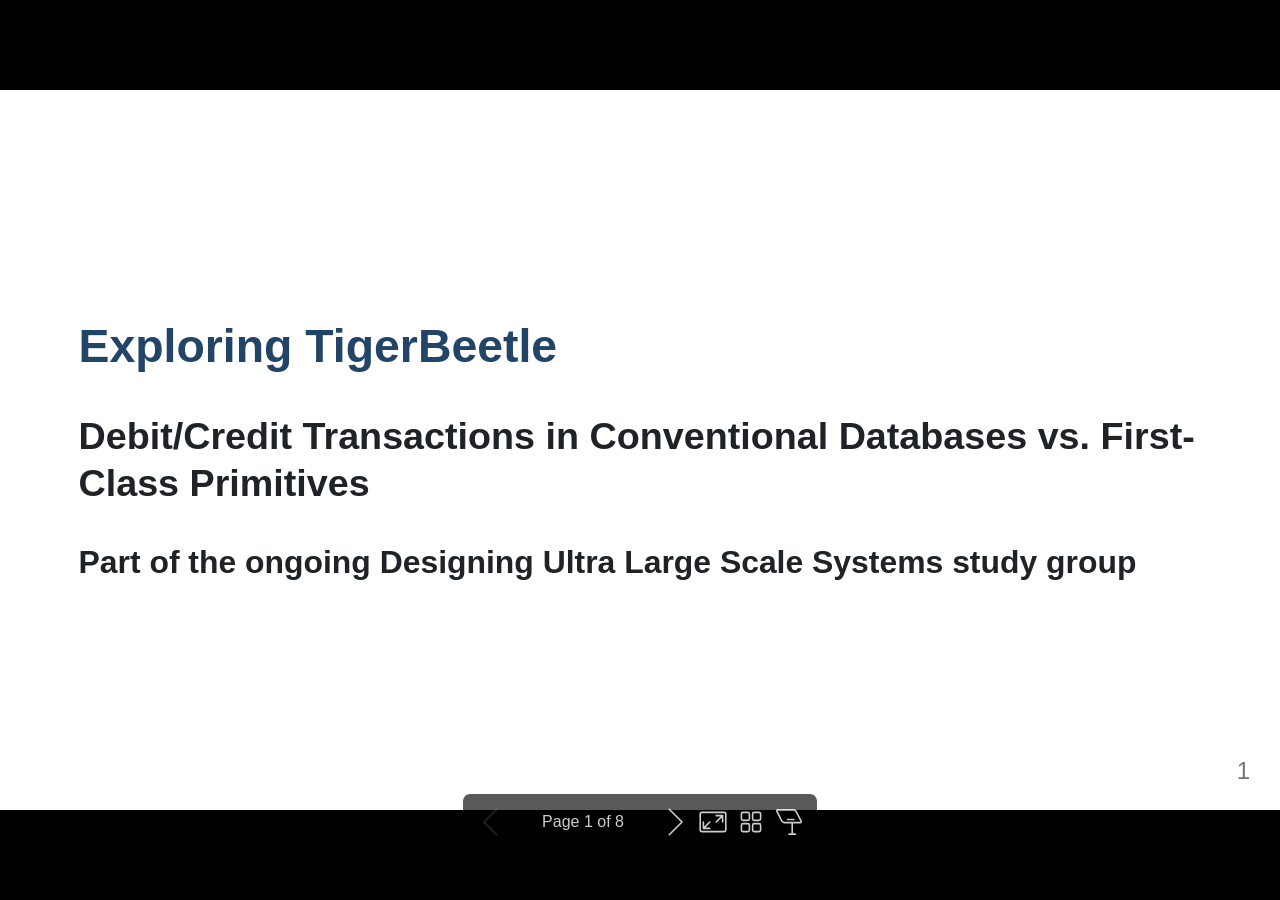
==== 001/slides.html @ 29bed8d9 "Commit" ====
<!DOCTYPE html><html lang="en-US"><head><title>Exploring TigerBeetle</title><meta property="og:title" content="Exploring TigerBeetle"><meta charset="UTF-8"><meta name="viewport" content="width=device-width,height=device-height,initial-scale=1.0"><meta name="apple-mobile-web-app-capable" content="yes"><meta http-equiv="X-UA-Compatible" content="ie=edge"><meta property="og:type" content="website"><meta name="twitter:card" content="summary"><style>@media screen{body[data-bespoke-view=""] .bespoke-marp-parent>.bespoke-marp-osc>button,body[data-bespoke-view=next] .bespoke-marp-parent>.bespoke-marp-osc>button,body[data-bespoke-view=overview] button.bespoke-marp-overview-close,body[data-bespoke-view=presenter] .bespoke-marp-presenter-container .bespoke-marp-presenter-info-container .bespoke-marp-presenter-info-page-area .bespoke-marp-presenter-info-page,body[data-bespoke-view=presenter] .bespoke-marp-presenter-container .bespoke-marp-presenter-info-container button,body[data-bespoke-view=presenter] .bespoke-marp-presenter-container .bespoke-marp-presenter-note-container button{appearance:none;background-color:initial;border:0;color:inherit;cursor:pointer;font-size:inherit;opacity:.8;outline:none;padding:0;transition:opacity .2s linear;-webkit-tap-highlight-color:transparent}body[data-bespoke-view=""] .bespoke-marp-parent>.bespoke-marp-osc>button:disabled,body[data-bespoke-view=next] .bespoke-marp-parent>.bespoke-marp-osc>button:disabled,body[data-bespoke-view=overview] button.bespoke-marp-overview-close:disabled,body[data-bespoke-view=presenter] .bespoke-marp-presenter-container .bespoke-marp-presenter-info-container .bespoke-marp-presenter-info-page-area .bespoke-marp-presenter-info-page:disabled,body[data-bespoke-view=presenter] .bespoke-marp-presenter-container .bespoke-marp-presenter-info-container button:disabled,body[data-bespoke-view=presenter] .bespoke-marp-presenter-container .bespoke-marp-presenter-note-container button:disabled{cursor:not-allowed;opacity:.15!important}body[data-bespoke-view=""] .bespoke-marp-parent>.bespoke-marp-osc>button:hover,body[data-bespoke-view=next] .bespoke-marp-parent>.bespoke-marp-osc>button:hover,body[data-bespoke-view=overview] button.bespoke-marp-overview-close:hover,body[data-bespoke-view=presenter] .bespoke-marp-presenter-container .bespoke-marp-presenter-info-container .bespoke-marp-presenter-info-page-area .bespoke-marp-presenter-info-page:hover,body[data-bespoke-view=presenter] .bespoke-marp-presenter-container .bespoke-marp-presenter-info-container button:hover,body[data-bespoke-view=presenter] .bespoke-marp-presenter-container .bespoke-marp-presenter-note-container button:hover{opacity:1}body[data-bespoke-view=""] .bespoke-marp-parent>.bespoke-marp-osc>button:hover:active,body[data-bespoke-view=next] .bespoke-marp-parent>.bespoke-marp-osc>button:hover:active,body[data-bespoke-view=overview] button.bespoke-marp-overview-close:hover:active,body[data-bespoke-view=presenter] .bespoke-marp-presenter-container .bespoke-marp-presenter-info-container .bespoke-marp-presenter-info-page-area .bespoke-marp-presenter-info-page:hover:active,body[data-bespoke-view=presenter] .bespoke-marp-presenter-container .bespoke-marp-presenter-info-container button:hover:active,body[data-bespoke-view=presenter] .bespoke-marp-presenter-container .bespoke-marp-presenter-note-container button:hover:active{opacity:.6}body[data-bespoke-view=""] .bespoke-marp-parent>.bespoke-marp-osc>button:hover:not(:disabled),body[data-bespoke-view=next] .bespoke-marp-parent>.bespoke-marp-osc>button:hover:not(:disabled),body[data-bespoke-view=overview] button.bespoke-marp-overview-close:hover:not(:disabled),body[data-bespoke-view=presenter] .bespoke-marp-presenter-container .bespoke-marp-presenter-info-container .bespoke-marp-presenter-info-page-area .bespoke-marp-presenter-info-page:hover:not(:disabled),body[data-bespoke-view=presenter] .bespoke-marp-presenter-container .bespoke-marp-presenter-info-container button:hover:not(:disabled),body[data-bespoke-view=presenter] .bespoke-marp-presenter-container .bespoke-marp-presenter-note-container button:hover:not(:disabled){transition:none}body[data-bespoke-view=""] .bespoke-marp-parent>.bespoke-marp-osc>button[data-bespoke-marp-osc=prev],body[data-bespoke-view=next] .bespoke-marp-parent>.bespoke-marp-osc>button[data-bespoke-marp-osc=prev],body[data-bespoke-view=presenter] .bespoke-marp-presenter-container .bespoke-marp-presenter-info-container button.bespoke-marp-presenter-info-page-prev{background:#0000 url("[data-uri]") no-repeat 50%;background-size:contain;overflow:hidden;text-indent:100%;white-space:nowrap}body[data-bespoke-view=""] .bespoke-marp-parent>.bespoke-marp-osc>button[data-bespoke-marp-osc=next],body[data-bespoke-view=next] .bespoke-marp-parent>.bespoke-marp-osc>button[data-bespoke-marp-osc=next],body[data-bespoke-view=presenter] .bespoke-marp-presenter-container .bespoke-marp-presenter-info-container button.bespoke-marp-presenter-info-page-next{background:#0000 url("[data-uri]") no-repeat 50%;background-size:contain;overflow:hidden;text-indent:100%;white-space:nowrap}body[data-bespoke-view=""] .bespoke-marp-parent>.bespoke-marp-osc>button[data-bespoke-marp-osc=fullscreen],body[data-bespoke-view=next] .bespoke-marp-parent>.bespoke-marp-osc>button[data-bespoke-marp-osc=fullscreen]{background:#0000 url("[data-uri]") no-repeat 50%;background-size:contain;overflow:hidden;text-indent:100%;white-space:nowrap}body[data-bespoke-view=""] .bespoke-marp-parent>.bespoke-marp-osc>button.exit[data-bespoke-marp-osc=fullscreen],body[data-bespoke-view=next] .bespoke-marp-parent>.bespoke-marp-osc>button.exit[data-bespoke-marp-osc=fullscreen]{background-image:url("[data-uri]")}body[data-bespoke-view=""] .bespoke-marp-parent>.bespoke-marp-osc>button[data-bespoke-marp-osc=presenter],body[data-bespoke-view=next] .bespoke-marp-parent>.bespoke-marp-osc>button[data-bespoke-marp-osc=presenter]{background:#0000 url("[data-uri]") no-repeat 50%;background-size:contain;overflow:hidden;text-indent:100%;white-space:nowrap}body[data-bespoke-view=overview] button.bespoke-marp-overview-close,body[data-bespoke-view=presenter] .bespoke-marp-presenter-container .bespoke-marp-presenter-note-container button.bespoke-marp-presenter-note-bigger{background:#0000 url("[data-uri]") no-repeat 50%;background-size:contain;overflow:hidden;text-indent:100%;white-space:nowrap}body[data-bespoke-view=presenter] .bespoke-marp-presenter-container .bespoke-marp-presenter-note-container button.bespoke-marp-presenter-note-smaller{background:#0000 url("[data-uri]") no-repeat 50%;background-size:contain;overflow:hidden;text-indent:100%;white-space:nowrap}body[data-bespoke-view=""] .bespoke-marp-parent>.bespoke-marp-osc>button[data-bespoke-marp-osc=overview],body[data-bespoke-view=next] .bespoke-marp-parent>.bespoke-marp-osc>button[data-bespoke-marp-osc=overview]{background:#0000 url("[data-uri]") no-repeat 50%;background-size:contain;overflow:hidden;text-indent:100%;white-space:nowrap}}@keyframes __bespoke_marp_transition_reduced_outgoing__{0%{opacity:1}to{opacity:0}}@keyframes __bespoke_marp_transition_reduced_incoming__{0%{mix-blend-mode:plus-lighter;opacity:0}to{mix-blend-mode:plus-lighter;opacity:1}}.bespoke-marp-note,.bespoke-marp-osc,.bespoke-progress-parent{display:none;transition:none}@media screen{::view-transition-group(*){animation-duration:var(--marp-bespoke-transition-animation-duration,.5s);animation-timing-function:ease}::view-transition-new(*),::view-transition-old(*){animation-delay:0s;animation-direction:var(--marp-bespoke-transition-animation-direction,normal);animation-duration:var(--marp-bespoke-transition-animation-duration,.5s);animation-fill-mode:both;animation-name:var(--marp-bespoke-transition-animation-name,var(--marp-bespoke-transition-animation-name-fallback,__bespoke_marp_transition_no_animation__));mix-blend-mode:normal}::view-transition-old(*){--marp-bespoke-transition-animation-name-fallback:__bespoke_marp_transition_reduced_outgoing__;animation-timing-function:ease}::view-transition-new(*){--marp-bespoke-transition-animation-name-fallback:__bespoke_marp_transition_reduced_incoming__;animation-timing-function:ease}::view-transition-new(root),::view-transition-old(root){animation-timing-function:linear}::view-transition-new(__bespoke_marp_transition_osc__),::view-transition-old(__bespoke_marp_transition_osc__){animation-duration:0s!important;animation-name:__bespoke_marp_transition_osc__!important}::view-transition-new(__bespoke_marp_transition_osc__){opacity:0!important}.bespoke-marp-transition-warming-up::view-transition-group(*),.bespoke-marp-transition-warming-up::view-transition-new(*),.bespoke-marp-transition-warming-up::view-transition-old(*){animation-play-state:paused!important}body,html{height:100%;margin:0}body{background:#000;overflow:hidden}svg.bespoke-marp-slide{content-visibility:hidden;interactivity:inert;opacity:0;pointer-events:none;z-index:-1}svg.bespoke-marp-slide:not(.bespoke-marp-active) *{view-transition-name:none!important}svg.bespoke-marp-slide.bespoke-marp-active{content-visibility:visible;interactivity:auto;opacity:1;pointer-events:auto;z-index:0}svg.bespoke-marp-slide.bespoke-marp-active.bespoke-marp-active-ready *{animation-name:__bespoke_marp__!important}@supports not (content-visibility:hidden){svg.bespoke-marp-slide[data-bespoke-marp-load=hideable]{display:none}svg.bespoke-marp-slide[data-bespoke-marp-load=hideable].bespoke-marp-active{display:block}}}@media screen and (prefers-reduced-motion:reduce){svg.bespoke-marp-slide *{view-transition-name:none!important}}@media screen{[data-bespoke-marp-fragment=inactive]{visibility:hidden}body[data-bespoke-view=""] .bespoke-marp-parent,body[data-bespoke-view=next] .bespoke-marp-parent{inset:0;position:absolute}body[data-bespoke-view=""] .bespoke-marp-parent>.bespoke-marp-osc,body[data-bespoke-view=next] .bespoke-marp-parent>.bespoke-marp-osc{background:#000000a6;border-radius:7px;bottom:50px;color:#fff;contain:paint;display:block;font-family:Helvetica,Arial,sans-serif;font-size:16px;left:50%;line-height:0;opacity:1;padding:12px;position:absolute;touch-action:manipulation;transform:translateX(-50%);transition:opacity .2s linear;-webkit-user-select:none;user-select:none;view-transition-name:__bespoke_marp_transition_osc__;white-space:nowrap;will-change:transform;z-index:1}body[data-bespoke-view=""] .bespoke-marp-parent>.bespoke-marp-osc>:where(*),body[data-bespoke-view=next] .bespoke-marp-parent>.bespoke-marp-osc>:where(*){margin-left:6px}body[data-bespoke-view=""] .bespoke-marp-parent>.bespoke-marp-osc>:where(*):where(:first-child),body[data-bespoke-view=next] .bespoke-marp-parent>.bespoke-marp-osc>:where(*):where(:first-child){margin-left:0}body[data-bespoke-view=""] .bespoke-marp-parent>.bespoke-marp-osc>span,body[data-bespoke-view=next] .bespoke-marp-parent>.bespoke-marp-osc>span{opacity:.8}body[data-bespoke-view=""] .bespoke-marp-parent>.bespoke-marp-osc>span[data-bespoke-marp-osc=page],body[data-bespoke-view=next] .bespoke-marp-parent>.bespoke-marp-osc>span[data-bespoke-marp-osc=page]{display:inline-block;min-width:140px;text-align:center}body[data-bespoke-view=""] .bespoke-marp-parent>.bespoke-marp-osc>button[data-bespoke-marp-osc=fullscreen],body[data-bespoke-view=""] .bespoke-marp-parent>.bespoke-marp-osc>button[data-bespoke-marp-osc=next],body[data-bespoke-view=""] .bespoke-marp-parent>.bespoke-marp-osc>button[data-bespoke-marp-osc=overview],body[data-bespoke-view=""] .bespoke-marp-parent>.bespoke-marp-osc>button[data-bespoke-marp-osc=presenter],body[data-bespoke-view=""] .bespoke-marp-parent>.bespoke-marp-osc>button[data-bespoke-marp-osc=prev],body[data-bespoke-view=next] .bespoke-marp-parent>.bespoke-marp-osc>button[data-bespoke-marp-osc=fullscreen],body[data-bespoke-view=next] .bespoke-marp-parent>.bespoke-marp-osc>button[data-bespoke-marp-osc=next],body[data-bespoke-view=next] .bespoke-marp-parent>.bespoke-marp-osc>button[data-bespoke-marp-osc=overview],body[data-bespoke-view=next] .bespoke-marp-parent>.bespoke-marp-osc>button[data-bespoke-marp-osc=presenter],body[data-bespoke-view=next] .bespoke-marp-parent>.bespoke-marp-osc>button[data-bespoke-marp-osc=prev]{height:32px;line-height:32px;width:32px}body[data-bespoke-view=""] .bespoke-marp-parent.bespoke-marp-inactive,body[data-bespoke-view=next] .bespoke-marp-parent.bespoke-marp-inactive{cursor:none}body[data-bespoke-view=""] .bespoke-marp-parent.bespoke-marp-inactive>.bespoke-marp-osc,body[data-bespoke-view=next] .bespoke-marp-parent.bespoke-marp-inactive>.bespoke-marp-osc{opacity:0;pointer-events:none}body[data-bespoke-view=""] svg.bespoke-marp-slide,body[data-bespoke-view=next] svg.bespoke-marp-slide{height:100%;left:0;position:absolute;top:0;width:100%}body[data-bespoke-view=""] .bespoke-progress-parent{background:#222;display:flex;height:5px;width:100%}body[data-bespoke-view=""] .bespoke-progress-parent+:where(.bespoke-marp-parent){top:5px}body[data-bespoke-view=""] .bespoke-progress-parent .bespoke-progress-bar{background:#0288d1;flex:0 0 0;transition:flex-basis .2s cubic-bezier(0,1,1,1)}body[data-bespoke-view=next]{background:#0000}body[data-bespoke-view=presenter]{background:#161616}body[data-bespoke-view=presenter] .bespoke-marp-presenter-container{display:grid;font-family:Helvetica,Arial,sans-serif;grid-template:"current dragbar next" minmax(140px,1fr) "current dragbar note" 2fr "info    dragbar note" 3em;grid-template-columns:minmax(3px,var(--bespoke-marp-presenter-split-ratio,66%)) 0 minmax(3px,1fr);height:100%;left:0;position:absolute;top:0;width:100%}body[data-bespoke-view=presenter] .bespoke-marp-presenter-container :where(.bespoke-marp-parent){grid-area:current;overflow:hidden;position:relative}body[data-bespoke-view=presenter] .bespoke-marp-presenter-container :where(.bespoke-marp-parent) :where(svg.bespoke-marp-slide){height:calc(100% - 40px);left:20px;pointer-events:none;position:absolute;top:20px;-webkit-user-select:none;user-select:none;width:calc(100% - 40px)}body[data-bespoke-view=presenter] .bespoke-marp-presenter-container :where(.bespoke-marp-parent) :where(svg.bespoke-marp-slide).bespoke-marp-active{filter:drop-shadow(0 3px 10px rgba(0,0,0,.5))}body[data-bespoke-view=presenter] .bespoke-marp-presenter-container .bespoke-marp-presenter-dragbar-container{background:#0288d1;cursor:col-resize;grid-area:dragbar;margin-left:-3px;opacity:0;position:relative;transition:opacity .4s linear .1s;width:6px;z-index:10}body[data-bespoke-view=presenter] .bespoke-marp-presenter-container .bespoke-marp-presenter-dragbar-container:hover{opacity:1}body[data-bespoke-view=presenter] .bespoke-marp-presenter-container .bespoke-marp-presenter-dragbar-container.active{opacity:1;transition-delay:0s}body[data-bespoke-view=presenter] .bespoke-marp-presenter-container .bespoke-marp-presenter-next-container{background:#222;cursor:pointer;display:none;grid-area:next;overflow:hidden;position:relative}body[data-bespoke-view=presenter] .bespoke-marp-presenter-container .bespoke-marp-presenter-next-container.active{display:block}body[data-bespoke-view=presenter] .bespoke-marp-presenter-container .bespoke-marp-presenter-next-container iframe.bespoke-marp-presenter-next{background:#0000;border:0;display:block;filter:drop-shadow(0 3px 10px rgba(0,0,0,.5));height:calc(100% - 40px);left:20px;pointer-events:none;position:absolute;interactivity:inert;top:20px;-webkit-user-select:none;user-select:none;width:calc(100% - 40px)}body[data-bespoke-view=presenter] .bespoke-marp-presenter-container .bespoke-marp-presenter-note-container{background:#222;color:#eee;grid-area:note;position:relative;z-index:1}body[data-bespoke-view=presenter] .bespoke-marp-presenter-container .bespoke-marp-presenter-note-container button{height:1.5em;line-height:1.5em;width:1.5em}body[data-bespoke-view=presenter] .bespoke-marp-presenter-container .bespoke-marp-presenter-note-container .bespoke-marp-presenter-note-wrapper{display:block;inset:0;position:absolute}body[data-bespoke-view=presenter] .bespoke-marp-presenter-container .bespoke-marp-presenter-note-container .bespoke-marp-presenter-note-buttons{background:#000000a6;border-radius:4px;bottom:0;display:flex;gap:4px;margin:12px;opacity:0;padding:6px;pointer-events:none;position:absolute;right:0;transition:opacity .2s linear}body[data-bespoke-view=presenter] .bespoke-marp-presenter-container .bespoke-marp-presenter-note-container .bespoke-marp-presenter-note-buttons:focus-within,body[data-bespoke-view=presenter] .bespoke-marp-presenter-container .bespoke-marp-presenter-note-container .bespoke-marp-presenter-note-wrapper:focus-within+.bespoke-marp-presenter-note-buttons,body[data-bespoke-view=presenter] .bespoke-marp-presenter-container .bespoke-marp-presenter-note-container:hover .bespoke-marp-presenter-note-buttons{opacity:1;pointer-events:auto}body[data-bespoke-view=presenter] .bespoke-marp-presenter-container .bespoke-marp-presenter-note-container .bespoke-marp-note{box-sizing:border-box;font-size:calc(1.1em*var(--bespoke-marp-note-font-scale, 1));height:calc(100% - 40px);margin:20px;overflow:auto;padding-right:3px;white-space:pre-wrap;width:calc(100% - 40px);word-wrap:break-word;scrollbar-color:#eeeeee80 #0000;scrollbar-width:thin}body[data-bespoke-view=presenter] .bespoke-marp-presenter-container .bespoke-marp-presenter-note-container .bespoke-marp-note::-webkit-scrollbar{width:6px}body[data-bespoke-view=presenter] .bespoke-marp-presenter-container .bespoke-marp-presenter-note-container .bespoke-marp-note::-webkit-scrollbar-track{background:#0000}body[data-bespoke-view=presenter] .bespoke-marp-presenter-container .bespoke-marp-presenter-note-container .bespoke-marp-note::-webkit-scrollbar-thumb{background:#eeeeee80;border-radius:6px}body[data-bespoke-view=presenter] .bespoke-marp-presenter-container .bespoke-marp-presenter-note-container .bespoke-marp-note:empty{pointer-events:none}body[data-bespoke-view=presenter] .bespoke-marp-presenter-container .bespoke-marp-presenter-note-container .bespoke-marp-note.active{display:block}body[data-bespoke-view=presenter] .bespoke-marp-presenter-container .bespoke-marp-presenter-note-container .bespoke-marp-note p:first-child{margin-top:0}body[data-bespoke-view=presenter] .bespoke-marp-presenter-container .bespoke-marp-presenter-note-container .bespoke-marp-note p:last-child{margin-bottom:0}body[data-bespoke-view=presenter] .bespoke-marp-presenter-container .bespoke-marp-presenter-info-container{align-items:center;box-sizing:border-box;color:#eee;display:flex;flex-wrap:nowrap;grid-area:info;justify-content:center;overflow:hidden;padding:0 10px}body[data-bespoke-view=presenter] .bespoke-marp-presenter-container .bespoke-marp-presenter-info-container .bespoke-marp-presenter-info-page-area,body[data-bespoke-view=presenter] .bespoke-marp-presenter-container .bespoke-marp-presenter-info-container .bespoke-marp-presenter-info-time,body[data-bespoke-view=presenter] .bespoke-marp-presenter-container .bespoke-marp-presenter-info-container .bespoke-marp-presenter-info-timer{box-sizing:border-box;display:block;padding:0 10px;white-space:nowrap;width:100%}body[data-bespoke-view=presenter] .bespoke-marp-presenter-container .bespoke-marp-presenter-info-container button{height:1.5em;line-height:1.5em;width:1.5em}body[data-bespoke-view=presenter] .bespoke-marp-presenter-container .bespoke-marp-presenter-info-container .bespoke-marp-presenter-info-page-area{order:2;text-align:center}body[data-bespoke-view=presenter] .bespoke-marp-presenter-container .bespoke-marp-presenter-info-container .bespoke-marp-presenter-info-page-area .bespoke-marp-presenter-info-page{display:inline-block;min-width:120px;text-align:center}body[data-bespoke-view=presenter] .bespoke-marp-presenter-container .bespoke-marp-presenter-info-container .bespoke-marp-presenter-info-time{color:#999;order:1;text-align:left}body[data-bespoke-view=presenter] .bespoke-marp-presenter-container .bespoke-marp-presenter-info-container .bespoke-marp-presenter-info-timer{color:#999;order:3;text-align:right}body[data-bespoke-view=presenter] .bespoke-marp-presenter-container .bespoke-marp-presenter-info-container .bespoke-marp-presenter-info-timer:hover{cursor:pointer}body[data-bespoke-view=overview]{background:#161616;overflow:auto}body[data-bespoke-view=overview] [data-bespoke-marp-fragment=inactive]{visibility:visible}body[data-bespoke-view=overview] .bespoke-marp-overview-header{backdrop-filter:blur(4px);background:#222222d9;box-shadow:0 3px 10px #00000080;box-sizing:border-box;display:flex;height:48px;inset:0 0 auto;justify-content:flex-end;padding:10px;position:fixed;z-index:1}body[data-bespoke-view=overview] button.bespoke-marp-overview-close{height:28px;line-height:28px;transform:rotate(45deg);width:28px}body[data-bespoke-view=overview] .bespoke-marp-parent{display:grid;gap:40px;grid-template-columns:repeat(auto-fit,minmax(0,240px));justify-content:space-around;padding:30px}body[data-bespoke-view=overview] .bespoke-marp-parent svg.bespoke-marp-slide{--bov-selected:#0000;--bov-focus:#161616;--bov-focus-outline:#0000;background-image:conic-gradient(#161616 0 0),conic-gradient(var(--bov-focus) 0 0),conic-gradient(var(--bov-focus-outline) 0 0),conic-gradient(var(--bov-selected) 0 0);background-position:5px 5px,3px 3px,2px 2px,0 0;background-repeat:no-repeat;background-size:calc(100% - 10px) calc(100% - 10px),calc(100% - 6px) calc(100% - 6px),calc(100% - 4px) calc(100% - 4px),100% 100%;content-visibility:visible;cursor:pointer;filter:drop-shadow(0 3px 10px rgba(0,0,0,.5));margin:-6px;padding:6px;interactivity:auto;opacity:1;outline:0;pointer-events:auto;scroll-margin-block:30px;width:100%;z-index:0}body[data-bespoke-view=overview] .bespoke-marp-parent svg.bespoke-marp-slide *,body[data-bespoke-view=overview] .bespoke-marp-parent svg.bespoke-marp-slide.bespoke-marp-active *{pointer-events:none;interactivity:inert}body[data-bespoke-view=overview] .bespoke-marp-parent svg.bespoke-marp-slide:active,body[data-bespoke-view=overview] .bespoke-marp-parent svg.bespoke-marp-slide:focus-visible,body[data-bespoke-view=overview] .bespoke-marp-parent svg.bespoke-marp-slide:hover{--bov-focus-outline:#161616}body[data-bespoke-view=overview] .bespoke-marp-parent svg.bespoke-marp-slide:focus-visible,body[data-bespoke-view=overview] .bespoke-marp-parent svg.bespoke-marp-slide:hover{--bov-focus:#999}body[data-bespoke-view=overview] .bespoke-marp-parent svg.bespoke-marp-slide:active{--bov-focus:#eee}body[data-bespoke-view=overview] .bespoke-marp-parent svg.bespoke-marp-slide.bespoke-marp-active{--bov-selected:#0288d1}body[data-bespoke-view=overview]:has(.bespoke-marp-overview-header) .bespoke-marp-parent{padding-top:78px}body[data-bespoke-view=overview]:has(.bespoke-marp-overview-header) .bespoke-marp-parent svg.bespoke-marp-slide{scroll-margin-top:78px}.bespoke-marp-overview{background:#000000a6;inset:0;opacity:0;pointer-events:none;position:fixed;transition:opacity .1s ease;z-index:10}.bespoke-marp-overview iframe{background:#222;border:0;display:block;height:100%;left:0;position:absolute;top:0;width:100%}.bespoke-marp-overview[data-open="1"]{opacity:1;pointer-events:auto}}@media print{.bespoke-marp-overview,.bespoke-marp-presenter-info-container,.bespoke-marp-presenter-next-container,.bespoke-marp-presenter-note-container{display:none}}</style><style>@keyframes marp-outgoing-transition-__builtin__fade{0%{opacity:1}to{opacity:0}}@keyframes marp-incoming-transition-__builtin__fade{0%{mix-blend-mode:plus-lighter;opacity:0}to{mix-blend-mode:plus-lighter;opacity:1}}</style><style>div#\:\$p > svg > foreignObject > section{width:1280px;height:720px;box-sizing:border-box;overflow:hidden;position:relative;scroll-snap-align:center center;-webkit-text-size-adjust:100%;text-size-adjust:100%}div#\:\$p > svg > foreignObject > section::after{bottom:0;content:attr(data-marpit-pagination);padding:inherit;pointer-events:none;position:absolute;right:0}div#\:\$p > svg > foreignObject > section:not([data-marpit-pagination])::after{display:none}div#\:\$p > svg > foreignObject > section :is(h1, marp-h1){font-size:2em;margin-block:0.67em}div#\:\$p > svg > foreignObject > section video::-webkit-media-controls{will-change:transform}@page {size:1280px 720px;margin:0}@media print{html, body{background-color:#fff;margin:0;page-break-inside:avoid;break-inside:avoid-page}div#\:\$p > svg > foreignObject > section{page-break-before:always;break-before:page}div#\:\$p > svg > foreignObject > section, div#\:\$p > svg > foreignObject > section *{-webkit-print-color-adjust:exact!important;animation-delay:0s!important;animation-duration:0s!important;color-adjust:exact!important;print-color-adjust:exact!important;transition:none!important}div#\:\$p > svg[data-marpit-svg]{display:block;height:100vh;width:100vw}}div#\:\$p > svg > foreignObject > :where(section){container-type:size}div#\:\$p > svg > foreignObject > section img[data-marp-twemoji]{background:transparent;height:1em;margin:0 .05em 0 .1em;vertical-align:-.1em;width:1em}div#\:\$p > svg > foreignObject > section{--fgColor-danger:light-dark(#d1242f, #f85149);--bgColor-attention-muted:light-dark(#fff8c5, #bb800926);--bgColor-muted:light-dark(#f6f8fa, #151b23);--bgColor-neutral-muted:light-dark(#818b981f, #656c7633);--borderColor-accent-emphasis:light-dark(#0969da, #1f6feb);--borderColor-attention-emphasis:light-dark(#9a6700, #9e6a03);--borderColor-danger-emphasis:light-dark(#cf222e, #da3633);--borderColor-default:light-dark(#d1d9e0, #3d444d);--borderColor-done-emphasis:light-dark(#8250df, #8957e5);--borderColor-success-emphasis:light-dark(#1a7f37, #238636);--color-prettylights-syntax-brackethighlighter-angle:light-dark(#59636e, #9198a1);--color-prettylights-syntax-brackethighlighter-unmatched:light-dark(#82071e, #f85149);--color-prettylights-syntax-carriage-return-bg:light-dark(#cf222e, #b62324);--color-prettylights-syntax-carriage-return-text:light-dark(#f6f8fa, #f0f6fc);--color-prettylights-syntax-comment:light-dark(#59636e, #9198a1);--color-prettylights-syntax-constant:light-dark(#0550ae, #79c0ff);--color-prettylights-syntax-constant-other-reference-link:light-dark(#0a3069, #a5d6ff);--color-prettylights-syntax-entity:light-dark(#6639ba, #d2a8ff);--color-prettylights-syntax-entity-tag:light-dark(#0550ae, #7ee787);--color-prettylights-syntax-invalid-illegal-text:light-dark(var(--fgColor-danger), var(--fgColor-danger));--color-prettylights-syntax-keyword:light-dark(#cf222e, #ff7b72);--color-prettylights-syntax-markup-changed-bg:light-dark(#ffd8b5, #5a1e02);--color-prettylights-syntax-markup-changed-text:light-dark(#953800, #ffdfb6);--color-prettylights-syntax-markup-deleted-bg:light-dark(#ffebe9, #67060c);--color-prettylights-syntax-markup-deleted-text:light-dark(#82071e, #ffdcd7);--color-prettylights-syntax-markup-heading:light-dark(#0550ae, #1f6feb);--color-prettylights-syntax-markup-ignored-bg:light-dark(#0550ae, #1158c7);--color-prettylights-syntax-markup-ignored-text:light-dark(#d1d9e0, #f0f6fc);--color-prettylights-syntax-markup-inserted-bg:light-dark(#dafbe1, #033a16);--color-prettylights-syntax-markup-inserted-text:light-dark(#116329, #aff5b4);--color-prettylights-syntax-markup-list:light-dark(#3b2300, #f2cc60);--color-prettylights-syntax-meta-diff-range:light-dark(#8250df, #d2a8ff);--color-prettylights-syntax-string:light-dark(#0a3069, #a5d6ff);--color-prettylights-syntax-string-regexp:light-dark(#116329, #7ee787);--color-prettylights-syntax-sublimelinter-gutter-mark:light-dark(#818b98, #3d444d);--color-prettylights-syntax-variable:light-dark(#953800, #ffa657);--fgColor-accent:light-dark(#0969da, #4493f8);--fgColor-attention:light-dark(#9a6700, #d29922);--fgColor-done:light-dark(#8250df, #ab7df8);--fgColor-muted:light-dark(#59636e, #9198a1);--fgColor-success:light-dark(#1a7f37, #3fb950);--bgColor-default:light-dark(#fff, #0d1117);--borderColor-muted:light-dark(#d1d9e0b3, #3d444db3);--color-prettylights-syntax-invalid-illegal-bg:light-dark(var(--bgColor-danger-muted), var(--bgColor-danger-muted));--color-prettylights-syntax-markup-bold:light-dark(#1f2328, #f0f6fc);--color-prettylights-syntax-markup-italic:light-dark(#1f2328, #f0f6fc);--color-prettylights-syntax-storage-modifier-import:light-dark(#1f2328, #f0f6fc);--fgColor-default:light-dark(#1f2328, #f0f6fc);--focus-outlineColor:light-dark(var(--borderColor-accent-emphasis), var(--borderColor-accent-emphasis));--borderColor-neutral-muted:light-dark(var(--borderColor-muted), var(--borderColor-muted));--base-size-16:calc(var(--marpit-root-font-size, 1rem) * 1);--base-size-24:calc(var(--marpit-root-font-size, 1rem) * 1.5);--base-size-4:calc(var(--marpit-root-font-size, 1rem) * 0.25);--base-size-40:calc(var(--marpit-root-font-size, 1rem) * 2.5);--base-size-8:calc(var(--marpit-root-font-size, 1rem) * 0.5);--base-text-weight-medium:500;--base-text-weight-normal:400;--base-text-weight-semibold:600;--fontStack-monospace:ui-monospace, SFMono-Regular, SF Mono, Menlo, Consolas, Liberation Mono, monospace;--fontStack-sansSerif:-apple-system, BlinkMacSystemFont, "Segoe UI", "Noto Sans", Helvetica, Arial, sans-serif, "Apple Color Emoji", "Segoe UI Emoji";}/*!
 * Marp default theme.
 *
 * @theme default
 * @author Yuki Hattori
 *
 * @auto-scaling true
 * @size 16:9 1280px 720px
 * @size 4:3 960px 720px
 */div#\:\$p > svg > foreignObject > section [data-theme=light],div#\:\$p > svg > foreignObject > section{color-scheme:light}div#\:\$p > svg > foreignObject > section [data-theme=dark],div#\:\$p > svg > foreignObject > section:where(.invert){color-scheme:dark}div#\:\$p > svg > foreignObject > section{-ms-text-size-adjust:100%;-webkit-text-size-adjust:100%;background-color:var(--bgColor-default);color:var(--fgColor-default);font-family:var(--fontStack-sansSerif, -apple-system, BlinkMacSystemFont, "Segoe UI", "Noto Sans", Helvetica, Arial, sans-serif, "Apple Color Emoji", "Segoe UI Emoji");font-size:16px;font-weight:var(--base-text-weight-normal, 400);line-height:1.5;margin:0;word-wrap:break-word}div#\:\$p > svg > foreignObject > section{--marpit-root-font-size:16px}div#\:\$p > svg > foreignObject > section a{text-decoration:underline;text-underline-offset:calc(var(--marpit-root-font-size, 1rem) * .2)}div#\:\$p > svg > foreignObject > section :is(h1, marp-h1):hover .anchor .octicon-link:before,div#\:\$p > svg > foreignObject > section :is(h2, marp-h2):hover .anchor .octicon-link:before,div#\:\$p > svg > foreignObject > section :is(h3, marp-h3):hover .anchor .octicon-link:before,div#\:\$p > svg > foreignObject > section :is(h4, marp-h4):hover .anchor .octicon-link:before,div#\:\$p > svg > foreignObject > section :is(h5, marp-h5):hover .anchor .octicon-link:before,div#\:\$p > svg > foreignObject > section :is(h6, marp-h6):hover .anchor .octicon-link:before{background-color:currentColor;content:" ";display:inline-block;height:16px;-webkit-mask-image:url('data:image/svg+xml;charset=utf-8,<svg xmlns="http://www.w3.org/2000/svg" aria-hidden="true" viewBox="0 0 16 16"><path fill-rule="evenodd" d="M7.775 3.275a.75.75 0 0 0 1.06 1.06l1.25-1.25a2 2 0 1 1 2.83 2.83l-2.5 2.5a2 2 0 0 1-2.83 0 .75.75 0 0 0-1.06 1.06 3.5 3.5 0 0 0 4.95 0l2.5-2.5a3.5 3.5 0 0 0-4.95-4.95zm-4.69 9.64a2 2 0 0 1 0-2.83l2.5-2.5a2 2 0 0 1 2.83 0 .75.75 0 0 0 1.06-1.06 3.5 3.5 0 0 0-4.95 0l-2.5 2.5a3.5 3.5 0 0 0 4.95 4.95l1.25-1.25a.75.75 0 0 0-1.06-1.06l-1.25 1.25a2 2 0 0 1-2.83 0"/></svg>');mask-image:url('data:image/svg+xml;charset=utf-8,<svg xmlns="http://www.w3.org/2000/svg" aria-hidden="true" viewBox="0 0 16 16"><path fill-rule="evenodd" d="M7.775 3.275a.75.75 0 0 0 1.06 1.06l1.25-1.25a2 2 0 1 1 2.83 2.83l-2.5 2.5a2 2 0 0 1-2.83 0 .75.75 0 0 0-1.06 1.06 3.5 3.5 0 0 0 4.95 0l2.5-2.5a3.5 3.5 0 0 0-4.95-4.95zm-4.69 9.64a2 2 0 0 1 0-2.83l2.5-2.5a2 2 0 0 1 2.83 0 .75.75 0 0 0 1.06-1.06 3.5 3.5 0 0 0-4.95 0l-2.5 2.5a3.5 3.5 0 0 0 4.95 4.95l1.25-1.25a.75.75 0 0 0-1.06-1.06l-1.25 1.25a2 2 0 0 1-2.83 0"/></svg>');width:16px}div#\:\$p > svg > foreignObject > section details,div#\:\$p > svg > foreignObject > section figcaption,div#\:\$p > svg > foreignObject > section figure{display:block}div#\:\$p > svg > foreignObject > section summary{display:list-item}div#\:\$p > svg > foreignObject > section [hidden]{display:none!important}div#\:\$p > svg > foreignObject > section a{background-color:transparent;color:var(--fgColor-accent);text-decoration:none}div#\:\$p > svg > foreignObject > section abbr[title]{border-bottom:none;-webkit-text-decoration:underline dotted;text-decoration:underline dotted}div#\:\$p > svg > foreignObject > section b,div#\:\$p > svg > foreignObject > section strong{font-weight:var(--base-text-weight-semibold, 600)}div#\:\$p > svg > foreignObject > section dfn{font-style:italic}div#\:\$p > svg > foreignObject > section :is(h1, marp-h1){border-bottom:1px solid var(--borderColor-muted);font-size:2em;font-weight:var(--base-text-weight-semibold, 600);margin:.67em 0;padding-bottom:.3em}div#\:\$p > svg > foreignObject > section mark{background-color:var(--bgColor-attention-muted);color:var(--fgColor-default)}div#\:\$p > svg > foreignObject > section small{font-size:90%}div#\:\$p > svg > foreignObject > section sub,div#\:\$p > svg > foreignObject > section sup{font-size:75%;line-height:0;position:relative;vertical-align:baseline}div#\:\$p > svg > foreignObject > section sub{bottom:-.25em}div#\:\$p > svg > foreignObject > section sup{top:-.5em}div#\:\$p > svg > foreignObject > section img{border-style:none;box-sizing:content-box;max-width:100%}div#\:\$p > svg > foreignObject > section code,div#\:\$p > svg > foreignObject > section kbd,div#\:\$p > svg > foreignObject > section :is(pre, marp-pre),div#\:\$p > svg > foreignObject > section samp{font-family:monospace;font-size:1em}div#\:\$p > svg > foreignObject > section figure{margin:1em var(--base-size-40)}div#\:\$p > svg > foreignObject > section hr{background:transparent;background-color:var(--borderColor-default);border:0;box-sizing:content-box;height:.25em;margin:var(--base-size-24) 0;overflow:hidden;padding:0}div#\:\$p > svg > foreignObject > section input{font:inherit;font-family:inherit;font-size:inherit;line-height:inherit;margin:0;overflow:visible}div#\:\$p > svg > foreignObject > section [type=button],div#\:\$p > svg > foreignObject > section [type=reset],div#\:\$p > svg > foreignObject > section [type=submit]{-webkit-appearance:button;-moz-appearance:button;appearance:button}div#\:\$p > svg > foreignObject > section [type=checkbox],div#\:\$p > svg > foreignObject > section [type=radio]{box-sizing:border-box;padding:0}div#\:\$p > svg > foreignObject > section [type=number]::-webkit-inner-spin-button,div#\:\$p > svg > foreignObject > section [type=number]::-webkit-outer-spin-button{height:auto}div#\:\$p > svg > foreignObject > section [type=search]::-webkit-search-cancel-button,div#\:\$p > svg > foreignObject > section [type=search]::-webkit-search-decoration{-webkit-appearance:none;appearance:none}div#\:\$p > svg > foreignObject > section ::-webkit-input-placeholder{color:inherit;opacity:.54}div#\:\$p > svg > foreignObject > section ::-webkit-file-upload-button{-webkit-appearance:button;appearance:button;font:inherit}div#\:\$p > svg > foreignObject > section a:hover{text-decoration:underline}div#\:\$p > svg > foreignObject > section ::-moz-placeholder{color:var(--fgColor-muted);opacity:1}div#\:\$p > svg > foreignObject > section ::placeholder{color:var(--fgColor-muted);opacity:1}div#\:\$p > svg > foreignObject > section hr:after,div#\:\$p > svg > foreignObject > section hr:before{content:"";display:table}div#\:\$p > svg > foreignObject > section hr:after{clear:both}div#\:\$p > svg > foreignObject > section table{border-collapse:collapse;border-spacing:0;display:block;font-variant:tabular-nums;max-width:100%;overflow:auto;width:-moz-max-content;width:max-content}div#\:\$p > svg > foreignObject > section td,div#\:\$p > svg > foreignObject > section th{padding:0}div#\:\$p > svg > foreignObject > section details summary{cursor:pointer}div#\:\$p > svg > foreignObject > section [role=button]:focus,div#\:\$p > svg > foreignObject > section a:focus,div#\:\$p > svg > foreignObject > section input[type=checkbox]:focus,div#\:\$p > svg > foreignObject > section input[type=radio]:focus{box-shadow:none;outline:2px solid var(--focus-outlineColor);outline-offset:-2px}div#\:\$p > svg > foreignObject > section [role=button]:focus:not(:focus-visible),div#\:\$p > svg > foreignObject > section a:focus:not(:focus-visible),div#\:\$p > svg > foreignObject > section input[type=checkbox]:focus:not(:focus-visible),div#\:\$p > svg > foreignObject > section input[type=radio]:focus:not(:focus-visible){outline:1px solid transparent}div#\:\$p > svg > foreignObject > section [role=button]:focus-visible,div#\:\$p > svg > foreignObject > section a:focus-visible,div#\:\$p > svg > foreignObject > section input[type=checkbox]:focus-visible,div#\:\$p > svg > foreignObject > section input[type=radio]:focus-visible{box-shadow:none;outline:2px solid var(--focus-outlineColor);outline-offset:-2px}div#\:\$p > svg > foreignObject > section a:not([class]):focus,div#\:\$p > svg > foreignObject > section a:not([class]):focus-visible,div#\:\$p > svg > foreignObject > section input[type=checkbox]:focus,div#\:\$p > svg > foreignObject > section input[type=checkbox]:focus-visible,div#\:\$p > svg > foreignObject > section input[type=radio]:focus,div#\:\$p > svg > foreignObject > section input[type=radio]:focus-visible{outline-offset:0}div#\:\$p > svg > foreignObject > section kbd{background-color:var(--bgColor-muted);border-bottom-color:var(--borderColor-neutral-muted);border:1px solid var(--borderColor-neutral-muted);border-radius:6px;box-shadow:inset 0 -1px 0 var(--borderColor-neutral-muted);color:var(--fgColor-default);display:inline-block;font:11px var(--fontStack-monospace, ui-monospace, SFMono-Regular, SF Mono, Menlo, Consolas, Liberation Mono, monospace);line-height:10px;padding:var(--base-size-4);vertical-align:middle}div#\:\$p > svg > foreignObject > section :is(h1, marp-h1),div#\:\$p > svg > foreignObject > section :is(h2, marp-h2),div#\:\$p > svg > foreignObject > section :is(h3, marp-h3),div#\:\$p > svg > foreignObject > section :is(h4, marp-h4),div#\:\$p > svg > foreignObject > section :is(h5, marp-h5),div#\:\$p > svg > foreignObject > section :is(h6, marp-h6){font-weight:var(--base-text-weight-semibold, 600);line-height:1.25;margin-bottom:var(--base-size-16);margin-top:var(--base-size-24)}div#\:\$p > svg > foreignObject > section :is(h2, marp-h2){border-bottom:1px solid var(--borderColor-muted);font-size:1.5em;padding-bottom:.3em}div#\:\$p > svg > foreignObject > section :is(h2, marp-h2),div#\:\$p > svg > foreignObject > section :is(h3, marp-h3){font-weight:var(--base-text-weight-semibold, 600)}div#\:\$p > svg > foreignObject > section :is(h3, marp-h3){font-size:1.25em}div#\:\$p > svg > foreignObject > section :is(h4, marp-h4){font-size:1em}div#\:\$p > svg > foreignObject > section :is(h4, marp-h4),div#\:\$p > svg > foreignObject > section :is(h5, marp-h5){font-weight:var(--base-text-weight-semibold, 600)}div#\:\$p > svg > foreignObject > section :is(h5, marp-h5){font-size:.875em}div#\:\$p > svg > foreignObject > section :is(h6, marp-h6){color:var(--fgColor-muted);font-size:.85em;font-weight:var(--base-text-weight-semibold, 600)}div#\:\$p > svg > foreignObject > section p{margin-bottom:10px;margin-top:0}div#\:\$p > svg > foreignObject > section blockquote{border-left:.25em solid var(--borderColor-default);color:var(--fgColor-muted);margin:0;padding:0 1em}div#\:\$p > svg > foreignObject > section ol,div#\:\$p > svg > foreignObject > section ul{margin-bottom:0;margin-top:0;padding-left:2em}div#\:\$p > svg > foreignObject > section ol ol,div#\:\$p > svg > foreignObject > section ul ol{list-style-type:lower-roman}div#\:\$p > svg > foreignObject > section ol ol ol,div#\:\$p > svg > foreignObject > section ol ul ol,div#\:\$p > svg > foreignObject > section ul ol ol,div#\:\$p > svg > foreignObject > section ul ul ol{list-style-type:lower-alpha}div#\:\$p > svg > foreignObject > section dd{margin-left:0}div#\:\$p > svg > foreignObject > section code,div#\:\$p > svg > foreignObject > section :is(pre, marp-pre),div#\:\$p > svg > foreignObject > section samp,div#\:\$p > svg > foreignObject > section tt{font-family:var(--fontStack-monospace, ui-monospace, SFMono-Regular, SF Mono, Menlo, Consolas, Liberation Mono, monospace);font-size:12px}div#\:\$p > svg > foreignObject > section :is(pre, marp-pre){margin-bottom:0;margin-top:0;word-wrap:normal}div#\:\$p > svg > foreignObject > section .octicon{display:inline-block;fill:currentColor;overflow:visible!important;vertical-align:text-bottom}div#\:\$p > svg > foreignObject > section input::-webkit-inner-spin-button,div#\:\$p > svg > foreignObject > section input::-webkit-outer-spin-button{-webkit-appearance:none;appearance:none;margin:0}div#\:\$p > svg > foreignObject > section .mr-2{margin-right:var(--base-size-8, 8px)!important}div#\:\$p > svg > foreignObject > section:after,div#\:\$p > svg > foreignObject > section:before{display:table}div#\:\$p > svg > foreignObject > section:after{clear:both}div#\:\$p > svg > foreignObject > section>:first-child{margin-top:0!important}div#\:\$p > svg > foreignObject > section>:last-child{margin-bottom:0!important}div#\:\$p > svg > foreignObject > section a:not([href]){color:inherit;text-decoration:none}div#\:\$p > svg > foreignObject > section .absent{color:var(--fgColor-danger)}div#\:\$p > svg > foreignObject > section .anchor{float:left;line-height:1;margin-left:-20px;padding-right:var(--base-size-4)}div#\:\$p > svg > foreignObject > section .anchor:focus{outline:none}div#\:\$p > svg > foreignObject > section blockquote,div#\:\$p > svg > foreignObject > section details,div#\:\$p > svg > foreignObject > section dl,div#\:\$p > svg > foreignObject > section ol,div#\:\$p > svg > foreignObject > section p,div#\:\$p > svg > foreignObject > section :is(pre, marp-pre),div#\:\$p > svg > foreignObject > section table,div#\:\$p > svg > foreignObject > section ul{margin-bottom:var(--base-size-16);margin-top:0}div#\:\$p > svg > foreignObject > section blockquote>:first-child{margin-top:0}div#\:\$p > svg > foreignObject > section blockquote>:last-child{margin-bottom:0}div#\:\$p > svg > foreignObject > section :is(h1, marp-h1) .octicon-link,div#\:\$p > svg > foreignObject > section :is(h2, marp-h2) .octicon-link,div#\:\$p > svg > foreignObject > section :is(h3, marp-h3) .octicon-link,div#\:\$p > svg > foreignObject > section :is(h4, marp-h4) .octicon-link,div#\:\$p > svg > foreignObject > section :is(h5, marp-h5) .octicon-link,div#\:\$p > svg > foreignObject > section :is(h6, marp-h6) .octicon-link{color:var(--fgColor-default);vertical-align:middle;visibility:hidden}div#\:\$p > svg > foreignObject > section :is(h1, marp-h1):hover .anchor,div#\:\$p > svg > foreignObject > section :is(h2, marp-h2):hover .anchor,div#\:\$p > svg > foreignObject > section :is(h3, marp-h3):hover .anchor,div#\:\$p > svg > foreignObject > section :is(h4, marp-h4):hover .anchor,div#\:\$p > svg > foreignObject > section :is(h5, marp-h5):hover .anchor,div#\:\$p > svg > foreignObject > section :is(h6, marp-h6):hover .anchor{text-decoration:none}div#\:\$p > svg > foreignObject > section :is(h1, marp-h1):hover .anchor .octicon-link,div#\:\$p > svg > foreignObject > section :is(h2, marp-h2):hover .anchor .octicon-link,div#\:\$p > svg > foreignObject > section :is(h3, marp-h3):hover .anchor .octicon-link,div#\:\$p > svg > foreignObject > section :is(h4, marp-h4):hover .anchor .octicon-link,div#\:\$p > svg > foreignObject > section :is(h5, marp-h5):hover .anchor .octicon-link,div#\:\$p > svg > foreignObject > section :is(h6, marp-h6):hover .anchor .octicon-link{visibility:visible}div#\:\$p > svg > foreignObject > section :is(h1, marp-h1) code,div#\:\$p > svg > foreignObject > section :is(h1, marp-h1) tt,div#\:\$p > svg > foreignObject > section :is(h2, marp-h2) code,div#\:\$p > svg > foreignObject > section :is(h2, marp-h2) tt,div#\:\$p > svg > foreignObject > section :is(h3, marp-h3) code,div#\:\$p > svg > foreignObject > section :is(h3, marp-h3) tt,div#\:\$p > svg > foreignObject > section :is(h4, marp-h4) code,div#\:\$p > svg > foreignObject > section :is(h4, marp-h4) tt,div#\:\$p > svg > foreignObject > section :is(h5, marp-h5) code,div#\:\$p > svg > foreignObject > section :is(h5, marp-h5) tt,div#\:\$p > svg > foreignObject > section :is(h6, marp-h6) code,div#\:\$p > svg > foreignObject > section :is(h6, marp-h6) tt{font-size:inherit;padding:0 .2em}div#\:\$p > svg > foreignObject > section summary :is(h1, marp-h1),div#\:\$p > svg > foreignObject > section summary :is(h2, marp-h2),div#\:\$p > svg > foreignObject > section summary :is(h3, marp-h3),div#\:\$p > svg > foreignObject > section summary :is(h4, marp-h4),div#\:\$p > svg > foreignObject > section summary :is(h5, marp-h5),div#\:\$p > svg > foreignObject > section summary :is(h6, marp-h6){display:inline-block}div#\:\$p > svg > foreignObject > section summary :is(h1, marp-h1) .anchor,div#\:\$p > svg > foreignObject > section summary :is(h2, marp-h2) .anchor,div#\:\$p > svg > foreignObject > section summary :is(h3, marp-h3) .anchor,div#\:\$p > svg > foreignObject > section summary :is(h4, marp-h4) .anchor,div#\:\$p > svg > foreignObject > section summary :is(h5, marp-h5) .anchor,div#\:\$p > svg > foreignObject > section summary :is(h6, marp-h6) .anchor{margin-left:-40px}div#\:\$p > svg > foreignObject > section summary :is(h1, marp-h1),div#\:\$p > svg > foreignObject > section summary :is(h2, marp-h2){border-bottom:0;padding-bottom:0}div#\:\$p > svg > foreignObject > section ol.no-list,div#\:\$p > svg > foreignObject > section ul.no-list{list-style-type:none;padding:0}div#\:\$p > svg > foreignObject > section ol[type="a s"]{list-style-type:lower-alpha}div#\:\$p > svg > foreignObject > section ol[type="A s"]{list-style-type:upper-alpha}div#\:\$p > svg > foreignObject > section ol[type="i s"]{list-style-type:lower-roman}div#\:\$p > svg > foreignObject > section ol[type="I s"]{list-style-type:upper-roman}div#\:\$p > svg > foreignObject > section div>ol:not([type]),div#\:\$p > svg > foreignObject > section ol[type="1"]{list-style-type:decimal}div#\:\$p > svg > foreignObject > section ol ol,div#\:\$p > svg > foreignObject > section ol ul,div#\:\$p > svg > foreignObject > section ul ol,div#\:\$p > svg > foreignObject > section ul ul{margin-bottom:0;margin-top:0}div#\:\$p > svg > foreignObject > section li>p{margin-top:var(--base-size-16)}div#\:\$p > svg > foreignObject > section li+li{margin-top:.25em}div#\:\$p > svg > foreignObject > section dl{padding:0}div#\:\$p > svg > foreignObject > section dl dt{font-size:1em;font-style:italic;font-weight:var(--base-text-weight-semibold, 600);margin-top:var(--base-size-16);padding:0}div#\:\$p > svg > foreignObject > section dl dd{margin-bottom:var(--base-size-16);padding:0 var(--base-size-16)}div#\:\$p > svg > foreignObject > section table th{font-weight:var(--base-text-weight-semibold, 600)}div#\:\$p > svg > foreignObject > section table td,div#\:\$p > svg > foreignObject > section table th{border:1px solid var(--borderColor-default);padding:6px 13px}div#\:\$p > svg > foreignObject > section table td>:last-child{margin-bottom:0}div#\:\$p > svg > foreignObject > section table tr{background-color:var(--bgColor-default);border-top:1px solid var(--borderColor-muted)}div#\:\$p > svg > foreignObject > section table tr:nth-child(2n){background-color:var(--bgColor-muted)}div#\:\$p > svg > foreignObject > section table img{background-color:transparent}div#\:\$p > svg > foreignObject > section img[align=right]{padding-left:20px}div#\:\$p > svg > foreignObject > section img[align=left]{padding-right:20px}div#\:\$p > svg > foreignObject > section .emoji{background-color:transparent;max-width:none;vertical-align:text-top}div#\:\$p > svg > foreignObject > section :is(span, marp-span).frame,div#\:\$p > svg > foreignObject > section :is(span, marp-span).frame>:is(span, marp-span){display:block;overflow:hidden}div#\:\$p > svg > foreignObject > section :is(span, marp-span).frame>:is(span, marp-span){border:1px solid var(--borderColor-default);float:left;margin:13px 0 0;padding:7px;width:auto}div#\:\$p > svg > foreignObject > section :is(span, marp-span).frame :is(span, marp-span) img{display:block;float:left}div#\:\$p > svg > foreignObject > section :is(span, marp-span).frame :is(span, marp-span) :is(span, marp-span){clear:both;color:var(--fgColor-default);display:block;padding:5px 0 0}div#\:\$p > svg > foreignObject > section :is(span, marp-span).align-center{clear:both;display:block;overflow:hidden}div#\:\$p > svg > foreignObject > section :is(span, marp-span).align-center>:is(span, marp-span){display:block;margin:13px auto 0;overflow:hidden;text-align:center}div#\:\$p > svg > foreignObject > section :is(span, marp-span).align-center :is(span, marp-span) img{margin:0 auto;text-align:center}div#\:\$p > svg > foreignObject > section :is(span, marp-span).align-right{clear:both;display:block;overflow:hidden}div#\:\$p > svg > foreignObject > section :is(span, marp-span).align-right>:is(span, marp-span){display:block;margin:13px 0 0;overflow:hidden;text-align:right}div#\:\$p > svg > foreignObject > section :is(span, marp-span).align-right :is(span, marp-span) img{margin:0;text-align:right}div#\:\$p > svg > foreignObject > section :is(span, marp-span).float-left{display:block;float:left;margin-right:13px;overflow:hidden}div#\:\$p > svg > foreignObject > section :is(span, marp-span).float-left :is(span, marp-span){margin:13px 0 0}div#\:\$p > svg > foreignObject > section :is(span, marp-span).float-right{display:block;float:right;margin-left:13px;overflow:hidden}div#\:\$p > svg > foreignObject > section :is(span, marp-span).float-right>:is(span, marp-span){display:block;margin:13px auto 0;overflow:hidden;text-align:right}div#\:\$p > svg > foreignObject > section code,div#\:\$p > svg > foreignObject > section tt{background-color:var(--bgColor-neutral-muted);border-radius:6px;font-size:85%;margin:0;padding:.2em .4em;white-space:break-spaces}div#\:\$p > svg > foreignObject > section code br,div#\:\$p > svg > foreignObject > section tt br{display:none}div#\:\$p > svg > foreignObject > section del code{text-decoration:inherit}div#\:\$p > svg > foreignObject > section samp{font-size:85%}div#\:\$p > svg > foreignObject > section :is(pre, marp-pre) code{font-size:100%}div#\:\$p > svg > foreignObject > section :is(pre, marp-pre)>code{background:transparent;border:0;margin:0;padding:0;white-space:pre;word-break:normal}div#\:\$p > svg > foreignObject > section .highlight{margin-bottom:var(--base-size-16)}div#\:\$p > svg > foreignObject > section .highlight :is(pre, marp-pre){margin-bottom:0;word-break:normal}div#\:\$p > svg > foreignObject > section :is(pre, marp-pre){background-color:var(--bgColor-muted);border-radius:6px;color:var(--fgColor-default);font-size:85%;line-height:1.45;overflow:auto;padding:var(--base-size-16)}div#\:\$p > svg > foreignObject > section :is(pre, marp-pre) code,div#\:\$p > svg > foreignObject > section :is(pre, marp-pre) tt{display:inline;line-height:inherit;margin:0;overflow:visible;padding:0;word-wrap:normal;background-color:transparent;border:0}div#\:\$p > svg > foreignObject > section .csv-data td,div#\:\$p > svg > foreignObject > section .csv-data th{font-size:12px;line-height:1;overflow:hidden;padding:5px;text-align:left;white-space:nowrap}div#\:\$p > svg > foreignObject > section .csv-data .blob-num{background:var(--bgColor-default);border:0;padding:10px var(--base-size-8) 9px;text-align:right}div#\:\$p > svg > foreignObject > section .csv-data tr{border-top:0}div#\:\$p > svg > foreignObject > section .csv-data th{background:var(--bgColor-muted);border-top:0;font-weight:var(--base-text-weight-semibold, 600)}div#\:\$p > svg > foreignObject > section [data-footnote-ref]:before{content:"["}div#\:\$p > svg > foreignObject > section [data-footnote-ref]:after{content:"]"}div#\:\$p > svg > foreignObject > section .footnotes{border-top:1px solid var(--borderColor-default);color:var(--fgColor-muted);font-size:12px}div#\:\$p > svg > foreignObject > section div#\:\$p > svg > foreignObject > section section.footnotes{--marpit-root-font-size:12px}div#\:\$p > svg > foreignObject > section .footnotes ol,div#\:\$p > svg > foreignObject > section .footnotes ol ul{padding-left:var(--base-size-16)}div#\:\$p > svg > foreignObject > section .footnotes ol ul{display:inline-block;margin-top:var(--base-size-16)}div#\:\$p > svg > foreignObject > section .footnotes li{position:relative}div#\:\$p > svg > foreignObject > section .footnotes li:target:before{border:2px solid var(--borderColor-accent-emphasis);border-radius:6px;bottom:calc(var(--base-size-8)*-1);content:"";left:calc(var(--base-size-24)*-1);pointer-events:none;position:absolute;right:calc(var(--base-size-8)*-1);top:calc(var(--base-size-8)*-1)}div#\:\$p > svg > foreignObject > section .footnotes li:target{color:var(--fgColor-default)}div#\:\$p > svg > foreignObject > section .footnotes .data-footnote-backref g-emoji{font-family:monospace}div#\:\$p > svg > foreignObject > section .pl-c{color:var(--color-prettylights-syntax-comment)}div#\:\$p > svg > foreignObject > section .pl-c1,div#\:\$p > svg > foreignObject > section .pl-s .pl-v{color:var(--color-prettylights-syntax-constant)}div#\:\$p > svg > foreignObject > section .pl-e,div#\:\$p > svg > foreignObject > section .pl-en{color:var(--color-prettylights-syntax-entity)}div#\:\$p > svg > foreignObject > section .pl-s .pl-s1,div#\:\$p > svg > foreignObject > section .pl-smi{color:var(--color-prettylights-syntax-storage-modifier-import)}div#\:\$p > svg > foreignObject > section .pl-ent{color:var(--color-prettylights-syntax-entity-tag)}div#\:\$p > svg > foreignObject > section .pl-k{color:var(--color-prettylights-syntax-keyword)}div#\:\$p > svg > foreignObject > section .pl-pds,div#\:\$p > svg > foreignObject > section .pl-s,div#\:\$p > svg > foreignObject > section .pl-s .pl-pse .pl-s1,div#\:\$p > svg > foreignObject > section .pl-sr,div#\:\$p > svg > foreignObject > section .pl-sr .pl-cce,div#\:\$p > svg > foreignObject > section .pl-sr .pl-sra,div#\:\$p > svg > foreignObject > section .pl-sr .pl-sre{color:var(--color-prettylights-syntax-string)}div#\:\$p > svg > foreignObject > section .pl-smw,div#\:\$p > svg > foreignObject > section .pl-v{color:var(--color-prettylights-syntax-variable)}div#\:\$p > svg > foreignObject > section .pl-bu{color:var(--color-prettylights-syntax-brackethighlighter-unmatched)}div#\:\$p > svg > foreignObject > section .pl-ii{background-color:var(--color-prettylights-syntax-invalid-illegal-bg);color:var(--color-prettylights-syntax-invalid-illegal-text)}div#\:\$p > svg > foreignObject > section .pl-c2{background-color:var(--color-prettylights-syntax-carriage-return-bg);color:var(--color-prettylights-syntax-carriage-return-text)}div#\:\$p > svg > foreignObject > section .pl-sr .pl-cce{color:var(--color-prettylights-syntax-string-regexp);font-weight:700}div#\:\$p > svg > foreignObject > section .pl-ml{color:var(--color-prettylights-syntax-markup-list)}div#\:\$p > svg > foreignObject > section .pl-mh,div#\:\$p > svg > foreignObject > section .pl-mh .pl-en,div#\:\$p > svg > foreignObject > section .pl-ms{color:var(--color-prettylights-syntax-markup-heading);font-weight:700}div#\:\$p > svg > foreignObject > section .pl-mi{color:var(--color-prettylights-syntax-markup-italic);font-style:italic}div#\:\$p > svg > foreignObject > section .pl-mb{color:var(--color-prettylights-syntax-markup-bold);font-weight:700}div#\:\$p > svg > foreignObject > section .pl-md{background-color:var(--color-prettylights-syntax-markup-deleted-bg);color:var(--color-prettylights-syntax-markup-deleted-text)}div#\:\$p > svg > foreignObject > section .pl-mi1{background-color:var(--color-prettylights-syntax-markup-inserted-bg);color:var(--color-prettylights-syntax-markup-inserted-text)}div#\:\$p > svg > foreignObject > section .pl-mc{background-color:var(--color-prettylights-syntax-markup-changed-bg);color:var(--color-prettylights-syntax-markup-changed-text)}div#\:\$p > svg > foreignObject > section .pl-mi2{background-color:var(--color-prettylights-syntax-markup-ignored-bg);color:var(--color-prettylights-syntax-markup-ignored-text)}div#\:\$p > svg > foreignObject > section .pl-mdr{color:var(--color-prettylights-syntax-meta-diff-range);font-weight:700}div#\:\$p > svg > foreignObject > section .pl-ba{color:var(--color-prettylights-syntax-brackethighlighter-angle)}div#\:\$p > svg > foreignObject > section .pl-sg{color:var(--color-prettylights-syntax-sublimelinter-gutter-mark)}div#\:\$p > svg > foreignObject > section .pl-corl{color:var(--color-prettylights-syntax-constant-other-reference-link);text-decoration:underline}div#\:\$p > svg > foreignObject > section [role=button]:focus:not(:focus-visible),div#\:\$p > svg > foreignObject > section [role=tabpanel][tabindex="0"]:focus:not(:focus-visible),div#\:\$p > svg > foreignObject > section a:focus:not(:focus-visible),div#\:\$p > svg > foreignObject > section button:focus:not(:focus-visible),div#\:\$p > svg > foreignObject > section summary:focus:not(:focus-visible){box-shadow:none;outline:none}div#\:\$p > svg > foreignObject > section [tabindex="0"]:focus:not(:focus-visible),div#\:\$p > svg > foreignObject > section details-dialog:focus:not(:focus-visible){outline:none}div#\:\$p > svg > foreignObject > section g-emoji{display:inline-block;font-family:Apple Color Emoji,Segoe UI Emoji,Segoe UI Symbol;font-size:1em;font-style:normal!important;font-weight:var(--base-text-weight-normal, 400);line-height:1;min-width:1ch;vertical-align:-.075em}div#\:\$p > svg > foreignObject > section g-emoji img{height:1em;width:1em}div#\:\$p > svg > foreignObject > section a:has(>p,>div,>:is(pre, marp-pre),>blockquote){display:block}div#\:\$p > svg > foreignObject > section a:has(>p,>div,>:is(pre, marp-pre),>blockquote):not(:has(.snippet-clipboard-content,>:is(pre, marp-pre))){width:-moz-fit-content;width:fit-content}div#\:\$p > svg > foreignObject > section a:has(>p,>div,>:is(pre, marp-pre),>blockquote):has(.snippet-clipboard-content,>:is(pre, marp-pre)):focus-visible{outline:2px solid var(--focus-outlineColor);outline-offset:2px}div#\:\$p > svg > foreignObject > section .task-list-item{list-style-type:none}div#\:\$p > svg > foreignObject > section .task-list-item label{font-weight:var(--base-text-weight-normal, 400)}div#\:\$p > svg > foreignObject > section .task-list-item.enabled label{cursor:pointer}div#\:\$p > svg > foreignObject > section .task-list-item+.task-list-item{margin-top:var(--base-size-4)}div#\:\$p > svg > foreignObject > section .task-list-item .handle{display:none}div#\:\$p > svg > foreignObject > section .task-list-item-checkbox{margin:0 .2em .25em -1.4em;vertical-align:middle}div#\:\$p > svg > foreignObject > section ul:dir(rtl) .task-list-item-checkbox{margin:0 -1.6em .25em .2em}div#\:\$p > svg > foreignObject > section ol:dir(rtl) .task-list-item-checkbox{margin:0 -1.6em .25em .2em}div#\:\$p > svg > foreignObject > section .contains-task-list:focus-within .task-list-item-convert-container,div#\:\$p > svg > foreignObject > section .contains-task-list:hover .task-list-item-convert-container{clip-path:none;display:block;height:24px;overflow:visible;width:auto}div#\:\$p > svg > foreignObject > section ::-webkit-calendar-picker-indicator{filter:invert(50%)}div#\:\$p > svg > foreignObject > section .markdown-alert{border-left:.25em solid var(--borderColor-default);color:inherit;margin-bottom:var(--base-size-16);padding:var(--base-size-8) var(--base-size-16)}div#\:\$p > svg > foreignObject > section .markdown-alert>:first-child{margin-top:0}div#\:\$p > svg > foreignObject > section .markdown-alert>:last-child{margin-bottom:0}div#\:\$p > svg > foreignObject > section .markdown-alert .markdown-alert-title{align-items:center;display:flex;font-weight:var(--base-text-weight-medium, 500);line-height:1}div#\:\$p > svg > foreignObject > section .markdown-alert.markdown-alert-note{border-left-color:var(--borderColor-accent-emphasis)}div#\:\$p > svg > foreignObject > section .markdown-alert.markdown-alert-note .markdown-alert-title{color:var(--fgColor-accent)}div#\:\$p > svg > foreignObject > section .markdown-alert.markdown-alert-important{border-left-color:var(--borderColor-done-emphasis)}div#\:\$p > svg > foreignObject > section .markdown-alert.markdown-alert-important .markdown-alert-title{color:var(--fgColor-done)}div#\:\$p > svg > foreignObject > section .markdown-alert.markdown-alert-warning{border-left-color:var(--borderColor-attention-emphasis)}div#\:\$p > svg > foreignObject > section .markdown-alert.markdown-alert-warning .markdown-alert-title{color:var(--fgColor-attention)}div#\:\$p > svg > foreignObject > section .markdown-alert.markdown-alert-tip{border-left-color:var(--borderColor-success-emphasis)}div#\:\$p > svg > foreignObject > section .markdown-alert.markdown-alert-tip .markdown-alert-title{color:var(--fgColor-success)}div#\:\$p > svg > foreignObject > section .markdown-alert.markdown-alert-caution{border-left-color:var(--borderColor-danger-emphasis)}div#\:\$p > svg > foreignObject > section .markdown-alert.markdown-alert-caution .markdown-alert-title{color:var(--fgColor-danger)}div#\:\$p > svg > foreignObject > section>:first-child>.heading-element:first-child{margin-top:0!important}div#\:\$p > svg > foreignObject > section .highlight :is(pre, marp-pre):has(+.zeroclipboard-container){min-height:52px}div#\:\$p > svg > foreignObject > section :is(h1, marp-h1){color:var(--h1-color);font-size:1.6em}div#\:\$p > svg > foreignObject > section :is(h1, marp-h1),div#\:\$p > svg > foreignObject > section :is(h2, marp-h2){border-bottom:none}div#\:\$p > svg > foreignObject > section :is(h2, marp-h2){font-size:1.3em}div#\:\$p > svg > foreignObject > section :is(h3, marp-h3){font-size:1.1em}div#\:\$p > svg > foreignObject > section :is(h4, marp-h4){font-size:1.05em}div#\:\$p > svg > foreignObject > section :is(h5, marp-h5){font-size:1em}div#\:\$p > svg > foreignObject > section :is(h6, marp-h6){font-size:.9em}div#\:\$p > svg > foreignObject > section :is(h1, marp-h1) strong,div#\:\$p > svg > foreignObject > section :is(h2, marp-h2) strong,div#\:\$p > svg > foreignObject > section :is(h3, marp-h3) strong,div#\:\$p > svg > foreignObject > section :is(h4, marp-h4) strong,div#\:\$p > svg > foreignObject > section :is(h5, marp-h5) strong,div#\:\$p > svg > foreignObject > section :is(h6, marp-h6) strong{color:var(--heading-strong-color);font-weight:inherit}div#\:\$p > svg > foreignObject > section :is(h1, marp-h1)::part(auto-scaling),div#\:\$p > svg > foreignObject > section :is(h2, marp-h2)::part(auto-scaling),div#\:\$p > svg > foreignObject > section :is(h3, marp-h3)::part(auto-scaling),div#\:\$p > svg > foreignObject > section :is(h4, marp-h4)::part(auto-scaling),div#\:\$p > svg > foreignObject > section :is(h5, marp-h5)::part(auto-scaling),div#\:\$p > svg > foreignObject > section :is(h6, marp-h6)::part(auto-scaling){max-height:563px}div#\:\$p > svg > foreignObject > section hr{height:0;padding-top:.25em}div#\:\$p > svg > foreignObject > section img{background-color:transparent}div#\:\$p > svg > foreignObject > section :is(pre, marp-pre){border:1px solid var(--borderColor-default);line-height:1.15;overflow:visible}div#\:\$p > svg > foreignObject > section :is(pre, marp-pre)::part(auto-scaling){max-height:529px}div#\:\$p > svg > foreignObject > section :is(pre, marp-pre) :where(.hljs){color:var(--color-prettylights-syntax-storage-modifier-import)}div#\:\$p > svg > foreignObject > section :is(pre, marp-pre) :where(.hljs-doctag),div#\:\$p > svg > foreignObject > section :is(pre, marp-pre) :where(.hljs-keyword),div#\:\$p > svg > foreignObject > section :is(pre, marp-pre) :where(.hljs-meta .hljs-keyword),div#\:\$p > svg > foreignObject > section :is(pre, marp-pre) :where(.hljs-template-tag),div#\:\$p > svg > foreignObject > section :is(pre, marp-pre) :where(.hljs-template-variable),div#\:\$p > svg > foreignObject > section :is(pre, marp-pre) :where(.hljs-type),div#\:\$p > svg > foreignObject > section :is(pre, marp-pre) :where(.hljs-variable.language_){color:var(--color-prettylights-syntax-keyword)}div#\:\$p > svg > foreignObject > section :is(pre, marp-pre) :where(.hljs-title),div#\:\$p > svg > foreignObject > section :is(pre, marp-pre) :where(.hljs-title.class_),div#\:\$p > svg > foreignObject > section :is(pre, marp-pre) :where(.hljs-title.class_.inherited__),div#\:\$p > svg > foreignObject > section :is(pre, marp-pre) :where(.hljs-title.function_){color:var(--color-prettylights-syntax-entity)}div#\:\$p > svg > foreignObject > section :is(pre, marp-pre) :where(.hljs-attr),div#\:\$p > svg > foreignObject > section :is(pre, marp-pre) :where(.hljs-attribute),div#\:\$p > svg > foreignObject > section :is(pre, marp-pre) :where(.hljs-literal),div#\:\$p > svg > foreignObject > section :is(pre, marp-pre) :where(.hljs-meta),div#\:\$p > svg > foreignObject > section :is(pre, marp-pre) :where(.hljs-number),div#\:\$p > svg > foreignObject > section :is(pre, marp-pre) :where(.hljs-operator),div#\:\$p > svg > foreignObject > section :is(pre, marp-pre) :where(.hljs-selector-attr),div#\:\$p > svg > foreignObject > section :is(pre, marp-pre) :where(.hljs-selector-class),div#\:\$p > svg > foreignObject > section :is(pre, marp-pre) :where(.hljs-selector-id),div#\:\$p > svg > foreignObject > section :is(pre, marp-pre) :where(.hljs-variable){color:var(--color-prettylights-syntax-constant)}div#\:\$p > svg > foreignObject > section :is(pre, marp-pre) :where(.hljs-meta .hljs-string),div#\:\$p > svg > foreignObject > section :is(pre, marp-pre) :where(.hljs-regexp),div#\:\$p > svg > foreignObject > section :is(pre, marp-pre) :where(.hljs-string){color:var(--color-prettylights-syntax-string)}div#\:\$p > svg > foreignObject > section :is(pre, marp-pre) :where(.hljs-built_in),div#\:\$p > svg > foreignObject > section :is(pre, marp-pre) :where(.hljs-symbol){color:var(--color-prettylights-syntax-variable)}div#\:\$p > svg > foreignObject > section :is(pre, marp-pre) :where(.hljs-code),div#\:\$p > svg > foreignObject > section :is(pre, marp-pre) :where(.hljs-comment),div#\:\$p > svg > foreignObject > section :is(pre, marp-pre) :where(.hljs-formula){color:var(--color-prettylights-syntax-comment)}div#\:\$p > svg > foreignObject > section :is(pre, marp-pre) :where(.hljs-name),div#\:\$p > svg > foreignObject > section :is(pre, marp-pre) :where(.hljs-quote),div#\:\$p > svg > foreignObject > section :is(pre, marp-pre) :where(.hljs-selector-pseudo),div#\:\$p > svg > foreignObject > section :is(pre, marp-pre) :where(.hljs-selector-tag){color:var(--color-prettylights-syntax-entity-tag)}div#\:\$p > svg > foreignObject > section :is(pre, marp-pre) :where(.hljs-subst){color:var(--color-prettylights-syntax-storage-modifier-import)}div#\:\$p > svg > foreignObject > section :is(pre, marp-pre) :where(.hljs-section){color:var(--color-prettylights-syntax-markup-heading);font-weight:700}div#\:\$p > svg > foreignObject > section :is(pre, marp-pre) :where(.hljs-bullet){color:var(--color-prettylights-syntax-markup-list)}div#\:\$p > svg > foreignObject > section :is(pre, marp-pre) :where(.hljs-emphasis){color:var(--color-prettylights-syntax-markup-italic);font-style:italic}div#\:\$p > svg > foreignObject > section :is(pre, marp-pre) :where(.hljs-strong){color:var(--color-prettylights-syntax-markup-bold);font-weight:700}div#\:\$p > svg > foreignObject > section :is(pre, marp-pre) :where(.hljs-addition){background-color:var(--color-prettylights-syntax-markup-inserted-bg);color:var(--color-prettylights-syntax-markup-inserted-text)}div#\:\$p > svg > foreignObject > section :is(pre, marp-pre) :where(.hljs-deletion){background-color:var(--color-prettylights-syntax-markup-deleted-bg);color:var(--color-prettylights-syntax-markup-deleted-text)}div#\:\$p > svg > foreignObject > section footer,div#\:\$p > svg > foreignObject > section header{color:var(--header-footer-color);font-size:18px;left:30px;margin:0;position:absolute}div#\:\$p > svg > foreignObject > section header{top:21px}div#\:\$p > svg > foreignObject > section footer{bottom:21px}div#\:\$p > svg > foreignObject > section{--h1-color:light-dark(#246, #cee7ff);--header-footer-color:light-dark(hsla(0,0%,40%,.75), hsla(0,0%,60%,.75));--heading-strong-color:light-dark(#48c, #7bf);--paginate-color:light-dark(#777, #999);--base-size-4:4px;--base-size-8:8px;--base-size-16:16px;--base-size-24:24px;--base-size-40:40px;align-items:stretch;display:block;flex-flow:column nowrap;font-size:29px;height:720px;padding:78.5px;place-content:safe center center;width:1280px}div#\:\$p > svg > foreignObject > section{--marpit-root-font-size:29px}div#\:\$p > svg > foreignObject > section>:last-child,div#\:\$p > svg > foreignObject > section[data-footer]>:nth-last-child(2){margin-bottom:0}div#\:\$p > svg > foreignObject > section>:first-child,div#\:\$p > svg > foreignObject > section>header:first-child+*{margin-top:0}div#\:\$p > svg > foreignObject > section:after{bottom:21px;color:var(--paginate-color);font-size:24px;padding:0;position:absolute;right:30px}div#\:\$p > svg > foreignObject > section:after{--marpit-root-font-size:24px}div#\:\$p > svg > foreignObject > section[data-color] :is(h1, marp-h1),div#\:\$p > svg > foreignObject > section[data-color] :is(h2, marp-h2),div#\:\$p > svg > foreignObject > section[data-color] :is(h3, marp-h3),div#\:\$p > svg > foreignObject > section[data-color] :is(h4, marp-h4),div#\:\$p > svg > foreignObject > section[data-color] :is(h5, marp-h5),div#\:\$p > svg > foreignObject > section[data-color] :is(h6, marp-h6){color:currentcolor}div#\:\$p > svg > foreignObject > section[data-marpit-advanced-background="background"]{columns:initial!important;display:block!important;padding:0!important}div#\:\$p > svg > foreignObject > section[data-marpit-advanced-background="background"]::before, div#\:\$p > svg > foreignObject > section[data-marpit-advanced-background="background"]::after, div#\:\$p > svg > foreignObject > section[data-marpit-advanced-background="content"]::before, div#\:\$p > svg > foreignObject > section[data-marpit-advanced-background="content"]::after{display:none!important}div#\:\$p > svg > foreignObject > section[data-marpit-advanced-background="background"] > div[data-marpit-advanced-background-container]{all:initial;display:flex;flex-direction:row;height:100%;overflow:hidden;width:100%}div#\:\$p > svg > foreignObject > section[data-marpit-advanced-background="background"] > div[data-marpit-advanced-background-container][data-marpit-advanced-background-direction="vertical"]{flex-direction:column}div#\:\$p > svg > foreignObject > section[data-marpit-advanced-background="background"][data-marpit-advanced-background-split] > div[data-marpit-advanced-background-container]{width:var(--marpit-advanced-background-split, 50%)}div#\:\$p > svg > foreignObject > section[data-marpit-advanced-background="background"][data-marpit-advanced-background-split="right"] > div[data-marpit-advanced-background-container]{margin-left:calc(100% - var(--marpit-advanced-background-split, 50%))}div#\:\$p > svg > foreignObject > section[data-marpit-advanced-background="background"] > div[data-marpit-advanced-background-container] > figure{all:initial;background-position:center;background-repeat:no-repeat;background-size:cover;flex:auto;margin:0}div#\:\$p > svg > foreignObject > section[data-marpit-advanced-background="background"] > div[data-marpit-advanced-background-container] > figure > figcaption{position:absolute;border:0;clip:rect(0, 0, 0, 0);height:1px;margin:-1px;overflow:hidden;padding:0;white-space:nowrap;width:1px}div#\:\$p > svg > foreignObject > section[data-marpit-advanced-background="content"], div#\:\$p > svg > foreignObject > section[data-marpit-advanced-background="pseudo"]{background:transparent!important}div#\:\$p > svg > foreignObject > section[data-marpit-advanced-background="pseudo"], div#\:\$p > svg[data-marpit-svg] > foreignObject[data-marpit-advanced-background="pseudo"]{pointer-events:none!important}div#\:\$p > svg > foreignObject > section[data-marpit-advanced-background-split]{width:100%;height:100%}
</style></head><body><div class="bespoke-marp-osc"><button data-bespoke-marp-osc="prev" tabindex="-1" title="Previous slide">Previous slide</button><span data-bespoke-marp-osc="page"></span><button data-bespoke-marp-osc="next" tabindex="-1" title="Next slide">Next slide</button><button data-bespoke-marp-osc="fullscreen" tabindex="-1" title="Toggle fullscreen (f)">Toggle fullscreen</button><button data-bespoke-marp-osc="overview" tabindex="-1" title="Toggle overview view (o)">Toggle overview view</button><button data-bespoke-marp-osc="presenter" tabindex="-1" title="Open presenter view (p)">Open presenter view</button></div><div id=":$p"><svg data-marpit-svg="" viewBox="0 0 1280 720"><foreignObject width="1280" height="720"><section id="1" data-paginate="true" data-class="lead" lang="en-US" class="lead" data-marpit-pagination="1" style="--paginate:true;--class:lead;" data-marpit-pagination-total="8" data-transition="{&quot;name&quot;:&quot;fade&quot;,&quot;builtinFallback&quot;:true}">
<h1 id="exploring-tigerbeetle">Exploring TigerBeetle</h1>
<h2 id="debitcredit-transactions-in-conventional-databases-vs-first-class-primitives">Debit/Credit Transactions in Conventional Databases vs. First-Class Primitives</h2>
<h3 id="part-of-the-ongoing-designing-ultra-large-scale-systems-study-group">Part of the ongoing Designing Ultra Large Scale Systems study group</h3>
</section>
</foreignObject></svg><svg data-marpit-svg="" viewBox="0 0 1280 720"><foreignObject width="1280" height="720"><section id="2" data-paginate="true" data-class="build" lang="en-US" class="build" data-marpit-pagination="2" style="--paginate:true;--class:build;" data-marpit-pagination-total="8" data-transition-back="{&quot;name&quot;:&quot;fade&quot;,&quot;builtinFallback&quot;:true}" data-transition="{&quot;name&quot;:&quot;fade&quot;,&quot;builtinFallback&quot;:true}">
<h2 id="who-am-i">Who am I?</h2>
<p><a href="https://www.linkedin.com/in/rodrigc"><strong>Craig Rodrigues</strong></a><br />
Software Engineer in Silicon Valley</p>
<ul>
<li>Interested in distributed systems</li>
<li>Interested in studying interesting topics in this space</li>
<li>Building a community of like-minded people where we can study together and learn</li>
</ul>
</section>
</foreignObject></svg><svg data-marpit-svg="" viewBox="0 0 1280 720"><foreignObject width="1280" height="720"><section id="3" data-paginate="true" data-class="build" lang="en-US" class="build" data-marpit-pagination="3" style="--paginate:true;--class:build;" data-marpit-pagination-total="8" data-transition-back="{&quot;name&quot;:&quot;fade&quot;,&quot;builtinFallback&quot;:true}" data-transition="{&quot;name&quot;:&quot;fade&quot;,&quot;builtinFallback&quot;:true}">
<h2 id="why-this-study-group">Why This Study Group?</h2>
<p>I was inspired to start this study group after taking <a href="https://www.linkedin.com/in/chiradip/">Chiradip Mandal</a>'s course:</p>
<p><a href="https://chiradip.com/courses/data-algorithms/">Data Algorithms</a></p>
<p>Mastering this topic requires constant study and review of:</p>
<ul>
<li>Papers</li>
<li>Algorithms</li>
<li>Cutting-edge implementations</li>
</ul>
</section>
</foreignObject></svg><svg data-marpit-svg="" viewBox="0 0 1280 720"><foreignObject width="1280" height="720"><section id="4" data-paginate="true" data-class="build" lang="en-US" class="build" data-marpit-pagination="4" style="--paginate:true;--class:build;" data-marpit-pagination-total="8" data-transition-back="{&quot;name&quot;:&quot;fade&quot;,&quot;builtinFallback&quot;:true}" data-transition="{&quot;name&quot;:&quot;fade&quot;,&quot;builtinFallback&quot;:true}">
<h2 id="study-group-structure">Study Group Structure</h2>
<ul>
<li>Before the meeting: participants are encouraged to study the prerequisite material</li>
<li>During the event: first 30 minutes presentation, next ~20 minutes open discussion</li>
<li>Follow-up discussion on the Designing Ultra Large Scale Systems Discord</li>
</ul>
</section>
</foreignObject></svg><svg data-marpit-svg="" viewBox="0 0 1280 720"><foreignObject width="1280" height="720"><section id="5" data-paginate="true" data-class="build" lang="en-US" class="build" data-marpit-pagination="5" style="--paginate:true;--class:build;" data-marpit-pagination-total="8" data-transition-back="{&quot;name&quot;:&quot;fade&quot;,&quot;builtinFallback&quot;:true}" data-transition="{&quot;name&quot;:&quot;fade&quot;,&quot;builtinFallback&quot;:true}">
<h2 id="pre-work-materials">Pre-work Materials</h2>
<ol>
<li><a href="https://jepsen.io/analyses/tigerbeetle-0.16.11">Read: Kyle Kingsbury's analysis of TigerBeetle</a></li>
<li><a href="https://tigerbeetle.com/blog/2024-07-23-rediscovering-transaction-processing-from-history-and-first-principles/">Read: Joran Greef's blog post</a></li>
<li><a href="https://docs.tigerbeetle.com/coding/system-architecture/">Review: TigerBeetle system architecture docs</a></li>
<li><a href="https://jimgray.azurewebsites.net/papers/AMeasureOfTransactionProcessingPower.pdf">Read: Jim Gray's paper &quot;A Measure of Transaction Processing Power&quot;</a> (defines the classic debit/credit benchmark)</li>
<li><a href="https://www.youtube.com/watch?v=yKgfk8lTQuE">Watch: &quot;1000x: The Power of an Interface for Performance&quot; by Joran Dirk Greef (~1hr)</a> (Joran discusses the SQL implementation and this paper)</li>
</ol>
</section>
</foreignObject></svg><svg data-marpit-svg="" viewBox="0 0 1280 720"><foreignObject width="1280" height="720"><section id="6" data-paginate="true" data-class="build" lang="en-US" class="build" data-marpit-pagination="6" style="--paginate:true;--class:build;" data-marpit-pagination-total="8" data-transition-back="{&quot;name&quot;:&quot;fade&quot;,&quot;builtinFallback&quot;:true}" data-transition="{&quot;name&quot;:&quot;fade&quot;,&quot;builtinFallback&quot;:true}">
<h2 id="tigerbeetle"><a href="https://tigerbeetle.com">TigerBeetle</a></h2>
<ul>
<li>A financial transactions database purpose-built for high-performance OLTP</li>
<li>Reimagines debit/credit as a <strong>first-class primitive</strong> (not just SQL queries and locks)</li>
<li>Aims for massive gains in correctness, safety, and speed at scale</li>
<li>Strict consistency with double-entry bookkeeping built-in</li>
<li>Batch thousands of transfers per query; eliminates traditional contention bottlenecks</li>
<li>Designed from first principles: durability, multi-cloud availability, extreme throughput</li>
</ul>
</section>
</foreignObject></svg><svg data-marpit-svg="" viewBox="0 0 1280 720"><foreignObject width="1280" height="720"><section id="7" data-paginate="true" data-class="build" lang="en-US" class="build" data-marpit-pagination="7" style="--paginate:true;--class:build;" data-marpit-pagination-total="8" data-transition-back="{&quot;name&quot;:&quot;fade&quot;,&quot;builtinFallback&quot;:true}" data-transition="{&quot;name&quot;:&quot;fade&quot;,&quot;builtinFallback&quot;:true}">
<h2 id="what-well-cover">What We'll Cover</h2>
<ul>
<li>What a debit/credit is in a financial system</li>
<li>How debit/credit is implemented in traditional SQL (as defined in Jim Gray's paper <a href="https://jimgray.azurewebsites.net/papers/AMeasureOfTransactionProcessingPower.pdf">A Measure of Transaction Processing Power</a>)</li>
<li>Existing problems and scalability limitations</li>
<li>Comparison with TigerBeetle's implementation</li>
</ul>
</section>
</foreignObject></svg><svg data-marpit-svg="" viewBox="0 0 1280 720"><foreignObject width="1280" height="720"><section id="8" data-paginate="true" data-class="build" lang="en-US" class="build" data-marpit-pagination="8" style="--paginate:true;--class:build;" data-marpit-pagination-total="8" data-transition-back="{&quot;name&quot;:&quot;fade&quot;,&quot;builtinFallback&quot;:true}" data-transition="{&quot;name&quot;:&quot;fade&quot;,&quot;builtinFallback&quot;:true}">
<h2 id="debitcredit-benchmark">DebitCredit Benchmark</h2>
<p>Jim Gray, <a href="https://jimgray.azurewebsites.net/papers/AMeasureOfTransactionProcessingPower.pdf"><em>A Measure of Transaction Processing Power</em></a> (1985)</p>
<p>The canonical OLTP workload and measure of &quot;transactions per second&quot;.</p>
<p><strong>Sample SQL implementation:</strong></p>
<pre is="marp-pre" data-auto-scaling="downscale-only"><code class="language-sql"><span class="hljs-keyword">BEGIN</span> TRANSACTION;

<span class="hljs-comment">-- Debit one account</span>
<span class="hljs-keyword">UPDATE</span> accounts
<span class="hljs-keyword">SET</span> balance <span class="hljs-operator">=</span> balance <span class="hljs-operator">-</span> :amount
<span class="hljs-keyword">WHERE</span> id <span class="hljs-operator">=</span> :from_id;

<span class="hljs-comment">-- Credit another account</span>
<span class="hljs-keyword">UPDATE</span> accounts
<span class="hljs-keyword">SET</span> balance <span class="hljs-operator">=</span> balance <span class="hljs-operator">+</span> :amount
<span class="hljs-keyword">WHERE</span> id <span class="hljs-operator">=</span> :to_id;

<span class="hljs-comment">-- Record history (double-entry)</span>
<span class="hljs-keyword">INSERT INTO</span> history (from_id, to_id, amount, ts)
<span class="hljs-keyword">VALUES</span> (:from_id, :to_id, :amount, NOW());

<span class="hljs-keyword">COMMIT</span>;
</code></pre>
</section>
<script>!function(){"use strict";const t={h1:{proto:()=>HTMLHeadingElement,attrs:{role:"heading","aria-level":"1"},style:"display: block; font-size: 2em; margin-block-start: 0.67em; margin-block-end: 0.67em; margin-inline-start: 0px; margin-inline-end: 0px; font-weight: bold;"},h2:{proto:()=>HTMLHeadingElement,attrs:{role:"heading","aria-level":"2"},style:"display: block; font-size: 1.5em; margin-block-start: 0.83em; margin-block-end: 0.83em; margin-inline-start: 0px; margin-inline-end: 0px; font-weight: bold;"},h3:{proto:()=>HTMLHeadingElement,attrs:{role:"heading","aria-level":"3"},style:"display: block; font-size: 1.17em; margin-block-start: 1em; margin-block-end: 1em; margin-inline-start: 0px; margin-inline-end: 0px; font-weight: bold;"},h4:{proto:()=>HTMLHeadingElement,attrs:{role:"heading","aria-level":"4"},style:"display: block; margin-block-start: 1.33em; margin-block-end: 1.33em; margin-inline-start: 0px; margin-inline-end: 0px; font-weight: bold;"},h5:{proto:()=>HTMLHeadingElement,attrs:{role:"heading","aria-level":"5"},style:"display: block; font-size: 0.83em; margin-block-start: 1.67em; margin-block-end: 1.67em; margin-inline-start: 0px; margin-inline-end: 0px; font-weight: bold;"},h6:{proto:()=>HTMLHeadingElement,attrs:{role:"heading","aria-level":"6"},style:"display: block; font-size: 0.67em; margin-block-start: 2.33em; margin-block-end: 2.33em; margin-inline-start: 0px; margin-inline-end: 0px; font-weight: bold;"},span:{proto:()=>HTMLSpanElement},pre:{proto:()=>HTMLElement,style:"display: block; font-family: monospace; white-space: pre; margin: 1em 0; --marp-auto-scaling-white-space: pre;"}},e="data-marp-auto-scaling-wrapper",i="data-marp-auto-scaling-svg",n="data-marp-auto-scaling-container";class s extends HTMLElement{container;containerSize;containerObserver;svg;svgComputedStyle;svgPreserveAspectRatio="xMinYMid meet";wrapper;wrapperSize;wrapperObserver;constructor(){super();const t=t=>([e])=>{const{width:i,height:n}=e.contentRect;this[t]={width:i,height:n},this.updateSVGRect()};this.attachShadow({mode:"open"}),this.containerObserver=new ResizeObserver(t("containerSize")),this.wrapperObserver=new ResizeObserver((...e)=>{t("wrapperSize")(...e),this.flushSvgDisplay()})}static get observedAttributes(){return["data-downscale-only"]}connectedCallback(){this.shadowRoot.innerHTML=`\n<style>\n  svg[${i}] { display: block; width: 100%; height: auto; vertical-align: top; }\n  span[${n}] { display: table; white-space: var(--marp-auto-scaling-white-space, nowrap); width: max-content; }\n</style>\n<div ${e}>\n  <svg part="svg" ${i}>\n    <foreignObject><span ${n}><slot></slot></span></foreignObject>\n  </svg>\n</div>\n    `.split(/\n\s*/).join(""),this.wrapper=this.shadowRoot.querySelector(`div[${e}]`)??void 0;const t=this.svg;this.svg=this.wrapper?.querySelector(`svg[${i}]`)??void 0,this.svg!==t&&(this.svgComputedStyle=this.svg?window.getComputedStyle(this.svg):void 0),this.container=this.svg?.querySelector(`span[${n}]`)??void 0,this.observe()}disconnectedCallback(){this.svg=void 0,this.svgComputedStyle=void 0,this.wrapper=void 0,this.container=void 0,this.observe()}attributeChangedCallback(){this.observe()}flushSvgDisplay(){const{svg:t}=this;t&&(t.style.display="inline",requestAnimationFrame(()=>{t.style.display=""}))}observe(){this.containerObserver.disconnect(),this.wrapperObserver.disconnect(),this.wrapper&&this.wrapperObserver.observe(this.wrapper),this.container&&this.containerObserver.observe(this.container),this.svgComputedStyle&&this.observeSVGStyle(this.svgComputedStyle)}observeSVGStyle(t){const e=()=>{const i=(()=>{const e=t.getPropertyValue("--preserve-aspect-ratio");if(e)return e.trim();return`x${(({textAlign:t,direction:e})=>{if(t.endsWith("left"))return"Min";if(t.endsWith("right"))return"Max";if("start"===t||"end"===t){let i="rtl"===e;return"end"===t&&(i=!i),i?"Max":"Min"}return"Mid"})(t)}YMid meet`})();i!==this.svgPreserveAspectRatio&&(this.svgPreserveAspectRatio=i,this.updateSVGRect()),t===this.svgComputedStyle&&requestAnimationFrame(e)};e()}updateSVGRect(){let t=Math.ceil(this.containerSize?.width??0);const e=Math.ceil(this.containerSize?.height??0);void 0!==this.dataset.downscaleOnly&&(t=Math.max(t,this.wrapperSize?.width??0));const i=this.svg?.querySelector(":scope > foreignObject");if(i?.setAttribute("width",`${t}`),i?.setAttribute("height",`${e}`),this.svg&&(this.svg.setAttribute("viewBox",`0 0 ${t} ${e}`),this.svg.setAttribute("preserveAspectRatio",this.svgPreserveAspectRatio),this.svg.style.height=t<=0||e<=0?"0":""),this.container){const t=this.svgPreserveAspectRatio.toLowerCase();this.container.style.marginLeft=t.startsWith("xmid")||t.startsWith("xmax")?"auto":"0",this.container.style.marginRight=t.startsWith("xmi")?"auto":"0"}}}const r=(t,{attrs:e={},style:i})=>class extends t{constructor(...t){super(...t);for(const[t,i]of Object.entries(e))this.hasAttribute(t)||this.setAttribute(t,i);this._shadow()}static get observedAttributes(){return["data-auto-scaling"]}connectedCallback(){this._update()}attributeChangedCallback(){this._update()}_shadow(){if(!this.shadowRoot)try{this.attachShadow({mode:"open"})}catch(t){if(!(t instanceof Error&&"NotSupportedError"===t.name))throw t}return this.shadowRoot}_update(){const t=this._shadow();if(t){const e=i?`<style>:host { ${i} }</style>`:"";let n="<slot></slot>";const{autoScaling:s}=this.dataset;if(void 0!==s){n=`<marp-auto-scaling exportparts="svg:auto-scaling" ${"downscale-only"===s?"data-downscale-only":""}>${n}</marp-auto-scaling>`}t.innerHTML=e+n}}};let o;const a=Symbol(),l=()=>o??(o=!!document.createElement("div",{is:"marp-auto-scaling"}).outerHTML.startsWith("<div is"),o);let c;const d="marpitSVGPolyfill:setZoomFactor,",h=Symbol(),g=Symbol();const p=()=>{const t="Apple Computer, Inc."===navigator.vendor,e=t?[v]:[],i={then:e=>(t?(async()=>{if(void 0===c){const t=document.createElement("canvas");t.width=10,t.height=10;const e=t.getContext("2d"),i=new Image(10,10),n=new Promise(t=>{i.addEventListener("load",()=>t())});i.crossOrigin="anonymous",i.src="data:image/svg+xml;charset=utf8,%3Csvg%20xmlns%3D%22http%3A%2F%2Fwww.w3.org%2F2000%2Fsvg%22%20width%3D%2210%22%20height%3D%2210%22%20viewBox%3D%220%200%201%201%22%3E%3CforeignObject%20width%3D%221%22%20height%3D%221%22%20requiredExtensions%3D%22http%3A%2F%2Fwww.w3.org%2F1999%2Fxhtml%22%3E%3Cdiv%20xmlns%3D%22http%3A%2F%2Fwww.w3.org%2F1999%2Fxhtml%22%20style%3D%22width%3A%201px%3B%20height%3A%201px%3B%20background%3A%20red%3B%20position%3A%20relative%22%3E%3C%2Fdiv%3E%3C%2FforeignObject%3E%3C%2Fsvg%3E",await n,e.drawImage(i,0,0),c=e.getImageData(5,5,1,1).data[3]<128}return c})().then(t=>{null==e||e(t?[v]:[])}):null==e||e([]),i)};return Object.assign(e,i)};let m,u;function v(t){const e="object"==typeof t&&t.target||document,i="object"==typeof t?t.zoom:t;window[g]||(Object.defineProperty(window,g,{configurable:!0,value:!0}),document.body.style.zoom=1.0001,document.body.offsetHeight,document.body.style.zoom=1,window.addEventListener("message",({data:t,origin:e})=>{if(e===window.origin)try{if(t&&"string"==typeof t&&t.startsWith(d)){const[,e]=t.split(","),i=Number.parseFloat(e);Number.isNaN(i)||(u=i)}}catch(t){console.error(t)}}));let n=!1;Array.from(e.querySelectorAll("svg[data-marpit-svg]"),t=>{var e,s,r,o;t.style.transform||(t.style.transform="translateZ(0)");const a=i||u||t.currentScale||1;m!==a&&(m=a,n=a);const l=t.getBoundingClientRect(),{length:c}=t.children;for(let i=0;i<c;i+=1){const n=t.children[i];if(n.getScreenCTM){const t=n.getScreenCTM();if(t){const i=null!==(s=null===(e=n.x)||void 0===e?void 0:e.baseVal.value)&&void 0!==s?s:0,c=null!==(o=null===(r=n.y)||void 0===r?void 0:r.baseVal.value)&&void 0!==o?o:0,d=n.children.length;for(let e=0;e<d;e+=1){const s=n.children[e];if("SECTION"===s.tagName){const{style:e}=s;e.transformOrigin||(e.transformOrigin=`${-i}px ${-c}px`),e.transform=`scale(${a}) matrix(${t.a}, ${t.b}, ${t.c}, ${t.d}, ${t.e-l.left}, ${t.f-l.top}) translateZ(0.0001px)`;break}}}}}}),!1!==n&&Array.from(e.querySelectorAll("iframe"),({contentWindow:t})=>{null==t||t.postMessage(`${d}${n}`,"null"===window.origin?"*":window.origin)})}function w({once:t=!1,target:e=document}={}){const i=function(t=document){if(t[h])return t[h];let e=!0;const i=()=>{e=!1,delete t[h]};Object.defineProperty(t,h,{configurable:!0,value:i});let n=[],s=!1;(async()=>{try{n=await p()}finally{s=!0}})();const r=()=>{for(const e of n)e({target:t});s&&0===n.length||e&&window.requestAnimationFrame(r)};return r(),i}(e);return t?(i(),()=>{}):i}m=1,u=void 0;const b=Symbol(),y=(e=document)=>{if("undefined"==typeof window)throw new Error("Marp Core's browser script is valid only in browser context.");if(((e=document)=>{const i=window[a];i||customElements.define("marp-auto-scaling",s);for(const n of Object.keys(t)){const s=`marp-${n}`,o=t[n].proto();l()&&o!==HTMLElement?i||customElements.define(s,r(o,{style:t[n].style}),{extends:n}):(i||customElements.define(s,r(HTMLElement,t[n])),e.querySelectorAll(`${n}[is="${s}"]`).forEach(t=>{t.outerHTML=t.outerHTML.replace(new RegExp(`^<${n}`,"i"),`<${s}`).replace(new RegExp(`</${n}>$`,"i"),`</${s}>`)}))}window[a]=!0})(e),e[b])return e[b];const i=w({target:e}),n=()=>{i(),delete e[b]},o=Object.assign(n,{cleanup:n,update:()=>y(e)});return Object.defineProperty(e,b,{configurable:!0,value:o}),o},f=document.currentScript;y(f?f.getRootNode():document)}();
</script></foreignObject></svg></div><script>/*!! License: https://unpkg.com/@marp-team/marp-cli@4.4.0/lib/bespoke.js.LICENSE.txt */
!function(){"use strict";function e(e){return e&&e.__esModule&&Object.prototype.hasOwnProperty.call(e,"default")?e.default:e}var t,n,r=(n||(n=1,t={from:function(e,t){var n,r=1===(e.parent||e).nodeType?e.parent||e:document.querySelector(e.parent||e),o=[].filter.call("string"==typeof e.slides?r.querySelectorAll(e.slides):e.slides||r.children,function(e){return"SCRIPT"!==e.nodeName}),i={},a=function(e,t){return(t=t||{}).index=o.indexOf(e),t.slide=e,t},s=function(e,t){i[e]=(i[e]||[]).filter(function(e){return e!==t})},l=function(e,t){return(i[e]||[]).reduce(function(e,n){return e&&!1!==n(t)},!0)},c=function(e,t){o[e]&&(n&&l("deactivate",a(n,t)),n=o[e],l("activate",a(n,t)))},d=function(e,t){var r=o.indexOf(n)+e;l(e>0?"next":"prev",a(n,t))&&c(r,t)},u={off:s,on:function(e,t){return(i[e]||(i[e]=[])).push(t),s.bind(null,e,t)},fire:l,slide:function(e,t){if(!arguments.length)return o.indexOf(n);l("slide",a(o[e],t))&&c(e,t)},next:d.bind(null,1),prev:d.bind(null,-1),parent:r,slides:o,destroy:function(e){l("destroy",a(n,e)),i={}}};return(t||[]).forEach(function(e){e(u)}),n||c(0),u}}),t),o=e(r);const i=document.body,a=(...e)=>history.replaceState(...e),s="",l="presenter",c="next",d="overview",u=["",l,d,c],f="bespoke-marp-",m=`data-${f}`,g=(e,{protocol:t,host:n,pathname:r,hash:o}=location)=>{const i=e.toString();return`${t}//${n}${r}${i?"?":""}${i}${o}`},p=()=>i.dataset.bespokeView,v=e=>new URLSearchParams(location.search).get(e),h=(e,t={})=>{const n={location,setter:a,...t},r=new URLSearchParams(n.location.search);for(const t of Object.keys(e)){const n=e[t];"string"==typeof n?r.set(t,n):r.delete(t)}try{n.setter({...window.history.state??{}},"",g(r,n.location))}catch(e){console.error(e)}},w=(()=>{const e="bespoke-marp";try{return localStorage.setItem(e,e),localStorage.removeItem(e),!0}catch{return!1}})(),y=e=>{try{return localStorage.getItem(e)}catch{return null}},b=(e,t)=>{try{return localStorage.setItem(e,t),!0}catch{return!1}},k=e=>{try{return localStorage.removeItem(e),!0}catch{return!1}},x=(e,t)=>{const n="aria-hidden";t?e.setAttribute(n,"true"):e.removeAttribute(n)},E=e=>{e.parent.classList.add(`${f}parent`),e.slides.forEach(e=>e.classList.add(`${f}slide`)),e.on("activate",t=>{const n=`${f}active`,r=t.slide,o=r.classList,i=!o.contains(n);if(e.slides.forEach(e=>{e.classList.remove(n),x(e,!0)}),o.add(n),x(r,!1),i){const e=`${n}-ready`;o.add(e),document.body.clientHeight,o.remove(e)}})},$=e=>{let t=0,n=0;Object.defineProperty(e,"fragments",{enumerable:!0,value:e.slides.map(e=>[null,...e.querySelectorAll("[data-marpit-fragment]")])});const r=r=>void 0!==e.fragments[t][n+r],o=(r,o)=>{t=r,n=o,e.fragments.forEach((e,t)=>{e.forEach((e,n)=>{if(null==e)return;const i=t<r||t===r&&n<=o;e.setAttribute(`${m}fragment`,(i?"":"in")+"active");const a=`${m}current-fragment`;t===r&&n===o?e.setAttribute(a,"current"):e.removeAttribute(a)})}),e.fragmentIndex=o;const i={slide:e.slides[r],index:r,fragments:e.fragments[r],fragmentIndex:o};e.fire("fragment",i)};e.on("next",({fragment:i=!0})=>{if(i){if(r(1))return o(t,n+1),!1;const i=t+1;e.fragments[i]&&o(i,0)}else{const r=e.fragments[t].length;if(n+1<r)return o(t,r-1),!1;const i=e.fragments[t+1];i&&o(t+1,i.length-1)}}),e.on("prev",({fragment:i=!0})=>{if(r(-1)&&i)return o(t,n-1),!1;const a=t-1;e.fragments[a]&&o(a,e.fragments[a].length-1)}),e.on("slide",({index:t,fragment:n})=>{let r=0;if(void 0!==n){const o=e.fragments[t];if(o){const{length:e}=o;r=-1===n?e-1:Math.min(Math.max(n,0),e-1)}}o(t,r)}),o(0,0)},L=document,S=()=>!(!L.fullscreenEnabled&&!L.webkitFullscreenEnabled),P=()=>!(!L.fullscreenElement&&!L.webkitFullscreenElement),_=e=>{e.fullscreen=()=>{S()&&(async()=>{P()?(L.exitFullscreen||L.webkitExitFullscreen)?.call(L):((e=L.body)=>{(e.requestFullscreen||e.webkitRequestFullscreen)?.call(e)})()})()},document.addEventListener("keydown",t=>{"f"!==t.key&&"F11"!==t.key||t.altKey||t.ctrlKey||t.metaKey||!S()||(e.fullscreen(),t.preventDefault())})},O=`${f}inactive`,T=(e=2e3)=>({parent:t,fire:n})=>{const r=t.classList,o=e=>n(`marp-${e?"":"in"}active`);let i;const a=()=>{i&&clearTimeout(i),i=setTimeout(()=>{r.add(O),o()},e),r.contains(O)&&(r.remove(O),o(!0))};for(const e of["mousedown","mousemove","touchend"])document.addEventListener(e,a);setTimeout(a,0)},I=["AUDIO","BUTTON","INPUT","SELECT","TEXTAREA","VIDEO"],M=e=>{e.parent.addEventListener("keydown",e=>{if(!e.target)return;const t=e.target;(I.includes(t.nodeName)||"true"===t.contentEditable)&&e.stopPropagation()})},A=e=>{window.addEventListener("load",()=>{for(const t of e.slides){const e=t.querySelector("marp-auto-scaling, [data-auto-scaling], [data-marp-fitting]");t.setAttribute(`${m}load`,e?"":"hideable")}})},C=({interval:e=250}={})=>t=>{document.addEventListener("keydown",e=>{if(" "===e.key&&e.shiftKey)t.prev();else if("ArrowLeft"===e.key||"ArrowUp"===e.key||"PageUp"===e.key)t.prev({fragment:!e.shiftKey});else if(" "!==e.key||e.shiftKey)if("ArrowRight"===e.key||"ArrowDown"===e.key||"PageDown"===e.key)t.next({fragment:!e.shiftKey});else if("End"===e.key)t.slide(t.slides.length-1,{fragment:-1});else{if("Home"!==e.key)return;t.slide(0)}else t.next();e.preventDefault()});let n,r,o=0;t.parent.addEventListener("wheel",i=>{let a=!1;const s=(e,t)=>{e&&(a=a||((e,t)=>((e,t)=>{const n="X"===t?"Width":"Height";return e[`client${n}`]<e[`scroll${n}`]})(e,t)&&((e,t)=>{const{overflow:n}=e,r=e[`overflow${t}`];return"auto"===n||"scroll"===n||"auto"===r||"scroll"===r})(getComputedStyle(e),t))(e,t)),e?.parentElement&&s(e.parentElement,t)};if(0!==i.deltaX&&s(i.target,"X"),0!==i.deltaY&&s(i.target,"Y"),a)return;i.preventDefault();const l=Math.sqrt(i.deltaX**2+i.deltaY**2);if(void 0!==i.wheelDelta){if(void 0===i.webkitForce&&Math.abs(i.wheelDelta)<40)return;if(i.deltaMode===i.DOM_DELTA_PIXEL&&l<4)return}else if(i.deltaMode===i.DOM_DELTA_PIXEL&&l<12)return;r&&clearTimeout(r),r=setTimeout(()=>{n=0},e);const c=Date.now()-o<e,d=l<=n;if(n=l,c||d)return;let u;(i.deltaX>0||i.deltaY>0)&&(u="next"),(i.deltaX<0||i.deltaY<0)&&(u="prev"),u&&(t[u](),o=Date.now())})},D=(e=`.${f}osc`)=>{const t=document.querySelector(e);if(!t)return()=>{};const n=(e,n)=>{t.querySelectorAll(`[${m}osc=${JSON.stringify(e)}]`).forEach(n)};if(S()||n("fullscreen",e=>e.style.display="none"),!w){const e=(e,t)=>{e.disabled=!0,e.title=`${t} is disabled due to restricted localStorage.`};n("presenter",t=>e(t,"Presenter view")),n("overview",t=>e(t,"Overview view"))}return e=>{t.addEventListener("click",t=>{if(t.target instanceof HTMLElement){const{bespokeMarpOsc:n}=t.target.dataset;n&&t.target.blur();const r={fragment:!t.shiftKey};"next"===n?e.next(r):"prev"===n?e.prev(r):"fullscreen"===n?e?.fullscreen():"presenter"===n?e.openPresenterView():"overview"===n&&e.toggleOverviewView()}}),e.parent.appendChild(t),e.on("activate",({index:t})=>{n("page",n=>n.textContent=`Page ${t+1} of ${e.slides.length}`)}),e.on("fragment",({index:t,fragments:r,fragmentIndex:o})=>{n("prev",e=>e.disabled=0===t&&0===o),n("next",n=>n.disabled=t===e.slides.length-1&&o===r.length-1)}),e.on("marp-active",()=>x(t,!1)),e.on("marp-inactive",()=>x(t,!0)),S()&&(e=>{for(const t of["","webkit"])L.addEventListener(t+"fullscreenchange",e)})(()=>n("fullscreen",e=>e.classList.toggle("exit",S()&&P())))}},N=e=>{if(e.syncKey&&"string"==typeof e.syncKey)return!0;throw new Error("The current instance of Bespoke.js is incompatible with Marp bespoke sync plugin.")},B=(e={})=>{const t=e.key||window.history.state?.marpBespokeSyncKey||Math.random().toString(36).slice(2),n=`bespoke-marp-sync-${t}`;var r;r={marpBespokeSyncKey:t},h({},{setter:(e,...t)=>a({...e,...r},...t)});const o=()=>{const e=y(n);return e?JSON.parse(e):Object.create(null)},i=e=>{const t=o(),r={...t,...e(t)};return b(n,JSON.stringify(r)),r},s=()=>{window.removeEventListener("pageshow",s),i(e=>({reference:(e.reference||0)+1}))};return e=>{s(),Object.defineProperty(e,"syncKey",{value:t,enumerable:!0});let r=!0;setTimeout(()=>{e.on("fragment",e=>{r&&i(()=>({index:e.index,fragmentIndex:e.fragmentIndex}))})},0),window.addEventListener("storage",t=>{if(t.key===n&&t.oldValue&&t.newValue){const n=JSON.parse(t.oldValue),o=JSON.parse(t.newValue);if(n.index!==o.index||n.fragmentIndex!==o.fragmentIndex)try{r=!1,e.slide(o.index,{fragment:o.fragmentIndex,forSync:!0})}finally{r=!0}}});const a=()=>{const{reference:e}=o();void 0===e||e<=1?k(n):i(()=>({reference:e-1}))};window.addEventListener("pagehide",e=>{e.persisted&&window.addEventListener("pageshow",s),a()}),e.on("destroy",a)}},K=e=>{w&&document.addEventListener("keydown",t=>{("o"!==t.key||t.altKey||t.ctrlKey||t.metaKey)&&"Escape"!==t.key||(t.preventDefault(),e())})};let q=null;const V=({closeOnSelect:e=!0}={})=>t=>{N(t);const n=n=>{const r=(()=>{if(!q||!q.isConnected){q=document.createElement("div"),q.className=`${f}overview`,q.inert=!0;const n=document.createElement("iframe");n.src=(()=>{const n=new URLSearchParams(location.search);return n.set("view","overview"),n.set("sync",t.syncKey),e&&n.set("closeOnSelect","1"),g(n)})(),q.append(n),document.body.append(q)}return q})(),o=n??!r.dataset.open;setTimeout(()=>{if(r.dataset.open=o?"1":"",r.inert=!o,t.skipTransition=o,o){const e=r.querySelector("iframe");try{e?.contentWindow?.focus()}catch{e?.focus()}}else window.focus()},0)};Object.defineProperties(t,{toggleOverviewView:{enumerable:!0,value:n}}),window.addEventListener("message",e=>{e.origin===window.origin&&"closeOverview"===e.data&&n(!1)}),K(n)},j=e=>{const{title:t}=document;document.title="[Overview]"+(t?` - ${t}`:"");const n=!!v("closeOnSelect"),r=()=>{window.parent.postMessage("closeOverview","null"===window.origin?"*":window.origin)};if(e.slides.forEach((t,o)=>{t.tabIndex=0;const i=()=>{e.slide(o,{fragment:-1}),n&&r()};t.addEventListener("click",i),t.addEventListener("keydown",e=>{"Enter"!==e.key&&" "!==e.key||(e.preventDefault(),i())})}),window.addEventListener("keydown",t=>{const n=e.slide(),r=t=>{const r=t=>{const n=e.slides[t].getBoundingClientRect();return[Math.round((n.left+n.right)/2),Math.round((n.top+n.bottom)/2)]};let o=null,i=n;do{const e=r(i);if(o){if(Math.abs(e[0]-o[0])<2)return i}else o=e;i+=t}while(i>=0&&i<e.slides.length);return n};if("ArrowLeft"===t.key)e.slide(Math.max(n-1,0),{fragment:-1});else if("ArrowRight"===t.key)e.slide(Math.min(n+1,e.slides.length-1),{fragment:-1});else if("ArrowUp"===t.key)e.slide(r(-1),{fragment:-1});else if("ArrowDown"===t.key)e.slide(r(1),{fragment:-1});else if("End"===t.key)e.slide(e.slides.length-1,{fragment:-1});else{if("Home"!==t.key)return;e.slide(0,{fragment:-1})}t.preventDefault();const o=e.slide();e.slides[o]?.focus?.(),e.slides[o]?.scrollIntoView?.({behavior:"smooth",block:"nearest"})}),e.on("slide",({index:t})=>{e.slides[t]?.scrollIntoView?.({behavior:"smooth",block:"nearest"})}),window.parent!==window){K(r);const e=document.createElement("header");e.className=`${f}overview-header`;const t=document.createElement("button");t.className=`${f}overview-close`,t.type="button",t.title="Close overview",t.textContent=t.title,t.addEventListener("click",r),e.append(t),document.body.prepend(e)}},F=()=>{const e=p();return{[s]:V(),[l]:V({closeOnSelect:!1}),[d]:j}[e]},U=e=>{window.addEventListener("message",t=>{if(t.origin!==window.origin)return;const[n,r]=t.data.split(":");if("navigate"===n){const[t,n]=r.split(",");let o=Number.parseInt(t,10),i=Number.parseInt(n,10)+1;i>=e.fragments[o].length&&(o+=1,i=0),e.slide(o,{fragment:i})}})};var R,X,H,W,J,Y,z,G={exports:{}},Q=(R||(R=1,G.exports=(X=["area","base","br","col","command","embed","hr","img","input","keygen","link","meta","param","source","track","wbr"],H=function(e){return String(e).replace(/[&<>"']/g,function(e){return"&"+W[e]+";"})},W={"&":"amp","<":"lt",">":"gt",'"':"quot","'":"apos"},J="dangerouslySetInnerHTML",Y={className:"class",htmlFor:"for"},z={},function(e,t){var n=[],r="";t=t||{};for(var o=arguments.length;o-- >2;)n.push(arguments[o]);if("function"==typeof e)return t.children=n.reverse(),e(t);if(e){if(r+="<"+e,t)for(var i in t)!1!==t[i]&&null!=t[i]&&i!==J&&(r+=" "+(Y[i]?Y[i]:H(i))+'="'+H(t[i])+'"');r+=">"}if(-1===X.indexOf(e)){if(t[J])r+=t[J].__html;else for(;n.length;){var a=n.pop();if(a)if(a.pop)for(var s=a.length;s--;)n.push(a[s]);else r+=!0===z[a]?a:H(a)}r+=e?"</"+e+">":""}return z[r]=!0,r})),G.exports),Z=e(Q);const ee=({children:e})=>Z(null,null,...e),te=`${f}presenter-`,ne={container:`${te}container`,dragbar:`${te}dragbar-container`,next:`${te}next`,nextContainer:`${te}next-container`,noteContainer:`${te}note-container`,noteWrapper:`${te}note-wrapper`,noteButtons:`${te}note-buttons`,infoContainer:`${te}info-container`,infoPageArea:`${te}info-page-area`,infoPage:`${te}info-page`,infoPagePrev:`${te}info-page-prev`,infoPageNext:`${te}info-page-next`,noteButtonsBigger:`${te}note-bigger`,noteButtonsSmaller:`${te}note-smaller`,infoTime:`${te}info-time`,infoTimer:`${te}info-timer`},re=e=>{const{title:t}=document;document.title="[Presenter view]"+(t?` - ${t}`:"");const n={},r=e=>(n[e]=n[e]||document.querySelector(`.${e}`),n[e]);document.body.appendChild((e=>{const t=document.createElement("div");return t.className=ne.container,t.appendChild(e),t.insertAdjacentHTML("beforeend",Z(ee,null,Z("div",{class:ne.nextContainer},Z("iframe",{class:ne.next,src:"?view=next"})),Z("div",{class:ne.dragbar}),Z("div",{class:ne.noteContainer},Z("div",{class:ne.noteWrapper}),Z("div",{class:ne.noteButtons},Z("button",{class:ne.noteButtonsSmaller,tabindex:"-1",title:"Smaller notes font size"},"Smaller notes font size"),Z("button",{class:ne.noteButtonsBigger,tabindex:"-1",title:"Bigger notes font size"},"Bigger notes font size"))),Z("div",{class:ne.infoContainer},Z("div",{class:ne.infoPageArea},Z("button",{class:ne.infoPagePrev,tabindex:"-1",title:"Previous"},"Previous"),Z("button",{class:ne.infoPage}),Z("button",{class:ne.infoPageNext,tabindex:"-1",title:"Next"},"Next")),Z("time",{class:ne.infoTime,title:"Current time"}),Z("time",{class:ne.infoTimer,title:"Timer"})))),t})(e.parent)),(e=>{let t=!1;r(ne.dragbar).addEventListener("mousedown",()=>{t=!0,r(ne.dragbar).classList.add("active")}),window.addEventListener("mouseup",()=>{t=!1,r(ne.dragbar).classList.remove("active")}),window.addEventListener("mousemove",e=>{if(!t)return;const n=e.clientX/document.documentElement.clientWidth*100;r(ne.container).style.setProperty("--bespoke-marp-presenter-split-ratio",`${Math.max(0,Math.min(100,n))}%`)}),r(ne.nextContainer).addEventListener("click",()=>e.next());const n=r(ne.next),o=(i=n,(e,t)=>i.contentWindow?.postMessage(`navigate:${e},${t}`,"null"===window.origin?"*":window.origin));var i;n.addEventListener("load",()=>{r(ne.nextContainer).classList.add("active"),o(e.slide(),e.fragmentIndex),e.on("fragment",({index:e,fragmentIndex:t})=>o(e,t))});const a=document.querySelectorAll(".bespoke-marp-note");a.forEach(e=>{e.addEventListener("keydown",e=>e.stopPropagation()),r(ne.noteWrapper).appendChild(e)}),e.on("activate",()=>a.forEach(t=>t.classList.toggle("active",t.dataset.index==e.slide())));let s=0;const l=e=>{s=Math.max(-5,s+e),r(ne.noteContainer).style.setProperty("--bespoke-marp-note-font-scale",(1.2**s).toFixed(4))},c=()=>l(1),d=()=>l(-1),u=r(ne.noteButtonsBigger),f=r(ne.noteButtonsSmaller);u.addEventListener("click",()=>{u.blur(),c()}),f.addEventListener("click",()=>{f.blur(),d()}),document.addEventListener("keydown",e=>{"+"===e.key&&c(),"-"===e.key&&d()},!0);const m=r(ne.infoPage);e.on("activate",({index:t})=>{m.textContent=`${t+1} / ${e.slides.length}`}),m.addEventListener("click",()=>{m.blur(),e.toggleOverviewView()});const g=r(ne.infoPagePrev),p=r(ne.infoPageNext);g.addEventListener("click",t=>{g.blur(),e.prev({fragment:!t.shiftKey})}),p.addEventListener("click",t=>{p.blur(),e.next({fragment:!t.shiftKey})}),e.on("fragment",({index:t,fragments:n,fragmentIndex:r})=>{g.disabled=0===t&&0===r,p.disabled=t===e.slides.length-1&&r===n.length-1});let v=new Date;const h=()=>{const e=new Date,t=e=>`${Math.floor(e)}`.padStart(2,"0"),n=e.getTime()-v.getTime(),o=t(n/1e3%60),i=t(n/1e3/60%60),a=t(n/36e5%24);r(ne.infoTime).textContent=e.toLocaleTimeString(),r(ne.infoTimer).textContent=`${a}:${i}:${o}`};h(),setInterval(h,250),r(ne.infoTimer).addEventListener("click",()=>{v=new Date})})(e)},oe=e=>{N(e),Object.defineProperties(e,{openPresenterView:{enumerable:!0,value:ie},presenterUrl:{enumerable:!0,get:ae}}),w&&document.addEventListener("keydown",t=>{"p"!==t.key||t.altKey||t.ctrlKey||t.metaKey||(t.preventDefault(),e.openPresenterView())})};function ie(){const{max:e,floor:t}=Math,n=e(t(.85*window.innerWidth),640),r=e(t(.85*window.innerHeight),360);return window.open(this.presenterUrl,te+this.syncKey,`width=${n},height=${r},menubar=no,toolbar=no`)}function ae(){const e=new URLSearchParams(location.search);return e.set("view","presenter"),e.set("sync",this.syncKey),g(e)}const se=e=>{const t=p();return t===c&&e.appendChild(document.createElement("span")),{[s]:oe,[l]:re,[c]:U}[t]},le=e=>{e.on("activate",t=>{document.querySelectorAll(".bespoke-progress-parent > .bespoke-progress-bar").forEach(n=>{n.style.flexBasis=100*t.index/(e.slides.length-1)+"%"})})},ce=e=>{const t=Number.parseInt(e,10);return Number.isNaN(t)?null:t},de=(e={})=>{const t={history:!0,...e};return e=>{let n=!0;const r=e=>{const t=n;try{return n=!0,e()}finally{n=t}},o=(t={fragment:!0})=>{let n=t.fragment?ce(v("f")||""):null;((t,n)=>{const{min:r,max:o}=Math,{fragments:i,slides:a}=e,s=o(0,r(t,a.length-1)),l=o(0,r(n||0,i[s].length-1));s===e.slide()&&l===e.fragmentIndex||e.slide(s,{fragment:l})})((()=>{if(location.hash){const[t]=location.hash.slice(1).split(":~:");if(/^\d+$/.test(t))return(ce(t)??1)-1;const r=document.getElementById(t)||document.querySelector(`a[name="${CSS.escape(t)}"]`);if(r){const{length:t}=e.slides;for(let o=0;o<t;o+=1)if(e.slides[o].contains(r)){const t=e.fragments?.[o],i=r.closest("[data-marpit-fragment]");if(t&&i){const e=t.indexOf(i);e>=0&&(n=e)}return o}}}return 0})(),n)};e.on("fragment",({index:e,fragmentIndex:r})=>{n||h({f:0===r||r.toString()},{location:{...location,hash:`#${e+1}`},setter:(...e)=>t.history?history.pushState(...e):history.replaceState(...e)})}),setTimeout(()=>{o(),window.addEventListener("hashchange",()=>r(()=>{o({fragment:!1}),h({f:void 0})})),window.addEventListener("popstate",()=>{n||r(()=>o())}),n=!1},0)}},{PI:ue,abs:fe,sqrt:me,atan2:ge}=Math,pe={passive:!0},ve=({slope:e=-.7,swipeThreshold:t=30}={})=>n=>{let r;const o=n.parent,i=e=>{const t=o.getBoundingClientRect();return{x:e.pageX-(t.left+t.right)/2,y:e.pageY-(t.top+t.bottom)/2}};o.addEventListener("touchstart",({touches:e})=>{r=1===e.length?i(e[0]):void 0},pe),o.addEventListener("touchmove",e=>{if(r)if(1===e.touches.length){e.preventDefault();const t=i(e.touches[0]),n=t.x-r.x,o=t.y-r.y;r.delta=me(fe(n)**2+fe(o)**2),r.radian=ge(n,o)}else r=void 0}),o.addEventListener("touchend",o=>{if(r){if(r.delta&&r.delta>=t&&r.radian){const t=(r.radian-e+ue)%(2*ue)-ue;n[t<0?"next":"prev"](),o.stopPropagation()}r=void 0}},pe)},he=new Map;he.clear(),he.set("none",{backward:{both:void 0,incoming:void 0,outgoing:void 0},forward:{both:void 0,incoming:void 0,outgoing:void 0}});const we={both:"",outgoing:"outgoing-",incoming:"incoming-"},ye={forward:"",backward:"-backward"},be=e=>`--marp-bespoke-transition-animation-${e}`,ke=e=>`--marp-transition-${e}`,xe=be("name"),Ee=be("duration"),$e=e=>new Promise(t=>{const n={},r=document.createElement("div"),o=e=>{r.remove(),t(e)};r.addEventListener("animationstart",()=>o(n)),Object.assign(r.style,{animationName:e,animationDuration:"1s",animationFillMode:"both",animationPlayState:"paused",position:"absolute",pointerEvents:"none"}),document.body.appendChild(r);const i=getComputedStyle(r).getPropertyValue(ke("duration"));i&&Number.parseFloat(i)>=0&&(n.defaultDuration=i),((e,t)=>{requestAnimationFrame(()=>{e.style.animationPlayState="running",requestAnimationFrame(()=>t(void 0))})})(r,o)}),Le=async e=>he.has(e)?he.get(e):(e=>{const t={},n=[];for(const[r,o]of Object.entries(we))for(const[i,a]of Object.entries(ye)){const s=`marp-${o}transition${a}-${e}`;n.push($e(s).then(e=>{t[i]=t[i]||{},t[i][r]=e?{...e,name:s}:void 0}))}return Promise.all(n).then(()=>t)})(e).then(t=>(he.set(e,t),t)),Se=e=>Object.values(e).flatMap(Object.values).every(e=>!e),Pe=(e,{type:t,backward:n})=>{const r=e[n?"backward":"forward"],o=(()=>{const e=r[t],n=e=>({[xe]:e.name});if(e)return n(e);if(r.both){const e=n(r.both);return"incoming"===t&&(e[be("direction")]="reverse"),e}})();return!o&&n?Pe(e,{type:t,backward:!1}):o||{[xe]:"__bespoke_marp_transition_no_animation__"}},_e=e=>{if(e)try{const t=JSON.parse(e);if((e=>{if("object"!=typeof e)return!1;const t=e;return"string"==typeof t.name&&(void 0===t.duration||"string"==typeof t.duration)})(t))return t}catch{}},Oe="_tSId",Te="_tA",Ie="bespoke-marp-transition-warming-up",Me=window.matchMedia("(prefers-reduced-motion: reduce)"),Ae="__bespoke_marp_transition_reduced_outgoing__",Ce="__bespoke_marp_transition_reduced_incoming__",De={forward:{both:void 0,incoming:{name:Ce},outgoing:{name:Ae}},backward:{both:void 0,incoming:{name:Ce},outgoing:{name:Ae}}},Ne=e=>{if(!document.startViewTransition)return;const t=t=>(void 0!==t&&(e._tD=t),e._tD);let n;t(!1),((...e)=>{CSS.registerProperty({name:ke("duration"),syntax:"<time>",inherits:!0,initialValue:"-1s"});const t=[...new Set(e).values()];return Promise.all(t.map(e=>Le(e))).then()})(...Array.from(document.querySelectorAll("section[data-transition], section[data-transition-back]")).flatMap(e=>[e.dataset.transition,e.dataset.transitionBack].flatMap(e=>{const t=_e(e);return[t?.name,t?.builtinFallback?`__builtin__${t.name}`:void 0]}).filter(e=>!!e))).then(()=>{document.querySelectorAll("style").forEach(e=>{e.innerHTML=e.innerHTML.replace(/--marp-transition-duration:[^;}]*[;}]/g,e=>e.slice(0,-1)+"!important"+e.slice(-1))})});const r=(n,{back:r,cond:o})=>i=>{const a=t();if(a)return!!i[Te]||!("object"!=typeof a||(a.skipTransition(),!i.forSync));if(e.skipTransition)return!0;if(!o(i))return!0;const s=e.slides[e.slide()],l=()=>i.back??r,c="data-transition"+(l()?"-back":""),d=s.querySelector(`section[${c}]`);if(!d)return!0;const u=_e(d.getAttribute(c)??void 0);return!u||((async(e,{builtinFallback:t=!0}={})=>{let n=await Le(e);if(Se(n)){if(!t)return;return n=await Le(`__builtin__${e}`),Se(n)?void 0:n}return n})(u.name,{builtinFallback:u.builtinFallback}).then(e=>{if(!e){t(!0);try{n(i)}finally{t(!1)}return}let r=e;Me.matches&&(console.warn("Use a constant animation to transition because preferring reduced motion by viewer has detected."),r=De);const o=document.getElementById(Oe);o&&o.remove();const a=document.createElement("style");a.id=Oe,document.head.appendChild(a),((e,t)=>{const n=[`:root{${ke("direction")}:${t.backward?-1:1};}`,":root:has(.bespoke-marp-inactive){cursor:none;}"],r=t=>{const n=e[t].both?.defaultDuration||e[t].outgoing?.defaultDuration||e[t].incoming?.defaultDuration;return"forward"===t?n:n||r("forward")},o=t.duration||r(t.backward?"backward":"forward");void 0!==o&&n.push(`::view-transition-group(*){${Ee}:${o};}`);const i=e=>Object.entries(e).map(([e,t])=>`${e}:${t};`).join("");return n.push(`::view-transition-old(root){${i(Pe(e,{...t,type:"outgoing"}))}}`,`::view-transition-new(root){${i(Pe(e,{...t,type:"incoming"}))}}`),n})(r,{backward:l(),duration:u.duration}).forEach(e=>a.sheet?.insertRule(e));const s=document.documentElement.classList;s.add(Ie);let c=!1;const d=()=>{c||(n(i),c=!0,s.remove(Ie))},f=()=>{t(!1),a.remove(),s.remove(Ie)};try{t(!0);const e=document.startViewTransition(d);t(e),e.finished.finally(f)}catch(e){console.error(e),d(),f()}}),!1)};e.on("prev",r(t=>e.prev({...t,[Te]:!0}),{back:!0,cond:e=>e.index>0&&!((e.fragment??1)&&n.fragmentIndex>0)})),e.on("next",r(t=>e.next({...t,[Te]:!0}),{cond:t=>t.index+1<e.slides.length&&!(n.fragmentIndex+1<n.fragments.length)})),setTimeout(()=>{e.on("slide",r(t=>e.slide(t.index,{...t,[Te]:!0}),{cond:t=>{const n=e.slide();return t.index!==n&&(t.back=t.index<n,!0)}}))},0),e.on("fragment",e=>{n=e})};let Be;const Ke=()=>(void 0===Be&&(Be="wakeLock"in navigator&&navigator.wakeLock),Be),qe=async()=>{const e=Ke();if(e)try{return await e.request("screen")}catch(e){console.warn(e)}return null},Ve=async()=>{if(!Ke())return;let e;const t=()=>{e&&"visible"===document.visibilityState&&qe()};for(const e of["visibilitychange","fullscreenchange"])document.addEventListener(e,t);return e=await qe(),e};((e=document.getElementById(":$p"))=>{(()=>{const e=v("view");i.dataset.bespokeView=u.some(t=>t&&t===e)?e:""})();const t=(e=>{const t=v(e);return h({[e]:void 0}),t})("sync")||void 0;o.from(e,((...e)=>{const t=u.findIndex(e=>p()===e);return e.map(([e,n])=>e[t]&&n).filter(e=>e)})([[1,1,1,0],B({key:t})],[[1,1,0,1],se(e)],[[1,1,0,0],M],[[1,1,1,1],E],[[1,0,0,0],T()],[[1,1,1,1],A],[[1,1,1,1],de({history:!1})],[[1,1,0,0],C()],[[1,1,1,0],_],[[1,0,0,0],le],[[1,1,0,0],ve()],[[1,0,0,0],D()],[[1,1,1,0],F()],[[1,0,0,0],Ne],[[1,1,1,1],$],[[1,1,1,0],Ve]))})()}();</script></body></html>
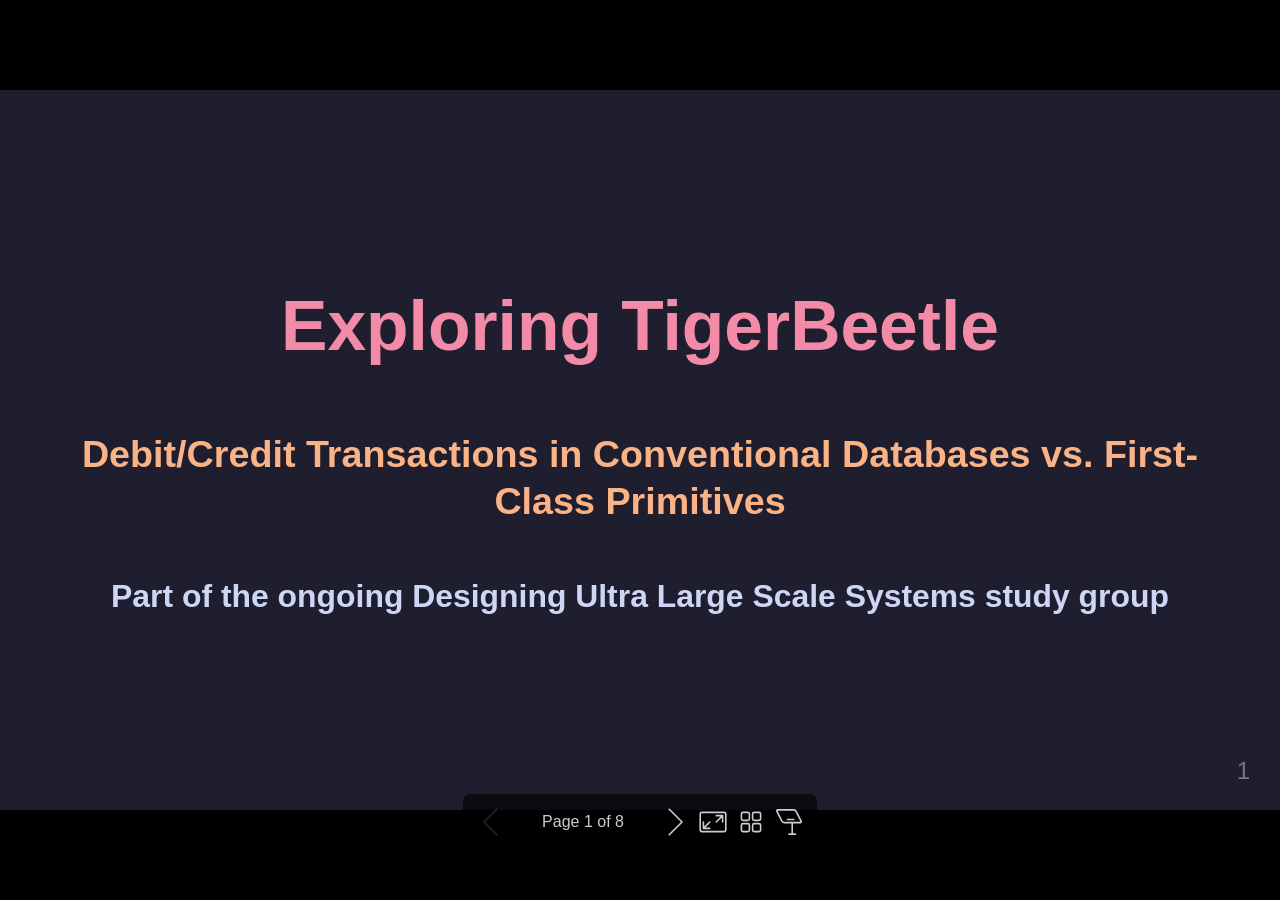
==== commit 917009e4: "Fix" ====
--- a/001/slides.html
+++ b/001/slides.html
@@ -1,4 +1,4 @@
-<!DOCTYPE html><html lang="en-US"><head><title>Exploring TigerBeetle</title><meta property="og:title" content="Exploring TigerBeetle"><meta charset="UTF-8"><meta name="viewport" content="width=device-width,height=device-height,initial-scale=1.0"><meta name="apple-mobile-web-app-capable" content="yes"><meta http-equiv="X-UA-Compatible" content="ie=edge"><meta property="og:type" content="website"><meta name="twitter:card" content="summary"><style>@media screen{body[data-bespoke-view=""] .bespoke-marp-parent>.bespoke-marp-osc>button,body[data-bespoke-view=next] .bespoke-marp-parent>.bespoke-marp-osc>button,body[data-bespoke-view=overview] button.bespoke-marp-overview-close,body[data-bespoke-view=presenter] .bespoke-marp-presenter-container .bespoke-marp-presenter-info-container .bespoke-marp-presenter-info-page-area .bespoke-marp-presenter-info-page,body[data-bespoke-view=presenter] .bespoke-marp-presenter-container .bespoke-marp-presenter-info-container button,body[data-bespoke-view=presenter] .bespoke-marp-presenter-container .bespoke-marp-presenter-note-container button{appearance:none;background-color:initial;border:0;color:inherit;cursor:pointer;font-size:inherit;opacity:.8;outline:none;padding:0;transition:opacity .2s linear;-webkit-tap-highlight-color:transparent}body[data-bespoke-view=""] .bespoke-marp-parent>.bespoke-marp-osc>button:disabled,body[data-bespoke-view=next] .bespoke-marp-parent>.bespoke-marp-osc>button:disabled,body[data-bespoke-view=overview] button.bespoke-marp-overview-close:disabled,body[data-bespoke-view=presenter] .bespoke-marp-presenter-container .bespoke-marp-presenter-info-container .bespoke-marp-presenter-info-page-area .bespoke-marp-presenter-info-page:disabled,body[data-bespoke-view=presenter] .bespoke-marp-presenter-container .bespoke-marp-presenter-info-container button:disabled,body[data-bespoke-view=presenter] .bespoke-marp-presenter-container .bespoke-marp-presenter-note-container button:disabled{cursor:not-allowed;opacity:.15!important}body[data-bespoke-view=""] .bespoke-marp-parent>.bespoke-marp-osc>button:hover,body[data-bespoke-view=next] .bespoke-marp-parent>.bespoke-marp-osc>button:hover,body[data-bespoke-view=overview] button.bespoke-marp-overview-close:hover,body[data-bespoke-view=presenter] .bespoke-marp-presenter-container .bespoke-marp-presenter-info-container .bespoke-marp-presenter-info-page-area .bespoke-marp-presenter-info-page:hover,body[data-bespoke-view=presenter] .bespoke-marp-presenter-container .bespoke-marp-presenter-info-container button:hover,body[data-bespoke-view=presenter] .bespoke-marp-presenter-container .bespoke-marp-presenter-note-container button:hover{opacity:1}body[data-bespoke-view=""] .bespoke-marp-parent>.bespoke-marp-osc>button:hover:active,body[data-bespoke-view=next] .bespoke-marp-parent>.bespoke-marp-osc>button:hover:active,body[data-bespoke-view=overview] button.bespoke-marp-overview-close:hover:active,body[data-bespoke-view=presenter] .bespoke-marp-presenter-container .bespoke-marp-presenter-info-container .bespoke-marp-presenter-info-page-area .bespoke-marp-presenter-info-page:hover:active,body[data-bespoke-view=presenter] .bespoke-marp-presenter-container .bespoke-marp-presenter-info-container button:hover:active,body[data-bespoke-view=presenter] .bespoke-marp-presenter-container .bespoke-marp-presenter-note-container button:hover:active{opacity:.6}body[data-bespoke-view=""] .bespoke-marp-parent>.bespoke-marp-osc>button:hover:not(:disabled),body[data-bespoke-view=next] .bespoke-marp-parent>.bespoke-marp-osc>button:hover:not(:disabled),body[data-bespoke-view=overview] button.bespoke-marp-overview-close:hover:not(:disabled),body[data-bespoke-view=presenter] .bespoke-marp-presenter-container .bespoke-marp-presenter-info-container .bespoke-marp-presenter-info-page-area .bespoke-marp-presenter-info-page:hover:not(:disabled),body[data-bespoke-view=presenter] .bespoke-marp-presenter-container .bespoke-marp-presenter-info-container button:hover:not(:disabled),body[data-bespoke-view=presenter] .bespoke-marp-presenter-container .bespoke-marp-presenter-note-container button:hover:not(:disabled){transition:none}body[data-bespoke-view=""] .bespoke-marp-parent>.bespoke-marp-osc>button[data-bespoke-marp-osc=prev],body[data-bespoke-view=next] .bespoke-marp-parent>.bespoke-marp-osc>button[data-bespoke-marp-osc=prev],body[data-bespoke-view=presenter] .bespoke-marp-presenter-container .bespoke-marp-presenter-info-container button.bespoke-marp-presenter-info-page-prev{background:#0000 url("[data-uri]") no-repeat 50%;background-size:contain;overflow:hidden;text-indent:100%;white-space:nowrap}body[data-bespoke-view=""] .bespoke-marp-parent>.bespoke-marp-osc>button[data-bespoke-marp-osc=next],body[data-bespoke-view=next] .bespoke-marp-parent>.bespoke-marp-osc>button[data-bespoke-marp-osc=next],body[data-bespoke-view=presenter] .bespoke-marp-presenter-container .bespoke-marp-presenter-info-container button.bespoke-marp-presenter-info-page-next{background:#0000 url("[data-uri]") no-repeat 50%;background-size:contain;overflow:hidden;text-indent:100%;white-space:nowrap}body[data-bespoke-view=""] .bespoke-marp-parent>.bespoke-marp-osc>button[data-bespoke-marp-osc=fullscreen],body[data-bespoke-view=next] .bespoke-marp-parent>.bespoke-marp-osc>button[data-bespoke-marp-osc=fullscreen]{background:#0000 url("[data-uri]") no-repeat 50%;background-size:contain;overflow:hidden;text-indent:100%;white-space:nowrap}body[data-bespoke-view=""] .bespoke-marp-parent>.bespoke-marp-osc>button.exit[data-bespoke-marp-osc=fullscreen],body[data-bespoke-view=next] .bespoke-marp-parent>.bespoke-marp-osc>button.exit[data-bespoke-marp-osc=fullscreen]{background-image:url("[data-uri]")}body[data-bespoke-view=""] .bespoke-marp-parent>.bespoke-marp-osc>button[data-bespoke-marp-osc=presenter],body[data-bespoke-view=next] .bespoke-marp-parent>.bespoke-marp-osc>button[data-bespoke-marp-osc=presenter]{background:#0000 url("[data-uri]") no-repeat 50%;background-size:contain;overflow:hidden;text-indent:100%;white-space:nowrap}body[data-bespoke-view=overview] button.bespoke-marp-overview-close,body[data-bespoke-view=presenter] .bespoke-marp-presenter-container .bespoke-marp-presenter-note-container button.bespoke-marp-presenter-note-bigger{background:#0000 url("[data-uri]") no-repeat 50%;background-size:contain;overflow:hidden;text-indent:100%;white-space:nowrap}body[data-bespoke-view=presenter] .bespoke-marp-presenter-container .bespoke-marp-presenter-note-container button.bespoke-marp-presenter-note-smaller{background:#0000 url("[data-uri]") no-repeat 50%;background-size:contain;overflow:hidden;text-indent:100%;white-space:nowrap}body[data-bespoke-view=""] .bespoke-marp-parent>.bespoke-marp-osc>button[data-bespoke-marp-osc=overview],body[data-bespoke-view=next] .bespoke-marp-parent>.bespoke-marp-osc>button[data-bespoke-marp-osc=overview]{background:#0000 url("[data-uri]") no-repeat 50%;background-size:contain;overflow:hidden;text-indent:100%;white-space:nowrap}}@keyframes __bespoke_marp_transition_reduced_outgoing__{0%{opacity:1}to{opacity:0}}@keyframes __bespoke_marp_transition_reduced_incoming__{0%{mix-blend-mode:plus-lighter;opacity:0}to{mix-blend-mode:plus-lighter;opacity:1}}.bespoke-marp-note,.bespoke-marp-osc,.bespoke-progress-parent{display:none;transition:none}@media screen{::view-transition-group(*){animation-duration:var(--marp-bespoke-transition-animation-duration,.5s);animation-timing-function:ease}::view-transition-new(*),::view-transition-old(*){animation-delay:0s;animation-direction:var(--marp-bespoke-transition-animation-direction,normal);animation-duration:var(--marp-bespoke-transition-animation-duration,.5s);animation-fill-mode:both;animation-name:var(--marp-bespoke-transition-animation-name,var(--marp-bespoke-transition-animation-name-fallback,__bespoke_marp_transition_no_animation__));mix-blend-mode:normal}::view-transition-old(*){--marp-bespoke-transition-animation-name-fallback:__bespoke_marp_transition_reduced_outgoing__;animation-timing-function:ease}::view-transition-new(*){--marp-bespoke-transition-animation-name-fallback:__bespoke_marp_transition_reduced_incoming__;animation-timing-function:ease}::view-transition-new(root),::view-transition-old(root){animation-timing-function:linear}::view-transition-new(__bespoke_marp_transition_osc__),::view-transition-old(__bespoke_marp_transition_osc__){animation-duration:0s!important;animation-name:__bespoke_marp_transition_osc__!important}::view-transition-new(__bespoke_marp_transition_osc__){opacity:0!important}.bespoke-marp-transition-warming-up::view-transition-group(*),.bespoke-marp-transition-warming-up::view-transition-new(*),.bespoke-marp-transition-warming-up::view-transition-old(*){animation-play-state:paused!important}body,html{height:100%;margin:0}body{background:#000;overflow:hidden}svg.bespoke-marp-slide{content-visibility:hidden;interactivity:inert;opacity:0;pointer-events:none;z-index:-1}svg.bespoke-marp-slide:not(.bespoke-marp-active) *{view-transition-name:none!important}svg.bespoke-marp-slide.bespoke-marp-active{content-visibility:visible;interactivity:auto;opacity:1;pointer-events:auto;z-index:0}svg.bespoke-marp-slide.bespoke-marp-active.bespoke-marp-active-ready *{animation-name:__bespoke_marp__!important}@supports not (content-visibility:hidden){svg.bespoke-marp-slide[data-bespoke-marp-load=hideable]{display:none}svg.bespoke-marp-slide[data-bespoke-marp-load=hideable].bespoke-marp-active{display:block}}}@media screen and (prefers-reduced-motion:reduce){svg.bespoke-marp-slide *{view-transition-name:none!important}}@media screen{[data-bespoke-marp-fragment=inactive]{visibility:hidden}body[data-bespoke-view=""] .bespoke-marp-parent,body[data-bespoke-view=next] .bespoke-marp-parent{inset:0;position:absolute}body[data-bespoke-view=""] .bespoke-marp-parent>.bespoke-marp-osc,body[data-bespoke-view=next] .bespoke-marp-parent>.bespoke-marp-osc{background:#000000a6;border-radius:7px;bottom:50px;color:#fff;contain:paint;display:block;font-family:Helvetica,Arial,sans-serif;font-size:16px;left:50%;line-height:0;opacity:1;padding:12px;position:absolute;touch-action:manipulation;transform:translateX(-50%);transition:opacity .2s linear;-webkit-user-select:none;user-select:none;view-transition-name:__bespoke_marp_transition_osc__;white-space:nowrap;will-change:transform;z-index:1}body[data-bespoke-view=""] .bespoke-marp-parent>.bespoke-marp-osc>:where(*),body[data-bespoke-view=next] .bespoke-marp-parent>.bespoke-marp-osc>:where(*){margin-left:6px}body[data-bespoke-view=""] .bespoke-marp-parent>.bespoke-marp-osc>:where(*):where(:first-child),body[data-bespoke-view=next] .bespoke-marp-parent>.bespoke-marp-osc>:where(*):where(:first-child){margin-left:0}body[data-bespoke-view=""] .bespoke-marp-parent>.bespoke-marp-osc>span,body[data-bespoke-view=next] .bespoke-marp-parent>.bespoke-marp-osc>span{opacity:.8}body[data-bespoke-view=""] .bespoke-marp-parent>.bespoke-marp-osc>span[data-bespoke-marp-osc=page],body[data-bespoke-view=next] .bespoke-marp-parent>.bespoke-marp-osc>span[data-bespoke-marp-osc=page]{display:inline-block;min-width:140px;text-align:center}body[data-bespoke-view=""] .bespoke-marp-parent>.bespoke-marp-osc>button[data-bespoke-marp-osc=fullscreen],body[data-bespoke-view=""] .bespoke-marp-parent>.bespoke-marp-osc>button[data-bespoke-marp-osc=next],body[data-bespoke-view=""] .bespoke-marp-parent>.bespoke-marp-osc>button[data-bespoke-marp-osc=overview],body[data-bespoke-view=""] .bespoke-marp-parent>.bespoke-marp-osc>button[data-bespoke-marp-osc=presenter],body[data-bespoke-view=""] .bespoke-marp-parent>.bespoke-marp-osc>button[data-bespoke-marp-osc=prev],body[data-bespoke-view=next] .bespoke-marp-parent>.bespoke-marp-osc>button[data-bespoke-marp-osc=fullscreen],body[data-bespoke-view=next] .bespoke-marp-parent>.bespoke-marp-osc>button[data-bespoke-marp-osc=next],body[data-bespoke-view=next] .bespoke-marp-parent>.bespoke-marp-osc>button[data-bespoke-marp-osc=overview],body[data-bespoke-view=next] .bespoke-marp-parent>.bespoke-marp-osc>button[data-bespoke-marp-osc=presenter],body[data-bespoke-view=next] .bespoke-marp-parent>.bespoke-marp-osc>button[data-bespoke-marp-osc=prev]{height:32px;line-height:32px;width:32px}body[data-bespoke-view=""] .bespoke-marp-parent.bespoke-marp-inactive,body[data-bespoke-view=next] .bespoke-marp-parent.bespoke-marp-inactive{cursor:none}body[data-bespoke-view=""] .bespoke-marp-parent.bespoke-marp-inactive>.bespoke-marp-osc,body[data-bespoke-view=next] .bespoke-marp-parent.bespoke-marp-inactive>.bespoke-marp-osc{opacity:0;pointer-events:none}body[data-bespoke-view=""] svg.bespoke-marp-slide,body[data-bespoke-view=next] svg.bespoke-marp-slide{height:100%;left:0;position:absolute;top:0;width:100%}body[data-bespoke-view=""] .bespoke-progress-parent{background:#222;display:flex;height:5px;width:100%}body[data-bespoke-view=""] .bespoke-progress-parent+:where(.bespoke-marp-parent){top:5px}body[data-bespoke-view=""] .bespoke-progress-parent .bespoke-progress-bar{background:#0288d1;flex:0 0 0;transition:flex-basis .2s cubic-bezier(0,1,1,1)}body[data-bespoke-view=next]{background:#0000}body[data-bespoke-view=presenter]{background:#161616}body[data-bespoke-view=presenter] .bespoke-marp-presenter-container{display:grid;font-family:Helvetica,Arial,sans-serif;grid-template:"current dragbar next" minmax(140px,1fr) "current dragbar note" 2fr "info    dragbar note" 3em;grid-template-columns:minmax(3px,var(--bespoke-marp-presenter-split-ratio,66%)) 0 minmax(3px,1fr);height:100%;left:0;position:absolute;top:0;width:100%}body[data-bespoke-view=presenter] .bespoke-marp-presenter-container :where(.bespoke-marp-parent){grid-area:current;overflow:hidden;position:relative}body[data-bespoke-view=presenter] .bespoke-marp-presenter-container :where(.bespoke-marp-parent) :where(svg.bespoke-marp-slide){height:calc(100% - 40px);left:20px;pointer-events:none;position:absolute;top:20px;-webkit-user-select:none;user-select:none;width:calc(100% - 40px)}body[data-bespoke-view=presenter] .bespoke-marp-presenter-container :where(.bespoke-marp-parent) :where(svg.bespoke-marp-slide).bespoke-marp-active{filter:drop-shadow(0 3px 10px rgba(0,0,0,.5))}body[data-bespoke-view=presenter] .bespoke-marp-presenter-container .bespoke-marp-presenter-dragbar-container{background:#0288d1;cursor:col-resize;grid-area:dragbar;margin-left:-3px;opacity:0;position:relative;transition:opacity .4s linear .1s;width:6px;z-index:10}body[data-bespoke-view=presenter] .bespoke-marp-presenter-container .bespoke-marp-presenter-dragbar-container:hover{opacity:1}body[data-bespoke-view=presenter] .bespoke-marp-presenter-container .bespoke-marp-presenter-dragbar-container.active{opacity:1;transition-delay:0s}body[data-bespoke-view=presenter] .bespoke-marp-presenter-container .bespoke-marp-presenter-next-container{background:#222;cursor:pointer;display:none;grid-area:next;overflow:hidden;position:relative}body[data-bespoke-view=presenter] .bespoke-marp-presenter-container .bespoke-marp-presenter-next-container.active{display:block}body[data-bespoke-view=presenter] .bespoke-marp-presenter-container .bespoke-marp-presenter-next-container iframe.bespoke-marp-presenter-next{background:#0000;border:0;display:block;filter:drop-shadow(0 3px 10px rgba(0,0,0,.5));height:calc(100% - 40px);left:20px;pointer-events:none;position:absolute;interactivity:inert;top:20px;-webkit-user-select:none;user-select:none;width:calc(100% - 40px)}body[data-bespoke-view=presenter] .bespoke-marp-presenter-container .bespoke-marp-presenter-note-container{background:#222;color:#eee;grid-area:note;position:relative;z-index:1}body[data-bespoke-view=presenter] .bespoke-marp-presenter-container .bespoke-marp-presenter-note-container button{height:1.5em;line-height:1.5em;width:1.5em}body[data-bespoke-view=presenter] .bespoke-marp-presenter-container .bespoke-marp-presenter-note-container .bespoke-marp-presenter-note-wrapper{display:block;inset:0;position:absolute}body[data-bespoke-view=presenter] .bespoke-marp-presenter-container .bespoke-marp-presenter-note-container .bespoke-marp-presenter-note-buttons{background:#000000a6;border-radius:4px;bottom:0;display:flex;gap:4px;margin:12px;opacity:0;padding:6px;pointer-events:none;position:absolute;right:0;transition:opacity .2s linear}body[data-bespoke-view=presenter] .bespoke-marp-presenter-container .bespoke-marp-presenter-note-container .bespoke-marp-presenter-note-buttons:focus-within,body[data-bespoke-view=presenter] .bespoke-marp-presenter-container .bespoke-marp-presenter-note-container .bespoke-marp-presenter-note-wrapper:focus-within+.bespoke-marp-presenter-note-buttons,body[data-bespoke-view=presenter] .bespoke-marp-presenter-container .bespoke-marp-presenter-note-container:hover .bespoke-marp-presenter-note-buttons{opacity:1;pointer-events:auto}body[data-bespoke-view=presenter] .bespoke-marp-presenter-container .bespoke-marp-presenter-note-container .bespoke-marp-note{box-sizing:border-box;font-size:calc(1.1em*var(--bespoke-marp-note-font-scale, 1));height:calc(100% - 40px);margin:20px;overflow:auto;padding-right:3px;white-space:pre-wrap;width:calc(100% - 40px);word-wrap:break-word;scrollbar-color:#eeeeee80 #0000;scrollbar-width:thin}body[data-bespoke-view=presenter] .bespoke-marp-presenter-container .bespoke-marp-presenter-note-container .bespoke-marp-note::-webkit-scrollbar{width:6px}body[data-bespoke-view=presenter] .bespoke-marp-presenter-container .bespoke-marp-presenter-note-container .bespoke-marp-note::-webkit-scrollbar-track{background:#0000}body[data-bespoke-view=presenter] .bespoke-marp-presenter-container .bespoke-marp-presenter-note-container .bespoke-marp-note::-webkit-scrollbar-thumb{background:#eeeeee80;border-radius:6px}body[data-bespoke-view=presenter] .bespoke-marp-presenter-container .bespoke-marp-presenter-note-container .bespoke-marp-note:empty{pointer-events:none}body[data-bespoke-view=presenter] .bespoke-marp-presenter-container .bespoke-marp-presenter-note-container .bespoke-marp-note.active{display:block}body[data-bespoke-view=presenter] .bespoke-marp-presenter-container .bespoke-marp-presenter-note-container .bespoke-marp-note p:first-child{margin-top:0}body[data-bespoke-view=presenter] .bespoke-marp-presenter-container .bespoke-marp-presenter-note-container .bespoke-marp-note p:last-child{margin-bottom:0}body[data-bespoke-view=presenter] .bespoke-marp-presenter-container .bespoke-marp-presenter-info-container{align-items:center;box-sizing:border-box;color:#eee;display:flex;flex-wrap:nowrap;grid-area:info;justify-content:center;overflow:hidden;padding:0 10px}body[data-bespoke-view=presenter] .bespoke-marp-presenter-container .bespoke-marp-presenter-info-container .bespoke-marp-presenter-info-page-area,body[data-bespoke-view=presenter] .bespoke-marp-presenter-container .bespoke-marp-presenter-info-container .bespoke-marp-presenter-info-time,body[data-bespoke-view=presenter] .bespoke-marp-presenter-container .bespoke-marp-presenter-info-container .bespoke-marp-presenter-info-timer{box-sizing:border-box;display:block;padding:0 10px;white-space:nowrap;width:100%}body[data-bespoke-view=presenter] .bespoke-marp-presenter-container .bespoke-marp-presenter-info-container button{height:1.5em;line-height:1.5em;width:1.5em}body[data-bespoke-view=presenter] .bespoke-marp-presenter-container .bespoke-marp-presenter-info-container .bespoke-marp-presenter-info-page-area{order:2;text-align:center}body[data-bespoke-view=presenter] .bespoke-marp-presenter-container .bespoke-marp-presenter-info-container .bespoke-marp-presenter-info-page-area .bespoke-marp-presenter-info-page{display:inline-block;min-width:120px;text-align:center}body[data-bespoke-view=presenter] .bespoke-marp-presenter-container .bespoke-marp-presenter-info-container .bespoke-marp-presenter-info-time{color:#999;order:1;text-align:left}body[data-bespoke-view=presenter] .bespoke-marp-presenter-container .bespoke-marp-presenter-info-container .bespoke-marp-presenter-info-timer{color:#999;order:3;text-align:right}body[data-bespoke-view=presenter] .bespoke-marp-presenter-container .bespoke-marp-presenter-info-container .bespoke-marp-presenter-info-timer:hover{cursor:pointer}body[data-bespoke-view=overview]{background:#161616;overflow:auto}body[data-bespoke-view=overview] [data-bespoke-marp-fragment=inactive]{visibility:visible}body[data-bespoke-view=overview] .bespoke-marp-overview-header{backdrop-filter:blur(4px);background:#222222d9;box-shadow:0 3px 10px #00000080;box-sizing:border-box;display:flex;height:48px;inset:0 0 auto;justify-content:flex-end;padding:10px;position:fixed;z-index:1}body[data-bespoke-view=overview] button.bespoke-marp-overview-close{height:28px;line-height:28px;transform:rotate(45deg);width:28px}body[data-bespoke-view=overview] .bespoke-marp-parent{display:grid;gap:40px;grid-template-columns:repeat(auto-fit,minmax(0,240px));justify-content:space-around;padding:30px}body[data-bespoke-view=overview] .bespoke-marp-parent svg.bespoke-marp-slide{--bov-selected:#0000;--bov-focus:#161616;--bov-focus-outline:#0000;background-image:conic-gradient(#161616 0 0),conic-gradient(var(--bov-focus) 0 0),conic-gradient(var(--bov-focus-outline) 0 0),conic-gradient(var(--bov-selected) 0 0);background-position:5px 5px,3px 3px,2px 2px,0 0;background-repeat:no-repeat;background-size:calc(100% - 10px) calc(100% - 10px),calc(100% - 6px) calc(100% - 6px),calc(100% - 4px) calc(100% - 4px),100% 100%;content-visibility:visible;cursor:pointer;filter:drop-shadow(0 3px 10px rgba(0,0,0,.5));margin:-6px;padding:6px;interactivity:auto;opacity:1;outline:0;pointer-events:auto;scroll-margin-block:30px;width:100%;z-index:0}body[data-bespoke-view=overview] .bespoke-marp-parent svg.bespoke-marp-slide *,body[data-bespoke-view=overview] .bespoke-marp-parent svg.bespoke-marp-slide.bespoke-marp-active *{pointer-events:none;interactivity:inert}body[data-bespoke-view=overview] .bespoke-marp-parent svg.bespoke-marp-slide:active,body[data-bespoke-view=overview] .bespoke-marp-parent svg.bespoke-marp-slide:focus-visible,body[data-bespoke-view=overview] .bespoke-marp-parent svg.bespoke-marp-slide:hover{--bov-focus-outline:#161616}body[data-bespoke-view=overview] .bespoke-marp-parent svg.bespoke-marp-slide:focus-visible,body[data-bespoke-view=overview] .bespoke-marp-parent svg.bespoke-marp-slide:hover{--bov-focus:#999}body[data-bespoke-view=overview] .bespoke-marp-parent svg.bespoke-marp-slide:active{--bov-focus:#eee}body[data-bespoke-view=overview] .bespoke-marp-parent svg.bespoke-marp-slide.bespoke-marp-active{--bov-selected:#0288d1}body[data-bespoke-view=overview]:has(.bespoke-marp-overview-header) .bespoke-marp-parent{padding-top:78px}body[data-bespoke-view=overview]:has(.bespoke-marp-overview-header) .bespoke-marp-parent svg.bespoke-marp-slide{scroll-margin-top:78px}.bespoke-marp-overview{background:#000000a6;inset:0;opacity:0;pointer-events:none;position:fixed;transition:opacity .1s ease;z-index:10}.bespoke-marp-overview iframe{background:#222;border:0;display:block;height:100%;left:0;position:absolute;top:0;width:100%}.bespoke-marp-overview[data-open="1"]{opacity:1;pointer-events:auto}}@media print{.bespoke-marp-overview,.bespoke-marp-presenter-info-container,.bespoke-marp-presenter-next-container,.bespoke-marp-presenter-note-container{display:none}}</style><style>@keyframes marp-outgoing-transition-__builtin__fade{0%{opacity:1}to{opacity:0}}@keyframes marp-incoming-transition-__builtin__fade{0%{mix-blend-mode:plus-lighter;opacity:0}to{mix-blend-mode:plus-lighter;opacity:1}}</style><style>div#\:\$p > svg > foreignObject > section{width:1280px;height:720px;box-sizing:border-box;overflow:hidden;position:relative;scroll-snap-align:center center;-webkit-text-size-adjust:100%;text-size-adjust:100%}div#\:\$p > svg > foreignObject > section::after{bottom:0;content:attr(data-marpit-pagination);padding:inherit;pointer-events:none;position:absolute;right:0}div#\:\$p > svg > foreignObject > section:not([data-marpit-pagination])::after{display:none}div#\:\$p > svg > foreignObject > section :is(h1, marp-h1){font-size:2em;margin-block:0.67em}div#\:\$p > svg > foreignObject > section video::-webkit-media-controls{will-change:transform}@page {size:1280px 720px;margin:0}@media print{html, body{background-color:#fff;margin:0;page-break-inside:avoid;break-inside:avoid-page}div#\:\$p > svg > foreignObject > section{page-break-before:always;break-before:page}div#\:\$p > svg > foreignObject > section, div#\:\$p > svg > foreignObject > section *{-webkit-print-color-adjust:exact!important;animation-delay:0s!important;animation-duration:0s!important;color-adjust:exact!important;print-color-adjust:exact!important;transition:none!important}div#\:\$p > svg[data-marpit-svg]{display:block;height:100vh;width:100vw}}div#\:\$p > svg > foreignObject > :where(section){container-type:size}div#\:\$p > svg > foreignObject > section img[data-marp-twemoji]{background:transparent;height:1em;margin:0 .05em 0 .1em;vertical-align:-.1em;width:1em}div#\:\$p > svg > foreignObject > section{--fgColor-danger:light-dark(#d1242f, #f85149);--bgColor-attention-muted:light-dark(#fff8c5, #bb800926);--bgColor-muted:light-dark(#f6f8fa, #151b23);--bgColor-neutral-muted:light-dark(#818b981f, #656c7633);--borderColor-accent-emphasis:light-dark(#0969da, #1f6feb);--borderColor-attention-emphasis:light-dark(#9a6700, #9e6a03);--borderColor-danger-emphasis:light-dark(#cf222e, #da3633);--borderColor-default:light-dark(#d1d9e0, #3d444d);--borderColor-done-emphasis:light-dark(#8250df, #8957e5);--borderColor-success-emphasis:light-dark(#1a7f37, #238636);--color-prettylights-syntax-brackethighlighter-angle:light-dark(#59636e, #9198a1);--color-prettylights-syntax-brackethighlighter-unmatched:light-dark(#82071e, #f85149);--color-prettylights-syntax-carriage-return-bg:light-dark(#cf222e, #b62324);--color-prettylights-syntax-carriage-return-text:light-dark(#f6f8fa, #f0f6fc);--color-prettylights-syntax-comment:light-dark(#59636e, #9198a1);--color-prettylights-syntax-constant:light-dark(#0550ae, #79c0ff);--color-prettylights-syntax-constant-other-reference-link:light-dark(#0a3069, #a5d6ff);--color-prettylights-syntax-entity:light-dark(#6639ba, #d2a8ff);--color-prettylights-syntax-entity-tag:light-dark(#0550ae, #7ee787);--color-prettylights-syntax-invalid-illegal-text:light-dark(var(--fgColor-danger), var(--fgColor-danger));--color-prettylights-syntax-keyword:light-dark(#cf222e, #ff7b72);--color-prettylights-syntax-markup-changed-bg:light-dark(#ffd8b5, #5a1e02);--color-prettylights-syntax-markup-changed-text:light-dark(#953800, #ffdfb6);--color-prettylights-syntax-markup-deleted-bg:light-dark(#ffebe9, #67060c);--color-prettylights-syntax-markup-deleted-text:light-dark(#82071e, #ffdcd7);--color-prettylights-syntax-markup-heading:light-dark(#0550ae, #1f6feb);--color-prettylights-syntax-markup-ignored-bg:light-dark(#0550ae, #1158c7);--color-prettylights-syntax-markup-ignored-text:light-dark(#d1d9e0, #f0f6fc);--color-prettylights-syntax-markup-inserted-bg:light-dark(#dafbe1, #033a16);--color-prettylights-syntax-markup-inserted-text:light-dark(#116329, #aff5b4);--color-prettylights-syntax-markup-list:light-dark(#3b2300, #f2cc60);--color-prettylights-syntax-meta-diff-range:light-dark(#8250df, #d2a8ff);--color-prettylights-syntax-string:light-dark(#0a3069, #a5d6ff);--color-prettylights-syntax-string-regexp:light-dark(#116329, #7ee787);--color-prettylights-syntax-sublimelinter-gutter-mark:light-dark(#818b98, #3d444d);--color-prettylights-syntax-variable:light-dark(#953800, #ffa657);--fgColor-accent:light-dark(#0969da, #4493f8);--fgColor-attention:light-dark(#9a6700, #d29922);--fgColor-done:light-dark(#8250df, #ab7df8);--fgColor-muted:light-dark(#59636e, #9198a1);--fgColor-success:light-dark(#1a7f37, #3fb950);--bgColor-default:light-dark(#fff, #0d1117);--borderColor-muted:light-dark(#d1d9e0b3, #3d444db3);--color-prettylights-syntax-invalid-illegal-bg:light-dark(var(--bgColor-danger-muted), var(--bgColor-danger-muted));--color-prettylights-syntax-markup-bold:light-dark(#1f2328, #f0f6fc);--color-prettylights-syntax-markup-italic:light-dark(#1f2328, #f0f6fc);--color-prettylights-syntax-storage-modifier-import:light-dark(#1f2328, #f0f6fc);--fgColor-default:light-dark(#1f2328, #f0f6fc);--focus-outlineColor:light-dark(var(--borderColor-accent-emphasis), var(--borderColor-accent-emphasis));--borderColor-neutral-muted:light-dark(var(--borderColor-muted), var(--borderColor-muted));--base-size-16:calc(var(--marpit-root-font-size, 1rem) * 1);--base-size-24:calc(var(--marpit-root-font-size, 1rem) * 1.5);--base-size-4:calc(var(--marpit-root-font-size, 1rem) * 0.25);--base-size-40:calc(var(--marpit-root-font-size, 1rem) * 2.5);--base-size-8:calc(var(--marpit-root-font-size, 1rem) * 0.5);--base-text-weight-medium:500;--base-text-weight-normal:400;--base-text-weight-semibold:600;--fontStack-monospace:ui-monospace, SFMono-Regular, SF Mono, Menlo, Consolas, Liberation Mono, monospace;--fontStack-sansSerif:-apple-system, BlinkMacSystemFont, "Segoe UI", "Noto Sans", Helvetica, Arial, sans-serif, "Apple Color Emoji", "Segoe UI Emoji";}/*!
+<!DOCTYPE html><html lang="en-US"><head><title>Exploring TigerBeetle</title><meta property="og:title" content="Exploring TigerBeetle"><meta charset="UTF-8"><meta name="viewport" content="width=device-width,height=device-height,initial-scale=1.0"><meta name="apple-mobile-web-app-capable" content="yes"><meta http-equiv="X-UA-Compatible" content="ie=edge"><meta property="og:type" content="website"><meta name="twitter:card" content="summary"><style>@media screen{body[data-bespoke-view=""] .bespoke-marp-parent>.bespoke-marp-osc>button,body[data-bespoke-view=next] .bespoke-marp-parent>.bespoke-marp-osc>button,body[data-bespoke-view=overview] button.bespoke-marp-overview-close,body[data-bespoke-view=presenter] .bespoke-marp-presenter-container .bespoke-marp-presenter-info-container .bespoke-marp-presenter-info-page-area .bespoke-marp-presenter-info-page,body[data-bespoke-view=presenter] .bespoke-marp-presenter-container .bespoke-marp-presenter-info-container button,body[data-bespoke-view=presenter] .bespoke-marp-presenter-container .bespoke-marp-presenter-note-container button{appearance:none;background-color:initial;border:0;color:inherit;cursor:pointer;font-size:inherit;opacity:.8;outline:none;padding:0;transition:opacity .2s linear;-webkit-tap-highlight-color:transparent}body[data-bespoke-view=""] .bespoke-marp-parent>.bespoke-marp-osc>button:disabled,body[data-bespoke-view=next] .bespoke-marp-parent>.bespoke-marp-osc>button:disabled,body[data-bespoke-view=overview] button.bespoke-marp-overview-close:disabled,body[data-bespoke-view=presenter] .bespoke-marp-presenter-container .bespoke-marp-presenter-info-container .bespoke-marp-presenter-info-page-area .bespoke-marp-presenter-info-page:disabled,body[data-bespoke-view=presenter] .bespoke-marp-presenter-container .bespoke-marp-presenter-info-container button:disabled,body[data-bespoke-view=presenter] .bespoke-marp-presenter-container .bespoke-marp-presenter-note-container button:disabled{cursor:not-allowed;opacity:.15!important}body[data-bespoke-view=""] .bespoke-marp-parent>.bespoke-marp-osc>button:hover,body[data-bespoke-view=next] .bespoke-marp-parent>.bespoke-marp-osc>button:hover,body[data-bespoke-view=overview] button.bespoke-marp-overview-close:hover,body[data-bespoke-view=presenter] .bespoke-marp-presenter-container .bespoke-marp-presenter-info-container .bespoke-marp-presenter-info-page-area .bespoke-marp-presenter-info-page:hover,body[data-bespoke-view=presenter] .bespoke-marp-presenter-container .bespoke-marp-presenter-info-container button:hover,body[data-bespoke-view=presenter] .bespoke-marp-presenter-container .bespoke-marp-presenter-note-container button:hover{opacity:1}body[data-bespoke-view=""] .bespoke-marp-parent>.bespoke-marp-osc>button:hover:active,body[data-bespoke-view=next] .bespoke-marp-parent>.bespoke-marp-osc>button:hover:active,body[data-bespoke-view=overview] button.bespoke-marp-overview-close:hover:active,body[data-bespoke-view=presenter] .bespoke-marp-presenter-container .bespoke-marp-presenter-info-container .bespoke-marp-presenter-info-page-area .bespoke-marp-presenter-info-page:hover:active,body[data-bespoke-view=presenter] .bespoke-marp-presenter-container .bespoke-marp-presenter-info-container button:hover:active,body[data-bespoke-view=presenter] .bespoke-marp-presenter-container .bespoke-marp-presenter-note-container button:hover:active{opacity:.6}body[data-bespoke-view=""] .bespoke-marp-parent>.bespoke-marp-osc>button:hover:not(:disabled),body[data-bespoke-view=next] .bespoke-marp-parent>.bespoke-marp-osc>button:hover:not(:disabled),body[data-bespoke-view=overview] button.bespoke-marp-overview-close:hover:not(:disabled),body[data-bespoke-view=presenter] .bespoke-marp-presenter-container .bespoke-marp-presenter-info-container .bespoke-marp-presenter-info-page-area .bespoke-marp-presenter-info-page:hover:not(:disabled),body[data-bespoke-view=presenter] .bespoke-marp-presenter-container .bespoke-marp-presenter-info-container button:hover:not(:disabled),body[data-bespoke-view=presenter] .bespoke-marp-presenter-container .bespoke-marp-presenter-note-container button:hover:not(:disabled){transition:none}body[data-bespoke-view=""] .bespoke-marp-parent>.bespoke-marp-osc>button[data-bespoke-marp-osc=prev],body[data-bespoke-view=next] .bespoke-marp-parent>.bespoke-marp-osc>button[data-bespoke-marp-osc=prev],body[data-bespoke-view=presenter] .bespoke-marp-presenter-container .bespoke-marp-presenter-info-container button.bespoke-marp-presenter-info-page-prev{background:#0000 url("[data-uri]") no-repeat 50%;background-size:contain;overflow:hidden;text-indent:100%;white-space:nowrap}body[data-bespoke-view=""] .bespoke-marp-parent>.bespoke-marp-osc>button[data-bespoke-marp-osc=next],body[data-bespoke-view=next] .bespoke-marp-parent>.bespoke-marp-osc>button[data-bespoke-marp-osc=next],body[data-bespoke-view=presenter] .bespoke-marp-presenter-container .bespoke-marp-presenter-info-container button.bespoke-marp-presenter-info-page-next{background:#0000 url("[data-uri]") no-repeat 50%;background-size:contain;overflow:hidden;text-indent:100%;white-space:nowrap}body[data-bespoke-view=""] .bespoke-marp-parent>.bespoke-marp-osc>button[data-bespoke-marp-osc=fullscreen],body[data-bespoke-view=next] .bespoke-marp-parent>.bespoke-marp-osc>button[data-bespoke-marp-osc=fullscreen]{background:#0000 url("[data-uri]") no-repeat 50%;background-size:contain;overflow:hidden;text-indent:100%;white-space:nowrap}body[data-bespoke-view=""] .bespoke-marp-parent>.bespoke-marp-osc>button.exit[data-bespoke-marp-osc=fullscreen],body[data-bespoke-view=next] .bespoke-marp-parent>.bespoke-marp-osc>button.exit[data-bespoke-marp-osc=fullscreen]{background-image:url("[data-uri]")}body[data-bespoke-view=""] .bespoke-marp-parent>.bespoke-marp-osc>button[data-bespoke-marp-osc=presenter],body[data-bespoke-view=next] .bespoke-marp-parent>.bespoke-marp-osc>button[data-bespoke-marp-osc=presenter]{background:#0000 url("[data-uri]") no-repeat 50%;background-size:contain;overflow:hidden;text-indent:100%;white-space:nowrap}body[data-bespoke-view=overview] button.bespoke-marp-overview-close,body[data-bespoke-view=presenter] .bespoke-marp-presenter-container .bespoke-marp-presenter-note-container button.bespoke-marp-presenter-note-bigger{background:#0000 url("[data-uri]") no-repeat 50%;background-size:contain;overflow:hidden;text-indent:100%;white-space:nowrap}body[data-bespoke-view=presenter] .bespoke-marp-presenter-container .bespoke-marp-presenter-note-container button.bespoke-marp-presenter-note-smaller{background:#0000 url("[data-uri]") no-repeat 50%;background-size:contain;overflow:hidden;text-indent:100%;white-space:nowrap}body[data-bespoke-view=""] .bespoke-marp-parent>.bespoke-marp-osc>button[data-bespoke-marp-osc=overview],body[data-bespoke-view=next] .bespoke-marp-parent>.bespoke-marp-osc>button[data-bespoke-marp-osc=overview]{background:#0000 url("[data-uri]") no-repeat 50%;background-size:contain;overflow:hidden;text-indent:100%;white-space:nowrap}}@keyframes __bespoke_marp_transition_reduced_outgoing__{0%{opacity:1}to{opacity:0}}@keyframes __bespoke_marp_transition_reduced_incoming__{0%{mix-blend-mode:plus-lighter;opacity:0}to{mix-blend-mode:plus-lighter;opacity:1}}.bespoke-marp-note,.bespoke-marp-osc,.bespoke-progress-parent{display:none;transition:none}@media screen{::view-transition-group(*){animation-duration:var(--marp-bespoke-transition-animation-duration,.5s);animation-timing-function:ease}::view-transition-new(*),::view-transition-old(*){animation-delay:0s;animation-direction:var(--marp-bespoke-transition-animation-direction,normal);animation-duration:var(--marp-bespoke-transition-animation-duration,.5s);animation-fill-mode:both;animation-name:var(--marp-bespoke-transition-animation-name,var(--marp-bespoke-transition-animation-name-fallback,__bespoke_marp_transition_no_animation__));mix-blend-mode:normal}::view-transition-old(*){--marp-bespoke-transition-animation-name-fallback:__bespoke_marp_transition_reduced_outgoing__;animation-timing-function:ease}::view-transition-new(*){--marp-bespoke-transition-animation-name-fallback:__bespoke_marp_transition_reduced_incoming__;animation-timing-function:ease}::view-transition-new(root),::view-transition-old(root){animation-timing-function:linear}::view-transition-new(__bespoke_marp_transition_osc__),::view-transition-old(__bespoke_marp_transition_osc__){animation-duration:0s!important;animation-name:__bespoke_marp_transition_osc__!important}::view-transition-new(__bespoke_marp_transition_osc__){opacity:0!important}.bespoke-marp-transition-warming-up::view-transition-group(*),.bespoke-marp-transition-warming-up::view-transition-new(*),.bespoke-marp-transition-warming-up::view-transition-old(*){animation-play-state:paused!important}body,html{height:100%;margin:0}body{background:#000;overflow:hidden}svg.bespoke-marp-slide{content-visibility:hidden;interactivity:inert;opacity:0;pointer-events:none;z-index:-1}svg.bespoke-marp-slide:not(.bespoke-marp-active) *{view-transition-name:none!important}svg.bespoke-marp-slide.bespoke-marp-active{content-visibility:visible;interactivity:auto;opacity:1;pointer-events:auto;z-index:0}svg.bespoke-marp-slide.bespoke-marp-active.bespoke-marp-active-ready *{animation-name:__bespoke_marp__!important}@supports not (content-visibility:hidden){svg.bespoke-marp-slide[data-bespoke-marp-load=hideable]{display:none}svg.bespoke-marp-slide[data-bespoke-marp-load=hideable].bespoke-marp-active{display:block}}}@media screen and (prefers-reduced-motion:reduce){svg.bespoke-marp-slide *{view-transition-name:none!important}}@media screen{[data-bespoke-marp-fragment=inactive]{visibility:hidden}body[data-bespoke-view=""] .bespoke-marp-parent,body[data-bespoke-view=next] .bespoke-marp-parent{inset:0;position:absolute}body[data-bespoke-view=""] .bespoke-marp-parent>.bespoke-marp-osc,body[data-bespoke-view=next] .bespoke-marp-parent>.bespoke-marp-osc{background:#000000a6;border-radius:7px;bottom:50px;color:#fff;contain:paint;display:block;font-family:Helvetica,Arial,sans-serif;font-size:16px;left:50%;line-height:0;opacity:1;padding:12px;position:absolute;touch-action:manipulation;transform:translateX(-50%);transition:opacity .2s linear;-webkit-user-select:none;user-select:none;view-transition-name:__bespoke_marp_transition_osc__;white-space:nowrap;will-change:transform;z-index:1}body[data-bespoke-view=""] .bespoke-marp-parent>.bespoke-marp-osc>:where(*),body[data-bespoke-view=next] .bespoke-marp-parent>.bespoke-marp-osc>:where(*){margin-left:6px}body[data-bespoke-view=""] .bespoke-marp-parent>.bespoke-marp-osc>:where(*):where(:first-child),body[data-bespoke-view=next] .bespoke-marp-parent>.bespoke-marp-osc>:where(*):where(:first-child){margin-left:0}body[data-bespoke-view=""] .bespoke-marp-parent>.bespoke-marp-osc>span,body[data-bespoke-view=next] .bespoke-marp-parent>.bespoke-marp-osc>span{opacity:.8}body[data-bespoke-view=""] .bespoke-marp-parent>.bespoke-marp-osc>span[data-bespoke-marp-osc=page],body[data-bespoke-view=next] .bespoke-marp-parent>.bespoke-marp-osc>span[data-bespoke-marp-osc=page]{display:inline-block;min-width:140px;text-align:center}body[data-bespoke-view=""] .bespoke-marp-parent>.bespoke-marp-osc>button[data-bespoke-marp-osc=fullscreen],body[data-bespoke-view=""] .bespoke-marp-parent>.bespoke-marp-osc>button[data-bespoke-marp-osc=next],body[data-bespoke-view=""] .bespoke-marp-parent>.bespoke-marp-osc>button[data-bespoke-marp-osc=overview],body[data-bespoke-view=""] .bespoke-marp-parent>.bespoke-marp-osc>button[data-bespoke-marp-osc=presenter],body[data-bespoke-view=""] .bespoke-marp-parent>.bespoke-marp-osc>button[data-bespoke-marp-osc=prev],body[data-bespoke-view=next] .bespoke-marp-parent>.bespoke-marp-osc>button[data-bespoke-marp-osc=fullscreen],body[data-bespoke-view=next] .bespoke-marp-parent>.bespoke-marp-osc>button[data-bespoke-marp-osc=next],body[data-bespoke-view=next] .bespoke-marp-parent>.bespoke-marp-osc>button[data-bespoke-marp-osc=overview],body[data-bespoke-view=next] .bespoke-marp-parent>.bespoke-marp-osc>button[data-bespoke-marp-osc=presenter],body[data-bespoke-view=next] .bespoke-marp-parent>.bespoke-marp-osc>button[data-bespoke-marp-osc=prev]{height:32px;line-height:32px;width:32px}body[data-bespoke-view=""] .bespoke-marp-parent.bespoke-marp-inactive,body[data-bespoke-view=next] .bespoke-marp-parent.bespoke-marp-inactive{cursor:none}body[data-bespoke-view=""] .bespoke-marp-parent.bespoke-marp-inactive>.bespoke-marp-osc,body[data-bespoke-view=next] .bespoke-marp-parent.bespoke-marp-inactive>.bespoke-marp-osc{opacity:0;pointer-events:none}body[data-bespoke-view=""] svg.bespoke-marp-slide,body[data-bespoke-view=next] svg.bespoke-marp-slide{height:100%;left:0;position:absolute;top:0;width:100%}body[data-bespoke-view=""] .bespoke-progress-parent{background:#222;display:flex;height:5px;width:100%}body[data-bespoke-view=""] .bespoke-progress-parent+:where(.bespoke-marp-parent){top:5px}body[data-bespoke-view=""] .bespoke-progress-parent .bespoke-progress-bar{background:#0288d1;flex:0 0 0;transition:flex-basis .2s cubic-bezier(0,1,1,1)}body[data-bespoke-view=next]{background:#0000}body[data-bespoke-view=presenter]{background:#161616}body[data-bespoke-view=presenter] .bespoke-marp-presenter-container{display:grid;font-family:Helvetica,Arial,sans-serif;grid-template:"current dragbar next" minmax(140px,1fr) "current dragbar note" 2fr "info    dragbar note" 3em;grid-template-columns:minmax(3px,var(--bespoke-marp-presenter-split-ratio,66%)) 0 minmax(3px,1fr);height:100%;left:0;position:absolute;top:0;width:100%}body[data-bespoke-view=presenter] .bespoke-marp-presenter-container :where(.bespoke-marp-parent){grid-area:current;overflow:hidden;position:relative}body[data-bespoke-view=presenter] .bespoke-marp-presenter-container :where(.bespoke-marp-parent) :where(svg.bespoke-marp-slide){height:calc(100% - 40px);left:20px;pointer-events:none;position:absolute;top:20px;-webkit-user-select:none;user-select:none;width:calc(100% - 40px)}body[data-bespoke-view=presenter] .bespoke-marp-presenter-container :where(.bespoke-marp-parent) :where(svg.bespoke-marp-slide).bespoke-marp-active{filter:drop-shadow(0 3px 10px rgba(0,0,0,.5))}body[data-bespoke-view=presenter] .bespoke-marp-presenter-container .bespoke-marp-presenter-dragbar-container{background:#0288d1;cursor:col-resize;grid-area:dragbar;margin-left:-3px;opacity:0;position:relative;transition:opacity .4s linear .1s;width:6px;z-index:10}body[data-bespoke-view=presenter] .bespoke-marp-presenter-container .bespoke-marp-presenter-dragbar-container:hover{opacity:1}body[data-bespoke-view=presenter] .bespoke-marp-presenter-container .bespoke-marp-presenter-dragbar-container.active{opacity:1;transition-delay:0s}body[data-bespoke-view=presenter] .bespoke-marp-presenter-container .bespoke-marp-presenter-next-container{background:#222;cursor:pointer;display:none;grid-area:next;overflow:hidden;position:relative}body[data-bespoke-view=presenter] .bespoke-marp-presenter-container .bespoke-marp-presenter-next-container.active{display:block}body[data-bespoke-view=presenter] .bespoke-marp-presenter-container .bespoke-marp-presenter-next-container iframe.bespoke-marp-presenter-next{background:#0000;border:0;display:block;filter:drop-shadow(0 3px 10px rgba(0,0,0,.5));height:calc(100% - 40px);left:20px;pointer-events:none;position:absolute;interactivity:inert;top:20px;-webkit-user-select:none;user-select:none;width:calc(100% - 40px)}body[data-bespoke-view=presenter] .bespoke-marp-presenter-container .bespoke-marp-presenter-note-container{background:#222;color:#eee;grid-area:note;position:relative;z-index:1}body[data-bespoke-view=presenter] .bespoke-marp-presenter-container .bespoke-marp-presenter-note-container button{height:1.5em;line-height:1.5em;width:1.5em}body[data-bespoke-view=presenter] .bespoke-marp-presenter-container .bespoke-marp-presenter-note-container .bespoke-marp-presenter-note-wrapper{display:block;inset:0;position:absolute}body[data-bespoke-view=presenter] .bespoke-marp-presenter-container .bespoke-marp-presenter-note-container .bespoke-marp-presenter-note-buttons{background:#000000a6;border-radius:4px;bottom:0;display:flex;gap:4px;margin:12px;opacity:0;padding:6px;pointer-events:none;position:absolute;right:0;transition:opacity .2s linear}body[data-bespoke-view=presenter] .bespoke-marp-presenter-container .bespoke-marp-presenter-note-container .bespoke-marp-presenter-note-buttons:focus-within,body[data-bespoke-view=presenter] .bespoke-marp-presenter-container .bespoke-marp-presenter-note-container .bespoke-marp-presenter-note-wrapper:focus-within+.bespoke-marp-presenter-note-buttons,body[data-bespoke-view=presenter] .bespoke-marp-presenter-container .bespoke-marp-presenter-note-container:hover .bespoke-marp-presenter-note-buttons{opacity:1;pointer-events:auto}body[data-bespoke-view=presenter] .bespoke-marp-presenter-container .bespoke-marp-presenter-note-container .bespoke-marp-note{box-sizing:border-box;font-size:calc(1.1em*var(--bespoke-marp-note-font-scale, 1));height:calc(100% - 40px);margin:20px;overflow:auto;padding-right:3px;white-space:pre-wrap;width:calc(100% - 40px);word-wrap:break-word;scrollbar-color:#eeeeee80 #0000;scrollbar-width:thin}body[data-bespoke-view=presenter] .bespoke-marp-presenter-container .bespoke-marp-presenter-note-container .bespoke-marp-note::-webkit-scrollbar{width:6px}body[data-bespoke-view=presenter] .bespoke-marp-presenter-container .bespoke-marp-presenter-note-container .bespoke-marp-note::-webkit-scrollbar-track{background:#0000}body[data-bespoke-view=presenter] .bespoke-marp-presenter-container .bespoke-marp-presenter-note-container .bespoke-marp-note::-webkit-scrollbar-thumb{background:#eeeeee80;border-radius:6px}body[data-bespoke-view=presenter] .bespoke-marp-presenter-container .bespoke-marp-presenter-note-container .bespoke-marp-note:empty{pointer-events:none}body[data-bespoke-view=presenter] .bespoke-marp-presenter-container .bespoke-marp-presenter-note-container .bespoke-marp-note.active{display:block}body[data-bespoke-view=presenter] .bespoke-marp-presenter-container .bespoke-marp-presenter-note-container .bespoke-marp-note p:first-child{margin-top:0}body[data-bespoke-view=presenter] .bespoke-marp-presenter-container .bespoke-marp-presenter-note-container .bespoke-marp-note p:last-child{margin-bottom:0}body[data-bespoke-view=presenter] .bespoke-marp-presenter-container .bespoke-marp-presenter-info-container{align-items:center;box-sizing:border-box;color:#eee;display:flex;flex-wrap:nowrap;grid-area:info;justify-content:center;overflow:hidden;padding:0 10px}body[data-bespoke-view=presenter] .bespoke-marp-presenter-container .bespoke-marp-presenter-info-container .bespoke-marp-presenter-info-page-area,body[data-bespoke-view=presenter] .bespoke-marp-presenter-container .bespoke-marp-presenter-info-container .bespoke-marp-presenter-info-time,body[data-bespoke-view=presenter] .bespoke-marp-presenter-container .bespoke-marp-presenter-info-container .bespoke-marp-presenter-info-timer{box-sizing:border-box;display:block;padding:0 10px;white-space:nowrap;width:100%}body[data-bespoke-view=presenter] .bespoke-marp-presenter-container .bespoke-marp-presenter-info-container button{height:1.5em;line-height:1.5em;width:1.5em}body[data-bespoke-view=presenter] .bespoke-marp-presenter-container .bespoke-marp-presenter-info-container .bespoke-marp-presenter-info-page-area{order:2;text-align:center}body[data-bespoke-view=presenter] .bespoke-marp-presenter-container .bespoke-marp-presenter-info-container .bespoke-marp-presenter-info-page-area .bespoke-marp-presenter-info-page{display:inline-block;min-width:120px;text-align:center}body[data-bespoke-view=presenter] .bespoke-marp-presenter-container .bespoke-marp-presenter-info-container .bespoke-marp-presenter-info-time{color:#999;order:1;text-align:left}body[data-bespoke-view=presenter] .bespoke-marp-presenter-container .bespoke-marp-presenter-info-container .bespoke-marp-presenter-info-timer{color:#999;order:3;text-align:right}body[data-bespoke-view=presenter] .bespoke-marp-presenter-container .bespoke-marp-presenter-info-container .bespoke-marp-presenter-info-timer:hover{cursor:pointer}body[data-bespoke-view=overview]{background:#161616;overflow:auto}body[data-bespoke-view=overview] [data-bespoke-marp-fragment=inactive]{visibility:visible}body[data-bespoke-view=overview] .bespoke-marp-overview-header{backdrop-filter:blur(4px);background:#222222d9;box-shadow:0 3px 10px #00000080;box-sizing:border-box;display:flex;height:48px;inset:0 0 auto;justify-content:flex-end;padding:10px;position:fixed;z-index:1}body[data-bespoke-view=overview] button.bespoke-marp-overview-close{height:28px;line-height:28px;transform:rotate(45deg);width:28px}body[data-bespoke-view=overview] .bespoke-marp-parent{display:grid;gap:40px;grid-template-columns:repeat(auto-fit,minmax(0,240px));justify-content:space-around;padding:30px}body[data-bespoke-view=overview] .bespoke-marp-parent svg.bespoke-marp-slide{--bov-selected:#0000;--bov-focus:#161616;--bov-focus-outline:#0000;background-image:conic-gradient(#161616 0 0),conic-gradient(var(--bov-focus) 0 0),conic-gradient(var(--bov-focus-outline) 0 0),conic-gradient(var(--bov-selected) 0 0);background-position:5px 5px,3px 3px,2px 2px,0 0;background-repeat:no-repeat;background-size:calc(100% - 10px) calc(100% - 10px),calc(100% - 6px) calc(100% - 6px),calc(100% - 4px) calc(100% - 4px),100% 100%;content-visibility:visible;cursor:pointer;filter:drop-shadow(0 3px 10px rgba(0,0,0,.5));margin:-6px;padding:6px;interactivity:auto;opacity:1;outline:0;pointer-events:auto;scroll-margin-block:30px;width:100%;z-index:0}body[data-bespoke-view=overview] .bespoke-marp-parent svg.bespoke-marp-slide *,body[data-bespoke-view=overview] .bespoke-marp-parent svg.bespoke-marp-slide.bespoke-marp-active *{pointer-events:none;interactivity:inert}body[data-bespoke-view=overview] .bespoke-marp-parent svg.bespoke-marp-slide:active,body[data-bespoke-view=overview] .bespoke-marp-parent svg.bespoke-marp-slide:focus-visible,body[data-bespoke-view=overview] .bespoke-marp-parent svg.bespoke-marp-slide:hover{--bov-focus-outline:#161616}body[data-bespoke-view=overview] .bespoke-marp-parent svg.bespoke-marp-slide:focus-visible,body[data-bespoke-view=overview] .bespoke-marp-parent svg.bespoke-marp-slide:hover{--bov-focus:#999}body[data-bespoke-view=overview] .bespoke-marp-parent svg.bespoke-marp-slide:active{--bov-focus:#eee}body[data-bespoke-view=overview] .bespoke-marp-parent svg.bespoke-marp-slide.bespoke-marp-active{--bov-selected:#0288d1}body[data-bespoke-view=overview]:has(.bespoke-marp-overview-header) .bespoke-marp-parent{padding-top:78px}body[data-bespoke-view=overview]:has(.bespoke-marp-overview-header) .bespoke-marp-parent svg.bespoke-marp-slide{scroll-margin-top:78px}.bespoke-marp-overview{background:#000000a6;inset:0;opacity:0;pointer-events:none;position:fixed;transition:opacity .1s ease;z-index:10}.bespoke-marp-overview iframe{background:#222;border:0;display:block;height:100%;left:0;position:absolute;top:0;width:100%}.bespoke-marp-overview[data-open="1"]{opacity:1;pointer-events:auto}}@media print{.bespoke-marp-overview,.bespoke-marp-presenter-info-container,.bespoke-marp-presenter-next-container,.bespoke-marp-presenter-note-container{display:none}}</style><style>@keyframes marp-outgoing-transition-__builtin__fade{0%{opacity:1}to{opacity:0}}@keyframes marp-incoming-transition-__builtin__fade{0%{mix-blend-mode:plus-lighter;opacity:0}to{mix-blend-mode:plus-lighter;opacity:1}}</style><style>div#\:\$p > svg > foreignObject > section{width:1280px;height:720px;box-sizing:border-box;overflow:hidden;position:relative;scroll-snap-align:center center;-webkit-text-size-adjust:100%;text-size-adjust:100%}div#\:\$p > svg > foreignObject > section::after{bottom:0;content:attr(data-marpit-pagination);padding:inherit;pointer-events:none;position:absolute;right:0}div#\:\$p > svg > foreignObject > section:not([data-marpit-pagination])::after{display:none}div#\:\$p > svg > foreignObject > section :is(h1, marp-h1){font-size:2em;margin-block:0.67em}div#\:\$p > svg > foreignObject > section video::-webkit-media-controls{will-change:transform}@page {size:1280px 720px;margin:0}@media print{html, body{background-color:#fff;margin:0;page-break-inside:avoid;break-inside:avoid-page}div#\:\$p > svg > foreignObject > section{page-break-before:always;break-before:page}div#\:\$p > svg > foreignObject > section, div#\:\$p > svg > foreignObject > section *{-webkit-print-color-adjust:exact!important;animation-delay:0s!important;animation-duration:0s!important;color-adjust:exact!important;print-color-adjust:exact!important;transition:none!important}div#\:\$p > svg[data-marpit-svg]{display:block;height:100vh;width:100vw}}div#\:\$p > svg > foreignObject > section{--fgColor-danger:light-dark(#d1242f, #f85149);--bgColor-attention-muted:light-dark(#fff8c5, #bb800926);--bgColor-muted:light-dark(#f6f8fa, #151b23);--bgColor-neutral-muted:light-dark(#818b981f, #656c7633);--borderColor-accent-emphasis:light-dark(#0969da, #1f6feb);--borderColor-attention-emphasis:light-dark(#9a6700, #9e6a03);--borderColor-danger-emphasis:light-dark(#cf222e, #da3633);--borderColor-default:light-dark(#d1d9e0, #3d444d);--borderColor-done-emphasis:light-dark(#8250df, #8957e5);--borderColor-success-emphasis:light-dark(#1a7f37, #238636);--color-prettylights-syntax-brackethighlighter-angle:light-dark(#59636e, #9198a1);--color-prettylights-syntax-brackethighlighter-unmatched:light-dark(#82071e, #f85149);--color-prettylights-syntax-carriage-return-bg:light-dark(#cf222e, #b62324);--color-prettylights-syntax-carriage-return-text:light-dark(#f6f8fa, #f0f6fc);--color-prettylights-syntax-comment:light-dark(#59636e, #9198a1);--color-prettylights-syntax-constant:light-dark(#0550ae, #79c0ff);--color-prettylights-syntax-constant-other-reference-link:light-dark(#0a3069, #a5d6ff);--color-prettylights-syntax-entity:light-dark(#6639ba, #d2a8ff);--color-prettylights-syntax-entity-tag:light-dark(#0550ae, #7ee787);--color-prettylights-syntax-invalid-illegal-text:light-dark(var(--fgColor-danger), var(--fgColor-danger));--color-prettylights-syntax-keyword:light-dark(#cf222e, #ff7b72);--color-prettylights-syntax-markup-changed-bg:light-dark(#ffd8b5, #5a1e02);--color-prettylights-syntax-markup-changed-text:light-dark(#953800, #ffdfb6);--color-prettylights-syntax-markup-deleted-bg:light-dark(#ffebe9, #67060c);--color-prettylights-syntax-markup-deleted-text:light-dark(#82071e, #ffdcd7);--color-prettylights-syntax-markup-heading:light-dark(#0550ae, #1f6feb);--color-prettylights-syntax-markup-ignored-bg:light-dark(#0550ae, #1158c7);--color-prettylights-syntax-markup-ignored-text:light-dark(#d1d9e0, #f0f6fc);--color-prettylights-syntax-markup-inserted-bg:light-dark(#dafbe1, #033a16);--color-prettylights-syntax-markup-inserted-text:light-dark(#116329, #aff5b4);--color-prettylights-syntax-markup-list:light-dark(#3b2300, #f2cc60);--color-prettylights-syntax-meta-diff-range:light-dark(#8250df, #d2a8ff);--color-prettylights-syntax-string:light-dark(#0a3069, #a5d6ff);--color-prettylights-syntax-string-regexp:light-dark(#116329, #7ee787);--color-prettylights-syntax-sublimelinter-gutter-mark:light-dark(#818b98, #3d444d);--color-prettylights-syntax-variable:light-dark(#953800, #ffa657);--fgColor-accent:light-dark(#0969da, #4493f8);--fgColor-attention:light-dark(#9a6700, #d29922);--fgColor-done:light-dark(#8250df, #ab7df8);--fgColor-muted:light-dark(#59636e, #9198a1);--fgColor-success:light-dark(#1a7f37, #3fb950);--bgColor-default:light-dark(#fff, #0d1117);--borderColor-muted:light-dark(#d1d9e0b3, #3d444db3);--color-prettylights-syntax-invalid-illegal-bg:light-dark(var(--bgColor-danger-muted), var(--bgColor-danger-muted));--color-prettylights-syntax-markup-bold:light-dark(#1f2328, #f0f6fc);--color-prettylights-syntax-markup-italic:light-dark(#1f2328, #f0f6fc);--color-prettylights-syntax-storage-modifier-import:light-dark(#1f2328, #f0f6fc);--fgColor-default:light-dark(#1f2328, #f0f6fc);--focus-outlineColor:light-dark(var(--borderColor-accent-emphasis), var(--borderColor-accent-emphasis));--borderColor-neutral-muted:light-dark(var(--borderColor-muted), var(--borderColor-muted));--base-size-16:calc(var(--marpit-root-font-size, 1rem) * 1);--base-size-24:calc(var(--marpit-root-font-size, 1rem) * 1.5);--base-size-4:calc(var(--marpit-root-font-size, 1rem) * 0.25);--base-size-40:calc(var(--marpit-root-font-size, 1rem) * 2.5);--base-size-8:calc(var(--marpit-root-font-size, 1rem) * 0.5);--base-text-weight-medium:500;--base-text-weight-normal:400;--base-text-weight-semibold:600;--fontStack-monospace:ui-monospace, SFMono-Regular, SF Mono, Menlo, Consolas, Liberation Mono, monospace;--fontStack-sansSerif:-apple-system, BlinkMacSystemFont, "Segoe UI", "Noto Sans", Helvetica, Arial, sans-serif, "Apple Color Emoji", "Segoe UI Emoji";}/*!
  * Marp default theme.
  *
  * @theme default
@@ -7,13 +7,13 @@
  * @auto-scaling true
  * @size 16:9 1280px 720px
  * @size 4:3 960px 720px
- */div#\:\$p > svg > foreignObject > section [data-theme=light],div#\:\$p > svg > foreignObject > section{color-scheme:light}div#\:\$p > svg > foreignObject > section [data-theme=dark],div#\:\$p > svg > foreignObject > section:where(.invert){color-scheme:dark}div#\:\$p > svg > foreignObject > section{-ms-text-size-adjust:100%;-webkit-text-size-adjust:100%;background-color:var(--bgColor-default);color:var(--fgColor-default);font-family:var(--fontStack-sansSerif, -apple-system, BlinkMacSystemFont, "Segoe UI", "Noto Sans", Helvetica, Arial, sans-serif, "Apple Color Emoji", "Segoe UI Emoji");font-size:16px;font-weight:var(--base-text-weight-normal, 400);line-height:1.5;margin:0;word-wrap:break-word}div#\:\$p > svg > foreignObject > section{--marpit-root-font-size:16px}div#\:\$p > svg > foreignObject > section a{text-decoration:underline;text-underline-offset:calc(var(--marpit-root-font-size, 1rem) * .2)}div#\:\$p > svg > foreignObject > section :is(h1, marp-h1):hover .anchor .octicon-link:before,div#\:\$p > svg > foreignObject > section :is(h2, marp-h2):hover .anchor .octicon-link:before,div#\:\$p > svg > foreignObject > section :is(h3, marp-h3):hover .anchor .octicon-link:before,div#\:\$p > svg > foreignObject > section :is(h4, marp-h4):hover .anchor .octicon-link:before,div#\:\$p > svg > foreignObject > section :is(h5, marp-h5):hover .anchor .octicon-link:before,div#\:\$p > svg > foreignObject > section :is(h6, marp-h6):hover .anchor .octicon-link:before{background-color:currentColor;content:" ";display:inline-block;height:16px;-webkit-mask-image:url('data:image/svg+xml;charset=utf-8,<svg xmlns="http://www.w3.org/2000/svg" aria-hidden="true" viewBox="0 0 16 16"><path fill-rule="evenodd" d="M7.775 3.275a.75.75 0 0 0 1.06 1.06l1.25-1.25a2 2 0 1 1 2.83 2.83l-2.5 2.5a2 2 0 0 1-2.83 0 .75.75 0 0 0-1.06 1.06 3.5 3.5 0 0 0 4.95 0l2.5-2.5a3.5 3.5 0 0 0-4.95-4.95zm-4.69 9.64a2 2 0 0 1 0-2.83l2.5-2.5a2 2 0 0 1 2.83 0 .75.75 0 0 0 1.06-1.06 3.5 3.5 0 0 0-4.95 0l-2.5 2.5a3.5 3.5 0 0 0 4.95 4.95l1.25-1.25a.75.75 0 0 0-1.06-1.06l-1.25 1.25a2 2 0 0 1-2.83 0"/></svg>');mask-image:url('data:image/svg+xml;charset=utf-8,<svg xmlns="http://www.w3.org/2000/svg" aria-hidden="true" viewBox="0 0 16 16"><path fill-rule="evenodd" d="M7.775 3.275a.75.75 0 0 0 1.06 1.06l1.25-1.25a2 2 0 1 1 2.83 2.83l-2.5 2.5a2 2 0 0 1-2.83 0 .75.75 0 0 0-1.06 1.06 3.5 3.5 0 0 0 4.95 0l2.5-2.5a3.5 3.5 0 0 0-4.95-4.95zm-4.69 9.64a2 2 0 0 1 0-2.83l2.5-2.5a2 2 0 0 1 2.83 0 .75.75 0 0 0 1.06-1.06 3.5 3.5 0 0 0-4.95 0l-2.5 2.5a3.5 3.5 0 0 0 4.95 4.95l1.25-1.25a.75.75 0 0 0-1.06-1.06l-1.25 1.25a2 2 0 0 1-2.83 0"/></svg>');width:16px}div#\:\$p > svg > foreignObject > section details,div#\:\$p > svg > foreignObject > section figcaption,div#\:\$p > svg > foreignObject > section figure{display:block}div#\:\$p > svg > foreignObject > section summary{display:list-item}div#\:\$p > svg > foreignObject > section [hidden]{display:none!important}div#\:\$p > svg > foreignObject > section a{background-color:transparent;color:var(--fgColor-accent);text-decoration:none}div#\:\$p > svg > foreignObject > section abbr[title]{border-bottom:none;-webkit-text-decoration:underline dotted;text-decoration:underline dotted}div#\:\$p > svg > foreignObject > section b,div#\:\$p > svg > foreignObject > section strong{font-weight:var(--base-text-weight-semibold, 600)}div#\:\$p > svg > foreignObject > section dfn{font-style:italic}div#\:\$p > svg > foreignObject > section :is(h1, marp-h1){border-bottom:1px solid var(--borderColor-muted);font-size:2em;font-weight:var(--base-text-weight-semibold, 600);margin:.67em 0;padding-bottom:.3em}div#\:\$p > svg > foreignObject > section mark{background-color:var(--bgColor-attention-muted);color:var(--fgColor-default)}div#\:\$p > svg > foreignObject > section small{font-size:90%}div#\:\$p > svg > foreignObject > section sub,div#\:\$p > svg > foreignObject > section sup{font-size:75%;line-height:0;position:relative;vertical-align:baseline}div#\:\$p > svg > foreignObject > section sub{bottom:-.25em}div#\:\$p > svg > foreignObject > section sup{top:-.5em}div#\:\$p > svg > foreignObject > section img{border-style:none;box-sizing:content-box;max-width:100%}div#\:\$p > svg > foreignObject > section code,div#\:\$p > svg > foreignObject > section kbd,div#\:\$p > svg > foreignObject > section :is(pre, marp-pre),div#\:\$p > svg > foreignObject > section samp{font-family:monospace;font-size:1em}div#\:\$p > svg > foreignObject > section figure{margin:1em var(--base-size-40)}div#\:\$p > svg > foreignObject > section hr{background:transparent;background-color:var(--borderColor-default);border:0;box-sizing:content-box;height:.25em;margin:var(--base-size-24) 0;overflow:hidden;padding:0}div#\:\$p > svg > foreignObject > section input{font:inherit;font-family:inherit;font-size:inherit;line-height:inherit;margin:0;overflow:visible}div#\:\$p > svg > foreignObject > section [type=button],div#\:\$p > svg > foreignObject > section [type=reset],div#\:\$p > svg > foreignObject > section [type=submit]{-webkit-appearance:button;-moz-appearance:button;appearance:button}div#\:\$p > svg > foreignObject > section [type=checkbox],div#\:\$p > svg > foreignObject > section [type=radio]{box-sizing:border-box;padding:0}div#\:\$p > svg > foreignObject > section [type=number]::-webkit-inner-spin-button,div#\:\$p > svg > foreignObject > section [type=number]::-webkit-outer-spin-button{height:auto}div#\:\$p > svg > foreignObject > section [type=search]::-webkit-search-cancel-button,div#\:\$p > svg > foreignObject > section [type=search]::-webkit-search-decoration{-webkit-appearance:none;appearance:none}div#\:\$p > svg > foreignObject > section ::-webkit-input-placeholder{color:inherit;opacity:.54}div#\:\$p > svg > foreignObject > section ::-webkit-file-upload-button{-webkit-appearance:button;appearance:button;font:inherit}div#\:\$p > svg > foreignObject > section a:hover{text-decoration:underline}div#\:\$p > svg > foreignObject > section ::-moz-placeholder{color:var(--fgColor-muted);opacity:1}div#\:\$p > svg > foreignObject > section ::placeholder{color:var(--fgColor-muted);opacity:1}div#\:\$p > svg > foreignObject > section hr:after,div#\:\$p > svg > foreignObject > section hr:before{content:"";display:table}div#\:\$p > svg > foreignObject > section hr:after{clear:both}div#\:\$p > svg > foreignObject > section table{border-collapse:collapse;border-spacing:0;display:block;font-variant:tabular-nums;max-width:100%;overflow:auto;width:-moz-max-content;width:max-content}div#\:\$p > svg > foreignObject > section td,div#\:\$p > svg > foreignObject > section th{padding:0}div#\:\$p > svg > foreignObject > section details summary{cursor:pointer}div#\:\$p > svg > foreignObject > section [role=button]:focus,div#\:\$p > svg > foreignObject > section a:focus,div#\:\$p > svg > foreignObject > section input[type=checkbox]:focus,div#\:\$p > svg > foreignObject > section input[type=radio]:focus{box-shadow:none;outline:2px solid var(--focus-outlineColor);outline-offset:-2px}div#\:\$p > svg > foreignObject > section [role=button]:focus:not(:focus-visible),div#\:\$p > svg > foreignObject > section a:focus:not(:focus-visible),div#\:\$p > svg > foreignObject > section input[type=checkbox]:focus:not(:focus-visible),div#\:\$p > svg > foreignObject > section input[type=radio]:focus:not(:focus-visible){outline:1px solid transparent}div#\:\$p > svg > foreignObject > section [role=button]:focus-visible,div#\:\$p > svg > foreignObject > section a:focus-visible,div#\:\$p > svg > foreignObject > section input[type=checkbox]:focus-visible,div#\:\$p > svg > foreignObject > section input[type=radio]:focus-visible{box-shadow:none;outline:2px solid var(--focus-outlineColor);outline-offset:-2px}div#\:\$p > svg > foreignObject > section a:not([class]):focus,div#\:\$p > svg > foreignObject > section a:not([class]):focus-visible,div#\:\$p > svg > foreignObject > section input[type=checkbox]:focus,div#\:\$p > svg > foreignObject > section input[type=checkbox]:focus-visible,div#\:\$p > svg > foreignObject > section input[type=radio]:focus,div#\:\$p > svg > foreignObject > section input[type=radio]:focus-visible{outline-offset:0}div#\:\$p > svg > foreignObject > section kbd{background-color:var(--bgColor-muted);border-bottom-color:var(--borderColor-neutral-muted);border:1px solid var(--borderColor-neutral-muted);border-radius:6px;box-shadow:inset 0 -1px 0 var(--borderColor-neutral-muted);color:var(--fgColor-default);display:inline-block;font:11px var(--fontStack-monospace, ui-monospace, SFMono-Regular, SF Mono, Menlo, Consolas, Liberation Mono, monospace);line-height:10px;padding:var(--base-size-4);vertical-align:middle}div#\:\$p > svg > foreignObject > section :is(h1, marp-h1),div#\:\$p > svg > foreignObject > section :is(h2, marp-h2),div#\:\$p > svg > foreignObject > section :is(h3, marp-h3),div#\:\$p > svg > foreignObject > section :is(h4, marp-h4),div#\:\$p > svg > foreignObject > section :is(h5, marp-h5),div#\:\$p > svg > foreignObject > section :is(h6, marp-h6){font-weight:var(--base-text-weight-semibold, 600);line-height:1.25;margin-bottom:var(--base-size-16);margin-top:var(--base-size-24)}div#\:\$p > svg > foreignObject > section :is(h2, marp-h2){border-bottom:1px solid var(--borderColor-muted);font-size:1.5em;padding-bottom:.3em}div#\:\$p > svg > foreignObject > section :is(h2, marp-h2),div#\:\$p > svg > foreignObject > section :is(h3, marp-h3){font-weight:var(--base-text-weight-semibold, 600)}div#\:\$p > svg > foreignObject > section :is(h3, marp-h3){font-size:1.25em}div#\:\$p > svg > foreignObject > section :is(h4, marp-h4){font-size:1em}div#\:\$p > svg > foreignObject > section :is(h4, marp-h4),div#\:\$p > svg > foreignObject > section :is(h5, marp-h5){font-weight:var(--base-text-weight-semibold, 600)}div#\:\$p > svg > foreignObject > section :is(h5, marp-h5){font-size:.875em}div#\:\$p > svg > foreignObject > section :is(h6, marp-h6){color:var(--fgColor-muted);font-size:.85em;font-weight:var(--base-text-weight-semibold, 600)}div#\:\$p > svg > foreignObject > section p{margin-bottom:10px;margin-top:0}div#\:\$p > svg > foreignObject > section blockquote{border-left:.25em solid var(--borderColor-default);color:var(--fgColor-muted);margin:0;padding:0 1em}div#\:\$p > svg > foreignObject > section ol,div#\:\$p > svg > foreignObject > section ul{margin-bottom:0;margin-top:0;padding-left:2em}div#\:\$p > svg > foreignObject > section ol ol,div#\:\$p > svg > foreignObject > section ul ol{list-style-type:lower-roman}div#\:\$p > svg > foreignObject > section ol ol ol,div#\:\$p > svg > foreignObject > section ol ul ol,div#\:\$p > svg > foreignObject > section ul ol ol,div#\:\$p > svg > foreignObject > section ul ul ol{list-style-type:lower-alpha}div#\:\$p > svg > foreignObject > section dd{margin-left:0}div#\:\$p > svg > foreignObject > section code,div#\:\$p > svg > foreignObject > section :is(pre, marp-pre),div#\:\$p > svg > foreignObject > section samp,div#\:\$p > svg > foreignObject > section tt{font-family:var(--fontStack-monospace, ui-monospace, SFMono-Regular, SF Mono, Menlo, Consolas, Liberation Mono, monospace);font-size:12px}div#\:\$p > svg > foreignObject > section :is(pre, marp-pre){margin-bottom:0;margin-top:0;word-wrap:normal}div#\:\$p > svg > foreignObject > section .octicon{display:inline-block;fill:currentColor;overflow:visible!important;vertical-align:text-bottom}div#\:\$p > svg > foreignObject > section input::-webkit-inner-spin-button,div#\:\$p > svg > foreignObject > section input::-webkit-outer-spin-button{-webkit-appearance:none;appearance:none;margin:0}div#\:\$p > svg > foreignObject > section .mr-2{margin-right:var(--base-size-8, 8px)!important}div#\:\$p > svg > foreignObject > section:after,div#\:\$p > svg > foreignObject > section:before{display:table}div#\:\$p > svg > foreignObject > section:after{clear:both}div#\:\$p > svg > foreignObject > section>:first-child{margin-top:0!important}div#\:\$p > svg > foreignObject > section>:last-child{margin-bottom:0!important}div#\:\$p > svg > foreignObject > section a:not([href]){color:inherit;text-decoration:none}div#\:\$p > svg > foreignObject > section .absent{color:var(--fgColor-danger)}div#\:\$p > svg > foreignObject > section .anchor{float:left;line-height:1;margin-left:-20px;padding-right:var(--base-size-4)}div#\:\$p > svg > foreignObject > section .anchor:focus{outline:none}div#\:\$p > svg > foreignObject > section blockquote,div#\:\$p > svg > foreignObject > section details,div#\:\$p > svg > foreignObject > section dl,div#\:\$p > svg > foreignObject > section ol,div#\:\$p > svg > foreignObject > section p,div#\:\$p > svg > foreignObject > section :is(pre, marp-pre),div#\:\$p > svg > foreignObject > section table,div#\:\$p > svg > foreignObject > section ul{margin-bottom:var(--base-size-16);margin-top:0}div#\:\$p > svg > foreignObject > section blockquote>:first-child{margin-top:0}div#\:\$p > svg > foreignObject > section blockquote>:last-child{margin-bottom:0}div#\:\$p > svg > foreignObject > section :is(h1, marp-h1) .octicon-link,div#\:\$p > svg > foreignObject > section :is(h2, marp-h2) .octicon-link,div#\:\$p > svg > foreignObject > section :is(h3, marp-h3) .octicon-link,div#\:\$p > svg > foreignObject > section :is(h4, marp-h4) .octicon-link,div#\:\$p > svg > foreignObject > section :is(h5, marp-h5) .octicon-link,div#\:\$p > svg > foreignObject > section :is(h6, marp-h6) .octicon-link{color:var(--fgColor-default);vertical-align:middle;visibility:hidden}div#\:\$p > svg > foreignObject > section :is(h1, marp-h1):hover .anchor,div#\:\$p > svg > foreignObject > section :is(h2, marp-h2):hover .anchor,div#\:\$p > svg > foreignObject > section :is(h3, marp-h3):hover .anchor,div#\:\$p > svg > foreignObject > section :is(h4, marp-h4):hover .anchor,div#\:\$p > svg > foreignObject > section :is(h5, marp-h5):hover .anchor,div#\:\$p > svg > foreignObject > section :is(h6, marp-h6):hover .anchor{text-decoration:none}div#\:\$p > svg > foreignObject > section :is(h1, marp-h1):hover .anchor .octicon-link,div#\:\$p > svg > foreignObject > section :is(h2, marp-h2):hover .anchor .octicon-link,div#\:\$p > svg > foreignObject > section :is(h3, marp-h3):hover .anchor .octicon-link,div#\:\$p > svg > foreignObject > section :is(h4, marp-h4):hover .anchor .octicon-link,div#\:\$p > svg > foreignObject > section :is(h5, marp-h5):hover .anchor .octicon-link,div#\:\$p > svg > foreignObject > section :is(h6, marp-h6):hover .anchor .octicon-link{visibility:visible}div#\:\$p > svg > foreignObject > section :is(h1, marp-h1) code,div#\:\$p > svg > foreignObject > section :is(h1, marp-h1) tt,div#\:\$p > svg > foreignObject > section :is(h2, marp-h2) code,div#\:\$p > svg > foreignObject > section :is(h2, marp-h2) tt,div#\:\$p > svg > foreignObject > section :is(h3, marp-h3) code,div#\:\$p > svg > foreignObject > section :is(h3, marp-h3) tt,div#\:\$p > svg > foreignObject > section :is(h4, marp-h4) code,div#\:\$p > svg > foreignObject > section :is(h4, marp-h4) tt,div#\:\$p > svg > foreignObject > section :is(h5, marp-h5) code,div#\:\$p > svg > foreignObject > section :is(h5, marp-h5) tt,div#\:\$p > svg > foreignObject > section :is(h6, marp-h6) code,div#\:\$p > svg > foreignObject > section :is(h6, marp-h6) tt{font-size:inherit;padding:0 .2em}div#\:\$p > svg > foreignObject > section summary :is(h1, marp-h1),div#\:\$p > svg > foreignObject > section summary :is(h2, marp-h2),div#\:\$p > svg > foreignObject > section summary :is(h3, marp-h3),div#\:\$p > svg > foreignObject > section summary :is(h4, marp-h4),div#\:\$p > svg > foreignObject > section summary :is(h5, marp-h5),div#\:\$p > svg > foreignObject > section summary :is(h6, marp-h6){display:inline-block}div#\:\$p > svg > foreignObject > section summary :is(h1, marp-h1) .anchor,div#\:\$p > svg > foreignObject > section summary :is(h2, marp-h2) .anchor,div#\:\$p > svg > foreignObject > section summary :is(h3, marp-h3) .anchor,div#\:\$p > svg > foreignObject > section summary :is(h4, marp-h4) .anchor,div#\:\$p > svg > foreignObject > section summary :is(h5, marp-h5) .anchor,div#\:\$p > svg > foreignObject > section summary :is(h6, marp-h6) .anchor{margin-left:-40px}div#\:\$p > svg > foreignObject > section summary :is(h1, marp-h1),div#\:\$p > svg > foreignObject > section summary :is(h2, marp-h2){border-bottom:0;padding-bottom:0}div#\:\$p > svg > foreignObject > section ol.no-list,div#\:\$p > svg > foreignObject > section ul.no-list{list-style-type:none;padding:0}div#\:\$p > svg > foreignObject > section ol[type="a s"]{list-style-type:lower-alpha}div#\:\$p > svg > foreignObject > section ol[type="A s"]{list-style-type:upper-alpha}div#\:\$p > svg > foreignObject > section ol[type="i s"]{list-style-type:lower-roman}div#\:\$p > svg > foreignObject > section ol[type="I s"]{list-style-type:upper-roman}div#\:\$p > svg > foreignObject > section div>ol:not([type]),div#\:\$p > svg > foreignObject > section ol[type="1"]{list-style-type:decimal}div#\:\$p > svg > foreignObject > section ol ol,div#\:\$p > svg > foreignObject > section ol ul,div#\:\$p > svg > foreignObject > section ul ol,div#\:\$p > svg > foreignObject > section ul ul{margin-bottom:0;margin-top:0}div#\:\$p > svg > foreignObject > section li>p{margin-top:var(--base-size-16)}div#\:\$p > svg > foreignObject > section li+li{margin-top:.25em}div#\:\$p > svg > foreignObject > section dl{padding:0}div#\:\$p > svg > foreignObject > section dl dt{font-size:1em;font-style:italic;font-weight:var(--base-text-weight-semibold, 600);margin-top:var(--base-size-16);padding:0}div#\:\$p > svg > foreignObject > section dl dd{margin-bottom:var(--base-size-16);padding:0 var(--base-size-16)}div#\:\$p > svg > foreignObject > section table th{font-weight:var(--base-text-weight-semibold, 600)}div#\:\$p > svg > foreignObject > section table td,div#\:\$p > svg > foreignObject > section table th{border:1px solid var(--borderColor-default);padding:6px 13px}div#\:\$p > svg > foreignObject > section table td>:last-child{margin-bottom:0}div#\:\$p > svg > foreignObject > section table tr{background-color:var(--bgColor-default);border-top:1px solid var(--borderColor-muted)}div#\:\$p > svg > foreignObject > section table tr:nth-child(2n){background-color:var(--bgColor-muted)}div#\:\$p > svg > foreignObject > section table img{background-color:transparent}div#\:\$p > svg > foreignObject > section img[align=right]{padding-left:20px}div#\:\$p > svg > foreignObject > section img[align=left]{padding-right:20px}div#\:\$p > svg > foreignObject > section .emoji{background-color:transparent;max-width:none;vertical-align:text-top}div#\:\$p > svg > foreignObject > section :is(span, marp-span).frame,div#\:\$p > svg > foreignObject > section :is(span, marp-span).frame>:is(span, marp-span){display:block;overflow:hidden}div#\:\$p > svg > foreignObject > section :is(span, marp-span).frame>:is(span, marp-span){border:1px solid var(--borderColor-default);float:left;margin:13px 0 0;padding:7px;width:auto}div#\:\$p > svg > foreignObject > section :is(span, marp-span).frame :is(span, marp-span) img{display:block;float:left}div#\:\$p > svg > foreignObject > section :is(span, marp-span).frame :is(span, marp-span) :is(span, marp-span){clear:both;color:var(--fgColor-default);display:block;padding:5px 0 0}div#\:\$p > svg > foreignObject > section :is(span, marp-span).align-center{clear:both;display:block;overflow:hidden}div#\:\$p > svg > foreignObject > section :is(span, marp-span).align-center>:is(span, marp-span){display:block;margin:13px auto 0;overflow:hidden;text-align:center}div#\:\$p > svg > foreignObject > section :is(span, marp-span).align-center :is(span, marp-span) img{margin:0 auto;text-align:center}div#\:\$p > svg > foreignObject > section :is(span, marp-span).align-right{clear:both;display:block;overflow:hidden}div#\:\$p > svg > foreignObject > section :is(span, marp-span).align-right>:is(span, marp-span){display:block;margin:13px 0 0;overflow:hidden;text-align:right}div#\:\$p > svg > foreignObject > section :is(span, marp-span).align-right :is(span, marp-span) img{margin:0;text-align:right}div#\:\$p > svg > foreignObject > section :is(span, marp-span).float-left{display:block;float:left;margin-right:13px;overflow:hidden}div#\:\$p > svg > foreignObject > section :is(span, marp-span).float-left :is(span, marp-span){margin:13px 0 0}div#\:\$p > svg > foreignObject > section :is(span, marp-span).float-right{display:block;float:right;margin-left:13px;overflow:hidden}div#\:\$p > svg > foreignObject > section :is(span, marp-span).float-right>:is(span, marp-span){display:block;margin:13px auto 0;overflow:hidden;text-align:right}div#\:\$p > svg > foreignObject > section code,div#\:\$p > svg > foreignObject > section tt{background-color:var(--bgColor-neutral-muted);border-radius:6px;font-size:85%;margin:0;padding:.2em .4em;white-space:break-spaces}div#\:\$p > svg > foreignObject > section code br,div#\:\$p > svg > foreignObject > section tt br{display:none}div#\:\$p > svg > foreignObject > section del code{text-decoration:inherit}div#\:\$p > svg > foreignObject > section samp{font-size:85%}div#\:\$p > svg > foreignObject > section :is(pre, marp-pre) code{font-size:100%}div#\:\$p > svg > foreignObject > section :is(pre, marp-pre)>code{background:transparent;border:0;margin:0;padding:0;white-space:pre;word-break:normal}div#\:\$p > svg > foreignObject > section .highlight{margin-bottom:var(--base-size-16)}div#\:\$p > svg > foreignObject > section .highlight :is(pre, marp-pre){margin-bottom:0;word-break:normal}div#\:\$p > svg > foreignObject > section :is(pre, marp-pre){background-color:var(--bgColor-muted);border-radius:6px;color:var(--fgColor-default);font-size:85%;line-height:1.45;overflow:auto;padding:var(--base-size-16)}div#\:\$p > svg > foreignObject > section :is(pre, marp-pre) code,div#\:\$p > svg > foreignObject > section :is(pre, marp-pre) tt{display:inline;line-height:inherit;margin:0;overflow:visible;padding:0;word-wrap:normal;background-color:transparent;border:0}div#\:\$p > svg > foreignObject > section .csv-data td,div#\:\$p > svg > foreignObject > section .csv-data th{font-size:12px;line-height:1;overflow:hidden;padding:5px;text-align:left;white-space:nowrap}div#\:\$p > svg > foreignObject > section .csv-data .blob-num{background:var(--bgColor-default);border:0;padding:10px var(--base-size-8) 9px;text-align:right}div#\:\$p > svg > foreignObject > section .csv-data tr{border-top:0}div#\:\$p > svg > foreignObject > section .csv-data th{background:var(--bgColor-muted);border-top:0;font-weight:var(--base-text-weight-semibold, 600)}div#\:\$p > svg > foreignObject > section [data-footnote-ref]:before{content:"["}div#\:\$p > svg > foreignObject > section [data-footnote-ref]:after{content:"]"}div#\:\$p > svg > foreignObject > section .footnotes{border-top:1px solid var(--borderColor-default);color:var(--fgColor-muted);font-size:12px}div#\:\$p > svg > foreignObject > section div#\:\$p > svg > foreignObject > section section.footnotes{--marpit-root-font-size:12px}div#\:\$p > svg > foreignObject > section .footnotes ol,div#\:\$p > svg > foreignObject > section .footnotes ol ul{padding-left:var(--base-size-16)}div#\:\$p > svg > foreignObject > section .footnotes ol ul{display:inline-block;margin-top:var(--base-size-16)}div#\:\$p > svg > foreignObject > section .footnotes li{position:relative}div#\:\$p > svg > foreignObject > section .footnotes li:target:before{border:2px solid var(--borderColor-accent-emphasis);border-radius:6px;bottom:calc(var(--base-size-8)*-1);content:"";left:calc(var(--base-size-24)*-1);pointer-events:none;position:absolute;right:calc(var(--base-size-8)*-1);top:calc(var(--base-size-8)*-1)}div#\:\$p > svg > foreignObject > section .footnotes li:target{color:var(--fgColor-default)}div#\:\$p > svg > foreignObject > section .footnotes .data-footnote-backref g-emoji{font-family:monospace}div#\:\$p > svg > foreignObject > section .pl-c{color:var(--color-prettylights-syntax-comment)}div#\:\$p > svg > foreignObject > section .pl-c1,div#\:\$p > svg > foreignObject > section .pl-s .pl-v{color:var(--color-prettylights-syntax-constant)}div#\:\$p > svg > foreignObject > section .pl-e,div#\:\$p > svg > foreignObject > section .pl-en{color:var(--color-prettylights-syntax-entity)}div#\:\$p > svg > foreignObject > section .pl-s .pl-s1,div#\:\$p > svg > foreignObject > section .pl-smi{color:var(--color-prettylights-syntax-storage-modifier-import)}div#\:\$p > svg > foreignObject > section .pl-ent{color:var(--color-prettylights-syntax-entity-tag)}div#\:\$p > svg > foreignObject > section .pl-k{color:var(--color-prettylights-syntax-keyword)}div#\:\$p > svg > foreignObject > section .pl-pds,div#\:\$p > svg > foreignObject > section .pl-s,div#\:\$p > svg > foreignObject > section .pl-s .pl-pse .pl-s1,div#\:\$p > svg > foreignObject > section .pl-sr,div#\:\$p > svg > foreignObject > section .pl-sr .pl-cce,div#\:\$p > svg > foreignObject > section .pl-sr .pl-sra,div#\:\$p > svg > foreignObject > section .pl-sr .pl-sre{color:var(--color-prettylights-syntax-string)}div#\:\$p > svg > foreignObject > section .pl-smw,div#\:\$p > svg > foreignObject > section .pl-v{color:var(--color-prettylights-syntax-variable)}div#\:\$p > svg > foreignObject > section .pl-bu{color:var(--color-prettylights-syntax-brackethighlighter-unmatched)}div#\:\$p > svg > foreignObject > section .pl-ii{background-color:var(--color-prettylights-syntax-invalid-illegal-bg);color:var(--color-prettylights-syntax-invalid-illegal-text)}div#\:\$p > svg > foreignObject > section .pl-c2{background-color:var(--color-prettylights-syntax-carriage-return-bg);color:var(--color-prettylights-syntax-carriage-return-text)}div#\:\$p > svg > foreignObject > section .pl-sr .pl-cce{color:var(--color-prettylights-syntax-string-regexp);font-weight:700}div#\:\$p > svg > foreignObject > section .pl-ml{color:var(--color-prettylights-syntax-markup-list)}div#\:\$p > svg > foreignObject > section .pl-mh,div#\:\$p > svg > foreignObject > section .pl-mh .pl-en,div#\:\$p > svg > foreignObject > section .pl-ms{color:var(--color-prettylights-syntax-markup-heading);font-weight:700}div#\:\$p > svg > foreignObject > section .pl-mi{color:var(--color-prettylights-syntax-markup-italic);font-style:italic}div#\:\$p > svg > foreignObject > section .pl-mb{color:var(--color-prettylights-syntax-markup-bold);font-weight:700}div#\:\$p > svg > foreignObject > section .pl-md{background-color:var(--color-prettylights-syntax-markup-deleted-bg);color:var(--color-prettylights-syntax-markup-deleted-text)}div#\:\$p > svg > foreignObject > section .pl-mi1{background-color:var(--color-prettylights-syntax-markup-inserted-bg);color:var(--color-prettylights-syntax-markup-inserted-text)}div#\:\$p > svg > foreignObject > section .pl-mc{background-color:var(--color-prettylights-syntax-markup-changed-bg);color:var(--color-prettylights-syntax-markup-changed-text)}div#\:\$p > svg > foreignObject > section .pl-mi2{background-color:var(--color-prettylights-syntax-markup-ignored-bg);color:var(--color-prettylights-syntax-markup-ignored-text)}div#\:\$p > svg > foreignObject > section .pl-mdr{color:var(--color-prettylights-syntax-meta-diff-range);font-weight:700}div#\:\$p > svg > foreignObject > section .pl-ba{color:var(--color-prettylights-syntax-brackethighlighter-angle)}div#\:\$p > svg > foreignObject > section .pl-sg{color:var(--color-prettylights-syntax-sublimelinter-gutter-mark)}div#\:\$p > svg > foreignObject > section .pl-corl{color:var(--color-prettylights-syntax-constant-other-reference-link);text-decoration:underline}div#\:\$p > svg > foreignObject > section [role=button]:focus:not(:focus-visible),div#\:\$p > svg > foreignObject > section [role=tabpanel][tabindex="0"]:focus:not(:focus-visible),div#\:\$p > svg > foreignObject > section a:focus:not(:focus-visible),div#\:\$p > svg > foreignObject > section button:focus:not(:focus-visible),div#\:\$p > svg > foreignObject > section summary:focus:not(:focus-visible){box-shadow:none;outline:none}div#\:\$p > svg > foreignObject > section [tabindex="0"]:focus:not(:focus-visible),div#\:\$p > svg > foreignObject > section details-dialog:focus:not(:focus-visible){outline:none}div#\:\$p > svg > foreignObject > section g-emoji{display:inline-block;font-family:Apple Color Emoji,Segoe UI Emoji,Segoe UI Symbol;font-size:1em;font-style:normal!important;font-weight:var(--base-text-weight-normal, 400);line-height:1;min-width:1ch;vertical-align:-.075em}div#\:\$p > svg > foreignObject > section g-emoji img{height:1em;width:1em}div#\:\$p > svg > foreignObject > section a:has(>p,>div,>:is(pre, marp-pre),>blockquote){display:block}div#\:\$p > svg > foreignObject > section a:has(>p,>div,>:is(pre, marp-pre),>blockquote):not(:has(.snippet-clipboard-content,>:is(pre, marp-pre))){width:-moz-fit-content;width:fit-content}div#\:\$p > svg > foreignObject > section a:has(>p,>div,>:is(pre, marp-pre),>blockquote):has(.snippet-clipboard-content,>:is(pre, marp-pre)):focus-visible{outline:2px solid var(--focus-outlineColor);outline-offset:2px}div#\:\$p > svg > foreignObject > section .task-list-item{list-style-type:none}div#\:\$p > svg > foreignObject > section .task-list-item label{font-weight:var(--base-text-weight-normal, 400)}div#\:\$p > svg > foreignObject > section .task-list-item.enabled label{cursor:pointer}div#\:\$p > svg > foreignObject > section .task-list-item+.task-list-item{margin-top:var(--base-size-4)}div#\:\$p > svg > foreignObject > section .task-list-item .handle{display:none}div#\:\$p > svg > foreignObject > section .task-list-item-checkbox{margin:0 .2em .25em -1.4em;vertical-align:middle}div#\:\$p > svg > foreignObject > section ul:dir(rtl) .task-list-item-checkbox{margin:0 -1.6em .25em .2em}div#\:\$p > svg > foreignObject > section ol:dir(rtl) .task-list-item-checkbox{margin:0 -1.6em .25em .2em}div#\:\$p > svg > foreignObject > section .contains-task-list:focus-within .task-list-item-convert-container,div#\:\$p > svg > foreignObject > section .contains-task-list:hover .task-list-item-convert-container{clip-path:none;display:block;height:24px;overflow:visible;width:auto}div#\:\$p > svg > foreignObject > section ::-webkit-calendar-picker-indicator{filter:invert(50%)}div#\:\$p > svg > foreignObject > section .markdown-alert{border-left:.25em solid var(--borderColor-default);color:inherit;margin-bottom:var(--base-size-16);padding:var(--base-size-8) var(--base-size-16)}div#\:\$p > svg > foreignObject > section .markdown-alert>:first-child{margin-top:0}div#\:\$p > svg > foreignObject > section .markdown-alert>:last-child{margin-bottom:0}div#\:\$p > svg > foreignObject > section .markdown-alert .markdown-alert-title{align-items:center;display:flex;font-weight:var(--base-text-weight-medium, 500);line-height:1}div#\:\$p > svg > foreignObject > section .markdown-alert.markdown-alert-note{border-left-color:var(--borderColor-accent-emphasis)}div#\:\$p > svg > foreignObject > section .markdown-alert.markdown-alert-note .markdown-alert-title{color:var(--fgColor-accent)}div#\:\$p > svg > foreignObject > section .markdown-alert.markdown-alert-important{border-left-color:var(--borderColor-done-emphasis)}div#\:\$p > svg > foreignObject > section .markdown-alert.markdown-alert-important .markdown-alert-title{color:var(--fgColor-done)}div#\:\$p > svg > foreignObject > section .markdown-alert.markdown-alert-warning{border-left-color:var(--borderColor-attention-emphasis)}div#\:\$p > svg > foreignObject > section .markdown-alert.markdown-alert-warning .markdown-alert-title{color:var(--fgColor-attention)}div#\:\$p > svg > foreignObject > section .markdown-alert.markdown-alert-tip{border-left-color:var(--borderColor-success-emphasis)}div#\:\$p > svg > foreignObject > section .markdown-alert.markdown-alert-tip .markdown-alert-title{color:var(--fgColor-success)}div#\:\$p > svg > foreignObject > section .markdown-alert.markdown-alert-caution{border-left-color:var(--borderColor-danger-emphasis)}div#\:\$p > svg > foreignObject > section .markdown-alert.markdown-alert-caution .markdown-alert-title{color:var(--fgColor-danger)}div#\:\$p > svg > foreignObject > section>:first-child>.heading-element:first-child{margin-top:0!important}div#\:\$p > svg > foreignObject > section .highlight :is(pre, marp-pre):has(+.zeroclipboard-container){min-height:52px}div#\:\$p > svg > foreignObject > section :is(h1, marp-h1){color:var(--h1-color);font-size:1.6em}div#\:\$p > svg > foreignObject > section :is(h1, marp-h1),div#\:\$p > svg > foreignObject > section :is(h2, marp-h2){border-bottom:none}div#\:\$p > svg > foreignObject > section :is(h2, marp-h2){font-size:1.3em}div#\:\$p > svg > foreignObject > section :is(h3, marp-h3){font-size:1.1em}div#\:\$p > svg > foreignObject > section :is(h4, marp-h4){font-size:1.05em}div#\:\$p > svg > foreignObject > section :is(h5, marp-h5){font-size:1em}div#\:\$p > svg > foreignObject > section :is(h6, marp-h6){font-size:.9em}div#\:\$p > svg > foreignObject > section :is(h1, marp-h1) strong,div#\:\$p > svg > foreignObject > section :is(h2, marp-h2) strong,div#\:\$p > svg > foreignObject > section :is(h3, marp-h3) strong,div#\:\$p > svg > foreignObject > section :is(h4, marp-h4) strong,div#\:\$p > svg > foreignObject > section :is(h5, marp-h5) strong,div#\:\$p > svg > foreignObject > section :is(h6, marp-h6) strong{color:var(--heading-strong-color);font-weight:inherit}div#\:\$p > svg > foreignObject > section :is(h1, marp-h1)::part(auto-scaling),div#\:\$p > svg > foreignObject > section :is(h2, marp-h2)::part(auto-scaling),div#\:\$p > svg > foreignObject > section :is(h3, marp-h3)::part(auto-scaling),div#\:\$p > svg > foreignObject > section :is(h4, marp-h4)::part(auto-scaling),div#\:\$p > svg > foreignObject > section :is(h5, marp-h5)::part(auto-scaling),div#\:\$p > svg > foreignObject > section :is(h6, marp-h6)::part(auto-scaling){max-height:563px}div#\:\$p > svg > foreignObject > section hr{height:0;padding-top:.25em}div#\:\$p > svg > foreignObject > section img{background-color:transparent}div#\:\$p > svg > foreignObject > section :is(pre, marp-pre){border:1px solid var(--borderColor-default);line-height:1.15;overflow:visible}div#\:\$p > svg > foreignObject > section :is(pre, marp-pre)::part(auto-scaling){max-height:529px}div#\:\$p > svg > foreignObject > section :is(pre, marp-pre) :where(.hljs){color:var(--color-prettylights-syntax-storage-modifier-import)}div#\:\$p > svg > foreignObject > section :is(pre, marp-pre) :where(.hljs-doctag),div#\:\$p > svg > foreignObject > section :is(pre, marp-pre) :where(.hljs-keyword),div#\:\$p > svg > foreignObject > section :is(pre, marp-pre) :where(.hljs-meta .hljs-keyword),div#\:\$p > svg > foreignObject > section :is(pre, marp-pre) :where(.hljs-template-tag),div#\:\$p > svg > foreignObject > section :is(pre, marp-pre) :where(.hljs-template-variable),div#\:\$p > svg > foreignObject > section :is(pre, marp-pre) :where(.hljs-type),div#\:\$p > svg > foreignObject > section :is(pre, marp-pre) :where(.hljs-variable.language_){color:var(--color-prettylights-syntax-keyword)}div#\:\$p > svg > foreignObject > section :is(pre, marp-pre) :where(.hljs-title),div#\:\$p > svg > foreignObject > section :is(pre, marp-pre) :where(.hljs-title.class_),div#\:\$p > svg > foreignObject > section :is(pre, marp-pre) :where(.hljs-title.class_.inherited__),div#\:\$p > svg > foreignObject > section :is(pre, marp-pre) :where(.hljs-title.function_){color:var(--color-prettylights-syntax-entity)}div#\:\$p > svg > foreignObject > section :is(pre, marp-pre) :where(.hljs-attr),div#\:\$p > svg > foreignObject > section :is(pre, marp-pre) :where(.hljs-attribute),div#\:\$p > svg > foreignObject > section :is(pre, marp-pre) :where(.hljs-literal),div#\:\$p > svg > foreignObject > section :is(pre, marp-pre) :where(.hljs-meta),div#\:\$p > svg > foreignObject > section :is(pre, marp-pre) :where(.hljs-number),div#\:\$p > svg > foreignObject > section :is(pre, marp-pre) :where(.hljs-operator),div#\:\$p > svg > foreignObject > section :is(pre, marp-pre) :where(.hljs-selector-attr),div#\:\$p > svg > foreignObject > section :is(pre, marp-pre) :where(.hljs-selector-class),div#\:\$p > svg > foreignObject > section :is(pre, marp-pre) :where(.hljs-selector-id),div#\:\$p > svg > foreignObject > section :is(pre, marp-pre) :where(.hljs-variable){color:var(--color-prettylights-syntax-constant)}div#\:\$p > svg > foreignObject > section :is(pre, marp-pre) :where(.hljs-meta .hljs-string),div#\:\$p > svg > foreignObject > section :is(pre, marp-pre) :where(.hljs-regexp),div#\:\$p > svg > foreignObject > section :is(pre, marp-pre) :where(.hljs-string){color:var(--color-prettylights-syntax-string)}div#\:\$p > svg > foreignObject > section :is(pre, marp-pre) :where(.hljs-built_in),div#\:\$p > svg > foreignObject > section :is(pre, marp-pre) :where(.hljs-symbol){color:var(--color-prettylights-syntax-variable)}div#\:\$p > svg > foreignObject > section :is(pre, marp-pre) :where(.hljs-code),div#\:\$p > svg > foreignObject > section :is(pre, marp-pre) :where(.hljs-comment),div#\:\$p > svg > foreignObject > section :is(pre, marp-pre) :where(.hljs-formula){color:var(--color-prettylights-syntax-comment)}div#\:\$p > svg > foreignObject > section :is(pre, marp-pre) :where(.hljs-name),div#\:\$p > svg > foreignObject > section :is(pre, marp-pre) :where(.hljs-quote),div#\:\$p > svg > foreignObject > section :is(pre, marp-pre) :where(.hljs-selector-pseudo),div#\:\$p > svg > foreignObject > section :is(pre, marp-pre) :where(.hljs-selector-tag){color:var(--color-prettylights-syntax-entity-tag)}div#\:\$p > svg > foreignObject > section :is(pre, marp-pre) :where(.hljs-subst){color:var(--color-prettylights-syntax-storage-modifier-import)}div#\:\$p > svg > foreignObject > section :is(pre, marp-pre) :where(.hljs-section){color:var(--color-prettylights-syntax-markup-heading);font-weight:700}div#\:\$p > svg > foreignObject > section :is(pre, marp-pre) :where(.hljs-bullet){color:var(--color-prettylights-syntax-markup-list)}div#\:\$p > svg > foreignObject > section :is(pre, marp-pre) :where(.hljs-emphasis){color:var(--color-prettylights-syntax-markup-italic);font-style:italic}div#\:\$p > svg > foreignObject > section :is(pre, marp-pre) :where(.hljs-strong){color:var(--color-prettylights-syntax-markup-bold);font-weight:700}div#\:\$p > svg > foreignObject > section :is(pre, marp-pre) :where(.hljs-addition){background-color:var(--color-prettylights-syntax-markup-inserted-bg);color:var(--color-prettylights-syntax-markup-inserted-text)}div#\:\$p > svg > foreignObject > section :is(pre, marp-pre) :where(.hljs-deletion){background-color:var(--color-prettylights-syntax-markup-deleted-bg);color:var(--color-prettylights-syntax-markup-deleted-text)}div#\:\$p > svg > foreignObject > section footer,div#\:\$p > svg > foreignObject > section header{color:var(--header-footer-color);font-size:18px;left:30px;margin:0;position:absolute}div#\:\$p > svg > foreignObject > section header{top:21px}div#\:\$p > svg > foreignObject > section footer{bottom:21px}div#\:\$p > svg > foreignObject > section{--h1-color:light-dark(#246, #cee7ff);--header-footer-color:light-dark(hsla(0,0%,40%,.75), hsla(0,0%,60%,.75));--heading-strong-color:light-dark(#48c, #7bf);--paginate-color:light-dark(#777, #999);--base-size-4:4px;--base-size-8:8px;--base-size-16:16px;--base-size-24:24px;--base-size-40:40px;align-items:stretch;display:block;flex-flow:column nowrap;font-size:29px;height:720px;padding:78.5px;place-content:safe center center;width:1280px}div#\:\$p > svg > foreignObject > section{--marpit-root-font-size:29px}div#\:\$p > svg > foreignObject > section>:last-child,div#\:\$p > svg > foreignObject > section[data-footer]>:nth-last-child(2){margin-bottom:0}div#\:\$p > svg > foreignObject > section>:first-child,div#\:\$p > svg > foreignObject > section>header:first-child+*{margin-top:0}div#\:\$p > svg > foreignObject > section:after{bottom:21px;color:var(--paginate-color);font-size:24px;padding:0;position:absolute;right:30px}div#\:\$p > svg > foreignObject > section:after{--marpit-root-font-size:24px}div#\:\$p > svg > foreignObject > section[data-color] :is(h1, marp-h1),div#\:\$p > svg > foreignObject > section[data-color] :is(h2, marp-h2),div#\:\$p > svg > foreignObject > section[data-color] :is(h3, marp-h3),div#\:\$p > svg > foreignObject > section[data-color] :is(h4, marp-h4),div#\:\$p > svg > foreignObject > section[data-color] :is(h5, marp-h5),div#\:\$p > svg > foreignObject > section[data-color] :is(h6, marp-h6){color:currentcolor}div#\:\$p > svg > foreignObject > section[data-marpit-advanced-background="background"]{columns:initial!important;display:block!important;padding:0!important}div#\:\$p > svg > foreignObject > section[data-marpit-advanced-background="background"]::before, div#\:\$p > svg > foreignObject > section[data-marpit-advanced-background="background"]::after, div#\:\$p > svg > foreignObject > section[data-marpit-advanced-background="content"]::before, div#\:\$p > svg > foreignObject > section[data-marpit-advanced-background="content"]::after{display:none!important}div#\:\$p > svg > foreignObject > section[data-marpit-advanced-background="background"] > div[data-marpit-advanced-background-container]{all:initial;display:flex;flex-direction:row;height:100%;overflow:hidden;width:100%}div#\:\$p > svg > foreignObject > section[data-marpit-advanced-background="background"] > div[data-marpit-advanced-background-container][data-marpit-advanced-background-direction="vertical"]{flex-direction:column}div#\:\$p > svg > foreignObject > section[data-marpit-advanced-background="background"][data-marpit-advanced-background-split] > div[data-marpit-advanced-background-container]{width:var(--marpit-advanced-background-split, 50%)}div#\:\$p > svg > foreignObject > section[data-marpit-advanced-background="background"][data-marpit-advanced-background-split="right"] > div[data-marpit-advanced-background-container]{margin-left:calc(100% - var(--marpit-advanced-background-split, 50%))}div#\:\$p > svg > foreignObject > section[data-marpit-advanced-background="background"] > div[data-marpit-advanced-background-container] > figure{all:initial;background-position:center;background-repeat:no-repeat;background-size:cover;flex:auto;margin:0}div#\:\$p > svg > foreignObject > section[data-marpit-advanced-background="background"] > div[data-marpit-advanced-background-container] > figure > figcaption{position:absolute;border:0;clip:rect(0, 0, 0, 0);height:1px;margin:-1px;overflow:hidden;padding:0;white-space:nowrap;width:1px}div#\:\$p > svg > foreignObject > section[data-marpit-advanced-background="content"], div#\:\$p > svg > foreignObject > section[data-marpit-advanced-background="pseudo"]{background:transparent!important}div#\:\$p > svg > foreignObject > section[data-marpit-advanced-background="pseudo"], div#\:\$p > svg[data-marpit-svg] > foreignObject[data-marpit-advanced-background="pseudo"]{pointer-events:none!important}div#\:\$p > svg > foreignObject > section[data-marpit-advanced-background-split]{width:100%;height:100%}
-</style></head><body><div class="bespoke-marp-osc"><button data-bespoke-marp-osc="prev" tabindex="-1" title="Previous slide">Previous slide</button><span data-bespoke-marp-osc="page"></span><button data-bespoke-marp-osc="next" tabindex="-1" title="Next slide">Next slide</button><button data-bespoke-marp-osc="fullscreen" tabindex="-1" title="Toggle fullscreen (f)">Toggle fullscreen</button><button data-bespoke-marp-osc="overview" tabindex="-1" title="Toggle overview view (o)">Toggle overview view</button><button data-bespoke-marp-osc="presenter" tabindex="-1" title="Open presenter view (p)">Open presenter view</button></div><div id=":$p"><svg data-marpit-svg="" viewBox="0 0 1280 720"><foreignObject width="1280" height="720"><section id="1" data-paginate="true" data-class="lead" lang="en-US" class="lead" data-marpit-pagination="1" style="--paginate:true;--class:lead;" data-marpit-pagination-total="8" data-transition="{&quot;name&quot;:&quot;fade&quot;,&quot;builtinFallback&quot;:true}">
+ */div#\:\$p > svg > foreignObject > section [data-theme=light],div#\:\$p > svg > foreignObject > section{color-scheme:light}div#\:\$p > svg > foreignObject > section [data-theme=dark],div#\:\$p > svg > foreignObject > section:where(.invert){color-scheme:dark}div#\:\$p > svg > foreignObject > section{-ms-text-size-adjust:100%;-webkit-text-size-adjust:100%;background-color:var(--bgColor-default);color:var(--fgColor-default);font-family:var(--fontStack-sansSerif, -apple-system, BlinkMacSystemFont, "Segoe UI", "Noto Sans", Helvetica, Arial, sans-serif, "Apple Color Emoji", "Segoe UI Emoji");font-size:16px;font-weight:var(--base-text-weight-normal, 400);line-height:1.5;margin:0;word-wrap:break-word}div#\:\$p > svg > foreignObject > section{--marpit-root-font-size:16px}div#\:\$p > svg > foreignObject > section a{text-decoration:underline;text-underline-offset:calc(var(--marpit-root-font-size, 1rem) * .2)}div#\:\$p > svg > foreignObject > section :is(h1, marp-h1):hover .anchor .octicon-link:before,div#\:\$p > svg > foreignObject > section :is(h2, marp-h2):hover .anchor .octicon-link:before,div#\:\$p > svg > foreignObject > section :is(h3, marp-h3):hover .anchor .octicon-link:before,div#\:\$p > svg > foreignObject > section :is(h4, marp-h4):hover .anchor .octicon-link:before,div#\:\$p > svg > foreignObject > section :is(h5, marp-h5):hover .anchor .octicon-link:before,div#\:\$p > svg > foreignObject > section :is(h6, marp-h6):hover .anchor .octicon-link:before{background-color:currentColor;content:" ";display:inline-block;height:16px;-webkit-mask-image:url('data:image/svg+xml;charset=utf-8,<svg xmlns="http://www.w3.org/2000/svg" aria-hidden="true" viewBox="0 0 16 16"><path fill-rule="evenodd" d="M7.775 3.275a.75.75 0 0 0 1.06 1.06l1.25-1.25a2 2 0 1 1 2.83 2.83l-2.5 2.5a2 2 0 0 1-2.83 0 .75.75 0 0 0-1.06 1.06 3.5 3.5 0 0 0 4.95 0l2.5-2.5a3.5 3.5 0 0 0-4.95-4.95zm-4.69 9.64a2 2 0 0 1 0-2.83l2.5-2.5a2 2 0 0 1 2.83 0 .75.75 0 0 0 1.06-1.06 3.5 3.5 0 0 0-4.95 0l-2.5 2.5a3.5 3.5 0 0 0 4.95 4.95l1.25-1.25a.75.75 0 0 0-1.06-1.06l-1.25 1.25a2 2 0 0 1-2.83 0"/></svg>');mask-image:url('data:image/svg+xml;charset=utf-8,<svg xmlns="http://www.w3.org/2000/svg" aria-hidden="true" viewBox="0 0 16 16"><path fill-rule="evenodd" d="M7.775 3.275a.75.75 0 0 0 1.06 1.06l1.25-1.25a2 2 0 1 1 2.83 2.83l-2.5 2.5a2 2 0 0 1-2.83 0 .75.75 0 0 0-1.06 1.06 3.5 3.5 0 0 0 4.95 0l2.5-2.5a3.5 3.5 0 0 0-4.95-4.95zm-4.69 9.64a2 2 0 0 1 0-2.83l2.5-2.5a2 2 0 0 1 2.83 0 .75.75 0 0 0 1.06-1.06 3.5 3.5 0 0 0-4.95 0l-2.5 2.5a3.5 3.5 0 0 0 4.95 4.95l1.25-1.25a.75.75 0 0 0-1.06-1.06l-1.25 1.25a2 2 0 0 1-2.83 0"/></svg>');width:16px}div#\:\$p > svg > foreignObject > section details,div#\:\$p > svg > foreignObject > section figcaption,div#\:\$p > svg > foreignObject > section figure{display:block}div#\:\$p > svg > foreignObject > section summary{display:list-item}div#\:\$p > svg > foreignObject > section [hidden]{display:none!important}div#\:\$p > svg > foreignObject > section a{background-color:transparent;color:var(--fgColor-accent);text-decoration:none}div#\:\$p > svg > foreignObject > section abbr[title]{border-bottom:none;-webkit-text-decoration:underline dotted;text-decoration:underline dotted}div#\:\$p > svg > foreignObject > section b,div#\:\$p > svg > foreignObject > section strong{font-weight:var(--base-text-weight-semibold, 600)}div#\:\$p > svg > foreignObject > section dfn{font-style:italic}div#\:\$p > svg > foreignObject > section :is(h1, marp-h1){border-bottom:1px solid var(--borderColor-muted);font-size:2em;font-weight:var(--base-text-weight-semibold, 600);margin:.67em 0;padding-bottom:.3em}div#\:\$p > svg > foreignObject > section mark{background-color:var(--bgColor-attention-muted);color:var(--fgColor-default)}div#\:\$p > svg > foreignObject > section small{font-size:90%}div#\:\$p > svg > foreignObject > section sub,div#\:\$p > svg > foreignObject > section sup{font-size:75%;line-height:0;position:relative;vertical-align:baseline}div#\:\$p > svg > foreignObject > section sub{bottom:-.25em}div#\:\$p > svg > foreignObject > section sup{top:-.5em}div#\:\$p > svg > foreignObject > section img{border-style:none;box-sizing:content-box;max-width:100%}div#\:\$p > svg > foreignObject > section code,div#\:\$p > svg > foreignObject > section kbd,div#\:\$p > svg > foreignObject > section :is(pre, marp-pre),div#\:\$p > svg > foreignObject > section samp{font-family:monospace;font-size:1em}div#\:\$p > svg > foreignObject > section figure{margin:1em var(--base-size-40)}div#\:\$p > svg > foreignObject > section hr{background:transparent;background-color:var(--borderColor-default);border:0;box-sizing:content-box;height:.25em;margin:var(--base-size-24) 0;overflow:hidden;padding:0}div#\:\$p > svg > foreignObject > section input{font:inherit;font-family:inherit;font-size:inherit;line-height:inherit;margin:0;overflow:visible}div#\:\$p > svg > foreignObject > section [type=button],div#\:\$p > svg > foreignObject > section [type=reset],div#\:\$p > svg > foreignObject > section [type=submit]{-webkit-appearance:button;-moz-appearance:button;appearance:button}div#\:\$p > svg > foreignObject > section [type=checkbox],div#\:\$p > svg > foreignObject > section [type=radio]{box-sizing:border-box;padding:0}div#\:\$p > svg > foreignObject > section [type=number]::-webkit-inner-spin-button,div#\:\$p > svg > foreignObject > section [type=number]::-webkit-outer-spin-button{height:auto}div#\:\$p > svg > foreignObject > section [type=search]::-webkit-search-cancel-button,div#\:\$p > svg > foreignObject > section [type=search]::-webkit-search-decoration{-webkit-appearance:none;appearance:none}div#\:\$p > svg > foreignObject > section ::-webkit-input-placeholder{color:inherit;opacity:.54}div#\:\$p > svg > foreignObject > section ::-webkit-file-upload-button{-webkit-appearance:button;appearance:button;font:inherit}div#\:\$p > svg > foreignObject > section a:hover{text-decoration:underline}div#\:\$p > svg > foreignObject > section ::-moz-placeholder{color:var(--fgColor-muted);opacity:1}div#\:\$p > svg > foreignObject > section ::placeholder{color:var(--fgColor-muted);opacity:1}div#\:\$p > svg > foreignObject > section hr:after,div#\:\$p > svg > foreignObject > section hr:before{content:"";display:table}div#\:\$p > svg > foreignObject > section hr:after{clear:both}div#\:\$p > svg > foreignObject > section table{border-collapse:collapse;border-spacing:0;display:block;font-variant:tabular-nums;max-width:100%;overflow:auto;width:-moz-max-content;width:max-content}div#\:\$p > svg > foreignObject > section td,div#\:\$p > svg > foreignObject > section th{padding:0}div#\:\$p > svg > foreignObject > section details summary{cursor:pointer}div#\:\$p > svg > foreignObject > section [role=button]:focus,div#\:\$p > svg > foreignObject > section a:focus,div#\:\$p > svg > foreignObject > section input[type=checkbox]:focus,div#\:\$p > svg > foreignObject > section input[type=radio]:focus{box-shadow:none;outline:2px solid var(--focus-outlineColor);outline-offset:-2px}div#\:\$p > svg > foreignObject > section [role=button]:focus:not(:focus-visible),div#\:\$p > svg > foreignObject > section a:focus:not(:focus-visible),div#\:\$p > svg > foreignObject > section input[type=checkbox]:focus:not(:focus-visible),div#\:\$p > svg > foreignObject > section input[type=radio]:focus:not(:focus-visible){outline:1px solid transparent}div#\:\$p > svg > foreignObject > section [role=button]:focus-visible,div#\:\$p > svg > foreignObject > section a:focus-visible,div#\:\$p > svg > foreignObject > section input[type=checkbox]:focus-visible,div#\:\$p > svg > foreignObject > section input[type=radio]:focus-visible{box-shadow:none;outline:2px solid var(--focus-outlineColor);outline-offset:-2px}div#\:\$p > svg > foreignObject > section a:not([class]):focus,div#\:\$p > svg > foreignObject > section a:not([class]):focus-visible,div#\:\$p > svg > foreignObject > section input[type=checkbox]:focus,div#\:\$p > svg > foreignObject > section input[type=checkbox]:focus-visible,div#\:\$p > svg > foreignObject > section input[type=radio]:focus,div#\:\$p > svg > foreignObject > section input[type=radio]:focus-visible{outline-offset:0}div#\:\$p > svg > foreignObject > section kbd{background-color:var(--bgColor-muted);border-bottom-color:var(--borderColor-neutral-muted);border:1px solid var(--borderColor-neutral-muted);border-radius:6px;box-shadow:inset 0 -1px 0 var(--borderColor-neutral-muted);color:var(--fgColor-default);display:inline-block;font:11px var(--fontStack-monospace, ui-monospace, SFMono-Regular, SF Mono, Menlo, Consolas, Liberation Mono, monospace);line-height:10px;padding:var(--base-size-4);vertical-align:middle}div#\:\$p > svg > foreignObject > section :is(h1, marp-h1),div#\:\$p > svg > foreignObject > section :is(h2, marp-h2),div#\:\$p > svg > foreignObject > section :is(h3, marp-h3),div#\:\$p > svg > foreignObject > section :is(h4, marp-h4),div#\:\$p > svg > foreignObject > section :is(h5, marp-h5),div#\:\$p > svg > foreignObject > section :is(h6, marp-h6){font-weight:var(--base-text-weight-semibold, 600);line-height:1.25;margin-bottom:var(--base-size-16);margin-top:var(--base-size-24)}div#\:\$p > svg > foreignObject > section :is(h2, marp-h2){border-bottom:1px solid var(--borderColor-muted);font-size:1.5em;padding-bottom:.3em}div#\:\$p > svg > foreignObject > section :is(h2, marp-h2),div#\:\$p > svg > foreignObject > section :is(h3, marp-h3){font-weight:var(--base-text-weight-semibold, 600)}div#\:\$p > svg > foreignObject > section :is(h3, marp-h3){font-size:1.25em}div#\:\$p > svg > foreignObject > section :is(h4, marp-h4){font-size:1em}div#\:\$p > svg > foreignObject > section :is(h4, marp-h4),div#\:\$p > svg > foreignObject > section :is(h5, marp-h5){font-weight:var(--base-text-weight-semibold, 600)}div#\:\$p > svg > foreignObject > section :is(h5, marp-h5){font-size:.875em}div#\:\$p > svg > foreignObject > section :is(h6, marp-h6){color:var(--fgColor-muted);font-size:.85em;font-weight:var(--base-text-weight-semibold, 600)}div#\:\$p > svg > foreignObject > section p{margin-bottom:10px;margin-top:0}div#\:\$p > svg > foreignObject > section blockquote{border-left:.25em solid var(--borderColor-default);color:var(--fgColor-muted);margin:0;padding:0 1em}div#\:\$p > svg > foreignObject > section ol,div#\:\$p > svg > foreignObject > section ul{margin-bottom:0;margin-top:0;padding-left:2em}div#\:\$p > svg > foreignObject > section ol ol,div#\:\$p > svg > foreignObject > section ul ol{list-style-type:lower-roman}div#\:\$p > svg > foreignObject > section ol ol ol,div#\:\$p > svg > foreignObject > section ol ul ol,div#\:\$p > svg > foreignObject > section ul ol ol,div#\:\$p > svg > foreignObject > section ul ul ol{list-style-type:lower-alpha}div#\:\$p > svg > foreignObject > section dd{margin-left:0}div#\:\$p > svg > foreignObject > section code,div#\:\$p > svg > foreignObject > section :is(pre, marp-pre),div#\:\$p > svg > foreignObject > section samp,div#\:\$p > svg > foreignObject > section tt{font-family:var(--fontStack-monospace, ui-monospace, SFMono-Regular, SF Mono, Menlo, Consolas, Liberation Mono, monospace);font-size:12px}div#\:\$p > svg > foreignObject > section :is(pre, marp-pre){margin-bottom:0;margin-top:0;word-wrap:normal}div#\:\$p > svg > foreignObject > section .octicon{display:inline-block;fill:currentColor;overflow:visible!important;vertical-align:text-bottom}div#\:\$p > svg > foreignObject > section input::-webkit-inner-spin-button,div#\:\$p > svg > foreignObject > section input::-webkit-outer-spin-button{-webkit-appearance:none;appearance:none;margin:0}div#\:\$p > svg > foreignObject > section .mr-2{margin-right:var(--base-size-8, 8px)!important}div#\:\$p > svg > foreignObject > section:after,div#\:\$p > svg > foreignObject > section:before{display:table}div#\:\$p > svg > foreignObject > section:after{clear:both}div#\:\$p > svg > foreignObject > section>:first-child{margin-top:0!important}div#\:\$p > svg > foreignObject > section>:last-child{margin-bottom:0!important}div#\:\$p > svg > foreignObject > section a:not([href]){color:inherit;text-decoration:none}div#\:\$p > svg > foreignObject > section .absent{color:var(--fgColor-danger)}div#\:\$p > svg > foreignObject > section .anchor{float:left;line-height:1;margin-left:-20px;padding-right:var(--base-size-4)}div#\:\$p > svg > foreignObject > section .anchor:focus{outline:none}div#\:\$p > svg > foreignObject > section blockquote,div#\:\$p > svg > foreignObject > section details,div#\:\$p > svg > foreignObject > section dl,div#\:\$p > svg > foreignObject > section ol,div#\:\$p > svg > foreignObject > section p,div#\:\$p > svg > foreignObject > section :is(pre, marp-pre),div#\:\$p > svg > foreignObject > section table,div#\:\$p > svg > foreignObject > section ul{margin-bottom:var(--base-size-16);margin-top:0}div#\:\$p > svg > foreignObject > section blockquote>:first-child{margin-top:0}div#\:\$p > svg > foreignObject > section blockquote>:last-child{margin-bottom:0}div#\:\$p > svg > foreignObject > section :is(h1, marp-h1) .octicon-link,div#\:\$p > svg > foreignObject > section :is(h2, marp-h2) .octicon-link,div#\:\$p > svg > foreignObject > section :is(h3, marp-h3) .octicon-link,div#\:\$p > svg > foreignObject > section :is(h4, marp-h4) .octicon-link,div#\:\$p > svg > foreignObject > section :is(h5, marp-h5) .octicon-link,div#\:\$p > svg > foreignObject > section :is(h6, marp-h6) .octicon-link{color:var(--fgColor-default);vertical-align:middle;visibility:hidden}div#\:\$p > svg > foreignObject > section :is(h1, marp-h1):hover .anchor,div#\:\$p > svg > foreignObject > section :is(h2, marp-h2):hover .anchor,div#\:\$p > svg > foreignObject > section :is(h3, marp-h3):hover .anchor,div#\:\$p > svg > foreignObject > section :is(h4, marp-h4):hover .anchor,div#\:\$p > svg > foreignObject > section :is(h5, marp-h5):hover .anchor,div#\:\$p > svg > foreignObject > section :is(h6, marp-h6):hover .anchor{text-decoration:none}div#\:\$p > svg > foreignObject > section :is(h1, marp-h1):hover .anchor .octicon-link,div#\:\$p > svg > foreignObject > section :is(h2, marp-h2):hover .anchor .octicon-link,div#\:\$p > svg > foreignObject > section :is(h3, marp-h3):hover .anchor .octicon-link,div#\:\$p > svg > foreignObject > section :is(h4, marp-h4):hover .anchor .octicon-link,div#\:\$p > svg > foreignObject > section :is(h5, marp-h5):hover .anchor .octicon-link,div#\:\$p > svg > foreignObject > section :is(h6, marp-h6):hover .anchor .octicon-link{visibility:visible}div#\:\$p > svg > foreignObject > section :is(h1, marp-h1) code,div#\:\$p > svg > foreignObject > section :is(h1, marp-h1) tt,div#\:\$p > svg > foreignObject > section :is(h2, marp-h2) code,div#\:\$p > svg > foreignObject > section :is(h2, marp-h2) tt,div#\:\$p > svg > foreignObject > section :is(h3, marp-h3) code,div#\:\$p > svg > foreignObject > section :is(h3, marp-h3) tt,div#\:\$p > svg > foreignObject > section :is(h4, marp-h4) code,div#\:\$p > svg > foreignObject > section :is(h4, marp-h4) tt,div#\:\$p > svg > foreignObject > section :is(h5, marp-h5) code,div#\:\$p > svg > foreignObject > section :is(h5, marp-h5) tt,div#\:\$p > svg > foreignObject > section :is(h6, marp-h6) code,div#\:\$p > svg > foreignObject > section :is(h6, marp-h6) tt{font-size:inherit;padding:0 .2em}div#\:\$p > svg > foreignObject > section summary :is(h1, marp-h1),div#\:\$p > svg > foreignObject > section summary :is(h2, marp-h2),div#\:\$p > svg > foreignObject > section summary :is(h3, marp-h3),div#\:\$p > svg > foreignObject > section summary :is(h4, marp-h4),div#\:\$p > svg > foreignObject > section summary :is(h5, marp-h5),div#\:\$p > svg > foreignObject > section summary :is(h6, marp-h6){display:inline-block}div#\:\$p > svg > foreignObject > section summary :is(h1, marp-h1) .anchor,div#\:\$p > svg > foreignObject > section summary :is(h2, marp-h2) .anchor,div#\:\$p > svg > foreignObject > section summary :is(h3, marp-h3) .anchor,div#\:\$p > svg > foreignObject > section summary :is(h4, marp-h4) .anchor,div#\:\$p > svg > foreignObject > section summary :is(h5, marp-h5) .anchor,div#\:\$p > svg > foreignObject > section summary :is(h6, marp-h6) .anchor{margin-left:-40px}div#\:\$p > svg > foreignObject > section summary :is(h1, marp-h1),div#\:\$p > svg > foreignObject > section summary :is(h2, marp-h2){border-bottom:0;padding-bottom:0}div#\:\$p > svg > foreignObject > section ol.no-list,div#\:\$p > svg > foreignObject > section ul.no-list{list-style-type:none;padding:0}div#\:\$p > svg > foreignObject > section ol[type="a s"]{list-style-type:lower-alpha}div#\:\$p > svg > foreignObject > section ol[type="A s"]{list-style-type:upper-alpha}div#\:\$p > svg > foreignObject > section ol[type="i s"]{list-style-type:lower-roman}div#\:\$p > svg > foreignObject > section ol[type="I s"]{list-style-type:upper-roman}div#\:\$p > svg > foreignObject > section div>ol:not([type]),div#\:\$p > svg > foreignObject > section ol[type="1"]{list-style-type:decimal}div#\:\$p > svg > foreignObject > section ol ol,div#\:\$p > svg > foreignObject > section ol ul,div#\:\$p > svg > foreignObject > section ul ol,div#\:\$p > svg > foreignObject > section ul ul{margin-bottom:0;margin-top:0}div#\:\$p > svg > foreignObject > section li>p{margin-top:var(--base-size-16)}div#\:\$p > svg > foreignObject > section li+li{margin-top:.25em}div#\:\$p > svg > foreignObject > section dl{padding:0}div#\:\$p > svg > foreignObject > section dl dt{font-size:1em;font-style:italic;font-weight:var(--base-text-weight-semibold, 600);margin-top:var(--base-size-16);padding:0}div#\:\$p > svg > foreignObject > section dl dd{margin-bottom:var(--base-size-16);padding:0 var(--base-size-16)}div#\:\$p > svg > foreignObject > section table th{font-weight:var(--base-text-weight-semibold, 600)}div#\:\$p > svg > foreignObject > section table td,div#\:\$p > svg > foreignObject > section table th{border:1px solid var(--borderColor-default);padding:6px 13px}div#\:\$p > svg > foreignObject > section table td>:last-child{margin-bottom:0}div#\:\$p > svg > foreignObject > section table tr{background-color:var(--bgColor-default);border-top:1px solid var(--borderColor-muted)}div#\:\$p > svg > foreignObject > section table tr:nth-child(2n){background-color:var(--bgColor-muted)}div#\:\$p > svg > foreignObject > section table img{background-color:transparent}div#\:\$p > svg > foreignObject > section img[align=right]{padding-left:20px}div#\:\$p > svg > foreignObject > section img[align=left]{padding-right:20px}div#\:\$p > svg > foreignObject > section .emoji{background-color:transparent;max-width:none;vertical-align:text-top}div#\:\$p > svg > foreignObject > section :is(span, marp-span).frame,div#\:\$p > svg > foreignObject > section :is(span, marp-span).frame>:is(span, marp-span){display:block;overflow:hidden}div#\:\$p > svg > foreignObject > section :is(span, marp-span).frame>:is(span, marp-span){border:1px solid var(--borderColor-default);float:left;margin:13px 0 0;padding:7px;width:auto}div#\:\$p > svg > foreignObject > section :is(span, marp-span).frame :is(span, marp-span) img{display:block;float:left}div#\:\$p > svg > foreignObject > section :is(span, marp-span).frame :is(span, marp-span) :is(span, marp-span){clear:both;color:var(--fgColor-default);display:block;padding:5px 0 0}div#\:\$p > svg > foreignObject > section :is(span, marp-span).align-center{clear:both;display:block;overflow:hidden}div#\:\$p > svg > foreignObject > section :is(span, marp-span).align-center>:is(span, marp-span){display:block;margin:13px auto 0;overflow:hidden;text-align:center}div#\:\$p > svg > foreignObject > section :is(span, marp-span).align-center :is(span, marp-span) img{margin:0 auto;text-align:center}div#\:\$p > svg > foreignObject > section :is(span, marp-span).align-right{clear:both;display:block;overflow:hidden}div#\:\$p > svg > foreignObject > section :is(span, marp-span).align-right>:is(span, marp-span){display:block;margin:13px 0 0;overflow:hidden;text-align:right}div#\:\$p > svg > foreignObject > section :is(span, marp-span).align-right :is(span, marp-span) img{margin:0;text-align:right}div#\:\$p > svg > foreignObject > section :is(span, marp-span).float-left{display:block;float:left;margin-right:13px;overflow:hidden}div#\:\$p > svg > foreignObject > section :is(span, marp-span).float-left :is(span, marp-span){margin:13px 0 0}div#\:\$p > svg > foreignObject > section :is(span, marp-span).float-right{display:block;float:right;margin-left:13px;overflow:hidden}div#\:\$p > svg > foreignObject > section :is(span, marp-span).float-right>:is(span, marp-span){display:block;margin:13px auto 0;overflow:hidden;text-align:right}div#\:\$p > svg > foreignObject > section code,div#\:\$p > svg > foreignObject > section tt{background-color:var(--bgColor-neutral-muted);border-radius:6px;font-size:85%;margin:0;padding:.2em .4em;white-space:break-spaces}div#\:\$p > svg > foreignObject > section code br,div#\:\$p > svg > foreignObject > section tt br{display:none}div#\:\$p > svg > foreignObject > section del code{text-decoration:inherit}div#\:\$p > svg > foreignObject > section samp{font-size:85%}div#\:\$p > svg > foreignObject > section :is(pre, marp-pre) code{font-size:100%}div#\:\$p > svg > foreignObject > section :is(pre, marp-pre)>code{background:transparent;border:0;margin:0;padding:0;white-space:pre;word-break:normal}div#\:\$p > svg > foreignObject > section .highlight{margin-bottom:var(--base-size-16)}div#\:\$p > svg > foreignObject > section .highlight :is(pre, marp-pre){margin-bottom:0;word-break:normal}div#\:\$p > svg > foreignObject > section :is(pre, marp-pre){background-color:var(--bgColor-muted);border-radius:6px;color:var(--fgColor-default);font-size:85%;line-height:1.45;overflow:auto;padding:var(--base-size-16)}div#\:\$p > svg > foreignObject > section :is(pre, marp-pre) code,div#\:\$p > svg > foreignObject > section :is(pre, marp-pre) tt{display:inline;line-height:inherit;margin:0;overflow:visible;padding:0;word-wrap:normal;background-color:transparent;border:0}div#\:\$p > svg > foreignObject > section .csv-data td,div#\:\$p > svg > foreignObject > section .csv-data th{font-size:12px;line-height:1;overflow:hidden;padding:5px;text-align:left;white-space:nowrap}div#\:\$p > svg > foreignObject > section .csv-data .blob-num{background:var(--bgColor-default);border:0;padding:10px var(--base-size-8) 9px;text-align:right}div#\:\$p > svg > foreignObject > section .csv-data tr{border-top:0}div#\:\$p > svg > foreignObject > section .csv-data th{background:var(--bgColor-muted);border-top:0;font-weight:var(--base-text-weight-semibold, 600)}div#\:\$p > svg > foreignObject > section [data-footnote-ref]:before{content:"["}div#\:\$p > svg > foreignObject > section [data-footnote-ref]:after{content:"]"}div#\:\$p > svg > foreignObject > section .footnotes{border-top:1px solid var(--borderColor-default);color:var(--fgColor-muted);font-size:12px}div#\:\$p > svg > foreignObject > section div#\:\$p > svg > foreignObject > section section.footnotes{--marpit-root-font-size:12px}div#\:\$p > svg > foreignObject > section .footnotes ol,div#\:\$p > svg > foreignObject > section .footnotes ol ul{padding-left:var(--base-size-16)}div#\:\$p > svg > foreignObject > section .footnotes ol ul{display:inline-block;margin-top:var(--base-size-16)}div#\:\$p > svg > foreignObject > section .footnotes li{position:relative}div#\:\$p > svg > foreignObject > section .footnotes li:target:before{border:2px solid var(--borderColor-accent-emphasis);border-radius:6px;bottom:calc(var(--base-size-8)*-1);content:"";left:calc(var(--base-size-24)*-1);pointer-events:none;position:absolute;right:calc(var(--base-size-8)*-1);top:calc(var(--base-size-8)*-1)}div#\:\$p > svg > foreignObject > section .footnotes li:target{color:var(--fgColor-default)}div#\:\$p > svg > foreignObject > section .footnotes .data-footnote-backref g-emoji{font-family:monospace}div#\:\$p > svg > foreignObject > section .pl-c{color:var(--color-prettylights-syntax-comment)}div#\:\$p > svg > foreignObject > section .pl-c1,div#\:\$p > svg > foreignObject > section .pl-s .pl-v{color:var(--color-prettylights-syntax-constant)}div#\:\$p > svg > foreignObject > section .pl-e,div#\:\$p > svg > foreignObject > section .pl-en{color:var(--color-prettylights-syntax-entity)}div#\:\$p > svg > foreignObject > section .pl-s .pl-s1,div#\:\$p > svg > foreignObject > section .pl-smi{color:var(--color-prettylights-syntax-storage-modifier-import)}div#\:\$p > svg > foreignObject > section .pl-ent{color:var(--color-prettylights-syntax-entity-tag)}div#\:\$p > svg > foreignObject > section .pl-k{color:var(--color-prettylights-syntax-keyword)}div#\:\$p > svg > foreignObject > section .pl-pds,div#\:\$p > svg > foreignObject > section .pl-s,div#\:\$p > svg > foreignObject > section .pl-s .pl-pse .pl-s1,div#\:\$p > svg > foreignObject > section .pl-sr,div#\:\$p > svg > foreignObject > section .pl-sr .pl-cce,div#\:\$p > svg > foreignObject > section .pl-sr .pl-sra,div#\:\$p > svg > foreignObject > section .pl-sr .pl-sre{color:var(--color-prettylights-syntax-string)}div#\:\$p > svg > foreignObject > section .pl-smw,div#\:\$p > svg > foreignObject > section .pl-v{color:var(--color-prettylights-syntax-variable)}div#\:\$p > svg > foreignObject > section .pl-bu{color:var(--color-prettylights-syntax-brackethighlighter-unmatched)}div#\:\$p > svg > foreignObject > section .pl-ii{background-color:var(--color-prettylights-syntax-invalid-illegal-bg);color:var(--color-prettylights-syntax-invalid-illegal-text)}div#\:\$p > svg > foreignObject > section .pl-c2{background-color:var(--color-prettylights-syntax-carriage-return-bg);color:var(--color-prettylights-syntax-carriage-return-text)}div#\:\$p > svg > foreignObject > section .pl-sr .pl-cce{color:var(--color-prettylights-syntax-string-regexp);font-weight:700}div#\:\$p > svg > foreignObject > section .pl-ml{color:var(--color-prettylights-syntax-markup-list)}div#\:\$p > svg > foreignObject > section .pl-mh,div#\:\$p > svg > foreignObject > section .pl-mh .pl-en,div#\:\$p > svg > foreignObject > section .pl-ms{color:var(--color-prettylights-syntax-markup-heading);font-weight:700}div#\:\$p > svg > foreignObject > section .pl-mi{color:var(--color-prettylights-syntax-markup-italic);font-style:italic}div#\:\$p > svg > foreignObject > section .pl-mb{color:var(--color-prettylights-syntax-markup-bold);font-weight:700}div#\:\$p > svg > foreignObject > section .pl-md{background-color:var(--color-prettylights-syntax-markup-deleted-bg);color:var(--color-prettylights-syntax-markup-deleted-text)}div#\:\$p > svg > foreignObject > section .pl-mi1{background-color:var(--color-prettylights-syntax-markup-inserted-bg);color:var(--color-prettylights-syntax-markup-inserted-text)}div#\:\$p > svg > foreignObject > section .pl-mc{background-color:var(--color-prettylights-syntax-markup-changed-bg);color:var(--color-prettylights-syntax-markup-changed-text)}div#\:\$p > svg > foreignObject > section .pl-mi2{background-color:var(--color-prettylights-syntax-markup-ignored-bg);color:var(--color-prettylights-syntax-markup-ignored-text)}div#\:\$p > svg > foreignObject > section .pl-mdr{color:var(--color-prettylights-syntax-meta-diff-range);font-weight:700}div#\:\$p > svg > foreignObject > section .pl-ba{color:var(--color-prettylights-syntax-brackethighlighter-angle)}div#\:\$p > svg > foreignObject > section .pl-sg{color:var(--color-prettylights-syntax-sublimelinter-gutter-mark)}div#\:\$p > svg > foreignObject > section .pl-corl{color:var(--color-prettylights-syntax-constant-other-reference-link);text-decoration:underline}div#\:\$p > svg > foreignObject > section [role=button]:focus:not(:focus-visible),div#\:\$p > svg > foreignObject > section [role=tabpanel][tabindex="0"]:focus:not(:focus-visible),div#\:\$p > svg > foreignObject > section a:focus:not(:focus-visible),div#\:\$p > svg > foreignObject > section button:focus:not(:focus-visible),div#\:\$p > svg > foreignObject > section summary:focus:not(:focus-visible){box-shadow:none;outline:none}div#\:\$p > svg > foreignObject > section [tabindex="0"]:focus:not(:focus-visible),div#\:\$p > svg > foreignObject > section details-dialog:focus:not(:focus-visible){outline:none}div#\:\$p > svg > foreignObject > section g-emoji{display:inline-block;font-family:Apple Color Emoji,Segoe UI Emoji,Segoe UI Symbol;font-size:1em;font-style:normal!important;font-weight:var(--base-text-weight-normal, 400);line-height:1;min-width:1ch;vertical-align:-.075em}div#\:\$p > svg > foreignObject > section g-emoji img{height:1em;width:1em}div#\:\$p > svg > foreignObject > section a:has(>p,>div,>:is(pre, marp-pre),>blockquote){display:block}div#\:\$p > svg > foreignObject > section a:has(>p,>div,>:is(pre, marp-pre),>blockquote):not(:has(.snippet-clipboard-content,>:is(pre, marp-pre))){width:-moz-fit-content;width:fit-content}div#\:\$p > svg > foreignObject > section a:has(>p,>div,>:is(pre, marp-pre),>blockquote):has(.snippet-clipboard-content,>:is(pre, marp-pre)):focus-visible{outline:2px solid var(--focus-outlineColor);outline-offset:2px}div#\:\$p > svg > foreignObject > section .task-list-item{list-style-type:none}div#\:\$p > svg > foreignObject > section .task-list-item label{font-weight:var(--base-text-weight-normal, 400)}div#\:\$p > svg > foreignObject > section .task-list-item.enabled label{cursor:pointer}div#\:\$p > svg > foreignObject > section .task-list-item+.task-list-item{margin-top:var(--base-size-4)}div#\:\$p > svg > foreignObject > section .task-list-item .handle{display:none}div#\:\$p > svg > foreignObject > section .task-list-item-checkbox{margin:0 .2em .25em -1.4em;vertical-align:middle}div#\:\$p > svg > foreignObject > section ul:dir(rtl) .task-list-item-checkbox{margin:0 -1.6em .25em .2em}div#\:\$p > svg > foreignObject > section ol:dir(rtl) .task-list-item-checkbox{margin:0 -1.6em .25em .2em}div#\:\$p > svg > foreignObject > section .contains-task-list:focus-within .task-list-item-convert-container,div#\:\$p > svg > foreignObject > section .contains-task-list:hover .task-list-item-convert-container{clip-path:none;display:block;height:24px;overflow:visible;width:auto}div#\:\$p > svg > foreignObject > section ::-webkit-calendar-picker-indicator{filter:invert(50%)}div#\:\$p > svg > foreignObject > section .markdown-alert{border-left:.25em solid var(--borderColor-default);color:inherit;margin-bottom:var(--base-size-16);padding:var(--base-size-8) var(--base-size-16)}div#\:\$p > svg > foreignObject > section .markdown-alert>:first-child{margin-top:0}div#\:\$p > svg > foreignObject > section .markdown-alert>:last-child{margin-bottom:0}div#\:\$p > svg > foreignObject > section .markdown-alert .markdown-alert-title{align-items:center;display:flex;font-weight:var(--base-text-weight-medium, 500);line-height:1}div#\:\$p > svg > foreignObject > section .markdown-alert.markdown-alert-note{border-left-color:var(--borderColor-accent-emphasis)}div#\:\$p > svg > foreignObject > section .markdown-alert.markdown-alert-note .markdown-alert-title{color:var(--fgColor-accent)}div#\:\$p > svg > foreignObject > section .markdown-alert.markdown-alert-important{border-left-color:var(--borderColor-done-emphasis)}div#\:\$p > svg > foreignObject > section .markdown-alert.markdown-alert-important .markdown-alert-title{color:var(--fgColor-done)}div#\:\$p > svg > foreignObject > section .markdown-alert.markdown-alert-warning{border-left-color:var(--borderColor-attention-emphasis)}div#\:\$p > svg > foreignObject > section .markdown-alert.markdown-alert-warning .markdown-alert-title{color:var(--fgColor-attention)}div#\:\$p > svg > foreignObject > section .markdown-alert.markdown-alert-tip{border-left-color:var(--borderColor-success-emphasis)}div#\:\$p > svg > foreignObject > section .markdown-alert.markdown-alert-tip .markdown-alert-title{color:var(--fgColor-success)}div#\:\$p > svg > foreignObject > section .markdown-alert.markdown-alert-caution{border-left-color:var(--borderColor-danger-emphasis)}div#\:\$p > svg > foreignObject > section .markdown-alert.markdown-alert-caution .markdown-alert-title{color:var(--fgColor-danger)}div#\:\$p > svg > foreignObject > section>:first-child>.heading-element:first-child{margin-top:0!important}div#\:\$p > svg > foreignObject > section .highlight :is(pre, marp-pre):has(+.zeroclipboard-container){min-height:52px}div#\:\$p > svg > foreignObject > section :is(h1, marp-h1){color:var(--h1-color);font-size:1.6em}div#\:\$p > svg > foreignObject > section :is(h1, marp-h1),div#\:\$p > svg > foreignObject > section :is(h2, marp-h2){border-bottom:none}div#\:\$p > svg > foreignObject > section :is(h2, marp-h2){font-size:1.3em}div#\:\$p > svg > foreignObject > section :is(h3, marp-h3){font-size:1.1em}div#\:\$p > svg > foreignObject > section :is(h4, marp-h4){font-size:1.05em}div#\:\$p > svg > foreignObject > section :is(h5, marp-h5){font-size:1em}div#\:\$p > svg > foreignObject > section :is(h6, marp-h6){font-size:.9em}div#\:\$p > svg > foreignObject > section :is(h1, marp-h1) strong,div#\:\$p > svg > foreignObject > section :is(h2, marp-h2) strong,div#\:\$p > svg > foreignObject > section :is(h3, marp-h3) strong,div#\:\$p > svg > foreignObject > section :is(h4, marp-h4) strong,div#\:\$p > svg > foreignObject > section :is(h5, marp-h5) strong,div#\:\$p > svg > foreignObject > section :is(h6, marp-h6) strong{color:var(--heading-strong-color);font-weight:inherit}div#\:\$p > svg > foreignObject > section :is(h1, marp-h1)::part(auto-scaling),div#\:\$p > svg > foreignObject > section :is(h2, marp-h2)::part(auto-scaling),div#\:\$p > svg > foreignObject > section :is(h3, marp-h3)::part(auto-scaling),div#\:\$p > svg > foreignObject > section :is(h4, marp-h4)::part(auto-scaling),div#\:\$p > svg > foreignObject > section :is(h5, marp-h5)::part(auto-scaling),div#\:\$p > svg > foreignObject > section :is(h6, marp-h6)::part(auto-scaling){max-height:563px}div#\:\$p > svg > foreignObject > section hr{height:0;padding-top:.25em}div#\:\$p > svg > foreignObject > section img{background-color:transparent}div#\:\$p > svg > foreignObject > section :is(pre, marp-pre){border:1px solid var(--borderColor-default);line-height:1.15;overflow:visible}div#\:\$p > svg > foreignObject > section :is(pre, marp-pre)::part(auto-scaling){max-height:529px}div#\:\$p > svg > foreignObject > section :is(pre, marp-pre) :where(.hljs){color:var(--color-prettylights-syntax-storage-modifier-import)}div#\:\$p > svg > foreignObject > section :is(pre, marp-pre) :where(.hljs-doctag),div#\:\$p > svg > foreignObject > section :is(pre, marp-pre) :where(.hljs-keyword),div#\:\$p > svg > foreignObject > section :is(pre, marp-pre) :where(.hljs-meta .hljs-keyword),div#\:\$p > svg > foreignObject > section :is(pre, marp-pre) :where(.hljs-template-tag),div#\:\$p > svg > foreignObject > section :is(pre, marp-pre) :where(.hljs-template-variable),div#\:\$p > svg > foreignObject > section :is(pre, marp-pre) :where(.hljs-type),div#\:\$p > svg > foreignObject > section :is(pre, marp-pre) :where(.hljs-variable.language_){color:var(--color-prettylights-syntax-keyword)}div#\:\$p > svg > foreignObject > section :is(pre, marp-pre) :where(.hljs-title),div#\:\$p > svg > foreignObject > section :is(pre, marp-pre) :where(.hljs-title.class_),div#\:\$p > svg > foreignObject > section :is(pre, marp-pre) :where(.hljs-title.class_.inherited__),div#\:\$p > svg > foreignObject > section :is(pre, marp-pre) :where(.hljs-title.function_){color:var(--color-prettylights-syntax-entity)}div#\:\$p > svg > foreignObject > section :is(pre, marp-pre) :where(.hljs-attr),div#\:\$p > svg > foreignObject > section :is(pre, marp-pre) :where(.hljs-attribute),div#\:\$p > svg > foreignObject > section :is(pre, marp-pre) :where(.hljs-literal),div#\:\$p > svg > foreignObject > section :is(pre, marp-pre) :where(.hljs-meta),div#\:\$p > svg > foreignObject > section :is(pre, marp-pre) :where(.hljs-number),div#\:\$p > svg > foreignObject > section :is(pre, marp-pre) :where(.hljs-operator),div#\:\$p > svg > foreignObject > section :is(pre, marp-pre) :where(.hljs-selector-attr),div#\:\$p > svg > foreignObject > section :is(pre, marp-pre) :where(.hljs-selector-class),div#\:\$p > svg > foreignObject > section :is(pre, marp-pre) :where(.hljs-selector-id),div#\:\$p > svg > foreignObject > section :is(pre, marp-pre) :where(.hljs-variable){color:var(--color-prettylights-syntax-constant)}div#\:\$p > svg > foreignObject > section :is(pre, marp-pre) :where(.hljs-meta .hljs-string),div#\:\$p > svg > foreignObject > section :is(pre, marp-pre) :where(.hljs-regexp),div#\:\$p > svg > foreignObject > section :is(pre, marp-pre) :where(.hljs-string){color:var(--color-prettylights-syntax-string)}div#\:\$p > svg > foreignObject > section :is(pre, marp-pre) :where(.hljs-built_in),div#\:\$p > svg > foreignObject > section :is(pre, marp-pre) :where(.hljs-symbol){color:var(--color-prettylights-syntax-variable)}div#\:\$p > svg > foreignObject > section :is(pre, marp-pre) :where(.hljs-code),div#\:\$p > svg > foreignObject > section :is(pre, marp-pre) :where(.hljs-comment),div#\:\$p > svg > foreignObject > section :is(pre, marp-pre) :where(.hljs-formula){color:var(--color-prettylights-syntax-comment)}div#\:\$p > svg > foreignObject > section :is(pre, marp-pre) :where(.hljs-name),div#\:\$p > svg > foreignObject > section :is(pre, marp-pre) :where(.hljs-quote),div#\:\$p > svg > foreignObject > section :is(pre, marp-pre) :where(.hljs-selector-pseudo),div#\:\$p > svg > foreignObject > section :is(pre, marp-pre) :where(.hljs-selector-tag){color:var(--color-prettylights-syntax-entity-tag)}div#\:\$p > svg > foreignObject > section :is(pre, marp-pre) :where(.hljs-subst){color:var(--color-prettylights-syntax-storage-modifier-import)}div#\:\$p > svg > foreignObject > section :is(pre, marp-pre) :where(.hljs-section){color:var(--color-prettylights-syntax-markup-heading);font-weight:700}div#\:\$p > svg > foreignObject > section :is(pre, marp-pre) :where(.hljs-bullet){color:var(--color-prettylights-syntax-markup-list)}div#\:\$p > svg > foreignObject > section :is(pre, marp-pre) :where(.hljs-emphasis){color:var(--color-prettylights-syntax-markup-italic);font-style:italic}div#\:\$p > svg > foreignObject > section :is(pre, marp-pre) :where(.hljs-strong){color:var(--color-prettylights-syntax-markup-bold);font-weight:700}div#\:\$p > svg > foreignObject > section :is(pre, marp-pre) :where(.hljs-addition){background-color:var(--color-prettylights-syntax-markup-inserted-bg);color:var(--color-prettylights-syntax-markup-inserted-text)}div#\:\$p > svg > foreignObject > section :is(pre, marp-pre) :where(.hljs-deletion){background-color:var(--color-prettylights-syntax-markup-deleted-bg);color:var(--color-prettylights-syntax-markup-deleted-text)}div#\:\$p > svg > foreignObject > section footer,div#\:\$p > svg > foreignObject > section header{color:var(--header-footer-color);font-size:18px;left:30px;margin:0;position:absolute}div#\:\$p > svg > foreignObject > section header{top:21px}div#\:\$p > svg > foreignObject > section footer{bottom:21px}div#\:\$p > svg > foreignObject > section{--h1-color:light-dark(#246, #cee7ff);--header-footer-color:light-dark(hsla(0,0%,40%,.75), hsla(0,0%,60%,.75));--heading-strong-color:light-dark(#48c, #7bf);--paginate-color:light-dark(#777, #999);--base-size-4:4px;--base-size-8:8px;--base-size-16:16px;--base-size-24:24px;--base-size-40:40px;align-items:stretch;display:block;flex-flow:column nowrap;font-size:29px;height:720px;padding:78.5px;place-content:safe center center;width:1280px}div#\:\$p > svg > foreignObject > section{--marpit-root-font-size:29px}div#\:\$p > svg > foreignObject > section>:last-child,div#\:\$p > svg > foreignObject > section[data-footer]>:nth-last-child(2){margin-bottom:0}div#\:\$p > svg > foreignObject > section>:first-child,div#\:\$p > svg > foreignObject > section>header:first-child+*{margin-top:0}div#\:\$p > svg > foreignObject > section:after{bottom:21px;color:var(--paginate-color);font-size:24px;padding:0;position:absolute;right:30px}div#\:\$p > svg > foreignObject > section:after{--marpit-root-font-size:24px}div#\:\$p > svg > foreignObject > section[data-color] :is(h1, marp-h1),div#\:\$p > svg > foreignObject > section[data-color] :is(h2, marp-h2),div#\:\$p > svg > foreignObject > section[data-color] :is(h3, marp-h3),div#\:\$p > svg > foreignObject > section[data-color] :is(h4, marp-h4),div#\:\$p > svg > foreignObject > section[data-color] :is(h5, marp-h5),div#\:\$p > svg > foreignObject > section[data-color] :is(h6, marp-h6){color:currentcolor}div#\:\$p > svg > foreignObject > :where(section){container-type:size}div#\:\$p > svg > foreignObject > section img[data-marp-twemoji]{background:transparent;height:1em;margin:0 .05em 0 .1em;vertical-align:-.1em;width:1em}div#\:\$p > svg > foreignObject > section{background:#1e1e2e;color:#cdd6f4;font-family:'Helvetica Neue', Arial, sans-serif;padding:60px 80px}div#\:\$p > svg > foreignObject > section :is(h1, marp-h1){color:#f38ba8;font-size:2.4em}div#\:\$p > svg > foreignObject > section :is(h2, marp-h2){color:#fab387}div#\:\$p > svg > foreignObject > section strong{color:#a6e3a1}div#\:\$p > svg > foreignObject > section code{background:#313244;color:#89dceb;border-radius:4px}div#\:\$p > svg > foreignObject > section :is(pre, marp-pre){background:#313244;border-radius:8px}div#\:\$p > svg > foreignObject > section.lead{display:flex;justify-content:center;align-items:center;text-align:center}div#\:\$p > svg > foreignObject > section.build ul{list-style:none;padding-left:0}div#\:\$p > svg > foreignObject > section.build li{opacity:0;transform:translateX(-20px);animation:build-in 0.5s ease-out forwards;padding:8px 0;font-size:1.1em}div#\:\$p > svg > foreignObject > section.build li::before{content:"▸ ";color:#a6e3a1}div#\:\$p > svg > foreignObject > section.build li:nth-child(1){animation-delay:0.1s}div#\:\$p > svg > foreignObject > section.build li:nth-child(2){animation-delay:0.5s}div#\:\$p > svg > foreignObject > section.build li:nth-child(3){animation-delay:0.9s}div#\:\$p > svg > foreignObject > section.build li:nth-child(4){animation-delay:1.3s}div#\:\$p > svg > foreignObject > section.build li:nth-child(5){animation-delay:1.7s}@keyframes build-in{from{opacity:0;transform:translateX(-20px)}to{opacity:1;transform:translateX(0)}}div#\:\$p > svg > foreignObject > section .badge{display:inline-block;background:#a6e3a1;color:#1e1e2e;font-weight:bold;padding:6px 14px;border-radius:20px;view-transition-name:rustbadge}div#\:\$p > svg > foreignObject > section[data-marpit-advanced-background="background"]{columns:initial!important;display:block!important;padding:0!important}div#\:\$p > svg > foreignObject > section[data-marpit-advanced-background="background"]::before, div#\:\$p > svg > foreignObject > section[data-marpit-advanced-background="background"]::after, div#\:\$p > svg > foreignObject > section[data-marpit-advanced-background="content"]::before, div#\:\$p > svg > foreignObject > section[data-marpit-advanced-background="content"]::after{display:none!important}div#\:\$p > svg > foreignObject > section[data-marpit-advanced-background="background"] > div[data-marpit-advanced-background-container]{all:initial;display:flex;flex-direction:row;height:100%;overflow:hidden;width:100%}div#\:\$p > svg > foreignObject > section[data-marpit-advanced-background="background"] > div[data-marpit-advanced-background-container][data-marpit-advanced-background-direction="vertical"]{flex-direction:column}div#\:\$p > svg > foreignObject > section[data-marpit-advanced-background="background"][data-marpit-advanced-background-split] > div[data-marpit-advanced-background-container]{width:var(--marpit-advanced-background-split, 50%)}div#\:\$p > svg > foreignObject > section[data-marpit-advanced-background="background"][data-marpit-advanced-background-split="right"] > div[data-marpit-advanced-background-container]{margin-left:calc(100% - var(--marpit-advanced-background-split, 50%))}div#\:\$p > svg > foreignObject > section[data-marpit-advanced-background="background"] > div[data-marpit-advanced-background-container] > figure{all:initial;background-position:center;background-repeat:no-repeat;background-size:cover;flex:auto;margin:0}div#\:\$p > svg > foreignObject > section[data-marpit-advanced-background="background"] > div[data-marpit-advanced-background-container] > figure > figcaption{position:absolute;border:0;clip:rect(0, 0, 0, 0);height:1px;margin:-1px;overflow:hidden;padding:0;white-space:nowrap;width:1px}div#\:\$p > svg > foreignObject > section[data-marpit-advanced-background="content"], div#\:\$p > svg > foreignObject > section[data-marpit-advanced-background="pseudo"]{background:transparent!important}div#\:\$p > svg > foreignObject > section[data-marpit-advanced-background="pseudo"], div#\:\$p > svg[data-marpit-svg] > foreignObject[data-marpit-advanced-background="pseudo"]{pointer-events:none!important}div#\:\$p > svg > foreignObject > section[data-marpit-advanced-background-split]{width:100%;height:100%}
+</style></head><body><div class="bespoke-marp-osc"><button data-bespoke-marp-osc="prev" tabindex="-1" title="Previous slide">Previous slide</button><span data-bespoke-marp-osc="page"></span><button data-bespoke-marp-osc="next" tabindex="-1" title="Next slide">Next slide</button><button data-bespoke-marp-osc="fullscreen" tabindex="-1" title="Toggle fullscreen (f)">Toggle fullscreen</button><button data-bespoke-marp-osc="overview" tabindex="-1" title="Toggle overview view (o)">Toggle overview view</button><button data-bespoke-marp-osc="presenter" tabindex="-1" title="Open presenter view (p)">Open presenter view</button></div><div id=":$p"><svg data-marpit-svg="" viewBox="0 0 1280 720"><foreignObject width="1280" height="720"><section id="1" data-paginate="true" data-class="lead" data-theme="s2e0e9wv67jtsyca5jaoib5bk9fptkzccxfzk6ok15h" lang="en-US" class="lead" data-marpit-pagination="1" style="--paginate:true;--class:lead;--theme:s2e0e9wv67jtsyca5jaoib5bk9fptkzccxfzk6ok15h;" data-marpit-pagination-total="8" data-transition="{&quot;name&quot;:&quot;fade&quot;,&quot;builtinFallback&quot;:true}">
 <h1 id="exploring-tigerbeetle">Exploring TigerBeetle</h1>
 <h2 id="debitcredit-transactions-in-conventional-databases-vs-first-class-primitives">Debit/Credit Transactions in Conventional Databases vs. First-Class Primitives</h2>
 <h3 id="part-of-the-ongoing-designing-ultra-large-scale-systems-study-group">Part of the ongoing Designing Ultra Large Scale Systems study group</h3>
 </section>
-</foreignObject></svg><svg data-marpit-svg="" viewBox="0 0 1280 720"><foreignObject width="1280" height="720"><section id="2" data-paginate="true" data-class="build" lang="en-US" class="build" data-marpit-pagination="2" style="--paginate:true;--class:build;" data-marpit-pagination-total="8" data-transition-back="{&quot;name&quot;:&quot;fade&quot;,&quot;builtinFallback&quot;:true}" data-transition="{&quot;name&quot;:&quot;fade&quot;,&quot;builtinFallback&quot;:true}">
+</foreignObject></svg><svg data-marpit-svg="" viewBox="0 0 1280 720"><foreignObject width="1280" height="720"><section id="2" data-paginate="true" data-class="build" data-theme="s2e0e9wv67jtsyca5jaoib5bk9fptkzccxfzk6ok15h" lang="en-US" class="build" data-marpit-pagination="2" style="--paginate:true;--class:build;--theme:s2e0e9wv67jtsyca5jaoib5bk9fptkzccxfzk6ok15h;" data-marpit-pagination-total="8" data-transition-back="{&quot;name&quot;:&quot;fade&quot;,&quot;builtinFallback&quot;:true}" data-transition="{&quot;name&quot;:&quot;fade&quot;,&quot;builtinFallback&quot;:true}">
 <h2 id="who-am-i">Who am I?</h2>
 <p><a href="https://www.linkedin.com/in/rodrigc"><strong>Craig Rodrigues</strong></a><br />
 Software Engineer in Silicon Valley</p>
@@ -23,7 +23,7 @@
 <li>Building a community of like-minded people where we can study together and learn</li>
 </ul>
 </section>
-</foreignObject></svg><svg data-marpit-svg="" viewBox="0 0 1280 720"><foreignObject width="1280" height="720"><section id="3" data-paginate="true" data-class="build" lang="en-US" class="build" data-marpit-pagination="3" style="--paginate:true;--class:build;" data-marpit-pagination-total="8" data-transition-back="{&quot;name&quot;:&quot;fade&quot;,&quot;builtinFallback&quot;:true}" data-transition="{&quot;name&quot;:&quot;fade&quot;,&quot;builtinFallback&quot;:true}">
+</foreignObject></svg><svg data-marpit-svg="" viewBox="0 0 1280 720"><foreignObject width="1280" height="720"><section id="3" data-paginate="true" data-class="build" data-theme="s2e0e9wv67jtsyca5jaoib5bk9fptkzccxfzk6ok15h" lang="en-US" class="build" data-marpit-pagination="3" style="--paginate:true;--class:build;--theme:s2e0e9wv67jtsyca5jaoib5bk9fptkzccxfzk6ok15h;" data-marpit-pagination-total="8" data-transition-back="{&quot;name&quot;:&quot;fade&quot;,&quot;builtinFallback&quot;:true}" data-transition="{&quot;name&quot;:&quot;fade&quot;,&quot;builtinFallback&quot;:true}">
 <h2 id="why-this-study-group">Why This Study Group?</h2>
 <p>I was inspired to start this study group after taking <a href="https://www.linkedin.com/in/chiradip/">Chiradip Mandal</a>'s course:</p>
 <p><a href="https://chiradip.com/courses/data-algorithms/">Data Algorithms</a></p>
@@ -34,7 +34,7 @@
 <li>Cutting-edge implementations</li>
 </ul>
 </section>
-</foreignObject></svg><svg data-marpit-svg="" viewBox="0 0 1280 720"><foreignObject width="1280" height="720"><section id="4" data-paginate="true" data-class="build" lang="en-US" class="build" data-marpit-pagination="4" style="--paginate:true;--class:build;" data-marpit-pagination-total="8" data-transition-back="{&quot;name&quot;:&quot;fade&quot;,&quot;builtinFallback&quot;:true}" data-transition="{&quot;name&quot;:&quot;fade&quot;,&quot;builtinFallback&quot;:true}">
+</foreignObject></svg><svg data-marpit-svg="" viewBox="0 0 1280 720"><foreignObject width="1280" height="720"><section id="4" data-paginate="true" data-class="build" data-theme="s2e0e9wv67jtsyca5jaoib5bk9fptkzccxfzk6ok15h" lang="en-US" class="build" data-marpit-pagination="4" style="--paginate:true;--class:build;--theme:s2e0e9wv67jtsyca5jaoib5bk9fptkzccxfzk6ok15h;" data-marpit-pagination-total="8" data-transition-back="{&quot;name&quot;:&quot;fade&quot;,&quot;builtinFallback&quot;:true}" data-transition="{&quot;name&quot;:&quot;fade&quot;,&quot;builtinFallback&quot;:true}">
 <h2 id="study-group-structure">Study Group Structure</h2>
 <ul>
 <li>Before the meeting: participants are encouraged to study the prerequisite material</li>
@@ -42,7 +42,7 @@
 <li>Follow-up discussion on the Designing Ultra Large Scale Systems Discord</li>
 </ul>
 </section>
-</foreignObject></svg><svg data-marpit-svg="" viewBox="0 0 1280 720"><foreignObject width="1280" height="720"><section id="5" data-paginate="true" data-class="build" lang="en-US" class="build" data-marpit-pagination="5" style="--paginate:true;--class:build;" data-marpit-pagination-total="8" data-transition-back="{&quot;name&quot;:&quot;fade&quot;,&quot;builtinFallback&quot;:true}" data-transition="{&quot;name&quot;:&quot;fade&quot;,&quot;builtinFallback&quot;:true}">
+</foreignObject></svg><svg data-marpit-svg="" viewBox="0 0 1280 720"><foreignObject width="1280" height="720"><section id="5" data-paginate="true" data-class="build" data-theme="s2e0e9wv67jtsyca5jaoib5bk9fptkzccxfzk6ok15h" lang="en-US" class="build" data-marpit-pagination="5" style="--paginate:true;--class:build;--theme:s2e0e9wv67jtsyca5jaoib5bk9fptkzccxfzk6ok15h;" data-marpit-pagination-total="8" data-transition-back="{&quot;name&quot;:&quot;fade&quot;,&quot;builtinFallback&quot;:true}" data-transition="{&quot;name&quot;:&quot;fade&quot;,&quot;builtinFallback&quot;:true}">
 <h2 id="pre-work-materials">Pre-work Materials</h2>
 <ol>
 <li><a href="https://jepsen.io/analyses/tigerbeetle-0.16.11">Read: Kyle Kingsbury's analysis of TigerBeetle</a></li>
@@ -52,7 +52,7 @@
 <li><a href="https://www.youtube.com/watch?v=yKgfk8lTQuE">Watch: &quot;1000x: The Power of an Interface for Performance&quot; by Joran Dirk Greef (~1hr)</a> (Joran discusses the SQL implementation and this paper)</li>
 </ol>
 </section>
-</foreignObject></svg><svg data-marpit-svg="" viewBox="0 0 1280 720"><foreignObject width="1280" height="720"><section id="6" data-paginate="true" data-class="build" lang="en-US" class="build" data-marpit-pagination="6" style="--paginate:true;--class:build;" data-marpit-pagination-total="8" data-transition-back="{&quot;name&quot;:&quot;fade&quot;,&quot;builtinFallback&quot;:true}" data-transition="{&quot;name&quot;:&quot;fade&quot;,&quot;builtinFallback&quot;:true}">
+</foreignObject></svg><svg data-marpit-svg="" viewBox="0 0 1280 720"><foreignObject width="1280" height="720"><section id="6" data-paginate="true" data-class="build" data-theme="s2e0e9wv67jtsyca5jaoib5bk9fptkzccxfzk6ok15h" lang="en-US" class="build" data-marpit-pagination="6" style="--paginate:true;--class:build;--theme:s2e0e9wv67jtsyca5jaoib5bk9fptkzccxfzk6ok15h;" data-marpit-pagination-total="8" data-transition-back="{&quot;name&quot;:&quot;fade&quot;,&quot;builtinFallback&quot;:true}" data-transition="{&quot;name&quot;:&quot;fade&quot;,&quot;builtinFallback&quot;:true}">
 <h2 id="tigerbeetle"><a href="https://tigerbeetle.com">TigerBeetle</a></h2>
 <ul>
 <li>A financial transactions database purpose-built for high-performance OLTP</li>
@@ -63,7 +63,7 @@
 <li>Designed from first principles: durability, multi-cloud availability, extreme throughput</li>
 </ul>
 </section>
-</foreignObject></svg><svg data-marpit-svg="" viewBox="0 0 1280 720"><foreignObject width="1280" height="720"><section id="7" data-paginate="true" data-class="build" lang="en-US" class="build" data-marpit-pagination="7" style="--paginate:true;--class:build;" data-marpit-pagination-total="8" data-transition-back="{&quot;name&quot;:&quot;fade&quot;,&quot;builtinFallback&quot;:true}" data-transition="{&quot;name&quot;:&quot;fade&quot;,&quot;builtinFallback&quot;:true}">
+</foreignObject></svg><svg data-marpit-svg="" viewBox="0 0 1280 720"><foreignObject width="1280" height="720"><section id="7" data-paginate="true" data-class="build" data-theme="s2e0e9wv67jtsyca5jaoib5bk9fptkzccxfzk6ok15h" lang="en-US" class="build" data-marpit-pagination="7" style="--paginate:true;--class:build;--theme:s2e0e9wv67jtsyca5jaoib5bk9fptkzccxfzk6ok15h;" data-marpit-pagination-total="8" data-transition-back="{&quot;name&quot;:&quot;fade&quot;,&quot;builtinFallback&quot;:true}" data-transition="{&quot;name&quot;:&quot;fade&quot;,&quot;builtinFallback&quot;:true}">
 <h2 id="what-well-cover">What We'll Cover</h2>
 <ul>
 <li>What a debit/credit is in a financial system</li>
@@ -72,7 +72,7 @@
 <li>Comparison with TigerBeetle's implementation</li>
 </ul>
 </section>
-</foreignObject></svg><svg data-marpit-svg="" viewBox="0 0 1280 720"><foreignObject width="1280" height="720"><section id="8" data-paginate="true" data-class="build" lang="en-US" class="build" data-marpit-pagination="8" style="--paginate:true;--class:build;" data-marpit-pagination-total="8" data-transition-back="{&quot;name&quot;:&quot;fade&quot;,&quot;builtinFallback&quot;:true}" data-transition="{&quot;name&quot;:&quot;fade&quot;,&quot;builtinFallback&quot;:true}">
+</foreignObject></svg><svg data-marpit-svg="" viewBox="0 0 1280 720"><foreignObject width="1280" height="720"><section id="8" data-paginate="true" data-class="build" data-theme="s2e0e9wv67jtsyca5jaoib5bk9fptkzccxfzk6ok15h" lang="en-US" class="build" data-marpit-pagination="8" style="--paginate:true;--class:build;--theme:s2e0e9wv67jtsyca5jaoib5bk9fptkzccxfzk6ok15h;" data-marpit-pagination-total="8" data-transition-back="{&quot;name&quot;:&quot;fade&quot;,&quot;builtinFallback&quot;:true}" data-transition="{&quot;name&quot;:&quot;fade&quot;,&quot;builtinFallback&quot;:true}">
 <h2 id="debitcredit-benchmark">DebitCredit Benchmark</h2>
 <p>Jim Gray, <a href="https://jimgray.azurewebsites.net/papers/AMeasureOfTransactionProcessingPower.pdf"><em>A Measure of Transaction Processing Power</em></a> (1985)</p>
 <p>The canonical OLTP workload and measure of &quot;transactions per second&quot;.</p>
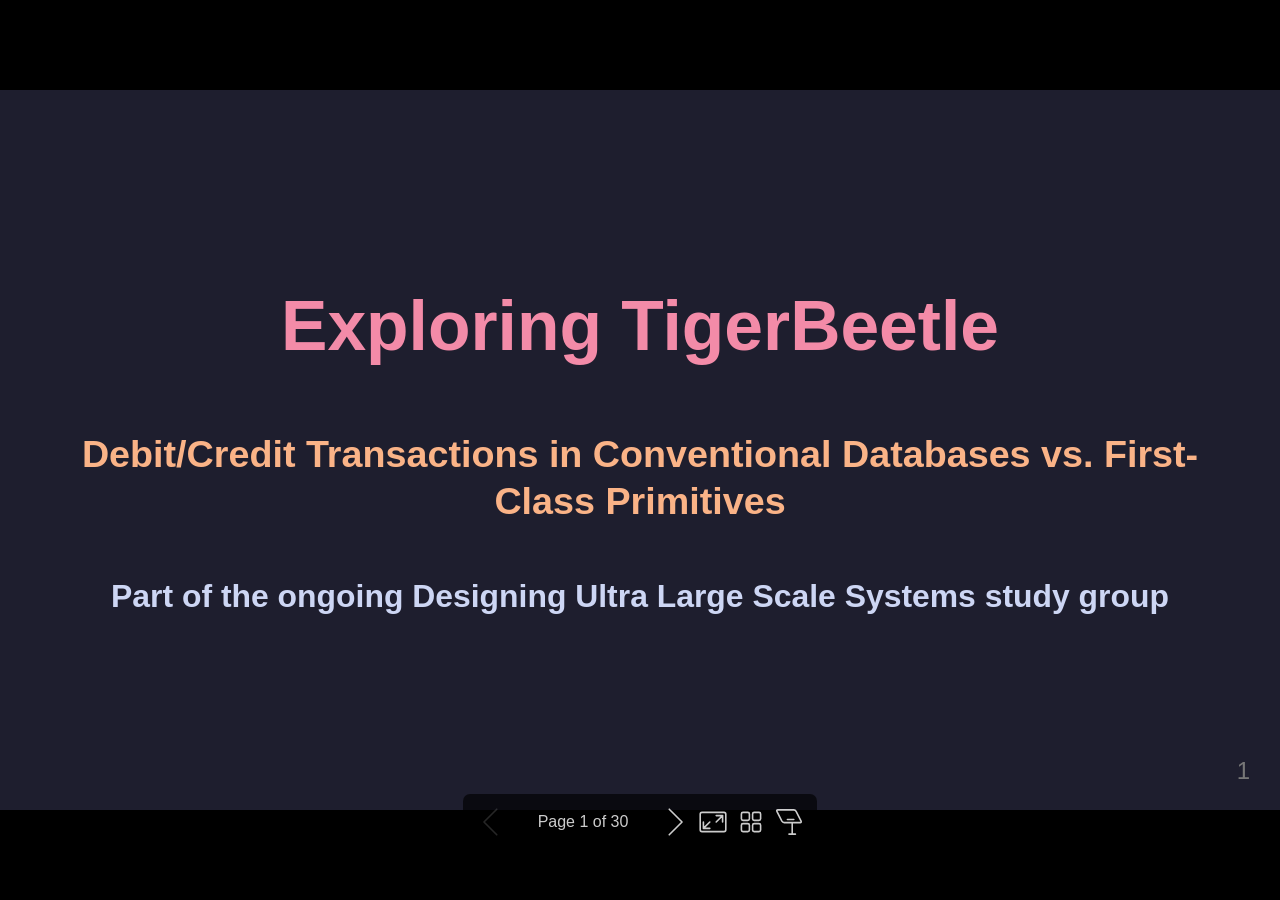
==== commit c1339a9f: "Update" ====
--- a/001/slides.html
+++ b/001/slides.html
@@ -7,13 +7,13 @@
  * @auto-scaling true
  * @size 16:9 1280px 720px
  * @size 4:3 960px 720px
- */div#\:\$p > svg > foreignObject > section [data-theme=light],div#\:\$p > svg > foreignObject > section{color-scheme:light}div#\:\$p > svg > foreignObject > section [data-theme=dark],div#\:\$p > svg > foreignObject > section:where(.invert){color-scheme:dark}div#\:\$p > svg > foreignObject > section{-ms-text-size-adjust:100%;-webkit-text-size-adjust:100%;background-color:var(--bgColor-default);color:var(--fgColor-default);font-family:var(--fontStack-sansSerif, -apple-system, BlinkMacSystemFont, "Segoe UI", "Noto Sans", Helvetica, Arial, sans-serif, "Apple Color Emoji", "Segoe UI Emoji");font-size:16px;font-weight:var(--base-text-weight-normal, 400);line-height:1.5;margin:0;word-wrap:break-word}div#\:\$p > svg > foreignObject > section{--marpit-root-font-size:16px}div#\:\$p > svg > foreignObject > section a{text-decoration:underline;text-underline-offset:calc(var(--marpit-root-font-size, 1rem) * .2)}div#\:\$p > svg > foreignObject > section :is(h1, marp-h1):hover .anchor .octicon-link:before,div#\:\$p > svg > foreignObject > section :is(h2, marp-h2):hover .anchor .octicon-link:before,div#\:\$p > svg > foreignObject > section :is(h3, marp-h3):hover .anchor .octicon-link:before,div#\:\$p > svg > foreignObject > section :is(h4, marp-h4):hover .anchor .octicon-link:before,div#\:\$p > svg > foreignObject > section :is(h5, marp-h5):hover .anchor .octicon-link:before,div#\:\$p > svg > foreignObject > section :is(h6, marp-h6):hover .anchor .octicon-link:before{background-color:currentColor;content:" ";display:inline-block;height:16px;-webkit-mask-image:url('data:image/svg+xml;charset=utf-8,<svg xmlns="http://www.w3.org/2000/svg" aria-hidden="true" viewBox="0 0 16 16"><path fill-rule="evenodd" d="M7.775 3.275a.75.75 0 0 0 1.06 1.06l1.25-1.25a2 2 0 1 1 2.83 2.83l-2.5 2.5a2 2 0 0 1-2.83 0 .75.75 0 0 0-1.06 1.06 3.5 3.5 0 0 0 4.95 0l2.5-2.5a3.5 3.5 0 0 0-4.95-4.95zm-4.69 9.64a2 2 0 0 1 0-2.83l2.5-2.5a2 2 0 0 1 2.83 0 .75.75 0 0 0 1.06-1.06 3.5 3.5 0 0 0-4.95 0l-2.5 2.5a3.5 3.5 0 0 0 4.95 4.95l1.25-1.25a.75.75 0 0 0-1.06-1.06l-1.25 1.25a2 2 0 0 1-2.83 0"/></svg>');mask-image:url('data:image/svg+xml;charset=utf-8,<svg xmlns="http://www.w3.org/2000/svg" aria-hidden="true" viewBox="0 0 16 16"><path fill-rule="evenodd" d="M7.775 3.275a.75.75 0 0 0 1.06 1.06l1.25-1.25a2 2 0 1 1 2.83 2.83l-2.5 2.5a2 2 0 0 1-2.83 0 .75.75 0 0 0-1.06 1.06 3.5 3.5 0 0 0 4.95 0l2.5-2.5a3.5 3.5 0 0 0-4.95-4.95zm-4.69 9.64a2 2 0 0 1 0-2.83l2.5-2.5a2 2 0 0 1 2.83 0 .75.75 0 0 0 1.06-1.06 3.5 3.5 0 0 0-4.95 0l-2.5 2.5a3.5 3.5 0 0 0 4.95 4.95l1.25-1.25a.75.75 0 0 0-1.06-1.06l-1.25 1.25a2 2 0 0 1-2.83 0"/></svg>');width:16px}div#\:\$p > svg > foreignObject > section details,div#\:\$p > svg > foreignObject > section figcaption,div#\:\$p > svg > foreignObject > section figure{display:block}div#\:\$p > svg > foreignObject > section summary{display:list-item}div#\:\$p > svg > foreignObject > section [hidden]{display:none!important}div#\:\$p > svg > foreignObject > section a{background-color:transparent;color:var(--fgColor-accent);text-decoration:none}div#\:\$p > svg > foreignObject > section abbr[title]{border-bottom:none;-webkit-text-decoration:underline dotted;text-decoration:underline dotted}div#\:\$p > svg > foreignObject > section b,div#\:\$p > svg > foreignObject > section strong{font-weight:var(--base-text-weight-semibold, 600)}div#\:\$p > svg > foreignObject > section dfn{font-style:italic}div#\:\$p > svg > foreignObject > section :is(h1, marp-h1){border-bottom:1px solid var(--borderColor-muted);font-size:2em;font-weight:var(--base-text-weight-semibold, 600);margin:.67em 0;padding-bottom:.3em}div#\:\$p > svg > foreignObject > section mark{background-color:var(--bgColor-attention-muted);color:var(--fgColor-default)}div#\:\$p > svg > foreignObject > section small{font-size:90%}div#\:\$p > svg > foreignObject > section sub,div#\:\$p > svg > foreignObject > section sup{font-size:75%;line-height:0;position:relative;vertical-align:baseline}div#\:\$p > svg > foreignObject > section sub{bottom:-.25em}div#\:\$p > svg > foreignObject > section sup{top:-.5em}div#\:\$p > svg > foreignObject > section img{border-style:none;box-sizing:content-box;max-width:100%}div#\:\$p > svg > foreignObject > section code,div#\:\$p > svg > foreignObject > section kbd,div#\:\$p > svg > foreignObject > section :is(pre, marp-pre),div#\:\$p > svg > foreignObject > section samp{font-family:monospace;font-size:1em}div#\:\$p > svg > foreignObject > section figure{margin:1em var(--base-size-40)}div#\:\$p > svg > foreignObject > section hr{background:transparent;background-color:var(--borderColor-default);border:0;box-sizing:content-box;height:.25em;margin:var(--base-size-24) 0;overflow:hidden;padding:0}div#\:\$p > svg > foreignObject > section input{font:inherit;font-family:inherit;font-size:inherit;line-height:inherit;margin:0;overflow:visible}div#\:\$p > svg > foreignObject > section [type=button],div#\:\$p > svg > foreignObject > section [type=reset],div#\:\$p > svg > foreignObject > section [type=submit]{-webkit-appearance:button;-moz-appearance:button;appearance:button}div#\:\$p > svg > foreignObject > section [type=checkbox],div#\:\$p > svg > foreignObject > section [type=radio]{box-sizing:border-box;padding:0}div#\:\$p > svg > foreignObject > section [type=number]::-webkit-inner-spin-button,div#\:\$p > svg > foreignObject > section [type=number]::-webkit-outer-spin-button{height:auto}div#\:\$p > svg > foreignObject > section [type=search]::-webkit-search-cancel-button,div#\:\$p > svg > foreignObject > section [type=search]::-webkit-search-decoration{-webkit-appearance:none;appearance:none}div#\:\$p > svg > foreignObject > section ::-webkit-input-placeholder{color:inherit;opacity:.54}div#\:\$p > svg > foreignObject > section ::-webkit-file-upload-button{-webkit-appearance:button;appearance:button;font:inherit}div#\:\$p > svg > foreignObject > section a:hover{text-decoration:underline}div#\:\$p > svg > foreignObject > section ::-moz-placeholder{color:var(--fgColor-muted);opacity:1}div#\:\$p > svg > foreignObject > section ::placeholder{color:var(--fgColor-muted);opacity:1}div#\:\$p > svg > foreignObject > section hr:after,div#\:\$p > svg > foreignObject > section hr:before{content:"";display:table}div#\:\$p > svg > foreignObject > section hr:after{clear:both}div#\:\$p > svg > foreignObject > section table{border-collapse:collapse;border-spacing:0;display:block;font-variant:tabular-nums;max-width:100%;overflow:auto;width:-moz-max-content;width:max-content}div#\:\$p > svg > foreignObject > section td,div#\:\$p > svg > foreignObject > section th{padding:0}div#\:\$p > svg > foreignObject > section details summary{cursor:pointer}div#\:\$p > svg > foreignObject > section [role=button]:focus,div#\:\$p > svg > foreignObject > section a:focus,div#\:\$p > svg > foreignObject > section input[type=checkbox]:focus,div#\:\$p > svg > foreignObject > section input[type=radio]:focus{box-shadow:none;outline:2px solid var(--focus-outlineColor);outline-offset:-2px}div#\:\$p > svg > foreignObject > section [role=button]:focus:not(:focus-visible),div#\:\$p > svg > foreignObject > section a:focus:not(:focus-visible),div#\:\$p > svg > foreignObject > section input[type=checkbox]:focus:not(:focus-visible),div#\:\$p > svg > foreignObject > section input[type=radio]:focus:not(:focus-visible){outline:1px solid transparent}div#\:\$p > svg > foreignObject > section [role=button]:focus-visible,div#\:\$p > svg > foreignObject > section a:focus-visible,div#\:\$p > svg > foreignObject > section input[type=checkbox]:focus-visible,div#\:\$p > svg > foreignObject > section input[type=radio]:focus-visible{box-shadow:none;outline:2px solid var(--focus-outlineColor);outline-offset:-2px}div#\:\$p > svg > foreignObject > section a:not([class]):focus,div#\:\$p > svg > foreignObject > section a:not([class]):focus-visible,div#\:\$p > svg > foreignObject > section input[type=checkbox]:focus,div#\:\$p > svg > foreignObject > section input[type=checkbox]:focus-visible,div#\:\$p > svg > foreignObject > section input[type=radio]:focus,div#\:\$p > svg > foreignObject > section input[type=radio]:focus-visible{outline-offset:0}div#\:\$p > svg > foreignObject > section kbd{background-color:var(--bgColor-muted);border-bottom-color:var(--borderColor-neutral-muted);border:1px solid var(--borderColor-neutral-muted);border-radius:6px;box-shadow:inset 0 -1px 0 var(--borderColor-neutral-muted);color:var(--fgColor-default);display:inline-block;font:11px var(--fontStack-monospace, ui-monospace, SFMono-Regular, SF Mono, Menlo, Consolas, Liberation Mono, monospace);line-height:10px;padding:var(--base-size-4);vertical-align:middle}div#\:\$p > svg > foreignObject > section :is(h1, marp-h1),div#\:\$p > svg > foreignObject > section :is(h2, marp-h2),div#\:\$p > svg > foreignObject > section :is(h3, marp-h3),div#\:\$p > svg > foreignObject > section :is(h4, marp-h4),div#\:\$p > svg > foreignObject > section :is(h5, marp-h5),div#\:\$p > svg > foreignObject > section :is(h6, marp-h6){font-weight:var(--base-text-weight-semibold, 600);line-height:1.25;margin-bottom:var(--base-size-16);margin-top:var(--base-size-24)}div#\:\$p > svg > foreignObject > section :is(h2, marp-h2){border-bottom:1px solid var(--borderColor-muted);font-size:1.5em;padding-bottom:.3em}div#\:\$p > svg > foreignObject > section :is(h2, marp-h2),div#\:\$p > svg > foreignObject > section :is(h3, marp-h3){font-weight:var(--base-text-weight-semibold, 600)}div#\:\$p > svg > foreignObject > section :is(h3, marp-h3){font-size:1.25em}div#\:\$p > svg > foreignObject > section :is(h4, marp-h4){font-size:1em}div#\:\$p > svg > foreignObject > section :is(h4, marp-h4),div#\:\$p > svg > foreignObject > section :is(h5, marp-h5){font-weight:var(--base-text-weight-semibold, 600)}div#\:\$p > svg > foreignObject > section :is(h5, marp-h5){font-size:.875em}div#\:\$p > svg > foreignObject > section :is(h6, marp-h6){color:var(--fgColor-muted);font-size:.85em;font-weight:var(--base-text-weight-semibold, 600)}div#\:\$p > svg > foreignObject > section p{margin-bottom:10px;margin-top:0}div#\:\$p > svg > foreignObject > section blockquote{border-left:.25em solid var(--borderColor-default);color:var(--fgColor-muted);margin:0;padding:0 1em}div#\:\$p > svg > foreignObject > section ol,div#\:\$p > svg > foreignObject > section ul{margin-bottom:0;margin-top:0;padding-left:2em}div#\:\$p > svg > foreignObject > section ol ol,div#\:\$p > svg > foreignObject > section ul ol{list-style-type:lower-roman}div#\:\$p > svg > foreignObject > section ol ol ol,div#\:\$p > svg > foreignObject > section ol ul ol,div#\:\$p > svg > foreignObject > section ul ol ol,div#\:\$p > svg > foreignObject > section ul ul ol{list-style-type:lower-alpha}div#\:\$p > svg > foreignObject > section dd{margin-left:0}div#\:\$p > svg > foreignObject > section code,div#\:\$p > svg > foreignObject > section :is(pre, marp-pre),div#\:\$p > svg > foreignObject > section samp,div#\:\$p > svg > foreignObject > section tt{font-family:var(--fontStack-monospace, ui-monospace, SFMono-Regular, SF Mono, Menlo, Consolas, Liberation Mono, monospace);font-size:12px}div#\:\$p > svg > foreignObject > section :is(pre, marp-pre){margin-bottom:0;margin-top:0;word-wrap:normal}div#\:\$p > svg > foreignObject > section .octicon{display:inline-block;fill:currentColor;overflow:visible!important;vertical-align:text-bottom}div#\:\$p > svg > foreignObject > section input::-webkit-inner-spin-button,div#\:\$p > svg > foreignObject > section input::-webkit-outer-spin-button{-webkit-appearance:none;appearance:none;margin:0}div#\:\$p > svg > foreignObject > section .mr-2{margin-right:var(--base-size-8, 8px)!important}div#\:\$p > svg > foreignObject > section:after,div#\:\$p > svg > foreignObject > section:before{display:table}div#\:\$p > svg > foreignObject > section:after{clear:both}div#\:\$p > svg > foreignObject > section>:first-child{margin-top:0!important}div#\:\$p > svg > foreignObject > section>:last-child{margin-bottom:0!important}div#\:\$p > svg > foreignObject > section a:not([href]){color:inherit;text-decoration:none}div#\:\$p > svg > foreignObject > section .absent{color:var(--fgColor-danger)}div#\:\$p > svg > foreignObject > section .anchor{float:left;line-height:1;margin-left:-20px;padding-right:var(--base-size-4)}div#\:\$p > svg > foreignObject > section .anchor:focus{outline:none}div#\:\$p > svg > foreignObject > section blockquote,div#\:\$p > svg > foreignObject > section details,div#\:\$p > svg > foreignObject > section dl,div#\:\$p > svg > foreignObject > section ol,div#\:\$p > svg > foreignObject > section p,div#\:\$p > svg > foreignObject > section :is(pre, marp-pre),div#\:\$p > svg > foreignObject > section table,div#\:\$p > svg > foreignObject > section ul{margin-bottom:var(--base-size-16);margin-top:0}div#\:\$p > svg > foreignObject > section blockquote>:first-child{margin-top:0}div#\:\$p > svg > foreignObject > section blockquote>:last-child{margin-bottom:0}div#\:\$p > svg > foreignObject > section :is(h1, marp-h1) .octicon-link,div#\:\$p > svg > foreignObject > section :is(h2, marp-h2) .octicon-link,div#\:\$p > svg > foreignObject > section :is(h3, marp-h3) .octicon-link,div#\:\$p > svg > foreignObject > section :is(h4, marp-h4) .octicon-link,div#\:\$p > svg > foreignObject > section :is(h5, marp-h5) .octicon-link,div#\:\$p > svg > foreignObject > section :is(h6, marp-h6) .octicon-link{color:var(--fgColor-default);vertical-align:middle;visibility:hidden}div#\:\$p > svg > foreignObject > section :is(h1, marp-h1):hover .anchor,div#\:\$p > svg > foreignObject > section :is(h2, marp-h2):hover .anchor,div#\:\$p > svg > foreignObject > section :is(h3, marp-h3):hover .anchor,div#\:\$p > svg > foreignObject > section :is(h4, marp-h4):hover .anchor,div#\:\$p > svg > foreignObject > section :is(h5, marp-h5):hover .anchor,div#\:\$p > svg > foreignObject > section :is(h6, marp-h6):hover .anchor{text-decoration:none}div#\:\$p > svg > foreignObject > section :is(h1, marp-h1):hover .anchor .octicon-link,div#\:\$p > svg > foreignObject > section :is(h2, marp-h2):hover .anchor .octicon-link,div#\:\$p > svg > foreignObject > section :is(h3, marp-h3):hover .anchor .octicon-link,div#\:\$p > svg > foreignObject > section :is(h4, marp-h4):hover .anchor .octicon-link,div#\:\$p > svg > foreignObject > section :is(h5, marp-h5):hover .anchor .octicon-link,div#\:\$p > svg > foreignObject > section :is(h6, marp-h6):hover .anchor .octicon-link{visibility:visible}div#\:\$p > svg > foreignObject > section :is(h1, marp-h1) code,div#\:\$p > svg > foreignObject > section :is(h1, marp-h1) tt,div#\:\$p > svg > foreignObject > section :is(h2, marp-h2) code,div#\:\$p > svg > foreignObject > section :is(h2, marp-h2) tt,div#\:\$p > svg > foreignObject > section :is(h3, marp-h3) code,div#\:\$p > svg > foreignObject > section :is(h3, marp-h3) tt,div#\:\$p > svg > foreignObject > section :is(h4, marp-h4) code,div#\:\$p > svg > foreignObject > section :is(h4, marp-h4) tt,div#\:\$p > svg > foreignObject > section :is(h5, marp-h5) code,div#\:\$p > svg > foreignObject > section :is(h5, marp-h5) tt,div#\:\$p > svg > foreignObject > section :is(h6, marp-h6) code,div#\:\$p > svg > foreignObject > section :is(h6, marp-h6) tt{font-size:inherit;padding:0 .2em}div#\:\$p > svg > foreignObject > section summary :is(h1, marp-h1),div#\:\$p > svg > foreignObject > section summary :is(h2, marp-h2),div#\:\$p > svg > foreignObject > section summary :is(h3, marp-h3),div#\:\$p > svg > foreignObject > section summary :is(h4, marp-h4),div#\:\$p > svg > foreignObject > section summary :is(h5, marp-h5),div#\:\$p > svg > foreignObject > section summary :is(h6, marp-h6){display:inline-block}div#\:\$p > svg > foreignObject > section summary :is(h1, marp-h1) .anchor,div#\:\$p > svg > foreignObject > section summary :is(h2, marp-h2) .anchor,div#\:\$p > svg > foreignObject > section summary :is(h3, marp-h3) .anchor,div#\:\$p > svg > foreignObject > section summary :is(h4, marp-h4) .anchor,div#\:\$p > svg > foreignObject > section summary :is(h5, marp-h5) .anchor,div#\:\$p > svg > foreignObject > section summary :is(h6, marp-h6) .anchor{margin-left:-40px}div#\:\$p > svg > foreignObject > section summary :is(h1, marp-h1),div#\:\$p > svg > foreignObject > section summary :is(h2, marp-h2){border-bottom:0;padding-bottom:0}div#\:\$p > svg > foreignObject > section ol.no-list,div#\:\$p > svg > foreignObject > section ul.no-list{list-style-type:none;padding:0}div#\:\$p > svg > foreignObject > section ol[type="a s"]{list-style-type:lower-alpha}div#\:\$p > svg > foreignObject > section ol[type="A s"]{list-style-type:upper-alpha}div#\:\$p > svg > foreignObject > section ol[type="i s"]{list-style-type:lower-roman}div#\:\$p > svg > foreignObject > section ol[type="I s"]{list-style-type:upper-roman}div#\:\$p > svg > foreignObject > section div>ol:not([type]),div#\:\$p > svg > foreignObject > section ol[type="1"]{list-style-type:decimal}div#\:\$p > svg > foreignObject > section ol ol,div#\:\$p > svg > foreignObject > section ol ul,div#\:\$p > svg > foreignObject > section ul ol,div#\:\$p > svg > foreignObject > section ul ul{margin-bottom:0;margin-top:0}div#\:\$p > svg > foreignObject > section li>p{margin-top:var(--base-size-16)}div#\:\$p > svg > foreignObject > section li+li{margin-top:.25em}div#\:\$p > svg > foreignObject > section dl{padding:0}div#\:\$p > svg > foreignObject > section dl dt{font-size:1em;font-style:italic;font-weight:var(--base-text-weight-semibold, 600);margin-top:var(--base-size-16);padding:0}div#\:\$p > svg > foreignObject > section dl dd{margin-bottom:var(--base-size-16);padding:0 var(--base-size-16)}div#\:\$p > svg > foreignObject > section table th{font-weight:var(--base-text-weight-semibold, 600)}div#\:\$p > svg > foreignObject > section table td,div#\:\$p > svg > foreignObject > section table th{border:1px solid var(--borderColor-default);padding:6px 13px}div#\:\$p > svg > foreignObject > section table td>:last-child{margin-bottom:0}div#\:\$p > svg > foreignObject > section table tr{background-color:var(--bgColor-default);border-top:1px solid var(--borderColor-muted)}div#\:\$p > svg > foreignObject > section table tr:nth-child(2n){background-color:var(--bgColor-muted)}div#\:\$p > svg > foreignObject > section table img{background-color:transparent}div#\:\$p > svg > foreignObject > section img[align=right]{padding-left:20px}div#\:\$p > svg > foreignObject > section img[align=left]{padding-right:20px}div#\:\$p > svg > foreignObject > section .emoji{background-color:transparent;max-width:none;vertical-align:text-top}div#\:\$p > svg > foreignObject > section :is(span, marp-span).frame,div#\:\$p > svg > foreignObject > section :is(span, marp-span).frame>:is(span, marp-span){display:block;overflow:hidden}div#\:\$p > svg > foreignObject > section :is(span, marp-span).frame>:is(span, marp-span){border:1px solid var(--borderColor-default);float:left;margin:13px 0 0;padding:7px;width:auto}div#\:\$p > svg > foreignObject > section :is(span, marp-span).frame :is(span, marp-span) img{display:block;float:left}div#\:\$p > svg > foreignObject > section :is(span, marp-span).frame :is(span, marp-span) :is(span, marp-span){clear:both;color:var(--fgColor-default);display:block;padding:5px 0 0}div#\:\$p > svg > foreignObject > section :is(span, marp-span).align-center{clear:both;display:block;overflow:hidden}div#\:\$p > svg > foreignObject > section :is(span, marp-span).align-center>:is(span, marp-span){display:block;margin:13px auto 0;overflow:hidden;text-align:center}div#\:\$p > svg > foreignObject > section :is(span, marp-span).align-center :is(span, marp-span) img{margin:0 auto;text-align:center}div#\:\$p > svg > foreignObject > section :is(span, marp-span).align-right{clear:both;display:block;overflow:hidden}div#\:\$p > svg > foreignObject > section :is(span, marp-span).align-right>:is(span, marp-span){display:block;margin:13px 0 0;overflow:hidden;text-align:right}div#\:\$p > svg > foreignObject > section :is(span, marp-span).align-right :is(span, marp-span) img{margin:0;text-align:right}div#\:\$p > svg > foreignObject > section :is(span, marp-span).float-left{display:block;float:left;margin-right:13px;overflow:hidden}div#\:\$p > svg > foreignObject > section :is(span, marp-span).float-left :is(span, marp-span){margin:13px 0 0}div#\:\$p > svg > foreignObject > section :is(span, marp-span).float-right{display:block;float:right;margin-left:13px;overflow:hidden}div#\:\$p > svg > foreignObject > section :is(span, marp-span).float-right>:is(span, marp-span){display:block;margin:13px auto 0;overflow:hidden;text-align:right}div#\:\$p > svg > foreignObject > section code,div#\:\$p > svg > foreignObject > section tt{background-color:var(--bgColor-neutral-muted);border-radius:6px;font-size:85%;margin:0;padding:.2em .4em;white-space:break-spaces}div#\:\$p > svg > foreignObject > section code br,div#\:\$p > svg > foreignObject > section tt br{display:none}div#\:\$p > svg > foreignObject > section del code{text-decoration:inherit}div#\:\$p > svg > foreignObject > section samp{font-size:85%}div#\:\$p > svg > foreignObject > section :is(pre, marp-pre) code{font-size:100%}div#\:\$p > svg > foreignObject > section :is(pre, marp-pre)>code{background:transparent;border:0;margin:0;padding:0;white-space:pre;word-break:normal}div#\:\$p > svg > foreignObject > section .highlight{margin-bottom:var(--base-size-16)}div#\:\$p > svg > foreignObject > section .highlight :is(pre, marp-pre){margin-bottom:0;word-break:normal}div#\:\$p > svg > foreignObject > section :is(pre, marp-pre){background-color:var(--bgColor-muted);border-radius:6px;color:var(--fgColor-default);font-size:85%;line-height:1.45;overflow:auto;padding:var(--base-size-16)}div#\:\$p > svg > foreignObject > section :is(pre, marp-pre) code,div#\:\$p > svg > foreignObject > section :is(pre, marp-pre) tt{display:inline;line-height:inherit;margin:0;overflow:visible;padding:0;word-wrap:normal;background-color:transparent;border:0}div#\:\$p > svg > foreignObject > section .csv-data td,div#\:\$p > svg > foreignObject > section .csv-data th{font-size:12px;line-height:1;overflow:hidden;padding:5px;text-align:left;white-space:nowrap}div#\:\$p > svg > foreignObject > section .csv-data .blob-num{background:var(--bgColor-default);border:0;padding:10px var(--base-size-8) 9px;text-align:right}div#\:\$p > svg > foreignObject > section .csv-data tr{border-top:0}div#\:\$p > svg > foreignObject > section .csv-data th{background:var(--bgColor-muted);border-top:0;font-weight:var(--base-text-weight-semibold, 600)}div#\:\$p > svg > foreignObject > section [data-footnote-ref]:before{content:"["}div#\:\$p > svg > foreignObject > section [data-footnote-ref]:after{content:"]"}div#\:\$p > svg > foreignObject > section .footnotes{border-top:1px solid var(--borderColor-default);color:var(--fgColor-muted);font-size:12px}div#\:\$p > svg > foreignObject > section div#\:\$p > svg > foreignObject > section section.footnotes{--marpit-root-font-size:12px}div#\:\$p > svg > foreignObject > section .footnotes ol,div#\:\$p > svg > foreignObject > section .footnotes ol ul{padding-left:var(--base-size-16)}div#\:\$p > svg > foreignObject > section .footnotes ol ul{display:inline-block;margin-top:var(--base-size-16)}div#\:\$p > svg > foreignObject > section .footnotes li{position:relative}div#\:\$p > svg > foreignObject > section .footnotes li:target:before{border:2px solid var(--borderColor-accent-emphasis);border-radius:6px;bottom:calc(var(--base-size-8)*-1);content:"";left:calc(var(--base-size-24)*-1);pointer-events:none;position:absolute;right:calc(var(--base-size-8)*-1);top:calc(var(--base-size-8)*-1)}div#\:\$p > svg > foreignObject > section .footnotes li:target{color:var(--fgColor-default)}div#\:\$p > svg > foreignObject > section .footnotes .data-footnote-backref g-emoji{font-family:monospace}div#\:\$p > svg > foreignObject > section .pl-c{color:var(--color-prettylights-syntax-comment)}div#\:\$p > svg > foreignObject > section .pl-c1,div#\:\$p > svg > foreignObject > section .pl-s .pl-v{color:var(--color-prettylights-syntax-constant)}div#\:\$p > svg > foreignObject > section .pl-e,div#\:\$p > svg > foreignObject > section .pl-en{color:var(--color-prettylights-syntax-entity)}div#\:\$p > svg > foreignObject > section .pl-s .pl-s1,div#\:\$p > svg > foreignObject > section .pl-smi{color:var(--color-prettylights-syntax-storage-modifier-import)}div#\:\$p > svg > foreignObject > section .pl-ent{color:var(--color-prettylights-syntax-entity-tag)}div#\:\$p > svg > foreignObject > section .pl-k{color:var(--color-prettylights-syntax-keyword)}div#\:\$p > svg > foreignObject > section .pl-pds,div#\:\$p > svg > foreignObject > section .pl-s,div#\:\$p > svg > foreignObject > section .pl-s .pl-pse .pl-s1,div#\:\$p > svg > foreignObject > section .pl-sr,div#\:\$p > svg > foreignObject > section .pl-sr .pl-cce,div#\:\$p > svg > foreignObject > section .pl-sr .pl-sra,div#\:\$p > svg > foreignObject > section .pl-sr .pl-sre{color:var(--color-prettylights-syntax-string)}div#\:\$p > svg > foreignObject > section .pl-smw,div#\:\$p > svg > foreignObject > section .pl-v{color:var(--color-prettylights-syntax-variable)}div#\:\$p > svg > foreignObject > section .pl-bu{color:var(--color-prettylights-syntax-brackethighlighter-unmatched)}div#\:\$p > svg > foreignObject > section .pl-ii{background-color:var(--color-prettylights-syntax-invalid-illegal-bg);color:var(--color-prettylights-syntax-invalid-illegal-text)}div#\:\$p > svg > foreignObject > section .pl-c2{background-color:var(--color-prettylights-syntax-carriage-return-bg);color:var(--color-prettylights-syntax-carriage-return-text)}div#\:\$p > svg > foreignObject > section .pl-sr .pl-cce{color:var(--color-prettylights-syntax-string-regexp);font-weight:700}div#\:\$p > svg > foreignObject > section .pl-ml{color:var(--color-prettylights-syntax-markup-list)}div#\:\$p > svg > foreignObject > section .pl-mh,div#\:\$p > svg > foreignObject > section .pl-mh .pl-en,div#\:\$p > svg > foreignObject > section .pl-ms{color:var(--color-prettylights-syntax-markup-heading);font-weight:700}div#\:\$p > svg > foreignObject > section .pl-mi{color:var(--color-prettylights-syntax-markup-italic);font-style:italic}div#\:\$p > svg > foreignObject > section .pl-mb{color:var(--color-prettylights-syntax-markup-bold);font-weight:700}div#\:\$p > svg > foreignObject > section .pl-md{background-color:var(--color-prettylights-syntax-markup-deleted-bg);color:var(--color-prettylights-syntax-markup-deleted-text)}div#\:\$p > svg > foreignObject > section .pl-mi1{background-color:var(--color-prettylights-syntax-markup-inserted-bg);color:var(--color-prettylights-syntax-markup-inserted-text)}div#\:\$p > svg > foreignObject > section .pl-mc{background-color:var(--color-prettylights-syntax-markup-changed-bg);color:var(--color-prettylights-syntax-markup-changed-text)}div#\:\$p > svg > foreignObject > section .pl-mi2{background-color:var(--color-prettylights-syntax-markup-ignored-bg);color:var(--color-prettylights-syntax-markup-ignored-text)}div#\:\$p > svg > foreignObject > section .pl-mdr{color:var(--color-prettylights-syntax-meta-diff-range);font-weight:700}div#\:\$p > svg > foreignObject > section .pl-ba{color:var(--color-prettylights-syntax-brackethighlighter-angle)}div#\:\$p > svg > foreignObject > section .pl-sg{color:var(--color-prettylights-syntax-sublimelinter-gutter-mark)}div#\:\$p > svg > foreignObject > section .pl-corl{color:var(--color-prettylights-syntax-constant-other-reference-link);text-decoration:underline}div#\:\$p > svg > foreignObject > section [role=button]:focus:not(:focus-visible),div#\:\$p > svg > foreignObject > section [role=tabpanel][tabindex="0"]:focus:not(:focus-visible),div#\:\$p > svg > foreignObject > section a:focus:not(:focus-visible),div#\:\$p > svg > foreignObject > section button:focus:not(:focus-visible),div#\:\$p > svg > foreignObject > section summary:focus:not(:focus-visible){box-shadow:none;outline:none}div#\:\$p > svg > foreignObject > section [tabindex="0"]:focus:not(:focus-visible),div#\:\$p > svg > foreignObject > section details-dialog:focus:not(:focus-visible){outline:none}div#\:\$p > svg > foreignObject > section g-emoji{display:inline-block;font-family:Apple Color Emoji,Segoe UI Emoji,Segoe UI Symbol;font-size:1em;font-style:normal!important;font-weight:var(--base-text-weight-normal, 400);line-height:1;min-width:1ch;vertical-align:-.075em}div#\:\$p > svg > foreignObject > section g-emoji img{height:1em;width:1em}div#\:\$p > svg > foreignObject > section a:has(>p,>div,>:is(pre, marp-pre),>blockquote){display:block}div#\:\$p > svg > foreignObject > section a:has(>p,>div,>:is(pre, marp-pre),>blockquote):not(:has(.snippet-clipboard-content,>:is(pre, marp-pre))){width:-moz-fit-content;width:fit-content}div#\:\$p > svg > foreignObject > section a:has(>p,>div,>:is(pre, marp-pre),>blockquote):has(.snippet-clipboard-content,>:is(pre, marp-pre)):focus-visible{outline:2px solid var(--focus-outlineColor);outline-offset:2px}div#\:\$p > svg > foreignObject > section .task-list-item{list-style-type:none}div#\:\$p > svg > foreignObject > section .task-list-item label{font-weight:var(--base-text-weight-normal, 400)}div#\:\$p > svg > foreignObject > section .task-list-item.enabled label{cursor:pointer}div#\:\$p > svg > foreignObject > section .task-list-item+.task-list-item{margin-top:var(--base-size-4)}div#\:\$p > svg > foreignObject > section .task-list-item .handle{display:none}div#\:\$p > svg > foreignObject > section .task-list-item-checkbox{margin:0 .2em .25em -1.4em;vertical-align:middle}div#\:\$p > svg > foreignObject > section ul:dir(rtl) .task-list-item-checkbox{margin:0 -1.6em .25em .2em}div#\:\$p > svg > foreignObject > section ol:dir(rtl) .task-list-item-checkbox{margin:0 -1.6em .25em .2em}div#\:\$p > svg > foreignObject > section .contains-task-list:focus-within .task-list-item-convert-container,div#\:\$p > svg > foreignObject > section .contains-task-list:hover .task-list-item-convert-container{clip-path:none;display:block;height:24px;overflow:visible;width:auto}div#\:\$p > svg > foreignObject > section ::-webkit-calendar-picker-indicator{filter:invert(50%)}div#\:\$p > svg > foreignObject > section .markdown-alert{border-left:.25em solid var(--borderColor-default);color:inherit;margin-bottom:var(--base-size-16);padding:var(--base-size-8) var(--base-size-16)}div#\:\$p > svg > foreignObject > section .markdown-alert>:first-child{margin-top:0}div#\:\$p > svg > foreignObject > section .markdown-alert>:last-child{margin-bottom:0}div#\:\$p > svg > foreignObject > section .markdown-alert .markdown-alert-title{align-items:center;display:flex;font-weight:var(--base-text-weight-medium, 500);line-height:1}div#\:\$p > svg > foreignObject > section .markdown-alert.markdown-alert-note{border-left-color:var(--borderColor-accent-emphasis)}div#\:\$p > svg > foreignObject > section .markdown-alert.markdown-alert-note .markdown-alert-title{color:var(--fgColor-accent)}div#\:\$p > svg > foreignObject > section .markdown-alert.markdown-alert-important{border-left-color:var(--borderColor-done-emphasis)}div#\:\$p > svg > foreignObject > section .markdown-alert.markdown-alert-important .markdown-alert-title{color:var(--fgColor-done)}div#\:\$p > svg > foreignObject > section .markdown-alert.markdown-alert-warning{border-left-color:var(--borderColor-attention-emphasis)}div#\:\$p > svg > foreignObject > section .markdown-alert.markdown-alert-warning .markdown-alert-title{color:var(--fgColor-attention)}div#\:\$p > svg > foreignObject > section .markdown-alert.markdown-alert-tip{border-left-color:var(--borderColor-success-emphasis)}div#\:\$p > svg > foreignObject > section .markdown-alert.markdown-alert-tip .markdown-alert-title{color:var(--fgColor-success)}div#\:\$p > svg > foreignObject > section .markdown-alert.markdown-alert-caution{border-left-color:var(--borderColor-danger-emphasis)}div#\:\$p > svg > foreignObject > section .markdown-alert.markdown-alert-caution .markdown-alert-title{color:var(--fgColor-danger)}div#\:\$p > svg > foreignObject > section>:first-child>.heading-element:first-child{margin-top:0!important}div#\:\$p > svg > foreignObject > section .highlight :is(pre, marp-pre):has(+.zeroclipboard-container){min-height:52px}div#\:\$p > svg > foreignObject > section :is(h1, marp-h1){color:var(--h1-color);font-size:1.6em}div#\:\$p > svg > foreignObject > section :is(h1, marp-h1),div#\:\$p > svg > foreignObject > section :is(h2, marp-h2){border-bottom:none}div#\:\$p > svg > foreignObject > section :is(h2, marp-h2){font-size:1.3em}div#\:\$p > svg > foreignObject > section :is(h3, marp-h3){font-size:1.1em}div#\:\$p > svg > foreignObject > section :is(h4, marp-h4){font-size:1.05em}div#\:\$p > svg > foreignObject > section :is(h5, marp-h5){font-size:1em}div#\:\$p > svg > foreignObject > section :is(h6, marp-h6){font-size:.9em}div#\:\$p > svg > foreignObject > section :is(h1, marp-h1) strong,div#\:\$p > svg > foreignObject > section :is(h2, marp-h2) strong,div#\:\$p > svg > foreignObject > section :is(h3, marp-h3) strong,div#\:\$p > svg > foreignObject > section :is(h4, marp-h4) strong,div#\:\$p > svg > foreignObject > section :is(h5, marp-h5) strong,div#\:\$p > svg > foreignObject > section :is(h6, marp-h6) strong{color:var(--heading-strong-color);font-weight:inherit}div#\:\$p > svg > foreignObject > section :is(h1, marp-h1)::part(auto-scaling),div#\:\$p > svg > foreignObject > section :is(h2, marp-h2)::part(auto-scaling),div#\:\$p > svg > foreignObject > section :is(h3, marp-h3)::part(auto-scaling),div#\:\$p > svg > foreignObject > section :is(h4, marp-h4)::part(auto-scaling),div#\:\$p > svg > foreignObject > section :is(h5, marp-h5)::part(auto-scaling),div#\:\$p > svg > foreignObject > section :is(h6, marp-h6)::part(auto-scaling){max-height:563px}div#\:\$p > svg > foreignObject > section hr{height:0;padding-top:.25em}div#\:\$p > svg > foreignObject > section img{background-color:transparent}div#\:\$p > svg > foreignObject > section :is(pre, marp-pre){border:1px solid var(--borderColor-default);line-height:1.15;overflow:visible}div#\:\$p > svg > foreignObject > section :is(pre, marp-pre)::part(auto-scaling){max-height:529px}div#\:\$p > svg > foreignObject > section :is(pre, marp-pre) :where(.hljs){color:var(--color-prettylights-syntax-storage-modifier-import)}div#\:\$p > svg > foreignObject > section :is(pre, marp-pre) :where(.hljs-doctag),div#\:\$p > svg > foreignObject > section :is(pre, marp-pre) :where(.hljs-keyword),div#\:\$p > svg > foreignObject > section :is(pre, marp-pre) :where(.hljs-meta .hljs-keyword),div#\:\$p > svg > foreignObject > section :is(pre, marp-pre) :where(.hljs-template-tag),div#\:\$p > svg > foreignObject > section :is(pre, marp-pre) :where(.hljs-template-variable),div#\:\$p > svg > foreignObject > section :is(pre, marp-pre) :where(.hljs-type),div#\:\$p > svg > foreignObject > section :is(pre, marp-pre) :where(.hljs-variable.language_){color:var(--color-prettylights-syntax-keyword)}div#\:\$p > svg > foreignObject > section :is(pre, marp-pre) :where(.hljs-title),div#\:\$p > svg > foreignObject > section :is(pre, marp-pre) :where(.hljs-title.class_),div#\:\$p > svg > foreignObject > section :is(pre, marp-pre) :where(.hljs-title.class_.inherited__),div#\:\$p > svg > foreignObject > section :is(pre, marp-pre) :where(.hljs-title.function_){color:var(--color-prettylights-syntax-entity)}div#\:\$p > svg > foreignObject > section :is(pre, marp-pre) :where(.hljs-attr),div#\:\$p > svg > foreignObject > section :is(pre, marp-pre) :where(.hljs-attribute),div#\:\$p > svg > foreignObject > section :is(pre, marp-pre) :where(.hljs-literal),div#\:\$p > svg > foreignObject > section :is(pre, marp-pre) :where(.hljs-meta),div#\:\$p > svg > foreignObject > section :is(pre, marp-pre) :where(.hljs-number),div#\:\$p > svg > foreignObject > section :is(pre, marp-pre) :where(.hljs-operator),div#\:\$p > svg > foreignObject > section :is(pre, marp-pre) :where(.hljs-selector-attr),div#\:\$p > svg > foreignObject > section :is(pre, marp-pre) :where(.hljs-selector-class),div#\:\$p > svg > foreignObject > section :is(pre, marp-pre) :where(.hljs-selector-id),div#\:\$p > svg > foreignObject > section :is(pre, marp-pre) :where(.hljs-variable){color:var(--color-prettylights-syntax-constant)}div#\:\$p > svg > foreignObject > section :is(pre, marp-pre) :where(.hljs-meta .hljs-string),div#\:\$p > svg > foreignObject > section :is(pre, marp-pre) :where(.hljs-regexp),div#\:\$p > svg > foreignObject > section :is(pre, marp-pre) :where(.hljs-string){color:var(--color-prettylights-syntax-string)}div#\:\$p > svg > foreignObject > section :is(pre, marp-pre) :where(.hljs-built_in),div#\:\$p > svg > foreignObject > section :is(pre, marp-pre) :where(.hljs-symbol){color:var(--color-prettylights-syntax-variable)}div#\:\$p > svg > foreignObject > section :is(pre, marp-pre) :where(.hljs-code),div#\:\$p > svg > foreignObject > section :is(pre, marp-pre) :where(.hljs-comment),div#\:\$p > svg > foreignObject > section :is(pre, marp-pre) :where(.hljs-formula){color:var(--color-prettylights-syntax-comment)}div#\:\$p > svg > foreignObject > section :is(pre, marp-pre) :where(.hljs-name),div#\:\$p > svg > foreignObject > section :is(pre, marp-pre) :where(.hljs-quote),div#\:\$p > svg > foreignObject > section :is(pre, marp-pre) :where(.hljs-selector-pseudo),div#\:\$p > svg > foreignObject > section :is(pre, marp-pre) :where(.hljs-selector-tag){color:var(--color-prettylights-syntax-entity-tag)}div#\:\$p > svg > foreignObject > section :is(pre, marp-pre) :where(.hljs-subst){color:var(--color-prettylights-syntax-storage-modifier-import)}div#\:\$p > svg > foreignObject > section :is(pre, marp-pre) :where(.hljs-section){color:var(--color-prettylights-syntax-markup-heading);font-weight:700}div#\:\$p > svg > foreignObject > section :is(pre, marp-pre) :where(.hljs-bullet){color:var(--color-prettylights-syntax-markup-list)}div#\:\$p > svg > foreignObject > section :is(pre, marp-pre) :where(.hljs-emphasis){color:var(--color-prettylights-syntax-markup-italic);font-style:italic}div#\:\$p > svg > foreignObject > section :is(pre, marp-pre) :where(.hljs-strong){color:var(--color-prettylights-syntax-markup-bold);font-weight:700}div#\:\$p > svg > foreignObject > section :is(pre, marp-pre) :where(.hljs-addition){background-color:var(--color-prettylights-syntax-markup-inserted-bg);color:var(--color-prettylights-syntax-markup-inserted-text)}div#\:\$p > svg > foreignObject > section :is(pre, marp-pre) :where(.hljs-deletion){background-color:var(--color-prettylights-syntax-markup-deleted-bg);color:var(--color-prettylights-syntax-markup-deleted-text)}div#\:\$p > svg > foreignObject > section footer,div#\:\$p > svg > foreignObject > section header{color:var(--header-footer-color);font-size:18px;left:30px;margin:0;position:absolute}div#\:\$p > svg > foreignObject > section header{top:21px}div#\:\$p > svg > foreignObject > section footer{bottom:21px}div#\:\$p > svg > foreignObject > section{--h1-color:light-dark(#246, #cee7ff);--header-footer-color:light-dark(hsla(0,0%,40%,.75), hsla(0,0%,60%,.75));--heading-strong-color:light-dark(#48c, #7bf);--paginate-color:light-dark(#777, #999);--base-size-4:4px;--base-size-8:8px;--base-size-16:16px;--base-size-24:24px;--base-size-40:40px;align-items:stretch;display:block;flex-flow:column nowrap;font-size:29px;height:720px;padding:78.5px;place-content:safe center center;width:1280px}div#\:\$p > svg > foreignObject > section{--marpit-root-font-size:29px}div#\:\$p > svg > foreignObject > section>:last-child,div#\:\$p > svg > foreignObject > section[data-footer]>:nth-last-child(2){margin-bottom:0}div#\:\$p > svg > foreignObject > section>:first-child,div#\:\$p > svg > foreignObject > section>header:first-child+*{margin-top:0}div#\:\$p > svg > foreignObject > section:after{bottom:21px;color:var(--paginate-color);font-size:24px;padding:0;position:absolute;right:30px}div#\:\$p > svg > foreignObject > section:after{--marpit-root-font-size:24px}div#\:\$p > svg > foreignObject > section[data-color] :is(h1, marp-h1),div#\:\$p > svg > foreignObject > section[data-color] :is(h2, marp-h2),div#\:\$p > svg > foreignObject > section[data-color] :is(h3, marp-h3),div#\:\$p > svg > foreignObject > section[data-color] :is(h4, marp-h4),div#\:\$p > svg > foreignObject > section[data-color] :is(h5, marp-h5),div#\:\$p > svg > foreignObject > section[data-color] :is(h6, marp-h6){color:currentcolor}div#\:\$p > svg > foreignObject > :where(section){container-type:size}div#\:\$p > svg > foreignObject > section img[data-marp-twemoji]{background:transparent;height:1em;margin:0 .05em 0 .1em;vertical-align:-.1em;width:1em}div#\:\$p > svg > foreignObject > section{background:#1e1e2e;color:#cdd6f4;font-family:'Helvetica Neue', Arial, sans-serif;padding:60px 80px}div#\:\$p > svg > foreignObject > section :is(h1, marp-h1){color:#f38ba8;font-size:2.4em}div#\:\$p > svg > foreignObject > section :is(h2, marp-h2){color:#fab387}div#\:\$p > svg > foreignObject > section strong{color:#a6e3a1}div#\:\$p > svg > foreignObject > section code{background:#313244;color:#89dceb;border-radius:4px}div#\:\$p > svg > foreignObject > section :is(pre, marp-pre){background:#313244;border-radius:8px}div#\:\$p > svg > foreignObject > section.lead{display:flex;justify-content:center;align-items:center;text-align:center}div#\:\$p > svg > foreignObject > section.build ul{list-style:none;padding-left:0}div#\:\$p > svg > foreignObject > section.build li{opacity:0;transform:translateX(-20px);animation:build-in 0.5s ease-out forwards;padding:8px 0;font-size:1.1em}div#\:\$p > svg > foreignObject > section.build li::before{content:"▸ ";color:#a6e3a1}div#\:\$p > svg > foreignObject > section.build li:nth-child(1){animation-delay:0.1s}div#\:\$p > svg > foreignObject > section.build li:nth-child(2){animation-delay:0.5s}div#\:\$p > svg > foreignObject > section.build li:nth-child(3){animation-delay:0.9s}div#\:\$p > svg > foreignObject > section.build li:nth-child(4){animation-delay:1.3s}div#\:\$p > svg > foreignObject > section.build li:nth-child(5){animation-delay:1.7s}@keyframes build-in{from{opacity:0;transform:translateX(-20px)}to{opacity:1;transform:translateX(0)}}div#\:\$p > svg > foreignObject > section .badge{display:inline-block;background:#a6e3a1;color:#1e1e2e;font-weight:bold;padding:6px 14px;border-radius:20px;view-transition-name:rustbadge}div#\:\$p > svg > foreignObject > section[data-marpit-advanced-background="background"]{columns:initial!important;display:block!important;padding:0!important}div#\:\$p > svg > foreignObject > section[data-marpit-advanced-background="background"]::before, div#\:\$p > svg > foreignObject > section[data-marpit-advanced-background="background"]::after, div#\:\$p > svg > foreignObject > section[data-marpit-advanced-background="content"]::before, div#\:\$p > svg > foreignObject > section[data-marpit-advanced-background="content"]::after{display:none!important}div#\:\$p > svg > foreignObject > section[data-marpit-advanced-background="background"] > div[data-marpit-advanced-background-container]{all:initial;display:flex;flex-direction:row;height:100%;overflow:hidden;width:100%}div#\:\$p > svg > foreignObject > section[data-marpit-advanced-background="background"] > div[data-marpit-advanced-background-container][data-marpit-advanced-background-direction="vertical"]{flex-direction:column}div#\:\$p > svg > foreignObject > section[data-marpit-advanced-background="background"][data-marpit-advanced-background-split] > div[data-marpit-advanced-background-container]{width:var(--marpit-advanced-background-split, 50%)}div#\:\$p > svg > foreignObject > section[data-marpit-advanced-background="background"][data-marpit-advanced-background-split="right"] > div[data-marpit-advanced-background-container]{margin-left:calc(100% - var(--marpit-advanced-background-split, 50%))}div#\:\$p > svg > foreignObject > section[data-marpit-advanced-background="background"] > div[data-marpit-advanced-background-container] > figure{all:initial;background-position:center;background-repeat:no-repeat;background-size:cover;flex:auto;margin:0}div#\:\$p > svg > foreignObject > section[data-marpit-advanced-background="background"] > div[data-marpit-advanced-background-container] > figure > figcaption{position:absolute;border:0;clip:rect(0, 0, 0, 0);height:1px;margin:-1px;overflow:hidden;padding:0;white-space:nowrap;width:1px}div#\:\$p > svg > foreignObject > section[data-marpit-advanced-background="content"], div#\:\$p > svg > foreignObject > section[data-marpit-advanced-background="pseudo"]{background:transparent!important}div#\:\$p > svg > foreignObject > section[data-marpit-advanced-background="pseudo"], div#\:\$p > svg[data-marpit-svg] > foreignObject[data-marpit-advanced-background="pseudo"]{pointer-events:none!important}div#\:\$p > svg > foreignObject > section[data-marpit-advanced-background-split]{width:100%;height:100%}
-</style></head><body><div class="bespoke-marp-osc"><button data-bespoke-marp-osc="prev" tabindex="-1" title="Previous slide">Previous slide</button><span data-bespoke-marp-osc="page"></span><button data-bespoke-marp-osc="next" tabindex="-1" title="Next slide">Next slide</button><button data-bespoke-marp-osc="fullscreen" tabindex="-1" title="Toggle fullscreen (f)">Toggle fullscreen</button><button data-bespoke-marp-osc="overview" tabindex="-1" title="Toggle overview view (o)">Toggle overview view</button><button data-bespoke-marp-osc="presenter" tabindex="-1" title="Open presenter view (p)">Open presenter view</button></div><div id=":$p"><svg data-marpit-svg="" viewBox="0 0 1280 720"><foreignObject width="1280" height="720"><section id="1" data-paginate="true" data-class="lead" data-theme="s2e0e9wv67jtsyca5jaoib5bk9fptkzccxfzk6ok15h" lang="en-US" class="lead" data-marpit-pagination="1" style="--paginate:true;--class:lead;--theme:s2e0e9wv67jtsyca5jaoib5bk9fptkzccxfzk6ok15h;" data-marpit-pagination-total="8" data-transition="{&quot;name&quot;:&quot;fade&quot;,&quot;builtinFallback&quot;:true}">
+ */div#\:\$p > svg > foreignObject > section [data-theme=light],div#\:\$p > svg > foreignObject > section{color-scheme:light}div#\:\$p > svg > foreignObject > section [data-theme=dark],div#\:\$p > svg > foreignObject > section:where(.invert){color-scheme:dark}div#\:\$p > svg > foreignObject > section{-ms-text-size-adjust:100%;-webkit-text-size-adjust:100%;background-color:var(--bgColor-default);color:var(--fgColor-default);font-family:var(--fontStack-sansSerif, -apple-system, BlinkMacSystemFont, "Segoe UI", "Noto Sans", Helvetica, Arial, sans-serif, "Apple Color Emoji", "Segoe UI Emoji");font-size:16px;font-weight:var(--base-text-weight-normal, 400);line-height:1.5;margin:0;word-wrap:break-word}div#\:\$p > svg > foreignObject > section{--marpit-root-font-size:16px}div#\:\$p > svg > foreignObject > section a{text-decoration:underline;text-underline-offset:calc(var(--marpit-root-font-size, 1rem) * .2)}div#\:\$p > svg > foreignObject > section :is(h1, marp-h1):hover .anchor .octicon-link:before,div#\:\$p > svg > foreignObject > section :is(h2, marp-h2):hover .anchor .octicon-link:before,div#\:\$p > svg > foreignObject > section :is(h3, marp-h3):hover .anchor .octicon-link:before,div#\:\$p > svg > foreignObject > section :is(h4, marp-h4):hover .anchor .octicon-link:before,div#\:\$p > svg > foreignObject > section :is(h5, marp-h5):hover .anchor .octicon-link:before,div#\:\$p > svg > foreignObject > section :is(h6, marp-h6):hover .anchor .octicon-link:before{background-color:currentColor;content:" ";display:inline-block;height:16px;-webkit-mask-image:url('data:image/svg+xml;charset=utf-8,<svg xmlns="http://www.w3.org/2000/svg" aria-hidden="true" viewBox="0 0 16 16"><path fill-rule="evenodd" d="M7.775 3.275a.75.75 0 0 0 1.06 1.06l1.25-1.25a2 2 0 1 1 2.83 2.83l-2.5 2.5a2 2 0 0 1-2.83 0 .75.75 0 0 0-1.06 1.06 3.5 3.5 0 0 0 4.95 0l2.5-2.5a3.5 3.5 0 0 0-4.95-4.95zm-4.69 9.64a2 2 0 0 1 0-2.83l2.5-2.5a2 2 0 0 1 2.83 0 .75.75 0 0 0 1.06-1.06 3.5 3.5 0 0 0-4.95 0l-2.5 2.5a3.5 3.5 0 0 0 4.95 4.95l1.25-1.25a.75.75 0 0 0-1.06-1.06l-1.25 1.25a2 2 0 0 1-2.83 0"/></svg>');mask-image:url('data:image/svg+xml;charset=utf-8,<svg xmlns="http://www.w3.org/2000/svg" aria-hidden="true" viewBox="0 0 16 16"><path fill-rule="evenodd" d="M7.775 3.275a.75.75 0 0 0 1.06 1.06l1.25-1.25a2 2 0 1 1 2.83 2.83l-2.5 2.5a2 2 0 0 1-2.83 0 .75.75 0 0 0-1.06 1.06 3.5 3.5 0 0 0 4.95 0l2.5-2.5a3.5 3.5 0 0 0-4.95-4.95zm-4.69 9.64a2 2 0 0 1 0-2.83l2.5-2.5a2 2 0 0 1 2.83 0 .75.75 0 0 0 1.06-1.06 3.5 3.5 0 0 0-4.95 0l-2.5 2.5a3.5 3.5 0 0 0 4.95 4.95l1.25-1.25a.75.75 0 0 0-1.06-1.06l-1.25 1.25a2 2 0 0 1-2.83 0"/></svg>');width:16px}div#\:\$p > svg > foreignObject > section details,div#\:\$p > svg > foreignObject > section figcaption,div#\:\$p > svg > foreignObject > section figure{display:block}div#\:\$p > svg > foreignObject > section summary{display:list-item}div#\:\$p > svg > foreignObject > section [hidden]{display:none!important}div#\:\$p > svg > foreignObject > section a{background-color:transparent;color:var(--fgColor-accent);text-decoration:none}div#\:\$p > svg > foreignObject > section abbr[title]{border-bottom:none;-webkit-text-decoration:underline dotted;text-decoration:underline dotted}div#\:\$p > svg > foreignObject > section b,div#\:\$p > svg > foreignObject > section strong{font-weight:var(--base-text-weight-semibold, 600)}div#\:\$p > svg > foreignObject > section dfn{font-style:italic}div#\:\$p > svg > foreignObject > section :is(h1, marp-h1){border-bottom:1px solid var(--borderColor-muted);font-size:2em;font-weight:var(--base-text-weight-semibold, 600);margin:.67em 0;padding-bottom:.3em}div#\:\$p > svg > foreignObject > section mark{background-color:var(--bgColor-attention-muted);color:var(--fgColor-default)}div#\:\$p > svg > foreignObject > section small{font-size:90%}div#\:\$p > svg > foreignObject > section sub,div#\:\$p > svg > foreignObject > section sup{font-size:75%;line-height:0;position:relative;vertical-align:baseline}div#\:\$p > svg > foreignObject > section sub{bottom:-.25em}div#\:\$p > svg > foreignObject > section sup{top:-.5em}div#\:\$p > svg > foreignObject > section img{border-style:none;box-sizing:content-box;max-width:100%}div#\:\$p > svg > foreignObject > section code,div#\:\$p > svg > foreignObject > section kbd,div#\:\$p > svg > foreignObject > section :is(pre, marp-pre),div#\:\$p > svg > foreignObject > section samp{font-family:monospace;font-size:1em}div#\:\$p > svg > foreignObject > section figure{margin:1em var(--base-size-40)}div#\:\$p > svg > foreignObject > section hr{background:transparent;background-color:var(--borderColor-default);border:0;box-sizing:content-box;height:.25em;margin:var(--base-size-24) 0;overflow:hidden;padding:0}div#\:\$p > svg > foreignObject > section input{font:inherit;font-family:inherit;font-size:inherit;line-height:inherit;margin:0;overflow:visible}div#\:\$p > svg > foreignObject > section [type=button],div#\:\$p > svg > foreignObject > section [type=reset],div#\:\$p > svg > foreignObject > section [type=submit]{-webkit-appearance:button;-moz-appearance:button;appearance:button}div#\:\$p > svg > foreignObject > section [type=checkbox],div#\:\$p > svg > foreignObject > section [type=radio]{box-sizing:border-box;padding:0}div#\:\$p > svg > foreignObject > section [type=number]::-webkit-inner-spin-button,div#\:\$p > svg > foreignObject > section [type=number]::-webkit-outer-spin-button{height:auto}div#\:\$p > svg > foreignObject > section [type=search]::-webkit-search-cancel-button,div#\:\$p > svg > foreignObject > section [type=search]::-webkit-search-decoration{-webkit-appearance:none;appearance:none}div#\:\$p > svg > foreignObject > section ::-webkit-input-placeholder{color:inherit;opacity:.54}div#\:\$p > svg > foreignObject > section ::-webkit-file-upload-button{-webkit-appearance:button;appearance:button;font:inherit}div#\:\$p > svg > foreignObject > section a:hover{text-decoration:underline}div#\:\$p > svg > foreignObject > section ::-moz-placeholder{color:var(--fgColor-muted);opacity:1}div#\:\$p > svg > foreignObject > section ::placeholder{color:var(--fgColor-muted);opacity:1}div#\:\$p > svg > foreignObject > section hr:after,div#\:\$p > svg > foreignObject > section hr:before{content:"";display:table}div#\:\$p > svg > foreignObject > section hr:after{clear:both}div#\:\$p > svg > foreignObject > section table{border-collapse:collapse;border-spacing:0;display:block;font-variant:tabular-nums;max-width:100%;overflow:auto;width:-moz-max-content;width:max-content}div#\:\$p > svg > foreignObject > section td,div#\:\$p > svg > foreignObject > section th{padding:0}div#\:\$p > svg > foreignObject > section details summary{cursor:pointer}div#\:\$p > svg > foreignObject > section [role=button]:focus,div#\:\$p > svg > foreignObject > section a:focus,div#\:\$p > svg > foreignObject > section input[type=checkbox]:focus,div#\:\$p > svg > foreignObject > section input[type=radio]:focus{box-shadow:none;outline:2px solid var(--focus-outlineColor);outline-offset:-2px}div#\:\$p > svg > foreignObject > section [role=button]:focus:not(:focus-visible),div#\:\$p > svg > foreignObject > section a:focus:not(:focus-visible),div#\:\$p > svg > foreignObject > section input[type=checkbox]:focus:not(:focus-visible),div#\:\$p > svg > foreignObject > section input[type=radio]:focus:not(:focus-visible){outline:1px solid transparent}div#\:\$p > svg > foreignObject > section [role=button]:focus-visible,div#\:\$p > svg > foreignObject > section a:focus-visible,div#\:\$p > svg > foreignObject > section input[type=checkbox]:focus-visible,div#\:\$p > svg > foreignObject > section input[type=radio]:focus-visible{box-shadow:none;outline:2px solid var(--focus-outlineColor);outline-offset:-2px}div#\:\$p > svg > foreignObject > section a:not([class]):focus,div#\:\$p > svg > foreignObject > section a:not([class]):focus-visible,div#\:\$p > svg > foreignObject > section input[type=checkbox]:focus,div#\:\$p > svg > foreignObject > section input[type=checkbox]:focus-visible,div#\:\$p > svg > foreignObject > section input[type=radio]:focus,div#\:\$p > svg > foreignObject > section input[type=radio]:focus-visible{outline-offset:0}div#\:\$p > svg > foreignObject > section kbd{background-color:var(--bgColor-muted);border-bottom-color:var(--borderColor-neutral-muted);border:1px solid var(--borderColor-neutral-muted);border-radius:6px;box-shadow:inset 0 -1px 0 var(--borderColor-neutral-muted);color:var(--fgColor-default);display:inline-block;font:11px var(--fontStack-monospace, ui-monospace, SFMono-Regular, SF Mono, Menlo, Consolas, Liberation Mono, monospace);line-height:10px;padding:var(--base-size-4);vertical-align:middle}div#\:\$p > svg > foreignObject > section :is(h1, marp-h1),div#\:\$p > svg > foreignObject > section :is(h2, marp-h2),div#\:\$p > svg > foreignObject > section :is(h3, marp-h3),div#\:\$p > svg > foreignObject > section :is(h4, marp-h4),div#\:\$p > svg > foreignObject > section :is(h5, marp-h5),div#\:\$p > svg > foreignObject > section :is(h6, marp-h6){font-weight:var(--base-text-weight-semibold, 600);line-height:1.25;margin-bottom:var(--base-size-16);margin-top:var(--base-size-24)}div#\:\$p > svg > foreignObject > section :is(h2, marp-h2){border-bottom:1px solid var(--borderColor-muted);font-size:1.5em;padding-bottom:.3em}div#\:\$p > svg > foreignObject > section :is(h2, marp-h2),div#\:\$p > svg > foreignObject > section :is(h3, marp-h3){font-weight:var(--base-text-weight-semibold, 600)}div#\:\$p > svg > foreignObject > section :is(h3, marp-h3){font-size:1.25em}div#\:\$p > svg > foreignObject > section :is(h4, marp-h4){font-size:1em}div#\:\$p > svg > foreignObject > section :is(h4, marp-h4),div#\:\$p > svg > foreignObject > section :is(h5, marp-h5){font-weight:var(--base-text-weight-semibold, 600)}div#\:\$p > svg > foreignObject > section :is(h5, marp-h5){font-size:.875em}div#\:\$p > svg > foreignObject > section :is(h6, marp-h6){color:var(--fgColor-muted);font-size:.85em;font-weight:var(--base-text-weight-semibold, 600)}div#\:\$p > svg > foreignObject > section p{margin-bottom:10px;margin-top:0}div#\:\$p > svg > foreignObject > section blockquote{border-left:.25em solid var(--borderColor-default);color:var(--fgColor-muted);margin:0;padding:0 1em}div#\:\$p > svg > foreignObject > section ol,div#\:\$p > svg > foreignObject > section ul{margin-bottom:0;margin-top:0;padding-left:2em}div#\:\$p > svg > foreignObject > section ol ol,div#\:\$p > svg > foreignObject > section ul ol{list-style-type:lower-roman}div#\:\$p > svg > foreignObject > section ol ol ol,div#\:\$p > svg > foreignObject > section ol ul ol,div#\:\$p > svg > foreignObject > section ul ol ol,div#\:\$p > svg > foreignObject > section ul ul ol{list-style-type:lower-alpha}div#\:\$p > svg > foreignObject > section dd{margin-left:0}div#\:\$p > svg > foreignObject > section code,div#\:\$p > svg > foreignObject > section :is(pre, marp-pre),div#\:\$p > svg > foreignObject > section samp,div#\:\$p > svg > foreignObject > section tt{font-family:var(--fontStack-monospace, ui-monospace, SFMono-Regular, SF Mono, Menlo, Consolas, Liberation Mono, monospace);font-size:12px}div#\:\$p > svg > foreignObject > section :is(pre, marp-pre){margin-bottom:0;margin-top:0;word-wrap:normal}div#\:\$p > svg > foreignObject > section .octicon{display:inline-block;fill:currentColor;overflow:visible!important;vertical-align:text-bottom}div#\:\$p > svg > foreignObject > section input::-webkit-inner-spin-button,div#\:\$p > svg > foreignObject > section input::-webkit-outer-spin-button{-webkit-appearance:none;appearance:none;margin:0}div#\:\$p > svg > foreignObject > section .mr-2{margin-right:var(--base-size-8, 8px)!important}div#\:\$p > svg > foreignObject > section:after,div#\:\$p > svg > foreignObject > section:before{display:table}div#\:\$p > svg > foreignObject > section:after{clear:both}div#\:\$p > svg > foreignObject > section>:first-child{margin-top:0!important}div#\:\$p > svg > foreignObject > section>:last-child{margin-bottom:0!important}div#\:\$p > svg > foreignObject > section a:not([href]){color:inherit;text-decoration:none}div#\:\$p > svg > foreignObject > section .absent{color:var(--fgColor-danger)}div#\:\$p > svg > foreignObject > section .anchor{float:left;line-height:1;margin-left:-20px;padding-right:var(--base-size-4)}div#\:\$p > svg > foreignObject > section .anchor:focus{outline:none}div#\:\$p > svg > foreignObject > section blockquote,div#\:\$p > svg > foreignObject > section details,div#\:\$p > svg > foreignObject > section dl,div#\:\$p > svg > foreignObject > section ol,div#\:\$p > svg > foreignObject > section p,div#\:\$p > svg > foreignObject > section :is(pre, marp-pre),div#\:\$p > svg > foreignObject > section table,div#\:\$p > svg > foreignObject > section ul{margin-bottom:var(--base-size-16);margin-top:0}div#\:\$p > svg > foreignObject > section blockquote>:first-child{margin-top:0}div#\:\$p > svg > foreignObject > section blockquote>:last-child{margin-bottom:0}div#\:\$p > svg > foreignObject > section :is(h1, marp-h1) .octicon-link,div#\:\$p > svg > foreignObject > section :is(h2, marp-h2) .octicon-link,div#\:\$p > svg > foreignObject > section :is(h3, marp-h3) .octicon-link,div#\:\$p > svg > foreignObject > section :is(h4, marp-h4) .octicon-link,div#\:\$p > svg > foreignObject > section :is(h5, marp-h5) .octicon-link,div#\:\$p > svg > foreignObject > section :is(h6, marp-h6) .octicon-link{color:var(--fgColor-default);vertical-align:middle;visibility:hidden}div#\:\$p > svg > foreignObject > section :is(h1, marp-h1):hover .anchor,div#\:\$p > svg > foreignObject > section :is(h2, marp-h2):hover .anchor,div#\:\$p > svg > foreignObject > section :is(h3, marp-h3):hover .anchor,div#\:\$p > svg > foreignObject > section :is(h4, marp-h4):hover .anchor,div#\:\$p > svg > foreignObject > section :is(h5, marp-h5):hover .anchor,div#\:\$p > svg > foreignObject > section :is(h6, marp-h6):hover .anchor{text-decoration:none}div#\:\$p > svg > foreignObject > section :is(h1, marp-h1):hover .anchor .octicon-link,div#\:\$p > svg > foreignObject > section :is(h2, marp-h2):hover .anchor .octicon-link,div#\:\$p > svg > foreignObject > section :is(h3, marp-h3):hover .anchor .octicon-link,div#\:\$p > svg > foreignObject > section :is(h4, marp-h4):hover .anchor .octicon-link,div#\:\$p > svg > foreignObject > section :is(h5, marp-h5):hover .anchor .octicon-link,div#\:\$p > svg > foreignObject > section :is(h6, marp-h6):hover .anchor .octicon-link{visibility:visible}div#\:\$p > svg > foreignObject > section :is(h1, marp-h1) code,div#\:\$p > svg > foreignObject > section :is(h1, marp-h1) tt,div#\:\$p > svg > foreignObject > section :is(h2, marp-h2) code,div#\:\$p > svg > foreignObject > section :is(h2, marp-h2) tt,div#\:\$p > svg > foreignObject > section :is(h3, marp-h3) code,div#\:\$p > svg > foreignObject > section :is(h3, marp-h3) tt,div#\:\$p > svg > foreignObject > section :is(h4, marp-h4) code,div#\:\$p > svg > foreignObject > section :is(h4, marp-h4) tt,div#\:\$p > svg > foreignObject > section :is(h5, marp-h5) code,div#\:\$p > svg > foreignObject > section :is(h5, marp-h5) tt,div#\:\$p > svg > foreignObject > section :is(h6, marp-h6) code,div#\:\$p > svg > foreignObject > section :is(h6, marp-h6) tt{font-size:inherit;padding:0 .2em}div#\:\$p > svg > foreignObject > section summary :is(h1, marp-h1),div#\:\$p > svg > foreignObject > section summary :is(h2, marp-h2),div#\:\$p > svg > foreignObject > section summary :is(h3, marp-h3),div#\:\$p > svg > foreignObject > section summary :is(h4, marp-h4),div#\:\$p > svg > foreignObject > section summary :is(h5, marp-h5),div#\:\$p > svg > foreignObject > section summary :is(h6, marp-h6){display:inline-block}div#\:\$p > svg > foreignObject > section summary :is(h1, marp-h1) .anchor,div#\:\$p > svg > foreignObject > section summary :is(h2, marp-h2) .anchor,div#\:\$p > svg > foreignObject > section summary :is(h3, marp-h3) .anchor,div#\:\$p > svg > foreignObject > section summary :is(h4, marp-h4) .anchor,div#\:\$p > svg > foreignObject > section summary :is(h5, marp-h5) .anchor,div#\:\$p > svg > foreignObject > section summary :is(h6, marp-h6) .anchor{margin-left:-40px}div#\:\$p > svg > foreignObject > section summary :is(h1, marp-h1),div#\:\$p > svg > foreignObject > section summary :is(h2, marp-h2){border-bottom:0;padding-bottom:0}div#\:\$p > svg > foreignObject > section ol.no-list,div#\:\$p > svg > foreignObject > section ul.no-list{list-style-type:none;padding:0}div#\:\$p > svg > foreignObject > section ol[type="a s"]{list-style-type:lower-alpha}div#\:\$p > svg > foreignObject > section ol[type="A s"]{list-style-type:upper-alpha}div#\:\$p > svg > foreignObject > section ol[type="i s"]{list-style-type:lower-roman}div#\:\$p > svg > foreignObject > section ol[type="I s"]{list-style-type:upper-roman}div#\:\$p > svg > foreignObject > section div>ol:not([type]),div#\:\$p > svg > foreignObject > section ol[type="1"]{list-style-type:decimal}div#\:\$p > svg > foreignObject > section ol ol,div#\:\$p > svg > foreignObject > section ol ul,div#\:\$p > svg > foreignObject > section ul ol,div#\:\$p > svg > foreignObject > section ul ul{margin-bottom:0;margin-top:0}div#\:\$p > svg > foreignObject > section li>p{margin-top:var(--base-size-16)}div#\:\$p > svg > foreignObject > section li+li{margin-top:.25em}div#\:\$p > svg > foreignObject > section dl{padding:0}div#\:\$p > svg > foreignObject > section dl dt{font-size:1em;font-style:italic;font-weight:var(--base-text-weight-semibold, 600);margin-top:var(--base-size-16);padding:0}div#\:\$p > svg > foreignObject > section dl dd{margin-bottom:var(--base-size-16);padding:0 var(--base-size-16)}div#\:\$p > svg > foreignObject > section table th{font-weight:var(--base-text-weight-semibold, 600)}div#\:\$p > svg > foreignObject > section table td,div#\:\$p > svg > foreignObject > section table th{border:1px solid var(--borderColor-default);padding:6px 13px}div#\:\$p > svg > foreignObject > section table td>:last-child{margin-bottom:0}div#\:\$p > svg > foreignObject > section table tr{background-color:var(--bgColor-default);border-top:1px solid var(--borderColor-muted)}div#\:\$p > svg > foreignObject > section table tr:nth-child(2n){background-color:var(--bgColor-muted)}div#\:\$p > svg > foreignObject > section table img{background-color:transparent}div#\:\$p > svg > foreignObject > section img[align=right]{padding-left:20px}div#\:\$p > svg > foreignObject > section img[align=left]{padding-right:20px}div#\:\$p > svg > foreignObject > section .emoji{background-color:transparent;max-width:none;vertical-align:text-top}div#\:\$p > svg > foreignObject > section :is(span, marp-span).frame,div#\:\$p > svg > foreignObject > section :is(span, marp-span).frame>:is(span, marp-span){display:block;overflow:hidden}div#\:\$p > svg > foreignObject > section :is(span, marp-span).frame>:is(span, marp-span){border:1px solid var(--borderColor-default);float:left;margin:13px 0 0;padding:7px;width:auto}div#\:\$p > svg > foreignObject > section :is(span, marp-span).frame :is(span, marp-span) img{display:block;float:left}div#\:\$p > svg > foreignObject > section :is(span, marp-span).frame :is(span, marp-span) :is(span, marp-span){clear:both;color:var(--fgColor-default);display:block;padding:5px 0 0}div#\:\$p > svg > foreignObject > section :is(span, marp-span).align-center{clear:both;display:block;overflow:hidden}div#\:\$p > svg > foreignObject > section :is(span, marp-span).align-center>:is(span, marp-span){display:block;margin:13px auto 0;overflow:hidden;text-align:center}div#\:\$p > svg > foreignObject > section :is(span, marp-span).align-center :is(span, marp-span) img{margin:0 auto;text-align:center}div#\:\$p > svg > foreignObject > section :is(span, marp-span).align-right{clear:both;display:block;overflow:hidden}div#\:\$p > svg > foreignObject > section :is(span, marp-span).align-right>:is(span, marp-span){display:block;margin:13px 0 0;overflow:hidden;text-align:right}div#\:\$p > svg > foreignObject > section :is(span, marp-span).align-right :is(span, marp-span) img{margin:0;text-align:right}div#\:\$p > svg > foreignObject > section :is(span, marp-span).float-left{display:block;float:left;margin-right:13px;overflow:hidden}div#\:\$p > svg > foreignObject > section :is(span, marp-span).float-left :is(span, marp-span){margin:13px 0 0}div#\:\$p > svg > foreignObject > section :is(span, marp-span).float-right{display:block;float:right;margin-left:13px;overflow:hidden}div#\:\$p > svg > foreignObject > section :is(span, marp-span).float-right>:is(span, marp-span){display:block;margin:13px auto 0;overflow:hidden;text-align:right}div#\:\$p > svg > foreignObject > section code,div#\:\$p > svg > foreignObject > section tt{background-color:var(--bgColor-neutral-muted);border-radius:6px;font-size:85%;margin:0;padding:.2em .4em;white-space:break-spaces}div#\:\$p > svg > foreignObject > section code br,div#\:\$p > svg > foreignObject > section tt br{display:none}div#\:\$p > svg > foreignObject > section del code{text-decoration:inherit}div#\:\$p > svg > foreignObject > section samp{font-size:85%}div#\:\$p > svg > foreignObject > section :is(pre, marp-pre) code{font-size:100%}div#\:\$p > svg > foreignObject > section :is(pre, marp-pre)>code{background:transparent;border:0;margin:0;padding:0;white-space:pre;word-break:normal}div#\:\$p > svg > foreignObject > section .highlight{margin-bottom:var(--base-size-16)}div#\:\$p > svg > foreignObject > section .highlight :is(pre, marp-pre){margin-bottom:0;word-break:normal}div#\:\$p > svg > foreignObject > section :is(pre, marp-pre){background-color:var(--bgColor-muted);border-radius:6px;color:var(--fgColor-default);font-size:85%;line-height:1.45;overflow:auto;padding:var(--base-size-16)}div#\:\$p > svg > foreignObject > section :is(pre, marp-pre) code,div#\:\$p > svg > foreignObject > section :is(pre, marp-pre) tt{display:inline;line-height:inherit;margin:0;overflow:visible;padding:0;word-wrap:normal;background-color:transparent;border:0}div#\:\$p > svg > foreignObject > section .csv-data td,div#\:\$p > svg > foreignObject > section .csv-data th{font-size:12px;line-height:1;overflow:hidden;padding:5px;text-align:left;white-space:nowrap}div#\:\$p > svg > foreignObject > section .csv-data .blob-num{background:var(--bgColor-default);border:0;padding:10px var(--base-size-8) 9px;text-align:right}div#\:\$p > svg > foreignObject > section .csv-data tr{border-top:0}div#\:\$p > svg > foreignObject > section .csv-data th{background:var(--bgColor-muted);border-top:0;font-weight:var(--base-text-weight-semibold, 600)}div#\:\$p > svg > foreignObject > section [data-footnote-ref]:before{content:"["}div#\:\$p > svg > foreignObject > section [data-footnote-ref]:after{content:"]"}div#\:\$p > svg > foreignObject > section .footnotes{border-top:1px solid var(--borderColor-default);color:var(--fgColor-muted);font-size:12px}div#\:\$p > svg > foreignObject > section div#\:\$p > svg > foreignObject > section section.footnotes{--marpit-root-font-size:12px}div#\:\$p > svg > foreignObject > section .footnotes ol,div#\:\$p > svg > foreignObject > section .footnotes ol ul{padding-left:var(--base-size-16)}div#\:\$p > svg > foreignObject > section .footnotes ol ul{display:inline-block;margin-top:var(--base-size-16)}div#\:\$p > svg > foreignObject > section .footnotes li{position:relative}div#\:\$p > svg > foreignObject > section .footnotes li:target:before{border:2px solid var(--borderColor-accent-emphasis);border-radius:6px;bottom:calc(var(--base-size-8)*-1);content:"";left:calc(var(--base-size-24)*-1);pointer-events:none;position:absolute;right:calc(var(--base-size-8)*-1);top:calc(var(--base-size-8)*-1)}div#\:\$p > svg > foreignObject > section .footnotes li:target{color:var(--fgColor-default)}div#\:\$p > svg > foreignObject > section .footnotes .data-footnote-backref g-emoji{font-family:monospace}div#\:\$p > svg > foreignObject > section .pl-c{color:var(--color-prettylights-syntax-comment)}div#\:\$p > svg > foreignObject > section .pl-c1,div#\:\$p > svg > foreignObject > section .pl-s .pl-v{color:var(--color-prettylights-syntax-constant)}div#\:\$p > svg > foreignObject > section .pl-e,div#\:\$p > svg > foreignObject > section .pl-en{color:var(--color-prettylights-syntax-entity)}div#\:\$p > svg > foreignObject > section .pl-s .pl-s1,div#\:\$p > svg > foreignObject > section .pl-smi{color:var(--color-prettylights-syntax-storage-modifier-import)}div#\:\$p > svg > foreignObject > section .pl-ent{color:var(--color-prettylights-syntax-entity-tag)}div#\:\$p > svg > foreignObject > section .pl-k{color:var(--color-prettylights-syntax-keyword)}div#\:\$p > svg > foreignObject > section .pl-pds,div#\:\$p > svg > foreignObject > section .pl-s,div#\:\$p > svg > foreignObject > section .pl-s .pl-pse .pl-s1,div#\:\$p > svg > foreignObject > section .pl-sr,div#\:\$p > svg > foreignObject > section .pl-sr .pl-cce,div#\:\$p > svg > foreignObject > section .pl-sr .pl-sra,div#\:\$p > svg > foreignObject > section .pl-sr .pl-sre{color:var(--color-prettylights-syntax-string)}div#\:\$p > svg > foreignObject > section .pl-smw,div#\:\$p > svg > foreignObject > section .pl-v{color:var(--color-prettylights-syntax-variable)}div#\:\$p > svg > foreignObject > section .pl-bu{color:var(--color-prettylights-syntax-brackethighlighter-unmatched)}div#\:\$p > svg > foreignObject > section .pl-ii{background-color:var(--color-prettylights-syntax-invalid-illegal-bg);color:var(--color-prettylights-syntax-invalid-illegal-text)}div#\:\$p > svg > foreignObject > section .pl-c2{background-color:var(--color-prettylights-syntax-carriage-return-bg);color:var(--color-prettylights-syntax-carriage-return-text)}div#\:\$p > svg > foreignObject > section .pl-sr .pl-cce{color:var(--color-prettylights-syntax-string-regexp);font-weight:700}div#\:\$p > svg > foreignObject > section .pl-ml{color:var(--color-prettylights-syntax-markup-list)}div#\:\$p > svg > foreignObject > section .pl-mh,div#\:\$p > svg > foreignObject > section .pl-mh .pl-en,div#\:\$p > svg > foreignObject > section .pl-ms{color:var(--color-prettylights-syntax-markup-heading);font-weight:700}div#\:\$p > svg > foreignObject > section .pl-mi{color:var(--color-prettylights-syntax-markup-italic);font-style:italic}div#\:\$p > svg > foreignObject > section .pl-mb{color:var(--color-prettylights-syntax-markup-bold);font-weight:700}div#\:\$p > svg > foreignObject > section .pl-md{background-color:var(--color-prettylights-syntax-markup-deleted-bg);color:var(--color-prettylights-syntax-markup-deleted-text)}div#\:\$p > svg > foreignObject > section .pl-mi1{background-color:var(--color-prettylights-syntax-markup-inserted-bg);color:var(--color-prettylights-syntax-markup-inserted-text)}div#\:\$p > svg > foreignObject > section .pl-mc{background-color:var(--color-prettylights-syntax-markup-changed-bg);color:var(--color-prettylights-syntax-markup-changed-text)}div#\:\$p > svg > foreignObject > section .pl-mi2{background-color:var(--color-prettylights-syntax-markup-ignored-bg);color:var(--color-prettylights-syntax-markup-ignored-text)}div#\:\$p > svg > foreignObject > section .pl-mdr{color:var(--color-prettylights-syntax-meta-diff-range);font-weight:700}div#\:\$p > svg > foreignObject > section .pl-ba{color:var(--color-prettylights-syntax-brackethighlighter-angle)}div#\:\$p > svg > foreignObject > section .pl-sg{color:var(--color-prettylights-syntax-sublimelinter-gutter-mark)}div#\:\$p > svg > foreignObject > section .pl-corl{color:var(--color-prettylights-syntax-constant-other-reference-link);text-decoration:underline}div#\:\$p > svg > foreignObject > section [role=button]:focus:not(:focus-visible),div#\:\$p > svg > foreignObject > section [role=tabpanel][tabindex="0"]:focus:not(:focus-visible),div#\:\$p > svg > foreignObject > section a:focus:not(:focus-visible),div#\:\$p > svg > foreignObject > section button:focus:not(:focus-visible),div#\:\$p > svg > foreignObject > section summary:focus:not(:focus-visible){box-shadow:none;outline:none}div#\:\$p > svg > foreignObject > section [tabindex="0"]:focus:not(:focus-visible),div#\:\$p > svg > foreignObject > section details-dialog:focus:not(:focus-visible){outline:none}div#\:\$p > svg > foreignObject > section g-emoji{display:inline-block;font-family:Apple Color Emoji,Segoe UI Emoji,Segoe UI Symbol;font-size:1em;font-style:normal!important;font-weight:var(--base-text-weight-normal, 400);line-height:1;min-width:1ch;vertical-align:-.075em}div#\:\$p > svg > foreignObject > section g-emoji img{height:1em;width:1em}div#\:\$p > svg > foreignObject > section a:has(>p,>div,>:is(pre, marp-pre),>blockquote){display:block}div#\:\$p > svg > foreignObject > section a:has(>p,>div,>:is(pre, marp-pre),>blockquote):not(:has(.snippet-clipboard-content,>:is(pre, marp-pre))){width:-moz-fit-content;width:fit-content}div#\:\$p > svg > foreignObject > section a:has(>p,>div,>:is(pre, marp-pre),>blockquote):has(.snippet-clipboard-content,>:is(pre, marp-pre)):focus-visible{outline:2px solid var(--focus-outlineColor);outline-offset:2px}div#\:\$p > svg > foreignObject > section .task-list-item{list-style-type:none}div#\:\$p > svg > foreignObject > section .task-list-item label{font-weight:var(--base-text-weight-normal, 400)}div#\:\$p > svg > foreignObject > section .task-list-item.enabled label{cursor:pointer}div#\:\$p > svg > foreignObject > section .task-list-item+.task-list-item{margin-top:var(--base-size-4)}div#\:\$p > svg > foreignObject > section .task-list-item .handle{display:none}div#\:\$p > svg > foreignObject > section .task-list-item-checkbox{margin:0 .2em .25em -1.4em;vertical-align:middle}div#\:\$p > svg > foreignObject > section ul:dir(rtl) .task-list-item-checkbox{margin:0 -1.6em .25em .2em}div#\:\$p > svg > foreignObject > section ol:dir(rtl) .task-list-item-checkbox{margin:0 -1.6em .25em .2em}div#\:\$p > svg > foreignObject > section .contains-task-list:focus-within .task-list-item-convert-container,div#\:\$p > svg > foreignObject > section .contains-task-list:hover .task-list-item-convert-container{clip-path:none;display:block;height:24px;overflow:visible;width:auto}div#\:\$p > svg > foreignObject > section ::-webkit-calendar-picker-indicator{filter:invert(50%)}div#\:\$p > svg > foreignObject > section .markdown-alert{border-left:.25em solid var(--borderColor-default);color:inherit;margin-bottom:var(--base-size-16);padding:var(--base-size-8) var(--base-size-16)}div#\:\$p > svg > foreignObject > section .markdown-alert>:first-child{margin-top:0}div#\:\$p > svg > foreignObject > section .markdown-alert>:last-child{margin-bottom:0}div#\:\$p > svg > foreignObject > section .markdown-alert .markdown-alert-title{align-items:center;display:flex;font-weight:var(--base-text-weight-medium, 500);line-height:1}div#\:\$p > svg > foreignObject > section .markdown-alert.markdown-alert-note{border-left-color:var(--borderColor-accent-emphasis)}div#\:\$p > svg > foreignObject > section .markdown-alert.markdown-alert-note .markdown-alert-title{color:var(--fgColor-accent)}div#\:\$p > svg > foreignObject > section .markdown-alert.markdown-alert-important{border-left-color:var(--borderColor-done-emphasis)}div#\:\$p > svg > foreignObject > section .markdown-alert.markdown-alert-important .markdown-alert-title{color:var(--fgColor-done)}div#\:\$p > svg > foreignObject > section .markdown-alert.markdown-alert-warning{border-left-color:var(--borderColor-attention-emphasis)}div#\:\$p > svg > foreignObject > section .markdown-alert.markdown-alert-warning .markdown-alert-title{color:var(--fgColor-attention)}div#\:\$p > svg > foreignObject > section .markdown-alert.markdown-alert-tip{border-left-color:var(--borderColor-success-emphasis)}div#\:\$p > svg > foreignObject > section .markdown-alert.markdown-alert-tip .markdown-alert-title{color:var(--fgColor-success)}div#\:\$p > svg > foreignObject > section .markdown-alert.markdown-alert-caution{border-left-color:var(--borderColor-danger-emphasis)}div#\:\$p > svg > foreignObject > section .markdown-alert.markdown-alert-caution .markdown-alert-title{color:var(--fgColor-danger)}div#\:\$p > svg > foreignObject > section>:first-child>.heading-element:first-child{margin-top:0!important}div#\:\$p > svg > foreignObject > section .highlight :is(pre, marp-pre):has(+.zeroclipboard-container){min-height:52px}div#\:\$p > svg > foreignObject > section :is(h1, marp-h1){color:var(--h1-color);font-size:1.6em}div#\:\$p > svg > foreignObject > section :is(h1, marp-h1),div#\:\$p > svg > foreignObject > section :is(h2, marp-h2){border-bottom:none}div#\:\$p > svg > foreignObject > section :is(h2, marp-h2){font-size:1.3em}div#\:\$p > svg > foreignObject > section :is(h3, marp-h3){font-size:1.1em}div#\:\$p > svg > foreignObject > section :is(h4, marp-h4){font-size:1.05em}div#\:\$p > svg > foreignObject > section :is(h5, marp-h5){font-size:1em}div#\:\$p > svg > foreignObject > section :is(h6, marp-h6){font-size:.9em}div#\:\$p > svg > foreignObject > section :is(h1, marp-h1) strong,div#\:\$p > svg > foreignObject > section :is(h2, marp-h2) strong,div#\:\$p > svg > foreignObject > section :is(h3, marp-h3) strong,div#\:\$p > svg > foreignObject > section :is(h4, marp-h4) strong,div#\:\$p > svg > foreignObject > section :is(h5, marp-h5) strong,div#\:\$p > svg > foreignObject > section :is(h6, marp-h6) strong{color:var(--heading-strong-color);font-weight:inherit}div#\:\$p > svg > foreignObject > section :is(h1, marp-h1)::part(auto-scaling),div#\:\$p > svg > foreignObject > section :is(h2, marp-h2)::part(auto-scaling),div#\:\$p > svg > foreignObject > section :is(h3, marp-h3)::part(auto-scaling),div#\:\$p > svg > foreignObject > section :is(h4, marp-h4)::part(auto-scaling),div#\:\$p > svg > foreignObject > section :is(h5, marp-h5)::part(auto-scaling),div#\:\$p > svg > foreignObject > section :is(h6, marp-h6)::part(auto-scaling){max-height:563px}div#\:\$p > svg > foreignObject > section hr{height:0;padding-top:.25em}div#\:\$p > svg > foreignObject > section img{background-color:transparent}div#\:\$p > svg > foreignObject > section :is(pre, marp-pre){border:1px solid var(--borderColor-default);line-height:1.15;overflow:visible}div#\:\$p > svg > foreignObject > section :is(pre, marp-pre)::part(auto-scaling){max-height:529px}div#\:\$p > svg > foreignObject > section :is(pre, marp-pre) :where(.hljs){color:var(--color-prettylights-syntax-storage-modifier-import)}div#\:\$p > svg > foreignObject > section :is(pre, marp-pre) :where(.hljs-doctag),div#\:\$p > svg > foreignObject > section :is(pre, marp-pre) :where(.hljs-keyword),div#\:\$p > svg > foreignObject > section :is(pre, marp-pre) :where(.hljs-meta .hljs-keyword),div#\:\$p > svg > foreignObject > section :is(pre, marp-pre) :where(.hljs-template-tag),div#\:\$p > svg > foreignObject > section :is(pre, marp-pre) :where(.hljs-template-variable),div#\:\$p > svg > foreignObject > section :is(pre, marp-pre) :where(.hljs-type),div#\:\$p > svg > foreignObject > section :is(pre, marp-pre) :where(.hljs-variable.language_){color:var(--color-prettylights-syntax-keyword)}div#\:\$p > svg > foreignObject > section :is(pre, marp-pre) :where(.hljs-title),div#\:\$p > svg > foreignObject > section :is(pre, marp-pre) :where(.hljs-title.class_),div#\:\$p > svg > foreignObject > section :is(pre, marp-pre) :where(.hljs-title.class_.inherited__),div#\:\$p > svg > foreignObject > section :is(pre, marp-pre) :where(.hljs-title.function_){color:var(--color-prettylights-syntax-entity)}div#\:\$p > svg > foreignObject > section :is(pre, marp-pre) :where(.hljs-attr),div#\:\$p > svg > foreignObject > section :is(pre, marp-pre) :where(.hljs-attribute),div#\:\$p > svg > foreignObject > section :is(pre, marp-pre) :where(.hljs-literal),div#\:\$p > svg > foreignObject > section :is(pre, marp-pre) :where(.hljs-meta),div#\:\$p > svg > foreignObject > section :is(pre, marp-pre) :where(.hljs-number),div#\:\$p > svg > foreignObject > section :is(pre, marp-pre) :where(.hljs-operator),div#\:\$p > svg > foreignObject > section :is(pre, marp-pre) :where(.hljs-selector-attr),div#\:\$p > svg > foreignObject > section :is(pre, marp-pre) :where(.hljs-selector-class),div#\:\$p > svg > foreignObject > section :is(pre, marp-pre) :where(.hljs-selector-id),div#\:\$p > svg > foreignObject > section :is(pre, marp-pre) :where(.hljs-variable){color:var(--color-prettylights-syntax-constant)}div#\:\$p > svg > foreignObject > section :is(pre, marp-pre) :where(.hljs-meta .hljs-string),div#\:\$p > svg > foreignObject > section :is(pre, marp-pre) :where(.hljs-regexp),div#\:\$p > svg > foreignObject > section :is(pre, marp-pre) :where(.hljs-string){color:var(--color-prettylights-syntax-string)}div#\:\$p > svg > foreignObject > section :is(pre, marp-pre) :where(.hljs-built_in),div#\:\$p > svg > foreignObject > section :is(pre, marp-pre) :where(.hljs-symbol){color:var(--color-prettylights-syntax-variable)}div#\:\$p > svg > foreignObject > section :is(pre, marp-pre) :where(.hljs-code),div#\:\$p > svg > foreignObject > section :is(pre, marp-pre) :where(.hljs-comment),div#\:\$p > svg > foreignObject > section :is(pre, marp-pre) :where(.hljs-formula){color:var(--color-prettylights-syntax-comment)}div#\:\$p > svg > foreignObject > section :is(pre, marp-pre) :where(.hljs-name),div#\:\$p > svg > foreignObject > section :is(pre, marp-pre) :where(.hljs-quote),div#\:\$p > svg > foreignObject > section :is(pre, marp-pre) :where(.hljs-selector-pseudo),div#\:\$p > svg > foreignObject > section :is(pre, marp-pre) :where(.hljs-selector-tag){color:var(--color-prettylights-syntax-entity-tag)}div#\:\$p > svg > foreignObject > section :is(pre, marp-pre) :where(.hljs-subst){color:var(--color-prettylights-syntax-storage-modifier-import)}div#\:\$p > svg > foreignObject > section :is(pre, marp-pre) :where(.hljs-section){color:var(--color-prettylights-syntax-markup-heading);font-weight:700}div#\:\$p > svg > foreignObject > section :is(pre, marp-pre) :where(.hljs-bullet){color:var(--color-prettylights-syntax-markup-list)}div#\:\$p > svg > foreignObject > section :is(pre, marp-pre) :where(.hljs-emphasis){color:var(--color-prettylights-syntax-markup-italic);font-style:italic}div#\:\$p > svg > foreignObject > section :is(pre, marp-pre) :where(.hljs-strong){color:var(--color-prettylights-syntax-markup-bold);font-weight:700}div#\:\$p > svg > foreignObject > section :is(pre, marp-pre) :where(.hljs-addition){background-color:var(--color-prettylights-syntax-markup-inserted-bg);color:var(--color-prettylights-syntax-markup-inserted-text)}div#\:\$p > svg > foreignObject > section :is(pre, marp-pre) :where(.hljs-deletion){background-color:var(--color-prettylights-syntax-markup-deleted-bg);color:var(--color-prettylights-syntax-markup-deleted-text)}div#\:\$p > svg > foreignObject > section footer,div#\:\$p > svg > foreignObject > section header{color:var(--header-footer-color);font-size:18px;left:30px;margin:0;position:absolute}div#\:\$p > svg > foreignObject > section header{top:21px}div#\:\$p > svg > foreignObject > section footer{bottom:21px}div#\:\$p > svg > foreignObject > section{--h1-color:light-dark(#246, #cee7ff);--header-footer-color:light-dark(hsla(0,0%,40%,.75), hsla(0,0%,60%,.75));--heading-strong-color:light-dark(#48c, #7bf);--paginate-color:light-dark(#777, #999);--base-size-4:4px;--base-size-8:8px;--base-size-16:16px;--base-size-24:24px;--base-size-40:40px;align-items:stretch;display:block;flex-flow:column nowrap;font-size:29px;height:720px;padding:78.5px;place-content:safe center center;width:1280px}div#\:\$p > svg > foreignObject > section{--marpit-root-font-size:29px}div#\:\$p > svg > foreignObject > section>:last-child,div#\:\$p > svg > foreignObject > section[data-footer]>:nth-last-child(2){margin-bottom:0}div#\:\$p > svg > foreignObject > section>:first-child,div#\:\$p > svg > foreignObject > section>header:first-child+*{margin-top:0}div#\:\$p > svg > foreignObject > section:after{bottom:21px;color:var(--paginate-color);font-size:24px;padding:0;position:absolute;right:30px}div#\:\$p > svg > foreignObject > section:after{--marpit-root-font-size:24px}div#\:\$p > svg > foreignObject > section[data-color] :is(h1, marp-h1),div#\:\$p > svg > foreignObject > section[data-color] :is(h2, marp-h2),div#\:\$p > svg > foreignObject > section[data-color] :is(h3, marp-h3),div#\:\$p > svg > foreignObject > section[data-color] :is(h4, marp-h4),div#\:\$p > svg > foreignObject > section[data-color] :is(h5, marp-h5),div#\:\$p > svg > foreignObject > section[data-color] :is(h6, marp-h6){color:currentcolor}div#\:\$p > svg > foreignObject > :where(section){container-type:size}div#\:\$p > svg > foreignObject > section mjx-container[jax="SVG"]{direction:ltr}div#\:\$p > svg > foreignObject > section mjx-container[jax="SVG"] > svg{overflow:visible;min-height:1px;min-width:1px}div#\:\$p > svg > foreignObject > section mjx-container[jax="SVG"] > svg a{fill:blue;stroke:blue}div#\:\$p > svg > foreignObject > section mjx-container[jax="SVG"][display="true"]{display:block;text-align:center;margin:1em 0}div#\:\$p > svg > foreignObject > section mjx-container[jax="SVG"][display="true"][width="full"]{display:flex}div#\:\$p > svg > foreignObject > section mjx-container[jax="SVG"][justify="left"]{text-align:left}div#\:\$p > svg > foreignObject > section mjx-container[jax="SVG"][justify="right"]{text-align:right}div#\:\$p > svg > foreignObject > section g[data-mml-node="merror"] > g{fill:red;stroke:red}div#\:\$p > svg > foreignObject > section g[data-mml-node="merror"] > rect[data-background]{fill:yellow;stroke:none}div#\:\$p > svg > foreignObject > section g[data-mml-node="mtable"] > line[data-line], div#\:\$p > svg > foreignObject > section svg[data-table] > g > line[data-line]{stroke-width:70px;fill:none}div#\:\$p > svg > foreignObject > section g[data-mml-node="mtable"] > rect[data-frame], div#\:\$p > svg > foreignObject > section svg[data-table] > g > rect[data-frame]{stroke-width:70px;fill:none}div#\:\$p > svg > foreignObject > section g[data-mml-node="mtable"] > .mjx-dashed, div#\:\$p > svg > foreignObject > section svg[data-table] > g > .mjx-dashed{stroke-dasharray:140}div#\:\$p > svg > foreignObject > section g[data-mml-node="mtable"] > .mjx-dotted, div#\:\$p > svg > foreignObject > section svg[data-table] > g > .mjx-dotted{stroke-linecap:round;stroke-dasharray:0,140}div#\:\$p > svg > foreignObject > section g[data-mml-node="mtable"] > g > svg{overflow:visible}div#\:\$p > svg > foreignObject > section [jax="SVG"] mjx-tool{display:inline-block;position:relative;width:0;height:0}div#\:\$p > svg > foreignObject > section [jax="SVG"] mjx-tool > mjx-tip{position:absolute;top:0;left:0}div#\:\$p > svg > foreignObject > section mjx-tool > mjx-tip{display:inline-block;padding:.2em;border:1px solid #888;font-size:70%;background-color:#F8F8F8;color:black;box-shadow:2px 2px 5px #AAAAAA}div#\:\$p > svg > foreignObject > section g[data-mml-node="maction"][data-toggle]{cursor:pointer}div#\:\$p > svg > foreignObject > section mjx-status{display:block;position:fixed;left:1em;bottom:1em;min-width:25%;padding:.2em .4em;border:1px solid #888;font-size:90%;background-color:#F8F8F8;color:black}div#\:\$p > svg > foreignObject > section foreignObject[data-mjx-xml]{font-family:initial;line-height:normal;overflow:visible}div#\:\$p > svg > foreignObject > section mjx-container[jax="SVG"] path[data-c], div#\:\$p > svg > foreignObject > section mjx-container[jax="SVG"] use[data-c]{stroke-width:3}@media print{div#\:\$p > svg > foreignObject > section mjx-container[jax=SVG] path[data-c],div#\:\$p > svg > foreignObject > section mjx-container[jax=SVG] use[data-c]{stroke-width:0}}div#\:\$p > svg > foreignObject > section img[data-marp-twemoji]{background:transparent;height:1em;margin:0 .05em 0 .1em;vertical-align:-.1em;width:1em}div#\:\$p > svg > foreignObject > section{background:#1e1e2e;color:#cdd6f4;font-family:'Helvetica Neue', Arial, sans-serif;padding:60px 80px}div#\:\$p > svg > foreignObject > section :is(h1, marp-h1){color:#f38ba8;font-size:2.4em}div#\:\$p > svg > foreignObject > section :is(h2, marp-h2){color:#fab387}div#\:\$p > svg > foreignObject > section strong{color:#a6e3a1}div#\:\$p > svg > foreignObject > section code{background:#313244;color:#89dceb;border-radius:4px}div#\:\$p > svg > foreignObject > section :is(pre, marp-pre){background:#313244;border-radius:8px}div#\:\$p > svg > foreignObject > section table{width:100%;border-collapse:collapse;margin:0.6em 0 0;font-size:0.95em;background:#181825;color:#cdd6f4;border-radius:10px;overflow:hidden;border:1px solid #45475a}div#\:\$p > svg > foreignObject > section th, div#\:\$p > svg > foreignObject > section td{padding:0.55em 0.85em;border:1px solid #45475a;text-align:left;vertical-align:top;color:#cdd6f4;background:#181825}div#\:\$p > svg > foreignObject > section th{background:#313244;color:#f5e0dc;font-weight:700}div#\:\$p > svg > foreignObject > section tr:nth-child(even) td{background:#1e1e2e}div#\:\$p > svg > foreignObject > section table, div#\:\$p > svg > foreignObject > section th, div#\:\$p > svg > foreignObject > section td{background-color:#181825;color:#cdd6f4;border-color:#45475a}div#\:\$p > svg > foreignObject > section th{background-color:#313244;color:#f5e0dc}div#\:\$p > svg > foreignObject > section tr:nth-child(even) td{background-color:#1e1e2e}div#\:\$p > svg > foreignObject > section.lead{display:flex;justify-content:center;align-items:center;text-align:center}div#\:\$p > svg > foreignObject > section.build ul{list-style:none;padding-left:0}div#\:\$p > svg > foreignObject > section.build li{opacity:0;transform:translateX(-20px);animation:build-in 0.5s ease-out forwards;padding:8px 0;font-size:1.1em}div#\:\$p > svg > foreignObject > section.build li::before{content:"▸ ";color:#a6e3a1}div#\:\$p > svg > foreignObject > section.build li:nth-child(1){animation-delay:0.1s}div#\:\$p > svg > foreignObject > section.build li:nth-child(2){animation-delay:0.5s}div#\:\$p > svg > foreignObject > section.build li:nth-child(3){animation-delay:0.9s}div#\:\$p > svg > foreignObject > section.build li:nth-child(4){animation-delay:1.3s}div#\:\$p > svg > foreignObject > section.build li:nth-child(5){animation-delay:1.7s}@keyframes build-in{from{opacity:0;transform:translateX(-20px)}to{opacity:1;transform:translateX(0)}}div#\:\$p > svg > foreignObject > section.diagram :is(h2, marp-h2){margin-bottom:0.25em}div#\:\$p > svg > foreignObject > section.diagram video, div#\:\$p > svg > foreignObject > section.diagram iframe.diagram-frame{width:92%;height:68%;max-height:500px;display:block;margin:0.2em auto 0;border:0;border-radius:12px;background:#11111b}div#\:\$p > svg > foreignObject > section.diagram video{height:auto;max-height:72%}div#\:\$p > svg > foreignObject > section.diagram .diagram-caption{text-align:center;margin-top:0.5em;font-size:1.1em;color:#a6adc8}div#\:\$p > svg > foreignObject > section.diagram div#\:\$p > svg > foreignObject > section section.diagram-caption{--marpit-root-font-size: 1.1em}div#\:\$p > svg > foreignObject > section.diagram .diagram-caption strong:first-of-type{color:#f38ba8}div#\:\$p > svg > foreignObject > section.diagram .diagram-caption strong:last-of-type{color:#a6e3a1}div#\:\$p > svg > foreignObject > section .badge{display:inline-block;background:#a6e3a1;color:#1e1e2e;font-weight:bold;padding:6px 14px;border-radius:20px;view-transition-name:rustbadge}div#\:\$p > svg > foreignObject > section[data-marpit-advanced-background="background"]{columns:initial!important;display:block!important;padding:0!important}div#\:\$p > svg > foreignObject > section[data-marpit-advanced-background="background"]::before, div#\:\$p > svg > foreignObject > section[data-marpit-advanced-background="background"]::after, div#\:\$p > svg > foreignObject > section[data-marpit-advanced-background="content"]::before, div#\:\$p > svg > foreignObject > section[data-marpit-advanced-background="content"]::after{display:none!important}div#\:\$p > svg > foreignObject > section[data-marpit-advanced-background="background"] > div[data-marpit-advanced-background-container]{all:initial;display:flex;flex-direction:row;height:100%;overflow:hidden;width:100%}div#\:\$p > svg > foreignObject > section[data-marpit-advanced-background="background"] > div[data-marpit-advanced-background-container][data-marpit-advanced-background-direction="vertical"]{flex-direction:column}div#\:\$p > svg > foreignObject > section[data-marpit-advanced-background="background"][data-marpit-advanced-background-split] > div[data-marpit-advanced-background-container]{width:var(--marpit-advanced-background-split, 50%)}div#\:\$p > svg > foreignObject > section[data-marpit-advanced-background="background"][data-marpit-advanced-background-split="right"] > div[data-marpit-advanced-background-container]{margin-left:calc(100% - var(--marpit-advanced-background-split, 50%))}div#\:\$p > svg > foreignObject > section[data-marpit-advanced-background="background"] > div[data-marpit-advanced-background-container] > figure{all:initial;background-position:center;background-repeat:no-repeat;background-size:cover;flex:auto;margin:0}div#\:\$p > svg > foreignObject > section[data-marpit-advanced-background="background"] > div[data-marpit-advanced-background-container] > figure > figcaption{position:absolute;border:0;clip:rect(0, 0, 0, 0);height:1px;margin:-1px;overflow:hidden;padding:0;white-space:nowrap;width:1px}div#\:\$p > svg > foreignObject > section[data-marpit-advanced-background="content"], div#\:\$p > svg > foreignObject > section[data-marpit-advanced-background="pseudo"]{background:transparent!important}div#\:\$p > svg > foreignObject > section[data-marpit-advanced-background="pseudo"], div#\:\$p > svg[data-marpit-svg] > foreignObject[data-marpit-advanced-background="pseudo"]{pointer-events:none!important}div#\:\$p > svg > foreignObject > section[data-marpit-advanced-background-split]{width:100%;height:100%}
+</style></head><body><div class="bespoke-marp-osc"><button data-bespoke-marp-osc="prev" tabindex="-1" title="Previous slide">Previous slide</button><span data-bespoke-marp-osc="page"></span><button data-bespoke-marp-osc="next" tabindex="-1" title="Next slide">Next slide</button><button data-bespoke-marp-osc="fullscreen" tabindex="-1" title="Toggle fullscreen (f)">Toggle fullscreen</button><button data-bespoke-marp-osc="overview" tabindex="-1" title="Toggle overview view (o)">Toggle overview view</button><button data-bespoke-marp-osc="presenter" tabindex="-1" title="Open presenter view (p)">Open presenter view</button></div><div id=":$p"><svg data-marpit-svg="" viewBox="0 0 1280 720"><foreignObject width="1280" height="720"><section id="1" data-paginate="true" data-class="lead" data-theme="rust-demo" lang="en-US" class="lead" data-marpit-pagination="1" style="--paginate:true;--class:lead;--theme:rust-demo;" data-marpit-pagination-total="30" data-transition="{&quot;name&quot;:&quot;fade&quot;,&quot;builtinFallback&quot;:true}">
 <h1 id="exploring-tigerbeetle">Exploring TigerBeetle</h1>
 <h2 id="debitcredit-transactions-in-conventional-databases-vs-first-class-primitives">Debit/Credit Transactions in Conventional Databases vs. First-Class Primitives</h2>
 <h3 id="part-of-the-ongoing-designing-ultra-large-scale-systems-study-group">Part of the ongoing Designing Ultra Large Scale Systems study group</h3>
 </section>
-</foreignObject></svg><svg data-marpit-svg="" viewBox="0 0 1280 720"><foreignObject width="1280" height="720"><section id="2" data-paginate="true" data-class="build" data-theme="s2e0e9wv67jtsyca5jaoib5bk9fptkzccxfzk6ok15h" lang="en-US" class="build" data-marpit-pagination="2" style="--paginate:true;--class:build;--theme:s2e0e9wv67jtsyca5jaoib5bk9fptkzccxfzk6ok15h;" data-marpit-pagination-total="8" data-transition-back="{&quot;name&quot;:&quot;fade&quot;,&quot;builtinFallback&quot;:true}" data-transition="{&quot;name&quot;:&quot;fade&quot;,&quot;builtinFallback&quot;:true}">
+</foreignObject></svg><svg data-marpit-svg="" viewBox="0 0 1280 720"><foreignObject width="1280" height="720"><section id="2" data-paginate="true" data-class="build" data-theme="rust-demo" lang="en-US" class="build" data-marpit-pagination="2" style="--paginate:true;--class:build;--theme:rust-demo;" data-marpit-pagination-total="30" data-transition-back="{&quot;name&quot;:&quot;fade&quot;,&quot;builtinFallback&quot;:true}" data-transition="{&quot;name&quot;:&quot;fade&quot;,&quot;builtinFallback&quot;:true}">
 <h2 id="who-am-i">Who am I?</h2>
 <p><a href="https://www.linkedin.com/in/rodrigc"><strong>Craig Rodrigues</strong></a><br />
 Software Engineer in Silicon Valley</p>
@@ -23,7 +23,7 @@
 <li>Building a community of like-minded people where we can study together and learn</li>
 </ul>
 </section>
-</foreignObject></svg><svg data-marpit-svg="" viewBox="0 0 1280 720"><foreignObject width="1280" height="720"><section id="3" data-paginate="true" data-class="build" data-theme="s2e0e9wv67jtsyca5jaoib5bk9fptkzccxfzk6ok15h" lang="en-US" class="build" data-marpit-pagination="3" style="--paginate:true;--class:build;--theme:s2e0e9wv67jtsyca5jaoib5bk9fptkzccxfzk6ok15h;" data-marpit-pagination-total="8" data-transition-back="{&quot;name&quot;:&quot;fade&quot;,&quot;builtinFallback&quot;:true}" data-transition="{&quot;name&quot;:&quot;fade&quot;,&quot;builtinFallback&quot;:true}">
+</foreignObject></svg><svg data-marpit-svg="" viewBox="0 0 1280 720"><foreignObject width="1280" height="720"><section id="3" data-paginate="true" data-class="build" data-theme="rust-demo" lang="en-US" class="build" data-marpit-pagination="3" style="--paginate:true;--class:build;--theme:rust-demo;" data-marpit-pagination-total="30" data-transition-back="{&quot;name&quot;:&quot;fade&quot;,&quot;builtinFallback&quot;:true}" data-transition="{&quot;name&quot;:&quot;fade&quot;,&quot;builtinFallback&quot;:true}">
 <h2 id="why-this-study-group">Why This Study Group?</h2>
 <p>I was inspired to start this study group after taking <a href="https://www.linkedin.com/in/chiradip/">Chiradip Mandal</a>'s course:</p>
 <p><a href="https://chiradip.com/courses/data-algorithms/">Data Algorithms</a></p>
@@ -34,7 +34,28 @@
 <li>Cutting-edge implementations</li>
 </ul>
 </section>
-</foreignObject></svg><svg data-marpit-svg="" viewBox="0 0 1280 720"><foreignObject width="1280" height="720"><section id="4" data-paginate="true" data-class="build" data-theme="s2e0e9wv67jtsyca5jaoib5bk9fptkzccxfzk6ok15h" lang="en-US" class="build" data-marpit-pagination="4" style="--paginate:true;--class:build;--theme:s2e0e9wv67jtsyca5jaoib5bk9fptkzccxfzk6ok15h;" data-marpit-pagination-total="8" data-transition-back="{&quot;name&quot;:&quot;fade&quot;,&quot;builtinFallback&quot;:true}" data-transition="{&quot;name&quot;:&quot;fade&quot;,&quot;builtinFallback&quot;:true}">
+</foreignObject></svg><svg data-marpit-svg="" viewBox="0 0 1280 720"><foreignObject width="1280" height="720"><section id="4" data-paginate="true" data-class="build" data-theme="rust-demo" lang="en-US" class="build" data-marpit-pagination="4" style="--paginate:true;--class:build;--theme:rust-demo;" data-marpit-pagination-total="30" data-transition-back="{&quot;name&quot;:&quot;fade&quot;,&quot;builtinFallback&quot;:true}" data-transition="{&quot;name&quot;:&quot;fade&quot;,&quot;builtinFallback&quot;:true}">
+<h2 id="guiding-principles">Guiding Principles</h2>
+<p>We choose presentations that:</p>
+<ol>
+<li><strong>No product pitches</strong> — substance over sales</li>
+<li><strong>Adhere to computer science fundamentals</strong> — grounded in first principles</li>
+<li><strong>Interesting claims must be verifiable</strong> — papers, code, benchmarks, not vibes</li>
+<li><strong>Solve a specific problem that can help the industry at large</strong> — transferable lessons, not navel-gazing</li>
+</ol>
+</section>
+</foreignObject></svg><svg data-marpit-svg="" viewBox="0 0 1280 720"><foreignObject width="1280" height="720"><section id="5" data-paginate="true" data-class="build" data-theme="rust-demo" lang="en-US" class="build" data-marpit-pagination="5" style="--paginate:true;--class:build;--theme:rust-demo;" data-marpit-pagination-total="30" data-transition-back="{&quot;name&quot;:&quot;fade&quot;,&quot;builtinFallback&quot;:true}" data-transition="{&quot;name&quot;:&quot;fade&quot;,&quot;builtinFallback&quot;:true}">
+<h2 id="study-group--and-tech-evaluation--critique">Study Group — and Tech Evaluation &amp; Critique</h2>
+<p>We are a <strong>study group</strong>: we learn together from papers, systems, and implementations.</p>
+<p>We also act as a <strong>tech evaluation and critique</strong> group:</p>
+<ul>
+<li>Examine claims carefully — architecture, performance, correctness</li>
+<li>Ask hard questions: what works, what doesn’t, under what assumptions?</li>
+<li>Separate marketing from engineering substance</li>
+<li>Leave with a clearer judgment of when a technology is (or isn’t) a fit</li>
+</ul>
+</section>
+</foreignObject></svg><svg data-marpit-svg="" viewBox="0 0 1280 720"><foreignObject width="1280" height="720"><section id="6" data-paginate="true" data-class="build" data-theme="rust-demo" lang="en-US" class="build" data-marpit-pagination="6" style="--paginate:true;--class:build;--theme:rust-demo;" data-marpit-pagination-total="30" data-transition-back="{&quot;name&quot;:&quot;fade&quot;,&quot;builtinFallback&quot;:true}" data-transition="{&quot;name&quot;:&quot;fade&quot;,&quot;builtinFallback&quot;:true}">
 <h2 id="study-group-structure">Study Group Structure</h2>
 <ul>
 <li>Before the meeting: participants are encouraged to study the prerequisite material</li>
@@ -42,7 +63,7 @@
 <li>Follow-up discussion on the Designing Ultra Large Scale Systems Discord</li>
 </ul>
 </section>
-</foreignObject></svg><svg data-marpit-svg="" viewBox="0 0 1280 720"><foreignObject width="1280" height="720"><section id="5" data-paginate="true" data-class="build" data-theme="s2e0e9wv67jtsyca5jaoib5bk9fptkzccxfzk6ok15h" lang="en-US" class="build" data-marpit-pagination="5" style="--paginate:true;--class:build;--theme:s2e0e9wv67jtsyca5jaoib5bk9fptkzccxfzk6ok15h;" data-marpit-pagination-total="8" data-transition-back="{&quot;name&quot;:&quot;fade&quot;,&quot;builtinFallback&quot;:true}" data-transition="{&quot;name&quot;:&quot;fade&quot;,&quot;builtinFallback&quot;:true}">
+</foreignObject></svg><svg data-marpit-svg="" viewBox="0 0 1280 720"><foreignObject width="1280" height="720"><section id="7" data-paginate="true" data-class="build" data-theme="rust-demo" lang="en-US" class="build" data-marpit-pagination="7" style="--paginate:true;--class:build;--theme:rust-demo;" data-marpit-pagination-total="30" data-transition-back="{&quot;name&quot;:&quot;fade&quot;,&quot;builtinFallback&quot;:true}" data-transition="{&quot;name&quot;:&quot;fade&quot;,&quot;builtinFallback&quot;:true}">
 <h2 id="pre-work-materials">Pre-work Materials</h2>
 <ol>
 <li><a href="https://jepsen.io/analyses/tigerbeetle-0.16.11">Read: Kyle Kingsbury's analysis of TigerBeetle</a></li>
@@ -52,18 +73,23 @@
 <li><a href="https://www.youtube.com/watch?v=yKgfk8lTQuE">Watch: &quot;1000x: The Power of an Interface for Performance&quot; by Joran Dirk Greef (~1hr)</a> (Joran discusses the SQL implementation and this paper)</li>
 </ol>
 </section>
-</foreignObject></svg><svg data-marpit-svg="" viewBox="0 0 1280 720"><foreignObject width="1280" height="720"><section id="6" data-paginate="true" data-class="build" data-theme="s2e0e9wv67jtsyca5jaoib5bk9fptkzccxfzk6ok15h" lang="en-US" class="build" data-marpit-pagination="6" style="--paginate:true;--class:build;--theme:s2e0e9wv67jtsyca5jaoib5bk9fptkzccxfzk6ok15h;" data-marpit-pagination-total="8" data-transition-back="{&quot;name&quot;:&quot;fade&quot;,&quot;builtinFallback&quot;:true}" data-transition="{&quot;name&quot;:&quot;fade&quot;,&quot;builtinFallback&quot;:true}">
+</foreignObject></svg><svg data-marpit-svg="" viewBox="0 0 1280 720"><foreignObject width="1280" height="720"><section id="8" data-paginate="true" data-class="build" data-theme="rust-demo" lang="en-US" class="build" data-marpit-pagination="8" style="--paginate:true;--class:build;--theme:rust-demo;" data-marpit-pagination-total="30" data-transition-back="{&quot;name&quot;:&quot;fade&quot;,&quot;builtinFallback&quot;:true}" data-transition="{&quot;name&quot;:&quot;fade&quot;,&quot;builtinFallback&quot;:true}">
 <h2 id="tigerbeetle"><a href="https://tigerbeetle.com">TigerBeetle</a></h2>
 <ul>
 <li>A financial transactions database purpose-built for high-performance OLTP</li>
 <li>Reimagines debit/credit as a <strong>first-class primitive</strong> (not just SQL queries and locks)</li>
 <li>Aims for massive gains in correctness, safety, and speed at scale</li>
+</ul>
+</section>
+</foreignObject></svg><svg data-marpit-svg="" viewBox="0 0 1280 720"><foreignObject width="1280" height="720"><section id="9" data-paginate="true" data-class="build" data-theme="rust-demo" lang="en-US" class="build" data-marpit-pagination="9" style="--paginate:true;--class:build;--theme:rust-demo;" data-marpit-pagination-total="30" data-transition-back="{&quot;name&quot;:&quot;fade&quot;,&quot;builtinFallback&quot;:true}" data-transition="{&quot;name&quot;:&quot;fade&quot;,&quot;builtinFallback&quot;:true}">
+<h2 id="tigerbeetle-1"><a href="https://tigerbeetle.com">TigerBeetle</a></h2>
+<ul>
 <li>Strict consistency with double-entry bookkeeping built-in</li>
 <li>Batch thousands of transfers per query; eliminates traditional contention bottlenecks</li>
 <li>Designed from first principles: durability, multi-cloud availability, extreme throughput</li>
 </ul>
 </section>
-</foreignObject></svg><svg data-marpit-svg="" viewBox="0 0 1280 720"><foreignObject width="1280" height="720"><section id="7" data-paginate="true" data-class="build" data-theme="s2e0e9wv67jtsyca5jaoib5bk9fptkzccxfzk6ok15h" lang="en-US" class="build" data-marpit-pagination="7" style="--paginate:true;--class:build;--theme:s2e0e9wv67jtsyca5jaoib5bk9fptkzccxfzk6ok15h;" data-marpit-pagination-total="8" data-transition-back="{&quot;name&quot;:&quot;fade&quot;,&quot;builtinFallback&quot;:true}" data-transition="{&quot;name&quot;:&quot;fade&quot;,&quot;builtinFallback&quot;:true}">
+</foreignObject></svg><svg data-marpit-svg="" viewBox="0 0 1280 720"><foreignObject width="1280" height="720"><section id="10" data-paginate="true" data-class="build" data-theme="rust-demo" lang="en-US" class="build" data-marpit-pagination="10" style="--paginate:true;--class:build;--theme:rust-demo;" data-marpit-pagination-total="30" data-transition-back="{&quot;name&quot;:&quot;fade&quot;,&quot;builtinFallback&quot;:true}" data-transition="{&quot;name&quot;:&quot;fade&quot;,&quot;builtinFallback&quot;:true}">
 <h2 id="what-well-cover">What We'll Cover</h2>
 <ul>
 <li>What a debit/credit is in a financial system</li>
@@ -72,19 +98,30 @@
 <li>Comparison with TigerBeetle's implementation</li>
 </ul>
 </section>
-</foreignObject></svg><svg data-marpit-svg="" viewBox="0 0 1280 720"><foreignObject width="1280" height="720"><section id="8" data-paginate="true" data-class="build" data-theme="s2e0e9wv67jtsyca5jaoib5bk9fptkzccxfzk6ok15h" lang="en-US" class="build" data-marpit-pagination="8" style="--paginate:true;--class:build;--theme:s2e0e9wv67jtsyca5jaoib5bk9fptkzccxfzk6ok15h;" data-marpit-pagination-total="8" data-transition-back="{&quot;name&quot;:&quot;fade&quot;,&quot;builtinFallback&quot;:true}" data-transition="{&quot;name&quot;:&quot;fade&quot;,&quot;builtinFallback&quot;:true}">
+</foreignObject></svg><svg data-marpit-svg="" viewBox="0 0 1280 720"><foreignObject width="1280" height="720"><section id="11" data-paginate="true" data-class="diagram" data-theme="rust-demo" lang="en-US" class="diagram" data-marpit-pagination="11" style="--paginate:true;--class:diagram;--theme:rust-demo;" data-marpit-pagination-total="30" data-transition-back="{&quot;name&quot;:&quot;fade&quot;,&quot;builtinFallback&quot;:true}" data-transition="{&quot;name&quot;:&quot;fade&quot;,&quot;builtinFallback&quot;:true}">
+<h2 id="what-is-a-debit--credit">What is a Debit / Credit?</h2>
+<p><video src="assets/debit-credit-transfer.webm" autoplay loop muted playsinline></video></p>
+<div class="diagram-caption">
+<p><strong>Debit</strong> − Account A $100 → $99  →  <strong>Credit</strong> + Account B $50 → $51</p>
+</div>
+</section>
+</foreignObject></svg><svg data-marpit-svg="" viewBox="0 0 1280 720"><foreignObject width="1280" height="720"><section id="12" data-paginate="true" data-class="build" data-theme="rust-demo" lang="en-US" class="build" data-marpit-pagination="12" style="--paginate:true;--class:build;--theme:rust-demo;" data-marpit-pagination-total="30" data-transition-back="{&quot;name&quot;:&quot;fade&quot;,&quot;builtinFallback&quot;:true}" data-transition="{&quot;name&quot;:&quot;fade&quot;,&quot;builtinFallback&quot;:true}">
 <h2 id="debitcredit-benchmark">DebitCredit Benchmark</h2>
 <p>Jim Gray, <a href="https://jimgray.azurewebsites.net/papers/AMeasureOfTransactionProcessingPower.pdf"><em>A Measure of Transaction Processing Power</em></a> (1985)</p>
 <p>The canonical OLTP workload and measure of &quot;transactions per second&quot;.</p>
-<p><strong>Sample SQL implementation:</strong></p>
+<p><strong>Sample SQL implementation — debit:</strong></p>
 <pre is="marp-pre" data-auto-scaling="downscale-only"><code class="language-sql"><span class="hljs-keyword">BEGIN</span> TRANSACTION;
 
 <span class="hljs-comment">-- Debit one account</span>
 <span class="hljs-keyword">UPDATE</span> accounts
 <span class="hljs-keyword">SET</span> balance <span class="hljs-operator">=</span> balance <span class="hljs-operator">-</span> :amount
 <span class="hljs-keyword">WHERE</span> id <span class="hljs-operator">=</span> :from_id;
-
-<span class="hljs-comment">-- Credit another account</span>
+</code></pre>
+</section>
+</foreignObject></svg><svg data-marpit-svg="" viewBox="0 0 1280 720"><foreignObject width="1280" height="720"><section id="13" data-paginate="true" data-class="build" data-theme="rust-demo" lang="en-US" class="build" data-marpit-pagination="13" style="--paginate:true;--class:build;--theme:rust-demo;" data-marpit-pagination-total="30" data-transition-back="{&quot;name&quot;:&quot;fade&quot;,&quot;builtinFallback&quot;:true}" data-transition="{&quot;name&quot;:&quot;fade&quot;,&quot;builtinFallback&quot;:true}">
+<h2 id="debitcredit-benchmark-1">DebitCredit Benchmark</h2>
+<p><strong>Sample SQL implementation — credit &amp; history:</strong></p>
+<pre is="marp-pre" data-auto-scaling="downscale-only"><code class="language-sql"><span class="hljs-comment">-- Credit another account</span>
 <span class="hljs-keyword">UPDATE</span> accounts
 <span class="hljs-keyword">SET</span> balance <span class="hljs-operator">=</span> balance <span class="hljs-operator">+</span> :amount
 <span class="hljs-keyword">WHERE</span> id <span class="hljs-operator">=</span> :to_id;
@@ -96,6 +133,197 @@
 <span class="hljs-keyword">COMMIT</span>;
 </code></pre>
 </section>
+</foreignObject></svg><svg data-marpit-svg="" viewBox="0 0 1280 720"><foreignObject width="1280" height="720"><section id="14" data-paginate="true" data-class="lead" data-theme="rust-demo" lang="en-US" class="lead" data-marpit-pagination="14" style="--paginate:true;--class:lead;--theme:rust-demo;" data-marpit-pagination-total="30" data-transition-back="{&quot;name&quot;:&quot;fade&quot;,&quot;builtinFallback&quot;:true}" data-transition="{&quot;name&quot;:&quot;fade&quot;,&quot;builtinFallback&quot;:true}">
+<h2 id="whats-wrong-with-this-picture">What's Wrong With This Picture?</h2>
+<h3 id="issues-joran-dirk-greef-highlights-for-sql-debitcredit">Issues Joran Dirk Greef highlights for SQL debit/credit</h3>
+<p><a href="https://www.youtube.com/watch?v=yKgfk8lTQuE">1000x: The Power of an Interface for Performance</a><br />
+<a href="https://tigerbeetle.com/blog/2024-07-23-rediscovering-transaction-processing-from-history-and-first-principles/">Rediscovering Transaction Processing From History and First Principles</a></p>
+</section>
+</foreignObject></svg><svg data-marpit-svg="" viewBox="0 0 1280 720"><foreignObject width="1280" height="720"><section id="15" data-paginate="true" data-class="build" data-theme="rust-demo" lang="en-US" class="build" data-marpit-pagination="15" style="--paginate:true;--class:build;--theme:rust-demo;" data-marpit-pagination-total="30" data-transition-back="{&quot;name&quot;:&quot;fade&quot;,&quot;builtinFallback&quot;:true}" data-transition="{&quot;name&quot;:&quot;fade&quot;,&quot;builtinFallback&quot;:true}">
+<h2 id="impedance-mismatch">Impedance Mismatch</h2>
+<p>One <strong>financial</strong> transfer ≠ one database round-trip.</p>
+<ul>
+<li>For each debit/credit, a general-purpose DB often runs <strong>10–20 SQL queries</strong></li>
+<li>Data moves to the app over the network; the app decides; results are written back</li>
+<li>Balance checks, updates, and history inserts are separate statements — not one primitive</li>
+</ul>
+</section>
+</foreignObject></svg><svg data-marpit-svg="" viewBox="0 0 1280 720"><foreignObject width="1280" height="720"><section id="16" data-paginate="true" data-class="build" data-theme="rust-demo" lang="en-US" class="build" data-marpit-pagination="16" style="--paginate:true;--class:build;--theme:rust-demo;" data-marpit-pagination-total="30" data-transition-back="{&quot;name&quot;:&quot;fade&quot;,&quot;builtinFallback&quot;:true}" data-transition="{&quot;name&quot;:&quot;fade&quot;,&quot;builtinFallback&quot;:true}">
+<h2 id="locks-%C3%97-network-rtt">Locks × Network RTT</h2>
+<p>Concurrency control collides with distributed reality.</p>
+<ul>
+<li>Row locks are held <strong>while waiting on the network</strong></li>
+<li>Even a few RTTs per transfer cap how many transfers can touch the same rows per second</li>
+<li>More hardware does not fix this — the limit is structural, not just “CPU is too slow”</li>
+</ul>
+</section>
+</foreignObject></svg><svg data-marpit-svg="" viewBox="0 0 1280 720"><foreignObject width="1280" height="720"><section id="17" data-paginate="true" data-class="build" data-theme="rust-demo" lang="en-US" class="build" data-marpit-pagination="17" style="--paginate:true;--class:build;--theme:rust-demo;" data-marpit-pagination-total="30" data-transition-back="{&quot;name&quot;:&quot;fade&quot;,&quot;builtinFallback&quot;:true}" data-transition="{&quot;name&quot;:&quot;fade&quot;,&quot;builtinFallback&quot;:true}">
+<h2 id="hot-rows-serialize-the-system">Hot Rows Serialize the System</h2>
+<p>DebitCredit is contention-heavy by design.</p>
+<ul>
+<li>Many customer accounts debit into a few <strong>hot</strong> internal accounts (e.g. branch / liquidity)</li>
+<li>Hot rows are locked by almost every transfer → <strong>effective serialization</strong></li>
+<li>Horizontal scaling of the app tier does not remove single-row bottlenecks</li>
+</ul>
+</section>
+</foreignObject></svg><svg data-marpit-svg="" viewBox="0 0 1280 720"><foreignObject width="1280" height="720"><section id="18" data-paginate="true" data-class="build" data-theme="rust-demo" lang="en-US" class="build" data-marpit-pagination="18" style="--paginate:true;--class:build;--theme:rust-demo;" data-marpit-pagination-total="30" data-transition-back="{&quot;name&quot;:&quot;fade&quot;,&quot;builtinFallback&quot;:true}" data-transition="{&quot;name&quot;:&quot;fade&quot;,&quot;builtinFallback&quot;:true}">
+<h2 id="correctness-lives-outside-the-database">Correctness Lives Outside the Database</h2>
+<p>Business rules are reimplemented in application code.</p>
+<ul>
+<li>“Enough balance?”, pending funds, timeouts, double-entry invariants → <strong>app-layer</strong></li>
+<li>Easy to get wrong under retries, partial failures, and concurrent transfers</li>
+<li>The DB guarantees ACID for SQL statements — not debit/credit <strong>as a domain</strong></li>
+</ul>
+</section>
+</foreignObject></svg><svg data-marpit-svg="" viewBox="0 0 1280 720"><foreignObject width="1280" height="720"><section id="19" data-paginate="true" data-class="build" data-theme="rust-demo" lang="en-US" class="build" data-marpit-pagination="19" style="--paginate:true;--class:build;--theme:rust-demo;" data-marpit-pagination-total="30" data-transition-back="{&quot;name&quot;:&quot;fade&quot;,&quot;builtinFallback&quot;:true}" data-transition="{&quot;name&quot;:&quot;fade&quot;,&quot;builtinFallback&quot;:true}">
+<h2 id="the-world-got-more-transactional">The World Got More Transactional</h2>
+<p>General-purpose OLTP designs are decades old; demand is not.</p>
+<ul>
+<li>Instant payments, gaming economies, energy, per-second cloud billing, …</li>
+<li>Orders of magnitude more transfers — same fundamental row-lock + RTT model</li>
+<li>Joran’s thesis: fix the <strong>interface</strong> (debit/credit as a first-class primitive), not only the engine</li>
+</ul>
+</section>
+</foreignObject></svg><svg data-marpit-svg="" viewBox="0 0 1280 720"><foreignObject width="1280" height="720"><section id="20" data-paginate="true" data-class="lead" data-theme="rust-demo" lang="en-US" class="lead" data-marpit-pagination="20" style="--paginate:true;--class:lead;--theme:rust-demo;" data-marpit-pagination-total="30" data-transition-back="{&quot;name&quot;:&quot;fade&quot;,&quot;builtinFallback&quot;:true}" data-transition="{&quot;name&quot;:&quot;fade&quot;,&quot;builtinFallback&quot;:true}">
+<h2 id="tigerbeetles-answer">TigerBeetle’s Answer</h2>
+<h3 id="not-a-better-postgres--a-different-kind-of-database">Not a better Postgres — a <strong>different kind</strong> of database</h3>
+<p>Debit/credit is the product, not an application pattern on top of SQL.</p>
+</section>
+</foreignObject></svg><svg data-marpit-svg="" viewBox="0 0 1280 720"><foreignObject width="1280" height="720"><section id="21" data-paginate="true" data-class="build" data-theme="rust-demo" lang="en-US" class="build" data-marpit-pagination="21" style="--paginate:true;--class:build;--theme:rust-demo;" data-marpit-pagination-total="30" data-transition-back="{&quot;name&quot;:&quot;fade&quot;,&quot;builtinFallback&quot;:true}" data-transition="{&quot;name&quot;:&quot;fade&quot;,&quot;builtinFallback&quot;:true}">
+<h2 id="specialize-the-database">Specialize the Database</h2>
+<p>TigerBeetle is <strong>not</strong> a general-purpose OLTP store.</p>
+<ul>
+<li>No SQL, no tables for arbitrary schemas, no “store anything”</li>
+<li>Purpose-built for <strong>accounts</strong>, <strong>transfers</strong>, and balances</li>
+<li>Designed to sit <strong>beside</strong> a general-purpose DB (Postgres, etc.), not replace it</li>
+</ul>
+<p>See: <a href="https://docs.tigerbeetle.com/coding/system-architecture/">System architecture</a></p>
+</section>
+</foreignObject></svg><svg data-marpit-svg="" viewBox="0 0 1280 720"><foreignObject width="1280" height="720"><section id="22" data-paginate="true" data-class="build" data-theme="rust-demo" lang="en-US" class="build" data-marpit-pagination="22" style="--paginate:true;--class:build;--theme:rust-demo;" data-marpit-pagination-total="30" data-transition-back="{&quot;name&quot;:&quot;fade&quot;,&quot;builtinFallback&quot;:true}" data-transition="{&quot;name&quot;:&quot;fade&quot;,&quot;builtinFallback&quot;:true}">
+<h2 id="debit--credit-as-a-first-class-primitive">Debit / Credit as a First-Class Primitive</h2>
+<p>The interface <em>is</em> the domain model.</p>
+<table>
+<thead>
+<tr>
+<th>General-purpose SQL</th>
+<th>TigerBeetle</th>
+</tr>
+</thead>
+<tbody>
+<tr>
+<td><code>UPDATE</code> + <code>INSERT</code> + app logic</td>
+<td><strong>Transfer</strong> between two accounts</td>
+</tr>
+<tr>
+<td>Balance is a column you mutate</td>
+<td>Balance is <strong>derived / enforced</strong> by the engine</td>
+</tr>
+<tr>
+<td>Double-entry is a convention</td>
+<td>Double-entry is <strong>built in</strong></td>
+</tr>
+</tbody>
+</table>
+<p>One API call ≈ one business transfer — not a pile of SQL statements.</p>
+</section>
+</foreignObject></svg><svg data-marpit-svg="" viewBox="0 0 1280 720"><foreignObject width="1280" height="720"><section id="23" data-paginate="true" data-class="build" data-theme="rust-demo" lang="en-US" class="build" data-marpit-pagination="23" style="--paginate:true;--class:build;--theme:rust-demo;" data-marpit-pagination-total="30" data-transition-back="{&quot;name&quot;:&quot;fade&quot;,&quot;builtinFallback&quot;:true}" data-transition="{&quot;name&quot;:&quot;fade&quot;,&quot;builtinFallback&quot;:true}">
+<h2 id="debitcredit-in-tigerbeetle">DebitCredit in TigerBeetle</h2>
+<p>Same idea as Jim Gray’s DebitCredit — but as a <strong>single transfer primitive</strong>, not multi-statement SQL.</p>
+<p><strong>Create accounts</strong> (once):</p>
+<pre is="marp-pre" data-auto-scaling="downscale-only"><code class="language-javascript">client.<span class="hljs-title function_">createAccounts</span>([
+  { <span class="hljs-attr">id</span>: <span class="hljs-number">1n</span>, <span class="hljs-attr">ledger</span>: <span class="hljs-number">1</span>, <span class="hljs-attr">code</span>: <span class="hljs-number">1</span>, <span class="hljs-attr">flags</span>: <span class="hljs-number">0</span> }, <span class="hljs-comment">// Account A</span>
+  { <span class="hljs-attr">id</span>: <span class="hljs-number">2n</span>, <span class="hljs-attr">ledger</span>: <span class="hljs-number">1</span>, <span class="hljs-attr">code</span>: <span class="hljs-number">1</span>, <span class="hljs-attr">flags</span>: <span class="hljs-number">0</span> }, <span class="hljs-comment">// Account B</span>
+]);
+</code></pre>
+</section>
+</foreignObject></svg><svg data-marpit-svg="" viewBox="0 0 1280 720"><foreignObject width="1280" height="720"><section id="24" data-paginate="true" data-class="build" data-theme="rust-demo" lang="en-US" class="build" data-marpit-pagination="24" style="--paginate:true;--class:build;--theme:rust-demo;" data-marpit-pagination-total="30" data-transition-back="{&quot;name&quot;:&quot;fade&quot;,&quot;builtinFallback&quot;:true}" data-transition="{&quot;name&quot;:&quot;fade&quot;,&quot;builtinFallback&quot;:true}">
+<h2 id="debitcredit-in-tigerbeetle-1">DebitCredit in TigerBeetle</h2>
+<p><strong>Transfer $1</strong> from Account A → Account B (one request):</p>
+<pre is="marp-pre" data-auto-scaling="downscale-only"><code class="language-javascript">client.<span class="hljs-title function_">createTransfers</span>([{
+  <span class="hljs-attr">id</span>: <span class="hljs-title function_">id</span>(),                  <span class="hljs-comment">// idempotency key</span>
+  <span class="hljs-attr">debit_account_id</span>: <span class="hljs-number">1n</span>,      <span class="hljs-comment">// Account A (from)</span>
+  <span class="hljs-attr">credit_account_id</span>: <span class="hljs-number">2n</span>,     <span class="hljs-comment">// Account B (to)</span>
+  <span class="hljs-attr">amount</span>: <span class="hljs-number">1n</span>,                <span class="hljs-comment">// $1 (or 100n for cents)</span>
+  <span class="hljs-attr">ledger</span>: <span class="hljs-number">1</span>,
+  <span class="hljs-attr">code</span>: <span class="hljs-number">1</span>,                   <span class="hljs-comment">// app-defined reason</span>
+}]);
+</code></pre>
+<p>No separate <code>UPDATE</code> balance, no history <code>INSERT</code> — the engine debits, credits, and records the transfer atomically.</p>
+</section>
+</foreignObject></svg><svg data-marpit-svg="" viewBox="0 0 1280 720"><foreignObject width="1280" height="720"><section id="25" data-paginate="true" data-class="build" data-theme="rust-demo" lang="en-US" class="build" data-marpit-pagination="25" style="--paginate:true;--class:build;--theme:rust-demo;" data-marpit-pagination-total="30" data-transition-back="{&quot;name&quot;:&quot;fade&quot;,&quot;builtinFallback&quot;:true}" data-transition="{&quot;name&quot;:&quot;fade&quot;,&quot;builtinFallback&quot;:true}">
+<h2 id="fix-the-impedance-mismatch">Fix the Impedance Mismatch</h2>
+<p>Move the work <strong>into</strong> the database boundary.</p>
+<ul>
+<li>Pack <strong>thousands</strong> of transfers in a single query (batching)</li>
+<li>Amortize network RTTs: many financial txs per round-trip</li>
+<li>Application submits intent; engine applies debit/credit atomically</li>
+</ul>
+<p>Before: ~10–20 SQL queries per transfer<br />
+After: up to <strong>thousands of transfers per query</strong></p>
+</section>
+</foreignObject></svg><svg data-marpit-svg="" viewBox="0 0 1280 720"><foreignObject width="1280" height="720"><section id="26" data-paginate="true" data-class="build" data-theme="rust-demo" lang="en-US" class="build" data-marpit-pagination="26" style="--paginate:true;--class:build;--theme:rust-demo;" data-marpit-pagination-total="30" data-transition-back="{&quot;name&quot;:&quot;fade&quot;,&quot;builtinFallback&quot;:true}" data-transition="{&quot;name&quot;:&quot;fade&quot;,&quot;builtinFallback&quot;:true}">
+<h2 id="eliminate-the-row-lock-trap">Eliminate the Row-Lock Trap</h2>
+<p>Specialization enables a different execution model.</p>
+<ul>
+<li>No classic “hold row locks while the app thinks over the network”</li>
+<li>Engine processes a batch of transfers in one place, with <strong>strict serializability</strong></li>
+<li>Hot accounts still exist — but the design is built for that contention pattern</li>
+</ul>
+<p>Performance comes from the <strong>interface</strong>, not only from faster disks.</p>
+</section>
+</foreignObject></svg><svg data-marpit-svg="" viewBox="0 0 1280 720"><foreignObject width="1280" height="720"><section id="27" data-paginate="true" data-class="build" data-theme="rust-demo" lang="en-US" class="build" data-marpit-pagination="27" style="--paginate:true;--class:build;--theme:rust-demo;" data-marpit-pagination-total="30" data-transition-back="{&quot;name&quot;:&quot;fade&quot;,&quot;builtinFallback&quot;:true}" data-transition="{&quot;name&quot;:&quot;fade&quot;,&quot;builtinFallback&quot;:true}">
+<h2 id="correctness-inside-the-engine">Correctness Inside the Engine</h2>
+<p>Domain rules are features, not app boilerplate.</p>
+<ul>
+<li>Double-entry bookkeeping enforced by the database</li>
+<li>Balance limits / insufficient funds rejected by the engine</li>
+<li>Pending transfers, timeouts, post/void — financial workflow as primitives</li>
+</ul>
+<p>Fewer places for “almost correct” money code in the application.</p>
+</section>
+</foreignObject></svg><svg data-marpit-svg="" viewBox="0 0 1280 720"><foreignObject width="1280" height="720"><section id="28" data-paginate="true" data-class="build" data-theme="rust-demo" lang="en-US" class="build" data-marpit-pagination="28" style="--paginate:true;--class:build;--theme:rust-demo;" data-marpit-pagination-total="30" data-transition-back="{&quot;name&quot;:&quot;fade&quot;,&quot;builtinFallback&quot;:true}" data-transition="{&quot;name&quot;:&quot;fade&quot;,&quot;builtinFallback&quot;:true}">
+<h2 id="split-the-planes">Split the Planes</h2>
+<p>Use the right tool for each job.</p>
+<table>
+<thead>
+<tr>
+<th>Hot path (data plane)</th>
+<th>Cold path (control plane)</th>
+</tr>
+</thead>
+<tbody>
+<tr>
+<td><strong>TigerBeetle</strong> — balances &amp; transfers</td>
+<td><strong>OLGP</strong> (e.g. Postgres) — users, names, metadata</td>
+</tr>
+<tr>
+<td>High TPS, strict financial invariants</td>
+<td>Flexible schema, strings, reporting joins</td>
+</tr>
+</tbody>
+</table>
+<p>TigerBeetle records <em>who moved how much</em>; the general-purpose DB stores <em>who they are</em>.</p>
+</section>
+</foreignObject></svg><svg data-marpit-svg="" viewBox="0 0 1280 720"><foreignObject width="1280" height="720"><section id="29" data-paginate="true" data-class="build" data-theme="rust-demo" lang="en-US" class="build" data-marpit-pagination="29" style="--paginate:true;--class:build;--theme:rust-demo;" data-marpit-pagination-total="30" data-transition-back="{&quot;name&quot;:&quot;fade&quot;,&quot;builtinFallback&quot;:true}" data-transition="{&quot;name&quot;:&quot;fade&quot;,&quot;builtinFallback&quot;:true}">
+<h2 id="the-idea-in-one-line">The Idea in One Line</h2>
+<blockquote>
+<p>Don’t model debit/credit <strong>in</strong> a general-purpose database.<br />
+Make a database whose <strong>core abstraction</strong> <em>is</em> debit/credit.</p>
+</blockquote>
+<p>That is how TigerBeetle attacks impedance mismatch, lock×RTT limits, and domain correctness at once.</p>
+</section>
+</foreignObject></svg><svg data-marpit-svg="" viewBox="0 0 1280 720"><foreignObject width="1280" height="720"><section id="30" data-paginate="true" data-class="build" data-theme="rust-demo" lang="en-US" class="build" data-marpit-pagination="30" style="--paginate:true;--class:build;--theme:rust-demo;" data-marpit-pagination-total="30" data-transition-back="{&quot;name&quot;:&quot;fade&quot;,&quot;builtinFallback&quot;:true}" data-transition="{&quot;name&quot;:&quot;fade&quot;,&quot;builtinFallback&quot;:true}">
+<h2 id="acknowledgments">Acknowledgments</h2>
+<p>Thank you:</p>
+<ul>
+<li><strong>Chiradip Mandal</strong> — <a href="https://chiradip.com">https://chiradip.com</a><br />
+Inspiration for this study group and for deep study of data algorithms</li>
+<li><strong>Joran Dirk Greef</strong> and the TigerBeetle team — <a href="https://tigerbeetle.com">https://tigerbeetle.com</a><br />
+Ideas, writings, and talks on debit/credit as a first-class primitive</li>
+<li><strong>Kyle Kingsbury</strong> — <a href="https://jepsen.io">https://jepsen.io</a><br />
+Independent analysis that helps us evaluate systems carefully</li>
+</ul>
+</section>
 <script>!function(){"use strict";const t={h1:{proto:()=>HTMLHeadingElement,attrs:{role:"heading","aria-level":"1"},style:"display: block; font-size: 2em; margin-block-start: 0.67em; margin-block-end: 0.67em; margin-inline-start: 0px; margin-inline-end: 0px; font-weight: bold;"},h2:{proto:()=>HTMLHeadingElement,attrs:{role:"heading","aria-level":"2"},style:"display: block; font-size: 1.5em; margin-block-start: 0.83em; margin-block-end: 0.83em; margin-inline-start: 0px; margin-inline-end: 0px; font-weight: bold;"},h3:{proto:()=>HTMLHeadingElement,attrs:{role:"heading","aria-level":"3"},style:"display: block; font-size: 1.17em; margin-block-start: 1em; margin-block-end: 1em; margin-inline-start: 0px; margin-inline-end: 0px; font-weight: bold;"},h4:{proto:()=>HTMLHeadingElement,attrs:{role:"heading","aria-level":"4"},style:"display: block; margin-block-start: 1.33em; margin-block-end: 1.33em; margin-inline-start: 0px; margin-inline-end: 0px; font-weight: bold;"},h5:{proto:()=>HTMLHeadingElement,attrs:{role:"heading","aria-level":"5"},style:"display: block; font-size: 0.83em; margin-block-start: 1.67em; margin-block-end: 1.67em; margin-inline-start: 0px; margin-inline-end: 0px; font-weight: bold;"},h6:{proto:()=>HTMLHeadingElement,attrs:{role:"heading","aria-level":"6"},style:"display: block; font-size: 0.67em; margin-block-start: 2.33em; margin-block-end: 2.33em; margin-inline-start: 0px; margin-inline-end: 0px; font-weight: bold;"},span:{proto:()=>HTMLSpanElement},pre:{proto:()=>HTMLElement,style:"display: block; font-family: monospace; white-space: pre; margin: 1em 0; --marp-auto-scaling-white-space: pre;"}},e="data-marp-auto-scaling-wrapper",i="data-marp-auto-scaling-svg",n="data-marp-auto-scaling-container";class s extends HTMLElement{container;containerSize;containerObserver;svg;svgComputedStyle;svgPreserveAspectRatio="xMinYMid meet";wrapper;wrapperSize;wrapperObserver;constructor(){super();const t=t=>([e])=>{const{width:i,height:n}=e.contentRect;this[t]={width:i,height:n},this.updateSVGRect()};this.attachShadow({mode:"open"}),this.containerObserver=new ResizeObserver(t("containerSize")),this.wrapperObserver=new ResizeObserver((...e)=>{t("wrapperSize")(...e),this.flushSvgDisplay()})}static get observedAttributes(){return["data-downscale-only"]}connectedCallback(){this.shadowRoot.innerHTML=`\n<style>\n  svg[${i}] { display: block; width: 100%; height: auto; vertical-align: top; }\n  span[${n}] { display: table; white-space: var(--marp-auto-scaling-white-space, nowrap); width: max-content; }\n</style>\n<div ${e}>\n  <svg part="svg" ${i}>\n    <foreignObject><span ${n}><slot></slot></span></foreignObject>\n  </svg>\n</div>\n    `.split(/\n\s*/).join(""),this.wrapper=this.shadowRoot.querySelector(`div[${e}]`)??void 0;const t=this.svg;this.svg=this.wrapper?.querySelector(`svg[${i}]`)??void 0,this.svg!==t&&(this.svgComputedStyle=this.svg?window.getComputedStyle(this.svg):void 0),this.container=this.svg?.querySelector(`span[${n}]`)??void 0,this.observe()}disconnectedCallback(){this.svg=void 0,this.svgComputedStyle=void 0,this.wrapper=void 0,this.container=void 0,this.observe()}attributeChangedCallback(){this.observe()}flushSvgDisplay(){const{svg:t}=this;t&&(t.style.display="inline",requestAnimationFrame(()=>{t.style.display=""}))}observe(){this.containerObserver.disconnect(),this.wrapperObserver.disconnect(),this.wrapper&&this.wrapperObserver.observe(this.wrapper),this.container&&this.containerObserver.observe(this.container),this.svgComputedStyle&&this.observeSVGStyle(this.svgComputedStyle)}observeSVGStyle(t){const e=()=>{const i=(()=>{const e=t.getPropertyValue("--preserve-aspect-ratio");if(e)return e.trim();return`x${(({textAlign:t,direction:e})=>{if(t.endsWith("left"))return"Min";if(t.endsWith("right"))return"Max";if("start"===t||"end"===t){let i="rtl"===e;return"end"===t&&(i=!i),i?"Max":"Min"}return"Mid"})(t)}YMid meet`})();i!==this.svgPreserveAspectRatio&&(this.svgPreserveAspectRatio=i,this.updateSVGRect()),t===this.svgComputedStyle&&requestAnimationFrame(e)};e()}updateSVGRect(){let t=Math.ceil(this.containerSize?.width??0);const e=Math.ceil(this.containerSize?.height??0);void 0!==this.dataset.downscaleOnly&&(t=Math.max(t,this.wrapperSize?.width??0));const i=this.svg?.querySelector(":scope > foreignObject");if(i?.setAttribute("width",`${t}`),i?.setAttribute("height",`${e}`),this.svg&&(this.svg.setAttribute("viewBox",`0 0 ${t} ${e}`),this.svg.setAttribute("preserveAspectRatio",this.svgPreserveAspectRatio),this.svg.style.height=t<=0||e<=0?"0":""),this.container){const t=this.svgPreserveAspectRatio.toLowerCase();this.container.style.marginLeft=t.startsWith("xmid")||t.startsWith("xmax")?"auto":"0",this.container.style.marginRight=t.startsWith("xmi")?"auto":"0"}}}const r=(t,{attrs:e={},style:i})=>class extends t{constructor(...t){super(...t);for(const[t,i]of Object.entries(e))this.hasAttribute(t)||this.setAttribute(t,i);this._shadow()}static get observedAttributes(){return["data-auto-scaling"]}connectedCallback(){this._update()}attributeChangedCallback(){this._update()}_shadow(){if(!this.shadowRoot)try{this.attachShadow({mode:"open"})}catch(t){if(!(t instanceof Error&&"NotSupportedError"===t.name))throw t}return this.shadowRoot}_update(){const t=this._shadow();if(t){const e=i?`<style>:host { ${i} }</style>`:"";let n="<slot></slot>";const{autoScaling:s}=this.dataset;if(void 0!==s){n=`<marp-auto-scaling exportparts="svg:auto-scaling" ${"downscale-only"===s?"data-downscale-only":""}>${n}</marp-auto-scaling>`}t.innerHTML=e+n}}};let o;const a=Symbol(),l=()=>o??(o=!!document.createElement("div",{is:"marp-auto-scaling"}).outerHTML.startsWith("<div is"),o);let c;const d="marpitSVGPolyfill:setZoomFactor,",h=Symbol(),g=Symbol();const p=()=>{const t="Apple Computer, Inc."===navigator.vendor,e=t?[v]:[],i={then:e=>(t?(async()=>{if(void 0===c){const t=document.createElement("canvas");t.width=10,t.height=10;const e=t.getContext("2d"),i=new Image(10,10),n=new Promise(t=>{i.addEventListener("load",()=>t())});i.crossOrigin="anonymous",i.src="data:image/svg+xml;charset=utf8,%3Csvg%20xmlns%3D%22http%3A%2F%2Fwww.w3.org%2F2000%2Fsvg%22%20width%3D%2210%22%20height%3D%2210%22%20viewBox%3D%220%200%201%201%22%3E%3CforeignObject%20width%3D%221%22%20height%3D%221%22%20requiredExtensions%3D%22http%3A%2F%2Fwww.w3.org%2F1999%2Fxhtml%22%3E%3Cdiv%20xmlns%3D%22http%3A%2F%2Fwww.w3.org%2F1999%2Fxhtml%22%20style%3D%22width%3A%201px%3B%20height%3A%201px%3B%20background%3A%20red%3B%20position%3A%20relative%22%3E%3C%2Fdiv%3E%3C%2FforeignObject%3E%3C%2Fsvg%3E",await n,e.drawImage(i,0,0),c=e.getImageData(5,5,1,1).data[3]<128}return c})().then(t=>{null==e||e(t?[v]:[])}):null==e||e([]),i)};return Object.assign(e,i)};let m,u;function v(t){const e="object"==typeof t&&t.target||document,i="object"==typeof t?t.zoom:t;window[g]||(Object.defineProperty(window,g,{configurable:!0,value:!0}),document.body.style.zoom=1.0001,document.body.offsetHeight,document.body.style.zoom=1,window.addEventListener("message",({data:t,origin:e})=>{if(e===window.origin)try{if(t&&"string"==typeof t&&t.startsWith(d)){const[,e]=t.split(","),i=Number.parseFloat(e);Number.isNaN(i)||(u=i)}}catch(t){console.error(t)}}));let n=!1;Array.from(e.querySelectorAll("svg[data-marpit-svg]"),t=>{var e,s,r,o;t.style.transform||(t.style.transform="translateZ(0)");const a=i||u||t.currentScale||1;m!==a&&(m=a,n=a);const l=t.getBoundingClientRect(),{length:c}=t.children;for(let i=0;i<c;i+=1){const n=t.children[i];if(n.getScreenCTM){const t=n.getScreenCTM();if(t){const i=null!==(s=null===(e=n.x)||void 0===e?void 0:e.baseVal.value)&&void 0!==s?s:0,c=null!==(o=null===(r=n.y)||void 0===r?void 0:r.baseVal.value)&&void 0!==o?o:0,d=n.children.length;for(let e=0;e<d;e+=1){const s=n.children[e];if("SECTION"===s.tagName){const{style:e}=s;e.transformOrigin||(e.transformOrigin=`${-i}px ${-c}px`),e.transform=`scale(${a}) matrix(${t.a}, ${t.b}, ${t.c}, ${t.d}, ${t.e-l.left}, ${t.f-l.top}) translateZ(0.0001px)`;break}}}}}}),!1!==n&&Array.from(e.querySelectorAll("iframe"),({contentWindow:t})=>{null==t||t.postMessage(`${d}${n}`,"null"===window.origin?"*":window.origin)})}function w({once:t=!1,target:e=document}={}){const i=function(t=document){if(t[h])return t[h];let e=!0;const i=()=>{e=!1,delete t[h]};Object.defineProperty(t,h,{configurable:!0,value:i});let n=[],s=!1;(async()=>{try{n=await p()}finally{s=!0}})();const r=()=>{for(const e of n)e({target:t});s&&0===n.length||e&&window.requestAnimationFrame(r)};return r(),i}(e);return t?(i(),()=>{}):i}m=1,u=void 0;const b=Symbol(),y=(e=document)=>{if("undefined"==typeof window)throw new Error("Marp Core's browser script is valid only in browser context.");if(((e=document)=>{const i=window[a];i||customElements.define("marp-auto-scaling",s);for(const n of Object.keys(t)){const s=`marp-${n}`,o=t[n].proto();l()&&o!==HTMLElement?i||customElements.define(s,r(o,{style:t[n].style}),{extends:n}):(i||customElements.define(s,r(HTMLElement,t[n])),e.querySelectorAll(`${n}[is="${s}"]`).forEach(t=>{t.outerHTML=t.outerHTML.replace(new RegExp(`^<${n}`,"i"),`<${s}`).replace(new RegExp(`</${n}>$`,"i"),`</${s}>`)}))}window[a]=!0})(e),e[b])return e[b];const i=w({target:e}),n=()=>{i(),delete e[b]},o=Object.assign(n,{cleanup:n,update:()=>y(e)});return Object.defineProperty(e,b,{configurable:!0,value:o}),o},f=document.currentScript;y(f?f.getRootNode():document)}();
 </script></foreignObject></svg></div><script>/*!! License: https://unpkg.com/@marp-team/marp-cli@4.4.0/lib/bespoke.js.LICENSE.txt */
 !function(){"use strict";function e(e){return e&&e.__esModule&&Object.prototype.hasOwnProperty.call(e,"default")?e.default:e}var t,n,r=(n||(n=1,t={from:function(e,t){var n,r=1===(e.parent||e).nodeType?e.parent||e:document.querySelector(e.parent||e),o=[].filter.call("string"==typeof e.slides?r.querySelectorAll(e.slides):e.slides||r.children,function(e){return"SCRIPT"!==e.nodeName}),i={},a=function(e,t){return(t=t||{}).index=o.indexOf(e),t.slide=e,t},s=function(e,t){i[e]=(i[e]||[]).filter(function(e){return e!==t})},l=function(e,t){return(i[e]||[]).reduce(function(e,n){return e&&!1!==n(t)},!0)},c=function(e,t){o[e]&&(n&&l("deactivate",a(n,t)),n=o[e],l("activate",a(n,t)))},d=function(e,t){var r=o.indexOf(n)+e;l(e>0?"next":"prev",a(n,t))&&c(r,t)},u={off:s,on:function(e,t){return(i[e]||(i[e]=[])).push(t),s.bind(null,e,t)},fire:l,slide:function(e,t){if(!arguments.length)return o.indexOf(n);l("slide",a(o[e],t))&&c(e,t)},next:d.bind(null,1),prev:d.bind(null,-1),parent:r,slides:o,destroy:function(e){l("destroy",a(n,e)),i={}}};return(t||[]).forEach(function(e){e(u)}),n||c(0),u}}),t),o=e(r);const i=document.body,a=(...e)=>history.replaceState(...e),s="",l="presenter",c="next",d="overview",u=["",l,d,c],f="bespoke-marp-",m=`data-${f}`,g=(e,{protocol:t,host:n,pathname:r,hash:o}=location)=>{const i=e.toString();return`${t}//${n}${r}${i?"?":""}${i}${o}`},p=()=>i.dataset.bespokeView,v=e=>new URLSearchParams(location.search).get(e),h=(e,t={})=>{const n={location,setter:a,...t},r=new URLSearchParams(n.location.search);for(const t of Object.keys(e)){const n=e[t];"string"==typeof n?r.set(t,n):r.delete(t)}try{n.setter({...window.history.state??{}},"",g(r,n.location))}catch(e){console.error(e)}},w=(()=>{const e="bespoke-marp";try{return localStorage.setItem(e,e),localStorage.removeItem(e),!0}catch{return!1}})(),y=e=>{try{return localStorage.getItem(e)}catch{return null}},b=(e,t)=>{try{return localStorage.setItem(e,t),!0}catch{return!1}},k=e=>{try{return localStorage.removeItem(e),!0}catch{return!1}},x=(e,t)=>{const n="aria-hidden";t?e.setAttribute(n,"true"):e.removeAttribute(n)},E=e=>{e.parent.classList.add(`${f}parent`),e.slides.forEach(e=>e.classList.add(`${f}slide`)),e.on("activate",t=>{const n=`${f}active`,r=t.slide,o=r.classList,i=!o.contains(n);if(e.slides.forEach(e=>{e.classList.remove(n),x(e,!0)}),o.add(n),x(r,!1),i){const e=`${n}-ready`;o.add(e),document.body.clientHeight,o.remove(e)}})},$=e=>{let t=0,n=0;Object.defineProperty(e,"fragments",{enumerable:!0,value:e.slides.map(e=>[null,...e.querySelectorAll("[data-marpit-fragment]")])});const r=r=>void 0!==e.fragments[t][n+r],o=(r,o)=>{t=r,n=o,e.fragments.forEach((e,t)=>{e.forEach((e,n)=>{if(null==e)return;const i=t<r||t===r&&n<=o;e.setAttribute(`${m}fragment`,(i?"":"in")+"active");const a=`${m}current-fragment`;t===r&&n===o?e.setAttribute(a,"current"):e.removeAttribute(a)})}),e.fragmentIndex=o;const i={slide:e.slides[r],index:r,fragments:e.fragments[r],fragmentIndex:o};e.fire("fragment",i)};e.on("next",({fragment:i=!0})=>{if(i){if(r(1))return o(t,n+1),!1;const i=t+1;e.fragments[i]&&o(i,0)}else{const r=e.fragments[t].length;if(n+1<r)return o(t,r-1),!1;const i=e.fragments[t+1];i&&o(t+1,i.length-1)}}),e.on("prev",({fragment:i=!0})=>{if(r(-1)&&i)return o(t,n-1),!1;const a=t-1;e.fragments[a]&&o(a,e.fragments[a].length-1)}),e.on("slide",({index:t,fragment:n})=>{let r=0;if(void 0!==n){const o=e.fragments[t];if(o){const{length:e}=o;r=-1===n?e-1:Math.min(Math.max(n,0),e-1)}}o(t,r)}),o(0,0)},L=document,S=()=>!(!L.fullscreenEnabled&&!L.webkitFullscreenEnabled),P=()=>!(!L.fullscreenElement&&!L.webkitFullscreenElement),_=e=>{e.fullscreen=()=>{S()&&(async()=>{P()?(L.exitFullscreen||L.webkitExitFullscreen)?.call(L):((e=L.body)=>{(e.requestFullscreen||e.webkitRequestFullscreen)?.call(e)})()})()},document.addEventListener("keydown",t=>{"f"!==t.key&&"F11"!==t.key||t.altKey||t.ctrlKey||t.metaKey||!S()||(e.fullscreen(),t.preventDefault())})},O=`${f}inactive`,T=(e=2e3)=>({parent:t,fire:n})=>{const r=t.classList,o=e=>n(`marp-${e?"":"in"}active`);let i;const a=()=>{i&&clearTimeout(i),i=setTimeout(()=>{r.add(O),o()},e),r.contains(O)&&(r.remove(O),o(!0))};for(const e of["mousedown","mousemove","touchend"])document.addEventListener(e,a);setTimeout(a,0)},I=["AUDIO","BUTTON","INPUT","SELECT","TEXTAREA","VIDEO"],M=e=>{e.parent.addEventListener("keydown",e=>{if(!e.target)return;const t=e.target;(I.includes(t.nodeName)||"true"===t.contentEditable)&&e.stopPropagation()})},A=e=>{window.addEventListener("load",()=>{for(const t of e.slides){const e=t.querySelector("marp-auto-scaling, [data-auto-scaling], [data-marp-fitting]");t.setAttribute(`${m}load`,e?"":"hideable")}})},C=({interval:e=250}={})=>t=>{document.addEventListener("keydown",e=>{if(" "===e.key&&e.shiftKey)t.prev();else if("ArrowLeft"===e.key||"ArrowUp"===e.key||"PageUp"===e.key)t.prev({fragment:!e.shiftKey});else if(" "!==e.key||e.shiftKey)if("ArrowRight"===e.key||"ArrowDown"===e.key||"PageDown"===e.key)t.next({fragment:!e.shiftKey});else if("End"===e.key)t.slide(t.slides.length-1,{fragment:-1});else{if("Home"!==e.key)return;t.slide(0)}else t.next();e.preventDefault()});let n,r,o=0;t.parent.addEventListener("wheel",i=>{let a=!1;const s=(e,t)=>{e&&(a=a||((e,t)=>((e,t)=>{const n="X"===t?"Width":"Height";return e[`client${n}`]<e[`scroll${n}`]})(e,t)&&((e,t)=>{const{overflow:n}=e,r=e[`overflow${t}`];return"auto"===n||"scroll"===n||"auto"===r||"scroll"===r})(getComputedStyle(e),t))(e,t)),e?.parentElement&&s(e.parentElement,t)};if(0!==i.deltaX&&s(i.target,"X"),0!==i.deltaY&&s(i.target,"Y"),a)return;i.preventDefault();const l=Math.sqrt(i.deltaX**2+i.deltaY**2);if(void 0!==i.wheelDelta){if(void 0===i.webkitForce&&Math.abs(i.wheelDelta)<40)return;if(i.deltaMode===i.DOM_DELTA_PIXEL&&l<4)return}else if(i.deltaMode===i.DOM_DELTA_PIXEL&&l<12)return;r&&clearTimeout(r),r=setTimeout(()=>{n=0},e);const c=Date.now()-o<e,d=l<=n;if(n=l,c||d)return;let u;(i.deltaX>0||i.deltaY>0)&&(u="next"),(i.deltaX<0||i.deltaY<0)&&(u="prev"),u&&(t[u](),o=Date.now())})},D=(e=`.${f}osc`)=>{const t=document.querySelector(e);if(!t)return()=>{};const n=(e,n)=>{t.querySelectorAll(`[${m}osc=${JSON.stringify(e)}]`).forEach(n)};if(S()||n("fullscreen",e=>e.style.display="none"),!w){const e=(e,t)=>{e.disabled=!0,e.title=`${t} is disabled due to restricted localStorage.`};n("presenter",t=>e(t,"Presenter view")),n("overview",t=>e(t,"Overview view"))}return e=>{t.addEventListener("click",t=>{if(t.target instanceof HTMLElement){const{bespokeMarpOsc:n}=t.target.dataset;n&&t.target.blur();const r={fragment:!t.shiftKey};"next"===n?e.next(r):"prev"===n?e.prev(r):"fullscreen"===n?e?.fullscreen():"presenter"===n?e.openPresenterView():"overview"===n&&e.toggleOverviewView()}}),e.parent.appendChild(t),e.on("activate",({index:t})=>{n("page",n=>n.textContent=`Page ${t+1} of ${e.slides.length}`)}),e.on("fragment",({index:t,fragments:r,fragmentIndex:o})=>{n("prev",e=>e.disabled=0===t&&0===o),n("next",n=>n.disabled=t===e.slides.length-1&&o===r.length-1)}),e.on("marp-active",()=>x(t,!1)),e.on("marp-inactive",()=>x(t,!0)),S()&&(e=>{for(const t of["","webkit"])L.addEventListener(t+"fullscreenchange",e)})(()=>n("fullscreen",e=>e.classList.toggle("exit",S()&&P())))}},N=e=>{if(e.syncKey&&"string"==typeof e.syncKey)return!0;throw new Error("The current instance of Bespoke.js is incompatible with Marp bespoke sync plugin.")},B=(e={})=>{const t=e.key||window.history.state?.marpBespokeSyncKey||Math.random().toString(36).slice(2),n=`bespoke-marp-sync-${t}`;var r;r={marpBespokeSyncKey:t},h({},{setter:(e,...t)=>a({...e,...r},...t)});const o=()=>{const e=y(n);return e?JSON.parse(e):Object.create(null)},i=e=>{const t=o(),r={...t,...e(t)};return b(n,JSON.stringify(r)),r},s=()=>{window.removeEventListener("pageshow",s),i(e=>({reference:(e.reference||0)+1}))};return e=>{s(),Object.defineProperty(e,"syncKey",{value:t,enumerable:!0});let r=!0;setTimeout(()=>{e.on("fragment",e=>{r&&i(()=>({index:e.index,fragmentIndex:e.fragmentIndex}))})},0),window.addEventListener("storage",t=>{if(t.key===n&&t.oldValue&&t.newValue){const n=JSON.parse(t.oldValue),o=JSON.parse(t.newValue);if(n.index!==o.index||n.fragmentIndex!==o.fragmentIndex)try{r=!1,e.slide(o.index,{fragment:o.fragmentIndex,forSync:!0})}finally{r=!0}}});const a=()=>{const{reference:e}=o();void 0===e||e<=1?k(n):i(()=>({reference:e-1}))};window.addEventListener("pagehide",e=>{e.persisted&&window.addEventListener("pageshow",s),a()}),e.on("destroy",a)}},K=e=>{w&&document.addEventListener("keydown",t=>{("o"!==t.key||t.altKey||t.ctrlKey||t.metaKey)&&"Escape"!==t.key||(t.preventDefault(),e())})};let q=null;const V=({closeOnSelect:e=!0}={})=>t=>{N(t);const n=n=>{const r=(()=>{if(!q||!q.isConnected){q=document.createElement("div"),q.className=`${f}overview`,q.inert=!0;const n=document.createElement("iframe");n.src=(()=>{const n=new URLSearchParams(location.search);return n.set("view","overview"),n.set("sync",t.syncKey),e&&n.set("closeOnSelect","1"),g(n)})(),q.append(n),document.body.append(q)}return q})(),o=n??!r.dataset.open;setTimeout(()=>{if(r.dataset.open=o?"1":"",r.inert=!o,t.skipTransition=o,o){const e=r.querySelector("iframe");try{e?.contentWindow?.focus()}catch{e?.focus()}}else window.focus()},0)};Object.defineProperties(t,{toggleOverviewView:{enumerable:!0,value:n}}),window.addEventListener("message",e=>{e.origin===window.origin&&"closeOverview"===e.data&&n(!1)}),K(n)},j=e=>{const{title:t}=document;document.title="[Overview]"+(t?` - ${t}`:"");const n=!!v("closeOnSelect"),r=()=>{window.parent.postMessage("closeOverview","null"===window.origin?"*":window.origin)};if(e.slides.forEach((t,o)=>{t.tabIndex=0;const i=()=>{e.slide(o,{fragment:-1}),n&&r()};t.addEventListener("click",i),t.addEventListener("keydown",e=>{"Enter"!==e.key&&" "!==e.key||(e.preventDefault(),i())})}),window.addEventListener("keydown",t=>{const n=e.slide(),r=t=>{const r=t=>{const n=e.slides[t].getBoundingClientRect();return[Math.round((n.left+n.right)/2),Math.round((n.top+n.bottom)/2)]};let o=null,i=n;do{const e=r(i);if(o){if(Math.abs(e[0]-o[0])<2)return i}else o=e;i+=t}while(i>=0&&i<e.slides.length);return n};if("ArrowLeft"===t.key)e.slide(Math.max(n-1,0),{fragment:-1});else if("ArrowRight"===t.key)e.slide(Math.min(n+1,e.slides.length-1),{fragment:-1});else if("ArrowUp"===t.key)e.slide(r(-1),{fragment:-1});else if("ArrowDown"===t.key)e.slide(r(1),{fragment:-1});else if("End"===t.key)e.slide(e.slides.length-1,{fragment:-1});else{if("Home"!==t.key)return;e.slide(0,{fragment:-1})}t.preventDefault();const o=e.slide();e.slides[o]?.focus?.(),e.slides[o]?.scrollIntoView?.({behavior:"smooth",block:"nearest"})}),e.on("slide",({index:t})=>{e.slides[t]?.scrollIntoView?.({behavior:"smooth",block:"nearest"})}),window.parent!==window){K(r);const e=document.createElement("header");e.className=`${f}overview-header`;const t=document.createElement("button");t.className=`${f}overview-close`,t.type="button",t.title="Close overview",t.textContent=t.title,t.addEventListener("click",r),e.append(t),document.body.prepend(e)}},F=()=>{const e=p();return{[s]:V(),[l]:V({closeOnSelect:!1}),[d]:j}[e]},U=e=>{window.addEventListener("message",t=>{if(t.origin!==window.origin)return;const[n,r]=t.data.split(":");if("navigate"===n){const[t,n]=r.split(",");let o=Number.parseInt(t,10),i=Number.parseInt(n,10)+1;i>=e.fragments[o].length&&(o+=1,i=0),e.slide(o,{fragment:i})}})};var R,X,H,W,J,Y,z,G={exports:{}},Q=(R||(R=1,G.exports=(X=["area","base","br","col","command","embed","hr","img","input","keygen","link","meta","param","source","track","wbr"],H=function(e){return String(e).replace(/[&<>"']/g,function(e){return"&"+W[e]+";"})},W={"&":"amp","<":"lt",">":"gt",'"':"quot","'":"apos"},J="dangerouslySetInnerHTML",Y={className:"class",htmlFor:"for"},z={},function(e,t){var n=[],r="";t=t||{};for(var o=arguments.length;o-- >2;)n.push(arguments[o]);if("function"==typeof e)return t.children=n.reverse(),e(t);if(e){if(r+="<"+e,t)for(var i in t)!1!==t[i]&&null!=t[i]&&i!==J&&(r+=" "+(Y[i]?Y[i]:H(i))+'="'+H(t[i])+'"');r+=">"}if(-1===X.indexOf(e)){if(t[J])r+=t[J].__html;else for(;n.length;){var a=n.pop();if(a)if(a.pop)for(var s=a.length;s--;)n.push(a[s]);else r+=!0===z[a]?a:H(a)}r+=e?"</"+e+">":""}return z[r]=!0,r})),G.exports),Z=e(Q);const ee=({children:e})=>Z(null,null,...e),te=`${f}presenter-`,ne={container:`${te}container`,dragbar:`${te}dragbar-container`,next:`${te}next`,nextContainer:`${te}next-container`,noteContainer:`${te}note-container`,noteWrapper:`${te}note-wrapper`,noteButtons:`${te}note-buttons`,infoContainer:`${te}info-container`,infoPageArea:`${te}info-page-area`,infoPage:`${te}info-page`,infoPagePrev:`${te}info-page-prev`,infoPageNext:`${te}info-page-next`,noteButtonsBigger:`${te}note-bigger`,noteButtonsSmaller:`${te}note-smaller`,infoTime:`${te}info-time`,infoTimer:`${te}info-timer`},re=e=>{const{title:t}=document;document.title="[Presenter view]"+(t?` - ${t}`:"");const n={},r=e=>(n[e]=n[e]||document.querySelector(`.${e}`),n[e]);document.body.appendChild((e=>{const t=document.createElement("div");return t.className=ne.container,t.appendChild(e),t.insertAdjacentHTML("beforeend",Z(ee,null,Z("div",{class:ne.nextContainer},Z("iframe",{class:ne.next,src:"?view=next"})),Z("div",{class:ne.dragbar}),Z("div",{class:ne.noteContainer},Z("div",{class:ne.noteWrapper}),Z("div",{class:ne.noteButtons},Z("button",{class:ne.noteButtonsSmaller,tabindex:"-1",title:"Smaller notes font size"},"Smaller notes font size"),Z("button",{class:ne.noteButtonsBigger,tabindex:"-1",title:"Bigger notes font size"},"Bigger notes font size"))),Z("div",{class:ne.infoContainer},Z("div",{class:ne.infoPageArea},Z("button",{class:ne.infoPagePrev,tabindex:"-1",title:"Previous"},"Previous"),Z("button",{class:ne.infoPage}),Z("button",{class:ne.infoPageNext,tabindex:"-1",title:"Next"},"Next")),Z("time",{class:ne.infoTime,title:"Current time"}),Z("time",{class:ne.infoTimer,title:"Timer"})))),t})(e.parent)),(e=>{let t=!1;r(ne.dragbar).addEventListener("mousedown",()=>{t=!0,r(ne.dragbar).classList.add("active")}),window.addEventListener("mouseup",()=>{t=!1,r(ne.dragbar).classList.remove("active")}),window.addEventListener("mousemove",e=>{if(!t)return;const n=e.clientX/document.documentElement.clientWidth*100;r(ne.container).style.setProperty("--bespoke-marp-presenter-split-ratio",`${Math.max(0,Math.min(100,n))}%`)}),r(ne.nextContainer).addEventListener("click",()=>e.next());const n=r(ne.next),o=(i=n,(e,t)=>i.contentWindow?.postMessage(`navigate:${e},${t}`,"null"===window.origin?"*":window.origin));var i;n.addEventListener("load",()=>{r(ne.nextContainer).classList.add("active"),o(e.slide(),e.fragmentIndex),e.on("fragment",({index:e,fragmentIndex:t})=>o(e,t))});const a=document.querySelectorAll(".bespoke-marp-note");a.forEach(e=>{e.addEventListener("keydown",e=>e.stopPropagation()),r(ne.noteWrapper).appendChild(e)}),e.on("activate",()=>a.forEach(t=>t.classList.toggle("active",t.dataset.index==e.slide())));let s=0;const l=e=>{s=Math.max(-5,s+e),r(ne.noteContainer).style.setProperty("--bespoke-marp-note-font-scale",(1.2**s).toFixed(4))},c=()=>l(1),d=()=>l(-1),u=r(ne.noteButtonsBigger),f=r(ne.noteButtonsSmaller);u.addEventListener("click",()=>{u.blur(),c()}),f.addEventListener("click",()=>{f.blur(),d()}),document.addEventListener("keydown",e=>{"+"===e.key&&c(),"-"===e.key&&d()},!0);const m=r(ne.infoPage);e.on("activate",({index:t})=>{m.textContent=`${t+1} / ${e.slides.length}`}),m.addEventListener("click",()=>{m.blur(),e.toggleOverviewView()});const g=r(ne.infoPagePrev),p=r(ne.infoPageNext);g.addEventListener("click",t=>{g.blur(),e.prev({fragment:!t.shiftKey})}),p.addEventListener("click",t=>{p.blur(),e.next({fragment:!t.shiftKey})}),e.on("fragment",({index:t,fragments:n,fragmentIndex:r})=>{g.disabled=0===t&&0===r,p.disabled=t===e.slides.length-1&&r===n.length-1});let v=new Date;const h=()=>{const e=new Date,t=e=>`${Math.floor(e)}`.padStart(2,"0"),n=e.getTime()-v.getTime(),o=t(n/1e3%60),i=t(n/1e3/60%60),a=t(n/36e5%24);r(ne.infoTime).textContent=e.toLocaleTimeString(),r(ne.infoTimer).textContent=`${a}:${i}:${o}`};h(),setInterval(h,250),r(ne.infoTimer).addEventListener("click",()=>{v=new Date})})(e)},oe=e=>{N(e),Object.defineProperties(e,{openPresenterView:{enumerable:!0,value:ie},presenterUrl:{enumerable:!0,get:ae}}),w&&document.addEventListener("keydown",t=>{"p"!==t.key||t.altKey||t.ctrlKey||t.metaKey||(t.preventDefault(),e.openPresenterView())})};function ie(){const{max:e,floor:t}=Math,n=e(t(.85*window.innerWidth),640),r=e(t(.85*window.innerHeight),360);return window.open(this.presenterUrl,te+this.syncKey,`width=${n},height=${r},menubar=no,toolbar=no`)}function ae(){const e=new URLSearchParams(location.search);return e.set("view","presenter"),e.set("sync",this.syncKey),g(e)}const se=e=>{const t=p();return t===c&&e.appendChild(document.createElement("span")),{[s]:oe,[l]:re,[c]:U}[t]},le=e=>{e.on("activate",t=>{document.querySelectorAll(".bespoke-progress-parent > .bespoke-progress-bar").forEach(n=>{n.style.flexBasis=100*t.index/(e.slides.length-1)+"%"})})},ce=e=>{const t=Number.parseInt(e,10);return Number.isNaN(t)?null:t},de=(e={})=>{const t={history:!0,...e};return e=>{let n=!0;const r=e=>{const t=n;try{return n=!0,e()}finally{n=t}},o=(t={fragment:!0})=>{let n=t.fragment?ce(v("f")||""):null;((t,n)=>{const{min:r,max:o}=Math,{fragments:i,slides:a}=e,s=o(0,r(t,a.length-1)),l=o(0,r(n||0,i[s].length-1));s===e.slide()&&l===e.fragmentIndex||e.slide(s,{fragment:l})})((()=>{if(location.hash){const[t]=location.hash.slice(1).split(":~:");if(/^\d+$/.test(t))return(ce(t)??1)-1;const r=document.getElementById(t)||document.querySelector(`a[name="${CSS.escape(t)}"]`);if(r){const{length:t}=e.slides;for(let o=0;o<t;o+=1)if(e.slides[o].contains(r)){const t=e.fragments?.[o],i=r.closest("[data-marpit-fragment]");if(t&&i){const e=t.indexOf(i);e>=0&&(n=e)}return o}}}return 0})(),n)};e.on("fragment",({index:e,fragmentIndex:r})=>{n||h({f:0===r||r.toString()},{location:{...location,hash:`#${e+1}`},setter:(...e)=>t.history?history.pushState(...e):history.replaceState(...e)})}),setTimeout(()=>{o(),window.addEventListener("hashchange",()=>r(()=>{o({fragment:!1}),h({f:void 0})})),window.addEventListener("popstate",()=>{n||r(()=>o())}),n=!1},0)}},{PI:ue,abs:fe,sqrt:me,atan2:ge}=Math,pe={passive:!0},ve=({slope:e=-.7,swipeThreshold:t=30}={})=>n=>{let r;const o=n.parent,i=e=>{const t=o.getBoundingClientRect();return{x:e.pageX-(t.left+t.right)/2,y:e.pageY-(t.top+t.bottom)/2}};o.addEventListener("touchstart",({touches:e})=>{r=1===e.length?i(e[0]):void 0},pe),o.addEventListener("touchmove",e=>{if(r)if(1===e.touches.length){e.preventDefault();const t=i(e.touches[0]),n=t.x-r.x,o=t.y-r.y;r.delta=me(fe(n)**2+fe(o)**2),r.radian=ge(n,o)}else r=void 0}),o.addEventListener("touchend",o=>{if(r){if(r.delta&&r.delta>=t&&r.radian){const t=(r.radian-e+ue)%(2*ue)-ue;n[t<0?"next":"prev"](),o.stopPropagation()}r=void 0}},pe)},he=new Map;he.clear(),he.set("none",{backward:{both:void 0,incoming:void 0,outgoing:void 0},forward:{both:void 0,incoming:void 0,outgoing:void 0}});const we={both:"",outgoing:"outgoing-",incoming:"incoming-"},ye={forward:"",backward:"-backward"},be=e=>`--marp-bespoke-transition-animation-${e}`,ke=e=>`--marp-transition-${e}`,xe=be("name"),Ee=be("duration"),$e=e=>new Promise(t=>{const n={},r=document.createElement("div"),o=e=>{r.remove(),t(e)};r.addEventListener("animationstart",()=>o(n)),Object.assign(r.style,{animationName:e,animationDuration:"1s",animationFillMode:"both",animationPlayState:"paused",position:"absolute",pointerEvents:"none"}),document.body.appendChild(r);const i=getComputedStyle(r).getPropertyValue(ke("duration"));i&&Number.parseFloat(i)>=0&&(n.defaultDuration=i),((e,t)=>{requestAnimationFrame(()=>{e.style.animationPlayState="running",requestAnimationFrame(()=>t(void 0))})})(r,o)}),Le=async e=>he.has(e)?he.get(e):(e=>{const t={},n=[];for(const[r,o]of Object.entries(we))for(const[i,a]of Object.entries(ye)){const s=`marp-${o}transition${a}-${e}`;n.push($e(s).then(e=>{t[i]=t[i]||{},t[i][r]=e?{...e,name:s}:void 0}))}return Promise.all(n).then(()=>t)})(e).then(t=>(he.set(e,t),t)),Se=e=>Object.values(e).flatMap(Object.values).every(e=>!e),Pe=(e,{type:t,backward:n})=>{const r=e[n?"backward":"forward"],o=(()=>{const e=r[t],n=e=>({[xe]:e.name});if(e)return n(e);if(r.both){const e=n(r.both);return"incoming"===t&&(e[be("direction")]="reverse"),e}})();return!o&&n?Pe(e,{type:t,backward:!1}):o||{[xe]:"__bespoke_marp_transition_no_animation__"}},_e=e=>{if(e)try{const t=JSON.parse(e);if((e=>{if("object"!=typeof e)return!1;const t=e;return"string"==typeof t.name&&(void 0===t.duration||"string"==typeof t.duration)})(t))return t}catch{}},Oe="_tSId",Te="_tA",Ie="bespoke-marp-transition-warming-up",Me=window.matchMedia("(prefers-reduced-motion: reduce)"),Ae="__bespoke_marp_transition_reduced_outgoing__",Ce="__bespoke_marp_transition_reduced_incoming__",De={forward:{both:void 0,incoming:{name:Ce},outgoing:{name:Ae}},backward:{both:void 0,incoming:{name:Ce},outgoing:{name:Ae}}},Ne=e=>{if(!document.startViewTransition)return;const t=t=>(void 0!==t&&(e._tD=t),e._tD);let n;t(!1),((...e)=>{CSS.registerProperty({name:ke("duration"),syntax:"<time>",inherits:!0,initialValue:"-1s"});const t=[...new Set(e).values()];return Promise.all(t.map(e=>Le(e))).then()})(...Array.from(document.querySelectorAll("section[data-transition], section[data-transition-back]")).flatMap(e=>[e.dataset.transition,e.dataset.transitionBack].flatMap(e=>{const t=_e(e);return[t?.name,t?.builtinFallback?`__builtin__${t.name}`:void 0]}).filter(e=>!!e))).then(()=>{document.querySelectorAll("style").forEach(e=>{e.innerHTML=e.innerHTML.replace(/--marp-transition-duration:[^;}]*[;}]/g,e=>e.slice(0,-1)+"!important"+e.slice(-1))})});const r=(n,{back:r,cond:o})=>i=>{const a=t();if(a)return!!i[Te]||!("object"!=typeof a||(a.skipTransition(),!i.forSync));if(e.skipTransition)return!0;if(!o(i))return!0;const s=e.slides[e.slide()],l=()=>i.back??r,c="data-transition"+(l()?"-back":""),d=s.querySelector(`section[${c}]`);if(!d)return!0;const u=_e(d.getAttribute(c)??void 0);return!u||((async(e,{builtinFallback:t=!0}={})=>{let n=await Le(e);if(Se(n)){if(!t)return;return n=await Le(`__builtin__${e}`),Se(n)?void 0:n}return n})(u.name,{builtinFallback:u.builtinFallback}).then(e=>{if(!e){t(!0);try{n(i)}finally{t(!1)}return}let r=e;Me.matches&&(console.warn("Use a constant animation to transition because preferring reduced motion by viewer has detected."),r=De);const o=document.getElementById(Oe);o&&o.remove();const a=document.createElement("style");a.id=Oe,document.head.appendChild(a),((e,t)=>{const n=[`:root{${ke("direction")}:${t.backward?-1:1};}`,":root:has(.bespoke-marp-inactive){cursor:none;}"],r=t=>{const n=e[t].both?.defaultDuration||e[t].outgoing?.defaultDuration||e[t].incoming?.defaultDuration;return"forward"===t?n:n||r("forward")},o=t.duration||r(t.backward?"backward":"forward");void 0!==o&&n.push(`::view-transition-group(*){${Ee}:${o};}`);const i=e=>Object.entries(e).map(([e,t])=>`${e}:${t};`).join("");return n.push(`::view-transition-old(root){${i(Pe(e,{...t,type:"outgoing"}))}}`,`::view-transition-new(root){${i(Pe(e,{...t,type:"incoming"}))}}`),n})(r,{backward:l(),duration:u.duration}).forEach(e=>a.sheet?.insertRule(e));const s=document.documentElement.classList;s.add(Ie);let c=!1;const d=()=>{c||(n(i),c=!0,s.remove(Ie))},f=()=>{t(!1),a.remove(),s.remove(Ie)};try{t(!0);const e=document.startViewTransition(d);t(e),e.finished.finally(f)}catch(e){console.error(e),d(),f()}}),!1)};e.on("prev",r(t=>e.prev({...t,[Te]:!0}),{back:!0,cond:e=>e.index>0&&!((e.fragment??1)&&n.fragmentIndex>0)})),e.on("next",r(t=>e.next({...t,[Te]:!0}),{cond:t=>t.index+1<e.slides.length&&!(n.fragmentIndex+1<n.fragments.length)})),setTimeout(()=>{e.on("slide",r(t=>e.slide(t.index,{...t,[Te]:!0}),{cond:t=>{const n=e.slide();return t.index!==n&&(t.back=t.index<n,!0)}}))},0),e.on("fragment",e=>{n=e})};let Be;const Ke=()=>(void 0===Be&&(Be="wakeLock"in navigator&&navigator.wakeLock),Be),qe=async()=>{const e=Ke();if(e)try{return await e.request("screen")}catch(e){console.warn(e)}return null},Ve=async()=>{if(!Ke())return;let e;const t=()=>{e&&"visible"===document.visibilityState&&qe()};for(const e of["visibilitychange","fullscreenchange"])document.addEventListener(e,t);return e=await qe(),e};((e=document.getElementById(":$p"))=>{(()=>{const e=v("view");i.dataset.bespokeView=u.some(t=>t&&t===e)?e:""})();const t=(e=>{const t=v(e);return h({[e]:void 0}),t})("sync")||void 0;o.from(e,((...e)=>{const t=u.findIndex(e=>p()===e);return e.map(([e,n])=>e[t]&&n).filter(e=>e)})([[1,1,1,0],B({key:t})],[[1,1,0,1],se(e)],[[1,1,0,0],M],[[1,1,1,1],E],[[1,0,0,0],T()],[[1,1,1,1],A],[[1,1,1,1],de({history:!1})],[[1,1,0,0],C()],[[1,1,1,0],_],[[1,0,0,0],le],[[1,1,0,0],ve()],[[1,0,0,0],D()],[[1,1,1,0],F()],[[1,0,0,0],Ne],[[1,1,1,1],$],[[1,1,1,0],Ve]))})()}();</script></body></html>
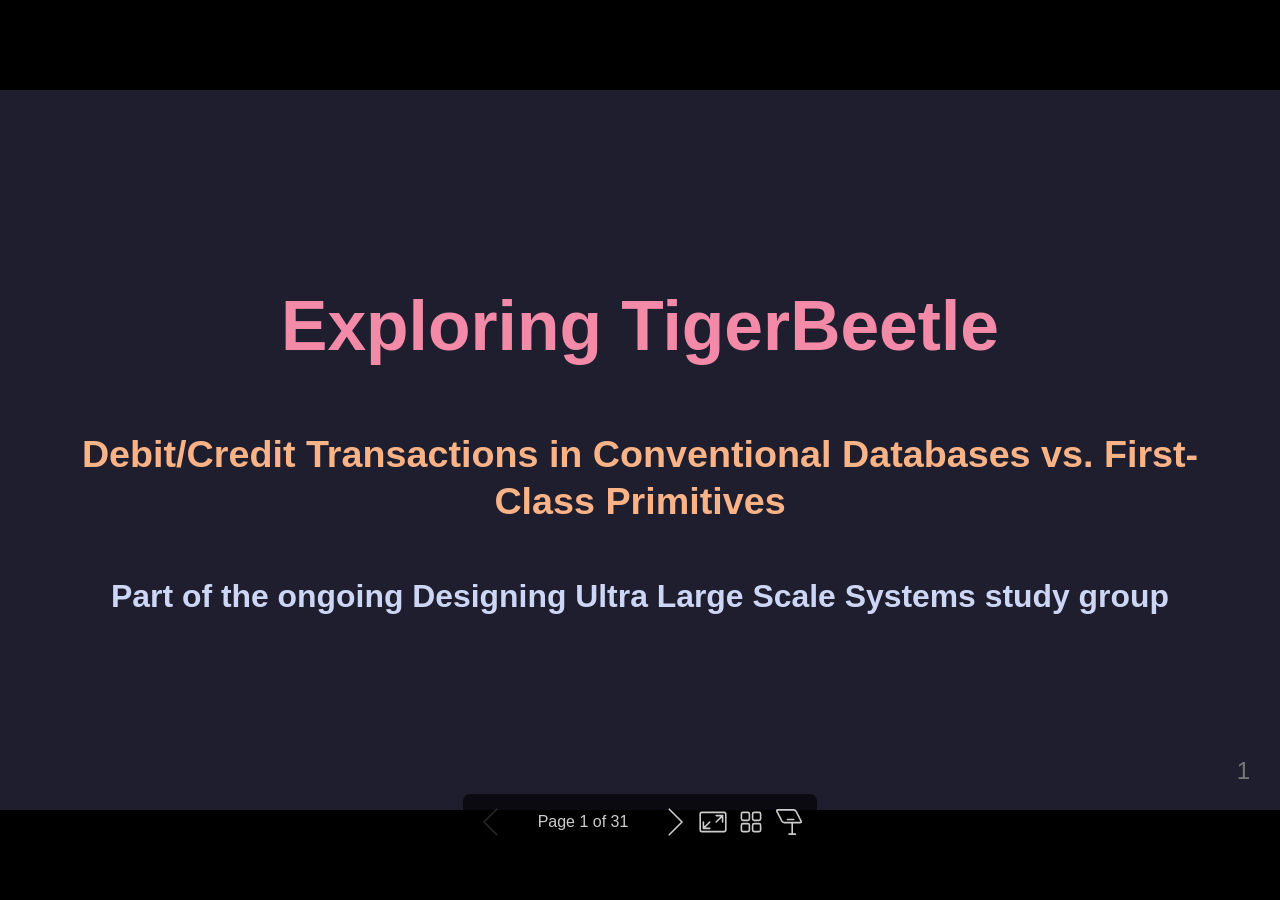
==== commit 8c6a66de: "Update" ====
--- a/001/slides.html
+++ b/001/slides.html
@@ -8,12 +8,12 @@
  * @size 16:9 1280px 720px
  * @size 4:3 960px 720px
  */div#\:\$p > svg > foreignObject > section [data-theme=light],div#\:\$p > svg > foreignObject > section{color-scheme:light}div#\:\$p > svg > foreignObject > section [data-theme=dark],div#\:\$p > svg > foreignObject > section:where(.invert){color-scheme:dark}div#\:\$p > svg > foreignObject > section{-ms-text-size-adjust:100%;-webkit-text-size-adjust:100%;background-color:var(--bgColor-default);color:var(--fgColor-default);font-family:var(--fontStack-sansSerif, -apple-system, BlinkMacSystemFont, "Segoe UI", "Noto Sans", Helvetica, Arial, sans-serif, "Apple Color Emoji", "Segoe UI Emoji");font-size:16px;font-weight:var(--base-text-weight-normal, 400);line-height:1.5;margin:0;word-wrap:break-word}div#\:\$p > svg > foreignObject > section{--marpit-root-font-size:16px}div#\:\$p > svg > foreignObject > section a{text-decoration:underline;text-underline-offset:calc(var(--marpit-root-font-size, 1rem) * .2)}div#\:\$p > svg > foreignObject > section :is(h1, marp-h1):hover .anchor .octicon-link:before,div#\:\$p > svg > foreignObject > section :is(h2, marp-h2):hover .anchor .octicon-link:before,div#\:\$p > svg > foreignObject > section :is(h3, marp-h3):hover .anchor .octicon-link:before,div#\:\$p > svg > foreignObject > section :is(h4, marp-h4):hover .anchor .octicon-link:before,div#\:\$p > svg > foreignObject > section :is(h5, marp-h5):hover .anchor .octicon-link:before,div#\:\$p > svg > foreignObject > section :is(h6, marp-h6):hover .anchor .octicon-link:before{background-color:currentColor;content:" ";display:inline-block;height:16px;-webkit-mask-image:url('data:image/svg+xml;charset=utf-8,<svg xmlns="http://www.w3.org/2000/svg" aria-hidden="true" viewBox="0 0 16 16"><path fill-rule="evenodd" d="M7.775 3.275a.75.75 0 0 0 1.06 1.06l1.25-1.25a2 2 0 1 1 2.83 2.83l-2.5 2.5a2 2 0 0 1-2.83 0 .75.75 0 0 0-1.06 1.06 3.5 3.5 0 0 0 4.95 0l2.5-2.5a3.5 3.5 0 0 0-4.95-4.95zm-4.69 9.64a2 2 0 0 1 0-2.83l2.5-2.5a2 2 0 0 1 2.83 0 .75.75 0 0 0 1.06-1.06 3.5 3.5 0 0 0-4.95 0l-2.5 2.5a3.5 3.5 0 0 0 4.95 4.95l1.25-1.25a.75.75 0 0 0-1.06-1.06l-1.25 1.25a2 2 0 0 1-2.83 0"/></svg>');mask-image:url('data:image/svg+xml;charset=utf-8,<svg xmlns="http://www.w3.org/2000/svg" aria-hidden="true" viewBox="0 0 16 16"><path fill-rule="evenodd" d="M7.775 3.275a.75.75 0 0 0 1.06 1.06l1.25-1.25a2 2 0 1 1 2.83 2.83l-2.5 2.5a2 2 0 0 1-2.83 0 .75.75 0 0 0-1.06 1.06 3.5 3.5 0 0 0 4.95 0l2.5-2.5a3.5 3.5 0 0 0-4.95-4.95zm-4.69 9.64a2 2 0 0 1 0-2.83l2.5-2.5a2 2 0 0 1 2.83 0 .75.75 0 0 0 1.06-1.06 3.5 3.5 0 0 0-4.95 0l-2.5 2.5a3.5 3.5 0 0 0 4.95 4.95l1.25-1.25a.75.75 0 0 0-1.06-1.06l-1.25 1.25a2 2 0 0 1-2.83 0"/></svg>');width:16px}div#\:\$p > svg > foreignObject > section details,div#\:\$p > svg > foreignObject > section figcaption,div#\:\$p > svg > foreignObject > section figure{display:block}div#\:\$p > svg > foreignObject > section summary{display:list-item}div#\:\$p > svg > foreignObject > section [hidden]{display:none!important}div#\:\$p > svg > foreignObject > section a{background-color:transparent;color:var(--fgColor-accent);text-decoration:none}div#\:\$p > svg > foreignObject > section abbr[title]{border-bottom:none;-webkit-text-decoration:underline dotted;text-decoration:underline dotted}div#\:\$p > svg > foreignObject > section b,div#\:\$p > svg > foreignObject > section strong{font-weight:var(--base-text-weight-semibold, 600)}div#\:\$p > svg > foreignObject > section dfn{font-style:italic}div#\:\$p > svg > foreignObject > section :is(h1, marp-h1){border-bottom:1px solid var(--borderColor-muted);font-size:2em;font-weight:var(--base-text-weight-semibold, 600);margin:.67em 0;padding-bottom:.3em}div#\:\$p > svg > foreignObject > section mark{background-color:var(--bgColor-attention-muted);color:var(--fgColor-default)}div#\:\$p > svg > foreignObject > section small{font-size:90%}div#\:\$p > svg > foreignObject > section sub,div#\:\$p > svg > foreignObject > section sup{font-size:75%;line-height:0;position:relative;vertical-align:baseline}div#\:\$p > svg > foreignObject > section sub{bottom:-.25em}div#\:\$p > svg > foreignObject > section sup{top:-.5em}div#\:\$p > svg > foreignObject > section img{border-style:none;box-sizing:content-box;max-width:100%}div#\:\$p > svg > foreignObject > section code,div#\:\$p > svg > foreignObject > section kbd,div#\:\$p > svg > foreignObject > section :is(pre, marp-pre),div#\:\$p > svg > foreignObject > section samp{font-family:monospace;font-size:1em}div#\:\$p > svg > foreignObject > section figure{margin:1em var(--base-size-40)}div#\:\$p > svg > foreignObject > section hr{background:transparent;background-color:var(--borderColor-default);border:0;box-sizing:content-box;height:.25em;margin:var(--base-size-24) 0;overflow:hidden;padding:0}div#\:\$p > svg > foreignObject > section input{font:inherit;font-family:inherit;font-size:inherit;line-height:inherit;margin:0;overflow:visible}div#\:\$p > svg > foreignObject > section [type=button],div#\:\$p > svg > foreignObject > section [type=reset],div#\:\$p > svg > foreignObject > section [type=submit]{-webkit-appearance:button;-moz-appearance:button;appearance:button}div#\:\$p > svg > foreignObject > section [type=checkbox],div#\:\$p > svg > foreignObject > section [type=radio]{box-sizing:border-box;padding:0}div#\:\$p > svg > foreignObject > section [type=number]::-webkit-inner-spin-button,div#\:\$p > svg > foreignObject > section [type=number]::-webkit-outer-spin-button{height:auto}div#\:\$p > svg > foreignObject > section [type=search]::-webkit-search-cancel-button,div#\:\$p > svg > foreignObject > section [type=search]::-webkit-search-decoration{-webkit-appearance:none;appearance:none}div#\:\$p > svg > foreignObject > section ::-webkit-input-placeholder{color:inherit;opacity:.54}div#\:\$p > svg > foreignObject > section ::-webkit-file-upload-button{-webkit-appearance:button;appearance:button;font:inherit}div#\:\$p > svg > foreignObject > section a:hover{text-decoration:underline}div#\:\$p > svg > foreignObject > section ::-moz-placeholder{color:var(--fgColor-muted);opacity:1}div#\:\$p > svg > foreignObject > section ::placeholder{color:var(--fgColor-muted);opacity:1}div#\:\$p > svg > foreignObject > section hr:after,div#\:\$p > svg > foreignObject > section hr:before{content:"";display:table}div#\:\$p > svg > foreignObject > section hr:after{clear:both}div#\:\$p > svg > foreignObject > section table{border-collapse:collapse;border-spacing:0;display:block;font-variant:tabular-nums;max-width:100%;overflow:auto;width:-moz-max-content;width:max-content}div#\:\$p > svg > foreignObject > section td,div#\:\$p > svg > foreignObject > section th{padding:0}div#\:\$p > svg > foreignObject > section details summary{cursor:pointer}div#\:\$p > svg > foreignObject > section [role=button]:focus,div#\:\$p > svg > foreignObject > section a:focus,div#\:\$p > svg > foreignObject > section input[type=checkbox]:focus,div#\:\$p > svg > foreignObject > section input[type=radio]:focus{box-shadow:none;outline:2px solid var(--focus-outlineColor);outline-offset:-2px}div#\:\$p > svg > foreignObject > section [role=button]:focus:not(:focus-visible),div#\:\$p > svg > foreignObject > section a:focus:not(:focus-visible),div#\:\$p > svg > foreignObject > section input[type=checkbox]:focus:not(:focus-visible),div#\:\$p > svg > foreignObject > section input[type=radio]:focus:not(:focus-visible){outline:1px solid transparent}div#\:\$p > svg > foreignObject > section [role=button]:focus-visible,div#\:\$p > svg > foreignObject > section a:focus-visible,div#\:\$p > svg > foreignObject > section input[type=checkbox]:focus-visible,div#\:\$p > svg > foreignObject > section input[type=radio]:focus-visible{box-shadow:none;outline:2px solid var(--focus-outlineColor);outline-offset:-2px}div#\:\$p > svg > foreignObject > section a:not([class]):focus,div#\:\$p > svg > foreignObject > section a:not([class]):focus-visible,div#\:\$p > svg > foreignObject > section input[type=checkbox]:focus,div#\:\$p > svg > foreignObject > section input[type=checkbox]:focus-visible,div#\:\$p > svg > foreignObject > section input[type=radio]:focus,div#\:\$p > svg > foreignObject > section input[type=radio]:focus-visible{outline-offset:0}div#\:\$p > svg > foreignObject > section kbd{background-color:var(--bgColor-muted);border-bottom-color:var(--borderColor-neutral-muted);border:1px solid var(--borderColor-neutral-muted);border-radius:6px;box-shadow:inset 0 -1px 0 var(--borderColor-neutral-muted);color:var(--fgColor-default);display:inline-block;font:11px var(--fontStack-monospace, ui-monospace, SFMono-Regular, SF Mono, Menlo, Consolas, Liberation Mono, monospace);line-height:10px;padding:var(--base-size-4);vertical-align:middle}div#\:\$p > svg > foreignObject > section :is(h1, marp-h1),div#\:\$p > svg > foreignObject > section :is(h2, marp-h2),div#\:\$p > svg > foreignObject > section :is(h3, marp-h3),div#\:\$p > svg > foreignObject > section :is(h4, marp-h4),div#\:\$p > svg > foreignObject > section :is(h5, marp-h5),div#\:\$p > svg > foreignObject > section :is(h6, marp-h6){font-weight:var(--base-text-weight-semibold, 600);line-height:1.25;margin-bottom:var(--base-size-16);margin-top:var(--base-size-24)}div#\:\$p > svg > foreignObject > section :is(h2, marp-h2){border-bottom:1px solid var(--borderColor-muted);font-size:1.5em;padding-bottom:.3em}div#\:\$p > svg > foreignObject > section :is(h2, marp-h2),div#\:\$p > svg > foreignObject > section :is(h3, marp-h3){font-weight:var(--base-text-weight-semibold, 600)}div#\:\$p > svg > foreignObject > section :is(h3, marp-h3){font-size:1.25em}div#\:\$p > svg > foreignObject > section :is(h4, marp-h4){font-size:1em}div#\:\$p > svg > foreignObject > section :is(h4, marp-h4),div#\:\$p > svg > foreignObject > section :is(h5, marp-h5){font-weight:var(--base-text-weight-semibold, 600)}div#\:\$p > svg > foreignObject > section :is(h5, marp-h5){font-size:.875em}div#\:\$p > svg > foreignObject > section :is(h6, marp-h6){color:var(--fgColor-muted);font-size:.85em;font-weight:var(--base-text-weight-semibold, 600)}div#\:\$p > svg > foreignObject > section p{margin-bottom:10px;margin-top:0}div#\:\$p > svg > foreignObject > section blockquote{border-left:.25em solid var(--borderColor-default);color:var(--fgColor-muted);margin:0;padding:0 1em}div#\:\$p > svg > foreignObject > section ol,div#\:\$p > svg > foreignObject > section ul{margin-bottom:0;margin-top:0;padding-left:2em}div#\:\$p > svg > foreignObject > section ol ol,div#\:\$p > svg > foreignObject > section ul ol{list-style-type:lower-roman}div#\:\$p > svg > foreignObject > section ol ol ol,div#\:\$p > svg > foreignObject > section ol ul ol,div#\:\$p > svg > foreignObject > section ul ol ol,div#\:\$p > svg > foreignObject > section ul ul ol{list-style-type:lower-alpha}div#\:\$p > svg > foreignObject > section dd{margin-left:0}div#\:\$p > svg > foreignObject > section code,div#\:\$p > svg > foreignObject > section :is(pre, marp-pre),div#\:\$p > svg > foreignObject > section samp,div#\:\$p > svg > foreignObject > section tt{font-family:var(--fontStack-monospace, ui-monospace, SFMono-Regular, SF Mono, Menlo, Consolas, Liberation Mono, monospace);font-size:12px}div#\:\$p > svg > foreignObject > section :is(pre, marp-pre){margin-bottom:0;margin-top:0;word-wrap:normal}div#\:\$p > svg > foreignObject > section .octicon{display:inline-block;fill:currentColor;overflow:visible!important;vertical-align:text-bottom}div#\:\$p > svg > foreignObject > section input::-webkit-inner-spin-button,div#\:\$p > svg > foreignObject > section input::-webkit-outer-spin-button{-webkit-appearance:none;appearance:none;margin:0}div#\:\$p > svg > foreignObject > section .mr-2{margin-right:var(--base-size-8, 8px)!important}div#\:\$p > svg > foreignObject > section:after,div#\:\$p > svg > foreignObject > section:before{display:table}div#\:\$p > svg > foreignObject > section:after{clear:both}div#\:\$p > svg > foreignObject > section>:first-child{margin-top:0!important}div#\:\$p > svg > foreignObject > section>:last-child{margin-bottom:0!important}div#\:\$p > svg > foreignObject > section a:not([href]){color:inherit;text-decoration:none}div#\:\$p > svg > foreignObject > section .absent{color:var(--fgColor-danger)}div#\:\$p > svg > foreignObject > section .anchor{float:left;line-height:1;margin-left:-20px;padding-right:var(--base-size-4)}div#\:\$p > svg > foreignObject > section .anchor:focus{outline:none}div#\:\$p > svg > foreignObject > section blockquote,div#\:\$p > svg > foreignObject > section details,div#\:\$p > svg > foreignObject > section dl,div#\:\$p > svg > foreignObject > section ol,div#\:\$p > svg > foreignObject > section p,div#\:\$p > svg > foreignObject > section :is(pre, marp-pre),div#\:\$p > svg > foreignObject > section table,div#\:\$p > svg > foreignObject > section ul{margin-bottom:var(--base-size-16);margin-top:0}div#\:\$p > svg > foreignObject > section blockquote>:first-child{margin-top:0}div#\:\$p > svg > foreignObject > section blockquote>:last-child{margin-bottom:0}div#\:\$p > svg > foreignObject > section :is(h1, marp-h1) .octicon-link,div#\:\$p > svg > foreignObject > section :is(h2, marp-h2) .octicon-link,div#\:\$p > svg > foreignObject > section :is(h3, marp-h3) .octicon-link,div#\:\$p > svg > foreignObject > section :is(h4, marp-h4) .octicon-link,div#\:\$p > svg > foreignObject > section :is(h5, marp-h5) .octicon-link,div#\:\$p > svg > foreignObject > section :is(h6, marp-h6) .octicon-link{color:var(--fgColor-default);vertical-align:middle;visibility:hidden}div#\:\$p > svg > foreignObject > section :is(h1, marp-h1):hover .anchor,div#\:\$p > svg > foreignObject > section :is(h2, marp-h2):hover .anchor,div#\:\$p > svg > foreignObject > section :is(h3, marp-h3):hover .anchor,div#\:\$p > svg > foreignObject > section :is(h4, marp-h4):hover .anchor,div#\:\$p > svg > foreignObject > section :is(h5, marp-h5):hover .anchor,div#\:\$p > svg > foreignObject > section :is(h6, marp-h6):hover .anchor{text-decoration:none}div#\:\$p > svg > foreignObject > section :is(h1, marp-h1):hover .anchor .octicon-link,div#\:\$p > svg > foreignObject > section :is(h2, marp-h2):hover .anchor .octicon-link,div#\:\$p > svg > foreignObject > section :is(h3, marp-h3):hover .anchor .octicon-link,div#\:\$p > svg > foreignObject > section :is(h4, marp-h4):hover .anchor .octicon-link,div#\:\$p > svg > foreignObject > section :is(h5, marp-h5):hover .anchor .octicon-link,div#\:\$p > svg > foreignObject > section :is(h6, marp-h6):hover .anchor .octicon-link{visibility:visible}div#\:\$p > svg > foreignObject > section :is(h1, marp-h1) code,div#\:\$p > svg > foreignObject > section :is(h1, marp-h1) tt,div#\:\$p > svg > foreignObject > section :is(h2, marp-h2) code,div#\:\$p > svg > foreignObject > section :is(h2, marp-h2) tt,div#\:\$p > svg > foreignObject > section :is(h3, marp-h3) code,div#\:\$p > svg > foreignObject > section :is(h3, marp-h3) tt,div#\:\$p > svg > foreignObject > section :is(h4, marp-h4) code,div#\:\$p > svg > foreignObject > section :is(h4, marp-h4) tt,div#\:\$p > svg > foreignObject > section :is(h5, marp-h5) code,div#\:\$p > svg > foreignObject > section :is(h5, marp-h5) tt,div#\:\$p > svg > foreignObject > section :is(h6, marp-h6) code,div#\:\$p > svg > foreignObject > section :is(h6, marp-h6) tt{font-size:inherit;padding:0 .2em}div#\:\$p > svg > foreignObject > section summary :is(h1, marp-h1),div#\:\$p > svg > foreignObject > section summary :is(h2, marp-h2),div#\:\$p > svg > foreignObject > section summary :is(h3, marp-h3),div#\:\$p > svg > foreignObject > section summary :is(h4, marp-h4),div#\:\$p > svg > foreignObject > section summary :is(h5, marp-h5),div#\:\$p > svg > foreignObject > section summary :is(h6, marp-h6){display:inline-block}div#\:\$p > svg > foreignObject > section summary :is(h1, marp-h1) .anchor,div#\:\$p > svg > foreignObject > section summary :is(h2, marp-h2) .anchor,div#\:\$p > svg > foreignObject > section summary :is(h3, marp-h3) .anchor,div#\:\$p > svg > foreignObject > section summary :is(h4, marp-h4) .anchor,div#\:\$p > svg > foreignObject > section summary :is(h5, marp-h5) .anchor,div#\:\$p > svg > foreignObject > section summary :is(h6, marp-h6) .anchor{margin-left:-40px}div#\:\$p > svg > foreignObject > section summary :is(h1, marp-h1),div#\:\$p > svg > foreignObject > section summary :is(h2, marp-h2){border-bottom:0;padding-bottom:0}div#\:\$p > svg > foreignObject > section ol.no-list,div#\:\$p > svg > foreignObject > section ul.no-list{list-style-type:none;padding:0}div#\:\$p > svg > foreignObject > section ol[type="a s"]{list-style-type:lower-alpha}div#\:\$p > svg > foreignObject > section ol[type="A s"]{list-style-type:upper-alpha}div#\:\$p > svg > foreignObject > section ol[type="i s"]{list-style-type:lower-roman}div#\:\$p > svg > foreignObject > section ol[type="I s"]{list-style-type:upper-roman}div#\:\$p > svg > foreignObject > section div>ol:not([type]),div#\:\$p > svg > foreignObject > section ol[type="1"]{list-style-type:decimal}div#\:\$p > svg > foreignObject > section ol ol,div#\:\$p > svg > foreignObject > section ol ul,div#\:\$p > svg > foreignObject > section ul ol,div#\:\$p > svg > foreignObject > section ul ul{margin-bottom:0;margin-top:0}div#\:\$p > svg > foreignObject > section li>p{margin-top:var(--base-size-16)}div#\:\$p > svg > foreignObject > section li+li{margin-top:.25em}div#\:\$p > svg > foreignObject > section dl{padding:0}div#\:\$p > svg > foreignObject > section dl dt{font-size:1em;font-style:italic;font-weight:var(--base-text-weight-semibold, 600);margin-top:var(--base-size-16);padding:0}div#\:\$p > svg > foreignObject > section dl dd{margin-bottom:var(--base-size-16);padding:0 var(--base-size-16)}div#\:\$p > svg > foreignObject > section table th{font-weight:var(--base-text-weight-semibold, 600)}div#\:\$p > svg > foreignObject > section table td,div#\:\$p > svg > foreignObject > section table th{border:1px solid var(--borderColor-default);padding:6px 13px}div#\:\$p > svg > foreignObject > section table td>:last-child{margin-bottom:0}div#\:\$p > svg > foreignObject > section table tr{background-color:var(--bgColor-default);border-top:1px solid var(--borderColor-muted)}div#\:\$p > svg > foreignObject > section table tr:nth-child(2n){background-color:var(--bgColor-muted)}div#\:\$p > svg > foreignObject > section table img{background-color:transparent}div#\:\$p > svg > foreignObject > section img[align=right]{padding-left:20px}div#\:\$p > svg > foreignObject > section img[align=left]{padding-right:20px}div#\:\$p > svg > foreignObject > section .emoji{background-color:transparent;max-width:none;vertical-align:text-top}div#\:\$p > svg > foreignObject > section :is(span, marp-span).frame,div#\:\$p > svg > foreignObject > section :is(span, marp-span).frame>:is(span, marp-span){display:block;overflow:hidden}div#\:\$p > svg > foreignObject > section :is(span, marp-span).frame>:is(span, marp-span){border:1px solid var(--borderColor-default);float:left;margin:13px 0 0;padding:7px;width:auto}div#\:\$p > svg > foreignObject > section :is(span, marp-span).frame :is(span, marp-span) img{display:block;float:left}div#\:\$p > svg > foreignObject > section :is(span, marp-span).frame :is(span, marp-span) :is(span, marp-span){clear:both;color:var(--fgColor-default);display:block;padding:5px 0 0}div#\:\$p > svg > foreignObject > section :is(span, marp-span).align-center{clear:both;display:block;overflow:hidden}div#\:\$p > svg > foreignObject > section :is(span, marp-span).align-center>:is(span, marp-span){display:block;margin:13px auto 0;overflow:hidden;text-align:center}div#\:\$p > svg > foreignObject > section :is(span, marp-span).align-center :is(span, marp-span) img{margin:0 auto;text-align:center}div#\:\$p > svg > foreignObject > section :is(span, marp-span).align-right{clear:both;display:block;overflow:hidden}div#\:\$p > svg > foreignObject > section :is(span, marp-span).align-right>:is(span, marp-span){display:block;margin:13px 0 0;overflow:hidden;text-align:right}div#\:\$p > svg > foreignObject > section :is(span, marp-span).align-right :is(span, marp-span) img{margin:0;text-align:right}div#\:\$p > svg > foreignObject > section :is(span, marp-span).float-left{display:block;float:left;margin-right:13px;overflow:hidden}div#\:\$p > svg > foreignObject > section :is(span, marp-span).float-left :is(span, marp-span){margin:13px 0 0}div#\:\$p > svg > foreignObject > section :is(span, marp-span).float-right{display:block;float:right;margin-left:13px;overflow:hidden}div#\:\$p > svg > foreignObject > section :is(span, marp-span).float-right>:is(span, marp-span){display:block;margin:13px auto 0;overflow:hidden;text-align:right}div#\:\$p > svg > foreignObject > section code,div#\:\$p > svg > foreignObject > section tt{background-color:var(--bgColor-neutral-muted);border-radius:6px;font-size:85%;margin:0;padding:.2em .4em;white-space:break-spaces}div#\:\$p > svg > foreignObject > section code br,div#\:\$p > svg > foreignObject > section tt br{display:none}div#\:\$p > svg > foreignObject > section del code{text-decoration:inherit}div#\:\$p > svg > foreignObject > section samp{font-size:85%}div#\:\$p > svg > foreignObject > section :is(pre, marp-pre) code{font-size:100%}div#\:\$p > svg > foreignObject > section :is(pre, marp-pre)>code{background:transparent;border:0;margin:0;padding:0;white-space:pre;word-break:normal}div#\:\$p > svg > foreignObject > section .highlight{margin-bottom:var(--base-size-16)}div#\:\$p > svg > foreignObject > section .highlight :is(pre, marp-pre){margin-bottom:0;word-break:normal}div#\:\$p > svg > foreignObject > section :is(pre, marp-pre){background-color:var(--bgColor-muted);border-radius:6px;color:var(--fgColor-default);font-size:85%;line-height:1.45;overflow:auto;padding:var(--base-size-16)}div#\:\$p > svg > foreignObject > section :is(pre, marp-pre) code,div#\:\$p > svg > foreignObject > section :is(pre, marp-pre) tt{display:inline;line-height:inherit;margin:0;overflow:visible;padding:0;word-wrap:normal;background-color:transparent;border:0}div#\:\$p > svg > foreignObject > section .csv-data td,div#\:\$p > svg > foreignObject > section .csv-data th{font-size:12px;line-height:1;overflow:hidden;padding:5px;text-align:left;white-space:nowrap}div#\:\$p > svg > foreignObject > section .csv-data .blob-num{background:var(--bgColor-default);border:0;padding:10px var(--base-size-8) 9px;text-align:right}div#\:\$p > svg > foreignObject > section .csv-data tr{border-top:0}div#\:\$p > svg > foreignObject > section .csv-data th{background:var(--bgColor-muted);border-top:0;font-weight:var(--base-text-weight-semibold, 600)}div#\:\$p > svg > foreignObject > section [data-footnote-ref]:before{content:"["}div#\:\$p > svg > foreignObject > section [data-footnote-ref]:after{content:"]"}div#\:\$p > svg > foreignObject > section .footnotes{border-top:1px solid var(--borderColor-default);color:var(--fgColor-muted);font-size:12px}div#\:\$p > svg > foreignObject > section div#\:\$p > svg > foreignObject > section section.footnotes{--marpit-root-font-size:12px}div#\:\$p > svg > foreignObject > section .footnotes ol,div#\:\$p > svg > foreignObject > section .footnotes ol ul{padding-left:var(--base-size-16)}div#\:\$p > svg > foreignObject > section .footnotes ol ul{display:inline-block;margin-top:var(--base-size-16)}div#\:\$p > svg > foreignObject > section .footnotes li{position:relative}div#\:\$p > svg > foreignObject > section .footnotes li:target:before{border:2px solid var(--borderColor-accent-emphasis);border-radius:6px;bottom:calc(var(--base-size-8)*-1);content:"";left:calc(var(--base-size-24)*-1);pointer-events:none;position:absolute;right:calc(var(--base-size-8)*-1);top:calc(var(--base-size-8)*-1)}div#\:\$p > svg > foreignObject > section .footnotes li:target{color:var(--fgColor-default)}div#\:\$p > svg > foreignObject > section .footnotes .data-footnote-backref g-emoji{font-family:monospace}div#\:\$p > svg > foreignObject > section .pl-c{color:var(--color-prettylights-syntax-comment)}div#\:\$p > svg > foreignObject > section .pl-c1,div#\:\$p > svg > foreignObject > section .pl-s .pl-v{color:var(--color-prettylights-syntax-constant)}div#\:\$p > svg > foreignObject > section .pl-e,div#\:\$p > svg > foreignObject > section .pl-en{color:var(--color-prettylights-syntax-entity)}div#\:\$p > svg > foreignObject > section .pl-s .pl-s1,div#\:\$p > svg > foreignObject > section .pl-smi{color:var(--color-prettylights-syntax-storage-modifier-import)}div#\:\$p > svg > foreignObject > section .pl-ent{color:var(--color-prettylights-syntax-entity-tag)}div#\:\$p > svg > foreignObject > section .pl-k{color:var(--color-prettylights-syntax-keyword)}div#\:\$p > svg > foreignObject > section .pl-pds,div#\:\$p > svg > foreignObject > section .pl-s,div#\:\$p > svg > foreignObject > section .pl-s .pl-pse .pl-s1,div#\:\$p > svg > foreignObject > section .pl-sr,div#\:\$p > svg > foreignObject > section .pl-sr .pl-cce,div#\:\$p > svg > foreignObject > section .pl-sr .pl-sra,div#\:\$p > svg > foreignObject > section .pl-sr .pl-sre{color:var(--color-prettylights-syntax-string)}div#\:\$p > svg > foreignObject > section .pl-smw,div#\:\$p > svg > foreignObject > section .pl-v{color:var(--color-prettylights-syntax-variable)}div#\:\$p > svg > foreignObject > section .pl-bu{color:var(--color-prettylights-syntax-brackethighlighter-unmatched)}div#\:\$p > svg > foreignObject > section .pl-ii{background-color:var(--color-prettylights-syntax-invalid-illegal-bg);color:var(--color-prettylights-syntax-invalid-illegal-text)}div#\:\$p > svg > foreignObject > section .pl-c2{background-color:var(--color-prettylights-syntax-carriage-return-bg);color:var(--color-prettylights-syntax-carriage-return-text)}div#\:\$p > svg > foreignObject > section .pl-sr .pl-cce{color:var(--color-prettylights-syntax-string-regexp);font-weight:700}div#\:\$p > svg > foreignObject > section .pl-ml{color:var(--color-prettylights-syntax-markup-list)}div#\:\$p > svg > foreignObject > section .pl-mh,div#\:\$p > svg > foreignObject > section .pl-mh .pl-en,div#\:\$p > svg > foreignObject > section .pl-ms{color:var(--color-prettylights-syntax-markup-heading);font-weight:700}div#\:\$p > svg > foreignObject > section .pl-mi{color:var(--color-prettylights-syntax-markup-italic);font-style:italic}div#\:\$p > svg > foreignObject > section .pl-mb{color:var(--color-prettylights-syntax-markup-bold);font-weight:700}div#\:\$p > svg > foreignObject > section .pl-md{background-color:var(--color-prettylights-syntax-markup-deleted-bg);color:var(--color-prettylights-syntax-markup-deleted-text)}div#\:\$p > svg > foreignObject > section .pl-mi1{background-color:var(--color-prettylights-syntax-markup-inserted-bg);color:var(--color-prettylights-syntax-markup-inserted-text)}div#\:\$p > svg > foreignObject > section .pl-mc{background-color:var(--color-prettylights-syntax-markup-changed-bg);color:var(--color-prettylights-syntax-markup-changed-text)}div#\:\$p > svg > foreignObject > section .pl-mi2{background-color:var(--color-prettylights-syntax-markup-ignored-bg);color:var(--color-prettylights-syntax-markup-ignored-text)}div#\:\$p > svg > foreignObject > section .pl-mdr{color:var(--color-prettylights-syntax-meta-diff-range);font-weight:700}div#\:\$p > svg > foreignObject > section .pl-ba{color:var(--color-prettylights-syntax-brackethighlighter-angle)}div#\:\$p > svg > foreignObject > section .pl-sg{color:var(--color-prettylights-syntax-sublimelinter-gutter-mark)}div#\:\$p > svg > foreignObject > section .pl-corl{color:var(--color-prettylights-syntax-constant-other-reference-link);text-decoration:underline}div#\:\$p > svg > foreignObject > section [role=button]:focus:not(:focus-visible),div#\:\$p > svg > foreignObject > section [role=tabpanel][tabindex="0"]:focus:not(:focus-visible),div#\:\$p > svg > foreignObject > section a:focus:not(:focus-visible),div#\:\$p > svg > foreignObject > section button:focus:not(:focus-visible),div#\:\$p > svg > foreignObject > section summary:focus:not(:focus-visible){box-shadow:none;outline:none}div#\:\$p > svg > foreignObject > section [tabindex="0"]:focus:not(:focus-visible),div#\:\$p > svg > foreignObject > section details-dialog:focus:not(:focus-visible){outline:none}div#\:\$p > svg > foreignObject > section g-emoji{display:inline-block;font-family:Apple Color Emoji,Segoe UI Emoji,Segoe UI Symbol;font-size:1em;font-style:normal!important;font-weight:var(--base-text-weight-normal, 400);line-height:1;min-width:1ch;vertical-align:-.075em}div#\:\$p > svg > foreignObject > section g-emoji img{height:1em;width:1em}div#\:\$p > svg > foreignObject > section a:has(>p,>div,>:is(pre, marp-pre),>blockquote){display:block}div#\:\$p > svg > foreignObject > section a:has(>p,>div,>:is(pre, marp-pre),>blockquote):not(:has(.snippet-clipboard-content,>:is(pre, marp-pre))){width:-moz-fit-content;width:fit-content}div#\:\$p > svg > foreignObject > section a:has(>p,>div,>:is(pre, marp-pre),>blockquote):has(.snippet-clipboard-content,>:is(pre, marp-pre)):focus-visible{outline:2px solid var(--focus-outlineColor);outline-offset:2px}div#\:\$p > svg > foreignObject > section .task-list-item{list-style-type:none}div#\:\$p > svg > foreignObject > section .task-list-item label{font-weight:var(--base-text-weight-normal, 400)}div#\:\$p > svg > foreignObject > section .task-list-item.enabled label{cursor:pointer}div#\:\$p > svg > foreignObject > section .task-list-item+.task-list-item{margin-top:var(--base-size-4)}div#\:\$p > svg > foreignObject > section .task-list-item .handle{display:none}div#\:\$p > svg > foreignObject > section .task-list-item-checkbox{margin:0 .2em .25em -1.4em;vertical-align:middle}div#\:\$p > svg > foreignObject > section ul:dir(rtl) .task-list-item-checkbox{margin:0 -1.6em .25em .2em}div#\:\$p > svg > foreignObject > section ol:dir(rtl) .task-list-item-checkbox{margin:0 -1.6em .25em .2em}div#\:\$p > svg > foreignObject > section .contains-task-list:focus-within .task-list-item-convert-container,div#\:\$p > svg > foreignObject > section .contains-task-list:hover .task-list-item-convert-container{clip-path:none;display:block;height:24px;overflow:visible;width:auto}div#\:\$p > svg > foreignObject > section ::-webkit-calendar-picker-indicator{filter:invert(50%)}div#\:\$p > svg > foreignObject > section .markdown-alert{border-left:.25em solid var(--borderColor-default);color:inherit;margin-bottom:var(--base-size-16);padding:var(--base-size-8) var(--base-size-16)}div#\:\$p > svg > foreignObject > section .markdown-alert>:first-child{margin-top:0}div#\:\$p > svg > foreignObject > section .markdown-alert>:last-child{margin-bottom:0}div#\:\$p > svg > foreignObject > section .markdown-alert .markdown-alert-title{align-items:center;display:flex;font-weight:var(--base-text-weight-medium, 500);line-height:1}div#\:\$p > svg > foreignObject > section .markdown-alert.markdown-alert-note{border-left-color:var(--borderColor-accent-emphasis)}div#\:\$p > svg > foreignObject > section .markdown-alert.markdown-alert-note .markdown-alert-title{color:var(--fgColor-accent)}div#\:\$p > svg > foreignObject > section .markdown-alert.markdown-alert-important{border-left-color:var(--borderColor-done-emphasis)}div#\:\$p > svg > foreignObject > section .markdown-alert.markdown-alert-important .markdown-alert-title{color:var(--fgColor-done)}div#\:\$p > svg > foreignObject > section .markdown-alert.markdown-alert-warning{border-left-color:var(--borderColor-attention-emphasis)}div#\:\$p > svg > foreignObject > section .markdown-alert.markdown-alert-warning .markdown-alert-title{color:var(--fgColor-attention)}div#\:\$p > svg > foreignObject > section .markdown-alert.markdown-alert-tip{border-left-color:var(--borderColor-success-emphasis)}div#\:\$p > svg > foreignObject > section .markdown-alert.markdown-alert-tip .markdown-alert-title{color:var(--fgColor-success)}div#\:\$p > svg > foreignObject > section .markdown-alert.markdown-alert-caution{border-left-color:var(--borderColor-danger-emphasis)}div#\:\$p > svg > foreignObject > section .markdown-alert.markdown-alert-caution .markdown-alert-title{color:var(--fgColor-danger)}div#\:\$p > svg > foreignObject > section>:first-child>.heading-element:first-child{margin-top:0!important}div#\:\$p > svg > foreignObject > section .highlight :is(pre, marp-pre):has(+.zeroclipboard-container){min-height:52px}div#\:\$p > svg > foreignObject > section :is(h1, marp-h1){color:var(--h1-color);font-size:1.6em}div#\:\$p > svg > foreignObject > section :is(h1, marp-h1),div#\:\$p > svg > foreignObject > section :is(h2, marp-h2){border-bottom:none}div#\:\$p > svg > foreignObject > section :is(h2, marp-h2){font-size:1.3em}div#\:\$p > svg > foreignObject > section :is(h3, marp-h3){font-size:1.1em}div#\:\$p > svg > foreignObject > section :is(h4, marp-h4){font-size:1.05em}div#\:\$p > svg > foreignObject > section :is(h5, marp-h5){font-size:1em}div#\:\$p > svg > foreignObject > section :is(h6, marp-h6){font-size:.9em}div#\:\$p > svg > foreignObject > section :is(h1, marp-h1) strong,div#\:\$p > svg > foreignObject > section :is(h2, marp-h2) strong,div#\:\$p > svg > foreignObject > section :is(h3, marp-h3) strong,div#\:\$p > svg > foreignObject > section :is(h4, marp-h4) strong,div#\:\$p > svg > foreignObject > section :is(h5, marp-h5) strong,div#\:\$p > svg > foreignObject > section :is(h6, marp-h6) strong{color:var(--heading-strong-color);font-weight:inherit}div#\:\$p > svg > foreignObject > section :is(h1, marp-h1)::part(auto-scaling),div#\:\$p > svg > foreignObject > section :is(h2, marp-h2)::part(auto-scaling),div#\:\$p > svg > foreignObject > section :is(h3, marp-h3)::part(auto-scaling),div#\:\$p > svg > foreignObject > section :is(h4, marp-h4)::part(auto-scaling),div#\:\$p > svg > foreignObject > section :is(h5, marp-h5)::part(auto-scaling),div#\:\$p > svg > foreignObject > section :is(h6, marp-h6)::part(auto-scaling){max-height:563px}div#\:\$p > svg > foreignObject > section hr{height:0;padding-top:.25em}div#\:\$p > svg > foreignObject > section img{background-color:transparent}div#\:\$p > svg > foreignObject > section :is(pre, marp-pre){border:1px solid var(--borderColor-default);line-height:1.15;overflow:visible}div#\:\$p > svg > foreignObject > section :is(pre, marp-pre)::part(auto-scaling){max-height:529px}div#\:\$p > svg > foreignObject > section :is(pre, marp-pre) :where(.hljs){color:var(--color-prettylights-syntax-storage-modifier-import)}div#\:\$p > svg > foreignObject > section :is(pre, marp-pre) :where(.hljs-doctag),div#\:\$p > svg > foreignObject > section :is(pre, marp-pre) :where(.hljs-keyword),div#\:\$p > svg > foreignObject > section :is(pre, marp-pre) :where(.hljs-meta .hljs-keyword),div#\:\$p > svg > foreignObject > section :is(pre, marp-pre) :where(.hljs-template-tag),div#\:\$p > svg > foreignObject > section :is(pre, marp-pre) :where(.hljs-template-variable),div#\:\$p > svg > foreignObject > section :is(pre, marp-pre) :where(.hljs-type),div#\:\$p > svg > foreignObject > section :is(pre, marp-pre) :where(.hljs-variable.language_){color:var(--color-prettylights-syntax-keyword)}div#\:\$p > svg > foreignObject > section :is(pre, marp-pre) :where(.hljs-title),div#\:\$p > svg > foreignObject > section :is(pre, marp-pre) :where(.hljs-title.class_),div#\:\$p > svg > foreignObject > section :is(pre, marp-pre) :where(.hljs-title.class_.inherited__),div#\:\$p > svg > foreignObject > section :is(pre, marp-pre) :where(.hljs-title.function_){color:var(--color-prettylights-syntax-entity)}div#\:\$p > svg > foreignObject > section :is(pre, marp-pre) :where(.hljs-attr),div#\:\$p > svg > foreignObject > section :is(pre, marp-pre) :where(.hljs-attribute),div#\:\$p > svg > foreignObject > section :is(pre, marp-pre) :where(.hljs-literal),div#\:\$p > svg > foreignObject > section :is(pre, marp-pre) :where(.hljs-meta),div#\:\$p > svg > foreignObject > section :is(pre, marp-pre) :where(.hljs-number),div#\:\$p > svg > foreignObject > section :is(pre, marp-pre) :where(.hljs-operator),div#\:\$p > svg > foreignObject > section :is(pre, marp-pre) :where(.hljs-selector-attr),div#\:\$p > svg > foreignObject > section :is(pre, marp-pre) :where(.hljs-selector-class),div#\:\$p > svg > foreignObject > section :is(pre, marp-pre) :where(.hljs-selector-id),div#\:\$p > svg > foreignObject > section :is(pre, marp-pre) :where(.hljs-variable){color:var(--color-prettylights-syntax-constant)}div#\:\$p > svg > foreignObject > section :is(pre, marp-pre) :where(.hljs-meta .hljs-string),div#\:\$p > svg > foreignObject > section :is(pre, marp-pre) :where(.hljs-regexp),div#\:\$p > svg > foreignObject > section :is(pre, marp-pre) :where(.hljs-string){color:var(--color-prettylights-syntax-string)}div#\:\$p > svg > foreignObject > section :is(pre, marp-pre) :where(.hljs-built_in),div#\:\$p > svg > foreignObject > section :is(pre, marp-pre) :where(.hljs-symbol){color:var(--color-prettylights-syntax-variable)}div#\:\$p > svg > foreignObject > section :is(pre, marp-pre) :where(.hljs-code),div#\:\$p > svg > foreignObject > section :is(pre, marp-pre) :where(.hljs-comment),div#\:\$p > svg > foreignObject > section :is(pre, marp-pre) :where(.hljs-formula){color:var(--color-prettylights-syntax-comment)}div#\:\$p > svg > foreignObject > section :is(pre, marp-pre) :where(.hljs-name),div#\:\$p > svg > foreignObject > section :is(pre, marp-pre) :where(.hljs-quote),div#\:\$p > svg > foreignObject > section :is(pre, marp-pre) :where(.hljs-selector-pseudo),div#\:\$p > svg > foreignObject > section :is(pre, marp-pre) :where(.hljs-selector-tag){color:var(--color-prettylights-syntax-entity-tag)}div#\:\$p > svg > foreignObject > section :is(pre, marp-pre) :where(.hljs-subst){color:var(--color-prettylights-syntax-storage-modifier-import)}div#\:\$p > svg > foreignObject > section :is(pre, marp-pre) :where(.hljs-section){color:var(--color-prettylights-syntax-markup-heading);font-weight:700}div#\:\$p > svg > foreignObject > section :is(pre, marp-pre) :where(.hljs-bullet){color:var(--color-prettylights-syntax-markup-list)}div#\:\$p > svg > foreignObject > section :is(pre, marp-pre) :where(.hljs-emphasis){color:var(--color-prettylights-syntax-markup-italic);font-style:italic}div#\:\$p > svg > foreignObject > section :is(pre, marp-pre) :where(.hljs-strong){color:var(--color-prettylights-syntax-markup-bold);font-weight:700}div#\:\$p > svg > foreignObject > section :is(pre, marp-pre) :where(.hljs-addition){background-color:var(--color-prettylights-syntax-markup-inserted-bg);color:var(--color-prettylights-syntax-markup-inserted-text)}div#\:\$p > svg > foreignObject > section :is(pre, marp-pre) :where(.hljs-deletion){background-color:var(--color-prettylights-syntax-markup-deleted-bg);color:var(--color-prettylights-syntax-markup-deleted-text)}div#\:\$p > svg > foreignObject > section footer,div#\:\$p > svg > foreignObject > section header{color:var(--header-footer-color);font-size:18px;left:30px;margin:0;position:absolute}div#\:\$p > svg > foreignObject > section header{top:21px}div#\:\$p > svg > foreignObject > section footer{bottom:21px}div#\:\$p > svg > foreignObject > section{--h1-color:light-dark(#246, #cee7ff);--header-footer-color:light-dark(hsla(0,0%,40%,.75), hsla(0,0%,60%,.75));--heading-strong-color:light-dark(#48c, #7bf);--paginate-color:light-dark(#777, #999);--base-size-4:4px;--base-size-8:8px;--base-size-16:16px;--base-size-24:24px;--base-size-40:40px;align-items:stretch;display:block;flex-flow:column nowrap;font-size:29px;height:720px;padding:78.5px;place-content:safe center center;width:1280px}div#\:\$p > svg > foreignObject > section{--marpit-root-font-size:29px}div#\:\$p > svg > foreignObject > section>:last-child,div#\:\$p > svg > foreignObject > section[data-footer]>:nth-last-child(2){margin-bottom:0}div#\:\$p > svg > foreignObject > section>:first-child,div#\:\$p > svg > foreignObject > section>header:first-child+*{margin-top:0}div#\:\$p > svg > foreignObject > section:after{bottom:21px;color:var(--paginate-color);font-size:24px;padding:0;position:absolute;right:30px}div#\:\$p > svg > foreignObject > section:after{--marpit-root-font-size:24px}div#\:\$p > svg > foreignObject > section[data-color] :is(h1, marp-h1),div#\:\$p > svg > foreignObject > section[data-color] :is(h2, marp-h2),div#\:\$p > svg > foreignObject > section[data-color] :is(h3, marp-h3),div#\:\$p > svg > foreignObject > section[data-color] :is(h4, marp-h4),div#\:\$p > svg > foreignObject > section[data-color] :is(h5, marp-h5),div#\:\$p > svg > foreignObject > section[data-color] :is(h6, marp-h6){color:currentcolor}div#\:\$p > svg > foreignObject > :where(section){container-type:size}div#\:\$p > svg > foreignObject > section mjx-container[jax="SVG"]{direction:ltr}div#\:\$p > svg > foreignObject > section mjx-container[jax="SVG"] > svg{overflow:visible;min-height:1px;min-width:1px}div#\:\$p > svg > foreignObject > section mjx-container[jax="SVG"] > svg a{fill:blue;stroke:blue}div#\:\$p > svg > foreignObject > section mjx-container[jax="SVG"][display="true"]{display:block;text-align:center;margin:1em 0}div#\:\$p > svg > foreignObject > section mjx-container[jax="SVG"][display="true"][width="full"]{display:flex}div#\:\$p > svg > foreignObject > section mjx-container[jax="SVG"][justify="left"]{text-align:left}div#\:\$p > svg > foreignObject > section mjx-container[jax="SVG"][justify="right"]{text-align:right}div#\:\$p > svg > foreignObject > section g[data-mml-node="merror"] > g{fill:red;stroke:red}div#\:\$p > svg > foreignObject > section g[data-mml-node="merror"] > rect[data-background]{fill:yellow;stroke:none}div#\:\$p > svg > foreignObject > section g[data-mml-node="mtable"] > line[data-line], div#\:\$p > svg > foreignObject > section svg[data-table] > g > line[data-line]{stroke-width:70px;fill:none}div#\:\$p > svg > foreignObject > section g[data-mml-node="mtable"] > rect[data-frame], div#\:\$p > svg > foreignObject > section svg[data-table] > g > rect[data-frame]{stroke-width:70px;fill:none}div#\:\$p > svg > foreignObject > section g[data-mml-node="mtable"] > .mjx-dashed, div#\:\$p > svg > foreignObject > section svg[data-table] > g > .mjx-dashed{stroke-dasharray:140}div#\:\$p > svg > foreignObject > section g[data-mml-node="mtable"] > .mjx-dotted, div#\:\$p > svg > foreignObject > section svg[data-table] > g > .mjx-dotted{stroke-linecap:round;stroke-dasharray:0,140}div#\:\$p > svg > foreignObject > section g[data-mml-node="mtable"] > g > svg{overflow:visible}div#\:\$p > svg > foreignObject > section [jax="SVG"] mjx-tool{display:inline-block;position:relative;width:0;height:0}div#\:\$p > svg > foreignObject > section [jax="SVG"] mjx-tool > mjx-tip{position:absolute;top:0;left:0}div#\:\$p > svg > foreignObject > section mjx-tool > mjx-tip{display:inline-block;padding:.2em;border:1px solid #888;font-size:70%;background-color:#F8F8F8;color:black;box-shadow:2px 2px 5px #AAAAAA}div#\:\$p > svg > foreignObject > section g[data-mml-node="maction"][data-toggle]{cursor:pointer}div#\:\$p > svg > foreignObject > section mjx-status{display:block;position:fixed;left:1em;bottom:1em;min-width:25%;padding:.2em .4em;border:1px solid #888;font-size:90%;background-color:#F8F8F8;color:black}div#\:\$p > svg > foreignObject > section foreignObject[data-mjx-xml]{font-family:initial;line-height:normal;overflow:visible}div#\:\$p > svg > foreignObject > section mjx-container[jax="SVG"] path[data-c], div#\:\$p > svg > foreignObject > section mjx-container[jax="SVG"] use[data-c]{stroke-width:3}@media print{div#\:\$p > svg > foreignObject > section mjx-container[jax=SVG] path[data-c],div#\:\$p > svg > foreignObject > section mjx-container[jax=SVG] use[data-c]{stroke-width:0}}div#\:\$p > svg > foreignObject > section img[data-marp-twemoji]{background:transparent;height:1em;margin:0 .05em 0 .1em;vertical-align:-.1em;width:1em}div#\:\$p > svg > foreignObject > section{background:#1e1e2e;color:#cdd6f4;font-family:'Helvetica Neue', Arial, sans-serif;padding:60px 80px}div#\:\$p > svg > foreignObject > section :is(h1, marp-h1){color:#f38ba8;font-size:2.4em}div#\:\$p > svg > foreignObject > section :is(h2, marp-h2){color:#fab387}div#\:\$p > svg > foreignObject > section strong{color:#a6e3a1}div#\:\$p > svg > foreignObject > section code{background:#313244;color:#89dceb;border-radius:4px}div#\:\$p > svg > foreignObject > section :is(pre, marp-pre){background:#313244;border-radius:8px}div#\:\$p > svg > foreignObject > section table{width:100%;border-collapse:collapse;margin:0.6em 0 0;font-size:0.95em;background:#181825;color:#cdd6f4;border-radius:10px;overflow:hidden;border:1px solid #45475a}div#\:\$p > svg > foreignObject > section th, div#\:\$p > svg > foreignObject > section td{padding:0.55em 0.85em;border:1px solid #45475a;text-align:left;vertical-align:top;color:#cdd6f4;background:#181825}div#\:\$p > svg > foreignObject > section th{background:#313244;color:#f5e0dc;font-weight:700}div#\:\$p > svg > foreignObject > section tr:nth-child(even) td{background:#1e1e2e}div#\:\$p > svg > foreignObject > section table, div#\:\$p > svg > foreignObject > section th, div#\:\$p > svg > foreignObject > section td{background-color:#181825;color:#cdd6f4;border-color:#45475a}div#\:\$p > svg > foreignObject > section th{background-color:#313244;color:#f5e0dc}div#\:\$p > svg > foreignObject > section tr:nth-child(even) td{background-color:#1e1e2e}div#\:\$p > svg > foreignObject > section.lead{display:flex;justify-content:center;align-items:center;text-align:center}div#\:\$p > svg > foreignObject > section.build ul{list-style:none;padding-left:0}div#\:\$p > svg > foreignObject > section.build li{opacity:0;transform:translateX(-20px);animation:build-in 0.5s ease-out forwards;padding:8px 0;font-size:1.1em}div#\:\$p > svg > foreignObject > section.build li::before{content:"▸ ";color:#a6e3a1}div#\:\$p > svg > foreignObject > section.build li:nth-child(1){animation-delay:0.1s}div#\:\$p > svg > foreignObject > section.build li:nth-child(2){animation-delay:0.5s}div#\:\$p > svg > foreignObject > section.build li:nth-child(3){animation-delay:0.9s}div#\:\$p > svg > foreignObject > section.build li:nth-child(4){animation-delay:1.3s}div#\:\$p > svg > foreignObject > section.build li:nth-child(5){animation-delay:1.7s}@keyframes build-in{from{opacity:0;transform:translateX(-20px)}to{opacity:1;transform:translateX(0)}}div#\:\$p > svg > foreignObject > section.diagram :is(h2, marp-h2){margin-bottom:0.25em}div#\:\$p > svg > foreignObject > section.diagram video, div#\:\$p > svg > foreignObject > section.diagram iframe.diagram-frame{width:92%;height:68%;max-height:500px;display:block;margin:0.2em auto 0;border:0;border-radius:12px;background:#11111b}div#\:\$p > svg > foreignObject > section.diagram video{height:auto;max-height:72%}div#\:\$p > svg > foreignObject > section.diagram .diagram-caption{text-align:center;margin-top:0.5em;font-size:1.1em;color:#a6adc8}div#\:\$p > svg > foreignObject > section.diagram div#\:\$p > svg > foreignObject > section section.diagram-caption{--marpit-root-font-size: 1.1em}div#\:\$p > svg > foreignObject > section.diagram .diagram-caption strong:first-of-type{color:#f38ba8}div#\:\$p > svg > foreignObject > section.diagram .diagram-caption strong:last-of-type{color:#a6e3a1}div#\:\$p > svg > foreignObject > section .badge{display:inline-block;background:#a6e3a1;color:#1e1e2e;font-weight:bold;padding:6px 14px;border-radius:20px;view-transition-name:rustbadge}div#\:\$p > svg > foreignObject > section[data-marpit-advanced-background="background"]{columns:initial!important;display:block!important;padding:0!important}div#\:\$p > svg > foreignObject > section[data-marpit-advanced-background="background"]::before, div#\:\$p > svg > foreignObject > section[data-marpit-advanced-background="background"]::after, div#\:\$p > svg > foreignObject > section[data-marpit-advanced-background="content"]::before, div#\:\$p > svg > foreignObject > section[data-marpit-advanced-background="content"]::after{display:none!important}div#\:\$p > svg > foreignObject > section[data-marpit-advanced-background="background"] > div[data-marpit-advanced-background-container]{all:initial;display:flex;flex-direction:row;height:100%;overflow:hidden;width:100%}div#\:\$p > svg > foreignObject > section[data-marpit-advanced-background="background"] > div[data-marpit-advanced-background-container][data-marpit-advanced-background-direction="vertical"]{flex-direction:column}div#\:\$p > svg > foreignObject > section[data-marpit-advanced-background="background"][data-marpit-advanced-background-split] > div[data-marpit-advanced-background-container]{width:var(--marpit-advanced-background-split, 50%)}div#\:\$p > svg > foreignObject > section[data-marpit-advanced-background="background"][data-marpit-advanced-background-split="right"] > div[data-marpit-advanced-background-container]{margin-left:calc(100% - var(--marpit-advanced-background-split, 50%))}div#\:\$p > svg > foreignObject > section[data-marpit-advanced-background="background"] > div[data-marpit-advanced-background-container] > figure{all:initial;background-position:center;background-repeat:no-repeat;background-size:cover;flex:auto;margin:0}div#\:\$p > svg > foreignObject > section[data-marpit-advanced-background="background"] > div[data-marpit-advanced-background-container] > figure > figcaption{position:absolute;border:0;clip:rect(0, 0, 0, 0);height:1px;margin:-1px;overflow:hidden;padding:0;white-space:nowrap;width:1px}div#\:\$p > svg > foreignObject > section[data-marpit-advanced-background="content"], div#\:\$p > svg > foreignObject > section[data-marpit-advanced-background="pseudo"]{background:transparent!important}div#\:\$p > svg > foreignObject > section[data-marpit-advanced-background="pseudo"], div#\:\$p > svg[data-marpit-svg] > foreignObject[data-marpit-advanced-background="pseudo"]{pointer-events:none!important}div#\:\$p > svg > foreignObject > section[data-marpit-advanced-background-split]{width:100%;height:100%}
-</style></head><body><div class="bespoke-marp-osc"><button data-bespoke-marp-osc="prev" tabindex="-1" title="Previous slide">Previous slide</button><span data-bespoke-marp-osc="page"></span><button data-bespoke-marp-osc="next" tabindex="-1" title="Next slide">Next slide</button><button data-bespoke-marp-osc="fullscreen" tabindex="-1" title="Toggle fullscreen (f)">Toggle fullscreen</button><button data-bespoke-marp-osc="overview" tabindex="-1" title="Toggle overview view (o)">Toggle overview view</button><button data-bespoke-marp-osc="presenter" tabindex="-1" title="Open presenter view (p)">Open presenter view</button></div><div id=":$p"><svg data-marpit-svg="" viewBox="0 0 1280 720"><foreignObject width="1280" height="720"><section id="1" data-paginate="true" data-class="lead" data-theme="rust-demo" lang="en-US" class="lead" data-marpit-pagination="1" style="--paginate:true;--class:lead;--theme:rust-demo;" data-marpit-pagination-total="30" data-transition="{&quot;name&quot;:&quot;fade&quot;,&quot;builtinFallback&quot;:true}">
+</style></head><body><div class="bespoke-marp-osc"><button data-bespoke-marp-osc="prev" tabindex="-1" title="Previous slide">Previous slide</button><span data-bespoke-marp-osc="page"></span><button data-bespoke-marp-osc="next" tabindex="-1" title="Next slide">Next slide</button><button data-bespoke-marp-osc="fullscreen" tabindex="-1" title="Toggle fullscreen (f)">Toggle fullscreen</button><button data-bespoke-marp-osc="overview" tabindex="-1" title="Toggle overview view (o)">Toggle overview view</button><button data-bespoke-marp-osc="presenter" tabindex="-1" title="Open presenter view (p)">Open presenter view</button></div><div id=":$p"><svg data-marpit-svg="" viewBox="0 0 1280 720"><foreignObject width="1280" height="720"><section id="1" data-paginate="true" data-class="lead" data-theme="rust-demo" lang="en-US" class="lead" data-marpit-pagination="1" style="--paginate:true;--class:lead;--theme:rust-demo;" data-marpit-pagination-total="31" data-transition="{&quot;name&quot;:&quot;fade&quot;,&quot;builtinFallback&quot;:true}">
 <h1 id="exploring-tigerbeetle">Exploring TigerBeetle</h1>
 <h2 id="debitcredit-transactions-in-conventional-databases-vs-first-class-primitives">Debit/Credit Transactions in Conventional Databases vs. First-Class Primitives</h2>
 <h3 id="part-of-the-ongoing-designing-ultra-large-scale-systems-study-group">Part of the ongoing Designing Ultra Large Scale Systems study group</h3>
 </section>
-</foreignObject></svg><svg data-marpit-svg="" viewBox="0 0 1280 720"><foreignObject width="1280" height="720"><section id="2" data-paginate="true" data-class="build" data-theme="rust-demo" lang="en-US" class="build" data-marpit-pagination="2" style="--paginate:true;--class:build;--theme:rust-demo;" data-marpit-pagination-total="30" data-transition-back="{&quot;name&quot;:&quot;fade&quot;,&quot;builtinFallback&quot;:true}" data-transition="{&quot;name&quot;:&quot;fade&quot;,&quot;builtinFallback&quot;:true}">
+</foreignObject></svg><svg data-marpit-svg="" viewBox="0 0 1280 720"><foreignObject width="1280" height="720"><section id="2" data-paginate="true" data-class="build" data-theme="rust-demo" lang="en-US" class="build" data-marpit-pagination="2" style="--paginate:true;--class:build;--theme:rust-demo;" data-marpit-pagination-total="31" data-transition-back="{&quot;name&quot;:&quot;fade&quot;,&quot;builtinFallback&quot;:true}" data-transition="{&quot;name&quot;:&quot;fade&quot;,&quot;builtinFallback&quot;:true}">
 <h2 id="who-am-i">Who am I?</h2>
 <p><a href="https://www.linkedin.com/in/rodrigc"><strong>Craig Rodrigues</strong></a><br />
 Software Engineer in Silicon Valley</p>
@@ -23,7 +23,7 @@
 <li>Building a community of like-minded people where we can study together and learn</li>
 </ul>
 </section>
-</foreignObject></svg><svg data-marpit-svg="" viewBox="0 0 1280 720"><foreignObject width="1280" height="720"><section id="3" data-paginate="true" data-class="build" data-theme="rust-demo" lang="en-US" class="build" data-marpit-pagination="3" style="--paginate:true;--class:build;--theme:rust-demo;" data-marpit-pagination-total="30" data-transition-back="{&quot;name&quot;:&quot;fade&quot;,&quot;builtinFallback&quot;:true}" data-transition="{&quot;name&quot;:&quot;fade&quot;,&quot;builtinFallback&quot;:true}">
+</foreignObject></svg><svg data-marpit-svg="" viewBox="0 0 1280 720"><foreignObject width="1280" height="720"><section id="3" data-paginate="true" data-class="build" data-theme="rust-demo" lang="en-US" class="build" data-marpit-pagination="3" style="--paginate:true;--class:build;--theme:rust-demo;" data-marpit-pagination-total="31" data-transition-back="{&quot;name&quot;:&quot;fade&quot;,&quot;builtinFallback&quot;:true}" data-transition="{&quot;name&quot;:&quot;fade&quot;,&quot;builtinFallback&quot;:true}">
 <h2 id="why-this-study-group">Why This Study Group?</h2>
 <p>I was inspired to start this study group after taking <a href="https://www.linkedin.com/in/chiradip/">Chiradip Mandal</a>'s course:</p>
 <p><a href="https://chiradip.com/courses/data-algorithms/">Data Algorithms</a></p>
@@ -34,7 +34,7 @@
 <li>Cutting-edge implementations</li>
 </ul>
 </section>
-</foreignObject></svg><svg data-marpit-svg="" viewBox="0 0 1280 720"><foreignObject width="1280" height="720"><section id="4" data-paginate="true" data-class="build" data-theme="rust-demo" lang="en-US" class="build" data-marpit-pagination="4" style="--paginate:true;--class:build;--theme:rust-demo;" data-marpit-pagination-total="30" data-transition-back="{&quot;name&quot;:&quot;fade&quot;,&quot;builtinFallback&quot;:true}" data-transition="{&quot;name&quot;:&quot;fade&quot;,&quot;builtinFallback&quot;:true}">
+</foreignObject></svg><svg data-marpit-svg="" viewBox="0 0 1280 720"><foreignObject width="1280" height="720"><section id="4" data-paginate="true" data-class="build" data-theme="rust-demo" lang="en-US" class="build" data-marpit-pagination="4" style="--paginate:true;--class:build;--theme:rust-demo;" data-marpit-pagination-total="31" data-transition-back="{&quot;name&quot;:&quot;fade&quot;,&quot;builtinFallback&quot;:true}" data-transition="{&quot;name&quot;:&quot;fade&quot;,&quot;builtinFallback&quot;:true}">
 <h2 id="guiding-principles">Guiding Principles</h2>
 <p>We choose presentations that:</p>
 <ol>
@@ -44,7 +44,7 @@
 <li><strong>Solve a specific problem that can help the industry at large</strong> — transferable lessons, not navel-gazing</li>
 </ol>
 </section>
-</foreignObject></svg><svg data-marpit-svg="" viewBox="0 0 1280 720"><foreignObject width="1280" height="720"><section id="5" data-paginate="true" data-class="build" data-theme="rust-demo" lang="en-US" class="build" data-marpit-pagination="5" style="--paginate:true;--class:build;--theme:rust-demo;" data-marpit-pagination-total="30" data-transition-back="{&quot;name&quot;:&quot;fade&quot;,&quot;builtinFallback&quot;:true}" data-transition="{&quot;name&quot;:&quot;fade&quot;,&quot;builtinFallback&quot;:true}">
+</foreignObject></svg><svg data-marpit-svg="" viewBox="0 0 1280 720"><foreignObject width="1280" height="720"><section id="5" data-paginate="true" data-class="build" data-theme="rust-demo" lang="en-US" class="build" data-marpit-pagination="5" style="--paginate:true;--class:build;--theme:rust-demo;" data-marpit-pagination-total="31" data-transition-back="{&quot;name&quot;:&quot;fade&quot;,&quot;builtinFallback&quot;:true}" data-transition="{&quot;name&quot;:&quot;fade&quot;,&quot;builtinFallback&quot;:true}">
 <h2 id="study-group--and-tech-evaluation--critique">Study Group — and Tech Evaluation &amp; Critique</h2>
 <p>We are a <strong>study group</strong>: we learn together from papers, systems, and implementations.</p>
 <p>We also act as a <strong>tech evaluation and critique</strong> group:</p>
@@ -55,7 +55,7 @@
 <li>Leave with a clearer judgment of when a technology is (or isn’t) a fit</li>
 </ul>
 </section>
-</foreignObject></svg><svg data-marpit-svg="" viewBox="0 0 1280 720"><foreignObject width="1280" height="720"><section id="6" data-paginate="true" data-class="build" data-theme="rust-demo" lang="en-US" class="build" data-marpit-pagination="6" style="--paginate:true;--class:build;--theme:rust-demo;" data-marpit-pagination-total="30" data-transition-back="{&quot;name&quot;:&quot;fade&quot;,&quot;builtinFallback&quot;:true}" data-transition="{&quot;name&quot;:&quot;fade&quot;,&quot;builtinFallback&quot;:true}">
+</foreignObject></svg><svg data-marpit-svg="" viewBox="0 0 1280 720"><foreignObject width="1280" height="720"><section id="6" data-paginate="true" data-class="build" data-theme="rust-demo" lang="en-US" class="build" data-marpit-pagination="6" style="--paginate:true;--class:build;--theme:rust-demo;" data-marpit-pagination-total="31" data-transition-back="{&quot;name&quot;:&quot;fade&quot;,&quot;builtinFallback&quot;:true}" data-transition="{&quot;name&quot;:&quot;fade&quot;,&quot;builtinFallback&quot;:true}">
 <h2 id="study-group-structure">Study Group Structure</h2>
 <ul>
 <li>Before the meeting: participants are encouraged to study the prerequisite material</li>
@@ -63,7 +63,7 @@
 <li>Follow-up discussion on the Designing Ultra Large Scale Systems Discord</li>
 </ul>
 </section>
-</foreignObject></svg><svg data-marpit-svg="" viewBox="0 0 1280 720"><foreignObject width="1280" height="720"><section id="7" data-paginate="true" data-class="build" data-theme="rust-demo" lang="en-US" class="build" data-marpit-pagination="7" style="--paginate:true;--class:build;--theme:rust-demo;" data-marpit-pagination-total="30" data-transition-back="{&quot;name&quot;:&quot;fade&quot;,&quot;builtinFallback&quot;:true}" data-transition="{&quot;name&quot;:&quot;fade&quot;,&quot;builtinFallback&quot;:true}">
+</foreignObject></svg><svg data-marpit-svg="" viewBox="0 0 1280 720"><foreignObject width="1280" height="720"><section id="7" data-paginate="true" data-class="build" data-theme="rust-demo" lang="en-US" class="build" data-marpit-pagination="7" style="--paginate:true;--class:build;--theme:rust-demo;" data-marpit-pagination-total="31" data-transition-back="{&quot;name&quot;:&quot;fade&quot;,&quot;builtinFallback&quot;:true}" data-transition="{&quot;name&quot;:&quot;fade&quot;,&quot;builtinFallback&quot;:true}">
 <h2 id="pre-work-materials">Pre-work Materials</h2>
 <ol>
 <li><a href="https://jepsen.io/analyses/tigerbeetle-0.16.11">Read: Kyle Kingsbury's analysis of TigerBeetle</a></li>
@@ -73,7 +73,7 @@
 <li><a href="https://www.youtube.com/watch?v=yKgfk8lTQuE">Watch: &quot;1000x: The Power of an Interface for Performance&quot; by Joran Dirk Greef (~1hr)</a> (Joran discusses the SQL implementation and this paper)</li>
 </ol>
 </section>
-</foreignObject></svg><svg data-marpit-svg="" viewBox="0 0 1280 720"><foreignObject width="1280" height="720"><section id="8" data-paginate="true" data-class="build" data-theme="rust-demo" lang="en-US" class="build" data-marpit-pagination="8" style="--paginate:true;--class:build;--theme:rust-demo;" data-marpit-pagination-total="30" data-transition-back="{&quot;name&quot;:&quot;fade&quot;,&quot;builtinFallback&quot;:true}" data-transition="{&quot;name&quot;:&quot;fade&quot;,&quot;builtinFallback&quot;:true}">
+</foreignObject></svg><svg data-marpit-svg="" viewBox="0 0 1280 720"><foreignObject width="1280" height="720"><section id="8" data-paginate="true" data-class="build" data-theme="rust-demo" lang="en-US" class="build" data-marpit-pagination="8" style="--paginate:true;--class:build;--theme:rust-demo;" data-marpit-pagination-total="31" data-transition-back="{&quot;name&quot;:&quot;fade&quot;,&quot;builtinFallback&quot;:true}" data-transition="{&quot;name&quot;:&quot;fade&quot;,&quot;builtinFallback&quot;:true}">
 <h2 id="tigerbeetle"><a href="https://tigerbeetle.com">TigerBeetle</a></h2>
 <ul>
 <li>A financial transactions database purpose-built for high-performance OLTP</li>
@@ -81,7 +81,7 @@
 <li>Aims for massive gains in correctness, safety, and speed at scale</li>
 </ul>
 </section>
-</foreignObject></svg><svg data-marpit-svg="" viewBox="0 0 1280 720"><foreignObject width="1280" height="720"><section id="9" data-paginate="true" data-class="build" data-theme="rust-demo" lang="en-US" class="build" data-marpit-pagination="9" style="--paginate:true;--class:build;--theme:rust-demo;" data-marpit-pagination-total="30" data-transition-back="{&quot;name&quot;:&quot;fade&quot;,&quot;builtinFallback&quot;:true}" data-transition="{&quot;name&quot;:&quot;fade&quot;,&quot;builtinFallback&quot;:true}">
+</foreignObject></svg><svg data-marpit-svg="" viewBox="0 0 1280 720"><foreignObject width="1280" height="720"><section id="9" data-paginate="true" data-class="build" data-theme="rust-demo" lang="en-US" class="build" data-marpit-pagination="9" style="--paginate:true;--class:build;--theme:rust-demo;" data-marpit-pagination-total="31" data-transition-back="{&quot;name&quot;:&quot;fade&quot;,&quot;builtinFallback&quot;:true}" data-transition="{&quot;name&quot;:&quot;fade&quot;,&quot;builtinFallback&quot;:true}">
 <h2 id="tigerbeetle-1"><a href="https://tigerbeetle.com">TigerBeetle</a></h2>
 <ul>
 <li>Strict consistency with double-entry bookkeeping built-in</li>
@@ -89,7 +89,7 @@
 <li>Designed from first principles: durability, multi-cloud availability, extreme throughput</li>
 </ul>
 </section>
-</foreignObject></svg><svg data-marpit-svg="" viewBox="0 0 1280 720"><foreignObject width="1280" height="720"><section id="10" data-paginate="true" data-class="build" data-theme="rust-demo" lang="en-US" class="build" data-marpit-pagination="10" style="--paginate:true;--class:build;--theme:rust-demo;" data-marpit-pagination-total="30" data-transition-back="{&quot;name&quot;:&quot;fade&quot;,&quot;builtinFallback&quot;:true}" data-transition="{&quot;name&quot;:&quot;fade&quot;,&quot;builtinFallback&quot;:true}">
+</foreignObject></svg><svg data-marpit-svg="" viewBox="0 0 1280 720"><foreignObject width="1280" height="720"><section id="10" data-paginate="true" data-class="build" data-theme="rust-demo" lang="en-US" class="build" data-marpit-pagination="10" style="--paginate:true;--class:build;--theme:rust-demo;" data-marpit-pagination-total="31" data-transition-back="{&quot;name&quot;:&quot;fade&quot;,&quot;builtinFallback&quot;:true}" data-transition="{&quot;name&quot;:&quot;fade&quot;,&quot;builtinFallback&quot;:true}">
 <h2 id="what-well-cover">What We'll Cover</h2>
 <ul>
 <li>What a debit/credit is in a financial system</li>
@@ -98,14 +98,14 @@
 <li>Comparison with TigerBeetle's implementation</li>
 </ul>
 </section>
-</foreignObject></svg><svg data-marpit-svg="" viewBox="0 0 1280 720"><foreignObject width="1280" height="720"><section id="11" data-paginate="true" data-class="diagram" data-theme="rust-demo" lang="en-US" class="diagram" data-marpit-pagination="11" style="--paginate:true;--class:diagram;--theme:rust-demo;" data-marpit-pagination-total="30" data-transition-back="{&quot;name&quot;:&quot;fade&quot;,&quot;builtinFallback&quot;:true}" data-transition="{&quot;name&quot;:&quot;fade&quot;,&quot;builtinFallback&quot;:true}">
+</foreignObject></svg><svg data-marpit-svg="" viewBox="0 0 1280 720"><foreignObject width="1280" height="720"><section id="11" data-paginate="true" data-class="diagram" data-theme="rust-demo" lang="en-US" class="diagram" data-marpit-pagination="11" style="--paginate:true;--class:diagram;--theme:rust-demo;" data-marpit-pagination-total="31" data-transition-back="{&quot;name&quot;:&quot;fade&quot;,&quot;builtinFallback&quot;:true}" data-transition="{&quot;name&quot;:&quot;fade&quot;,&quot;builtinFallback&quot;:true}">
 <h2 id="what-is-a-debit--credit">What is a Debit / Credit?</h2>
 <p><video src="assets/debit-credit-transfer.webm" autoplay loop muted playsinline></video></p>
 <div class="diagram-caption">
 <p><strong>Debit</strong> − Account A $100 → $99  →  <strong>Credit</strong> + Account B $50 → $51</p>
 </div>
 </section>
-</foreignObject></svg><svg data-marpit-svg="" viewBox="0 0 1280 720"><foreignObject width="1280" height="720"><section id="12" data-paginate="true" data-class="build" data-theme="rust-demo" lang="en-US" class="build" data-marpit-pagination="12" style="--paginate:true;--class:build;--theme:rust-demo;" data-marpit-pagination-total="30" data-transition-back="{&quot;name&quot;:&quot;fade&quot;,&quot;builtinFallback&quot;:true}" data-transition="{&quot;name&quot;:&quot;fade&quot;,&quot;builtinFallback&quot;:true}">
+</foreignObject></svg><svg data-marpit-svg="" viewBox="0 0 1280 720"><foreignObject width="1280" height="720"><section id="12" data-paginate="true" data-class="build" data-theme="rust-demo" lang="en-US" class="build" data-marpit-pagination="12" style="--paginate:true;--class:build;--theme:rust-demo;" data-marpit-pagination-total="31" data-transition-back="{&quot;name&quot;:&quot;fade&quot;,&quot;builtinFallback&quot;:true}" data-transition="{&quot;name&quot;:&quot;fade&quot;,&quot;builtinFallback&quot;:true}">
 <h2 id="debitcredit-benchmark">DebitCredit Benchmark</h2>
 <p>Jim Gray, <a href="https://jimgray.azurewebsites.net/papers/AMeasureOfTransactionProcessingPower.pdf"><em>A Measure of Transaction Processing Power</em></a> (1985)</p>
 <p>The canonical OLTP workload and measure of &quot;transactions per second&quot;.</p>
@@ -118,7 +118,7 @@
 <span class="hljs-keyword">WHERE</span> id <span class="hljs-operator">=</span> :from_id;
 </code></pre>
 </section>
-</foreignObject></svg><svg data-marpit-svg="" viewBox="0 0 1280 720"><foreignObject width="1280" height="720"><section id="13" data-paginate="true" data-class="build" data-theme="rust-demo" lang="en-US" class="build" data-marpit-pagination="13" style="--paginate:true;--class:build;--theme:rust-demo;" data-marpit-pagination-total="30" data-transition-back="{&quot;name&quot;:&quot;fade&quot;,&quot;builtinFallback&quot;:true}" data-transition="{&quot;name&quot;:&quot;fade&quot;,&quot;builtinFallback&quot;:true}">
+</foreignObject></svg><svg data-marpit-svg="" viewBox="0 0 1280 720"><foreignObject width="1280" height="720"><section id="13" data-paginate="true" data-class="build" data-theme="rust-demo" lang="en-US" class="build" data-marpit-pagination="13" style="--paginate:true;--class:build;--theme:rust-demo;" data-marpit-pagination-total="31" data-transition-back="{&quot;name&quot;:&quot;fade&quot;,&quot;builtinFallback&quot;:true}" data-transition="{&quot;name&quot;:&quot;fade&quot;,&quot;builtinFallback&quot;:true}">
 <h2 id="debitcredit-benchmark-1">DebitCredit Benchmark</h2>
 <p><strong>Sample SQL implementation — credit &amp; history:</strong></p>
 <pre is="marp-pre" data-auto-scaling="downscale-only"><code class="language-sql"><span class="hljs-comment">-- Credit another account</span>
@@ -133,13 +133,13 @@
 <span class="hljs-keyword">COMMIT</span>;
 </code></pre>
 </section>
-</foreignObject></svg><svg data-marpit-svg="" viewBox="0 0 1280 720"><foreignObject width="1280" height="720"><section id="14" data-paginate="true" data-class="lead" data-theme="rust-demo" lang="en-US" class="lead" data-marpit-pagination="14" style="--paginate:true;--class:lead;--theme:rust-demo;" data-marpit-pagination-total="30" data-transition-back="{&quot;name&quot;:&quot;fade&quot;,&quot;builtinFallback&quot;:true}" data-transition="{&quot;name&quot;:&quot;fade&quot;,&quot;builtinFallback&quot;:true}">
+</foreignObject></svg><svg data-marpit-svg="" viewBox="0 0 1280 720"><foreignObject width="1280" height="720"><section id="14" data-paginate="true" data-class="lead" data-theme="rust-demo" lang="en-US" class="lead" data-marpit-pagination="14" style="--paginate:true;--class:lead;--theme:rust-demo;" data-marpit-pagination-total="31" data-transition-back="{&quot;name&quot;:&quot;fade&quot;,&quot;builtinFallback&quot;:true}" data-transition="{&quot;name&quot;:&quot;fade&quot;,&quot;builtinFallback&quot;:true}">
 <h2 id="whats-wrong-with-this-picture">What's Wrong With This Picture?</h2>
 <h3 id="issues-joran-dirk-greef-highlights-for-sql-debitcredit">Issues Joran Dirk Greef highlights for SQL debit/credit</h3>
 <p><a href="https://www.youtube.com/watch?v=yKgfk8lTQuE">1000x: The Power of an Interface for Performance</a><br />
 <a href="https://tigerbeetle.com/blog/2024-07-23-rediscovering-transaction-processing-from-history-and-first-principles/">Rediscovering Transaction Processing From History and First Principles</a></p>
 </section>
-</foreignObject></svg><svg data-marpit-svg="" viewBox="0 0 1280 720"><foreignObject width="1280" height="720"><section id="15" data-paginate="true" data-class="build" data-theme="rust-demo" lang="en-US" class="build" data-marpit-pagination="15" style="--paginate:true;--class:build;--theme:rust-demo;" data-marpit-pagination-total="30" data-transition-back="{&quot;name&quot;:&quot;fade&quot;,&quot;builtinFallback&quot;:true}" data-transition="{&quot;name&quot;:&quot;fade&quot;,&quot;builtinFallback&quot;:true}">
+</foreignObject></svg><svg data-marpit-svg="" viewBox="0 0 1280 720"><foreignObject width="1280" height="720"><section id="15" data-paginate="true" data-class="build" data-theme="rust-demo" lang="en-US" class="build" data-marpit-pagination="15" style="--paginate:true;--class:build;--theme:rust-demo;" data-marpit-pagination-total="31" data-transition-back="{&quot;name&quot;:&quot;fade&quot;,&quot;builtinFallback&quot;:true}" data-transition="{&quot;name&quot;:&quot;fade&quot;,&quot;builtinFallback&quot;:true}">
 <h2 id="impedance-mismatch">Impedance Mismatch</h2>
 <p>One <strong>financial</strong> transfer ≠ one database round-trip.</p>
 <ul>
@@ -148,7 +148,7 @@
 <li>Balance checks, updates, and history inserts are separate statements — not one primitive</li>
 </ul>
 </section>
-</foreignObject></svg><svg data-marpit-svg="" viewBox="0 0 1280 720"><foreignObject width="1280" height="720"><section id="16" data-paginate="true" data-class="build" data-theme="rust-demo" lang="en-US" class="build" data-marpit-pagination="16" style="--paginate:true;--class:build;--theme:rust-demo;" data-marpit-pagination-total="30" data-transition-back="{&quot;name&quot;:&quot;fade&quot;,&quot;builtinFallback&quot;:true}" data-transition="{&quot;name&quot;:&quot;fade&quot;,&quot;builtinFallback&quot;:true}">
+</foreignObject></svg><svg data-marpit-svg="" viewBox="0 0 1280 720"><foreignObject width="1280" height="720"><section id="16" data-paginate="true" data-class="build" data-theme="rust-demo" lang="en-US" class="build" data-marpit-pagination="16" style="--paginate:true;--class:build;--theme:rust-demo;" data-marpit-pagination-total="31" data-transition-back="{&quot;name&quot;:&quot;fade&quot;,&quot;builtinFallback&quot;:true}" data-transition="{&quot;name&quot;:&quot;fade&quot;,&quot;builtinFallback&quot;:true}">
 <h2 id="locks-%C3%97-network-rtt">Locks × Network RTT</h2>
 <p>Concurrency control collides with distributed reality.</p>
 <ul>
@@ -157,7 +157,7 @@
 <li>More hardware does not fix this — the limit is structural, not just “CPU is too slow”</li>
 </ul>
 </section>
-</foreignObject></svg><svg data-marpit-svg="" viewBox="0 0 1280 720"><foreignObject width="1280" height="720"><section id="17" data-paginate="true" data-class="build" data-theme="rust-demo" lang="en-US" class="build" data-marpit-pagination="17" style="--paginate:true;--class:build;--theme:rust-demo;" data-marpit-pagination-total="30" data-transition-back="{&quot;name&quot;:&quot;fade&quot;,&quot;builtinFallback&quot;:true}" data-transition="{&quot;name&quot;:&quot;fade&quot;,&quot;builtinFallback&quot;:true}">
+</foreignObject></svg><svg data-marpit-svg="" viewBox="0 0 1280 720"><foreignObject width="1280" height="720"><section id="17" data-paginate="true" data-class="build" data-theme="rust-demo" lang="en-US" class="build" data-marpit-pagination="17" style="--paginate:true;--class:build;--theme:rust-demo;" data-marpit-pagination-total="31" data-transition-back="{&quot;name&quot;:&quot;fade&quot;,&quot;builtinFallback&quot;:true}" data-transition="{&quot;name&quot;:&quot;fade&quot;,&quot;builtinFallback&quot;:true}">
 <h2 id="hot-rows-serialize-the-system">Hot Rows Serialize the System</h2>
 <p>DebitCredit is contention-heavy by design.</p>
 <ul>
@@ -166,7 +166,7 @@
 <li>Horizontal scaling of the app tier does not remove single-row bottlenecks</li>
 </ul>
 </section>
-</foreignObject></svg><svg data-marpit-svg="" viewBox="0 0 1280 720"><foreignObject width="1280" height="720"><section id="18" data-paginate="true" data-class="build" data-theme="rust-demo" lang="en-US" class="build" data-marpit-pagination="18" style="--paginate:true;--class:build;--theme:rust-demo;" data-marpit-pagination-total="30" data-transition-back="{&quot;name&quot;:&quot;fade&quot;,&quot;builtinFallback&quot;:true}" data-transition="{&quot;name&quot;:&quot;fade&quot;,&quot;builtinFallback&quot;:true}">
+</foreignObject></svg><svg data-marpit-svg="" viewBox="0 0 1280 720"><foreignObject width="1280" height="720"><section id="18" data-paginate="true" data-class="build" data-theme="rust-demo" lang="en-US" class="build" data-marpit-pagination="18" style="--paginate:true;--class:build;--theme:rust-demo;" data-marpit-pagination-total="31" data-transition-back="{&quot;name&quot;:&quot;fade&quot;,&quot;builtinFallback&quot;:true}" data-transition="{&quot;name&quot;:&quot;fade&quot;,&quot;builtinFallback&quot;:true}">
 <h2 id="correctness-lives-outside-the-database">Correctness Lives Outside the Database</h2>
 <p>Business rules are reimplemented in application code.</p>
 <ul>
@@ -175,7 +175,7 @@
 <li>The DB guarantees ACID for SQL statements — not debit/credit <strong>as a domain</strong></li>
 </ul>
 </section>
-</foreignObject></svg><svg data-marpit-svg="" viewBox="0 0 1280 720"><foreignObject width="1280" height="720"><section id="19" data-paginate="true" data-class="build" data-theme="rust-demo" lang="en-US" class="build" data-marpit-pagination="19" style="--paginate:true;--class:build;--theme:rust-demo;" data-marpit-pagination-total="30" data-transition-back="{&quot;name&quot;:&quot;fade&quot;,&quot;builtinFallback&quot;:true}" data-transition="{&quot;name&quot;:&quot;fade&quot;,&quot;builtinFallback&quot;:true}">
+</foreignObject></svg><svg data-marpit-svg="" viewBox="0 0 1280 720"><foreignObject width="1280" height="720"><section id="19" data-paginate="true" data-class="build" data-theme="rust-demo" lang="en-US" class="build" data-marpit-pagination="19" style="--paginate:true;--class:build;--theme:rust-demo;" data-marpit-pagination-total="31" data-transition-back="{&quot;name&quot;:&quot;fade&quot;,&quot;builtinFallback&quot;:true}" data-transition="{&quot;name&quot;:&quot;fade&quot;,&quot;builtinFallback&quot;:true}">
 <h2 id="the-world-got-more-transactional">The World Got More Transactional</h2>
 <p>General-purpose OLTP designs are decades old; demand is not.</p>
 <ul>
@@ -184,12 +184,12 @@
 <li>Joran’s thesis: fix the <strong>interface</strong> (debit/credit as a first-class primitive), not only the engine</li>
 </ul>
 </section>
-</foreignObject></svg><svg data-marpit-svg="" viewBox="0 0 1280 720"><foreignObject width="1280" height="720"><section id="20" data-paginate="true" data-class="lead" data-theme="rust-demo" lang="en-US" class="lead" data-marpit-pagination="20" style="--paginate:true;--class:lead;--theme:rust-demo;" data-marpit-pagination-total="30" data-transition-back="{&quot;name&quot;:&quot;fade&quot;,&quot;builtinFallback&quot;:true}" data-transition="{&quot;name&quot;:&quot;fade&quot;,&quot;builtinFallback&quot;:true}">
+</foreignObject></svg><svg data-marpit-svg="" viewBox="0 0 1280 720"><foreignObject width="1280" height="720"><section id="20" data-paginate="true" data-class="lead" data-theme="rust-demo" lang="en-US" class="lead" data-marpit-pagination="20" style="--paginate:true;--class:lead;--theme:rust-demo;" data-marpit-pagination-total="31" data-transition-back="{&quot;name&quot;:&quot;fade&quot;,&quot;builtinFallback&quot;:true}" data-transition="{&quot;name&quot;:&quot;fade&quot;,&quot;builtinFallback&quot;:true}">
 <h2 id="tigerbeetles-answer">TigerBeetle’s Answer</h2>
 <h3 id="not-a-better-postgres--a-different-kind-of-database">Not a better Postgres — a <strong>different kind</strong> of database</h3>
 <p>Debit/credit is the product, not an application pattern on top of SQL.</p>
 </section>
-</foreignObject></svg><svg data-marpit-svg="" viewBox="0 0 1280 720"><foreignObject width="1280" height="720"><section id="21" data-paginate="true" data-class="build" data-theme="rust-demo" lang="en-US" class="build" data-marpit-pagination="21" style="--paginate:true;--class:build;--theme:rust-demo;" data-marpit-pagination-total="30" data-transition-back="{&quot;name&quot;:&quot;fade&quot;,&quot;builtinFallback&quot;:true}" data-transition="{&quot;name&quot;:&quot;fade&quot;,&quot;builtinFallback&quot;:true}">
+</foreignObject></svg><svg data-marpit-svg="" viewBox="0 0 1280 720"><foreignObject width="1280" height="720"><section id="21" data-paginate="true" data-class="build" data-theme="rust-demo" lang="en-US" class="build" data-marpit-pagination="21" style="--paginate:true;--class:build;--theme:rust-demo;" data-marpit-pagination-total="31" data-transition-back="{&quot;name&quot;:&quot;fade&quot;,&quot;builtinFallback&quot;:true}" data-transition="{&quot;name&quot;:&quot;fade&quot;,&quot;builtinFallback&quot;:true}">
 <h2 id="specialize-the-database">Specialize the Database</h2>
 <p>TigerBeetle is <strong>not</strong> a general-purpose OLTP store.</p>
 <ul>
@@ -199,7 +199,7 @@
 </ul>
 <p>See: <a href="https://docs.tigerbeetle.com/coding/system-architecture/">System architecture</a></p>
 </section>
-</foreignObject></svg><svg data-marpit-svg="" viewBox="0 0 1280 720"><foreignObject width="1280" height="720"><section id="22" data-paginate="true" data-class="build" data-theme="rust-demo" lang="en-US" class="build" data-marpit-pagination="22" style="--paginate:true;--class:build;--theme:rust-demo;" data-marpit-pagination-total="30" data-transition-back="{&quot;name&quot;:&quot;fade&quot;,&quot;builtinFallback&quot;:true}" data-transition="{&quot;name&quot;:&quot;fade&quot;,&quot;builtinFallback&quot;:true}">
+</foreignObject></svg><svg data-marpit-svg="" viewBox="0 0 1280 720"><foreignObject width="1280" height="720"><section id="22" data-paginate="true" data-class="build" data-theme="rust-demo" lang="en-US" class="build" data-marpit-pagination="22" style="--paginate:true;--class:build;--theme:rust-demo;" data-marpit-pagination-total="31" data-transition-back="{&quot;name&quot;:&quot;fade&quot;,&quot;builtinFallback&quot;:true}" data-transition="{&quot;name&quot;:&quot;fade&quot;,&quot;builtinFallback&quot;:true}">
 <h2 id="debit--credit-as-a-first-class-primitive">Debit / Credit as a First-Class Primitive</h2>
 <p>The interface <em>is</em> the domain model.</p>
 <table>
@@ -226,7 +226,7 @@
 </table>
 <p>One API call ≈ one business transfer — not a pile of SQL statements.</p>
 </section>
-</foreignObject></svg><svg data-marpit-svg="" viewBox="0 0 1280 720"><foreignObject width="1280" height="720"><section id="23" data-paginate="true" data-class="build" data-theme="rust-demo" lang="en-US" class="build" data-marpit-pagination="23" style="--paginate:true;--class:build;--theme:rust-demo;" data-marpit-pagination-total="30" data-transition-back="{&quot;name&quot;:&quot;fade&quot;,&quot;builtinFallback&quot;:true}" data-transition="{&quot;name&quot;:&quot;fade&quot;,&quot;builtinFallback&quot;:true}">
+</foreignObject></svg><svg data-marpit-svg="" viewBox="0 0 1280 720"><foreignObject width="1280" height="720"><section id="23" data-paginate="true" data-class="build" data-theme="rust-demo" lang="en-US" class="build" data-marpit-pagination="23" style="--paginate:true;--class:build;--theme:rust-demo;" data-marpit-pagination-total="31" data-transition-back="{&quot;name&quot;:&quot;fade&quot;,&quot;builtinFallback&quot;:true}" data-transition="{&quot;name&quot;:&quot;fade&quot;,&quot;builtinFallback&quot;:true}">
 <h2 id="debitcredit-in-tigerbeetle">DebitCredit in TigerBeetle</h2>
 <p>Same idea as Jim Gray’s DebitCredit — but as a <strong>single transfer primitive</strong>, not multi-statement SQL.</p>
 <p><strong>Create accounts</strong> (once):</p>
@@ -236,7 +236,7 @@
 ]);
 </code></pre>
 </section>
-</foreignObject></svg><svg data-marpit-svg="" viewBox="0 0 1280 720"><foreignObject width="1280" height="720"><section id="24" data-paginate="true" data-class="build" data-theme="rust-demo" lang="en-US" class="build" data-marpit-pagination="24" style="--paginate:true;--class:build;--theme:rust-demo;" data-marpit-pagination-total="30" data-transition-back="{&quot;name&quot;:&quot;fade&quot;,&quot;builtinFallback&quot;:true}" data-transition="{&quot;name&quot;:&quot;fade&quot;,&quot;builtinFallback&quot;:true}">
+</foreignObject></svg><svg data-marpit-svg="" viewBox="0 0 1280 720"><foreignObject width="1280" height="720"><section id="24" data-paginate="true" data-class="build" data-theme="rust-demo" lang="en-US" class="build" data-marpit-pagination="24" style="--paginate:true;--class:build;--theme:rust-demo;" data-marpit-pagination-total="31" data-transition-back="{&quot;name&quot;:&quot;fade&quot;,&quot;builtinFallback&quot;:true}" data-transition="{&quot;name&quot;:&quot;fade&quot;,&quot;builtinFallback&quot;:true}">
 <h2 id="debitcredit-in-tigerbeetle-1">DebitCredit in TigerBeetle</h2>
 <p><strong>Transfer $1</strong> from Account A → Account B (one request):</p>
 <pre is="marp-pre" data-auto-scaling="downscale-only"><code class="language-javascript">client.<span class="hljs-title function_">createTransfers</span>([{
@@ -250,7 +250,7 @@
 </code></pre>
 <p>No separate <code>UPDATE</code> balance, no history <code>INSERT</code> — the engine debits, credits, and records the transfer atomically.</p>
 </section>
-</foreignObject></svg><svg data-marpit-svg="" viewBox="0 0 1280 720"><foreignObject width="1280" height="720"><section id="25" data-paginate="true" data-class="build" data-theme="rust-demo" lang="en-US" class="build" data-marpit-pagination="25" style="--paginate:true;--class:build;--theme:rust-demo;" data-marpit-pagination-total="30" data-transition-back="{&quot;name&quot;:&quot;fade&quot;,&quot;builtinFallback&quot;:true}" data-transition="{&quot;name&quot;:&quot;fade&quot;,&quot;builtinFallback&quot;:true}">
+</foreignObject></svg><svg data-marpit-svg="" viewBox="0 0 1280 720"><foreignObject width="1280" height="720"><section id="25" data-paginate="true" data-class="build" data-theme="rust-demo" lang="en-US" class="build" data-marpit-pagination="25" style="--paginate:true;--class:build;--theme:rust-demo;" data-marpit-pagination-total="31" data-transition-back="{&quot;name&quot;:&quot;fade&quot;,&quot;builtinFallback&quot;:true}" data-transition="{&quot;name&quot;:&quot;fade&quot;,&quot;builtinFallback&quot;:true}">
 <h2 id="fix-the-impedance-mismatch">Fix the Impedance Mismatch</h2>
 <p>Move the work <strong>into</strong> the database boundary.</p>
 <ul>
@@ -261,7 +261,7 @@
 <p>Before: ~10–20 SQL queries per transfer<br />
 After: up to <strong>thousands of transfers per query</strong></p>
 </section>
-</foreignObject></svg><svg data-marpit-svg="" viewBox="0 0 1280 720"><foreignObject width="1280" height="720"><section id="26" data-paginate="true" data-class="build" data-theme="rust-demo" lang="en-US" class="build" data-marpit-pagination="26" style="--paginate:true;--class:build;--theme:rust-demo;" data-marpit-pagination-total="30" data-transition-back="{&quot;name&quot;:&quot;fade&quot;,&quot;builtinFallback&quot;:true}" data-transition="{&quot;name&quot;:&quot;fade&quot;,&quot;builtinFallback&quot;:true}">
+</foreignObject></svg><svg data-marpit-svg="" viewBox="0 0 1280 720"><foreignObject width="1280" height="720"><section id="26" data-paginate="true" data-class="build" data-theme="rust-demo" lang="en-US" class="build" data-marpit-pagination="26" style="--paginate:true;--class:build;--theme:rust-demo;" data-marpit-pagination-total="31" data-transition-back="{&quot;name&quot;:&quot;fade&quot;,&quot;builtinFallback&quot;:true}" data-transition="{&quot;name&quot;:&quot;fade&quot;,&quot;builtinFallback&quot;:true}">
 <h2 id="eliminate-the-row-lock-trap">Eliminate the Row-Lock Trap</h2>
 <p>Specialization enables a different execution model.</p>
 <ul>
@@ -271,7 +271,7 @@
 </ul>
 <p>Performance comes from the <strong>interface</strong>, not only from faster disks.</p>
 </section>
-</foreignObject></svg><svg data-marpit-svg="" viewBox="0 0 1280 720"><foreignObject width="1280" height="720"><section id="27" data-paginate="true" data-class="build" data-theme="rust-demo" lang="en-US" class="build" data-marpit-pagination="27" style="--paginate:true;--class:build;--theme:rust-demo;" data-marpit-pagination-total="30" data-transition-back="{&quot;name&quot;:&quot;fade&quot;,&quot;builtinFallback&quot;:true}" data-transition="{&quot;name&quot;:&quot;fade&quot;,&quot;builtinFallback&quot;:true}">
+</foreignObject></svg><svg data-marpit-svg="" viewBox="0 0 1280 720"><foreignObject width="1280" height="720"><section id="27" data-paginate="true" data-class="build" data-theme="rust-demo" lang="en-US" class="build" data-marpit-pagination="27" style="--paginate:true;--class:build;--theme:rust-demo;" data-marpit-pagination-total="31" data-transition-back="{&quot;name&quot;:&quot;fade&quot;,&quot;builtinFallback&quot;:true}" data-transition="{&quot;name&quot;:&quot;fade&quot;,&quot;builtinFallback&quot;:true}">
 <h2 id="correctness-inside-the-engine">Correctness Inside the Engine</h2>
 <p>Domain rules are features, not app boilerplate.</p>
 <ul>
@@ -281,7 +281,7 @@
 </ul>
 <p>Fewer places for “almost correct” money code in the application.</p>
 </section>
-</foreignObject></svg><svg data-marpit-svg="" viewBox="0 0 1280 720"><foreignObject width="1280" height="720"><section id="28" data-paginate="true" data-class="build" data-theme="rust-demo" lang="en-US" class="build" data-marpit-pagination="28" style="--paginate:true;--class:build;--theme:rust-demo;" data-marpit-pagination-total="30" data-transition-back="{&quot;name&quot;:&quot;fade&quot;,&quot;builtinFallback&quot;:true}" data-transition="{&quot;name&quot;:&quot;fade&quot;,&quot;builtinFallback&quot;:true}">
+</foreignObject></svg><svg data-marpit-svg="" viewBox="0 0 1280 720"><foreignObject width="1280" height="720"><section id="28" data-paginate="true" data-class="build" data-theme="rust-demo" lang="en-US" class="build" data-marpit-pagination="28" style="--paginate:true;--class:build;--theme:rust-demo;" data-marpit-pagination-total="31" data-transition-back="{&quot;name&quot;:&quot;fade&quot;,&quot;builtinFallback&quot;:true}" data-transition="{&quot;name&quot;:&quot;fade&quot;,&quot;builtinFallback&quot;:true}">
 <h2 id="split-the-planes">Split the Planes</h2>
 <p>Use the right tool for each job.</p>
 <table>
@@ -304,7 +304,7 @@
 </table>
 <p>TigerBeetle records <em>who moved how much</em>; the general-purpose DB stores <em>who they are</em>.</p>
 </section>
-</foreignObject></svg><svg data-marpit-svg="" viewBox="0 0 1280 720"><foreignObject width="1280" height="720"><section id="29" data-paginate="true" data-class="build" data-theme="rust-demo" lang="en-US" class="build" data-marpit-pagination="29" style="--paginate:true;--class:build;--theme:rust-demo;" data-marpit-pagination-total="30" data-transition-back="{&quot;name&quot;:&quot;fade&quot;,&quot;builtinFallback&quot;:true}" data-transition="{&quot;name&quot;:&quot;fade&quot;,&quot;builtinFallback&quot;:true}">
+</foreignObject></svg><svg data-marpit-svg="" viewBox="0 0 1280 720"><foreignObject width="1280" height="720"><section id="29" data-paginate="true" data-class="build" data-theme="rust-demo" lang="en-US" class="build" data-marpit-pagination="29" style="--paginate:true;--class:build;--theme:rust-demo;" data-marpit-pagination-total="31" data-transition-back="{&quot;name&quot;:&quot;fade&quot;,&quot;builtinFallback&quot;:true}" data-transition="{&quot;name&quot;:&quot;fade&quot;,&quot;builtinFallback&quot;:true}">
 <h2 id="the-idea-in-one-line">The Idea in One Line</h2>
 <blockquote>
 <p>Don’t model debit/credit <strong>in</strong> a general-purpose database.<br />
@@ -312,7 +312,7 @@
 </blockquote>
 <p>That is how TigerBeetle attacks impedance mismatch, lock×RTT limits, and domain correctness at once.</p>
 </section>
-</foreignObject></svg><svg data-marpit-svg="" viewBox="0 0 1280 720"><foreignObject width="1280" height="720"><section id="30" data-paginate="true" data-class="build" data-theme="rust-demo" lang="en-US" class="build" data-marpit-pagination="30" style="--paginate:true;--class:build;--theme:rust-demo;" data-marpit-pagination-total="30" data-transition-back="{&quot;name&quot;:&quot;fade&quot;,&quot;builtinFallback&quot;:true}" data-transition="{&quot;name&quot;:&quot;fade&quot;,&quot;builtinFallback&quot;:true}">
+</foreignObject></svg><svg data-marpit-svg="" viewBox="0 0 1280 720"><foreignObject width="1280" height="720"><section id="30" data-paginate="true" data-class="build" data-theme="rust-demo" lang="en-US" class="build" data-marpit-pagination="30" style="--paginate:true;--class:build;--theme:rust-demo;" data-marpit-pagination-total="31" data-transition-back="{&quot;name&quot;:&quot;fade&quot;,&quot;builtinFallback&quot;:true}" data-transition="{&quot;name&quot;:&quot;fade&quot;,&quot;builtinFallback&quot;:true}">
 <h2 id="acknowledgments">Acknowledgments</h2>
 <p>Thank you:</p>
 <ul>
@@ -324,6 +324,10 @@
 Independent analysis that helps us evaluate systems carefully</li>
 </ul>
 </section>
+</foreignObject></svg><svg data-marpit-svg="" viewBox="0 0 1280 720"><foreignObject width="1280" height="720"><section id="31" data-paginate="true" data-class="build" data-theme="rust-demo" lang="en-US" class="build" data-marpit-pagination="31" style="--paginate:true;--class:build;--theme:rust-demo;" data-marpit-pagination-total="31" data-transition-back="{&quot;name&quot;:&quot;fade&quot;,&quot;builtinFallback&quot;:true}" data-transition="{&quot;name&quot;:&quot;fade&quot;,&quot;builtinFallback&quot;:true}">
+<h2 id="acknowledgments-ai">Acknowledgments (AI)</h2>
+<p>These slides were prepared with the help of <strong>Grok AI</strong>.</p>
+</section>
 <script>!function(){"use strict";const t={h1:{proto:()=>HTMLHeadingElement,attrs:{role:"heading","aria-level":"1"},style:"display: block; font-size: 2em; margin-block-start: 0.67em; margin-block-end: 0.67em; margin-inline-start: 0px; margin-inline-end: 0px; font-weight: bold;"},h2:{proto:()=>HTMLHeadingElement,attrs:{role:"heading","aria-level":"2"},style:"display: block; font-size: 1.5em; margin-block-start: 0.83em; margin-block-end: 0.83em; margin-inline-start: 0px; margin-inline-end: 0px; font-weight: bold;"},h3:{proto:()=>HTMLHeadingElement,attrs:{role:"heading","aria-level":"3"},style:"display: block; font-size: 1.17em; margin-block-start: 1em; margin-block-end: 1em; margin-inline-start: 0px; margin-inline-end: 0px; font-weight: bold;"},h4:{proto:()=>HTMLHeadingElement,attrs:{role:"heading","aria-level":"4"},style:"display: block; margin-block-start: 1.33em; margin-block-end: 1.33em; margin-inline-start: 0px; margin-inline-end: 0px; font-weight: bold;"},h5:{proto:()=>HTMLHeadingElement,attrs:{role:"heading","aria-level":"5"},style:"display: block; font-size: 0.83em; margin-block-start: 1.67em; margin-block-end: 1.67em; margin-inline-start: 0px; margin-inline-end: 0px; font-weight: bold;"},h6:{proto:()=>HTMLHeadingElement,attrs:{role:"heading","aria-level":"6"},style:"display: block; font-size: 0.67em; margin-block-start: 2.33em; margin-block-end: 2.33em; margin-inline-start: 0px; margin-inline-end: 0px; font-weight: bold;"},span:{proto:()=>HTMLSpanElement},pre:{proto:()=>HTMLElement,style:"display: block; font-family: monospace; white-space: pre; margin: 1em 0; --marp-auto-scaling-white-space: pre;"}},e="data-marp-auto-scaling-wrapper",i="data-marp-auto-scaling-svg",n="data-marp-auto-scaling-container";class s extends HTMLElement{container;containerSize;containerObserver;svg;svgComputedStyle;svgPreserveAspectRatio="xMinYMid meet";wrapper;wrapperSize;wrapperObserver;constructor(){super();const t=t=>([e])=>{const{width:i,height:n}=e.contentRect;this[t]={width:i,height:n},this.updateSVGRect()};this.attachShadow({mode:"open"}),this.containerObserver=new ResizeObserver(t("containerSize")),this.wrapperObserver=new ResizeObserver((...e)=>{t("wrapperSize")(...e),this.flushSvgDisplay()})}static get observedAttributes(){return["data-downscale-only"]}connectedCallback(){this.shadowRoot.innerHTML=`\n<style>\n  svg[${i}] { display: block; width: 100%; height: auto; vertical-align: top; }\n  span[${n}] { display: table; white-space: var(--marp-auto-scaling-white-space, nowrap); width: max-content; }\n</style>\n<div ${e}>\n  <svg part="svg" ${i}>\n    <foreignObject><span ${n}><slot></slot></span></foreignObject>\n  </svg>\n</div>\n    `.split(/\n\s*/).join(""),this.wrapper=this.shadowRoot.querySelector(`div[${e}]`)??void 0;const t=this.svg;this.svg=this.wrapper?.querySelector(`svg[${i}]`)??void 0,this.svg!==t&&(this.svgComputedStyle=this.svg?window.getComputedStyle(this.svg):void 0),this.container=this.svg?.querySelector(`span[${n}]`)??void 0,this.observe()}disconnectedCallback(){this.svg=void 0,this.svgComputedStyle=void 0,this.wrapper=void 0,this.container=void 0,this.observe()}attributeChangedCallback(){this.observe()}flushSvgDisplay(){const{svg:t}=this;t&&(t.style.display="inline",requestAnimationFrame(()=>{t.style.display=""}))}observe(){this.containerObserver.disconnect(),this.wrapperObserver.disconnect(),this.wrapper&&this.wrapperObserver.observe(this.wrapper),this.container&&this.containerObserver.observe(this.container),this.svgComputedStyle&&this.observeSVGStyle(this.svgComputedStyle)}observeSVGStyle(t){const e=()=>{const i=(()=>{const e=t.getPropertyValue("--preserve-aspect-ratio");if(e)return e.trim();return`x${(({textAlign:t,direction:e})=>{if(t.endsWith("left"))return"Min";if(t.endsWith("right"))return"Max";if("start"===t||"end"===t){let i="rtl"===e;return"end"===t&&(i=!i),i?"Max":"Min"}return"Mid"})(t)}YMid meet`})();i!==this.svgPreserveAspectRatio&&(this.svgPreserveAspectRatio=i,this.updateSVGRect()),t===this.svgComputedStyle&&requestAnimationFrame(e)};e()}updateSVGRect(){let t=Math.ceil(this.containerSize?.width??0);const e=Math.ceil(this.containerSize?.height??0);void 0!==this.dataset.downscaleOnly&&(t=Math.max(t,this.wrapperSize?.width??0));const i=this.svg?.querySelector(":scope > foreignObject");if(i?.setAttribute("width",`${t}`),i?.setAttribute("height",`${e}`),this.svg&&(this.svg.setAttribute("viewBox",`0 0 ${t} ${e}`),this.svg.setAttribute("preserveAspectRatio",this.svgPreserveAspectRatio),this.svg.style.height=t<=0||e<=0?"0":""),this.container){const t=this.svgPreserveAspectRatio.toLowerCase();this.container.style.marginLeft=t.startsWith("xmid")||t.startsWith("xmax")?"auto":"0",this.container.style.marginRight=t.startsWith("xmi")?"auto":"0"}}}const r=(t,{attrs:e={},style:i})=>class extends t{constructor(...t){super(...t);for(const[t,i]of Object.entries(e))this.hasAttribute(t)||this.setAttribute(t,i);this._shadow()}static get observedAttributes(){return["data-auto-scaling"]}connectedCallback(){this._update()}attributeChangedCallback(){this._update()}_shadow(){if(!this.shadowRoot)try{this.attachShadow({mode:"open"})}catch(t){if(!(t instanceof Error&&"NotSupportedError"===t.name))throw t}return this.shadowRoot}_update(){const t=this._shadow();if(t){const e=i?`<style>:host { ${i} }</style>`:"";let n="<slot></slot>";const{autoScaling:s}=this.dataset;if(void 0!==s){n=`<marp-auto-scaling exportparts="svg:auto-scaling" ${"downscale-only"===s?"data-downscale-only":""}>${n}</marp-auto-scaling>`}t.innerHTML=e+n}}};let o;const a=Symbol(),l=()=>o??(o=!!document.createElement("div",{is:"marp-auto-scaling"}).outerHTML.startsWith("<div is"),o);let c;const d="marpitSVGPolyfill:setZoomFactor,",h=Symbol(),g=Symbol();const p=()=>{const t="Apple Computer, Inc."===navigator.vendor,e=t?[v]:[],i={then:e=>(t?(async()=>{if(void 0===c){const t=document.createElement("canvas");t.width=10,t.height=10;const e=t.getContext("2d"),i=new Image(10,10),n=new Promise(t=>{i.addEventListener("load",()=>t())});i.crossOrigin="anonymous",i.src="data:image/svg+xml;charset=utf8,%3Csvg%20xmlns%3D%22http%3A%2F%2Fwww.w3.org%2F2000%2Fsvg%22%20width%3D%2210%22%20height%3D%2210%22%20viewBox%3D%220%200%201%201%22%3E%3CforeignObject%20width%3D%221%22%20height%3D%221%22%20requiredExtensions%3D%22http%3A%2F%2Fwww.w3.org%2F1999%2Fxhtml%22%3E%3Cdiv%20xmlns%3D%22http%3A%2F%2Fwww.w3.org%2F1999%2Fxhtml%22%20style%3D%22width%3A%201px%3B%20height%3A%201px%3B%20background%3A%20red%3B%20position%3A%20relative%22%3E%3C%2Fdiv%3E%3C%2FforeignObject%3E%3C%2Fsvg%3E",await n,e.drawImage(i,0,0),c=e.getImageData(5,5,1,1).data[3]<128}return c})().then(t=>{null==e||e(t?[v]:[])}):null==e||e([]),i)};return Object.assign(e,i)};let m,u;function v(t){const e="object"==typeof t&&t.target||document,i="object"==typeof t?t.zoom:t;window[g]||(Object.defineProperty(window,g,{configurable:!0,value:!0}),document.body.style.zoom=1.0001,document.body.offsetHeight,document.body.style.zoom=1,window.addEventListener("message",({data:t,origin:e})=>{if(e===window.origin)try{if(t&&"string"==typeof t&&t.startsWith(d)){const[,e]=t.split(","),i=Number.parseFloat(e);Number.isNaN(i)||(u=i)}}catch(t){console.error(t)}}));let n=!1;Array.from(e.querySelectorAll("svg[data-marpit-svg]"),t=>{var e,s,r,o;t.style.transform||(t.style.transform="translateZ(0)");const a=i||u||t.currentScale||1;m!==a&&(m=a,n=a);const l=t.getBoundingClientRect(),{length:c}=t.children;for(let i=0;i<c;i+=1){const n=t.children[i];if(n.getScreenCTM){const t=n.getScreenCTM();if(t){const i=null!==(s=null===(e=n.x)||void 0===e?void 0:e.baseVal.value)&&void 0!==s?s:0,c=null!==(o=null===(r=n.y)||void 0===r?void 0:r.baseVal.value)&&void 0!==o?o:0,d=n.children.length;for(let e=0;e<d;e+=1){const s=n.children[e];if("SECTION"===s.tagName){const{style:e}=s;e.transformOrigin||(e.transformOrigin=`${-i}px ${-c}px`),e.transform=`scale(${a}) matrix(${t.a}, ${t.b}, ${t.c}, ${t.d}, ${t.e-l.left}, ${t.f-l.top}) translateZ(0.0001px)`;break}}}}}}),!1!==n&&Array.from(e.querySelectorAll("iframe"),({contentWindow:t})=>{null==t||t.postMessage(`${d}${n}`,"null"===window.origin?"*":window.origin)})}function w({once:t=!1,target:e=document}={}){const i=function(t=document){if(t[h])return t[h];let e=!0;const i=()=>{e=!1,delete t[h]};Object.defineProperty(t,h,{configurable:!0,value:i});let n=[],s=!1;(async()=>{try{n=await p()}finally{s=!0}})();const r=()=>{for(const e of n)e({target:t});s&&0===n.length||e&&window.requestAnimationFrame(r)};return r(),i}(e);return t?(i(),()=>{}):i}m=1,u=void 0;const b=Symbol(),y=(e=document)=>{if("undefined"==typeof window)throw new Error("Marp Core's browser script is valid only in browser context.");if(((e=document)=>{const i=window[a];i||customElements.define("marp-auto-scaling",s);for(const n of Object.keys(t)){const s=`marp-${n}`,o=t[n].proto();l()&&o!==HTMLElement?i||customElements.define(s,r(o,{style:t[n].style}),{extends:n}):(i||customElements.define(s,r(HTMLElement,t[n])),e.querySelectorAll(`${n}[is="${s}"]`).forEach(t=>{t.outerHTML=t.outerHTML.replace(new RegExp(`^<${n}`,"i"),`<${s}`).replace(new RegExp(`</${n}>$`,"i"),`</${s}>`)}))}window[a]=!0})(e),e[b])return e[b];const i=w({target:e}),n=()=>{i(),delete e[b]},o=Object.assign(n,{cleanup:n,update:()=>y(e)});return Object.defineProperty(e,b,{configurable:!0,value:o}),o},f=document.currentScript;y(f?f.getRootNode():document)}();
 </script></foreignObject></svg></div><script>/*!! License: https://unpkg.com/@marp-team/marp-cli@4.4.0/lib/bespoke.js.LICENSE.txt */
 !function(){"use strict";function e(e){return e&&e.__esModule&&Object.prototype.hasOwnProperty.call(e,"default")?e.default:e}var t,n,r=(n||(n=1,t={from:function(e,t){var n,r=1===(e.parent||e).nodeType?e.parent||e:document.querySelector(e.parent||e),o=[].filter.call("string"==typeof e.slides?r.querySelectorAll(e.slides):e.slides||r.children,function(e){return"SCRIPT"!==e.nodeName}),i={},a=function(e,t){return(t=t||{}).index=o.indexOf(e),t.slide=e,t},s=function(e,t){i[e]=(i[e]||[]).filter(function(e){return e!==t})},l=function(e,t){return(i[e]||[]).reduce(function(e,n){return e&&!1!==n(t)},!0)},c=function(e,t){o[e]&&(n&&l("deactivate",a(n,t)),n=o[e],l("activate",a(n,t)))},d=function(e,t){var r=o.indexOf(n)+e;l(e>0?"next":"prev",a(n,t))&&c(r,t)},u={off:s,on:function(e,t){return(i[e]||(i[e]=[])).push(t),s.bind(null,e,t)},fire:l,slide:function(e,t){if(!arguments.length)return o.indexOf(n);l("slide",a(o[e],t))&&c(e,t)},next:d.bind(null,1),prev:d.bind(null,-1),parent:r,slides:o,destroy:function(e){l("destroy",a(n,e)),i={}}};return(t||[]).forEach(function(e){e(u)}),n||c(0),u}}),t),o=e(r);const i=document.body,a=(...e)=>history.replaceState(...e),s="",l="presenter",c="next",d="overview",u=["",l,d,c],f="bespoke-marp-",m=`data-${f}`,g=(e,{protocol:t,host:n,pathname:r,hash:o}=location)=>{const i=e.toString();return`${t}//${n}${r}${i?"?":""}${i}${o}`},p=()=>i.dataset.bespokeView,v=e=>new URLSearchParams(location.search).get(e),h=(e,t={})=>{const n={location,setter:a,...t},r=new URLSearchParams(n.location.search);for(const t of Object.keys(e)){const n=e[t];"string"==typeof n?r.set(t,n):r.delete(t)}try{n.setter({...window.history.state??{}},"",g(r,n.location))}catch(e){console.error(e)}},w=(()=>{const e="bespoke-marp";try{return localStorage.setItem(e,e),localStorage.removeItem(e),!0}catch{return!1}})(),y=e=>{try{return localStorage.getItem(e)}catch{return null}},b=(e,t)=>{try{return localStorage.setItem(e,t),!0}catch{return!1}},k=e=>{try{return localStorage.removeItem(e),!0}catch{return!1}},x=(e,t)=>{const n="aria-hidden";t?e.setAttribute(n,"true"):e.removeAttribute(n)},E=e=>{e.parent.classList.add(`${f}parent`),e.slides.forEach(e=>e.classList.add(`${f}slide`)),e.on("activate",t=>{const n=`${f}active`,r=t.slide,o=r.classList,i=!o.contains(n);if(e.slides.forEach(e=>{e.classList.remove(n),x(e,!0)}),o.add(n),x(r,!1),i){const e=`${n}-ready`;o.add(e),document.body.clientHeight,o.remove(e)}})},$=e=>{let t=0,n=0;Object.defineProperty(e,"fragments",{enumerable:!0,value:e.slides.map(e=>[null,...e.querySelectorAll("[data-marpit-fragment]")])});const r=r=>void 0!==e.fragments[t][n+r],o=(r,o)=>{t=r,n=o,e.fragments.forEach((e,t)=>{e.forEach((e,n)=>{if(null==e)return;const i=t<r||t===r&&n<=o;e.setAttribute(`${m}fragment`,(i?"":"in")+"active");const a=`${m}current-fragment`;t===r&&n===o?e.setAttribute(a,"current"):e.removeAttribute(a)})}),e.fragmentIndex=o;const i={slide:e.slides[r],index:r,fragments:e.fragments[r],fragmentIndex:o};e.fire("fragment",i)};e.on("next",({fragment:i=!0})=>{if(i){if(r(1))return o(t,n+1),!1;const i=t+1;e.fragments[i]&&o(i,0)}else{const r=e.fragments[t].length;if(n+1<r)return o(t,r-1),!1;const i=e.fragments[t+1];i&&o(t+1,i.length-1)}}),e.on("prev",({fragment:i=!0})=>{if(r(-1)&&i)return o(t,n-1),!1;const a=t-1;e.fragments[a]&&o(a,e.fragments[a].length-1)}),e.on("slide",({index:t,fragment:n})=>{let r=0;if(void 0!==n){const o=e.fragments[t];if(o){const{length:e}=o;r=-1===n?e-1:Math.min(Math.max(n,0),e-1)}}o(t,r)}),o(0,0)},L=document,S=()=>!(!L.fullscreenEnabled&&!L.webkitFullscreenEnabled),P=()=>!(!L.fullscreenElement&&!L.webkitFullscreenElement),_=e=>{e.fullscreen=()=>{S()&&(async()=>{P()?(L.exitFullscreen||L.webkitExitFullscreen)?.call(L):((e=L.body)=>{(e.requestFullscreen||e.webkitRequestFullscreen)?.call(e)})()})()},document.addEventListener("keydown",t=>{"f"!==t.key&&"F11"!==t.key||t.altKey||t.ctrlKey||t.metaKey||!S()||(e.fullscreen(),t.preventDefault())})},O=`${f}inactive`,T=(e=2e3)=>({parent:t,fire:n})=>{const r=t.classList,o=e=>n(`marp-${e?"":"in"}active`);let i;const a=()=>{i&&clearTimeout(i),i=setTimeout(()=>{r.add(O),o()},e),r.contains(O)&&(r.remove(O),o(!0))};for(const e of["mousedown","mousemove","touchend"])document.addEventListener(e,a);setTimeout(a,0)},I=["AUDIO","BUTTON","INPUT","SELECT","TEXTAREA","VIDEO"],M=e=>{e.parent.addEventListener("keydown",e=>{if(!e.target)return;const t=e.target;(I.includes(t.nodeName)||"true"===t.contentEditable)&&e.stopPropagation()})},A=e=>{window.addEventListener("load",()=>{for(const t of e.slides){const e=t.querySelector("marp-auto-scaling, [data-auto-scaling], [data-marp-fitting]");t.setAttribute(`${m}load`,e?"":"hideable")}})},C=({interval:e=250}={})=>t=>{document.addEventListener("keydown",e=>{if(" "===e.key&&e.shiftKey)t.prev();else if("ArrowLeft"===e.key||"ArrowUp"===e.key||"PageUp"===e.key)t.prev({fragment:!e.shiftKey});else if(" "!==e.key||e.shiftKey)if("ArrowRight"===e.key||"ArrowDown"===e.key||"PageDown"===e.key)t.next({fragment:!e.shiftKey});else if("End"===e.key)t.slide(t.slides.length-1,{fragment:-1});else{if("Home"!==e.key)return;t.slide(0)}else t.next();e.preventDefault()});let n,r,o=0;t.parent.addEventListener("wheel",i=>{let a=!1;const s=(e,t)=>{e&&(a=a||((e,t)=>((e,t)=>{const n="X"===t?"Width":"Height";return e[`client${n}`]<e[`scroll${n}`]})(e,t)&&((e,t)=>{const{overflow:n}=e,r=e[`overflow${t}`];return"auto"===n||"scroll"===n||"auto"===r||"scroll"===r})(getComputedStyle(e),t))(e,t)),e?.parentElement&&s(e.parentElement,t)};if(0!==i.deltaX&&s(i.target,"X"),0!==i.deltaY&&s(i.target,"Y"),a)return;i.preventDefault();const l=Math.sqrt(i.deltaX**2+i.deltaY**2);if(void 0!==i.wheelDelta){if(void 0===i.webkitForce&&Math.abs(i.wheelDelta)<40)return;if(i.deltaMode===i.DOM_DELTA_PIXEL&&l<4)return}else if(i.deltaMode===i.DOM_DELTA_PIXEL&&l<12)return;r&&clearTimeout(r),r=setTimeout(()=>{n=0},e);const c=Date.now()-o<e,d=l<=n;if(n=l,c||d)return;let u;(i.deltaX>0||i.deltaY>0)&&(u="next"),(i.deltaX<0||i.deltaY<0)&&(u="prev"),u&&(t[u](),o=Date.now())})},D=(e=`.${f}osc`)=>{const t=document.querySelector(e);if(!t)return()=>{};const n=(e,n)=>{t.querySelectorAll(`[${m}osc=${JSON.stringify(e)}]`).forEach(n)};if(S()||n("fullscreen",e=>e.style.display="none"),!w){const e=(e,t)=>{e.disabled=!0,e.title=`${t} is disabled due to restricted localStorage.`};n("presenter",t=>e(t,"Presenter view")),n("overview",t=>e(t,"Overview view"))}return e=>{t.addEventListener("click",t=>{if(t.target instanceof HTMLElement){const{bespokeMarpOsc:n}=t.target.dataset;n&&t.target.blur();const r={fragment:!t.shiftKey};"next"===n?e.next(r):"prev"===n?e.prev(r):"fullscreen"===n?e?.fullscreen():"presenter"===n?e.openPresenterView():"overview"===n&&e.toggleOverviewView()}}),e.parent.appendChild(t),e.on("activate",({index:t})=>{n("page",n=>n.textContent=`Page ${t+1} of ${e.slides.length}`)}),e.on("fragment",({index:t,fragments:r,fragmentIndex:o})=>{n("prev",e=>e.disabled=0===t&&0===o),n("next",n=>n.disabled=t===e.slides.length-1&&o===r.length-1)}),e.on("marp-active",()=>x(t,!1)),e.on("marp-inactive",()=>x(t,!0)),S()&&(e=>{for(const t of["","webkit"])L.addEventListener(t+"fullscreenchange",e)})(()=>n("fullscreen",e=>e.classList.toggle("exit",S()&&P())))}},N=e=>{if(e.syncKey&&"string"==typeof e.syncKey)return!0;throw new Error("The current instance of Bespoke.js is incompatible with Marp bespoke sync plugin.")},B=(e={})=>{const t=e.key||window.history.state?.marpBespokeSyncKey||Math.random().toString(36).slice(2),n=`bespoke-marp-sync-${t}`;var r;r={marpBespokeSyncKey:t},h({},{setter:(e,...t)=>a({...e,...r},...t)});const o=()=>{const e=y(n);return e?JSON.parse(e):Object.create(null)},i=e=>{const t=o(),r={...t,...e(t)};return b(n,JSON.stringify(r)),r},s=()=>{window.removeEventListener("pageshow",s),i(e=>({reference:(e.reference||0)+1}))};return e=>{s(),Object.defineProperty(e,"syncKey",{value:t,enumerable:!0});let r=!0;setTimeout(()=>{e.on("fragment",e=>{r&&i(()=>({index:e.index,fragmentIndex:e.fragmentIndex}))})},0),window.addEventListener("storage",t=>{if(t.key===n&&t.oldValue&&t.newValue){const n=JSON.parse(t.oldValue),o=JSON.parse(t.newValue);if(n.index!==o.index||n.fragmentIndex!==o.fragmentIndex)try{r=!1,e.slide(o.index,{fragment:o.fragmentIndex,forSync:!0})}finally{r=!0}}});const a=()=>{const{reference:e}=o();void 0===e||e<=1?k(n):i(()=>({reference:e-1}))};window.addEventListener("pagehide",e=>{e.persisted&&window.addEventListener("pageshow",s),a()}),e.on("destroy",a)}},K=e=>{w&&document.addEventListener("keydown",t=>{("o"!==t.key||t.altKey||t.ctrlKey||t.metaKey)&&"Escape"!==t.key||(t.preventDefault(),e())})};let q=null;const V=({closeOnSelect:e=!0}={})=>t=>{N(t);const n=n=>{const r=(()=>{if(!q||!q.isConnected){q=document.createElement("div"),q.className=`${f}overview`,q.inert=!0;const n=document.createElement("iframe");n.src=(()=>{const n=new URLSearchParams(location.search);return n.set("view","overview"),n.set("sync",t.syncKey),e&&n.set("closeOnSelect","1"),g(n)})(),q.append(n),document.body.append(q)}return q})(),o=n??!r.dataset.open;setTimeout(()=>{if(r.dataset.open=o?"1":"",r.inert=!o,t.skipTransition=o,o){const e=r.querySelector("iframe");try{e?.contentWindow?.focus()}catch{e?.focus()}}else window.focus()},0)};Object.defineProperties(t,{toggleOverviewView:{enumerable:!0,value:n}}),window.addEventListener("message",e=>{e.origin===window.origin&&"closeOverview"===e.data&&n(!1)}),K(n)},j=e=>{const{title:t}=document;document.title="[Overview]"+(t?` - ${t}`:"");const n=!!v("closeOnSelect"),r=()=>{window.parent.postMessage("closeOverview","null"===window.origin?"*":window.origin)};if(e.slides.forEach((t,o)=>{t.tabIndex=0;const i=()=>{e.slide(o,{fragment:-1}),n&&r()};t.addEventListener("click",i),t.addEventListener("keydown",e=>{"Enter"!==e.key&&" "!==e.key||(e.preventDefault(),i())})}),window.addEventListener("keydown",t=>{const n=e.slide(),r=t=>{const r=t=>{const n=e.slides[t].getBoundingClientRect();return[Math.round((n.left+n.right)/2),Math.round((n.top+n.bottom)/2)]};let o=null,i=n;do{const e=r(i);if(o){if(Math.abs(e[0]-o[0])<2)return i}else o=e;i+=t}while(i>=0&&i<e.slides.length);return n};if("ArrowLeft"===t.key)e.slide(Math.max(n-1,0),{fragment:-1});else if("ArrowRight"===t.key)e.slide(Math.min(n+1,e.slides.length-1),{fragment:-1});else if("ArrowUp"===t.key)e.slide(r(-1),{fragment:-1});else if("ArrowDown"===t.key)e.slide(r(1),{fragment:-1});else if("End"===t.key)e.slide(e.slides.length-1,{fragment:-1});else{if("Home"!==t.key)return;e.slide(0,{fragment:-1})}t.preventDefault();const o=e.slide();e.slides[o]?.focus?.(),e.slides[o]?.scrollIntoView?.({behavior:"smooth",block:"nearest"})}),e.on("slide",({index:t})=>{e.slides[t]?.scrollIntoView?.({behavior:"smooth",block:"nearest"})}),window.parent!==window){K(r);const e=document.createElement("header");e.className=`${f}overview-header`;const t=document.createElement("button");t.className=`${f}overview-close`,t.type="button",t.title="Close overview",t.textContent=t.title,t.addEventListener("click",r),e.append(t),document.body.prepend(e)}},F=()=>{const e=p();return{[s]:V(),[l]:V({closeOnSelect:!1}),[d]:j}[e]},U=e=>{window.addEventListener("message",t=>{if(t.origin!==window.origin)return;const[n,r]=t.data.split(":");if("navigate"===n){const[t,n]=r.split(",");let o=Number.parseInt(t,10),i=Number.parseInt(n,10)+1;i>=e.fragments[o].length&&(o+=1,i=0),e.slide(o,{fragment:i})}})};var R,X,H,W,J,Y,z,G={exports:{}},Q=(R||(R=1,G.exports=(X=["area","base","br","col","command","embed","hr","img","input","keygen","link","meta","param","source","track","wbr"],H=function(e){return String(e).replace(/[&<>"']/g,function(e){return"&"+W[e]+";"})},W={"&":"amp","<":"lt",">":"gt",'"':"quot","'":"apos"},J="dangerouslySetInnerHTML",Y={className:"class",htmlFor:"for"},z={},function(e,t){var n=[],r="";t=t||{};for(var o=arguments.length;o-- >2;)n.push(arguments[o]);if("function"==typeof e)return t.children=n.reverse(),e(t);if(e){if(r+="<"+e,t)for(var i in t)!1!==t[i]&&null!=t[i]&&i!==J&&(r+=" "+(Y[i]?Y[i]:H(i))+'="'+H(t[i])+'"');r+=">"}if(-1===X.indexOf(e)){if(t[J])r+=t[J].__html;else for(;n.length;){var a=n.pop();if(a)if(a.pop)for(var s=a.length;s--;)n.push(a[s]);else r+=!0===z[a]?a:H(a)}r+=e?"</"+e+">":""}return z[r]=!0,r})),G.exports),Z=e(Q);const ee=({children:e})=>Z(null,null,...e),te=`${f}presenter-`,ne={container:`${te}container`,dragbar:`${te}dragbar-container`,next:`${te}next`,nextContainer:`${te}next-container`,noteContainer:`${te}note-container`,noteWrapper:`${te}note-wrapper`,noteButtons:`${te}note-buttons`,infoContainer:`${te}info-container`,infoPageArea:`${te}info-page-area`,infoPage:`${te}info-page`,infoPagePrev:`${te}info-page-prev`,infoPageNext:`${te}info-page-next`,noteButtonsBigger:`${te}note-bigger`,noteButtonsSmaller:`${te}note-smaller`,infoTime:`${te}info-time`,infoTimer:`${te}info-timer`},re=e=>{const{title:t}=document;document.title="[Presenter view]"+(t?` - ${t}`:"");const n={},r=e=>(n[e]=n[e]||document.querySelector(`.${e}`),n[e]);document.body.appendChild((e=>{const t=document.createElement("div");return t.className=ne.container,t.appendChild(e),t.insertAdjacentHTML("beforeend",Z(ee,null,Z("div",{class:ne.nextContainer},Z("iframe",{class:ne.next,src:"?view=next"})),Z("div",{class:ne.dragbar}),Z("div",{class:ne.noteContainer},Z("div",{class:ne.noteWrapper}),Z("div",{class:ne.noteButtons},Z("button",{class:ne.noteButtonsSmaller,tabindex:"-1",title:"Smaller notes font size"},"Smaller notes font size"),Z("button",{class:ne.noteButtonsBigger,tabindex:"-1",title:"Bigger notes font size"},"Bigger notes font size"))),Z("div",{class:ne.infoContainer},Z("div",{class:ne.infoPageArea},Z("button",{class:ne.infoPagePrev,tabindex:"-1",title:"Previous"},"Previous"),Z("button",{class:ne.infoPage}),Z("button",{class:ne.infoPageNext,tabindex:"-1",title:"Next"},"Next")),Z("time",{class:ne.infoTime,title:"Current time"}),Z("time",{class:ne.infoTimer,title:"Timer"})))),t})(e.parent)),(e=>{let t=!1;r(ne.dragbar).addEventListener("mousedown",()=>{t=!0,r(ne.dragbar).classList.add("active")}),window.addEventListener("mouseup",()=>{t=!1,r(ne.dragbar).classList.remove("active")}),window.addEventListener("mousemove",e=>{if(!t)return;const n=e.clientX/document.documentElement.clientWidth*100;r(ne.container).style.setProperty("--bespoke-marp-presenter-split-ratio",`${Math.max(0,Math.min(100,n))}%`)}),r(ne.nextContainer).addEventListener("click",()=>e.next());const n=r(ne.next),o=(i=n,(e,t)=>i.contentWindow?.postMessage(`navigate:${e},${t}`,"null"===window.origin?"*":window.origin));var i;n.addEventListener("load",()=>{r(ne.nextContainer).classList.add("active"),o(e.slide(),e.fragmentIndex),e.on("fragment",({index:e,fragmentIndex:t})=>o(e,t))});const a=document.querySelectorAll(".bespoke-marp-note");a.forEach(e=>{e.addEventListener("keydown",e=>e.stopPropagation()),r(ne.noteWrapper).appendChild(e)}),e.on("activate",()=>a.forEach(t=>t.classList.toggle("active",t.dataset.index==e.slide())));let s=0;const l=e=>{s=Math.max(-5,s+e),r(ne.noteContainer).style.setProperty("--bespoke-marp-note-font-scale",(1.2**s).toFixed(4))},c=()=>l(1),d=()=>l(-1),u=r(ne.noteButtonsBigger),f=r(ne.noteButtonsSmaller);u.addEventListener("click",()=>{u.blur(),c()}),f.addEventListener("click",()=>{f.blur(),d()}),document.addEventListener("keydown",e=>{"+"===e.key&&c(),"-"===e.key&&d()},!0);const m=r(ne.infoPage);e.on("activate",({index:t})=>{m.textContent=`${t+1} / ${e.slides.length}`}),m.addEventListener("click",()=>{m.blur(),e.toggleOverviewView()});const g=r(ne.infoPagePrev),p=r(ne.infoPageNext);g.addEventListener("click",t=>{g.blur(),e.prev({fragment:!t.shiftKey})}),p.addEventListener("click",t=>{p.blur(),e.next({fragment:!t.shiftKey})}),e.on("fragment",({index:t,fragments:n,fragmentIndex:r})=>{g.disabled=0===t&&0===r,p.disabled=t===e.slides.length-1&&r===n.length-1});let v=new Date;const h=()=>{const e=new Date,t=e=>`${Math.floor(e)}`.padStart(2,"0"),n=e.getTime()-v.getTime(),o=t(n/1e3%60),i=t(n/1e3/60%60),a=t(n/36e5%24);r(ne.infoTime).textContent=e.toLocaleTimeString(),r(ne.infoTimer).textContent=`${a}:${i}:${o}`};h(),setInterval(h,250),r(ne.infoTimer).addEventListener("click",()=>{v=new Date})})(e)},oe=e=>{N(e),Object.defineProperties(e,{openPresenterView:{enumerable:!0,value:ie},presenterUrl:{enumerable:!0,get:ae}}),w&&document.addEventListener("keydown",t=>{"p"!==t.key||t.altKey||t.ctrlKey||t.metaKey||(t.preventDefault(),e.openPresenterView())})};function ie(){const{max:e,floor:t}=Math,n=e(t(.85*window.innerWidth),640),r=e(t(.85*window.innerHeight),360);return window.open(this.presenterUrl,te+this.syncKey,`width=${n},height=${r},menubar=no,toolbar=no`)}function ae(){const e=new URLSearchParams(location.search);return e.set("view","presenter"),e.set("sync",this.syncKey),g(e)}const se=e=>{const t=p();return t===c&&e.appendChild(document.createElement("span")),{[s]:oe,[l]:re,[c]:U}[t]},le=e=>{e.on("activate",t=>{document.querySelectorAll(".bespoke-progress-parent > .bespoke-progress-bar").forEach(n=>{n.style.flexBasis=100*t.index/(e.slides.length-1)+"%"})})},ce=e=>{const t=Number.parseInt(e,10);return Number.isNaN(t)?null:t},de=(e={})=>{const t={history:!0,...e};return e=>{let n=!0;const r=e=>{const t=n;try{return n=!0,e()}finally{n=t}},o=(t={fragment:!0})=>{let n=t.fragment?ce(v("f")||""):null;((t,n)=>{const{min:r,max:o}=Math,{fragments:i,slides:a}=e,s=o(0,r(t,a.length-1)),l=o(0,r(n||0,i[s].length-1));s===e.slide()&&l===e.fragmentIndex||e.slide(s,{fragment:l})})((()=>{if(location.hash){const[t]=location.hash.slice(1).split(":~:");if(/^\d+$/.test(t))return(ce(t)??1)-1;const r=document.getElementById(t)||document.querySelector(`a[name="${CSS.escape(t)}"]`);if(r){const{length:t}=e.slides;for(let o=0;o<t;o+=1)if(e.slides[o].contains(r)){const t=e.fragments?.[o],i=r.closest("[data-marpit-fragment]");if(t&&i){const e=t.indexOf(i);e>=0&&(n=e)}return o}}}return 0})(),n)};e.on("fragment",({index:e,fragmentIndex:r})=>{n||h({f:0===r||r.toString()},{location:{...location,hash:`#${e+1}`},setter:(...e)=>t.history?history.pushState(...e):history.replaceState(...e)})}),setTimeout(()=>{o(),window.addEventListener("hashchange",()=>r(()=>{o({fragment:!1}),h({f:void 0})})),window.addEventListener("popstate",()=>{n||r(()=>o())}),n=!1},0)}},{PI:ue,abs:fe,sqrt:me,atan2:ge}=Math,pe={passive:!0},ve=({slope:e=-.7,swipeThreshold:t=30}={})=>n=>{let r;const o=n.parent,i=e=>{const t=o.getBoundingClientRect();return{x:e.pageX-(t.left+t.right)/2,y:e.pageY-(t.top+t.bottom)/2}};o.addEventListener("touchstart",({touches:e})=>{r=1===e.length?i(e[0]):void 0},pe),o.addEventListener("touchmove",e=>{if(r)if(1===e.touches.length){e.preventDefault();const t=i(e.touches[0]),n=t.x-r.x,o=t.y-r.y;r.delta=me(fe(n)**2+fe(o)**2),r.radian=ge(n,o)}else r=void 0}),o.addEventListener("touchend",o=>{if(r){if(r.delta&&r.delta>=t&&r.radian){const t=(r.radian-e+ue)%(2*ue)-ue;n[t<0?"next":"prev"](),o.stopPropagation()}r=void 0}},pe)},he=new Map;he.clear(),he.set("none",{backward:{both:void 0,incoming:void 0,outgoing:void 0},forward:{both:void 0,incoming:void 0,outgoing:void 0}});const we={both:"",outgoing:"outgoing-",incoming:"incoming-"},ye={forward:"",backward:"-backward"},be=e=>`--marp-bespoke-transition-animation-${e}`,ke=e=>`--marp-transition-${e}`,xe=be("name"),Ee=be("duration"),$e=e=>new Promise(t=>{const n={},r=document.createElement("div"),o=e=>{r.remove(),t(e)};r.addEventListener("animationstart",()=>o(n)),Object.assign(r.style,{animationName:e,animationDuration:"1s",animationFillMode:"both",animationPlayState:"paused",position:"absolute",pointerEvents:"none"}),document.body.appendChild(r);const i=getComputedStyle(r).getPropertyValue(ke("duration"));i&&Number.parseFloat(i)>=0&&(n.defaultDuration=i),((e,t)=>{requestAnimationFrame(()=>{e.style.animationPlayState="running",requestAnimationFrame(()=>t(void 0))})})(r,o)}),Le=async e=>he.has(e)?he.get(e):(e=>{const t={},n=[];for(const[r,o]of Object.entries(we))for(const[i,a]of Object.entries(ye)){const s=`marp-${o}transition${a}-${e}`;n.push($e(s).then(e=>{t[i]=t[i]||{},t[i][r]=e?{...e,name:s}:void 0}))}return Promise.all(n).then(()=>t)})(e).then(t=>(he.set(e,t),t)),Se=e=>Object.values(e).flatMap(Object.values).every(e=>!e),Pe=(e,{type:t,backward:n})=>{const r=e[n?"backward":"forward"],o=(()=>{const e=r[t],n=e=>({[xe]:e.name});if(e)return n(e);if(r.both){const e=n(r.both);return"incoming"===t&&(e[be("direction")]="reverse"),e}})();return!o&&n?Pe(e,{type:t,backward:!1}):o||{[xe]:"__bespoke_marp_transition_no_animation__"}},_e=e=>{if(e)try{const t=JSON.parse(e);if((e=>{if("object"!=typeof e)return!1;const t=e;return"string"==typeof t.name&&(void 0===t.duration||"string"==typeof t.duration)})(t))return t}catch{}},Oe="_tSId",Te="_tA",Ie="bespoke-marp-transition-warming-up",Me=window.matchMedia("(prefers-reduced-motion: reduce)"),Ae="__bespoke_marp_transition_reduced_outgoing__",Ce="__bespoke_marp_transition_reduced_incoming__",De={forward:{both:void 0,incoming:{name:Ce},outgoing:{name:Ae}},backward:{both:void 0,incoming:{name:Ce},outgoing:{name:Ae}}},Ne=e=>{if(!document.startViewTransition)return;const t=t=>(void 0!==t&&(e._tD=t),e._tD);let n;t(!1),((...e)=>{CSS.registerProperty({name:ke("duration"),syntax:"<time>",inherits:!0,initialValue:"-1s"});const t=[...new Set(e).values()];return Promise.all(t.map(e=>Le(e))).then()})(...Array.from(document.querySelectorAll("section[data-transition], section[data-transition-back]")).flatMap(e=>[e.dataset.transition,e.dataset.transitionBack].flatMap(e=>{const t=_e(e);return[t?.name,t?.builtinFallback?`__builtin__${t.name}`:void 0]}).filter(e=>!!e))).then(()=>{document.querySelectorAll("style").forEach(e=>{e.innerHTML=e.innerHTML.replace(/--marp-transition-duration:[^;}]*[;}]/g,e=>e.slice(0,-1)+"!important"+e.slice(-1))})});const r=(n,{back:r,cond:o})=>i=>{const a=t();if(a)return!!i[Te]||!("object"!=typeof a||(a.skipTransition(),!i.forSync));if(e.skipTransition)return!0;if(!o(i))return!0;const s=e.slides[e.slide()],l=()=>i.back??r,c="data-transition"+(l()?"-back":""),d=s.querySelector(`section[${c}]`);if(!d)return!0;const u=_e(d.getAttribute(c)??void 0);return!u||((async(e,{builtinFallback:t=!0}={})=>{let n=await Le(e);if(Se(n)){if(!t)return;return n=await Le(`__builtin__${e}`),Se(n)?void 0:n}return n})(u.name,{builtinFallback:u.builtinFallback}).then(e=>{if(!e){t(!0);try{n(i)}finally{t(!1)}return}let r=e;Me.matches&&(console.warn("Use a constant animation to transition because preferring reduced motion by viewer has detected."),r=De);const o=document.getElementById(Oe);o&&o.remove();const a=document.createElement("style");a.id=Oe,document.head.appendChild(a),((e,t)=>{const n=[`:root{${ke("direction")}:${t.backward?-1:1};}`,":root:has(.bespoke-marp-inactive){cursor:none;}"],r=t=>{const n=e[t].both?.defaultDuration||e[t].outgoing?.defaultDuration||e[t].incoming?.defaultDuration;return"forward"===t?n:n||r("forward")},o=t.duration||r(t.backward?"backward":"forward");void 0!==o&&n.push(`::view-transition-group(*){${Ee}:${o};}`);const i=e=>Object.entries(e).map(([e,t])=>`${e}:${t};`).join("");return n.push(`::view-transition-old(root){${i(Pe(e,{...t,type:"outgoing"}))}}`,`::view-transition-new(root){${i(Pe(e,{...t,type:"incoming"}))}}`),n})(r,{backward:l(),duration:u.duration}).forEach(e=>a.sheet?.insertRule(e));const s=document.documentElement.classList;s.add(Ie);let c=!1;const d=()=>{c||(n(i),c=!0,s.remove(Ie))},f=()=>{t(!1),a.remove(),s.remove(Ie)};try{t(!0);const e=document.startViewTransition(d);t(e),e.finished.finally(f)}catch(e){console.error(e),d(),f()}}),!1)};e.on("prev",r(t=>e.prev({...t,[Te]:!0}),{back:!0,cond:e=>e.index>0&&!((e.fragment??1)&&n.fragmentIndex>0)})),e.on("next",r(t=>e.next({...t,[Te]:!0}),{cond:t=>t.index+1<e.slides.length&&!(n.fragmentIndex+1<n.fragments.length)})),setTimeout(()=>{e.on("slide",r(t=>e.slide(t.index,{...t,[Te]:!0}),{cond:t=>{const n=e.slide();return t.index!==n&&(t.back=t.index<n,!0)}}))},0),e.on("fragment",e=>{n=e})};let Be;const Ke=()=>(void 0===Be&&(Be="wakeLock"in navigator&&navigator.wakeLock),Be),qe=async()=>{const e=Ke();if(e)try{return await e.request("screen")}catch(e){console.warn(e)}return null},Ve=async()=>{if(!Ke())return;let e;const t=()=>{e&&"visible"===document.visibilityState&&qe()};for(const e of["visibilitychange","fullscreenchange"])document.addEventListener(e,t);return e=await qe(),e};((e=document.getElementById(":$p"))=>{(()=>{const e=v("view");i.dataset.bespokeView=u.some(t=>t&&t===e)?e:""})();const t=(e=>{const t=v(e);return h({[e]:void 0}),t})("sync")||void 0;o.from(e,((...e)=>{const t=u.findIndex(e=>p()===e);return e.map(([e,n])=>e[t]&&n).filter(e=>e)})([[1,1,1,0],B({key:t})],[[1,1,0,1],se(e)],[[1,1,0,0],M],[[1,1,1,1],E],[[1,0,0,0],T()],[[1,1,1,1],A],[[1,1,1,1],de({history:!1})],[[1,1,0,0],C()],[[1,1,1,0],_],[[1,0,0,0],le],[[1,1,0,0],ve()],[[1,0,0,0],D()],[[1,1,1,0],F()],[[1,0,0,0],Ne],[[1,1,1,1],$],[[1,1,1,0],Ve]))})()}();</script></body></html>
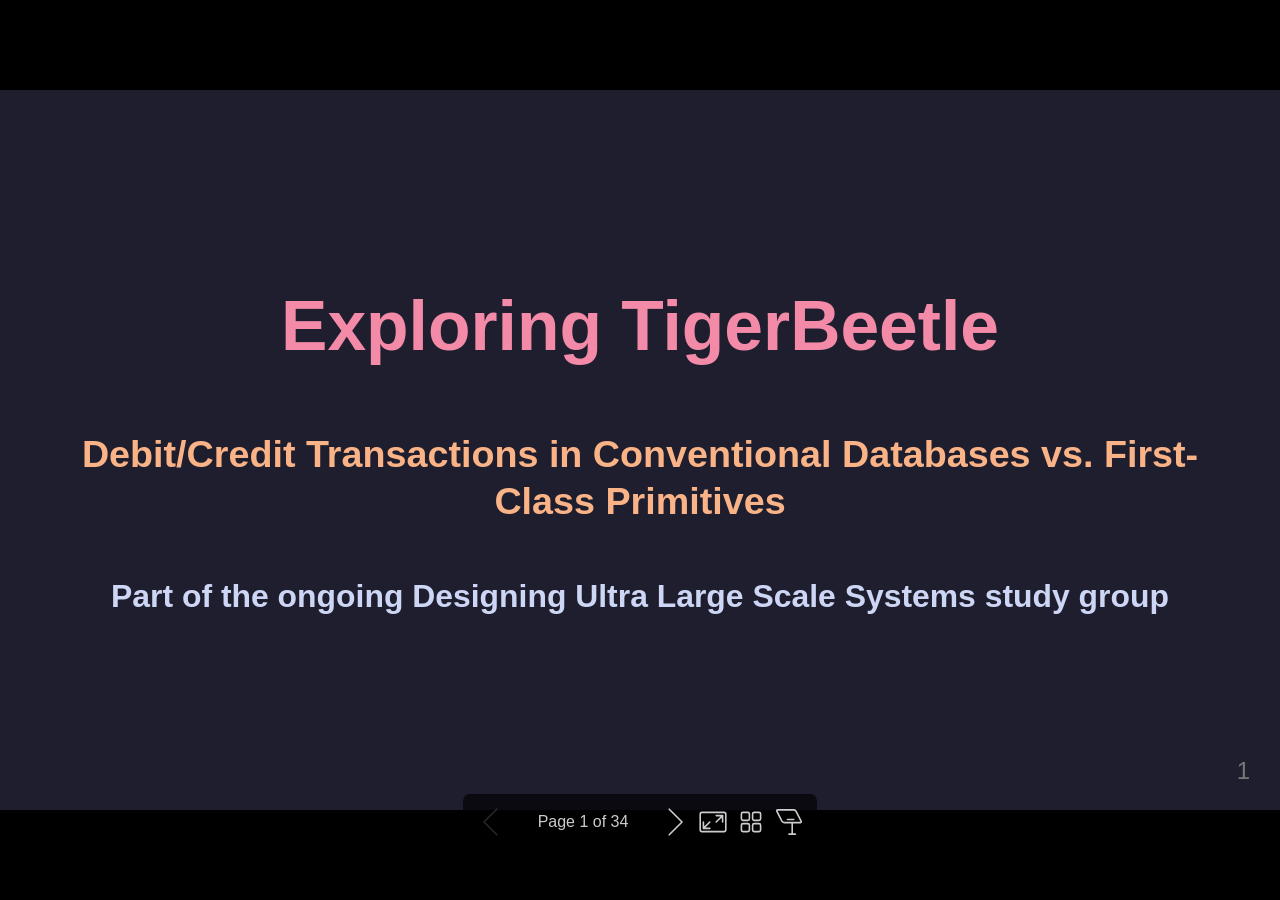
==== commit 79b8d2dd: "Update" ====
--- a/001/slides.html
+++ b/001/slides.html
@@ -7,13 +7,13 @@
  * @auto-scaling true
  * @size 16:9 1280px 720px
  * @size 4:3 960px 720px
- */div#\:\$p > svg > foreignObject > section [data-theme=light],div#\:\$p > svg > foreignObject > section{color-scheme:light}div#\:\$p > svg > foreignObject > section [data-theme=dark],div#\:\$p > svg > foreignObject > section:where(.invert){color-scheme:dark}div#\:\$p > svg > foreignObject > section{-ms-text-size-adjust:100%;-webkit-text-size-adjust:100%;background-color:var(--bgColor-default);color:var(--fgColor-default);font-family:var(--fontStack-sansSerif, -apple-system, BlinkMacSystemFont, "Segoe UI", "Noto Sans", Helvetica, Arial, sans-serif, "Apple Color Emoji", "Segoe UI Emoji");font-size:16px;font-weight:var(--base-text-weight-normal, 400);line-height:1.5;margin:0;word-wrap:break-word}div#\:\$p > svg > foreignObject > section{--marpit-root-font-size:16px}div#\:\$p > svg > foreignObject > section a{text-decoration:underline;text-underline-offset:calc(var(--marpit-root-font-size, 1rem) * .2)}div#\:\$p > svg > foreignObject > section :is(h1, marp-h1):hover .anchor .octicon-link:before,div#\:\$p > svg > foreignObject > section :is(h2, marp-h2):hover .anchor .octicon-link:before,div#\:\$p > svg > foreignObject > section :is(h3, marp-h3):hover .anchor .octicon-link:before,div#\:\$p > svg > foreignObject > section :is(h4, marp-h4):hover .anchor .octicon-link:before,div#\:\$p > svg > foreignObject > section :is(h5, marp-h5):hover .anchor .octicon-link:before,div#\:\$p > svg > foreignObject > section :is(h6, marp-h6):hover .anchor .octicon-link:before{background-color:currentColor;content:" ";display:inline-block;height:16px;-webkit-mask-image:url('data:image/svg+xml;charset=utf-8,<svg xmlns="http://www.w3.org/2000/svg" aria-hidden="true" viewBox="0 0 16 16"><path fill-rule="evenodd" d="M7.775 3.275a.75.75 0 0 0 1.06 1.06l1.25-1.25a2 2 0 1 1 2.83 2.83l-2.5 2.5a2 2 0 0 1-2.83 0 .75.75 0 0 0-1.06 1.06 3.5 3.5 0 0 0 4.95 0l2.5-2.5a3.5 3.5 0 0 0-4.95-4.95zm-4.69 9.64a2 2 0 0 1 0-2.83l2.5-2.5a2 2 0 0 1 2.83 0 .75.75 0 0 0 1.06-1.06 3.5 3.5 0 0 0-4.95 0l-2.5 2.5a3.5 3.5 0 0 0 4.95 4.95l1.25-1.25a.75.75 0 0 0-1.06-1.06l-1.25 1.25a2 2 0 0 1-2.83 0"/></svg>');mask-image:url('data:image/svg+xml;charset=utf-8,<svg xmlns="http://www.w3.org/2000/svg" aria-hidden="true" viewBox="0 0 16 16"><path fill-rule="evenodd" d="M7.775 3.275a.75.75 0 0 0 1.06 1.06l1.25-1.25a2 2 0 1 1 2.83 2.83l-2.5 2.5a2 2 0 0 1-2.83 0 .75.75 0 0 0-1.06 1.06 3.5 3.5 0 0 0 4.95 0l2.5-2.5a3.5 3.5 0 0 0-4.95-4.95zm-4.69 9.64a2 2 0 0 1 0-2.83l2.5-2.5a2 2 0 0 1 2.83 0 .75.75 0 0 0 1.06-1.06 3.5 3.5 0 0 0-4.95 0l-2.5 2.5a3.5 3.5 0 0 0 4.95 4.95l1.25-1.25a.75.75 0 0 0-1.06-1.06l-1.25 1.25a2 2 0 0 1-2.83 0"/></svg>');width:16px}div#\:\$p > svg > foreignObject > section details,div#\:\$p > svg > foreignObject > section figcaption,div#\:\$p > svg > foreignObject > section figure{display:block}div#\:\$p > svg > foreignObject > section summary{display:list-item}div#\:\$p > svg > foreignObject > section [hidden]{display:none!important}div#\:\$p > svg > foreignObject > section a{background-color:transparent;color:var(--fgColor-accent);text-decoration:none}div#\:\$p > svg > foreignObject > section abbr[title]{border-bottom:none;-webkit-text-decoration:underline dotted;text-decoration:underline dotted}div#\:\$p > svg > foreignObject > section b,div#\:\$p > svg > foreignObject > section strong{font-weight:var(--base-text-weight-semibold, 600)}div#\:\$p > svg > foreignObject > section dfn{font-style:italic}div#\:\$p > svg > foreignObject > section :is(h1, marp-h1){border-bottom:1px solid var(--borderColor-muted);font-size:2em;font-weight:var(--base-text-weight-semibold, 600);margin:.67em 0;padding-bottom:.3em}div#\:\$p > svg > foreignObject > section mark{background-color:var(--bgColor-attention-muted);color:var(--fgColor-default)}div#\:\$p > svg > foreignObject > section small{font-size:90%}div#\:\$p > svg > foreignObject > section sub,div#\:\$p > svg > foreignObject > section sup{font-size:75%;line-height:0;position:relative;vertical-align:baseline}div#\:\$p > svg > foreignObject > section sub{bottom:-.25em}div#\:\$p > svg > foreignObject > section sup{top:-.5em}div#\:\$p > svg > foreignObject > section img{border-style:none;box-sizing:content-box;max-width:100%}div#\:\$p > svg > foreignObject > section code,div#\:\$p > svg > foreignObject > section kbd,div#\:\$p > svg > foreignObject > section :is(pre, marp-pre),div#\:\$p > svg > foreignObject > section samp{font-family:monospace;font-size:1em}div#\:\$p > svg > foreignObject > section figure{margin:1em var(--base-size-40)}div#\:\$p > svg > foreignObject > section hr{background:transparent;background-color:var(--borderColor-default);border:0;box-sizing:content-box;height:.25em;margin:var(--base-size-24) 0;overflow:hidden;padding:0}div#\:\$p > svg > foreignObject > section input{font:inherit;font-family:inherit;font-size:inherit;line-height:inherit;margin:0;overflow:visible}div#\:\$p > svg > foreignObject > section [type=button],div#\:\$p > svg > foreignObject > section [type=reset],div#\:\$p > svg > foreignObject > section [type=submit]{-webkit-appearance:button;-moz-appearance:button;appearance:button}div#\:\$p > svg > foreignObject > section [type=checkbox],div#\:\$p > svg > foreignObject > section [type=radio]{box-sizing:border-box;padding:0}div#\:\$p > svg > foreignObject > section [type=number]::-webkit-inner-spin-button,div#\:\$p > svg > foreignObject > section [type=number]::-webkit-outer-spin-button{height:auto}div#\:\$p > svg > foreignObject > section [type=search]::-webkit-search-cancel-button,div#\:\$p > svg > foreignObject > section [type=search]::-webkit-search-decoration{-webkit-appearance:none;appearance:none}div#\:\$p > svg > foreignObject > section ::-webkit-input-placeholder{color:inherit;opacity:.54}div#\:\$p > svg > foreignObject > section ::-webkit-file-upload-button{-webkit-appearance:button;appearance:button;font:inherit}div#\:\$p > svg > foreignObject > section a:hover{text-decoration:underline}div#\:\$p > svg > foreignObject > section ::-moz-placeholder{color:var(--fgColor-muted);opacity:1}div#\:\$p > svg > foreignObject > section ::placeholder{color:var(--fgColor-muted);opacity:1}div#\:\$p > svg > foreignObject > section hr:after,div#\:\$p > svg > foreignObject > section hr:before{content:"";display:table}div#\:\$p > svg > foreignObject > section hr:after{clear:both}div#\:\$p > svg > foreignObject > section table{border-collapse:collapse;border-spacing:0;display:block;font-variant:tabular-nums;max-width:100%;overflow:auto;width:-moz-max-content;width:max-content}div#\:\$p > svg > foreignObject > section td,div#\:\$p > svg > foreignObject > section th{padding:0}div#\:\$p > svg > foreignObject > section details summary{cursor:pointer}div#\:\$p > svg > foreignObject > section [role=button]:focus,div#\:\$p > svg > foreignObject > section a:focus,div#\:\$p > svg > foreignObject > section input[type=checkbox]:focus,div#\:\$p > svg > foreignObject > section input[type=radio]:focus{box-shadow:none;outline:2px solid var(--focus-outlineColor);outline-offset:-2px}div#\:\$p > svg > foreignObject > section [role=button]:focus:not(:focus-visible),div#\:\$p > svg > foreignObject > section a:focus:not(:focus-visible),div#\:\$p > svg > foreignObject > section input[type=checkbox]:focus:not(:focus-visible),div#\:\$p > svg > foreignObject > section input[type=radio]:focus:not(:focus-visible){outline:1px solid transparent}div#\:\$p > svg > foreignObject > section [role=button]:focus-visible,div#\:\$p > svg > foreignObject > section a:focus-visible,div#\:\$p > svg > foreignObject > section input[type=checkbox]:focus-visible,div#\:\$p > svg > foreignObject > section input[type=radio]:focus-visible{box-shadow:none;outline:2px solid var(--focus-outlineColor);outline-offset:-2px}div#\:\$p > svg > foreignObject > section a:not([class]):focus,div#\:\$p > svg > foreignObject > section a:not([class]):focus-visible,div#\:\$p > svg > foreignObject > section input[type=checkbox]:focus,div#\:\$p > svg > foreignObject > section input[type=checkbox]:focus-visible,div#\:\$p > svg > foreignObject > section input[type=radio]:focus,div#\:\$p > svg > foreignObject > section input[type=radio]:focus-visible{outline-offset:0}div#\:\$p > svg > foreignObject > section kbd{background-color:var(--bgColor-muted);border-bottom-color:var(--borderColor-neutral-muted);border:1px solid var(--borderColor-neutral-muted);border-radius:6px;box-shadow:inset 0 -1px 0 var(--borderColor-neutral-muted);color:var(--fgColor-default);display:inline-block;font:11px var(--fontStack-monospace, ui-monospace, SFMono-Regular, SF Mono, Menlo, Consolas, Liberation Mono, monospace);line-height:10px;padding:var(--base-size-4);vertical-align:middle}div#\:\$p > svg > foreignObject > section :is(h1, marp-h1),div#\:\$p > svg > foreignObject > section :is(h2, marp-h2),div#\:\$p > svg > foreignObject > section :is(h3, marp-h3),div#\:\$p > svg > foreignObject > section :is(h4, marp-h4),div#\:\$p > svg > foreignObject > section :is(h5, marp-h5),div#\:\$p > svg > foreignObject > section :is(h6, marp-h6){font-weight:var(--base-text-weight-semibold, 600);line-height:1.25;margin-bottom:var(--base-size-16);margin-top:var(--base-size-24)}div#\:\$p > svg > foreignObject > section :is(h2, marp-h2){border-bottom:1px solid var(--borderColor-muted);font-size:1.5em;padding-bottom:.3em}div#\:\$p > svg > foreignObject > section :is(h2, marp-h2),div#\:\$p > svg > foreignObject > section :is(h3, marp-h3){font-weight:var(--base-text-weight-semibold, 600)}div#\:\$p > svg > foreignObject > section :is(h3, marp-h3){font-size:1.25em}div#\:\$p > svg > foreignObject > section :is(h4, marp-h4){font-size:1em}div#\:\$p > svg > foreignObject > section :is(h4, marp-h4),div#\:\$p > svg > foreignObject > section :is(h5, marp-h5){font-weight:var(--base-text-weight-semibold, 600)}div#\:\$p > svg > foreignObject > section :is(h5, marp-h5){font-size:.875em}div#\:\$p > svg > foreignObject > section :is(h6, marp-h6){color:var(--fgColor-muted);font-size:.85em;font-weight:var(--base-text-weight-semibold, 600)}div#\:\$p > svg > foreignObject > section p{margin-bottom:10px;margin-top:0}div#\:\$p > svg > foreignObject > section blockquote{border-left:.25em solid var(--borderColor-default);color:var(--fgColor-muted);margin:0;padding:0 1em}div#\:\$p > svg > foreignObject > section ol,div#\:\$p > svg > foreignObject > section ul{margin-bottom:0;margin-top:0;padding-left:2em}div#\:\$p > svg > foreignObject > section ol ol,div#\:\$p > svg > foreignObject > section ul ol{list-style-type:lower-roman}div#\:\$p > svg > foreignObject > section ol ol ol,div#\:\$p > svg > foreignObject > section ol ul ol,div#\:\$p > svg > foreignObject > section ul ol ol,div#\:\$p > svg > foreignObject > section ul ul ol{list-style-type:lower-alpha}div#\:\$p > svg > foreignObject > section dd{margin-left:0}div#\:\$p > svg > foreignObject > section code,div#\:\$p > svg > foreignObject > section :is(pre, marp-pre),div#\:\$p > svg > foreignObject > section samp,div#\:\$p > svg > foreignObject > section tt{font-family:var(--fontStack-monospace, ui-monospace, SFMono-Regular, SF Mono, Menlo, Consolas, Liberation Mono, monospace);font-size:12px}div#\:\$p > svg > foreignObject > section :is(pre, marp-pre){margin-bottom:0;margin-top:0;word-wrap:normal}div#\:\$p > svg > foreignObject > section .octicon{display:inline-block;fill:currentColor;overflow:visible!important;vertical-align:text-bottom}div#\:\$p > svg > foreignObject > section input::-webkit-inner-spin-button,div#\:\$p > svg > foreignObject > section input::-webkit-outer-spin-button{-webkit-appearance:none;appearance:none;margin:0}div#\:\$p > svg > foreignObject > section .mr-2{margin-right:var(--base-size-8, 8px)!important}div#\:\$p > svg > foreignObject > section:after,div#\:\$p > svg > foreignObject > section:before{display:table}div#\:\$p > svg > foreignObject > section:after{clear:both}div#\:\$p > svg > foreignObject > section>:first-child{margin-top:0!important}div#\:\$p > svg > foreignObject > section>:last-child{margin-bottom:0!important}div#\:\$p > svg > foreignObject > section a:not([href]){color:inherit;text-decoration:none}div#\:\$p > svg > foreignObject > section .absent{color:var(--fgColor-danger)}div#\:\$p > svg > foreignObject > section .anchor{float:left;line-height:1;margin-left:-20px;padding-right:var(--base-size-4)}div#\:\$p > svg > foreignObject > section .anchor:focus{outline:none}div#\:\$p > svg > foreignObject > section blockquote,div#\:\$p > svg > foreignObject > section details,div#\:\$p > svg > foreignObject > section dl,div#\:\$p > svg > foreignObject > section ol,div#\:\$p > svg > foreignObject > section p,div#\:\$p > svg > foreignObject > section :is(pre, marp-pre),div#\:\$p > svg > foreignObject > section table,div#\:\$p > svg > foreignObject > section ul{margin-bottom:var(--base-size-16);margin-top:0}div#\:\$p > svg > foreignObject > section blockquote>:first-child{margin-top:0}div#\:\$p > svg > foreignObject > section blockquote>:last-child{margin-bottom:0}div#\:\$p > svg > foreignObject > section :is(h1, marp-h1) .octicon-link,div#\:\$p > svg > foreignObject > section :is(h2, marp-h2) .octicon-link,div#\:\$p > svg > foreignObject > section :is(h3, marp-h3) .octicon-link,div#\:\$p > svg > foreignObject > section :is(h4, marp-h4) .octicon-link,div#\:\$p > svg > foreignObject > section :is(h5, marp-h5) .octicon-link,div#\:\$p > svg > foreignObject > section :is(h6, marp-h6) .octicon-link{color:var(--fgColor-default);vertical-align:middle;visibility:hidden}div#\:\$p > svg > foreignObject > section :is(h1, marp-h1):hover .anchor,div#\:\$p > svg > foreignObject > section :is(h2, marp-h2):hover .anchor,div#\:\$p > svg > foreignObject > section :is(h3, marp-h3):hover .anchor,div#\:\$p > svg > foreignObject > section :is(h4, marp-h4):hover .anchor,div#\:\$p > svg > foreignObject > section :is(h5, marp-h5):hover .anchor,div#\:\$p > svg > foreignObject > section :is(h6, marp-h6):hover .anchor{text-decoration:none}div#\:\$p > svg > foreignObject > section :is(h1, marp-h1):hover .anchor .octicon-link,div#\:\$p > svg > foreignObject > section :is(h2, marp-h2):hover .anchor .octicon-link,div#\:\$p > svg > foreignObject > section :is(h3, marp-h3):hover .anchor .octicon-link,div#\:\$p > svg > foreignObject > section :is(h4, marp-h4):hover .anchor .octicon-link,div#\:\$p > svg > foreignObject > section :is(h5, marp-h5):hover .anchor .octicon-link,div#\:\$p > svg > foreignObject > section :is(h6, marp-h6):hover .anchor .octicon-link{visibility:visible}div#\:\$p > svg > foreignObject > section :is(h1, marp-h1) code,div#\:\$p > svg > foreignObject > section :is(h1, marp-h1) tt,div#\:\$p > svg > foreignObject > section :is(h2, marp-h2) code,div#\:\$p > svg > foreignObject > section :is(h2, marp-h2) tt,div#\:\$p > svg > foreignObject > section :is(h3, marp-h3) code,div#\:\$p > svg > foreignObject > section :is(h3, marp-h3) tt,div#\:\$p > svg > foreignObject > section :is(h4, marp-h4) code,div#\:\$p > svg > foreignObject > section :is(h4, marp-h4) tt,div#\:\$p > svg > foreignObject > section :is(h5, marp-h5) code,div#\:\$p > svg > foreignObject > section :is(h5, marp-h5) tt,div#\:\$p > svg > foreignObject > section :is(h6, marp-h6) code,div#\:\$p > svg > foreignObject > section :is(h6, marp-h6) tt{font-size:inherit;padding:0 .2em}div#\:\$p > svg > foreignObject > section summary :is(h1, marp-h1),div#\:\$p > svg > foreignObject > section summary :is(h2, marp-h2),div#\:\$p > svg > foreignObject > section summary :is(h3, marp-h3),div#\:\$p > svg > foreignObject > section summary :is(h4, marp-h4),div#\:\$p > svg > foreignObject > section summary :is(h5, marp-h5),div#\:\$p > svg > foreignObject > section summary :is(h6, marp-h6){display:inline-block}div#\:\$p > svg > foreignObject > section summary :is(h1, marp-h1) .anchor,div#\:\$p > svg > foreignObject > section summary :is(h2, marp-h2) .anchor,div#\:\$p > svg > foreignObject > section summary :is(h3, marp-h3) .anchor,div#\:\$p > svg > foreignObject > section summary :is(h4, marp-h4) .anchor,div#\:\$p > svg > foreignObject > section summary :is(h5, marp-h5) .anchor,div#\:\$p > svg > foreignObject > section summary :is(h6, marp-h6) .anchor{margin-left:-40px}div#\:\$p > svg > foreignObject > section summary :is(h1, marp-h1),div#\:\$p > svg > foreignObject > section summary :is(h2, marp-h2){border-bottom:0;padding-bottom:0}div#\:\$p > svg > foreignObject > section ol.no-list,div#\:\$p > svg > foreignObject > section ul.no-list{list-style-type:none;padding:0}div#\:\$p > svg > foreignObject > section ol[type="a s"]{list-style-type:lower-alpha}div#\:\$p > svg > foreignObject > section ol[type="A s"]{list-style-type:upper-alpha}div#\:\$p > svg > foreignObject > section ol[type="i s"]{list-style-type:lower-roman}div#\:\$p > svg > foreignObject > section ol[type="I s"]{list-style-type:upper-roman}div#\:\$p > svg > foreignObject > section div>ol:not([type]),div#\:\$p > svg > foreignObject > section ol[type="1"]{list-style-type:decimal}div#\:\$p > svg > foreignObject > section ol ol,div#\:\$p > svg > foreignObject > section ol ul,div#\:\$p > svg > foreignObject > section ul ol,div#\:\$p > svg > foreignObject > section ul ul{margin-bottom:0;margin-top:0}div#\:\$p > svg > foreignObject > section li>p{margin-top:var(--base-size-16)}div#\:\$p > svg > foreignObject > section li+li{margin-top:.25em}div#\:\$p > svg > foreignObject > section dl{padding:0}div#\:\$p > svg > foreignObject > section dl dt{font-size:1em;font-style:italic;font-weight:var(--base-text-weight-semibold, 600);margin-top:var(--base-size-16);padding:0}div#\:\$p > svg > foreignObject > section dl dd{margin-bottom:var(--base-size-16);padding:0 var(--base-size-16)}div#\:\$p > svg > foreignObject > section table th{font-weight:var(--base-text-weight-semibold, 600)}div#\:\$p > svg > foreignObject > section table td,div#\:\$p > svg > foreignObject > section table th{border:1px solid var(--borderColor-default);padding:6px 13px}div#\:\$p > svg > foreignObject > section table td>:last-child{margin-bottom:0}div#\:\$p > svg > foreignObject > section table tr{background-color:var(--bgColor-default);border-top:1px solid var(--borderColor-muted)}div#\:\$p > svg > foreignObject > section table tr:nth-child(2n){background-color:var(--bgColor-muted)}div#\:\$p > svg > foreignObject > section table img{background-color:transparent}div#\:\$p > svg > foreignObject > section img[align=right]{padding-left:20px}div#\:\$p > svg > foreignObject > section img[align=left]{padding-right:20px}div#\:\$p > svg > foreignObject > section .emoji{background-color:transparent;max-width:none;vertical-align:text-top}div#\:\$p > svg > foreignObject > section :is(span, marp-span).frame,div#\:\$p > svg > foreignObject > section :is(span, marp-span).frame>:is(span, marp-span){display:block;overflow:hidden}div#\:\$p > svg > foreignObject > section :is(span, marp-span).frame>:is(span, marp-span){border:1px solid var(--borderColor-default);float:left;margin:13px 0 0;padding:7px;width:auto}div#\:\$p > svg > foreignObject > section :is(span, marp-span).frame :is(span, marp-span) img{display:block;float:left}div#\:\$p > svg > foreignObject > section :is(span, marp-span).frame :is(span, marp-span) :is(span, marp-span){clear:both;color:var(--fgColor-default);display:block;padding:5px 0 0}div#\:\$p > svg > foreignObject > section :is(span, marp-span).align-center{clear:both;display:block;overflow:hidden}div#\:\$p > svg > foreignObject > section :is(span, marp-span).align-center>:is(span, marp-span){display:block;margin:13px auto 0;overflow:hidden;text-align:center}div#\:\$p > svg > foreignObject > section :is(span, marp-span).align-center :is(span, marp-span) img{margin:0 auto;text-align:center}div#\:\$p > svg > foreignObject > section :is(span, marp-span).align-right{clear:both;display:block;overflow:hidden}div#\:\$p > svg > foreignObject > section :is(span, marp-span).align-right>:is(span, marp-span){display:block;margin:13px 0 0;overflow:hidden;text-align:right}div#\:\$p > svg > foreignObject > section :is(span, marp-span).align-right :is(span, marp-span) img{margin:0;text-align:right}div#\:\$p > svg > foreignObject > section :is(span, marp-span).float-left{display:block;float:left;margin-right:13px;overflow:hidden}div#\:\$p > svg > foreignObject > section :is(span, marp-span).float-left :is(span, marp-span){margin:13px 0 0}div#\:\$p > svg > foreignObject > section :is(span, marp-span).float-right{display:block;float:right;margin-left:13px;overflow:hidden}div#\:\$p > svg > foreignObject > section :is(span, marp-span).float-right>:is(span, marp-span){display:block;margin:13px auto 0;overflow:hidden;text-align:right}div#\:\$p > svg > foreignObject > section code,div#\:\$p > svg > foreignObject > section tt{background-color:var(--bgColor-neutral-muted);border-radius:6px;font-size:85%;margin:0;padding:.2em .4em;white-space:break-spaces}div#\:\$p > svg > foreignObject > section code br,div#\:\$p > svg > foreignObject > section tt br{display:none}div#\:\$p > svg > foreignObject > section del code{text-decoration:inherit}div#\:\$p > svg > foreignObject > section samp{font-size:85%}div#\:\$p > svg > foreignObject > section :is(pre, marp-pre) code{font-size:100%}div#\:\$p > svg > foreignObject > section :is(pre, marp-pre)>code{background:transparent;border:0;margin:0;padding:0;white-space:pre;word-break:normal}div#\:\$p > svg > foreignObject > section .highlight{margin-bottom:var(--base-size-16)}div#\:\$p > svg > foreignObject > section .highlight :is(pre, marp-pre){margin-bottom:0;word-break:normal}div#\:\$p > svg > foreignObject > section :is(pre, marp-pre){background-color:var(--bgColor-muted);border-radius:6px;color:var(--fgColor-default);font-size:85%;line-height:1.45;overflow:auto;padding:var(--base-size-16)}div#\:\$p > svg > foreignObject > section :is(pre, marp-pre) code,div#\:\$p > svg > foreignObject > section :is(pre, marp-pre) tt{display:inline;line-height:inherit;margin:0;overflow:visible;padding:0;word-wrap:normal;background-color:transparent;border:0}div#\:\$p > svg > foreignObject > section .csv-data td,div#\:\$p > svg > foreignObject > section .csv-data th{font-size:12px;line-height:1;overflow:hidden;padding:5px;text-align:left;white-space:nowrap}div#\:\$p > svg > foreignObject > section .csv-data .blob-num{background:var(--bgColor-default);border:0;padding:10px var(--base-size-8) 9px;text-align:right}div#\:\$p > svg > foreignObject > section .csv-data tr{border-top:0}div#\:\$p > svg > foreignObject > section .csv-data th{background:var(--bgColor-muted);border-top:0;font-weight:var(--base-text-weight-semibold, 600)}div#\:\$p > svg > foreignObject > section [data-footnote-ref]:before{content:"["}div#\:\$p > svg > foreignObject > section [data-footnote-ref]:after{content:"]"}div#\:\$p > svg > foreignObject > section .footnotes{border-top:1px solid var(--borderColor-default);color:var(--fgColor-muted);font-size:12px}div#\:\$p > svg > foreignObject > section div#\:\$p > svg > foreignObject > section section.footnotes{--marpit-root-font-size:12px}div#\:\$p > svg > foreignObject > section .footnotes ol,div#\:\$p > svg > foreignObject > section .footnotes ol ul{padding-left:var(--base-size-16)}div#\:\$p > svg > foreignObject > section .footnotes ol ul{display:inline-block;margin-top:var(--base-size-16)}div#\:\$p > svg > foreignObject > section .footnotes li{position:relative}div#\:\$p > svg > foreignObject > section .footnotes li:target:before{border:2px solid var(--borderColor-accent-emphasis);border-radius:6px;bottom:calc(var(--base-size-8)*-1);content:"";left:calc(var(--base-size-24)*-1);pointer-events:none;position:absolute;right:calc(var(--base-size-8)*-1);top:calc(var(--base-size-8)*-1)}div#\:\$p > svg > foreignObject > section .footnotes li:target{color:var(--fgColor-default)}div#\:\$p > svg > foreignObject > section .footnotes .data-footnote-backref g-emoji{font-family:monospace}div#\:\$p > svg > foreignObject > section .pl-c{color:var(--color-prettylights-syntax-comment)}div#\:\$p > svg > foreignObject > section .pl-c1,div#\:\$p > svg > foreignObject > section .pl-s .pl-v{color:var(--color-prettylights-syntax-constant)}div#\:\$p > svg > foreignObject > section .pl-e,div#\:\$p > svg > foreignObject > section .pl-en{color:var(--color-prettylights-syntax-entity)}div#\:\$p > svg > foreignObject > section .pl-s .pl-s1,div#\:\$p > svg > foreignObject > section .pl-smi{color:var(--color-prettylights-syntax-storage-modifier-import)}div#\:\$p > svg > foreignObject > section .pl-ent{color:var(--color-prettylights-syntax-entity-tag)}div#\:\$p > svg > foreignObject > section .pl-k{color:var(--color-prettylights-syntax-keyword)}div#\:\$p > svg > foreignObject > section .pl-pds,div#\:\$p > svg > foreignObject > section .pl-s,div#\:\$p > svg > foreignObject > section .pl-s .pl-pse .pl-s1,div#\:\$p > svg > foreignObject > section .pl-sr,div#\:\$p > svg > foreignObject > section .pl-sr .pl-cce,div#\:\$p > svg > foreignObject > section .pl-sr .pl-sra,div#\:\$p > svg > foreignObject > section .pl-sr .pl-sre{color:var(--color-prettylights-syntax-string)}div#\:\$p > svg > foreignObject > section .pl-smw,div#\:\$p > svg > foreignObject > section .pl-v{color:var(--color-prettylights-syntax-variable)}div#\:\$p > svg > foreignObject > section .pl-bu{color:var(--color-prettylights-syntax-brackethighlighter-unmatched)}div#\:\$p > svg > foreignObject > section .pl-ii{background-color:var(--color-prettylights-syntax-invalid-illegal-bg);color:var(--color-prettylights-syntax-invalid-illegal-text)}div#\:\$p > svg > foreignObject > section .pl-c2{background-color:var(--color-prettylights-syntax-carriage-return-bg);color:var(--color-prettylights-syntax-carriage-return-text)}div#\:\$p > svg > foreignObject > section .pl-sr .pl-cce{color:var(--color-prettylights-syntax-string-regexp);font-weight:700}div#\:\$p > svg > foreignObject > section .pl-ml{color:var(--color-prettylights-syntax-markup-list)}div#\:\$p > svg > foreignObject > section .pl-mh,div#\:\$p > svg > foreignObject > section .pl-mh .pl-en,div#\:\$p > svg > foreignObject > section .pl-ms{color:var(--color-prettylights-syntax-markup-heading);font-weight:700}div#\:\$p > svg > foreignObject > section .pl-mi{color:var(--color-prettylights-syntax-markup-italic);font-style:italic}div#\:\$p > svg > foreignObject > section .pl-mb{color:var(--color-prettylights-syntax-markup-bold);font-weight:700}div#\:\$p > svg > foreignObject > section .pl-md{background-color:var(--color-prettylights-syntax-markup-deleted-bg);color:var(--color-prettylights-syntax-markup-deleted-text)}div#\:\$p > svg > foreignObject > section .pl-mi1{background-color:var(--color-prettylights-syntax-markup-inserted-bg);color:var(--color-prettylights-syntax-markup-inserted-text)}div#\:\$p > svg > foreignObject > section .pl-mc{background-color:var(--color-prettylights-syntax-markup-changed-bg);color:var(--color-prettylights-syntax-markup-changed-text)}div#\:\$p > svg > foreignObject > section .pl-mi2{background-color:var(--color-prettylights-syntax-markup-ignored-bg);color:var(--color-prettylights-syntax-markup-ignored-text)}div#\:\$p > svg > foreignObject > section .pl-mdr{color:var(--color-prettylights-syntax-meta-diff-range);font-weight:700}div#\:\$p > svg > foreignObject > section .pl-ba{color:var(--color-prettylights-syntax-brackethighlighter-angle)}div#\:\$p > svg > foreignObject > section .pl-sg{color:var(--color-prettylights-syntax-sublimelinter-gutter-mark)}div#\:\$p > svg > foreignObject > section .pl-corl{color:var(--color-prettylights-syntax-constant-other-reference-link);text-decoration:underline}div#\:\$p > svg > foreignObject > section [role=button]:focus:not(:focus-visible),div#\:\$p > svg > foreignObject > section [role=tabpanel][tabindex="0"]:focus:not(:focus-visible),div#\:\$p > svg > foreignObject > section a:focus:not(:focus-visible),div#\:\$p > svg > foreignObject > section button:focus:not(:focus-visible),div#\:\$p > svg > foreignObject > section summary:focus:not(:focus-visible){box-shadow:none;outline:none}div#\:\$p > svg > foreignObject > section [tabindex="0"]:focus:not(:focus-visible),div#\:\$p > svg > foreignObject > section details-dialog:focus:not(:focus-visible){outline:none}div#\:\$p > svg > foreignObject > section g-emoji{display:inline-block;font-family:Apple Color Emoji,Segoe UI Emoji,Segoe UI Symbol;font-size:1em;font-style:normal!important;font-weight:var(--base-text-weight-normal, 400);line-height:1;min-width:1ch;vertical-align:-.075em}div#\:\$p > svg > foreignObject > section g-emoji img{height:1em;width:1em}div#\:\$p > svg > foreignObject > section a:has(>p,>div,>:is(pre, marp-pre),>blockquote){display:block}div#\:\$p > svg > foreignObject > section a:has(>p,>div,>:is(pre, marp-pre),>blockquote):not(:has(.snippet-clipboard-content,>:is(pre, marp-pre))){width:-moz-fit-content;width:fit-content}div#\:\$p > svg > foreignObject > section a:has(>p,>div,>:is(pre, marp-pre),>blockquote):has(.snippet-clipboard-content,>:is(pre, marp-pre)):focus-visible{outline:2px solid var(--focus-outlineColor);outline-offset:2px}div#\:\$p > svg > foreignObject > section .task-list-item{list-style-type:none}div#\:\$p > svg > foreignObject > section .task-list-item label{font-weight:var(--base-text-weight-normal, 400)}div#\:\$p > svg > foreignObject > section .task-list-item.enabled label{cursor:pointer}div#\:\$p > svg > foreignObject > section .task-list-item+.task-list-item{margin-top:var(--base-size-4)}div#\:\$p > svg > foreignObject > section .task-list-item .handle{display:none}div#\:\$p > svg > foreignObject > section .task-list-item-checkbox{margin:0 .2em .25em -1.4em;vertical-align:middle}div#\:\$p > svg > foreignObject > section ul:dir(rtl) .task-list-item-checkbox{margin:0 -1.6em .25em .2em}div#\:\$p > svg > foreignObject > section ol:dir(rtl) .task-list-item-checkbox{margin:0 -1.6em .25em .2em}div#\:\$p > svg > foreignObject > section .contains-task-list:focus-within .task-list-item-convert-container,div#\:\$p > svg > foreignObject > section .contains-task-list:hover .task-list-item-convert-container{clip-path:none;display:block;height:24px;overflow:visible;width:auto}div#\:\$p > svg > foreignObject > section ::-webkit-calendar-picker-indicator{filter:invert(50%)}div#\:\$p > svg > foreignObject > section .markdown-alert{border-left:.25em solid var(--borderColor-default);color:inherit;margin-bottom:var(--base-size-16);padding:var(--base-size-8) var(--base-size-16)}div#\:\$p > svg > foreignObject > section .markdown-alert>:first-child{margin-top:0}div#\:\$p > svg > foreignObject > section .markdown-alert>:last-child{margin-bottom:0}div#\:\$p > svg > foreignObject > section .markdown-alert .markdown-alert-title{align-items:center;display:flex;font-weight:var(--base-text-weight-medium, 500);line-height:1}div#\:\$p > svg > foreignObject > section .markdown-alert.markdown-alert-note{border-left-color:var(--borderColor-accent-emphasis)}div#\:\$p > svg > foreignObject > section .markdown-alert.markdown-alert-note .markdown-alert-title{color:var(--fgColor-accent)}div#\:\$p > svg > foreignObject > section .markdown-alert.markdown-alert-important{border-left-color:var(--borderColor-done-emphasis)}div#\:\$p > svg > foreignObject > section .markdown-alert.markdown-alert-important .markdown-alert-title{color:var(--fgColor-done)}div#\:\$p > svg > foreignObject > section .markdown-alert.markdown-alert-warning{border-left-color:var(--borderColor-attention-emphasis)}div#\:\$p > svg > foreignObject > section .markdown-alert.markdown-alert-warning .markdown-alert-title{color:var(--fgColor-attention)}div#\:\$p > svg > foreignObject > section .markdown-alert.markdown-alert-tip{border-left-color:var(--borderColor-success-emphasis)}div#\:\$p > svg > foreignObject > section .markdown-alert.markdown-alert-tip .markdown-alert-title{color:var(--fgColor-success)}div#\:\$p > svg > foreignObject > section .markdown-alert.markdown-alert-caution{border-left-color:var(--borderColor-danger-emphasis)}div#\:\$p > svg > foreignObject > section .markdown-alert.markdown-alert-caution .markdown-alert-title{color:var(--fgColor-danger)}div#\:\$p > svg > foreignObject > section>:first-child>.heading-element:first-child{margin-top:0!important}div#\:\$p > svg > foreignObject > section .highlight :is(pre, marp-pre):has(+.zeroclipboard-container){min-height:52px}div#\:\$p > svg > foreignObject > section :is(h1, marp-h1){color:var(--h1-color);font-size:1.6em}div#\:\$p > svg > foreignObject > section :is(h1, marp-h1),div#\:\$p > svg > foreignObject > section :is(h2, marp-h2){border-bottom:none}div#\:\$p > svg > foreignObject > section :is(h2, marp-h2){font-size:1.3em}div#\:\$p > svg > foreignObject > section :is(h3, marp-h3){font-size:1.1em}div#\:\$p > svg > foreignObject > section :is(h4, marp-h4){font-size:1.05em}div#\:\$p > svg > foreignObject > section :is(h5, marp-h5){font-size:1em}div#\:\$p > svg > foreignObject > section :is(h6, marp-h6){font-size:.9em}div#\:\$p > svg > foreignObject > section :is(h1, marp-h1) strong,div#\:\$p > svg > foreignObject > section :is(h2, marp-h2) strong,div#\:\$p > svg > foreignObject > section :is(h3, marp-h3) strong,div#\:\$p > svg > foreignObject > section :is(h4, marp-h4) strong,div#\:\$p > svg > foreignObject > section :is(h5, marp-h5) strong,div#\:\$p > svg > foreignObject > section :is(h6, marp-h6) strong{color:var(--heading-strong-color);font-weight:inherit}div#\:\$p > svg > foreignObject > section :is(h1, marp-h1)::part(auto-scaling),div#\:\$p > svg > foreignObject > section :is(h2, marp-h2)::part(auto-scaling),div#\:\$p > svg > foreignObject > section :is(h3, marp-h3)::part(auto-scaling),div#\:\$p > svg > foreignObject > section :is(h4, marp-h4)::part(auto-scaling),div#\:\$p > svg > foreignObject > section :is(h5, marp-h5)::part(auto-scaling),div#\:\$p > svg > foreignObject > section :is(h6, marp-h6)::part(auto-scaling){max-height:563px}div#\:\$p > svg > foreignObject > section hr{height:0;padding-top:.25em}div#\:\$p > svg > foreignObject > section img{background-color:transparent}div#\:\$p > svg > foreignObject > section :is(pre, marp-pre){border:1px solid var(--borderColor-default);line-height:1.15;overflow:visible}div#\:\$p > svg > foreignObject > section :is(pre, marp-pre)::part(auto-scaling){max-height:529px}div#\:\$p > svg > foreignObject > section :is(pre, marp-pre) :where(.hljs){color:var(--color-prettylights-syntax-storage-modifier-import)}div#\:\$p > svg > foreignObject > section :is(pre, marp-pre) :where(.hljs-doctag),div#\:\$p > svg > foreignObject > section :is(pre, marp-pre) :where(.hljs-keyword),div#\:\$p > svg > foreignObject > section :is(pre, marp-pre) :where(.hljs-meta .hljs-keyword),div#\:\$p > svg > foreignObject > section :is(pre, marp-pre) :where(.hljs-template-tag),div#\:\$p > svg > foreignObject > section :is(pre, marp-pre) :where(.hljs-template-variable),div#\:\$p > svg > foreignObject > section :is(pre, marp-pre) :where(.hljs-type),div#\:\$p > svg > foreignObject > section :is(pre, marp-pre) :where(.hljs-variable.language_){color:var(--color-prettylights-syntax-keyword)}div#\:\$p > svg > foreignObject > section :is(pre, marp-pre) :where(.hljs-title),div#\:\$p > svg > foreignObject > section :is(pre, marp-pre) :where(.hljs-title.class_),div#\:\$p > svg > foreignObject > section :is(pre, marp-pre) :where(.hljs-title.class_.inherited__),div#\:\$p > svg > foreignObject > section :is(pre, marp-pre) :where(.hljs-title.function_){color:var(--color-prettylights-syntax-entity)}div#\:\$p > svg > foreignObject > section :is(pre, marp-pre) :where(.hljs-attr),div#\:\$p > svg > foreignObject > section :is(pre, marp-pre) :where(.hljs-attribute),div#\:\$p > svg > foreignObject > section :is(pre, marp-pre) :where(.hljs-literal),div#\:\$p > svg > foreignObject > section :is(pre, marp-pre) :where(.hljs-meta),div#\:\$p > svg > foreignObject > section :is(pre, marp-pre) :where(.hljs-number),div#\:\$p > svg > foreignObject > section :is(pre, marp-pre) :where(.hljs-operator),div#\:\$p > svg > foreignObject > section :is(pre, marp-pre) :where(.hljs-selector-attr),div#\:\$p > svg > foreignObject > section :is(pre, marp-pre) :where(.hljs-selector-class),div#\:\$p > svg > foreignObject > section :is(pre, marp-pre) :where(.hljs-selector-id),div#\:\$p > svg > foreignObject > section :is(pre, marp-pre) :where(.hljs-variable){color:var(--color-prettylights-syntax-constant)}div#\:\$p > svg > foreignObject > section :is(pre, marp-pre) :where(.hljs-meta .hljs-string),div#\:\$p > svg > foreignObject > section :is(pre, marp-pre) :where(.hljs-regexp),div#\:\$p > svg > foreignObject > section :is(pre, marp-pre) :where(.hljs-string){color:var(--color-prettylights-syntax-string)}div#\:\$p > svg > foreignObject > section :is(pre, marp-pre) :where(.hljs-built_in),div#\:\$p > svg > foreignObject > section :is(pre, marp-pre) :where(.hljs-symbol){color:var(--color-prettylights-syntax-variable)}div#\:\$p > svg > foreignObject > section :is(pre, marp-pre) :where(.hljs-code),div#\:\$p > svg > foreignObject > section :is(pre, marp-pre) :where(.hljs-comment),div#\:\$p > svg > foreignObject > section :is(pre, marp-pre) :where(.hljs-formula){color:var(--color-prettylights-syntax-comment)}div#\:\$p > svg > foreignObject > section :is(pre, marp-pre) :where(.hljs-name),div#\:\$p > svg > foreignObject > section :is(pre, marp-pre) :where(.hljs-quote),div#\:\$p > svg > foreignObject > section :is(pre, marp-pre) :where(.hljs-selector-pseudo),div#\:\$p > svg > foreignObject > section :is(pre, marp-pre) :where(.hljs-selector-tag){color:var(--color-prettylights-syntax-entity-tag)}div#\:\$p > svg > foreignObject > section :is(pre, marp-pre) :where(.hljs-subst){color:var(--color-prettylights-syntax-storage-modifier-import)}div#\:\$p > svg > foreignObject > section :is(pre, marp-pre) :where(.hljs-section){color:var(--color-prettylights-syntax-markup-heading);font-weight:700}div#\:\$p > svg > foreignObject > section :is(pre, marp-pre) :where(.hljs-bullet){color:var(--color-prettylights-syntax-markup-list)}div#\:\$p > svg > foreignObject > section :is(pre, marp-pre) :where(.hljs-emphasis){color:var(--color-prettylights-syntax-markup-italic);font-style:italic}div#\:\$p > svg > foreignObject > section :is(pre, marp-pre) :where(.hljs-strong){color:var(--color-prettylights-syntax-markup-bold);font-weight:700}div#\:\$p > svg > foreignObject > section :is(pre, marp-pre) :where(.hljs-addition){background-color:var(--color-prettylights-syntax-markup-inserted-bg);color:var(--color-prettylights-syntax-markup-inserted-text)}div#\:\$p > svg > foreignObject > section :is(pre, marp-pre) :where(.hljs-deletion){background-color:var(--color-prettylights-syntax-markup-deleted-bg);color:var(--color-prettylights-syntax-markup-deleted-text)}div#\:\$p > svg > foreignObject > section footer,div#\:\$p > svg > foreignObject > section header{color:var(--header-footer-color);font-size:18px;left:30px;margin:0;position:absolute}div#\:\$p > svg > foreignObject > section header{top:21px}div#\:\$p > svg > foreignObject > section footer{bottom:21px}div#\:\$p > svg > foreignObject > section{--h1-color:light-dark(#246, #cee7ff);--header-footer-color:light-dark(hsla(0,0%,40%,.75), hsla(0,0%,60%,.75));--heading-strong-color:light-dark(#48c, #7bf);--paginate-color:light-dark(#777, #999);--base-size-4:4px;--base-size-8:8px;--base-size-16:16px;--base-size-24:24px;--base-size-40:40px;align-items:stretch;display:block;flex-flow:column nowrap;font-size:29px;height:720px;padding:78.5px;place-content:safe center center;width:1280px}div#\:\$p > svg > foreignObject > section{--marpit-root-font-size:29px}div#\:\$p > svg > foreignObject > section>:last-child,div#\:\$p > svg > foreignObject > section[data-footer]>:nth-last-child(2){margin-bottom:0}div#\:\$p > svg > foreignObject > section>:first-child,div#\:\$p > svg > foreignObject > section>header:first-child+*{margin-top:0}div#\:\$p > svg > foreignObject > section:after{bottom:21px;color:var(--paginate-color);font-size:24px;padding:0;position:absolute;right:30px}div#\:\$p > svg > foreignObject > section:after{--marpit-root-font-size:24px}div#\:\$p > svg > foreignObject > section[data-color] :is(h1, marp-h1),div#\:\$p > svg > foreignObject > section[data-color] :is(h2, marp-h2),div#\:\$p > svg > foreignObject > section[data-color] :is(h3, marp-h3),div#\:\$p > svg > foreignObject > section[data-color] :is(h4, marp-h4),div#\:\$p > svg > foreignObject > section[data-color] :is(h5, marp-h5),div#\:\$p > svg > foreignObject > section[data-color] :is(h6, marp-h6){color:currentcolor}div#\:\$p > svg > foreignObject > :where(section){container-type:size}div#\:\$p > svg > foreignObject > section mjx-container[jax="SVG"]{direction:ltr}div#\:\$p > svg > foreignObject > section mjx-container[jax="SVG"] > svg{overflow:visible;min-height:1px;min-width:1px}div#\:\$p > svg > foreignObject > section mjx-container[jax="SVG"] > svg a{fill:blue;stroke:blue}div#\:\$p > svg > foreignObject > section mjx-container[jax="SVG"][display="true"]{display:block;text-align:center;margin:1em 0}div#\:\$p > svg > foreignObject > section mjx-container[jax="SVG"][display="true"][width="full"]{display:flex}div#\:\$p > svg > foreignObject > section mjx-container[jax="SVG"][justify="left"]{text-align:left}div#\:\$p > svg > foreignObject > section mjx-container[jax="SVG"][justify="right"]{text-align:right}div#\:\$p > svg > foreignObject > section g[data-mml-node="merror"] > g{fill:red;stroke:red}div#\:\$p > svg > foreignObject > section g[data-mml-node="merror"] > rect[data-background]{fill:yellow;stroke:none}div#\:\$p > svg > foreignObject > section g[data-mml-node="mtable"] > line[data-line], div#\:\$p > svg > foreignObject > section svg[data-table] > g > line[data-line]{stroke-width:70px;fill:none}div#\:\$p > svg > foreignObject > section g[data-mml-node="mtable"] > rect[data-frame], div#\:\$p > svg > foreignObject > section svg[data-table] > g > rect[data-frame]{stroke-width:70px;fill:none}div#\:\$p > svg > foreignObject > section g[data-mml-node="mtable"] > .mjx-dashed, div#\:\$p > svg > foreignObject > section svg[data-table] > g > .mjx-dashed{stroke-dasharray:140}div#\:\$p > svg > foreignObject > section g[data-mml-node="mtable"] > .mjx-dotted, div#\:\$p > svg > foreignObject > section svg[data-table] > g > .mjx-dotted{stroke-linecap:round;stroke-dasharray:0,140}div#\:\$p > svg > foreignObject > section g[data-mml-node="mtable"] > g > svg{overflow:visible}div#\:\$p > svg > foreignObject > section [jax="SVG"] mjx-tool{display:inline-block;position:relative;width:0;height:0}div#\:\$p > svg > foreignObject > section [jax="SVG"] mjx-tool > mjx-tip{position:absolute;top:0;left:0}div#\:\$p > svg > foreignObject > section mjx-tool > mjx-tip{display:inline-block;padding:.2em;border:1px solid #888;font-size:70%;background-color:#F8F8F8;color:black;box-shadow:2px 2px 5px #AAAAAA}div#\:\$p > svg > foreignObject > section g[data-mml-node="maction"][data-toggle]{cursor:pointer}div#\:\$p > svg > foreignObject > section mjx-status{display:block;position:fixed;left:1em;bottom:1em;min-width:25%;padding:.2em .4em;border:1px solid #888;font-size:90%;background-color:#F8F8F8;color:black}div#\:\$p > svg > foreignObject > section foreignObject[data-mjx-xml]{font-family:initial;line-height:normal;overflow:visible}div#\:\$p > svg > foreignObject > section mjx-container[jax="SVG"] path[data-c], div#\:\$p > svg > foreignObject > section mjx-container[jax="SVG"] use[data-c]{stroke-width:3}@media print{div#\:\$p > svg > foreignObject > section mjx-container[jax=SVG] path[data-c],div#\:\$p > svg > foreignObject > section mjx-container[jax=SVG] use[data-c]{stroke-width:0}}div#\:\$p > svg > foreignObject > section img[data-marp-twemoji]{background:transparent;height:1em;margin:0 .05em 0 .1em;vertical-align:-.1em;width:1em}div#\:\$p > svg > foreignObject > section{background:#1e1e2e;color:#cdd6f4;font-family:'Helvetica Neue', Arial, sans-serif;padding:60px 80px}div#\:\$p > svg > foreignObject > section :is(h1, marp-h1){color:#f38ba8;font-size:2.4em}div#\:\$p > svg > foreignObject > section :is(h2, marp-h2){color:#fab387}div#\:\$p > svg > foreignObject > section strong{color:#a6e3a1}div#\:\$p > svg > foreignObject > section code{background:#313244;color:#89dceb;border-radius:4px}div#\:\$p > svg > foreignObject > section :is(pre, marp-pre){background:#313244;border-radius:8px}div#\:\$p > svg > foreignObject > section table{width:100%;border-collapse:collapse;margin:0.6em 0 0;font-size:0.95em;background:#181825;color:#cdd6f4;border-radius:10px;overflow:hidden;border:1px solid #45475a}div#\:\$p > svg > foreignObject > section th, div#\:\$p > svg > foreignObject > section td{padding:0.55em 0.85em;border:1px solid #45475a;text-align:left;vertical-align:top;color:#cdd6f4;background:#181825}div#\:\$p > svg > foreignObject > section th{background:#313244;color:#f5e0dc;font-weight:700}div#\:\$p > svg > foreignObject > section tr:nth-child(even) td{background:#1e1e2e}div#\:\$p > svg > foreignObject > section table, div#\:\$p > svg > foreignObject > section th, div#\:\$p > svg > foreignObject > section td{background-color:#181825;color:#cdd6f4;border-color:#45475a}div#\:\$p > svg > foreignObject > section th{background-color:#313244;color:#f5e0dc}div#\:\$p > svg > foreignObject > section tr:nth-child(even) td{background-color:#1e1e2e}div#\:\$p > svg > foreignObject > section.lead{display:flex;justify-content:center;align-items:center;text-align:center}div#\:\$p > svg > foreignObject > section.build ul{list-style:none;padding-left:0}div#\:\$p > svg > foreignObject > section.build li{opacity:0;transform:translateX(-20px);animation:build-in 0.5s ease-out forwards;padding:8px 0;font-size:1.1em}div#\:\$p > svg > foreignObject > section.build li::before{content:"▸ ";color:#a6e3a1}div#\:\$p > svg > foreignObject > section.build li:nth-child(1){animation-delay:0.1s}div#\:\$p > svg > foreignObject > section.build li:nth-child(2){animation-delay:0.5s}div#\:\$p > svg > foreignObject > section.build li:nth-child(3){animation-delay:0.9s}div#\:\$p > svg > foreignObject > section.build li:nth-child(4){animation-delay:1.3s}div#\:\$p > svg > foreignObject > section.build li:nth-child(5){animation-delay:1.7s}@keyframes build-in{from{opacity:0;transform:translateX(-20px)}to{opacity:1;transform:translateX(0)}}div#\:\$p > svg > foreignObject > section.diagram :is(h2, marp-h2){margin-bottom:0.25em}div#\:\$p > svg > foreignObject > section.diagram video, div#\:\$p > svg > foreignObject > section.diagram iframe.diagram-frame{width:92%;height:68%;max-height:500px;display:block;margin:0.2em auto 0;border:0;border-radius:12px;background:#11111b}div#\:\$p > svg > foreignObject > section.diagram video{height:auto;max-height:72%}div#\:\$p > svg > foreignObject > section.diagram .diagram-caption{text-align:center;margin-top:0.5em;font-size:1.1em;color:#a6adc8}div#\:\$p > svg > foreignObject > section.diagram div#\:\$p > svg > foreignObject > section section.diagram-caption{--marpit-root-font-size: 1.1em}div#\:\$p > svg > foreignObject > section.diagram .diagram-caption strong:first-of-type{color:#f38ba8}div#\:\$p > svg > foreignObject > section.diagram .diagram-caption strong:last-of-type{color:#a6e3a1}div#\:\$p > svg > foreignObject > section .badge{display:inline-block;background:#a6e3a1;color:#1e1e2e;font-weight:bold;padding:6px 14px;border-radius:20px;view-transition-name:rustbadge}div#\:\$p > svg > foreignObject > section[data-marpit-advanced-background="background"]{columns:initial!important;display:block!important;padding:0!important}div#\:\$p > svg > foreignObject > section[data-marpit-advanced-background="background"]::before, div#\:\$p > svg > foreignObject > section[data-marpit-advanced-background="background"]::after, div#\:\$p > svg > foreignObject > section[data-marpit-advanced-background="content"]::before, div#\:\$p > svg > foreignObject > section[data-marpit-advanced-background="content"]::after{display:none!important}div#\:\$p > svg > foreignObject > section[data-marpit-advanced-background="background"] > div[data-marpit-advanced-background-container]{all:initial;display:flex;flex-direction:row;height:100%;overflow:hidden;width:100%}div#\:\$p > svg > foreignObject > section[data-marpit-advanced-background="background"] > div[data-marpit-advanced-background-container][data-marpit-advanced-background-direction="vertical"]{flex-direction:column}div#\:\$p > svg > foreignObject > section[data-marpit-advanced-background="background"][data-marpit-advanced-background-split] > div[data-marpit-advanced-background-container]{width:var(--marpit-advanced-background-split, 50%)}div#\:\$p > svg > foreignObject > section[data-marpit-advanced-background="background"][data-marpit-advanced-background-split="right"] > div[data-marpit-advanced-background-container]{margin-left:calc(100% - var(--marpit-advanced-background-split, 50%))}div#\:\$p > svg > foreignObject > section[data-marpit-advanced-background="background"] > div[data-marpit-advanced-background-container] > figure{all:initial;background-position:center;background-repeat:no-repeat;background-size:cover;flex:auto;margin:0}div#\:\$p > svg > foreignObject > section[data-marpit-advanced-background="background"] > div[data-marpit-advanced-background-container] > figure > figcaption{position:absolute;border:0;clip:rect(0, 0, 0, 0);height:1px;margin:-1px;overflow:hidden;padding:0;white-space:nowrap;width:1px}div#\:\$p > svg > foreignObject > section[data-marpit-advanced-background="content"], div#\:\$p > svg > foreignObject > section[data-marpit-advanced-background="pseudo"]{background:transparent!important}div#\:\$p > svg > foreignObject > section[data-marpit-advanced-background="pseudo"], div#\:\$p > svg[data-marpit-svg] > foreignObject[data-marpit-advanced-background="pseudo"]{pointer-events:none!important}div#\:\$p > svg > foreignObject > section[data-marpit-advanced-background-split]{width:100%;height:100%}
-</style></head><body><div class="bespoke-marp-osc"><button data-bespoke-marp-osc="prev" tabindex="-1" title="Previous slide">Previous slide</button><span data-bespoke-marp-osc="page"></span><button data-bespoke-marp-osc="next" tabindex="-1" title="Next slide">Next slide</button><button data-bespoke-marp-osc="fullscreen" tabindex="-1" title="Toggle fullscreen (f)">Toggle fullscreen</button><button data-bespoke-marp-osc="overview" tabindex="-1" title="Toggle overview view (o)">Toggle overview view</button><button data-bespoke-marp-osc="presenter" tabindex="-1" title="Open presenter view (p)">Open presenter view</button></div><div id=":$p"><svg data-marpit-svg="" viewBox="0 0 1280 720"><foreignObject width="1280" height="720"><section id="1" data-paginate="true" data-class="lead" data-theme="rust-demo" lang="en-US" class="lead" data-marpit-pagination="1" style="--paginate:true;--class:lead;--theme:rust-demo;" data-marpit-pagination-total="31" data-transition="{&quot;name&quot;:&quot;fade&quot;,&quot;builtinFallback&quot;:true}">
+ */div#\:\$p > svg > foreignObject > section [data-theme=light],div#\:\$p > svg > foreignObject > section{color-scheme:light}div#\:\$p > svg > foreignObject > section [data-theme=dark],div#\:\$p > svg > foreignObject > section:where(.invert){color-scheme:dark}div#\:\$p > svg > foreignObject > section{-ms-text-size-adjust:100%;-webkit-text-size-adjust:100%;background-color:var(--bgColor-default);color:var(--fgColor-default);font-family:var(--fontStack-sansSerif, -apple-system, BlinkMacSystemFont, "Segoe UI", "Noto Sans", Helvetica, Arial, sans-serif, "Apple Color Emoji", "Segoe UI Emoji");font-size:16px;font-weight:var(--base-text-weight-normal, 400);line-height:1.5;margin:0;word-wrap:break-word}div#\:\$p > svg > foreignObject > section{--marpit-root-font-size:16px}div#\:\$p > svg > foreignObject > section a{text-decoration:underline;text-underline-offset:calc(var(--marpit-root-font-size, 1rem) * .2)}div#\:\$p > svg > foreignObject > section :is(h1, marp-h1):hover .anchor .octicon-link:before,div#\:\$p > svg > foreignObject > section :is(h2, marp-h2):hover .anchor .octicon-link:before,div#\:\$p > svg > foreignObject > section :is(h3, marp-h3):hover .anchor .octicon-link:before,div#\:\$p > svg > foreignObject > section :is(h4, marp-h4):hover .anchor .octicon-link:before,div#\:\$p > svg > foreignObject > section :is(h5, marp-h5):hover .anchor .octicon-link:before,div#\:\$p > svg > foreignObject > section :is(h6, marp-h6):hover .anchor .octicon-link:before{background-color:currentColor;content:" ";display:inline-block;height:16px;-webkit-mask-image:url('data:image/svg+xml;charset=utf-8,<svg xmlns="http://www.w3.org/2000/svg" aria-hidden="true" viewBox="0 0 16 16"><path fill-rule="evenodd" d="M7.775 3.275a.75.75 0 0 0 1.06 1.06l1.25-1.25a2 2 0 1 1 2.83 2.83l-2.5 2.5a2 2 0 0 1-2.83 0 .75.75 0 0 0-1.06 1.06 3.5 3.5 0 0 0 4.95 0l2.5-2.5a3.5 3.5 0 0 0-4.95-4.95zm-4.69 9.64a2 2 0 0 1 0-2.83l2.5-2.5a2 2 0 0 1 2.83 0 .75.75 0 0 0 1.06-1.06 3.5 3.5 0 0 0-4.95 0l-2.5 2.5a3.5 3.5 0 0 0 4.95 4.95l1.25-1.25a.75.75 0 0 0-1.06-1.06l-1.25 1.25a2 2 0 0 1-2.83 0"/></svg>');mask-image:url('data:image/svg+xml;charset=utf-8,<svg xmlns="http://www.w3.org/2000/svg" aria-hidden="true" viewBox="0 0 16 16"><path fill-rule="evenodd" d="M7.775 3.275a.75.75 0 0 0 1.06 1.06l1.25-1.25a2 2 0 1 1 2.83 2.83l-2.5 2.5a2 2 0 0 1-2.83 0 .75.75 0 0 0-1.06 1.06 3.5 3.5 0 0 0 4.95 0l2.5-2.5a3.5 3.5 0 0 0-4.95-4.95zm-4.69 9.64a2 2 0 0 1 0-2.83l2.5-2.5a2 2 0 0 1 2.83 0 .75.75 0 0 0 1.06-1.06 3.5 3.5 0 0 0-4.95 0l-2.5 2.5a3.5 3.5 0 0 0 4.95 4.95l1.25-1.25a.75.75 0 0 0-1.06-1.06l-1.25 1.25a2 2 0 0 1-2.83 0"/></svg>');width:16px}div#\:\$p > svg > foreignObject > section details,div#\:\$p > svg > foreignObject > section figcaption,div#\:\$p > svg > foreignObject > section figure{display:block}div#\:\$p > svg > foreignObject > section summary{display:list-item}div#\:\$p > svg > foreignObject > section [hidden]{display:none!important}div#\:\$p > svg > foreignObject > section a{background-color:transparent;color:var(--fgColor-accent);text-decoration:none}div#\:\$p > svg > foreignObject > section abbr[title]{border-bottom:none;-webkit-text-decoration:underline dotted;text-decoration:underline dotted}div#\:\$p > svg > foreignObject > section b,div#\:\$p > svg > foreignObject > section strong{font-weight:var(--base-text-weight-semibold, 600)}div#\:\$p > svg > foreignObject > section dfn{font-style:italic}div#\:\$p > svg > foreignObject > section :is(h1, marp-h1){border-bottom:1px solid var(--borderColor-muted);font-size:2em;font-weight:var(--base-text-weight-semibold, 600);margin:.67em 0;padding-bottom:.3em}div#\:\$p > svg > foreignObject > section mark{background-color:var(--bgColor-attention-muted);color:var(--fgColor-default)}div#\:\$p > svg > foreignObject > section small{font-size:90%}div#\:\$p > svg > foreignObject > section sub,div#\:\$p > svg > foreignObject > section sup{font-size:75%;line-height:0;position:relative;vertical-align:baseline}div#\:\$p > svg > foreignObject > section sub{bottom:-.25em}div#\:\$p > svg > foreignObject > section sup{top:-.5em}div#\:\$p > svg > foreignObject > section img{border-style:none;box-sizing:content-box;max-width:100%}div#\:\$p > svg > foreignObject > section code,div#\:\$p > svg > foreignObject > section kbd,div#\:\$p > svg > foreignObject > section :is(pre, marp-pre),div#\:\$p > svg > foreignObject > section samp{font-family:monospace;font-size:1em}div#\:\$p > svg > foreignObject > section figure{margin:1em var(--base-size-40)}div#\:\$p > svg > foreignObject > section hr{background:transparent;background-color:var(--borderColor-default);border:0;box-sizing:content-box;height:.25em;margin:var(--base-size-24) 0;overflow:hidden;padding:0}div#\:\$p > svg > foreignObject > section input{font:inherit;font-family:inherit;font-size:inherit;line-height:inherit;margin:0;overflow:visible}div#\:\$p > svg > foreignObject > section [type=button],div#\:\$p > svg > foreignObject > section [type=reset],div#\:\$p > svg > foreignObject > section [type=submit]{-webkit-appearance:button;-moz-appearance:button;appearance:button}div#\:\$p > svg > foreignObject > section [type=checkbox],div#\:\$p > svg > foreignObject > section [type=radio]{box-sizing:border-box;padding:0}div#\:\$p > svg > foreignObject > section [type=number]::-webkit-inner-spin-button,div#\:\$p > svg > foreignObject > section [type=number]::-webkit-outer-spin-button{height:auto}div#\:\$p > svg > foreignObject > section [type=search]::-webkit-search-cancel-button,div#\:\$p > svg > foreignObject > section [type=search]::-webkit-search-decoration{-webkit-appearance:none;appearance:none}div#\:\$p > svg > foreignObject > section ::-webkit-input-placeholder{color:inherit;opacity:.54}div#\:\$p > svg > foreignObject > section ::-webkit-file-upload-button{-webkit-appearance:button;appearance:button;font:inherit}div#\:\$p > svg > foreignObject > section a:hover{text-decoration:underline}div#\:\$p > svg > foreignObject > section ::-moz-placeholder{color:var(--fgColor-muted);opacity:1}div#\:\$p > svg > foreignObject > section ::placeholder{color:var(--fgColor-muted);opacity:1}div#\:\$p > svg > foreignObject > section hr:after,div#\:\$p > svg > foreignObject > section hr:before{content:"";display:table}div#\:\$p > svg > foreignObject > section hr:after{clear:both}div#\:\$p > svg > foreignObject > section table{border-collapse:collapse;border-spacing:0;display:block;font-variant:tabular-nums;max-width:100%;overflow:auto;width:-moz-max-content;width:max-content}div#\:\$p > svg > foreignObject > section td,div#\:\$p > svg > foreignObject > section th{padding:0}div#\:\$p > svg > foreignObject > section details summary{cursor:pointer}div#\:\$p > svg > foreignObject > section [role=button]:focus,div#\:\$p > svg > foreignObject > section a:focus,div#\:\$p > svg > foreignObject > section input[type=checkbox]:focus,div#\:\$p > svg > foreignObject > section input[type=radio]:focus{box-shadow:none;outline:2px solid var(--focus-outlineColor);outline-offset:-2px}div#\:\$p > svg > foreignObject > section [role=button]:focus:not(:focus-visible),div#\:\$p > svg > foreignObject > section a:focus:not(:focus-visible),div#\:\$p > svg > foreignObject > section input[type=checkbox]:focus:not(:focus-visible),div#\:\$p > svg > foreignObject > section input[type=radio]:focus:not(:focus-visible){outline:1px solid transparent}div#\:\$p > svg > foreignObject > section [role=button]:focus-visible,div#\:\$p > svg > foreignObject > section a:focus-visible,div#\:\$p > svg > foreignObject > section input[type=checkbox]:focus-visible,div#\:\$p > svg > foreignObject > section input[type=radio]:focus-visible{box-shadow:none;outline:2px solid var(--focus-outlineColor);outline-offset:-2px}div#\:\$p > svg > foreignObject > section a:not([class]):focus,div#\:\$p > svg > foreignObject > section a:not([class]):focus-visible,div#\:\$p > svg > foreignObject > section input[type=checkbox]:focus,div#\:\$p > svg > foreignObject > section input[type=checkbox]:focus-visible,div#\:\$p > svg > foreignObject > section input[type=radio]:focus,div#\:\$p > svg > foreignObject > section input[type=radio]:focus-visible{outline-offset:0}div#\:\$p > svg > foreignObject > section kbd{background-color:var(--bgColor-muted);border-bottom-color:var(--borderColor-neutral-muted);border:1px solid var(--borderColor-neutral-muted);border-radius:6px;box-shadow:inset 0 -1px 0 var(--borderColor-neutral-muted);color:var(--fgColor-default);display:inline-block;font:11px var(--fontStack-monospace, ui-monospace, SFMono-Regular, SF Mono, Menlo, Consolas, Liberation Mono, monospace);line-height:10px;padding:var(--base-size-4);vertical-align:middle}div#\:\$p > svg > foreignObject > section :is(h1, marp-h1),div#\:\$p > svg > foreignObject > section :is(h2, marp-h2),div#\:\$p > svg > foreignObject > section :is(h3, marp-h3),div#\:\$p > svg > foreignObject > section :is(h4, marp-h4),div#\:\$p > svg > foreignObject > section :is(h5, marp-h5),div#\:\$p > svg > foreignObject > section :is(h6, marp-h6){font-weight:var(--base-text-weight-semibold, 600);line-height:1.25;margin-bottom:var(--base-size-16);margin-top:var(--base-size-24)}div#\:\$p > svg > foreignObject > section :is(h2, marp-h2){border-bottom:1px solid var(--borderColor-muted);font-size:1.5em;padding-bottom:.3em}div#\:\$p > svg > foreignObject > section :is(h2, marp-h2),div#\:\$p > svg > foreignObject > section :is(h3, marp-h3){font-weight:var(--base-text-weight-semibold, 600)}div#\:\$p > svg > foreignObject > section :is(h3, marp-h3){font-size:1.25em}div#\:\$p > svg > foreignObject > section :is(h4, marp-h4){font-size:1em}div#\:\$p > svg > foreignObject > section :is(h4, marp-h4),div#\:\$p > svg > foreignObject > section :is(h5, marp-h5){font-weight:var(--base-text-weight-semibold, 600)}div#\:\$p > svg > foreignObject > section :is(h5, marp-h5){font-size:.875em}div#\:\$p > svg > foreignObject > section :is(h6, marp-h6){color:var(--fgColor-muted);font-size:.85em;font-weight:var(--base-text-weight-semibold, 600)}div#\:\$p > svg > foreignObject > section p{margin-bottom:10px;margin-top:0}div#\:\$p > svg > foreignObject > section blockquote{border-left:.25em solid var(--borderColor-default);color:var(--fgColor-muted);margin:0;padding:0 1em}div#\:\$p > svg > foreignObject > section ol,div#\:\$p > svg > foreignObject > section ul{margin-bottom:0;margin-top:0;padding-left:2em}div#\:\$p > svg > foreignObject > section ol ol,div#\:\$p > svg > foreignObject > section ul ol{list-style-type:lower-roman}div#\:\$p > svg > foreignObject > section ol ol ol,div#\:\$p > svg > foreignObject > section ol ul ol,div#\:\$p > svg > foreignObject > section ul ol ol,div#\:\$p > svg > foreignObject > section ul ul ol{list-style-type:lower-alpha}div#\:\$p > svg > foreignObject > section dd{margin-left:0}div#\:\$p > svg > foreignObject > section code,div#\:\$p > svg > foreignObject > section :is(pre, marp-pre),div#\:\$p > svg > foreignObject > section samp,div#\:\$p > svg > foreignObject > section tt{font-family:var(--fontStack-monospace, ui-monospace, SFMono-Regular, SF Mono, Menlo, Consolas, Liberation Mono, monospace);font-size:12px}div#\:\$p > svg > foreignObject > section :is(pre, marp-pre){margin-bottom:0;margin-top:0;word-wrap:normal}div#\:\$p > svg > foreignObject > section .octicon{display:inline-block;fill:currentColor;overflow:visible!important;vertical-align:text-bottom}div#\:\$p > svg > foreignObject > section input::-webkit-inner-spin-button,div#\:\$p > svg > foreignObject > section input::-webkit-outer-spin-button{-webkit-appearance:none;appearance:none;margin:0}div#\:\$p > svg > foreignObject > section .mr-2{margin-right:var(--base-size-8, 8px)!important}div#\:\$p > svg > foreignObject > section:after,div#\:\$p > svg > foreignObject > section:before{display:table}div#\:\$p > svg > foreignObject > section:after{clear:both}div#\:\$p > svg > foreignObject > section>:first-child{margin-top:0!important}div#\:\$p > svg > foreignObject > section>:last-child{margin-bottom:0!important}div#\:\$p > svg > foreignObject > section a:not([href]){color:inherit;text-decoration:none}div#\:\$p > svg > foreignObject > section .absent{color:var(--fgColor-danger)}div#\:\$p > svg > foreignObject > section .anchor{float:left;line-height:1;margin-left:-20px;padding-right:var(--base-size-4)}div#\:\$p > svg > foreignObject > section .anchor:focus{outline:none}div#\:\$p > svg > foreignObject > section blockquote,div#\:\$p > svg > foreignObject > section details,div#\:\$p > svg > foreignObject > section dl,div#\:\$p > svg > foreignObject > section ol,div#\:\$p > svg > foreignObject > section p,div#\:\$p > svg > foreignObject > section :is(pre, marp-pre),div#\:\$p > svg > foreignObject > section table,div#\:\$p > svg > foreignObject > section ul{margin-bottom:var(--base-size-16);margin-top:0}div#\:\$p > svg > foreignObject > section blockquote>:first-child{margin-top:0}div#\:\$p > svg > foreignObject > section blockquote>:last-child{margin-bottom:0}div#\:\$p > svg > foreignObject > section :is(h1, marp-h1) .octicon-link,div#\:\$p > svg > foreignObject > section :is(h2, marp-h2) .octicon-link,div#\:\$p > svg > foreignObject > section :is(h3, marp-h3) .octicon-link,div#\:\$p > svg > foreignObject > section :is(h4, marp-h4) .octicon-link,div#\:\$p > svg > foreignObject > section :is(h5, marp-h5) .octicon-link,div#\:\$p > svg > foreignObject > section :is(h6, marp-h6) .octicon-link{color:var(--fgColor-default);vertical-align:middle;visibility:hidden}div#\:\$p > svg > foreignObject > section :is(h1, marp-h1):hover .anchor,div#\:\$p > svg > foreignObject > section :is(h2, marp-h2):hover .anchor,div#\:\$p > svg > foreignObject > section :is(h3, marp-h3):hover .anchor,div#\:\$p > svg > foreignObject > section :is(h4, marp-h4):hover .anchor,div#\:\$p > svg > foreignObject > section :is(h5, marp-h5):hover .anchor,div#\:\$p > svg > foreignObject > section :is(h6, marp-h6):hover .anchor{text-decoration:none}div#\:\$p > svg > foreignObject > section :is(h1, marp-h1):hover .anchor .octicon-link,div#\:\$p > svg > foreignObject > section :is(h2, marp-h2):hover .anchor .octicon-link,div#\:\$p > svg > foreignObject > section :is(h3, marp-h3):hover .anchor .octicon-link,div#\:\$p > svg > foreignObject > section :is(h4, marp-h4):hover .anchor .octicon-link,div#\:\$p > svg > foreignObject > section :is(h5, marp-h5):hover .anchor .octicon-link,div#\:\$p > svg > foreignObject > section :is(h6, marp-h6):hover .anchor .octicon-link{visibility:visible}div#\:\$p > svg > foreignObject > section :is(h1, marp-h1) code,div#\:\$p > svg > foreignObject > section :is(h1, marp-h1) tt,div#\:\$p > svg > foreignObject > section :is(h2, marp-h2) code,div#\:\$p > svg > foreignObject > section :is(h2, marp-h2) tt,div#\:\$p > svg > foreignObject > section :is(h3, marp-h3) code,div#\:\$p > svg > foreignObject > section :is(h3, marp-h3) tt,div#\:\$p > svg > foreignObject > section :is(h4, marp-h4) code,div#\:\$p > svg > foreignObject > section :is(h4, marp-h4) tt,div#\:\$p > svg > foreignObject > section :is(h5, marp-h5) code,div#\:\$p > svg > foreignObject > section :is(h5, marp-h5) tt,div#\:\$p > svg > foreignObject > section :is(h6, marp-h6) code,div#\:\$p > svg > foreignObject > section :is(h6, marp-h6) tt{font-size:inherit;padding:0 .2em}div#\:\$p > svg > foreignObject > section summary :is(h1, marp-h1),div#\:\$p > svg > foreignObject > section summary :is(h2, marp-h2),div#\:\$p > svg > foreignObject > section summary :is(h3, marp-h3),div#\:\$p > svg > foreignObject > section summary :is(h4, marp-h4),div#\:\$p > svg > foreignObject > section summary :is(h5, marp-h5),div#\:\$p > svg > foreignObject > section summary :is(h6, marp-h6){display:inline-block}div#\:\$p > svg > foreignObject > section summary :is(h1, marp-h1) .anchor,div#\:\$p > svg > foreignObject > section summary :is(h2, marp-h2) .anchor,div#\:\$p > svg > foreignObject > section summary :is(h3, marp-h3) .anchor,div#\:\$p > svg > foreignObject > section summary :is(h4, marp-h4) .anchor,div#\:\$p > svg > foreignObject > section summary :is(h5, marp-h5) .anchor,div#\:\$p > svg > foreignObject > section summary :is(h6, marp-h6) .anchor{margin-left:-40px}div#\:\$p > svg > foreignObject > section summary :is(h1, marp-h1),div#\:\$p > svg > foreignObject > section summary :is(h2, marp-h2){border-bottom:0;padding-bottom:0}div#\:\$p > svg > foreignObject > section ol.no-list,div#\:\$p > svg > foreignObject > section ul.no-list{list-style-type:none;padding:0}div#\:\$p > svg > foreignObject > section ol[type="a s"]{list-style-type:lower-alpha}div#\:\$p > svg > foreignObject > section ol[type="A s"]{list-style-type:upper-alpha}div#\:\$p > svg > foreignObject > section ol[type="i s"]{list-style-type:lower-roman}div#\:\$p > svg > foreignObject > section ol[type="I s"]{list-style-type:upper-roman}div#\:\$p > svg > foreignObject > section div>ol:not([type]),div#\:\$p > svg > foreignObject > section ol[type="1"]{list-style-type:decimal}div#\:\$p > svg > foreignObject > section ol ol,div#\:\$p > svg > foreignObject > section ol ul,div#\:\$p > svg > foreignObject > section ul ol,div#\:\$p > svg > foreignObject > section ul ul{margin-bottom:0;margin-top:0}div#\:\$p > svg > foreignObject > section li>p{margin-top:var(--base-size-16)}div#\:\$p > svg > foreignObject > section li+li{margin-top:.25em}div#\:\$p > svg > foreignObject > section dl{padding:0}div#\:\$p > svg > foreignObject > section dl dt{font-size:1em;font-style:italic;font-weight:var(--base-text-weight-semibold, 600);margin-top:var(--base-size-16);padding:0}div#\:\$p > svg > foreignObject > section dl dd{margin-bottom:var(--base-size-16);padding:0 var(--base-size-16)}div#\:\$p > svg > foreignObject > section table th{font-weight:var(--base-text-weight-semibold, 600)}div#\:\$p > svg > foreignObject > section table td,div#\:\$p > svg > foreignObject > section table th{border:1px solid var(--borderColor-default);padding:6px 13px}div#\:\$p > svg > foreignObject > section table td>:last-child{margin-bottom:0}div#\:\$p > svg > foreignObject > section table tr{background-color:var(--bgColor-default);border-top:1px solid var(--borderColor-muted)}div#\:\$p > svg > foreignObject > section table tr:nth-child(2n){background-color:var(--bgColor-muted)}div#\:\$p > svg > foreignObject > section table img{background-color:transparent}div#\:\$p > svg > foreignObject > section img[align=right]{padding-left:20px}div#\:\$p > svg > foreignObject > section img[align=left]{padding-right:20px}div#\:\$p > svg > foreignObject > section .emoji{background-color:transparent;max-width:none;vertical-align:text-top}div#\:\$p > svg > foreignObject > section :is(span, marp-span).frame,div#\:\$p > svg > foreignObject > section :is(span, marp-span).frame>:is(span, marp-span){display:block;overflow:hidden}div#\:\$p > svg > foreignObject > section :is(span, marp-span).frame>:is(span, marp-span){border:1px solid var(--borderColor-default);float:left;margin:13px 0 0;padding:7px;width:auto}div#\:\$p > svg > foreignObject > section :is(span, marp-span).frame :is(span, marp-span) img{display:block;float:left}div#\:\$p > svg > foreignObject > section :is(span, marp-span).frame :is(span, marp-span) :is(span, marp-span){clear:both;color:var(--fgColor-default);display:block;padding:5px 0 0}div#\:\$p > svg > foreignObject > section :is(span, marp-span).align-center{clear:both;display:block;overflow:hidden}div#\:\$p > svg > foreignObject > section :is(span, marp-span).align-center>:is(span, marp-span){display:block;margin:13px auto 0;overflow:hidden;text-align:center}div#\:\$p > svg > foreignObject > section :is(span, marp-span).align-center :is(span, marp-span) img{margin:0 auto;text-align:center}div#\:\$p > svg > foreignObject > section :is(span, marp-span).align-right{clear:both;display:block;overflow:hidden}div#\:\$p > svg > foreignObject > section :is(span, marp-span).align-right>:is(span, marp-span){display:block;margin:13px 0 0;overflow:hidden;text-align:right}div#\:\$p > svg > foreignObject > section :is(span, marp-span).align-right :is(span, marp-span) img{margin:0;text-align:right}div#\:\$p > svg > foreignObject > section :is(span, marp-span).float-left{display:block;float:left;margin-right:13px;overflow:hidden}div#\:\$p > svg > foreignObject > section :is(span, marp-span).float-left :is(span, marp-span){margin:13px 0 0}div#\:\$p > svg > foreignObject > section :is(span, marp-span).float-right{display:block;float:right;margin-left:13px;overflow:hidden}div#\:\$p > svg > foreignObject > section :is(span, marp-span).float-right>:is(span, marp-span){display:block;margin:13px auto 0;overflow:hidden;text-align:right}div#\:\$p > svg > foreignObject > section code,div#\:\$p > svg > foreignObject > section tt{background-color:var(--bgColor-neutral-muted);border-radius:6px;font-size:85%;margin:0;padding:.2em .4em;white-space:break-spaces}div#\:\$p > svg > foreignObject > section code br,div#\:\$p > svg > foreignObject > section tt br{display:none}div#\:\$p > svg > foreignObject > section del code{text-decoration:inherit}div#\:\$p > svg > foreignObject > section samp{font-size:85%}div#\:\$p > svg > foreignObject > section :is(pre, marp-pre) code{font-size:100%}div#\:\$p > svg > foreignObject > section :is(pre, marp-pre)>code{background:transparent;border:0;margin:0;padding:0;white-space:pre;word-break:normal}div#\:\$p > svg > foreignObject > section .highlight{margin-bottom:var(--base-size-16)}div#\:\$p > svg > foreignObject > section .highlight :is(pre, marp-pre){margin-bottom:0;word-break:normal}div#\:\$p > svg > foreignObject > section :is(pre, marp-pre){background-color:var(--bgColor-muted);border-radius:6px;color:var(--fgColor-default);font-size:85%;line-height:1.45;overflow:auto;padding:var(--base-size-16)}div#\:\$p > svg > foreignObject > section :is(pre, marp-pre) code,div#\:\$p > svg > foreignObject > section :is(pre, marp-pre) tt{display:inline;line-height:inherit;margin:0;overflow:visible;padding:0;word-wrap:normal;background-color:transparent;border:0}div#\:\$p > svg > foreignObject > section .csv-data td,div#\:\$p > svg > foreignObject > section .csv-data th{font-size:12px;line-height:1;overflow:hidden;padding:5px;text-align:left;white-space:nowrap}div#\:\$p > svg > foreignObject > section .csv-data .blob-num{background:var(--bgColor-default);border:0;padding:10px var(--base-size-8) 9px;text-align:right}div#\:\$p > svg > foreignObject > section .csv-data tr{border-top:0}div#\:\$p > svg > foreignObject > section .csv-data th{background:var(--bgColor-muted);border-top:0;font-weight:var(--base-text-weight-semibold, 600)}div#\:\$p > svg > foreignObject > section [data-footnote-ref]:before{content:"["}div#\:\$p > svg > foreignObject > section [data-footnote-ref]:after{content:"]"}div#\:\$p > svg > foreignObject > section .footnotes{border-top:1px solid var(--borderColor-default);color:var(--fgColor-muted);font-size:12px}div#\:\$p > svg > foreignObject > section div#\:\$p > svg > foreignObject > section section.footnotes{--marpit-root-font-size:12px}div#\:\$p > svg > foreignObject > section .footnotes ol,div#\:\$p > svg > foreignObject > section .footnotes ol ul{padding-left:var(--base-size-16)}div#\:\$p > svg > foreignObject > section .footnotes ol ul{display:inline-block;margin-top:var(--base-size-16)}div#\:\$p > svg > foreignObject > section .footnotes li{position:relative}div#\:\$p > svg > foreignObject > section .footnotes li:target:before{border:2px solid var(--borderColor-accent-emphasis);border-radius:6px;bottom:calc(var(--base-size-8)*-1);content:"";left:calc(var(--base-size-24)*-1);pointer-events:none;position:absolute;right:calc(var(--base-size-8)*-1);top:calc(var(--base-size-8)*-1)}div#\:\$p > svg > foreignObject > section .footnotes li:target{color:var(--fgColor-default)}div#\:\$p > svg > foreignObject > section .footnotes .data-footnote-backref g-emoji{font-family:monospace}div#\:\$p > svg > foreignObject > section .pl-c{color:var(--color-prettylights-syntax-comment)}div#\:\$p > svg > foreignObject > section .pl-c1,div#\:\$p > svg > foreignObject > section .pl-s .pl-v{color:var(--color-prettylights-syntax-constant)}div#\:\$p > svg > foreignObject > section .pl-e,div#\:\$p > svg > foreignObject > section .pl-en{color:var(--color-prettylights-syntax-entity)}div#\:\$p > svg > foreignObject > section .pl-s .pl-s1,div#\:\$p > svg > foreignObject > section .pl-smi{color:var(--color-prettylights-syntax-storage-modifier-import)}div#\:\$p > svg > foreignObject > section .pl-ent{color:var(--color-prettylights-syntax-entity-tag)}div#\:\$p > svg > foreignObject > section .pl-k{color:var(--color-prettylights-syntax-keyword)}div#\:\$p > svg > foreignObject > section .pl-pds,div#\:\$p > svg > foreignObject > section .pl-s,div#\:\$p > svg > foreignObject > section .pl-s .pl-pse .pl-s1,div#\:\$p > svg > foreignObject > section .pl-sr,div#\:\$p > svg > foreignObject > section .pl-sr .pl-cce,div#\:\$p > svg > foreignObject > section .pl-sr .pl-sra,div#\:\$p > svg > foreignObject > section .pl-sr .pl-sre{color:var(--color-prettylights-syntax-string)}div#\:\$p > svg > foreignObject > section .pl-smw,div#\:\$p > svg > foreignObject > section .pl-v{color:var(--color-prettylights-syntax-variable)}div#\:\$p > svg > foreignObject > section .pl-bu{color:var(--color-prettylights-syntax-brackethighlighter-unmatched)}div#\:\$p > svg > foreignObject > section .pl-ii{background-color:var(--color-prettylights-syntax-invalid-illegal-bg);color:var(--color-prettylights-syntax-invalid-illegal-text)}div#\:\$p > svg > foreignObject > section .pl-c2{background-color:var(--color-prettylights-syntax-carriage-return-bg);color:var(--color-prettylights-syntax-carriage-return-text)}div#\:\$p > svg > foreignObject > section .pl-sr .pl-cce{color:var(--color-prettylights-syntax-string-regexp);font-weight:700}div#\:\$p > svg > foreignObject > section .pl-ml{color:var(--color-prettylights-syntax-markup-list)}div#\:\$p > svg > foreignObject > section .pl-mh,div#\:\$p > svg > foreignObject > section .pl-mh .pl-en,div#\:\$p > svg > foreignObject > section .pl-ms{color:var(--color-prettylights-syntax-markup-heading);font-weight:700}div#\:\$p > svg > foreignObject > section .pl-mi{color:var(--color-prettylights-syntax-markup-italic);font-style:italic}div#\:\$p > svg > foreignObject > section .pl-mb{color:var(--color-prettylights-syntax-markup-bold);font-weight:700}div#\:\$p > svg > foreignObject > section .pl-md{background-color:var(--color-prettylights-syntax-markup-deleted-bg);color:var(--color-prettylights-syntax-markup-deleted-text)}div#\:\$p > svg > foreignObject > section .pl-mi1{background-color:var(--color-prettylights-syntax-markup-inserted-bg);color:var(--color-prettylights-syntax-markup-inserted-text)}div#\:\$p > svg > foreignObject > section .pl-mc{background-color:var(--color-prettylights-syntax-markup-changed-bg);color:var(--color-prettylights-syntax-markup-changed-text)}div#\:\$p > svg > foreignObject > section .pl-mi2{background-color:var(--color-prettylights-syntax-markup-ignored-bg);color:var(--color-prettylights-syntax-markup-ignored-text)}div#\:\$p > svg > foreignObject > section .pl-mdr{color:var(--color-prettylights-syntax-meta-diff-range);font-weight:700}div#\:\$p > svg > foreignObject > section .pl-ba{color:var(--color-prettylights-syntax-brackethighlighter-angle)}div#\:\$p > svg > foreignObject > section .pl-sg{color:var(--color-prettylights-syntax-sublimelinter-gutter-mark)}div#\:\$p > svg > foreignObject > section .pl-corl{color:var(--color-prettylights-syntax-constant-other-reference-link);text-decoration:underline}div#\:\$p > svg > foreignObject > section [role=button]:focus:not(:focus-visible),div#\:\$p > svg > foreignObject > section [role=tabpanel][tabindex="0"]:focus:not(:focus-visible),div#\:\$p > svg > foreignObject > section a:focus:not(:focus-visible),div#\:\$p > svg > foreignObject > section button:focus:not(:focus-visible),div#\:\$p > svg > foreignObject > section summary:focus:not(:focus-visible){box-shadow:none;outline:none}div#\:\$p > svg > foreignObject > section [tabindex="0"]:focus:not(:focus-visible),div#\:\$p > svg > foreignObject > section details-dialog:focus:not(:focus-visible){outline:none}div#\:\$p > svg > foreignObject > section g-emoji{display:inline-block;font-family:Apple Color Emoji,Segoe UI Emoji,Segoe UI Symbol;font-size:1em;font-style:normal!important;font-weight:var(--base-text-weight-normal, 400);line-height:1;min-width:1ch;vertical-align:-.075em}div#\:\$p > svg > foreignObject > section g-emoji img{height:1em;width:1em}div#\:\$p > svg > foreignObject > section a:has(>p,>div,>:is(pre, marp-pre),>blockquote){display:block}div#\:\$p > svg > foreignObject > section a:has(>p,>div,>:is(pre, marp-pre),>blockquote):not(:has(.snippet-clipboard-content,>:is(pre, marp-pre))){width:-moz-fit-content;width:fit-content}div#\:\$p > svg > foreignObject > section a:has(>p,>div,>:is(pre, marp-pre),>blockquote):has(.snippet-clipboard-content,>:is(pre, marp-pre)):focus-visible{outline:2px solid var(--focus-outlineColor);outline-offset:2px}div#\:\$p > svg > foreignObject > section .task-list-item{list-style-type:none}div#\:\$p > svg > foreignObject > section .task-list-item label{font-weight:var(--base-text-weight-normal, 400)}div#\:\$p > svg > foreignObject > section .task-list-item.enabled label{cursor:pointer}div#\:\$p > svg > foreignObject > section .task-list-item+.task-list-item{margin-top:var(--base-size-4)}div#\:\$p > svg > foreignObject > section .task-list-item .handle{display:none}div#\:\$p > svg > foreignObject > section .task-list-item-checkbox{margin:0 .2em .25em -1.4em;vertical-align:middle}div#\:\$p > svg > foreignObject > section ul:dir(rtl) .task-list-item-checkbox{margin:0 -1.6em .25em .2em}div#\:\$p > svg > foreignObject > section ol:dir(rtl) .task-list-item-checkbox{margin:0 -1.6em .25em .2em}div#\:\$p > svg > foreignObject > section .contains-task-list:focus-within .task-list-item-convert-container,div#\:\$p > svg > foreignObject > section .contains-task-list:hover .task-list-item-convert-container{clip-path:none;display:block;height:24px;overflow:visible;width:auto}div#\:\$p > svg > foreignObject > section ::-webkit-calendar-picker-indicator{filter:invert(50%)}div#\:\$p > svg > foreignObject > section .markdown-alert{border-left:.25em solid var(--borderColor-default);color:inherit;margin-bottom:var(--base-size-16);padding:var(--base-size-8) var(--base-size-16)}div#\:\$p > svg > foreignObject > section .markdown-alert>:first-child{margin-top:0}div#\:\$p > svg > foreignObject > section .markdown-alert>:last-child{margin-bottom:0}div#\:\$p > svg > foreignObject > section .markdown-alert .markdown-alert-title{align-items:center;display:flex;font-weight:var(--base-text-weight-medium, 500);line-height:1}div#\:\$p > svg > foreignObject > section .markdown-alert.markdown-alert-note{border-left-color:var(--borderColor-accent-emphasis)}div#\:\$p > svg > foreignObject > section .markdown-alert.markdown-alert-note .markdown-alert-title{color:var(--fgColor-accent)}div#\:\$p > svg > foreignObject > section .markdown-alert.markdown-alert-important{border-left-color:var(--borderColor-done-emphasis)}div#\:\$p > svg > foreignObject > section .markdown-alert.markdown-alert-important .markdown-alert-title{color:var(--fgColor-done)}div#\:\$p > svg > foreignObject > section .markdown-alert.markdown-alert-warning{border-left-color:var(--borderColor-attention-emphasis)}div#\:\$p > svg > foreignObject > section .markdown-alert.markdown-alert-warning .markdown-alert-title{color:var(--fgColor-attention)}div#\:\$p > svg > foreignObject > section .markdown-alert.markdown-alert-tip{border-left-color:var(--borderColor-success-emphasis)}div#\:\$p > svg > foreignObject > section .markdown-alert.markdown-alert-tip .markdown-alert-title{color:var(--fgColor-success)}div#\:\$p > svg > foreignObject > section .markdown-alert.markdown-alert-caution{border-left-color:var(--borderColor-danger-emphasis)}div#\:\$p > svg > foreignObject > section .markdown-alert.markdown-alert-caution .markdown-alert-title{color:var(--fgColor-danger)}div#\:\$p > svg > foreignObject > section>:first-child>.heading-element:first-child{margin-top:0!important}div#\:\$p > svg > foreignObject > section .highlight :is(pre, marp-pre):has(+.zeroclipboard-container){min-height:52px}div#\:\$p > svg > foreignObject > section :is(h1, marp-h1){color:var(--h1-color);font-size:1.6em}div#\:\$p > svg > foreignObject > section :is(h1, marp-h1),div#\:\$p > svg > foreignObject > section :is(h2, marp-h2){border-bottom:none}div#\:\$p > svg > foreignObject > section :is(h2, marp-h2){font-size:1.3em}div#\:\$p > svg > foreignObject > section :is(h3, marp-h3){font-size:1.1em}div#\:\$p > svg > foreignObject > section :is(h4, marp-h4){font-size:1.05em}div#\:\$p > svg > foreignObject > section :is(h5, marp-h5){font-size:1em}div#\:\$p > svg > foreignObject > section :is(h6, marp-h6){font-size:.9em}div#\:\$p > svg > foreignObject > section :is(h1, marp-h1) strong,div#\:\$p > svg > foreignObject > section :is(h2, marp-h2) strong,div#\:\$p > svg > foreignObject > section :is(h3, marp-h3) strong,div#\:\$p > svg > foreignObject > section :is(h4, marp-h4) strong,div#\:\$p > svg > foreignObject > section :is(h5, marp-h5) strong,div#\:\$p > svg > foreignObject > section :is(h6, marp-h6) strong{color:var(--heading-strong-color);font-weight:inherit}div#\:\$p > svg > foreignObject > section :is(h1, marp-h1)::part(auto-scaling),div#\:\$p > svg > foreignObject > section :is(h2, marp-h2)::part(auto-scaling),div#\:\$p > svg > foreignObject > section :is(h3, marp-h3)::part(auto-scaling),div#\:\$p > svg > foreignObject > section :is(h4, marp-h4)::part(auto-scaling),div#\:\$p > svg > foreignObject > section :is(h5, marp-h5)::part(auto-scaling),div#\:\$p > svg > foreignObject > section :is(h6, marp-h6)::part(auto-scaling){max-height:563px}div#\:\$p > svg > foreignObject > section hr{height:0;padding-top:.25em}div#\:\$p > svg > foreignObject > section img{background-color:transparent}div#\:\$p > svg > foreignObject > section :is(pre, marp-pre){border:1px solid var(--borderColor-default);line-height:1.15;overflow:visible}div#\:\$p > svg > foreignObject > section :is(pre, marp-pre)::part(auto-scaling){max-height:529px}div#\:\$p > svg > foreignObject > section :is(pre, marp-pre) :where(.hljs){color:var(--color-prettylights-syntax-storage-modifier-import)}div#\:\$p > svg > foreignObject > section :is(pre, marp-pre) :where(.hljs-doctag),div#\:\$p > svg > foreignObject > section :is(pre, marp-pre) :where(.hljs-keyword),div#\:\$p > svg > foreignObject > section :is(pre, marp-pre) :where(.hljs-meta .hljs-keyword),div#\:\$p > svg > foreignObject > section :is(pre, marp-pre) :where(.hljs-template-tag),div#\:\$p > svg > foreignObject > section :is(pre, marp-pre) :where(.hljs-template-variable),div#\:\$p > svg > foreignObject > section :is(pre, marp-pre) :where(.hljs-type),div#\:\$p > svg > foreignObject > section :is(pre, marp-pre) :where(.hljs-variable.language_){color:var(--color-prettylights-syntax-keyword)}div#\:\$p > svg > foreignObject > section :is(pre, marp-pre) :where(.hljs-title),div#\:\$p > svg > foreignObject > section :is(pre, marp-pre) :where(.hljs-title.class_),div#\:\$p > svg > foreignObject > section :is(pre, marp-pre) :where(.hljs-title.class_.inherited__),div#\:\$p > svg > foreignObject > section :is(pre, marp-pre) :where(.hljs-title.function_){color:var(--color-prettylights-syntax-entity)}div#\:\$p > svg > foreignObject > section :is(pre, marp-pre) :where(.hljs-attr),div#\:\$p > svg > foreignObject > section :is(pre, marp-pre) :where(.hljs-attribute),div#\:\$p > svg > foreignObject > section :is(pre, marp-pre) :where(.hljs-literal),div#\:\$p > svg > foreignObject > section :is(pre, marp-pre) :where(.hljs-meta),div#\:\$p > svg > foreignObject > section :is(pre, marp-pre) :where(.hljs-number),div#\:\$p > svg > foreignObject > section :is(pre, marp-pre) :where(.hljs-operator),div#\:\$p > svg > foreignObject > section :is(pre, marp-pre) :where(.hljs-selector-attr),div#\:\$p > svg > foreignObject > section :is(pre, marp-pre) :where(.hljs-selector-class),div#\:\$p > svg > foreignObject > section :is(pre, marp-pre) :where(.hljs-selector-id),div#\:\$p > svg > foreignObject > section :is(pre, marp-pre) :where(.hljs-variable){color:var(--color-prettylights-syntax-constant)}div#\:\$p > svg > foreignObject > section :is(pre, marp-pre) :where(.hljs-meta .hljs-string),div#\:\$p > svg > foreignObject > section :is(pre, marp-pre) :where(.hljs-regexp),div#\:\$p > svg > foreignObject > section :is(pre, marp-pre) :where(.hljs-string){color:var(--color-prettylights-syntax-string)}div#\:\$p > svg > foreignObject > section :is(pre, marp-pre) :where(.hljs-built_in),div#\:\$p > svg > foreignObject > section :is(pre, marp-pre) :where(.hljs-symbol){color:var(--color-prettylights-syntax-variable)}div#\:\$p > svg > foreignObject > section :is(pre, marp-pre) :where(.hljs-code),div#\:\$p > svg > foreignObject > section :is(pre, marp-pre) :where(.hljs-comment),div#\:\$p > svg > foreignObject > section :is(pre, marp-pre) :where(.hljs-formula){color:var(--color-prettylights-syntax-comment)}div#\:\$p > svg > foreignObject > section :is(pre, marp-pre) :where(.hljs-name),div#\:\$p > svg > foreignObject > section :is(pre, marp-pre) :where(.hljs-quote),div#\:\$p > svg > foreignObject > section :is(pre, marp-pre) :where(.hljs-selector-pseudo),div#\:\$p > svg > foreignObject > section :is(pre, marp-pre) :where(.hljs-selector-tag){color:var(--color-prettylights-syntax-entity-tag)}div#\:\$p > svg > foreignObject > section :is(pre, marp-pre) :where(.hljs-subst){color:var(--color-prettylights-syntax-storage-modifier-import)}div#\:\$p > svg > foreignObject > section :is(pre, marp-pre) :where(.hljs-section){color:var(--color-prettylights-syntax-markup-heading);font-weight:700}div#\:\$p > svg > foreignObject > section :is(pre, marp-pre) :where(.hljs-bullet){color:var(--color-prettylights-syntax-markup-list)}div#\:\$p > svg > foreignObject > section :is(pre, marp-pre) :where(.hljs-emphasis){color:var(--color-prettylights-syntax-markup-italic);font-style:italic}div#\:\$p > svg > foreignObject > section :is(pre, marp-pre) :where(.hljs-strong){color:var(--color-prettylights-syntax-markup-bold);font-weight:700}div#\:\$p > svg > foreignObject > section :is(pre, marp-pre) :where(.hljs-addition){background-color:var(--color-prettylights-syntax-markup-inserted-bg);color:var(--color-prettylights-syntax-markup-inserted-text)}div#\:\$p > svg > foreignObject > section :is(pre, marp-pre) :where(.hljs-deletion){background-color:var(--color-prettylights-syntax-markup-deleted-bg);color:var(--color-prettylights-syntax-markup-deleted-text)}div#\:\$p > svg > foreignObject > section footer,div#\:\$p > svg > foreignObject > section header{color:var(--header-footer-color);font-size:18px;left:30px;margin:0;position:absolute}div#\:\$p > svg > foreignObject > section header{top:21px}div#\:\$p > svg > foreignObject > section footer{bottom:21px}div#\:\$p > svg > foreignObject > section{--h1-color:light-dark(#246, #cee7ff);--header-footer-color:light-dark(hsla(0,0%,40%,.75), hsla(0,0%,60%,.75));--heading-strong-color:light-dark(#48c, #7bf);--paginate-color:light-dark(#777, #999);--base-size-4:4px;--base-size-8:8px;--base-size-16:16px;--base-size-24:24px;--base-size-40:40px;align-items:stretch;display:block;flex-flow:column nowrap;font-size:29px;height:720px;padding:78.5px;place-content:safe center center;width:1280px}div#\:\$p > svg > foreignObject > section{--marpit-root-font-size:29px}div#\:\$p > svg > foreignObject > section>:last-child,div#\:\$p > svg > foreignObject > section[data-footer]>:nth-last-child(2){margin-bottom:0}div#\:\$p > svg > foreignObject > section>:first-child,div#\:\$p > svg > foreignObject > section>header:first-child+*{margin-top:0}div#\:\$p > svg > foreignObject > section:after{bottom:21px;color:var(--paginate-color);font-size:24px;padding:0;position:absolute;right:30px}div#\:\$p > svg > foreignObject > section:after{--marpit-root-font-size:24px}div#\:\$p > svg > foreignObject > section[data-color] :is(h1, marp-h1),div#\:\$p > svg > foreignObject > section[data-color] :is(h2, marp-h2),div#\:\$p > svg > foreignObject > section[data-color] :is(h3, marp-h3),div#\:\$p > svg > foreignObject > section[data-color] :is(h4, marp-h4),div#\:\$p > svg > foreignObject > section[data-color] :is(h5, marp-h5),div#\:\$p > svg > foreignObject > section[data-color] :is(h6, marp-h6){color:currentcolor}div#\:\$p > svg > foreignObject > :where(section){container-type:size}div#\:\$p > svg > foreignObject > section mjx-container[jax="SVG"]{direction:ltr}div#\:\$p > svg > foreignObject > section mjx-container[jax="SVG"] > svg{overflow:visible;min-height:1px;min-width:1px}div#\:\$p > svg > foreignObject > section mjx-container[jax="SVG"] > svg a{fill:blue;stroke:blue}div#\:\$p > svg > foreignObject > section mjx-container[jax="SVG"][display="true"]{display:block;text-align:center;margin:1em 0}div#\:\$p > svg > foreignObject > section mjx-container[jax="SVG"][display="true"][width="full"]{display:flex}div#\:\$p > svg > foreignObject > section mjx-container[jax="SVG"][justify="left"]{text-align:left}div#\:\$p > svg > foreignObject > section mjx-container[jax="SVG"][justify="right"]{text-align:right}div#\:\$p > svg > foreignObject > section g[data-mml-node="merror"] > g{fill:red;stroke:red}div#\:\$p > svg > foreignObject > section g[data-mml-node="merror"] > rect[data-background]{fill:yellow;stroke:none}div#\:\$p > svg > foreignObject > section g[data-mml-node="mtable"] > line[data-line], div#\:\$p > svg > foreignObject > section svg[data-table] > g > line[data-line]{stroke-width:70px;fill:none}div#\:\$p > svg > foreignObject > section g[data-mml-node="mtable"] > rect[data-frame], div#\:\$p > svg > foreignObject > section svg[data-table] > g > rect[data-frame]{stroke-width:70px;fill:none}div#\:\$p > svg > foreignObject > section g[data-mml-node="mtable"] > .mjx-dashed, div#\:\$p > svg > foreignObject > section svg[data-table] > g > .mjx-dashed{stroke-dasharray:140}div#\:\$p > svg > foreignObject > section g[data-mml-node="mtable"] > .mjx-dotted, div#\:\$p > svg > foreignObject > section svg[data-table] > g > .mjx-dotted{stroke-linecap:round;stroke-dasharray:0,140}div#\:\$p > svg > foreignObject > section g[data-mml-node="mtable"] > g > svg{overflow:visible}div#\:\$p > svg > foreignObject > section [jax="SVG"] mjx-tool{display:inline-block;position:relative;width:0;height:0}div#\:\$p > svg > foreignObject > section [jax="SVG"] mjx-tool > mjx-tip{position:absolute;top:0;left:0}div#\:\$p > svg > foreignObject > section mjx-tool > mjx-tip{display:inline-block;padding:.2em;border:1px solid #888;font-size:70%;background-color:#F8F8F8;color:black;box-shadow:2px 2px 5px #AAAAAA}div#\:\$p > svg > foreignObject > section g[data-mml-node="maction"][data-toggle]{cursor:pointer}div#\:\$p > svg > foreignObject > section mjx-status{display:block;position:fixed;left:1em;bottom:1em;min-width:25%;padding:.2em .4em;border:1px solid #888;font-size:90%;background-color:#F8F8F8;color:black}div#\:\$p > svg > foreignObject > section foreignObject[data-mjx-xml]{font-family:initial;line-height:normal;overflow:visible}div#\:\$p > svg > foreignObject > section mjx-container[jax="SVG"] path[data-c], div#\:\$p > svg > foreignObject > section mjx-container[jax="SVG"] use[data-c]{stroke-width:3}@media print{div#\:\$p > svg > foreignObject > section mjx-container[jax=SVG] path[data-c],div#\:\$p > svg > foreignObject > section mjx-container[jax=SVG] use[data-c]{stroke-width:0}}div#\:\$p > svg > foreignObject > section img[data-marp-twemoji]{background:transparent;height:1em;margin:0 .05em 0 .1em;vertical-align:-.1em;width:1em}div#\:\$p > svg > foreignObject > section{background:#1e1e2e;color:#cdd6f4;font-family:'Helvetica Neue', Arial, sans-serif;padding:60px 80px}div#\:\$p > svg > foreignObject > section :is(h1, marp-h1){color:#f38ba8;font-size:2.4em}div#\:\$p > svg > foreignObject > section :is(h2, marp-h2){color:#fab387}div#\:\$p > svg > foreignObject > section strong{color:#a6e3a1}div#\:\$p > svg > foreignObject > section code{background:#313244;color:#89dceb;border-radius:4px}div#\:\$p > svg > foreignObject > section :is(pre, marp-pre){background:#313244;border-radius:8px}div#\:\$p > svg > foreignObject > section table{width:100%;border-collapse:collapse;margin:0.6em 0 0;font-size:0.95em;background:#181825;color:#cdd6f4;border-radius:10px;overflow:hidden;border:1px solid #45475a}div#\:\$p > svg > foreignObject > section th, div#\:\$p > svg > foreignObject > section td{padding:0.55em 0.85em;border:1px solid #45475a;text-align:left;vertical-align:top;color:#cdd6f4;background:#181825}div#\:\$p > svg > foreignObject > section th{background:#313244;color:#f5e0dc;font-weight:700}div#\:\$p > svg > foreignObject > section tr:nth-child(even) td{background:#1e1e2e}div#\:\$p > svg > foreignObject > section table, div#\:\$p > svg > foreignObject > section th, div#\:\$p > svg > foreignObject > section td{background-color:#181825;color:#cdd6f4;border-color:#45475a}div#\:\$p > svg > foreignObject > section th{background-color:#313244;color:#f5e0dc}div#\:\$p > svg > foreignObject > section tr:nth-child(even) td{background-color:#1e1e2e}div#\:\$p > svg > foreignObject > section.lead{display:flex;justify-content:center;align-items:center;text-align:center}div#\:\$p > svg > foreignObject > section.build ul{list-style:none;padding-left:0}div#\:\$p > svg > foreignObject > section.build li{opacity:0;transform:translateX(-20px);animation:build-in 0.5s ease-out forwards;padding:8px 0;font-size:1.1em}div#\:\$p > svg > foreignObject > section.build li::before{content:"▸ ";color:#a6e3a1}div#\:\$p > svg > foreignObject > section.build li:nth-child(1){animation-delay:0.1s}div#\:\$p > svg > foreignObject > section.build li:nth-child(2){animation-delay:0.5s}div#\:\$p > svg > foreignObject > section.build li:nth-child(3){animation-delay:0.9s}div#\:\$p > svg > foreignObject > section.build li:nth-child(4){animation-delay:1.3s}div#\:\$p > svg > foreignObject > section.build li:nth-child(5){animation-delay:1.7s}@keyframes build-in{from{opacity:0;transform:translateX(-20px)}to{opacity:1;transform:translateX(0)}}div#\:\$p > svg > foreignObject > section.diagram :is(h2, marp-h2){margin-bottom:0.25em}div#\:\$p > svg > foreignObject > section.diagram video, div#\:\$p > svg > foreignObject > section.diagram iframe.diagram-frame, div#\:\$p > svg > foreignObject > section.diagram img{width:92%;height:auto;max-height:72%;display:block;margin:0.2em auto 0;border:0;border-radius:12px;background:#11111b;object-fit:contain}div#\:\$p > svg > foreignObject > section.diagram .diagram-caption{text-align:center;margin-top:0.45em;font-size:0.95em;color:#a6adc8}div#\:\$p > svg > foreignObject > section.diagram div#\:\$p > svg > foreignObject > section section.diagram-caption{--marpit-root-font-size: 0.95em}div#\:\$p > svg > foreignObject > section.diagram .diagram-caption strong:first-of-type{color:#f38ba8}div#\:\$p > svg > foreignObject > section.diagram .diagram-caption strong:last-of-type{color:#a6e3a1}div#\:\$p > svg > foreignObject > section .badge{display:inline-block;background:#a6e3a1;color:#1e1e2e;font-weight:bold;padding:6px 14px;border-radius:20px;view-transition-name:rustbadge}div#\:\$p > svg > foreignObject > section[data-marpit-advanced-background="background"]{columns:initial!important;display:block!important;padding:0!important}div#\:\$p > svg > foreignObject > section[data-marpit-advanced-background="background"]::before, div#\:\$p > svg > foreignObject > section[data-marpit-advanced-background="background"]::after, div#\:\$p > svg > foreignObject > section[data-marpit-advanced-background="content"]::before, div#\:\$p > svg > foreignObject > section[data-marpit-advanced-background="content"]::after{display:none!important}div#\:\$p > svg > foreignObject > section[data-marpit-advanced-background="background"] > div[data-marpit-advanced-background-container]{all:initial;display:flex;flex-direction:row;height:100%;overflow:hidden;width:100%}div#\:\$p > svg > foreignObject > section[data-marpit-advanced-background="background"] > div[data-marpit-advanced-background-container][data-marpit-advanced-background-direction="vertical"]{flex-direction:column}div#\:\$p > svg > foreignObject > section[data-marpit-advanced-background="background"][data-marpit-advanced-background-split] > div[data-marpit-advanced-background-container]{width:var(--marpit-advanced-background-split, 50%)}div#\:\$p > svg > foreignObject > section[data-marpit-advanced-background="background"][data-marpit-advanced-background-split="right"] > div[data-marpit-advanced-background-container]{margin-left:calc(100% - var(--marpit-advanced-background-split, 50%))}div#\:\$p > svg > foreignObject > section[data-marpit-advanced-background="background"] > div[data-marpit-advanced-background-container] > figure{all:initial;background-position:center;background-repeat:no-repeat;background-size:cover;flex:auto;margin:0}div#\:\$p > svg > foreignObject > section[data-marpit-advanced-background="background"] > div[data-marpit-advanced-background-container] > figure > figcaption{position:absolute;border:0;clip:rect(0, 0, 0, 0);height:1px;margin:-1px;overflow:hidden;padding:0;white-space:nowrap;width:1px}div#\:\$p > svg > foreignObject > section[data-marpit-advanced-background="content"], div#\:\$p > svg > foreignObject > section[data-marpit-advanced-background="pseudo"]{background:transparent!important}div#\:\$p > svg > foreignObject > section[data-marpit-advanced-background="pseudo"], div#\:\$p > svg[data-marpit-svg] > foreignObject[data-marpit-advanced-background="pseudo"]{pointer-events:none!important}div#\:\$p > svg > foreignObject > section[data-marpit-advanced-background-split]{width:100%;height:100%}
+</style></head><body><div class="bespoke-marp-osc"><button data-bespoke-marp-osc="prev" tabindex="-1" title="Previous slide">Previous slide</button><span data-bespoke-marp-osc="page"></span><button data-bespoke-marp-osc="next" tabindex="-1" title="Next slide">Next slide</button><button data-bespoke-marp-osc="fullscreen" tabindex="-1" title="Toggle fullscreen (f)">Toggle fullscreen</button><button data-bespoke-marp-osc="overview" tabindex="-1" title="Toggle overview view (o)">Toggle overview view</button><button data-bespoke-marp-osc="presenter" tabindex="-1" title="Open presenter view (p)">Open presenter view</button></div><div id=":$p"><svg data-marpit-svg="" viewBox="0 0 1280 720"><foreignObject width="1280" height="720"><section id="1" data-paginate="true" data-class="lead" data-theme="rust-demo" lang="en-US" class="lead" data-marpit-pagination="1" style="--paginate:true;--class:lead;--theme:rust-demo;" data-marpit-pagination-total="34" data-transition="{&quot;name&quot;:&quot;fade&quot;,&quot;builtinFallback&quot;:true}">
 <h1 id="exploring-tigerbeetle">Exploring TigerBeetle</h1>
 <h2 id="debitcredit-transactions-in-conventional-databases-vs-first-class-primitives">Debit/Credit Transactions in Conventional Databases vs. First-Class Primitives</h2>
 <h3 id="part-of-the-ongoing-designing-ultra-large-scale-systems-study-group">Part of the ongoing Designing Ultra Large Scale Systems study group</h3>
 </section>
-</foreignObject></svg><svg data-marpit-svg="" viewBox="0 0 1280 720"><foreignObject width="1280" height="720"><section id="2" data-paginate="true" data-class="build" data-theme="rust-demo" lang="en-US" class="build" data-marpit-pagination="2" style="--paginate:true;--class:build;--theme:rust-demo;" data-marpit-pagination-total="31" data-transition-back="{&quot;name&quot;:&quot;fade&quot;,&quot;builtinFallback&quot;:true}" data-transition="{&quot;name&quot;:&quot;fade&quot;,&quot;builtinFallback&quot;:true}">
+</foreignObject></svg><svg data-marpit-svg="" viewBox="0 0 1280 720"><foreignObject width="1280" height="720"><section id="2" data-paginate="true" data-class="build" data-theme="rust-demo" lang="en-US" class="build" data-marpit-pagination="2" style="--paginate:true;--class:build;--theme:rust-demo;" data-marpit-pagination-total="34" data-transition-back="{&quot;name&quot;:&quot;fade&quot;,&quot;builtinFallback&quot;:true}" data-transition="{&quot;name&quot;:&quot;fade&quot;,&quot;builtinFallback&quot;:true}">
 <h2 id="who-am-i">Who am I?</h2>
 <p><a href="https://www.linkedin.com/in/rodrigc"><strong>Craig Rodrigues</strong></a><br />
 Software Engineer in Silicon Valley</p>
@@ -23,7 +23,7 @@
 <li>Building a community of like-minded people where we can study together and learn</li>
 </ul>
 </section>
-</foreignObject></svg><svg data-marpit-svg="" viewBox="0 0 1280 720"><foreignObject width="1280" height="720"><section id="3" data-paginate="true" data-class="build" data-theme="rust-demo" lang="en-US" class="build" data-marpit-pagination="3" style="--paginate:true;--class:build;--theme:rust-demo;" data-marpit-pagination-total="31" data-transition-back="{&quot;name&quot;:&quot;fade&quot;,&quot;builtinFallback&quot;:true}" data-transition="{&quot;name&quot;:&quot;fade&quot;,&quot;builtinFallback&quot;:true}">
+</foreignObject></svg><svg data-marpit-svg="" viewBox="0 0 1280 720"><foreignObject width="1280" height="720"><section id="3" data-paginate="true" data-class="build" data-theme="rust-demo" lang="en-US" class="build" data-marpit-pagination="3" style="--paginate:true;--class:build;--theme:rust-demo;" data-marpit-pagination-total="34" data-transition-back="{&quot;name&quot;:&quot;fade&quot;,&quot;builtinFallback&quot;:true}" data-transition="{&quot;name&quot;:&quot;fade&quot;,&quot;builtinFallback&quot;:true}">
 <h2 id="why-this-study-group">Why This Study Group?</h2>
 <p>I was inspired to start this study group after taking <a href="https://www.linkedin.com/in/chiradip/">Chiradip Mandal</a>'s course:</p>
 <p><a href="https://chiradip.com/courses/data-algorithms/">Data Algorithms</a></p>
@@ -34,7 +34,7 @@
 <li>Cutting-edge implementations</li>
 </ul>
 </section>
-</foreignObject></svg><svg data-marpit-svg="" viewBox="0 0 1280 720"><foreignObject width="1280" height="720"><section id="4" data-paginate="true" data-class="build" data-theme="rust-demo" lang="en-US" class="build" data-marpit-pagination="4" style="--paginate:true;--class:build;--theme:rust-demo;" data-marpit-pagination-total="31" data-transition-back="{&quot;name&quot;:&quot;fade&quot;,&quot;builtinFallback&quot;:true}" data-transition="{&quot;name&quot;:&quot;fade&quot;,&quot;builtinFallback&quot;:true}">
+</foreignObject></svg><svg data-marpit-svg="" viewBox="0 0 1280 720"><foreignObject width="1280" height="720"><section id="4" data-paginate="true" data-class="build" data-theme="rust-demo" lang="en-US" class="build" data-marpit-pagination="4" style="--paginate:true;--class:build;--theme:rust-demo;" data-marpit-pagination-total="34" data-transition-back="{&quot;name&quot;:&quot;fade&quot;,&quot;builtinFallback&quot;:true}" data-transition="{&quot;name&quot;:&quot;fade&quot;,&quot;builtinFallback&quot;:true}">
 <h2 id="guiding-principles">Guiding Principles</h2>
 <p>We choose presentations that:</p>
 <ol>
@@ -44,7 +44,7 @@
 <li><strong>Solve a specific problem that can help the industry at large</strong> — transferable lessons, not navel-gazing</li>
 </ol>
 </section>
-</foreignObject></svg><svg data-marpit-svg="" viewBox="0 0 1280 720"><foreignObject width="1280" height="720"><section id="5" data-paginate="true" data-class="build" data-theme="rust-demo" lang="en-US" class="build" data-marpit-pagination="5" style="--paginate:true;--class:build;--theme:rust-demo;" data-marpit-pagination-total="31" data-transition-back="{&quot;name&quot;:&quot;fade&quot;,&quot;builtinFallback&quot;:true}" data-transition="{&quot;name&quot;:&quot;fade&quot;,&quot;builtinFallback&quot;:true}">
+</foreignObject></svg><svg data-marpit-svg="" viewBox="0 0 1280 720"><foreignObject width="1280" height="720"><section id="5" data-paginate="true" data-class="build" data-theme="rust-demo" lang="en-US" class="build" data-marpit-pagination="5" style="--paginate:true;--class:build;--theme:rust-demo;" data-marpit-pagination-total="34" data-transition-back="{&quot;name&quot;:&quot;fade&quot;,&quot;builtinFallback&quot;:true}" data-transition="{&quot;name&quot;:&quot;fade&quot;,&quot;builtinFallback&quot;:true}">
 <h2 id="study-group--and-tech-evaluation--critique">Study Group — and Tech Evaluation &amp; Critique</h2>
 <p>We are a <strong>study group</strong>: we learn together from papers, systems, and implementations.</p>
 <p>We also act as a <strong>tech evaluation and critique</strong> group:</p>
@@ -55,7 +55,7 @@
 <li>Leave with a clearer judgment of when a technology is (or isn’t) a fit</li>
 </ul>
 </section>
-</foreignObject></svg><svg data-marpit-svg="" viewBox="0 0 1280 720"><foreignObject width="1280" height="720"><section id="6" data-paginate="true" data-class="build" data-theme="rust-demo" lang="en-US" class="build" data-marpit-pagination="6" style="--paginate:true;--class:build;--theme:rust-demo;" data-marpit-pagination-total="31" data-transition-back="{&quot;name&quot;:&quot;fade&quot;,&quot;builtinFallback&quot;:true}" data-transition="{&quot;name&quot;:&quot;fade&quot;,&quot;builtinFallback&quot;:true}">
+</foreignObject></svg><svg data-marpit-svg="" viewBox="0 0 1280 720"><foreignObject width="1280" height="720"><section id="6" data-paginate="true" data-class="build" data-theme="rust-demo" lang="en-US" class="build" data-marpit-pagination="6" style="--paginate:true;--class:build;--theme:rust-demo;" data-marpit-pagination-total="34" data-transition-back="{&quot;name&quot;:&quot;fade&quot;,&quot;builtinFallback&quot;:true}" data-transition="{&quot;name&quot;:&quot;fade&quot;,&quot;builtinFallback&quot;:true}">
 <h2 id="study-group-structure">Study Group Structure</h2>
 <ul>
 <li>Before the meeting: participants are encouraged to study the prerequisite material</li>
@@ -63,7 +63,7 @@
 <li>Follow-up discussion on the Designing Ultra Large Scale Systems Discord</li>
 </ul>
 </section>
-</foreignObject></svg><svg data-marpit-svg="" viewBox="0 0 1280 720"><foreignObject width="1280" height="720"><section id="7" data-paginate="true" data-class="build" data-theme="rust-demo" lang="en-US" class="build" data-marpit-pagination="7" style="--paginate:true;--class:build;--theme:rust-demo;" data-marpit-pagination-total="31" data-transition-back="{&quot;name&quot;:&quot;fade&quot;,&quot;builtinFallback&quot;:true}" data-transition="{&quot;name&quot;:&quot;fade&quot;,&quot;builtinFallback&quot;:true}">
+</foreignObject></svg><svg data-marpit-svg="" viewBox="0 0 1280 720"><foreignObject width="1280" height="720"><section id="7" data-paginate="true" data-class="build" data-theme="rust-demo" lang="en-US" class="build" data-marpit-pagination="7" style="--paginate:true;--class:build;--theme:rust-demo;" data-marpit-pagination-total="34" data-transition-back="{&quot;name&quot;:&quot;fade&quot;,&quot;builtinFallback&quot;:true}" data-transition="{&quot;name&quot;:&quot;fade&quot;,&quot;builtinFallback&quot;:true}">
 <h2 id="pre-work-materials">Pre-work Materials</h2>
 <ol>
 <li><a href="https://jepsen.io/analyses/tigerbeetle-0.16.11">Read: Kyle Kingsbury's analysis of TigerBeetle</a></li>
@@ -73,7 +73,7 @@
 <li><a href="https://www.youtube.com/watch?v=yKgfk8lTQuE">Watch: &quot;1000x: The Power of an Interface for Performance&quot; by Joran Dirk Greef (~1hr)</a> (Joran discusses the SQL implementation and this paper)</li>
 </ol>
 </section>
-</foreignObject></svg><svg data-marpit-svg="" viewBox="0 0 1280 720"><foreignObject width="1280" height="720"><section id="8" data-paginate="true" data-class="build" data-theme="rust-demo" lang="en-US" class="build" data-marpit-pagination="8" style="--paginate:true;--class:build;--theme:rust-demo;" data-marpit-pagination-total="31" data-transition-back="{&quot;name&quot;:&quot;fade&quot;,&quot;builtinFallback&quot;:true}" data-transition="{&quot;name&quot;:&quot;fade&quot;,&quot;builtinFallback&quot;:true}">
+</foreignObject></svg><svg data-marpit-svg="" viewBox="0 0 1280 720"><foreignObject width="1280" height="720"><section id="8" data-paginate="true" data-class="build" data-theme="rust-demo" lang="en-US" class="build" data-marpit-pagination="8" style="--paginate:true;--class:build;--theme:rust-demo;" data-marpit-pagination-total="34" data-transition-back="{&quot;name&quot;:&quot;fade&quot;,&quot;builtinFallback&quot;:true}" data-transition="{&quot;name&quot;:&quot;fade&quot;,&quot;builtinFallback&quot;:true}">
 <h2 id="tigerbeetle"><a href="https://tigerbeetle.com">TigerBeetle</a></h2>
 <ul>
 <li>A financial transactions database purpose-built for high-performance OLTP</li>
@@ -81,7 +81,7 @@
 <li>Aims for massive gains in correctness, safety, and speed at scale</li>
 </ul>
 </section>
-</foreignObject></svg><svg data-marpit-svg="" viewBox="0 0 1280 720"><foreignObject width="1280" height="720"><section id="9" data-paginate="true" data-class="build" data-theme="rust-demo" lang="en-US" class="build" data-marpit-pagination="9" style="--paginate:true;--class:build;--theme:rust-demo;" data-marpit-pagination-total="31" data-transition-back="{&quot;name&quot;:&quot;fade&quot;,&quot;builtinFallback&quot;:true}" data-transition="{&quot;name&quot;:&quot;fade&quot;,&quot;builtinFallback&quot;:true}">
+</foreignObject></svg><svg data-marpit-svg="" viewBox="0 0 1280 720"><foreignObject width="1280" height="720"><section id="9" data-paginate="true" data-class="build" data-theme="rust-demo" lang="en-US" class="build" data-marpit-pagination="9" style="--paginate:true;--class:build;--theme:rust-demo;" data-marpit-pagination-total="34" data-transition-back="{&quot;name&quot;:&quot;fade&quot;,&quot;builtinFallback&quot;:true}" data-transition="{&quot;name&quot;:&quot;fade&quot;,&quot;builtinFallback&quot;:true}">
 <h2 id="tigerbeetle-1"><a href="https://tigerbeetle.com">TigerBeetle</a></h2>
 <ul>
 <li>Strict consistency with double-entry bookkeeping built-in</li>
@@ -89,7 +89,7 @@
 <li>Designed from first principles: durability, multi-cloud availability, extreme throughput</li>
 </ul>
 </section>
-</foreignObject></svg><svg data-marpit-svg="" viewBox="0 0 1280 720"><foreignObject width="1280" height="720"><section id="10" data-paginate="true" data-class="build" data-theme="rust-demo" lang="en-US" class="build" data-marpit-pagination="10" style="--paginate:true;--class:build;--theme:rust-demo;" data-marpit-pagination-total="31" data-transition-back="{&quot;name&quot;:&quot;fade&quot;,&quot;builtinFallback&quot;:true}" data-transition="{&quot;name&quot;:&quot;fade&quot;,&quot;builtinFallback&quot;:true}">
+</foreignObject></svg><svg data-marpit-svg="" viewBox="0 0 1280 720"><foreignObject width="1280" height="720"><section id="10" data-paginate="true" data-class="build" data-theme="rust-demo" lang="en-US" class="build" data-marpit-pagination="10" style="--paginate:true;--class:build;--theme:rust-demo;" data-marpit-pagination-total="34" data-transition-back="{&quot;name&quot;:&quot;fade&quot;,&quot;builtinFallback&quot;:true}" data-transition="{&quot;name&quot;:&quot;fade&quot;,&quot;builtinFallback&quot;:true}">
 <h2 id="what-well-cover">What We'll Cover</h2>
 <ul>
 <li>What a debit/credit is in a financial system</li>
@@ -98,17 +98,67 @@
 <li>Comparison with TigerBeetle's implementation</li>
 </ul>
 </section>
-</foreignObject></svg><svg data-marpit-svg="" viewBox="0 0 1280 720"><foreignObject width="1280" height="720"><section id="11" data-paginate="true" data-class="diagram" data-theme="rust-demo" lang="en-US" class="diagram" data-marpit-pagination="11" style="--paginate:true;--class:diagram;--theme:rust-demo;" data-marpit-pagination-total="31" data-transition-back="{&quot;name&quot;:&quot;fade&quot;,&quot;builtinFallback&quot;:true}" data-transition="{&quot;name&quot;:&quot;fade&quot;,&quot;builtinFallback&quot;:true}">
+</foreignObject></svg><svg data-marpit-svg="" viewBox="0 0 1280 720"><foreignObject width="1280" height="720"><section id="11" data-paginate="true" data-class="diagram" data-theme="rust-demo" lang="en-US" class="diagram" data-marpit-pagination="11" style="--paginate:true;--class:diagram;--theme:rust-demo;" data-marpit-pagination-total="34" data-transition-back="{&quot;name&quot;:&quot;fade&quot;,&quot;builtinFallback&quot;:true}" data-transition="{&quot;name&quot;:&quot;fade&quot;,&quot;builtinFallback&quot;:true}">
 <h2 id="what-is-a-debit--credit">What is a Debit / Credit?</h2>
 <p><video src="assets/debit-credit-transfer.webm" autoplay loop muted playsinline></video></p>
 <div class="diagram-caption">
 <p><strong>Debit</strong> − Account A $100 → $99  →  <strong>Credit</strong> + Account B $50 → $51</p>
 </div>
 </section>
-</foreignObject></svg><svg data-marpit-svg="" viewBox="0 0 1280 720"><foreignObject width="1280" height="720"><section id="12" data-paginate="true" data-class="build" data-theme="rust-demo" lang="en-US" class="build" data-marpit-pagination="12" style="--paginate:true;--class:build;--theme:rust-demo;" data-marpit-pagination-total="31" data-transition-back="{&quot;name&quot;:&quot;fade&quot;,&quot;builtinFallback&quot;:true}" data-transition="{&quot;name&quot;:&quot;fade&quot;,&quot;builtinFallback&quot;:true}">
+</foreignObject></svg><svg data-marpit-svg="" viewBox="0 0 1280 720"><foreignObject width="1280" height="720"><section id="12" data-paginate="true" data-class="build" data-theme="rust-demo" lang="en-US" class="build" data-marpit-pagination="12" style="--paginate:true;--class:build;--theme:rust-demo;" data-marpit-pagination-total="34" data-transition-back="{&quot;name&quot;:&quot;fade&quot;,&quot;builtinFallback&quot;:true}" data-transition="{&quot;name&quot;:&quot;fade&quot;,&quot;builtinFallback&quot;:true}">
 <h2 id="debitcredit-benchmark">DebitCredit Benchmark</h2>
 <p>Jim Gray, <a href="https://jimgray.azurewebsites.net/papers/AMeasureOfTransactionProcessingPower.pdf"><em>A Measure of Transaction Processing Power</em></a> (1985)</p>
 <p>The canonical OLTP workload and measure of &quot;transactions per second&quot;.</p>
+<p><strong>Gray’s DebitCredit pseudocode:</strong></p>
+<pre is="marp-pre" data-auto-scaling="downscale-only"><code>DebitCredit:
+  BEGIN-TRANSACTION
+    READ MESSAGE FROM TERMINAL (100 bytes)
+    REWRITE ACCOUNT (random)
+    WRITE HISTORY (sequential)
+    REWRITE TELLER (random)
+    REWRITE BRANCH (random)
+    WRITE MESSAGE TO TERMINAL (200 bytes)
+  COMMIT-TRANSACTION
+</code></pre>
+</section>
+</foreignObject></svg><svg data-marpit-svg="" viewBox="0 0 1280 720"><foreignObject width="1280" height="720"><section id="13" data-paginate="true" data-class="build" data-theme="rust-demo" lang="en-US" class="build" data-marpit-pagination="13" style="--paginate:true;--class:build;--theme:rust-demo;" data-marpit-pagination-total="34" data-transition-back="{&quot;name&quot;:&quot;fade&quot;,&quot;builtinFallback&quot;:true}" data-transition="{&quot;name&quot;:&quot;fade&quot;,&quot;builtinFallback&quot;:true}">
+<h2 id="debitcredit-benchmark-1">DebitCredit Benchmark</h2>
+<p>Database scale in Gray’s paper (scaled with TPS):</p>
+<table>
+<thead>
+<tr>
+<th>Record type</th>
+<th>Count (at peak scale)</th>
+<th>Access pattern</th>
+</tr>
+</thead>
+<tbody>
+<tr>
+<td>Branch</td>
+<td>1,000</td>
+<td>random rewrite</td>
+</tr>
+<tr>
+<td>Teller</td>
+<td>10,000</td>
+<td>random rewrite</td>
+</tr>
+<tr>
+<td>Account</td>
+<td>10,000,000</td>
+<td>random rewrite</td>
+</tr>
+<tr>
+<td>History</td>
+<td>90-day trail</td>
+<td>sequential write</td>
+</tr>
+</tbody>
+</table>
+<p>Every transaction rewrites <strong>one</strong> account, <strong>one</strong> teller, and <strong>one</strong> branch — plus appends history.</p>
+</section>
+</foreignObject></svg><svg data-marpit-svg="" viewBox="0 0 1280 720"><foreignObject width="1280" height="720"><section id="14" data-paginate="true" data-class="build" data-theme="rust-demo" lang="en-US" class="build" data-marpit-pagination="14" style="--paginate:true;--class:build;--theme:rust-demo;" data-marpit-pagination-total="34" data-transition-back="{&quot;name&quot;:&quot;fade&quot;,&quot;builtinFallback&quot;:true}" data-transition="{&quot;name&quot;:&quot;fade&quot;,&quot;builtinFallback&quot;:true}">
+<h2 id="debitcredit-benchmark-2">DebitCredit Benchmark</h2>
 <p><strong>Sample SQL implementation — debit:</strong></p>
 <pre is="marp-pre" data-auto-scaling="downscale-only"><code class="language-sql"><span class="hljs-keyword">BEGIN</span> TRANSACTION;
 
@@ -118,8 +168,8 @@
 <span class="hljs-keyword">WHERE</span> id <span class="hljs-operator">=</span> :from_id;
 </code></pre>
 </section>
-</foreignObject></svg><svg data-marpit-svg="" viewBox="0 0 1280 720"><foreignObject width="1280" height="720"><section id="13" data-paginate="true" data-class="build" data-theme="rust-demo" lang="en-US" class="build" data-marpit-pagination="13" style="--paginate:true;--class:build;--theme:rust-demo;" data-marpit-pagination-total="31" data-transition-back="{&quot;name&quot;:&quot;fade&quot;,&quot;builtinFallback&quot;:true}" data-transition="{&quot;name&quot;:&quot;fade&quot;,&quot;builtinFallback&quot;:true}">
-<h2 id="debitcredit-benchmark-1">DebitCredit Benchmark</h2>
+</foreignObject></svg><svg data-marpit-svg="" viewBox="0 0 1280 720"><foreignObject width="1280" height="720"><section id="15" data-paginate="true" data-class="build" data-theme="rust-demo" lang="en-US" class="build" data-marpit-pagination="15" style="--paginate:true;--class:build;--theme:rust-demo;" data-marpit-pagination-total="34" data-transition-back="{&quot;name&quot;:&quot;fade&quot;,&quot;builtinFallback&quot;:true}" data-transition="{&quot;name&quot;:&quot;fade&quot;,&quot;builtinFallback&quot;:true}">
+<h2 id="debitcredit-benchmark-3">DebitCredit Benchmark</h2>
 <p><strong>Sample SQL implementation — credit &amp; history:</strong></p>
 <pre is="marp-pre" data-auto-scaling="downscale-only"><code class="language-sql"><span class="hljs-comment">-- Credit another account</span>
 <span class="hljs-keyword">UPDATE</span> accounts
@@ -133,13 +183,13 @@
 <span class="hljs-keyword">COMMIT</span>;
 </code></pre>
 </section>
-</foreignObject></svg><svg data-marpit-svg="" viewBox="0 0 1280 720"><foreignObject width="1280" height="720"><section id="14" data-paginate="true" data-class="lead" data-theme="rust-demo" lang="en-US" class="lead" data-marpit-pagination="14" style="--paginate:true;--class:lead;--theme:rust-demo;" data-marpit-pagination-total="31" data-transition-back="{&quot;name&quot;:&quot;fade&quot;,&quot;builtinFallback&quot;:true}" data-transition="{&quot;name&quot;:&quot;fade&quot;,&quot;builtinFallback&quot;:true}">
+</foreignObject></svg><svg data-marpit-svg="" viewBox="0 0 1280 720"><foreignObject width="1280" height="720"><section id="16" data-paginate="true" data-class="lead" data-theme="rust-demo" lang="en-US" class="lead" data-marpit-pagination="16" style="--paginate:true;--class:lead;--theme:rust-demo;" data-marpit-pagination-total="34" data-transition-back="{&quot;name&quot;:&quot;fade&quot;,&quot;builtinFallback&quot;:true}" data-transition="{&quot;name&quot;:&quot;fade&quot;,&quot;builtinFallback&quot;:true}">
 <h2 id="whats-wrong-with-this-picture">What's Wrong With This Picture?</h2>
 <h3 id="issues-joran-dirk-greef-highlights-for-sql-debitcredit">Issues Joran Dirk Greef highlights for SQL debit/credit</h3>
-<p><a href="https://www.youtube.com/watch?v=yKgfk8lTQuE">1000x: The Power of an Interface for Performance</a><br />
+<p><a href="https://www.youtube.com/watch?v=yKgfk8lTQuE&amp;t=2609s">1000x: The Power of an Interface for Performance</a><br />
 <a href="https://tigerbeetle.com/blog/2024-07-23-rediscovering-transaction-processing-from-history-and-first-principles/">Rediscovering Transaction Processing From History and First Principles</a></p>
 </section>
-</foreignObject></svg><svg data-marpit-svg="" viewBox="0 0 1280 720"><foreignObject width="1280" height="720"><section id="15" data-paginate="true" data-class="build" data-theme="rust-demo" lang="en-US" class="build" data-marpit-pagination="15" style="--paginate:true;--class:build;--theme:rust-demo;" data-marpit-pagination-total="31" data-transition-back="{&quot;name&quot;:&quot;fade&quot;,&quot;builtinFallback&quot;:true}" data-transition="{&quot;name&quot;:&quot;fade&quot;,&quot;builtinFallback&quot;:true}">
+</foreignObject></svg><svg data-marpit-svg="" viewBox="0 0 1280 720"><foreignObject width="1280" height="720"><section id="17" data-paginate="true" data-class="build" data-theme="rust-demo" lang="en-US" class="build" data-marpit-pagination="17" style="--paginate:true;--class:build;--theme:rust-demo;" data-marpit-pagination-total="34" data-transition-back="{&quot;name&quot;:&quot;fade&quot;,&quot;builtinFallback&quot;:true}" data-transition="{&quot;name&quot;:&quot;fade&quot;,&quot;builtinFallback&quot;:true}">
 <h2 id="impedance-mismatch">Impedance Mismatch</h2>
 <p>One <strong>financial</strong> transfer ≠ one database round-trip.</p>
 <ul>
@@ -148,7 +198,14 @@
 <li>Balance checks, updates, and history inserts are separate statements — not one primitive</li>
 </ul>
 </section>
-</foreignObject></svg><svg data-marpit-svg="" viewBox="0 0 1280 720"><foreignObject width="1280" height="720"><section id="16" data-paginate="true" data-class="build" data-theme="rust-demo" lang="en-US" class="build" data-marpit-pagination="16" style="--paginate:true;--class:build;--theme:rust-demo;" data-marpit-pagination-total="31" data-transition-back="{&quot;name&quot;:&quot;fade&quot;,&quot;builtinFallback&quot;:true}" data-transition="{&quot;name&quot;:&quot;fade&quot;,&quot;builtinFallback&quot;:true}">
+</foreignObject></svg><svg data-marpit-svg="" viewBox="0 0 1280 720"><foreignObject width="1280" height="720"><section id="18" data-paginate="true" data-class="diagram" data-theme="rust-demo" lang="en-US" class="diagram" data-marpit-pagination="18" style="--paginate:true;--class:diagram;--theme:rust-demo;" data-marpit-pagination-total="34" data-transition-back="{&quot;name&quot;:&quot;fade&quot;,&quot;builtinFallback&quot;:true}" data-transition="{&quot;name&quot;:&quot;fade&quot;,&quot;builtinFallback&quot;:true}">
+<h2 id="sql-sequence-holds-locks-across-rtts">SQL Sequence Holds Locks Across RTTs</h2>
+<p><img src="assets/sql-lock-sequence.jpg" alt="SQL interactive transaction with LOCKS spanning network RTTs" /></p>
+<div class="diagram-caption">
+<p>From <a href="https://youtu.be/yKgfk8lTQuE?t=1109">Joran’s talk (~18:29)</a>: locks held across network time while the app decides.</p>
+</div>
+</section>
+</foreignObject></svg><svg data-marpit-svg="" viewBox="0 0 1280 720"><foreignObject width="1280" height="720"><section id="19" data-paginate="true" data-class="build" data-theme="rust-demo" lang="en-US" class="build" data-marpit-pagination="19" style="--paginate:true;--class:build;--theme:rust-demo;" data-marpit-pagination-total="34" data-transition-back="{&quot;name&quot;:&quot;fade&quot;,&quot;builtinFallback&quot;:true}" data-transition="{&quot;name&quot;:&quot;fade&quot;,&quot;builtinFallback&quot;:true}">
 <h2 id="locks-%C3%97-network-rtt">Locks × Network RTT</h2>
 <p>Concurrency control collides with distributed reality.</p>
 <ul>
@@ -157,16 +214,17 @@
 <li>More hardware does not fix this — the limit is structural, not just “CPU is too slow”</li>
 </ul>
 </section>
-</foreignObject></svg><svg data-marpit-svg="" viewBox="0 0 1280 720"><foreignObject width="1280" height="720"><section id="17" data-paginate="true" data-class="build" data-theme="rust-demo" lang="en-US" class="build" data-marpit-pagination="17" style="--paginate:true;--class:build;--theme:rust-demo;" data-marpit-pagination-total="31" data-transition-back="{&quot;name&quot;:&quot;fade&quot;,&quot;builtinFallback&quot;:true}" data-transition="{&quot;name&quot;:&quot;fade&quot;,&quot;builtinFallback&quot;:true}">
-<h2 id="hot-rows-serialize-the-system">Hot Rows Serialize the System</h2>
-<p>DebitCredit is contention-heavy by design.</p>
-<ul>
-<li>Many customer accounts debit into a few <strong>hot</strong> internal accounts (e.g. branch / liquidity)</li>
-<li>Hot rows are locked by almost every transfer → <strong>effective serialization</strong></li>
-<li>Horizontal scaling of the app tier does not remove single-row bottlenecks</li>
-</ul>
-</section>
-</foreignObject></svg><svg data-marpit-svg="" viewBox="0 0 1280 720"><foreignObject width="1280" height="720"><section id="18" data-paginate="true" data-class="build" data-theme="rust-demo" lang="en-US" class="build" data-marpit-pagination="18" style="--paginate:true;--class:build;--theme:rust-demo;" data-marpit-pagination-total="31" data-transition-back="{&quot;name&quot;:&quot;fade&quot;,&quot;builtinFallback&quot;:true}" data-transition="{&quot;name&quot;:&quot;fade&quot;,&quot;builtinFallback&quot;:true}">
+</foreignObject></svg><svg data-marpit-svg="" viewBox="0 0 1280 720"><foreignObject width="1280" height="720"><section id="20" data-paginate="true" data-class="build" data-theme="rust-demo" lang="en-US" class="build" data-marpit-pagination="20" style="--paginate:true;--class:build;--theme:rust-demo;" data-marpit-pagination-total="34" data-transition-back="{&quot;name&quot;:&quot;fade&quot;,&quot;builtinFallback&quot;:true}" data-transition="{&quot;name&quot;:&quot;fade&quot;,&quot;builtinFallback&quot;:true}">
+<h2 id="rewrite-branch-%E2%86%92-hot-account-contention">REWRITE BRANCH → Hot Account Contention</h2>
+<p>Gray’s pseudocode routes <strong>every</strong> transaction through a branch row.</p>
+<ul>
+<li><strong>10M</strong> customer accounts, but only <strong>1K</strong> branches (and few tellers)</li>
+<li><code>REWRITE BRANCH</code> is on the critical path of almost every DebitCredit</li>
+<li>That branch row becomes a <strong>hot account</strong>: locked by nearly all concurrent transfers</li>
+<li>Result: <strong>effective serialization</strong> — app-tier scale-out cannot remove a single-row bottleneck</li>
+</ul>
+<h2 id="jorans-point-in-the-talk-oltp-is-characterized-by-this-intrinsic-contention-not-just-random-io">Joran’s point in the talk: OLTP is characterized by this intrinsic contention, not just random I/O.</h2>
+
 <h2 id="correctness-lives-outside-the-database">Correctness Lives Outside the Database</h2>
 <p>Business rules are reimplemented in application code.</p>
 <ul>
@@ -175,7 +233,7 @@
 <li>The DB guarantees ACID for SQL statements — not debit/credit <strong>as a domain</strong></li>
 </ul>
 </section>
-</foreignObject></svg><svg data-marpit-svg="" viewBox="0 0 1280 720"><foreignObject width="1280" height="720"><section id="19" data-paginate="true" data-class="build" data-theme="rust-demo" lang="en-US" class="build" data-marpit-pagination="19" style="--paginate:true;--class:build;--theme:rust-demo;" data-marpit-pagination-total="31" data-transition-back="{&quot;name&quot;:&quot;fade&quot;,&quot;builtinFallback&quot;:true}" data-transition="{&quot;name&quot;:&quot;fade&quot;,&quot;builtinFallback&quot;:true}">
+</foreignObject></svg><svg data-marpit-svg="" viewBox="0 0 1280 720"><foreignObject width="1280" height="720"><section id="21" data-paginate="true" data-class="build" data-theme="rust-demo" lang="en-US" class="build" data-marpit-pagination="21" style="--paginate:true;--class:build;--theme:rust-demo;" data-marpit-pagination-total="34" data-transition-back="{&quot;name&quot;:&quot;fade&quot;,&quot;builtinFallback&quot;:true}" data-transition="{&quot;name&quot;:&quot;fade&quot;,&quot;builtinFallback&quot;:true}">
 <h2 id="the-world-got-more-transactional">The World Got More Transactional</h2>
 <p>General-purpose OLTP designs are decades old; demand is not.</p>
 <ul>
@@ -184,12 +242,12 @@
 <li>Joran’s thesis: fix the <strong>interface</strong> (debit/credit as a first-class primitive), not only the engine</li>
 </ul>
 </section>
-</foreignObject></svg><svg data-marpit-svg="" viewBox="0 0 1280 720"><foreignObject width="1280" height="720"><section id="20" data-paginate="true" data-class="lead" data-theme="rust-demo" lang="en-US" class="lead" data-marpit-pagination="20" style="--paginate:true;--class:lead;--theme:rust-demo;" data-marpit-pagination-total="31" data-transition-back="{&quot;name&quot;:&quot;fade&quot;,&quot;builtinFallback&quot;:true}" data-transition="{&quot;name&quot;:&quot;fade&quot;,&quot;builtinFallback&quot;:true}">
+</foreignObject></svg><svg data-marpit-svg="" viewBox="0 0 1280 720"><foreignObject width="1280" height="720"><section id="22" data-paginate="true" data-class="lead" data-theme="rust-demo" lang="en-US" class="lead" data-marpit-pagination="22" style="--paginate:true;--class:lead;--theme:rust-demo;" data-marpit-pagination-total="34" data-transition-back="{&quot;name&quot;:&quot;fade&quot;,&quot;builtinFallback&quot;:true}" data-transition="{&quot;name&quot;:&quot;fade&quot;,&quot;builtinFallback&quot;:true}">
 <h2 id="tigerbeetles-answer">TigerBeetle’s Answer</h2>
 <h3 id="not-a-better-postgres--a-different-kind-of-database">Not a better Postgres — a <strong>different kind</strong> of database</h3>
 <p>Debit/credit is the product, not an application pattern on top of SQL.</p>
 </section>
-</foreignObject></svg><svg data-marpit-svg="" viewBox="0 0 1280 720"><foreignObject width="1280" height="720"><section id="21" data-paginate="true" data-class="build" data-theme="rust-demo" lang="en-US" class="build" data-marpit-pagination="21" style="--paginate:true;--class:build;--theme:rust-demo;" data-marpit-pagination-total="31" data-transition-back="{&quot;name&quot;:&quot;fade&quot;,&quot;builtinFallback&quot;:true}" data-transition="{&quot;name&quot;:&quot;fade&quot;,&quot;builtinFallback&quot;:true}">
+</foreignObject></svg><svg data-marpit-svg="" viewBox="0 0 1280 720"><foreignObject width="1280" height="720"><section id="23" data-paginate="true" data-class="build" data-theme="rust-demo" lang="en-US" class="build" data-marpit-pagination="23" style="--paginate:true;--class:build;--theme:rust-demo;" data-marpit-pagination-total="34" data-transition-back="{&quot;name&quot;:&quot;fade&quot;,&quot;builtinFallback&quot;:true}" data-transition="{&quot;name&quot;:&quot;fade&quot;,&quot;builtinFallback&quot;:true}">
 <h2 id="specialize-the-database">Specialize the Database</h2>
 <p>TigerBeetle is <strong>not</strong> a general-purpose OLTP store.</p>
 <ul>
@@ -199,7 +257,7 @@
 </ul>
 <p>See: <a href="https://docs.tigerbeetle.com/coding/system-architecture/">System architecture</a></p>
 </section>
-</foreignObject></svg><svg data-marpit-svg="" viewBox="0 0 1280 720"><foreignObject width="1280" height="720"><section id="22" data-paginate="true" data-class="build" data-theme="rust-demo" lang="en-US" class="build" data-marpit-pagination="22" style="--paginate:true;--class:build;--theme:rust-demo;" data-marpit-pagination-total="31" data-transition-back="{&quot;name&quot;:&quot;fade&quot;,&quot;builtinFallback&quot;:true}" data-transition="{&quot;name&quot;:&quot;fade&quot;,&quot;builtinFallback&quot;:true}">
+</foreignObject></svg><svg data-marpit-svg="" viewBox="0 0 1280 720"><foreignObject width="1280" height="720"><section id="24" data-paginate="true" data-class="build" data-theme="rust-demo" lang="en-US" class="build" data-marpit-pagination="24" style="--paginate:true;--class:build;--theme:rust-demo;" data-marpit-pagination-total="34" data-transition-back="{&quot;name&quot;:&quot;fade&quot;,&quot;builtinFallback&quot;:true}" data-transition="{&quot;name&quot;:&quot;fade&quot;,&quot;builtinFallback&quot;:true}">
 <h2 id="debit--credit-as-a-first-class-primitive">Debit / Credit as a First-Class Primitive</h2>
 <p>The interface <em>is</em> the domain model.</p>
 <table>
@@ -226,7 +284,7 @@
 </table>
 <p>One API call ≈ one business transfer — not a pile of SQL statements.</p>
 </section>
-</foreignObject></svg><svg data-marpit-svg="" viewBox="0 0 1280 720"><foreignObject width="1280" height="720"><section id="23" data-paginate="true" data-class="build" data-theme="rust-demo" lang="en-US" class="build" data-marpit-pagination="23" style="--paginate:true;--class:build;--theme:rust-demo;" data-marpit-pagination-total="31" data-transition-back="{&quot;name&quot;:&quot;fade&quot;,&quot;builtinFallback&quot;:true}" data-transition="{&quot;name&quot;:&quot;fade&quot;,&quot;builtinFallback&quot;:true}">
+</foreignObject></svg><svg data-marpit-svg="" viewBox="0 0 1280 720"><foreignObject width="1280" height="720"><section id="25" data-paginate="true" data-class="build" data-theme="rust-demo" lang="en-US" class="build" data-marpit-pagination="25" style="--paginate:true;--class:build;--theme:rust-demo;" data-marpit-pagination-total="34" data-transition-back="{&quot;name&quot;:&quot;fade&quot;,&quot;builtinFallback&quot;:true}" data-transition="{&quot;name&quot;:&quot;fade&quot;,&quot;builtinFallback&quot;:true}">
 <h2 id="debitcredit-in-tigerbeetle">DebitCredit in TigerBeetle</h2>
 <p>Same idea as Jim Gray’s DebitCredit — but as a <strong>single transfer primitive</strong>, not multi-statement SQL.</p>
 <p><strong>Create accounts</strong> (once):</p>
@@ -236,7 +294,7 @@
 ]);
 </code></pre>
 </section>
-</foreignObject></svg><svg data-marpit-svg="" viewBox="0 0 1280 720"><foreignObject width="1280" height="720"><section id="24" data-paginate="true" data-class="build" data-theme="rust-demo" lang="en-US" class="build" data-marpit-pagination="24" style="--paginate:true;--class:build;--theme:rust-demo;" data-marpit-pagination-total="31" data-transition-back="{&quot;name&quot;:&quot;fade&quot;,&quot;builtinFallback&quot;:true}" data-transition="{&quot;name&quot;:&quot;fade&quot;,&quot;builtinFallback&quot;:true}">
+</foreignObject></svg><svg data-marpit-svg="" viewBox="0 0 1280 720"><foreignObject width="1280" height="720"><section id="26" data-paginate="true" data-class="build" data-theme="rust-demo" lang="en-US" class="build" data-marpit-pagination="26" style="--paginate:true;--class:build;--theme:rust-demo;" data-marpit-pagination-total="34" data-transition-back="{&quot;name&quot;:&quot;fade&quot;,&quot;builtinFallback&quot;:true}" data-transition="{&quot;name&quot;:&quot;fade&quot;,&quot;builtinFallback&quot;:true}">
 <h2 id="debitcredit-in-tigerbeetle-1">DebitCredit in TigerBeetle</h2>
 <p><strong>Transfer $1</strong> from Account A → Account B (one request):</p>
 <pre is="marp-pre" data-auto-scaling="downscale-only"><code class="language-javascript">client.<span class="hljs-title function_">createTransfers</span>([{
@@ -250,7 +308,7 @@
 </code></pre>
 <p>No separate <code>UPDATE</code> balance, no history <code>INSERT</code> — the engine debits, credits, and records the transfer atomically.</p>
 </section>
-</foreignObject></svg><svg data-marpit-svg="" viewBox="0 0 1280 720"><foreignObject width="1280" height="720"><section id="25" data-paginate="true" data-class="build" data-theme="rust-demo" lang="en-US" class="build" data-marpit-pagination="25" style="--paginate:true;--class:build;--theme:rust-demo;" data-marpit-pagination-total="31" data-transition-back="{&quot;name&quot;:&quot;fade&quot;,&quot;builtinFallback&quot;:true}" data-transition="{&quot;name&quot;:&quot;fade&quot;,&quot;builtinFallback&quot;:true}">
+</foreignObject></svg><svg data-marpit-svg="" viewBox="0 0 1280 720"><foreignObject width="1280" height="720"><section id="27" data-paginate="true" data-class="build" data-theme="rust-demo" lang="en-US" class="build" data-marpit-pagination="27" style="--paginate:true;--class:build;--theme:rust-demo;" data-marpit-pagination-total="34" data-transition-back="{&quot;name&quot;:&quot;fade&quot;,&quot;builtinFallback&quot;:true}" data-transition="{&quot;name&quot;:&quot;fade&quot;,&quot;builtinFallback&quot;:true}">
 <h2 id="fix-the-impedance-mismatch">Fix the Impedance Mismatch</h2>
 <p>Move the work <strong>into</strong> the database boundary.</p>
 <ul>
@@ -261,7 +319,7 @@
 <p>Before: ~10–20 SQL queries per transfer<br />
 After: up to <strong>thousands of transfers per query</strong></p>
 </section>
-</foreignObject></svg><svg data-marpit-svg="" viewBox="0 0 1280 720"><foreignObject width="1280" height="720"><section id="26" data-paginate="true" data-class="build" data-theme="rust-demo" lang="en-US" class="build" data-marpit-pagination="26" style="--paginate:true;--class:build;--theme:rust-demo;" data-marpit-pagination-total="31" data-transition-back="{&quot;name&quot;:&quot;fade&quot;,&quot;builtinFallback&quot;:true}" data-transition="{&quot;name&quot;:&quot;fade&quot;,&quot;builtinFallback&quot;:true}">
+</foreignObject></svg><svg data-marpit-svg="" viewBox="0 0 1280 720"><foreignObject width="1280" height="720"><section id="28" data-paginate="true" data-class="build" data-theme="rust-demo" lang="en-US" class="build" data-marpit-pagination="28" style="--paginate:true;--class:build;--theme:rust-demo;" data-marpit-pagination-total="34" data-transition-back="{&quot;name&quot;:&quot;fade&quot;,&quot;builtinFallback&quot;:true}" data-transition="{&quot;name&quot;:&quot;fade&quot;,&quot;builtinFallback&quot;:true}">
 <h2 id="eliminate-the-row-lock-trap">Eliminate the Row-Lock Trap</h2>
 <p>Specialization enables a different execution model.</p>
 <ul>
@@ -271,7 +329,7 @@
 </ul>
 <p>Performance comes from the <strong>interface</strong>, not only from faster disks.</p>
 </section>
-</foreignObject></svg><svg data-marpit-svg="" viewBox="0 0 1280 720"><foreignObject width="1280" height="720"><section id="27" data-paginate="true" data-class="build" data-theme="rust-demo" lang="en-US" class="build" data-marpit-pagination="27" style="--paginate:true;--class:build;--theme:rust-demo;" data-marpit-pagination-total="31" data-transition-back="{&quot;name&quot;:&quot;fade&quot;,&quot;builtinFallback&quot;:true}" data-transition="{&quot;name&quot;:&quot;fade&quot;,&quot;builtinFallback&quot;:true}">
+</foreignObject></svg><svg data-marpit-svg="" viewBox="0 0 1280 720"><foreignObject width="1280" height="720"><section id="29" data-paginate="true" data-class="build" data-theme="rust-demo" lang="en-US" class="build" data-marpit-pagination="29" style="--paginate:true;--class:build;--theme:rust-demo;" data-marpit-pagination-total="34" data-transition-back="{&quot;name&quot;:&quot;fade&quot;,&quot;builtinFallback&quot;:true}" data-transition="{&quot;name&quot;:&quot;fade&quot;,&quot;builtinFallback&quot;:true}">
 <h2 id="correctness-inside-the-engine">Correctness Inside the Engine</h2>
 <p>Domain rules are features, not app boilerplate.</p>
 <ul>
@@ -281,7 +339,7 @@
 </ul>
 <p>Fewer places for “almost correct” money code in the application.</p>
 </section>
-</foreignObject></svg><svg data-marpit-svg="" viewBox="0 0 1280 720"><foreignObject width="1280" height="720"><section id="28" data-paginate="true" data-class="build" data-theme="rust-demo" lang="en-US" class="build" data-marpit-pagination="28" style="--paginate:true;--class:build;--theme:rust-demo;" data-marpit-pagination-total="31" data-transition-back="{&quot;name&quot;:&quot;fade&quot;,&quot;builtinFallback&quot;:true}" data-transition="{&quot;name&quot;:&quot;fade&quot;,&quot;builtinFallback&quot;:true}">
+</foreignObject></svg><svg data-marpit-svg="" viewBox="0 0 1280 720"><foreignObject width="1280" height="720"><section id="30" data-paginate="true" data-class="build" data-theme="rust-demo" lang="en-US" class="build" data-marpit-pagination="30" style="--paginate:true;--class:build;--theme:rust-demo;" data-marpit-pagination-total="34" data-transition-back="{&quot;name&quot;:&quot;fade&quot;,&quot;builtinFallback&quot;:true}" data-transition="{&quot;name&quot;:&quot;fade&quot;,&quot;builtinFallback&quot;:true}">
 <h2 id="split-the-planes">Split the Planes</h2>
 <p>Use the right tool for each job.</p>
 <table>
@@ -304,7 +362,7 @@
 </table>
 <p>TigerBeetle records <em>who moved how much</em>; the general-purpose DB stores <em>who they are</em>.</p>
 </section>
-</foreignObject></svg><svg data-marpit-svg="" viewBox="0 0 1280 720"><foreignObject width="1280" height="720"><section id="29" data-paginate="true" data-class="build" data-theme="rust-demo" lang="en-US" class="build" data-marpit-pagination="29" style="--paginate:true;--class:build;--theme:rust-demo;" data-marpit-pagination-total="31" data-transition-back="{&quot;name&quot;:&quot;fade&quot;,&quot;builtinFallback&quot;:true}" data-transition="{&quot;name&quot;:&quot;fade&quot;,&quot;builtinFallback&quot;:true}">
+</foreignObject></svg><svg data-marpit-svg="" viewBox="0 0 1280 720"><foreignObject width="1280" height="720"><section id="31" data-paginate="true" data-class="build" data-theme="rust-demo" lang="en-US" class="build" data-marpit-pagination="31" style="--paginate:true;--class:build;--theme:rust-demo;" data-marpit-pagination-total="34" data-transition-back="{&quot;name&quot;:&quot;fade&quot;,&quot;builtinFallback&quot;:true}" data-transition="{&quot;name&quot;:&quot;fade&quot;,&quot;builtinFallback&quot;:true}">
 <h2 id="the-idea-in-one-line">The Idea in One Line</h2>
 <blockquote>
 <p>Don’t model debit/credit <strong>in</strong> a general-purpose database.<br />
@@ -312,7 +370,7 @@
 </blockquote>
 <p>That is how TigerBeetle attacks impedance mismatch, lock×RTT limits, and domain correctness at once.</p>
 </section>
-</foreignObject></svg><svg data-marpit-svg="" viewBox="0 0 1280 720"><foreignObject width="1280" height="720"><section id="30" data-paginate="true" data-class="build" data-theme="rust-demo" lang="en-US" class="build" data-marpit-pagination="30" style="--paginate:true;--class:build;--theme:rust-demo;" data-marpit-pagination-total="31" data-transition-back="{&quot;name&quot;:&quot;fade&quot;,&quot;builtinFallback&quot;:true}" data-transition="{&quot;name&quot;:&quot;fade&quot;,&quot;builtinFallback&quot;:true}">
+</foreignObject></svg><svg data-marpit-svg="" viewBox="0 0 1280 720"><foreignObject width="1280" height="720"><section id="32" data-paginate="true" data-class="build" data-theme="rust-demo" lang="en-US" class="build" data-marpit-pagination="32" style="--paginate:true;--class:build;--theme:rust-demo;" data-marpit-pagination-total="34" data-transition-back="{&quot;name&quot;:&quot;fade&quot;,&quot;builtinFallback&quot;:true}" data-transition="{&quot;name&quot;:&quot;fade&quot;,&quot;builtinFallback&quot;:true}">
 <h2 id="acknowledgments">Acknowledgments</h2>
 <p>Thank you:</p>
 <ul>
@@ -324,9 +382,17 @@
 Independent analysis that helps us evaluate systems carefully</li>
 </ul>
 </section>
-</foreignObject></svg><svg data-marpit-svg="" viewBox="0 0 1280 720"><foreignObject width="1280" height="720"><section id="31" data-paginate="true" data-class="build" data-theme="rust-demo" lang="en-US" class="build" data-marpit-pagination="31" style="--paginate:true;--class:build;--theme:rust-demo;" data-marpit-pagination-total="31" data-transition-back="{&quot;name&quot;:&quot;fade&quot;,&quot;builtinFallback&quot;:true}" data-transition="{&quot;name&quot;:&quot;fade&quot;,&quot;builtinFallback&quot;:true}">
+</foreignObject></svg><svg data-marpit-svg="" viewBox="0 0 1280 720"><foreignObject width="1280" height="720"><section id="33" data-paginate="true" data-class="build" data-theme="rust-demo" lang="en-US" class="build" data-marpit-pagination="33" style="--paginate:true;--class:build;--theme:rust-demo;" data-marpit-pagination-total="34" data-transition-back="{&quot;name&quot;:&quot;fade&quot;,&quot;builtinFallback&quot;:true}" data-transition="{&quot;name&quot;:&quot;fade&quot;,&quot;builtinFallback&quot;:true}">
 <h2 id="acknowledgments-ai">Acknowledgments (AI)</h2>
 <p>These slides were prepared with the help of <strong>Grok AI</strong>.</p>
+</section>
+</foreignObject></svg><svg data-marpit-svg="" viewBox="0 0 1280 720"><foreignObject width="1280" height="720"><section id="34" data-paginate="true" data-class="build" data-theme="rust-demo" lang="en-US" class="build" data-marpit-pagination="34" style="--paginate:true;--class:build;--theme:rust-demo;" data-marpit-pagination-total="34" data-transition-back="{&quot;name&quot;:&quot;fade&quot;,&quot;builtinFallback&quot;:true}" data-transition="{&quot;name&quot;:&quot;fade&quot;,&quot;builtinFallback&quot;:true}">
+<h2 id="homework-optional">Homework (optional)</h2>
+<ul>
+<li><strong>Read Gray’s paper</strong> — <a href="https://jimgray.azurewebsites.net/papers/AMeasureOfTransactionProcessingPower.pdf">A Measure of Transaction Processing Power</a> — and reproduce DebitCredit in SQL on a database like <strong>Postgres</strong></li>
+<li><strong>Read the <a href="https://docs.tigerbeetle.com/">TigerBeetle docs</a></strong>, set up TigerBeetle, and implement a simple debit/credit</li>
+<li><strong>Share</strong> your efforts and results on the Designing Ultra Large Scale Systems <strong>Discord</strong></li>
+</ul>
 </section>
 <script>!function(){"use strict";const t={h1:{proto:()=>HTMLHeadingElement,attrs:{role:"heading","aria-level":"1"},style:"display: block; font-size: 2em; margin-block-start: 0.67em; margin-block-end: 0.67em; margin-inline-start: 0px; margin-inline-end: 0px; font-weight: bold;"},h2:{proto:()=>HTMLHeadingElement,attrs:{role:"heading","aria-level":"2"},style:"display: block; font-size: 1.5em; margin-block-start: 0.83em; margin-block-end: 0.83em; margin-inline-start: 0px; margin-inline-end: 0px; font-weight: bold;"},h3:{proto:()=>HTMLHeadingElement,attrs:{role:"heading","aria-level":"3"},style:"display: block; font-size: 1.17em; margin-block-start: 1em; margin-block-end: 1em; margin-inline-start: 0px; margin-inline-end: 0px; font-weight: bold;"},h4:{proto:()=>HTMLHeadingElement,attrs:{role:"heading","aria-level":"4"},style:"display: block; margin-block-start: 1.33em; margin-block-end: 1.33em; margin-inline-start: 0px; margin-inline-end: 0px; font-weight: bold;"},h5:{proto:()=>HTMLHeadingElement,attrs:{role:"heading","aria-level":"5"},style:"display: block; font-size: 0.83em; margin-block-start: 1.67em; margin-block-end: 1.67em; margin-inline-start: 0px; margin-inline-end: 0px; font-weight: bold;"},h6:{proto:()=>HTMLHeadingElement,attrs:{role:"heading","aria-level":"6"},style:"display: block; font-size: 0.67em; margin-block-start: 2.33em; margin-block-end: 2.33em; margin-inline-start: 0px; margin-inline-end: 0px; font-weight: bold;"},span:{proto:()=>HTMLSpanElement},pre:{proto:()=>HTMLElement,style:"display: block; font-family: monospace; white-space: pre; margin: 1em 0; --marp-auto-scaling-white-space: pre;"}},e="data-marp-auto-scaling-wrapper",i="data-marp-auto-scaling-svg",n="data-marp-auto-scaling-container";class s extends HTMLElement{container;containerSize;containerObserver;svg;svgComputedStyle;svgPreserveAspectRatio="xMinYMid meet";wrapper;wrapperSize;wrapperObserver;constructor(){super();const t=t=>([e])=>{const{width:i,height:n}=e.contentRect;this[t]={width:i,height:n},this.updateSVGRect()};this.attachShadow({mode:"open"}),this.containerObserver=new ResizeObserver(t("containerSize")),this.wrapperObserver=new ResizeObserver((...e)=>{t("wrapperSize")(...e),this.flushSvgDisplay()})}static get observedAttributes(){return["data-downscale-only"]}connectedCallback(){this.shadowRoot.innerHTML=`\n<style>\n  svg[${i}] { display: block; width: 100%; height: auto; vertical-align: top; }\n  span[${n}] { display: table; white-space: var(--marp-auto-scaling-white-space, nowrap); width: max-content; }\n</style>\n<div ${e}>\n  <svg part="svg" ${i}>\n    <foreignObject><span ${n}><slot></slot></span></foreignObject>\n  </svg>\n</div>\n    `.split(/\n\s*/).join(""),this.wrapper=this.shadowRoot.querySelector(`div[${e}]`)??void 0;const t=this.svg;this.svg=this.wrapper?.querySelector(`svg[${i}]`)??void 0,this.svg!==t&&(this.svgComputedStyle=this.svg?window.getComputedStyle(this.svg):void 0),this.container=this.svg?.querySelector(`span[${n}]`)??void 0,this.observe()}disconnectedCallback(){this.svg=void 0,this.svgComputedStyle=void 0,this.wrapper=void 0,this.container=void 0,this.observe()}attributeChangedCallback(){this.observe()}flushSvgDisplay(){const{svg:t}=this;t&&(t.style.display="inline",requestAnimationFrame(()=>{t.style.display=""}))}observe(){this.containerObserver.disconnect(),this.wrapperObserver.disconnect(),this.wrapper&&this.wrapperObserver.observe(this.wrapper),this.container&&this.containerObserver.observe(this.container),this.svgComputedStyle&&this.observeSVGStyle(this.svgComputedStyle)}observeSVGStyle(t){const e=()=>{const i=(()=>{const e=t.getPropertyValue("--preserve-aspect-ratio");if(e)return e.trim();return`x${(({textAlign:t,direction:e})=>{if(t.endsWith("left"))return"Min";if(t.endsWith("right"))return"Max";if("start"===t||"end"===t){let i="rtl"===e;return"end"===t&&(i=!i),i?"Max":"Min"}return"Mid"})(t)}YMid meet`})();i!==this.svgPreserveAspectRatio&&(this.svgPreserveAspectRatio=i,this.updateSVGRect()),t===this.svgComputedStyle&&requestAnimationFrame(e)};e()}updateSVGRect(){let t=Math.ceil(this.containerSize?.width??0);const e=Math.ceil(this.containerSize?.height??0);void 0!==this.dataset.downscaleOnly&&(t=Math.max(t,this.wrapperSize?.width??0));const i=this.svg?.querySelector(":scope > foreignObject");if(i?.setAttribute("width",`${t}`),i?.setAttribute("height",`${e}`),this.svg&&(this.svg.setAttribute("viewBox",`0 0 ${t} ${e}`),this.svg.setAttribute("preserveAspectRatio",this.svgPreserveAspectRatio),this.svg.style.height=t<=0||e<=0?"0":""),this.container){const t=this.svgPreserveAspectRatio.toLowerCase();this.container.style.marginLeft=t.startsWith("xmid")||t.startsWith("xmax")?"auto":"0",this.container.style.marginRight=t.startsWith("xmi")?"auto":"0"}}}const r=(t,{attrs:e={},style:i})=>class extends t{constructor(...t){super(...t);for(const[t,i]of Object.entries(e))this.hasAttribute(t)||this.setAttribute(t,i);this._shadow()}static get observedAttributes(){return["data-auto-scaling"]}connectedCallback(){this._update()}attributeChangedCallback(){this._update()}_shadow(){if(!this.shadowRoot)try{this.attachShadow({mode:"open"})}catch(t){if(!(t instanceof Error&&"NotSupportedError"===t.name))throw t}return this.shadowRoot}_update(){const t=this._shadow();if(t){const e=i?`<style>:host { ${i} }</style>`:"";let n="<slot></slot>";const{autoScaling:s}=this.dataset;if(void 0!==s){n=`<marp-auto-scaling exportparts="svg:auto-scaling" ${"downscale-only"===s?"data-downscale-only":""}>${n}</marp-auto-scaling>`}t.innerHTML=e+n}}};let o;const a=Symbol(),l=()=>o??(o=!!document.createElement("div",{is:"marp-auto-scaling"}).outerHTML.startsWith("<div is"),o);let c;const d="marpitSVGPolyfill:setZoomFactor,",h=Symbol(),g=Symbol();const p=()=>{const t="Apple Computer, Inc."===navigator.vendor,e=t?[v]:[],i={then:e=>(t?(async()=>{if(void 0===c){const t=document.createElement("canvas");t.width=10,t.height=10;const e=t.getContext("2d"),i=new Image(10,10),n=new Promise(t=>{i.addEventListener("load",()=>t())});i.crossOrigin="anonymous",i.src="data:image/svg+xml;charset=utf8,%3Csvg%20xmlns%3D%22http%3A%2F%2Fwww.w3.org%2F2000%2Fsvg%22%20width%3D%2210%22%20height%3D%2210%22%20viewBox%3D%220%200%201%201%22%3E%3CforeignObject%20width%3D%221%22%20height%3D%221%22%20requiredExtensions%3D%22http%3A%2F%2Fwww.w3.org%2F1999%2Fxhtml%22%3E%3Cdiv%20xmlns%3D%22http%3A%2F%2Fwww.w3.org%2F1999%2Fxhtml%22%20style%3D%22width%3A%201px%3B%20height%3A%201px%3B%20background%3A%20red%3B%20position%3A%20relative%22%3E%3C%2Fdiv%3E%3C%2FforeignObject%3E%3C%2Fsvg%3E",await n,e.drawImage(i,0,0),c=e.getImageData(5,5,1,1).data[3]<128}return c})().then(t=>{null==e||e(t?[v]:[])}):null==e||e([]),i)};return Object.assign(e,i)};let m,u;function v(t){const e="object"==typeof t&&t.target||document,i="object"==typeof t?t.zoom:t;window[g]||(Object.defineProperty(window,g,{configurable:!0,value:!0}),document.body.style.zoom=1.0001,document.body.offsetHeight,document.body.style.zoom=1,window.addEventListener("message",({data:t,origin:e})=>{if(e===window.origin)try{if(t&&"string"==typeof t&&t.startsWith(d)){const[,e]=t.split(","),i=Number.parseFloat(e);Number.isNaN(i)||(u=i)}}catch(t){console.error(t)}}));let n=!1;Array.from(e.querySelectorAll("svg[data-marpit-svg]"),t=>{var e,s,r,o;t.style.transform||(t.style.transform="translateZ(0)");const a=i||u||t.currentScale||1;m!==a&&(m=a,n=a);const l=t.getBoundingClientRect(),{length:c}=t.children;for(let i=0;i<c;i+=1){const n=t.children[i];if(n.getScreenCTM){const t=n.getScreenCTM();if(t){const i=null!==(s=null===(e=n.x)||void 0===e?void 0:e.baseVal.value)&&void 0!==s?s:0,c=null!==(o=null===(r=n.y)||void 0===r?void 0:r.baseVal.value)&&void 0!==o?o:0,d=n.children.length;for(let e=0;e<d;e+=1){const s=n.children[e];if("SECTION"===s.tagName){const{style:e}=s;e.transformOrigin||(e.transformOrigin=`${-i}px ${-c}px`),e.transform=`scale(${a}) matrix(${t.a}, ${t.b}, ${t.c}, ${t.d}, ${t.e-l.left}, ${t.f-l.top}) translateZ(0.0001px)`;break}}}}}}),!1!==n&&Array.from(e.querySelectorAll("iframe"),({contentWindow:t})=>{null==t||t.postMessage(`${d}${n}`,"null"===window.origin?"*":window.origin)})}function w({once:t=!1,target:e=document}={}){const i=function(t=document){if(t[h])return t[h];let e=!0;const i=()=>{e=!1,delete t[h]};Object.defineProperty(t,h,{configurable:!0,value:i});let n=[],s=!1;(async()=>{try{n=await p()}finally{s=!0}})();const r=()=>{for(const e of n)e({target:t});s&&0===n.length||e&&window.requestAnimationFrame(r)};return r(),i}(e);return t?(i(),()=>{}):i}m=1,u=void 0;const b=Symbol(),y=(e=document)=>{if("undefined"==typeof window)throw new Error("Marp Core's browser script is valid only in browser context.");if(((e=document)=>{const i=window[a];i||customElements.define("marp-auto-scaling",s);for(const n of Object.keys(t)){const s=`marp-${n}`,o=t[n].proto();l()&&o!==HTMLElement?i||customElements.define(s,r(o,{style:t[n].style}),{extends:n}):(i||customElements.define(s,r(HTMLElement,t[n])),e.querySelectorAll(`${n}[is="${s}"]`).forEach(t=>{t.outerHTML=t.outerHTML.replace(new RegExp(`^<${n}`,"i"),`<${s}`).replace(new RegExp(`</${n}>$`,"i"),`</${s}>`)}))}window[a]=!0})(e),e[b])return e[b];const i=w({target:e}),n=()=>{i(),delete e[b]},o=Object.assign(n,{cleanup:n,update:()=>y(e)});return Object.defineProperty(e,b,{configurable:!0,value:o}),o},f=document.currentScript;y(f?f.getRootNode():document)}();
 </script></foreignObject></svg></div><script>/*!! License: https://unpkg.com/@marp-team/marp-cli@4.4.0/lib/bespoke.js.LICENSE.txt */
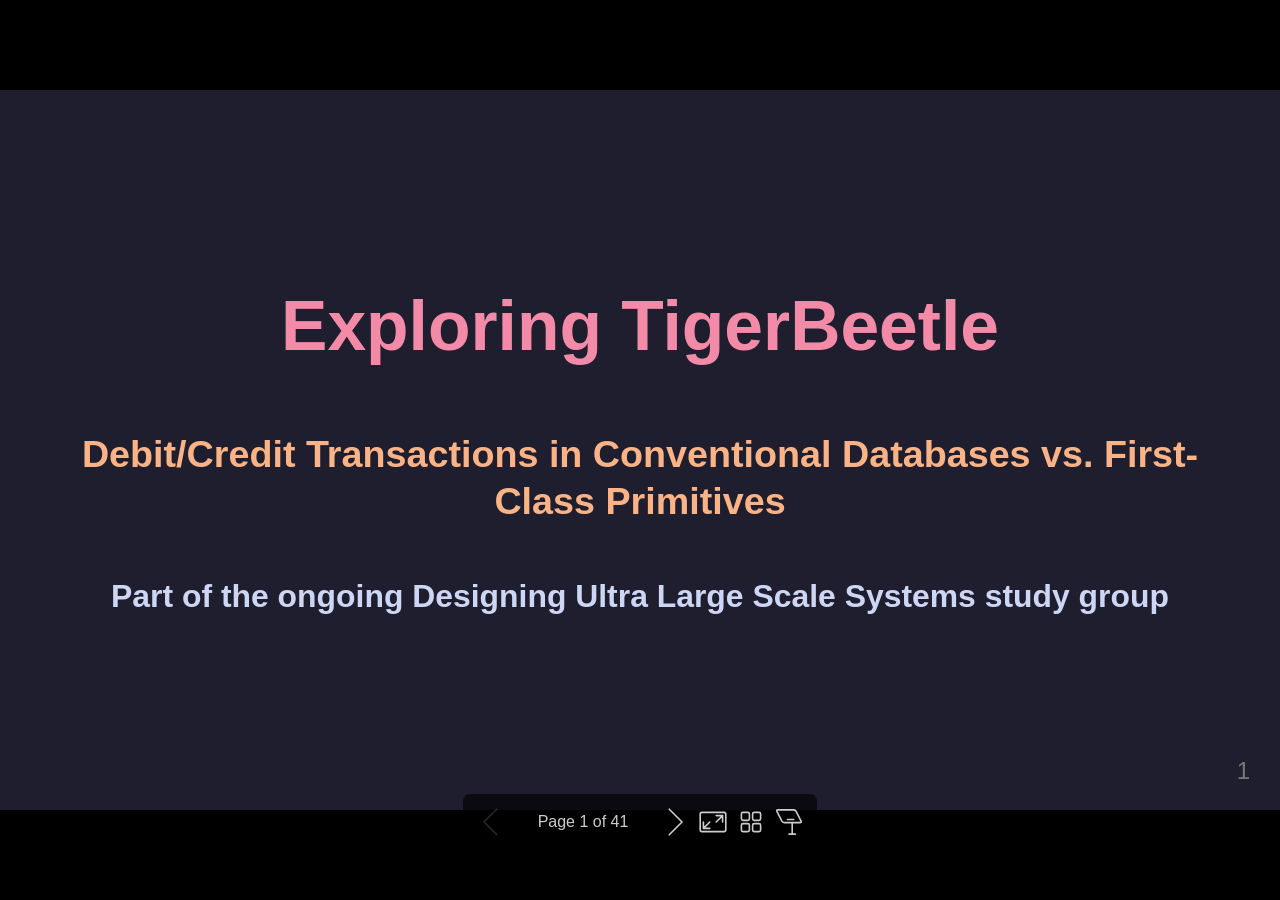
==== commit 5d9d7e9b: "Update" ====
--- a/001/slides.html
+++ b/001/slides.html
@@ -8,12 +8,12 @@
  * @size 16:9 1280px 720px
  * @size 4:3 960px 720px
  */div#\:\$p > svg > foreignObject > section [data-theme=light],div#\:\$p > svg > foreignObject > section{color-scheme:light}div#\:\$p > svg > foreignObject > section [data-theme=dark],div#\:\$p > svg > foreignObject > section:where(.invert){color-scheme:dark}div#\:\$p > svg > foreignObject > section{-ms-text-size-adjust:100%;-webkit-text-size-adjust:100%;background-color:var(--bgColor-default);color:var(--fgColor-default);font-family:var(--fontStack-sansSerif, -apple-system, BlinkMacSystemFont, "Segoe UI", "Noto Sans", Helvetica, Arial, sans-serif, "Apple Color Emoji", "Segoe UI Emoji");font-size:16px;font-weight:var(--base-text-weight-normal, 400);line-height:1.5;margin:0;word-wrap:break-word}div#\:\$p > svg > foreignObject > section{--marpit-root-font-size:16px}div#\:\$p > svg > foreignObject > section a{text-decoration:underline;text-underline-offset:calc(var(--marpit-root-font-size, 1rem) * .2)}div#\:\$p > svg > foreignObject > section :is(h1, marp-h1):hover .anchor .octicon-link:before,div#\:\$p > svg > foreignObject > section :is(h2, marp-h2):hover .anchor .octicon-link:before,div#\:\$p > svg > foreignObject > section :is(h3, marp-h3):hover .anchor .octicon-link:before,div#\:\$p > svg > foreignObject > section :is(h4, marp-h4):hover .anchor .octicon-link:before,div#\:\$p > svg > foreignObject > section :is(h5, marp-h5):hover .anchor .octicon-link:before,div#\:\$p > svg > foreignObject > section :is(h6, marp-h6):hover .anchor .octicon-link:before{background-color:currentColor;content:" ";display:inline-block;height:16px;-webkit-mask-image:url('data:image/svg+xml;charset=utf-8,<svg xmlns="http://www.w3.org/2000/svg" aria-hidden="true" viewBox="0 0 16 16"><path fill-rule="evenodd" d="M7.775 3.275a.75.75 0 0 0 1.06 1.06l1.25-1.25a2 2 0 1 1 2.83 2.83l-2.5 2.5a2 2 0 0 1-2.83 0 .75.75 0 0 0-1.06 1.06 3.5 3.5 0 0 0 4.95 0l2.5-2.5a3.5 3.5 0 0 0-4.95-4.95zm-4.69 9.64a2 2 0 0 1 0-2.83l2.5-2.5a2 2 0 0 1 2.83 0 .75.75 0 0 0 1.06-1.06 3.5 3.5 0 0 0-4.95 0l-2.5 2.5a3.5 3.5 0 0 0 4.95 4.95l1.25-1.25a.75.75 0 0 0-1.06-1.06l-1.25 1.25a2 2 0 0 1-2.83 0"/></svg>');mask-image:url('data:image/svg+xml;charset=utf-8,<svg xmlns="http://www.w3.org/2000/svg" aria-hidden="true" viewBox="0 0 16 16"><path fill-rule="evenodd" d="M7.775 3.275a.75.75 0 0 0 1.06 1.06l1.25-1.25a2 2 0 1 1 2.83 2.83l-2.5 2.5a2 2 0 0 1-2.83 0 .75.75 0 0 0-1.06 1.06 3.5 3.5 0 0 0 4.95 0l2.5-2.5a3.5 3.5 0 0 0-4.95-4.95zm-4.69 9.64a2 2 0 0 1 0-2.83l2.5-2.5a2 2 0 0 1 2.83 0 .75.75 0 0 0 1.06-1.06 3.5 3.5 0 0 0-4.95 0l-2.5 2.5a3.5 3.5 0 0 0 4.95 4.95l1.25-1.25a.75.75 0 0 0-1.06-1.06l-1.25 1.25a2 2 0 0 1-2.83 0"/></svg>');width:16px}div#\:\$p > svg > foreignObject > section details,div#\:\$p > svg > foreignObject > section figcaption,div#\:\$p > svg > foreignObject > section figure{display:block}div#\:\$p > svg > foreignObject > section summary{display:list-item}div#\:\$p > svg > foreignObject > section [hidden]{display:none!important}div#\:\$p > svg > foreignObject > section a{background-color:transparent;color:var(--fgColor-accent);text-decoration:none}div#\:\$p > svg > foreignObject > section abbr[title]{border-bottom:none;-webkit-text-decoration:underline dotted;text-decoration:underline dotted}div#\:\$p > svg > foreignObject > section b,div#\:\$p > svg > foreignObject > section strong{font-weight:var(--base-text-weight-semibold, 600)}div#\:\$p > svg > foreignObject > section dfn{font-style:italic}div#\:\$p > svg > foreignObject > section :is(h1, marp-h1){border-bottom:1px solid var(--borderColor-muted);font-size:2em;font-weight:var(--base-text-weight-semibold, 600);margin:.67em 0;padding-bottom:.3em}div#\:\$p > svg > foreignObject > section mark{background-color:var(--bgColor-attention-muted);color:var(--fgColor-default)}div#\:\$p > svg > foreignObject > section small{font-size:90%}div#\:\$p > svg > foreignObject > section sub,div#\:\$p > svg > foreignObject > section sup{font-size:75%;line-height:0;position:relative;vertical-align:baseline}div#\:\$p > svg > foreignObject > section sub{bottom:-.25em}div#\:\$p > svg > foreignObject > section sup{top:-.5em}div#\:\$p > svg > foreignObject > section img{border-style:none;box-sizing:content-box;max-width:100%}div#\:\$p > svg > foreignObject > section code,div#\:\$p > svg > foreignObject > section kbd,div#\:\$p > svg > foreignObject > section :is(pre, marp-pre),div#\:\$p > svg > foreignObject > section samp{font-family:monospace;font-size:1em}div#\:\$p > svg > foreignObject > section figure{margin:1em var(--base-size-40)}div#\:\$p > svg > foreignObject > section hr{background:transparent;background-color:var(--borderColor-default);border:0;box-sizing:content-box;height:.25em;margin:var(--base-size-24) 0;overflow:hidden;padding:0}div#\:\$p > svg > foreignObject > section input{font:inherit;font-family:inherit;font-size:inherit;line-height:inherit;margin:0;overflow:visible}div#\:\$p > svg > foreignObject > section [type=button],div#\:\$p > svg > foreignObject > section [type=reset],div#\:\$p > svg > foreignObject > section [type=submit]{-webkit-appearance:button;-moz-appearance:button;appearance:button}div#\:\$p > svg > foreignObject > section [type=checkbox],div#\:\$p > svg > foreignObject > section [type=radio]{box-sizing:border-box;padding:0}div#\:\$p > svg > foreignObject > section [type=number]::-webkit-inner-spin-button,div#\:\$p > svg > foreignObject > section [type=number]::-webkit-outer-spin-button{height:auto}div#\:\$p > svg > foreignObject > section [type=search]::-webkit-search-cancel-button,div#\:\$p > svg > foreignObject > section [type=search]::-webkit-search-decoration{-webkit-appearance:none;appearance:none}div#\:\$p > svg > foreignObject > section ::-webkit-input-placeholder{color:inherit;opacity:.54}div#\:\$p > svg > foreignObject > section ::-webkit-file-upload-button{-webkit-appearance:button;appearance:button;font:inherit}div#\:\$p > svg > foreignObject > section a:hover{text-decoration:underline}div#\:\$p > svg > foreignObject > section ::-moz-placeholder{color:var(--fgColor-muted);opacity:1}div#\:\$p > svg > foreignObject > section ::placeholder{color:var(--fgColor-muted);opacity:1}div#\:\$p > svg > foreignObject > section hr:after,div#\:\$p > svg > foreignObject > section hr:before{content:"";display:table}div#\:\$p > svg > foreignObject > section hr:after{clear:both}div#\:\$p > svg > foreignObject > section table{border-collapse:collapse;border-spacing:0;display:block;font-variant:tabular-nums;max-width:100%;overflow:auto;width:-moz-max-content;width:max-content}div#\:\$p > svg > foreignObject > section td,div#\:\$p > svg > foreignObject > section th{padding:0}div#\:\$p > svg > foreignObject > section details summary{cursor:pointer}div#\:\$p > svg > foreignObject > section [role=button]:focus,div#\:\$p > svg > foreignObject > section a:focus,div#\:\$p > svg > foreignObject > section input[type=checkbox]:focus,div#\:\$p > svg > foreignObject > section input[type=radio]:focus{box-shadow:none;outline:2px solid var(--focus-outlineColor);outline-offset:-2px}div#\:\$p > svg > foreignObject > section [role=button]:focus:not(:focus-visible),div#\:\$p > svg > foreignObject > section a:focus:not(:focus-visible),div#\:\$p > svg > foreignObject > section input[type=checkbox]:focus:not(:focus-visible),div#\:\$p > svg > foreignObject > section input[type=radio]:focus:not(:focus-visible){outline:1px solid transparent}div#\:\$p > svg > foreignObject > section [role=button]:focus-visible,div#\:\$p > svg > foreignObject > section a:focus-visible,div#\:\$p > svg > foreignObject > section input[type=checkbox]:focus-visible,div#\:\$p > svg > foreignObject > section input[type=radio]:focus-visible{box-shadow:none;outline:2px solid var(--focus-outlineColor);outline-offset:-2px}div#\:\$p > svg > foreignObject > section a:not([class]):focus,div#\:\$p > svg > foreignObject > section a:not([class]):focus-visible,div#\:\$p > svg > foreignObject > section input[type=checkbox]:focus,div#\:\$p > svg > foreignObject > section input[type=checkbox]:focus-visible,div#\:\$p > svg > foreignObject > section input[type=radio]:focus,div#\:\$p > svg > foreignObject > section input[type=radio]:focus-visible{outline-offset:0}div#\:\$p > svg > foreignObject > section kbd{background-color:var(--bgColor-muted);border-bottom-color:var(--borderColor-neutral-muted);border:1px solid var(--borderColor-neutral-muted);border-radius:6px;box-shadow:inset 0 -1px 0 var(--borderColor-neutral-muted);color:var(--fgColor-default);display:inline-block;font:11px var(--fontStack-monospace, ui-monospace, SFMono-Regular, SF Mono, Menlo, Consolas, Liberation Mono, monospace);line-height:10px;padding:var(--base-size-4);vertical-align:middle}div#\:\$p > svg > foreignObject > section :is(h1, marp-h1),div#\:\$p > svg > foreignObject > section :is(h2, marp-h2),div#\:\$p > svg > foreignObject > section :is(h3, marp-h3),div#\:\$p > svg > foreignObject > section :is(h4, marp-h4),div#\:\$p > svg > foreignObject > section :is(h5, marp-h5),div#\:\$p > svg > foreignObject > section :is(h6, marp-h6){font-weight:var(--base-text-weight-semibold, 600);line-height:1.25;margin-bottom:var(--base-size-16);margin-top:var(--base-size-24)}div#\:\$p > svg > foreignObject > section :is(h2, marp-h2){border-bottom:1px solid var(--borderColor-muted);font-size:1.5em;padding-bottom:.3em}div#\:\$p > svg > foreignObject > section :is(h2, marp-h2),div#\:\$p > svg > foreignObject > section :is(h3, marp-h3){font-weight:var(--base-text-weight-semibold, 600)}div#\:\$p > svg > foreignObject > section :is(h3, marp-h3){font-size:1.25em}div#\:\$p > svg > foreignObject > section :is(h4, marp-h4){font-size:1em}div#\:\$p > svg > foreignObject > section :is(h4, marp-h4),div#\:\$p > svg > foreignObject > section :is(h5, marp-h5){font-weight:var(--base-text-weight-semibold, 600)}div#\:\$p > svg > foreignObject > section :is(h5, marp-h5){font-size:.875em}div#\:\$p > svg > foreignObject > section :is(h6, marp-h6){color:var(--fgColor-muted);font-size:.85em;font-weight:var(--base-text-weight-semibold, 600)}div#\:\$p > svg > foreignObject > section p{margin-bottom:10px;margin-top:0}div#\:\$p > svg > foreignObject > section blockquote{border-left:.25em solid var(--borderColor-default);color:var(--fgColor-muted);margin:0;padding:0 1em}div#\:\$p > svg > foreignObject > section ol,div#\:\$p > svg > foreignObject > section ul{margin-bottom:0;margin-top:0;padding-left:2em}div#\:\$p > svg > foreignObject > section ol ol,div#\:\$p > svg > foreignObject > section ul ol{list-style-type:lower-roman}div#\:\$p > svg > foreignObject > section ol ol ol,div#\:\$p > svg > foreignObject > section ol ul ol,div#\:\$p > svg > foreignObject > section ul ol ol,div#\:\$p > svg > foreignObject > section ul ul ol{list-style-type:lower-alpha}div#\:\$p > svg > foreignObject > section dd{margin-left:0}div#\:\$p > svg > foreignObject > section code,div#\:\$p > svg > foreignObject > section :is(pre, marp-pre),div#\:\$p > svg > foreignObject > section samp,div#\:\$p > svg > foreignObject > section tt{font-family:var(--fontStack-monospace, ui-monospace, SFMono-Regular, SF Mono, Menlo, Consolas, Liberation Mono, monospace);font-size:12px}div#\:\$p > svg > foreignObject > section :is(pre, marp-pre){margin-bottom:0;margin-top:0;word-wrap:normal}div#\:\$p > svg > foreignObject > section .octicon{display:inline-block;fill:currentColor;overflow:visible!important;vertical-align:text-bottom}div#\:\$p > svg > foreignObject > section input::-webkit-inner-spin-button,div#\:\$p > svg > foreignObject > section input::-webkit-outer-spin-button{-webkit-appearance:none;appearance:none;margin:0}div#\:\$p > svg > foreignObject > section .mr-2{margin-right:var(--base-size-8, 8px)!important}div#\:\$p > svg > foreignObject > section:after,div#\:\$p > svg > foreignObject > section:before{display:table}div#\:\$p > svg > foreignObject > section:after{clear:both}div#\:\$p > svg > foreignObject > section>:first-child{margin-top:0!important}div#\:\$p > svg > foreignObject > section>:last-child{margin-bottom:0!important}div#\:\$p > svg > foreignObject > section a:not([href]){color:inherit;text-decoration:none}div#\:\$p > svg > foreignObject > section .absent{color:var(--fgColor-danger)}div#\:\$p > svg > foreignObject > section .anchor{float:left;line-height:1;margin-left:-20px;padding-right:var(--base-size-4)}div#\:\$p > svg > foreignObject > section .anchor:focus{outline:none}div#\:\$p > svg > foreignObject > section blockquote,div#\:\$p > svg > foreignObject > section details,div#\:\$p > svg > foreignObject > section dl,div#\:\$p > svg > foreignObject > section ol,div#\:\$p > svg > foreignObject > section p,div#\:\$p > svg > foreignObject > section :is(pre, marp-pre),div#\:\$p > svg > foreignObject > section table,div#\:\$p > svg > foreignObject > section ul{margin-bottom:var(--base-size-16);margin-top:0}div#\:\$p > svg > foreignObject > section blockquote>:first-child{margin-top:0}div#\:\$p > svg > foreignObject > section blockquote>:last-child{margin-bottom:0}div#\:\$p > svg > foreignObject > section :is(h1, marp-h1) .octicon-link,div#\:\$p > svg > foreignObject > section :is(h2, marp-h2) .octicon-link,div#\:\$p > svg > foreignObject > section :is(h3, marp-h3) .octicon-link,div#\:\$p > svg > foreignObject > section :is(h4, marp-h4) .octicon-link,div#\:\$p > svg > foreignObject > section :is(h5, marp-h5) .octicon-link,div#\:\$p > svg > foreignObject > section :is(h6, marp-h6) .octicon-link{color:var(--fgColor-default);vertical-align:middle;visibility:hidden}div#\:\$p > svg > foreignObject > section :is(h1, marp-h1):hover .anchor,div#\:\$p > svg > foreignObject > section :is(h2, marp-h2):hover .anchor,div#\:\$p > svg > foreignObject > section :is(h3, marp-h3):hover .anchor,div#\:\$p > svg > foreignObject > section :is(h4, marp-h4):hover .anchor,div#\:\$p > svg > foreignObject > section :is(h5, marp-h5):hover .anchor,div#\:\$p > svg > foreignObject > section :is(h6, marp-h6):hover .anchor{text-decoration:none}div#\:\$p > svg > foreignObject > section :is(h1, marp-h1):hover .anchor .octicon-link,div#\:\$p > svg > foreignObject > section :is(h2, marp-h2):hover .anchor .octicon-link,div#\:\$p > svg > foreignObject > section :is(h3, marp-h3):hover .anchor .octicon-link,div#\:\$p > svg > foreignObject > section :is(h4, marp-h4):hover .anchor .octicon-link,div#\:\$p > svg > foreignObject > section :is(h5, marp-h5):hover .anchor .octicon-link,div#\:\$p > svg > foreignObject > section :is(h6, marp-h6):hover .anchor .octicon-link{visibility:visible}div#\:\$p > svg > foreignObject > section :is(h1, marp-h1) code,div#\:\$p > svg > foreignObject > section :is(h1, marp-h1) tt,div#\:\$p > svg > foreignObject > section :is(h2, marp-h2) code,div#\:\$p > svg > foreignObject > section :is(h2, marp-h2) tt,div#\:\$p > svg > foreignObject > section :is(h3, marp-h3) code,div#\:\$p > svg > foreignObject > section :is(h3, marp-h3) tt,div#\:\$p > svg > foreignObject > section :is(h4, marp-h4) code,div#\:\$p > svg > foreignObject > section :is(h4, marp-h4) tt,div#\:\$p > svg > foreignObject > section :is(h5, marp-h5) code,div#\:\$p > svg > foreignObject > section :is(h5, marp-h5) tt,div#\:\$p > svg > foreignObject > section :is(h6, marp-h6) code,div#\:\$p > svg > foreignObject > section :is(h6, marp-h6) tt{font-size:inherit;padding:0 .2em}div#\:\$p > svg > foreignObject > section summary :is(h1, marp-h1),div#\:\$p > svg > foreignObject > section summary :is(h2, marp-h2),div#\:\$p > svg > foreignObject > section summary :is(h3, marp-h3),div#\:\$p > svg > foreignObject > section summary :is(h4, marp-h4),div#\:\$p > svg > foreignObject > section summary :is(h5, marp-h5),div#\:\$p > svg > foreignObject > section summary :is(h6, marp-h6){display:inline-block}div#\:\$p > svg > foreignObject > section summary :is(h1, marp-h1) .anchor,div#\:\$p > svg > foreignObject > section summary :is(h2, marp-h2) .anchor,div#\:\$p > svg > foreignObject > section summary :is(h3, marp-h3) .anchor,div#\:\$p > svg > foreignObject > section summary :is(h4, marp-h4) .anchor,div#\:\$p > svg > foreignObject > section summary :is(h5, marp-h5) .anchor,div#\:\$p > svg > foreignObject > section summary :is(h6, marp-h6) .anchor{margin-left:-40px}div#\:\$p > svg > foreignObject > section summary :is(h1, marp-h1),div#\:\$p > svg > foreignObject > section summary :is(h2, marp-h2){border-bottom:0;padding-bottom:0}div#\:\$p > svg > foreignObject > section ol.no-list,div#\:\$p > svg > foreignObject > section ul.no-list{list-style-type:none;padding:0}div#\:\$p > svg > foreignObject > section ol[type="a s"]{list-style-type:lower-alpha}div#\:\$p > svg > foreignObject > section ol[type="A s"]{list-style-type:upper-alpha}div#\:\$p > svg > foreignObject > section ol[type="i s"]{list-style-type:lower-roman}div#\:\$p > svg > foreignObject > section ol[type="I s"]{list-style-type:upper-roman}div#\:\$p > svg > foreignObject > section div>ol:not([type]),div#\:\$p > svg > foreignObject > section ol[type="1"]{list-style-type:decimal}div#\:\$p > svg > foreignObject > section ol ol,div#\:\$p > svg > foreignObject > section ol ul,div#\:\$p > svg > foreignObject > section ul ol,div#\:\$p > svg > foreignObject > section ul ul{margin-bottom:0;margin-top:0}div#\:\$p > svg > foreignObject > section li>p{margin-top:var(--base-size-16)}div#\:\$p > svg > foreignObject > section li+li{margin-top:.25em}div#\:\$p > svg > foreignObject > section dl{padding:0}div#\:\$p > svg > foreignObject > section dl dt{font-size:1em;font-style:italic;font-weight:var(--base-text-weight-semibold, 600);margin-top:var(--base-size-16);padding:0}div#\:\$p > svg > foreignObject > section dl dd{margin-bottom:var(--base-size-16);padding:0 var(--base-size-16)}div#\:\$p > svg > foreignObject > section table th{font-weight:var(--base-text-weight-semibold, 600)}div#\:\$p > svg > foreignObject > section table td,div#\:\$p > svg > foreignObject > section table th{border:1px solid var(--borderColor-default);padding:6px 13px}div#\:\$p > svg > foreignObject > section table td>:last-child{margin-bottom:0}div#\:\$p > svg > foreignObject > section table tr{background-color:var(--bgColor-default);border-top:1px solid var(--borderColor-muted)}div#\:\$p > svg > foreignObject > section table tr:nth-child(2n){background-color:var(--bgColor-muted)}div#\:\$p > svg > foreignObject > section table img{background-color:transparent}div#\:\$p > svg > foreignObject > section img[align=right]{padding-left:20px}div#\:\$p > svg > foreignObject > section img[align=left]{padding-right:20px}div#\:\$p > svg > foreignObject > section .emoji{background-color:transparent;max-width:none;vertical-align:text-top}div#\:\$p > svg > foreignObject > section :is(span, marp-span).frame,div#\:\$p > svg > foreignObject > section :is(span, marp-span).frame>:is(span, marp-span){display:block;overflow:hidden}div#\:\$p > svg > foreignObject > section :is(span, marp-span).frame>:is(span, marp-span){border:1px solid var(--borderColor-default);float:left;margin:13px 0 0;padding:7px;width:auto}div#\:\$p > svg > foreignObject > section :is(span, marp-span).frame :is(span, marp-span) img{display:block;float:left}div#\:\$p > svg > foreignObject > section :is(span, marp-span).frame :is(span, marp-span) :is(span, marp-span){clear:both;color:var(--fgColor-default);display:block;padding:5px 0 0}div#\:\$p > svg > foreignObject > section :is(span, marp-span).align-center{clear:both;display:block;overflow:hidden}div#\:\$p > svg > foreignObject > section :is(span, marp-span).align-center>:is(span, marp-span){display:block;margin:13px auto 0;overflow:hidden;text-align:center}div#\:\$p > svg > foreignObject > section :is(span, marp-span).align-center :is(span, marp-span) img{margin:0 auto;text-align:center}div#\:\$p > svg > foreignObject > section :is(span, marp-span).align-right{clear:both;display:block;overflow:hidden}div#\:\$p > svg > foreignObject > section :is(span, marp-span).align-right>:is(span, marp-span){display:block;margin:13px 0 0;overflow:hidden;text-align:right}div#\:\$p > svg > foreignObject > section :is(span, marp-span).align-right :is(span, marp-span) img{margin:0;text-align:right}div#\:\$p > svg > foreignObject > section :is(span, marp-span).float-left{display:block;float:left;margin-right:13px;overflow:hidden}div#\:\$p > svg > foreignObject > section :is(span, marp-span).float-left :is(span, marp-span){margin:13px 0 0}div#\:\$p > svg > foreignObject > section :is(span, marp-span).float-right{display:block;float:right;margin-left:13px;overflow:hidden}div#\:\$p > svg > foreignObject > section :is(span, marp-span).float-right>:is(span, marp-span){display:block;margin:13px auto 0;overflow:hidden;text-align:right}div#\:\$p > svg > foreignObject > section code,div#\:\$p > svg > foreignObject > section tt{background-color:var(--bgColor-neutral-muted);border-radius:6px;font-size:85%;margin:0;padding:.2em .4em;white-space:break-spaces}div#\:\$p > svg > foreignObject > section code br,div#\:\$p > svg > foreignObject > section tt br{display:none}div#\:\$p > svg > foreignObject > section del code{text-decoration:inherit}div#\:\$p > svg > foreignObject > section samp{font-size:85%}div#\:\$p > svg > foreignObject > section :is(pre, marp-pre) code{font-size:100%}div#\:\$p > svg > foreignObject > section :is(pre, marp-pre)>code{background:transparent;border:0;margin:0;padding:0;white-space:pre;word-break:normal}div#\:\$p > svg > foreignObject > section .highlight{margin-bottom:var(--base-size-16)}div#\:\$p > svg > foreignObject > section .highlight :is(pre, marp-pre){margin-bottom:0;word-break:normal}div#\:\$p > svg > foreignObject > section :is(pre, marp-pre){background-color:var(--bgColor-muted);border-radius:6px;color:var(--fgColor-default);font-size:85%;line-height:1.45;overflow:auto;padding:var(--base-size-16)}div#\:\$p > svg > foreignObject > section :is(pre, marp-pre) code,div#\:\$p > svg > foreignObject > section :is(pre, marp-pre) tt{display:inline;line-height:inherit;margin:0;overflow:visible;padding:0;word-wrap:normal;background-color:transparent;border:0}div#\:\$p > svg > foreignObject > section .csv-data td,div#\:\$p > svg > foreignObject > section .csv-data th{font-size:12px;line-height:1;overflow:hidden;padding:5px;text-align:left;white-space:nowrap}div#\:\$p > svg > foreignObject > section .csv-data .blob-num{background:var(--bgColor-default);border:0;padding:10px var(--base-size-8) 9px;text-align:right}div#\:\$p > svg > foreignObject > section .csv-data tr{border-top:0}div#\:\$p > svg > foreignObject > section .csv-data th{background:var(--bgColor-muted);border-top:0;font-weight:var(--base-text-weight-semibold, 600)}div#\:\$p > svg > foreignObject > section [data-footnote-ref]:before{content:"["}div#\:\$p > svg > foreignObject > section [data-footnote-ref]:after{content:"]"}div#\:\$p > svg > foreignObject > section .footnotes{border-top:1px solid var(--borderColor-default);color:var(--fgColor-muted);font-size:12px}div#\:\$p > svg > foreignObject > section div#\:\$p > svg > foreignObject > section section.footnotes{--marpit-root-font-size:12px}div#\:\$p > svg > foreignObject > section .footnotes ol,div#\:\$p > svg > foreignObject > section .footnotes ol ul{padding-left:var(--base-size-16)}div#\:\$p > svg > foreignObject > section .footnotes ol ul{display:inline-block;margin-top:var(--base-size-16)}div#\:\$p > svg > foreignObject > section .footnotes li{position:relative}div#\:\$p > svg > foreignObject > section .footnotes li:target:before{border:2px solid var(--borderColor-accent-emphasis);border-radius:6px;bottom:calc(var(--base-size-8)*-1);content:"";left:calc(var(--base-size-24)*-1);pointer-events:none;position:absolute;right:calc(var(--base-size-8)*-1);top:calc(var(--base-size-8)*-1)}div#\:\$p > svg > foreignObject > section .footnotes li:target{color:var(--fgColor-default)}div#\:\$p > svg > foreignObject > section .footnotes .data-footnote-backref g-emoji{font-family:monospace}div#\:\$p > svg > foreignObject > section .pl-c{color:var(--color-prettylights-syntax-comment)}div#\:\$p > svg > foreignObject > section .pl-c1,div#\:\$p > svg > foreignObject > section .pl-s .pl-v{color:var(--color-prettylights-syntax-constant)}div#\:\$p > svg > foreignObject > section .pl-e,div#\:\$p > svg > foreignObject > section .pl-en{color:var(--color-prettylights-syntax-entity)}div#\:\$p > svg > foreignObject > section .pl-s .pl-s1,div#\:\$p > svg > foreignObject > section .pl-smi{color:var(--color-prettylights-syntax-storage-modifier-import)}div#\:\$p > svg > foreignObject > section .pl-ent{color:var(--color-prettylights-syntax-entity-tag)}div#\:\$p > svg > foreignObject > section .pl-k{color:var(--color-prettylights-syntax-keyword)}div#\:\$p > svg > foreignObject > section .pl-pds,div#\:\$p > svg > foreignObject > section .pl-s,div#\:\$p > svg > foreignObject > section .pl-s .pl-pse .pl-s1,div#\:\$p > svg > foreignObject > section .pl-sr,div#\:\$p > svg > foreignObject > section .pl-sr .pl-cce,div#\:\$p > svg > foreignObject > section .pl-sr .pl-sra,div#\:\$p > svg > foreignObject > section .pl-sr .pl-sre{color:var(--color-prettylights-syntax-string)}div#\:\$p > svg > foreignObject > section .pl-smw,div#\:\$p > svg > foreignObject > section .pl-v{color:var(--color-prettylights-syntax-variable)}div#\:\$p > svg > foreignObject > section .pl-bu{color:var(--color-prettylights-syntax-brackethighlighter-unmatched)}div#\:\$p > svg > foreignObject > section .pl-ii{background-color:var(--color-prettylights-syntax-invalid-illegal-bg);color:var(--color-prettylights-syntax-invalid-illegal-text)}div#\:\$p > svg > foreignObject > section .pl-c2{background-color:var(--color-prettylights-syntax-carriage-return-bg);color:var(--color-prettylights-syntax-carriage-return-text)}div#\:\$p > svg > foreignObject > section .pl-sr .pl-cce{color:var(--color-prettylights-syntax-string-regexp);font-weight:700}div#\:\$p > svg > foreignObject > section .pl-ml{color:var(--color-prettylights-syntax-markup-list)}div#\:\$p > svg > foreignObject > section .pl-mh,div#\:\$p > svg > foreignObject > section .pl-mh .pl-en,div#\:\$p > svg > foreignObject > section .pl-ms{color:var(--color-prettylights-syntax-markup-heading);font-weight:700}div#\:\$p > svg > foreignObject > section .pl-mi{color:var(--color-prettylights-syntax-markup-italic);font-style:italic}div#\:\$p > svg > foreignObject > section .pl-mb{color:var(--color-prettylights-syntax-markup-bold);font-weight:700}div#\:\$p > svg > foreignObject > section .pl-md{background-color:var(--color-prettylights-syntax-markup-deleted-bg);color:var(--color-prettylights-syntax-markup-deleted-text)}div#\:\$p > svg > foreignObject > section .pl-mi1{background-color:var(--color-prettylights-syntax-markup-inserted-bg);color:var(--color-prettylights-syntax-markup-inserted-text)}div#\:\$p > svg > foreignObject > section .pl-mc{background-color:var(--color-prettylights-syntax-markup-changed-bg);color:var(--color-prettylights-syntax-markup-changed-text)}div#\:\$p > svg > foreignObject > section .pl-mi2{background-color:var(--color-prettylights-syntax-markup-ignored-bg);color:var(--color-prettylights-syntax-markup-ignored-text)}div#\:\$p > svg > foreignObject > section .pl-mdr{color:var(--color-prettylights-syntax-meta-diff-range);font-weight:700}div#\:\$p > svg > foreignObject > section .pl-ba{color:var(--color-prettylights-syntax-brackethighlighter-angle)}div#\:\$p > svg > foreignObject > section .pl-sg{color:var(--color-prettylights-syntax-sublimelinter-gutter-mark)}div#\:\$p > svg > foreignObject > section .pl-corl{color:var(--color-prettylights-syntax-constant-other-reference-link);text-decoration:underline}div#\:\$p > svg > foreignObject > section [role=button]:focus:not(:focus-visible),div#\:\$p > svg > foreignObject > section [role=tabpanel][tabindex="0"]:focus:not(:focus-visible),div#\:\$p > svg > foreignObject > section a:focus:not(:focus-visible),div#\:\$p > svg > foreignObject > section button:focus:not(:focus-visible),div#\:\$p > svg > foreignObject > section summary:focus:not(:focus-visible){box-shadow:none;outline:none}div#\:\$p > svg > foreignObject > section [tabindex="0"]:focus:not(:focus-visible),div#\:\$p > svg > foreignObject > section details-dialog:focus:not(:focus-visible){outline:none}div#\:\$p > svg > foreignObject > section g-emoji{display:inline-block;font-family:Apple Color Emoji,Segoe UI Emoji,Segoe UI Symbol;font-size:1em;font-style:normal!important;font-weight:var(--base-text-weight-normal, 400);line-height:1;min-width:1ch;vertical-align:-.075em}div#\:\$p > svg > foreignObject > section g-emoji img{height:1em;width:1em}div#\:\$p > svg > foreignObject > section a:has(>p,>div,>:is(pre, marp-pre),>blockquote){display:block}div#\:\$p > svg > foreignObject > section a:has(>p,>div,>:is(pre, marp-pre),>blockquote):not(:has(.snippet-clipboard-content,>:is(pre, marp-pre))){width:-moz-fit-content;width:fit-content}div#\:\$p > svg > foreignObject > section a:has(>p,>div,>:is(pre, marp-pre),>blockquote):has(.snippet-clipboard-content,>:is(pre, marp-pre)):focus-visible{outline:2px solid var(--focus-outlineColor);outline-offset:2px}div#\:\$p > svg > foreignObject > section .task-list-item{list-style-type:none}div#\:\$p > svg > foreignObject > section .task-list-item label{font-weight:var(--base-text-weight-normal, 400)}div#\:\$p > svg > foreignObject > section .task-list-item.enabled label{cursor:pointer}div#\:\$p > svg > foreignObject > section .task-list-item+.task-list-item{margin-top:var(--base-size-4)}div#\:\$p > svg > foreignObject > section .task-list-item .handle{display:none}div#\:\$p > svg > foreignObject > section .task-list-item-checkbox{margin:0 .2em .25em -1.4em;vertical-align:middle}div#\:\$p > svg > foreignObject > section ul:dir(rtl) .task-list-item-checkbox{margin:0 -1.6em .25em .2em}div#\:\$p > svg > foreignObject > section ol:dir(rtl) .task-list-item-checkbox{margin:0 -1.6em .25em .2em}div#\:\$p > svg > foreignObject > section .contains-task-list:focus-within .task-list-item-convert-container,div#\:\$p > svg > foreignObject > section .contains-task-list:hover .task-list-item-convert-container{clip-path:none;display:block;height:24px;overflow:visible;width:auto}div#\:\$p > svg > foreignObject > section ::-webkit-calendar-picker-indicator{filter:invert(50%)}div#\:\$p > svg > foreignObject > section .markdown-alert{border-left:.25em solid var(--borderColor-default);color:inherit;margin-bottom:var(--base-size-16);padding:var(--base-size-8) var(--base-size-16)}div#\:\$p > svg > foreignObject > section .markdown-alert>:first-child{margin-top:0}div#\:\$p > svg > foreignObject > section .markdown-alert>:last-child{margin-bottom:0}div#\:\$p > svg > foreignObject > section .markdown-alert .markdown-alert-title{align-items:center;display:flex;font-weight:var(--base-text-weight-medium, 500);line-height:1}div#\:\$p > svg > foreignObject > section .markdown-alert.markdown-alert-note{border-left-color:var(--borderColor-accent-emphasis)}div#\:\$p > svg > foreignObject > section .markdown-alert.markdown-alert-note .markdown-alert-title{color:var(--fgColor-accent)}div#\:\$p > svg > foreignObject > section .markdown-alert.markdown-alert-important{border-left-color:var(--borderColor-done-emphasis)}div#\:\$p > svg > foreignObject > section .markdown-alert.markdown-alert-important .markdown-alert-title{color:var(--fgColor-done)}div#\:\$p > svg > foreignObject > section .markdown-alert.markdown-alert-warning{border-left-color:var(--borderColor-attention-emphasis)}div#\:\$p > svg > foreignObject > section .markdown-alert.markdown-alert-warning .markdown-alert-title{color:var(--fgColor-attention)}div#\:\$p > svg > foreignObject > section .markdown-alert.markdown-alert-tip{border-left-color:var(--borderColor-success-emphasis)}div#\:\$p > svg > foreignObject > section .markdown-alert.markdown-alert-tip .markdown-alert-title{color:var(--fgColor-success)}div#\:\$p > svg > foreignObject > section .markdown-alert.markdown-alert-caution{border-left-color:var(--borderColor-danger-emphasis)}div#\:\$p > svg > foreignObject > section .markdown-alert.markdown-alert-caution .markdown-alert-title{color:var(--fgColor-danger)}div#\:\$p > svg > foreignObject > section>:first-child>.heading-element:first-child{margin-top:0!important}div#\:\$p > svg > foreignObject > section .highlight :is(pre, marp-pre):has(+.zeroclipboard-container){min-height:52px}div#\:\$p > svg > foreignObject > section :is(h1, marp-h1){color:var(--h1-color);font-size:1.6em}div#\:\$p > svg > foreignObject > section :is(h1, marp-h1),div#\:\$p > svg > foreignObject > section :is(h2, marp-h2){border-bottom:none}div#\:\$p > svg > foreignObject > section :is(h2, marp-h2){font-size:1.3em}div#\:\$p > svg > foreignObject > section :is(h3, marp-h3){font-size:1.1em}div#\:\$p > svg > foreignObject > section :is(h4, marp-h4){font-size:1.05em}div#\:\$p > svg > foreignObject > section :is(h5, marp-h5){font-size:1em}div#\:\$p > svg > foreignObject > section :is(h6, marp-h6){font-size:.9em}div#\:\$p > svg > foreignObject > section :is(h1, marp-h1) strong,div#\:\$p > svg > foreignObject > section :is(h2, marp-h2) strong,div#\:\$p > svg > foreignObject > section :is(h3, marp-h3) strong,div#\:\$p > svg > foreignObject > section :is(h4, marp-h4) strong,div#\:\$p > svg > foreignObject > section :is(h5, marp-h5) strong,div#\:\$p > svg > foreignObject > section :is(h6, marp-h6) strong{color:var(--heading-strong-color);font-weight:inherit}div#\:\$p > svg > foreignObject > section :is(h1, marp-h1)::part(auto-scaling),div#\:\$p > svg > foreignObject > section :is(h2, marp-h2)::part(auto-scaling),div#\:\$p > svg > foreignObject > section :is(h3, marp-h3)::part(auto-scaling),div#\:\$p > svg > foreignObject > section :is(h4, marp-h4)::part(auto-scaling),div#\:\$p > svg > foreignObject > section :is(h5, marp-h5)::part(auto-scaling),div#\:\$p > svg > foreignObject > section :is(h6, marp-h6)::part(auto-scaling){max-height:563px}div#\:\$p > svg > foreignObject > section hr{height:0;padding-top:.25em}div#\:\$p > svg > foreignObject > section img{background-color:transparent}div#\:\$p > svg > foreignObject > section :is(pre, marp-pre){border:1px solid var(--borderColor-default);line-height:1.15;overflow:visible}div#\:\$p > svg > foreignObject > section :is(pre, marp-pre)::part(auto-scaling){max-height:529px}div#\:\$p > svg > foreignObject > section :is(pre, marp-pre) :where(.hljs){color:var(--color-prettylights-syntax-storage-modifier-import)}div#\:\$p > svg > foreignObject > section :is(pre, marp-pre) :where(.hljs-doctag),div#\:\$p > svg > foreignObject > section :is(pre, marp-pre) :where(.hljs-keyword),div#\:\$p > svg > foreignObject > section :is(pre, marp-pre) :where(.hljs-meta .hljs-keyword),div#\:\$p > svg > foreignObject > section :is(pre, marp-pre) :where(.hljs-template-tag),div#\:\$p > svg > foreignObject > section :is(pre, marp-pre) :where(.hljs-template-variable),div#\:\$p > svg > foreignObject > section :is(pre, marp-pre) :where(.hljs-type),div#\:\$p > svg > foreignObject > section :is(pre, marp-pre) :where(.hljs-variable.language_){color:var(--color-prettylights-syntax-keyword)}div#\:\$p > svg > foreignObject > section :is(pre, marp-pre) :where(.hljs-title),div#\:\$p > svg > foreignObject > section :is(pre, marp-pre) :where(.hljs-title.class_),div#\:\$p > svg > foreignObject > section :is(pre, marp-pre) :where(.hljs-title.class_.inherited__),div#\:\$p > svg > foreignObject > section :is(pre, marp-pre) :where(.hljs-title.function_){color:var(--color-prettylights-syntax-entity)}div#\:\$p > svg > foreignObject > section :is(pre, marp-pre) :where(.hljs-attr),div#\:\$p > svg > foreignObject > section :is(pre, marp-pre) :where(.hljs-attribute),div#\:\$p > svg > foreignObject > section :is(pre, marp-pre) :where(.hljs-literal),div#\:\$p > svg > foreignObject > section :is(pre, marp-pre) :where(.hljs-meta),div#\:\$p > svg > foreignObject > section :is(pre, marp-pre) :where(.hljs-number),div#\:\$p > svg > foreignObject > section :is(pre, marp-pre) :where(.hljs-operator),div#\:\$p > svg > foreignObject > section :is(pre, marp-pre) :where(.hljs-selector-attr),div#\:\$p > svg > foreignObject > section :is(pre, marp-pre) :where(.hljs-selector-class),div#\:\$p > svg > foreignObject > section :is(pre, marp-pre) :where(.hljs-selector-id),div#\:\$p > svg > foreignObject > section :is(pre, marp-pre) :where(.hljs-variable){color:var(--color-prettylights-syntax-constant)}div#\:\$p > svg > foreignObject > section :is(pre, marp-pre) :where(.hljs-meta .hljs-string),div#\:\$p > svg > foreignObject > section :is(pre, marp-pre) :where(.hljs-regexp),div#\:\$p > svg > foreignObject > section :is(pre, marp-pre) :where(.hljs-string){color:var(--color-prettylights-syntax-string)}div#\:\$p > svg > foreignObject > section :is(pre, marp-pre) :where(.hljs-built_in),div#\:\$p > svg > foreignObject > section :is(pre, marp-pre) :where(.hljs-symbol){color:var(--color-prettylights-syntax-variable)}div#\:\$p > svg > foreignObject > section :is(pre, marp-pre) :where(.hljs-code),div#\:\$p > svg > foreignObject > section :is(pre, marp-pre) :where(.hljs-comment),div#\:\$p > svg > foreignObject > section :is(pre, marp-pre) :where(.hljs-formula){color:var(--color-prettylights-syntax-comment)}div#\:\$p > svg > foreignObject > section :is(pre, marp-pre) :where(.hljs-name),div#\:\$p > svg > foreignObject > section :is(pre, marp-pre) :where(.hljs-quote),div#\:\$p > svg > foreignObject > section :is(pre, marp-pre) :where(.hljs-selector-pseudo),div#\:\$p > svg > foreignObject > section :is(pre, marp-pre) :where(.hljs-selector-tag){color:var(--color-prettylights-syntax-entity-tag)}div#\:\$p > svg > foreignObject > section :is(pre, marp-pre) :where(.hljs-subst){color:var(--color-prettylights-syntax-storage-modifier-import)}div#\:\$p > svg > foreignObject > section :is(pre, marp-pre) :where(.hljs-section){color:var(--color-prettylights-syntax-markup-heading);font-weight:700}div#\:\$p > svg > foreignObject > section :is(pre, marp-pre) :where(.hljs-bullet){color:var(--color-prettylights-syntax-markup-list)}div#\:\$p > svg > foreignObject > section :is(pre, marp-pre) :where(.hljs-emphasis){color:var(--color-prettylights-syntax-markup-italic);font-style:italic}div#\:\$p > svg > foreignObject > section :is(pre, marp-pre) :where(.hljs-strong){color:var(--color-prettylights-syntax-markup-bold);font-weight:700}div#\:\$p > svg > foreignObject > section :is(pre, marp-pre) :where(.hljs-addition){background-color:var(--color-prettylights-syntax-markup-inserted-bg);color:var(--color-prettylights-syntax-markup-inserted-text)}div#\:\$p > svg > foreignObject > section :is(pre, marp-pre) :where(.hljs-deletion){background-color:var(--color-prettylights-syntax-markup-deleted-bg);color:var(--color-prettylights-syntax-markup-deleted-text)}div#\:\$p > svg > foreignObject > section footer,div#\:\$p > svg > foreignObject > section header{color:var(--header-footer-color);font-size:18px;left:30px;margin:0;position:absolute}div#\:\$p > svg > foreignObject > section header{top:21px}div#\:\$p > svg > foreignObject > section footer{bottom:21px}div#\:\$p > svg > foreignObject > section{--h1-color:light-dark(#246, #cee7ff);--header-footer-color:light-dark(hsla(0,0%,40%,.75), hsla(0,0%,60%,.75));--heading-strong-color:light-dark(#48c, #7bf);--paginate-color:light-dark(#777, #999);--base-size-4:4px;--base-size-8:8px;--base-size-16:16px;--base-size-24:24px;--base-size-40:40px;align-items:stretch;display:block;flex-flow:column nowrap;font-size:29px;height:720px;padding:78.5px;place-content:safe center center;width:1280px}div#\:\$p > svg > foreignObject > section{--marpit-root-font-size:29px}div#\:\$p > svg > foreignObject > section>:last-child,div#\:\$p > svg > foreignObject > section[data-footer]>:nth-last-child(2){margin-bottom:0}div#\:\$p > svg > foreignObject > section>:first-child,div#\:\$p > svg > foreignObject > section>header:first-child+*{margin-top:0}div#\:\$p > svg > foreignObject > section:after{bottom:21px;color:var(--paginate-color);font-size:24px;padding:0;position:absolute;right:30px}div#\:\$p > svg > foreignObject > section:after{--marpit-root-font-size:24px}div#\:\$p > svg > foreignObject > section[data-color] :is(h1, marp-h1),div#\:\$p > svg > foreignObject > section[data-color] :is(h2, marp-h2),div#\:\$p > svg > foreignObject > section[data-color] :is(h3, marp-h3),div#\:\$p > svg > foreignObject > section[data-color] :is(h4, marp-h4),div#\:\$p > svg > foreignObject > section[data-color] :is(h5, marp-h5),div#\:\$p > svg > foreignObject > section[data-color] :is(h6, marp-h6){color:currentcolor}div#\:\$p > svg > foreignObject > :where(section){container-type:size}div#\:\$p > svg > foreignObject > section mjx-container[jax="SVG"]{direction:ltr}div#\:\$p > svg > foreignObject > section mjx-container[jax="SVG"] > svg{overflow:visible;min-height:1px;min-width:1px}div#\:\$p > svg > foreignObject > section mjx-container[jax="SVG"] > svg a{fill:blue;stroke:blue}div#\:\$p > svg > foreignObject > section mjx-container[jax="SVG"][display="true"]{display:block;text-align:center;margin:1em 0}div#\:\$p > svg > foreignObject > section mjx-container[jax="SVG"][display="true"][width="full"]{display:flex}div#\:\$p > svg > foreignObject > section mjx-container[jax="SVG"][justify="left"]{text-align:left}div#\:\$p > svg > foreignObject > section mjx-container[jax="SVG"][justify="right"]{text-align:right}div#\:\$p > svg > foreignObject > section g[data-mml-node="merror"] > g{fill:red;stroke:red}div#\:\$p > svg > foreignObject > section g[data-mml-node="merror"] > rect[data-background]{fill:yellow;stroke:none}div#\:\$p > svg > foreignObject > section g[data-mml-node="mtable"] > line[data-line], div#\:\$p > svg > foreignObject > section svg[data-table] > g > line[data-line]{stroke-width:70px;fill:none}div#\:\$p > svg > foreignObject > section g[data-mml-node="mtable"] > rect[data-frame], div#\:\$p > svg > foreignObject > section svg[data-table] > g > rect[data-frame]{stroke-width:70px;fill:none}div#\:\$p > svg > foreignObject > section g[data-mml-node="mtable"] > .mjx-dashed, div#\:\$p > svg > foreignObject > section svg[data-table] > g > .mjx-dashed{stroke-dasharray:140}div#\:\$p > svg > foreignObject > section g[data-mml-node="mtable"] > .mjx-dotted, div#\:\$p > svg > foreignObject > section svg[data-table] > g > .mjx-dotted{stroke-linecap:round;stroke-dasharray:0,140}div#\:\$p > svg > foreignObject > section g[data-mml-node="mtable"] > g > svg{overflow:visible}div#\:\$p > svg > foreignObject > section [jax="SVG"] mjx-tool{display:inline-block;position:relative;width:0;height:0}div#\:\$p > svg > foreignObject > section [jax="SVG"] mjx-tool > mjx-tip{position:absolute;top:0;left:0}div#\:\$p > svg > foreignObject > section mjx-tool > mjx-tip{display:inline-block;padding:.2em;border:1px solid #888;font-size:70%;background-color:#F8F8F8;color:black;box-shadow:2px 2px 5px #AAAAAA}div#\:\$p > svg > foreignObject > section g[data-mml-node="maction"][data-toggle]{cursor:pointer}div#\:\$p > svg > foreignObject > section mjx-status{display:block;position:fixed;left:1em;bottom:1em;min-width:25%;padding:.2em .4em;border:1px solid #888;font-size:90%;background-color:#F8F8F8;color:black}div#\:\$p > svg > foreignObject > section foreignObject[data-mjx-xml]{font-family:initial;line-height:normal;overflow:visible}div#\:\$p > svg > foreignObject > section mjx-container[jax="SVG"] path[data-c], div#\:\$p > svg > foreignObject > section mjx-container[jax="SVG"] use[data-c]{stroke-width:3}@media print{div#\:\$p > svg > foreignObject > section mjx-container[jax=SVG] path[data-c],div#\:\$p > svg > foreignObject > section mjx-container[jax=SVG] use[data-c]{stroke-width:0}}div#\:\$p > svg > foreignObject > section img[data-marp-twemoji]{background:transparent;height:1em;margin:0 .05em 0 .1em;vertical-align:-.1em;width:1em}div#\:\$p > svg > foreignObject > section{background:#1e1e2e;color:#cdd6f4;font-family:'Helvetica Neue', Arial, sans-serif;padding:60px 80px}div#\:\$p > svg > foreignObject > section :is(h1, marp-h1){color:#f38ba8;font-size:2.4em}div#\:\$p > svg > foreignObject > section :is(h2, marp-h2){color:#fab387}div#\:\$p > svg > foreignObject > section strong{color:#a6e3a1}div#\:\$p > svg > foreignObject > section code{background:#313244;color:#89dceb;border-radius:4px}div#\:\$p > svg > foreignObject > section :is(pre, marp-pre){background:#313244;border-radius:8px}div#\:\$p > svg > foreignObject > section table{width:100%;border-collapse:collapse;margin:0.6em 0 0;font-size:0.95em;background:#181825;color:#cdd6f4;border-radius:10px;overflow:hidden;border:1px solid #45475a}div#\:\$p > svg > foreignObject > section th, div#\:\$p > svg > foreignObject > section td{padding:0.55em 0.85em;border:1px solid #45475a;text-align:left;vertical-align:top;color:#cdd6f4;background:#181825}div#\:\$p > svg > foreignObject > section th{background:#313244;color:#f5e0dc;font-weight:700}div#\:\$p > svg > foreignObject > section tr:nth-child(even) td{background:#1e1e2e}div#\:\$p > svg > foreignObject > section table, div#\:\$p > svg > foreignObject > section th, div#\:\$p > svg > foreignObject > section td{background-color:#181825;color:#cdd6f4;border-color:#45475a}div#\:\$p > svg > foreignObject > section th{background-color:#313244;color:#f5e0dc}div#\:\$p > svg > foreignObject > section tr:nth-child(even) td{background-color:#1e1e2e}div#\:\$p > svg > foreignObject > section.lead{display:flex;justify-content:center;align-items:center;text-align:center}div#\:\$p > svg > foreignObject > section.build ul{list-style:none;padding-left:0}div#\:\$p > svg > foreignObject > section.build li{opacity:0;transform:translateX(-20px);animation:build-in 0.5s ease-out forwards;padding:8px 0;font-size:1.1em}div#\:\$p > svg > foreignObject > section.build li::before{content:"▸ ";color:#a6e3a1}div#\:\$p > svg > foreignObject > section.build li:nth-child(1){animation-delay:0.1s}div#\:\$p > svg > foreignObject > section.build li:nth-child(2){animation-delay:0.5s}div#\:\$p > svg > foreignObject > section.build li:nth-child(3){animation-delay:0.9s}div#\:\$p > svg > foreignObject > section.build li:nth-child(4){animation-delay:1.3s}div#\:\$p > svg > foreignObject > section.build li:nth-child(5){animation-delay:1.7s}@keyframes build-in{from{opacity:0;transform:translateX(-20px)}to{opacity:1;transform:translateX(0)}}div#\:\$p > svg > foreignObject > section.diagram :is(h2, marp-h2){margin-bottom:0.25em}div#\:\$p > svg > foreignObject > section.diagram video, div#\:\$p > svg > foreignObject > section.diagram iframe.diagram-frame, div#\:\$p > svg > foreignObject > section.diagram img{width:92%;height:auto;max-height:72%;display:block;margin:0.2em auto 0;border:0;border-radius:12px;background:#11111b;object-fit:contain}div#\:\$p > svg > foreignObject > section.diagram .diagram-caption{text-align:center;margin-top:0.45em;font-size:0.95em;color:#a6adc8}div#\:\$p > svg > foreignObject > section.diagram div#\:\$p > svg > foreignObject > section section.diagram-caption{--marpit-root-font-size: 0.95em}div#\:\$p > svg > foreignObject > section.diagram .diagram-caption strong:first-of-type{color:#f38ba8}div#\:\$p > svg > foreignObject > section.diagram .diagram-caption strong:last-of-type{color:#a6e3a1}div#\:\$p > svg > foreignObject > section .badge{display:inline-block;background:#a6e3a1;color:#1e1e2e;font-weight:bold;padding:6px 14px;border-radius:20px;view-transition-name:rustbadge}div#\:\$p > svg > foreignObject > section[data-marpit-advanced-background="background"]{columns:initial!important;display:block!important;padding:0!important}div#\:\$p > svg > foreignObject > section[data-marpit-advanced-background="background"]::before, div#\:\$p > svg > foreignObject > section[data-marpit-advanced-background="background"]::after, div#\:\$p > svg > foreignObject > section[data-marpit-advanced-background="content"]::before, div#\:\$p > svg > foreignObject > section[data-marpit-advanced-background="content"]::after{display:none!important}div#\:\$p > svg > foreignObject > section[data-marpit-advanced-background="background"] > div[data-marpit-advanced-background-container]{all:initial;display:flex;flex-direction:row;height:100%;overflow:hidden;width:100%}div#\:\$p > svg > foreignObject > section[data-marpit-advanced-background="background"] > div[data-marpit-advanced-background-container][data-marpit-advanced-background-direction="vertical"]{flex-direction:column}div#\:\$p > svg > foreignObject > section[data-marpit-advanced-background="background"][data-marpit-advanced-background-split] > div[data-marpit-advanced-background-container]{width:var(--marpit-advanced-background-split, 50%)}div#\:\$p > svg > foreignObject > section[data-marpit-advanced-background="background"][data-marpit-advanced-background-split="right"] > div[data-marpit-advanced-background-container]{margin-left:calc(100% - var(--marpit-advanced-background-split, 50%))}div#\:\$p > svg > foreignObject > section[data-marpit-advanced-background="background"] > div[data-marpit-advanced-background-container] > figure{all:initial;background-position:center;background-repeat:no-repeat;background-size:cover;flex:auto;margin:0}div#\:\$p > svg > foreignObject > section[data-marpit-advanced-background="background"] > div[data-marpit-advanced-background-container] > figure > figcaption{position:absolute;border:0;clip:rect(0, 0, 0, 0);height:1px;margin:-1px;overflow:hidden;padding:0;white-space:nowrap;width:1px}div#\:\$p > svg > foreignObject > section[data-marpit-advanced-background="content"], div#\:\$p > svg > foreignObject > section[data-marpit-advanced-background="pseudo"]{background:transparent!important}div#\:\$p > svg > foreignObject > section[data-marpit-advanced-background="pseudo"], div#\:\$p > svg[data-marpit-svg] > foreignObject[data-marpit-advanced-background="pseudo"]{pointer-events:none!important}div#\:\$p > svg > foreignObject > section[data-marpit-advanced-background-split]{width:100%;height:100%}
-</style></head><body><div class="bespoke-marp-osc"><button data-bespoke-marp-osc="prev" tabindex="-1" title="Previous slide">Previous slide</button><span data-bespoke-marp-osc="page"></span><button data-bespoke-marp-osc="next" tabindex="-1" title="Next slide">Next slide</button><button data-bespoke-marp-osc="fullscreen" tabindex="-1" title="Toggle fullscreen (f)">Toggle fullscreen</button><button data-bespoke-marp-osc="overview" tabindex="-1" title="Toggle overview view (o)">Toggle overview view</button><button data-bespoke-marp-osc="presenter" tabindex="-1" title="Open presenter view (p)">Open presenter view</button></div><div id=":$p"><svg data-marpit-svg="" viewBox="0 0 1280 720"><foreignObject width="1280" height="720"><section id="1" data-paginate="true" data-class="lead" data-theme="rust-demo" lang="en-US" class="lead" data-marpit-pagination="1" style="--paginate:true;--class:lead;--theme:rust-demo;" data-marpit-pagination-total="34" data-transition="{&quot;name&quot;:&quot;fade&quot;,&quot;builtinFallback&quot;:true}">
+</style></head><body><div class="bespoke-marp-osc"><button data-bespoke-marp-osc="prev" tabindex="-1" title="Previous slide">Previous slide</button><span data-bespoke-marp-osc="page"></span><button data-bespoke-marp-osc="next" tabindex="-1" title="Next slide">Next slide</button><button data-bespoke-marp-osc="fullscreen" tabindex="-1" title="Toggle fullscreen (f)">Toggle fullscreen</button><button data-bespoke-marp-osc="overview" tabindex="-1" title="Toggle overview view (o)">Toggle overview view</button><button data-bespoke-marp-osc="presenter" tabindex="-1" title="Open presenter view (p)">Open presenter view</button></div><div id=":$p"><svg data-marpit-svg="" viewBox="0 0 1280 720"><foreignObject width="1280" height="720"><section id="1" data-paginate="true" data-class="lead" data-theme="rust-demo" lang="en-US" class="lead" data-marpit-pagination="1" style="--paginate:true;--class:lead;--theme:rust-demo;" data-marpit-pagination-total="41" data-transition="{&quot;name&quot;:&quot;fade&quot;,&quot;builtinFallback&quot;:true}">
 <h1 id="exploring-tigerbeetle">Exploring TigerBeetle</h1>
 <h2 id="debitcredit-transactions-in-conventional-databases-vs-first-class-primitives">Debit/Credit Transactions in Conventional Databases vs. First-Class Primitives</h2>
 <h3 id="part-of-the-ongoing-designing-ultra-large-scale-systems-study-group">Part of the ongoing Designing Ultra Large Scale Systems study group</h3>
 </section>
-</foreignObject></svg><svg data-marpit-svg="" viewBox="0 0 1280 720"><foreignObject width="1280" height="720"><section id="2" data-paginate="true" data-class="build" data-theme="rust-demo" lang="en-US" class="build" data-marpit-pagination="2" style="--paginate:true;--class:build;--theme:rust-demo;" data-marpit-pagination-total="34" data-transition-back="{&quot;name&quot;:&quot;fade&quot;,&quot;builtinFallback&quot;:true}" data-transition="{&quot;name&quot;:&quot;fade&quot;,&quot;builtinFallback&quot;:true}">
+</foreignObject></svg><svg data-marpit-svg="" viewBox="0 0 1280 720"><foreignObject width="1280" height="720"><section id="2" data-paginate="true" data-class="build" data-theme="rust-demo" lang="en-US" class="build" data-marpit-pagination="2" style="--paginate:true;--class:build;--theme:rust-demo;" data-marpit-pagination-total="41" data-transition-back="{&quot;name&quot;:&quot;fade&quot;,&quot;builtinFallback&quot;:true}" data-transition="{&quot;name&quot;:&quot;fade&quot;,&quot;builtinFallback&quot;:true}">
 <h2 id="who-am-i">Who am I?</h2>
 <p><a href="https://www.linkedin.com/in/rodrigc"><strong>Craig Rodrigues</strong></a><br />
 Software Engineer in Silicon Valley</p>
@@ -23,7 +23,7 @@
 <li>Building a community of like-minded people where we can study together and learn</li>
 </ul>
 </section>
-</foreignObject></svg><svg data-marpit-svg="" viewBox="0 0 1280 720"><foreignObject width="1280" height="720"><section id="3" data-paginate="true" data-class="build" data-theme="rust-demo" lang="en-US" class="build" data-marpit-pagination="3" style="--paginate:true;--class:build;--theme:rust-demo;" data-marpit-pagination-total="34" data-transition-back="{&quot;name&quot;:&quot;fade&quot;,&quot;builtinFallback&quot;:true}" data-transition="{&quot;name&quot;:&quot;fade&quot;,&quot;builtinFallback&quot;:true}">
+</foreignObject></svg><svg data-marpit-svg="" viewBox="0 0 1280 720"><foreignObject width="1280" height="720"><section id="3" data-paginate="true" data-class="build" data-theme="rust-demo" lang="en-US" class="build" data-marpit-pagination="3" style="--paginate:true;--class:build;--theme:rust-demo;" data-marpit-pagination-total="41" data-transition-back="{&quot;name&quot;:&quot;fade&quot;,&quot;builtinFallback&quot;:true}" data-transition="{&quot;name&quot;:&quot;fade&quot;,&quot;builtinFallback&quot;:true}">
 <h2 id="why-this-study-group">Why This Study Group?</h2>
 <p>I was inspired to start this study group after taking <a href="https://www.linkedin.com/in/chiradip/">Chiradip Mandal</a>'s course:</p>
 <p><a href="https://chiradip.com/courses/data-algorithms/">Data Algorithms</a></p>
@@ -34,7 +34,7 @@
 <li>Cutting-edge implementations</li>
 </ul>
 </section>
-</foreignObject></svg><svg data-marpit-svg="" viewBox="0 0 1280 720"><foreignObject width="1280" height="720"><section id="4" data-paginate="true" data-class="build" data-theme="rust-demo" lang="en-US" class="build" data-marpit-pagination="4" style="--paginate:true;--class:build;--theme:rust-demo;" data-marpit-pagination-total="34" data-transition-back="{&quot;name&quot;:&quot;fade&quot;,&quot;builtinFallback&quot;:true}" data-transition="{&quot;name&quot;:&quot;fade&quot;,&quot;builtinFallback&quot;:true}">
+</foreignObject></svg><svg data-marpit-svg="" viewBox="0 0 1280 720"><foreignObject width="1280" height="720"><section id="4" data-paginate="true" data-class="build" data-theme="rust-demo" lang="en-US" class="build" data-marpit-pagination="4" style="--paginate:true;--class:build;--theme:rust-demo;" data-marpit-pagination-total="41" data-transition-back="{&quot;name&quot;:&quot;fade&quot;,&quot;builtinFallback&quot;:true}" data-transition="{&quot;name&quot;:&quot;fade&quot;,&quot;builtinFallback&quot;:true}">
 <h2 id="guiding-principles">Guiding Principles</h2>
 <p>We choose presentations that:</p>
 <ol>
@@ -44,7 +44,7 @@
 <li><strong>Solve a specific problem that can help the industry at large</strong> — transferable lessons, not navel-gazing</li>
 </ol>
 </section>
-</foreignObject></svg><svg data-marpit-svg="" viewBox="0 0 1280 720"><foreignObject width="1280" height="720"><section id="5" data-paginate="true" data-class="build" data-theme="rust-demo" lang="en-US" class="build" data-marpit-pagination="5" style="--paginate:true;--class:build;--theme:rust-demo;" data-marpit-pagination-total="34" data-transition-back="{&quot;name&quot;:&quot;fade&quot;,&quot;builtinFallback&quot;:true}" data-transition="{&quot;name&quot;:&quot;fade&quot;,&quot;builtinFallback&quot;:true}">
+</foreignObject></svg><svg data-marpit-svg="" viewBox="0 0 1280 720"><foreignObject width="1280" height="720"><section id="5" data-paginate="true" data-class="build" data-theme="rust-demo" lang="en-US" class="build" data-marpit-pagination="5" style="--paginate:true;--class:build;--theme:rust-demo;" data-marpit-pagination-total="41" data-transition-back="{&quot;name&quot;:&quot;fade&quot;,&quot;builtinFallback&quot;:true}" data-transition="{&quot;name&quot;:&quot;fade&quot;,&quot;builtinFallback&quot;:true}">
 <h2 id="study-group--and-tech-evaluation--critique">Study Group — and Tech Evaluation &amp; Critique</h2>
 <p>We are a <strong>study group</strong>: we learn together from papers, systems, and implementations.</p>
 <p>We also act as a <strong>tech evaluation and critique</strong> group:</p>
@@ -55,7 +55,7 @@
 <li>Leave with a clearer judgment of when a technology is (or isn’t) a fit</li>
 </ul>
 </section>
-</foreignObject></svg><svg data-marpit-svg="" viewBox="0 0 1280 720"><foreignObject width="1280" height="720"><section id="6" data-paginate="true" data-class="build" data-theme="rust-demo" lang="en-US" class="build" data-marpit-pagination="6" style="--paginate:true;--class:build;--theme:rust-demo;" data-marpit-pagination-total="34" data-transition-back="{&quot;name&quot;:&quot;fade&quot;,&quot;builtinFallback&quot;:true}" data-transition="{&quot;name&quot;:&quot;fade&quot;,&quot;builtinFallback&quot;:true}">
+</foreignObject></svg><svg data-marpit-svg="" viewBox="0 0 1280 720"><foreignObject width="1280" height="720"><section id="6" data-paginate="true" data-class="build" data-theme="rust-demo" lang="en-US" class="build" data-marpit-pagination="6" style="--paginate:true;--class:build;--theme:rust-demo;" data-marpit-pagination-total="41" data-transition-back="{&quot;name&quot;:&quot;fade&quot;,&quot;builtinFallback&quot;:true}" data-transition="{&quot;name&quot;:&quot;fade&quot;,&quot;builtinFallback&quot;:true}">
 <h2 id="study-group-structure">Study Group Structure</h2>
 <ul>
 <li>Before the meeting: participants are encouraged to study the prerequisite material</li>
@@ -63,7 +63,7 @@
 <li>Follow-up discussion on the Designing Ultra Large Scale Systems Discord</li>
 </ul>
 </section>
-</foreignObject></svg><svg data-marpit-svg="" viewBox="0 0 1280 720"><foreignObject width="1280" height="720"><section id="7" data-paginate="true" data-class="build" data-theme="rust-demo" lang="en-US" class="build" data-marpit-pagination="7" style="--paginate:true;--class:build;--theme:rust-demo;" data-marpit-pagination-total="34" data-transition-back="{&quot;name&quot;:&quot;fade&quot;,&quot;builtinFallback&quot;:true}" data-transition="{&quot;name&quot;:&quot;fade&quot;,&quot;builtinFallback&quot;:true}">
+</foreignObject></svg><svg data-marpit-svg="" viewBox="0 0 1280 720"><foreignObject width="1280" height="720"><section id="7" data-paginate="true" data-class="build" data-theme="rust-demo" lang="en-US" class="build" data-marpit-pagination="7" style="--paginate:true;--class:build;--theme:rust-demo;" data-marpit-pagination-total="41" data-transition-back="{&quot;name&quot;:&quot;fade&quot;,&quot;builtinFallback&quot;:true}" data-transition="{&quot;name&quot;:&quot;fade&quot;,&quot;builtinFallback&quot;:true}">
 <h2 id="pre-work-materials">Pre-work Materials</h2>
 <ol>
 <li><a href="https://jepsen.io/analyses/tigerbeetle-0.16.11">Read: Kyle Kingsbury's analysis of TigerBeetle</a></li>
@@ -73,7 +73,7 @@
 <li><a href="https://www.youtube.com/watch?v=yKgfk8lTQuE">Watch: &quot;1000x: The Power of an Interface for Performance&quot; by Joran Dirk Greef (~1hr)</a> (Joran discusses the SQL implementation and this paper)</li>
 </ol>
 </section>
-</foreignObject></svg><svg data-marpit-svg="" viewBox="0 0 1280 720"><foreignObject width="1280" height="720"><section id="8" data-paginate="true" data-class="build" data-theme="rust-demo" lang="en-US" class="build" data-marpit-pagination="8" style="--paginate:true;--class:build;--theme:rust-demo;" data-marpit-pagination-total="34" data-transition-back="{&quot;name&quot;:&quot;fade&quot;,&quot;builtinFallback&quot;:true}" data-transition="{&quot;name&quot;:&quot;fade&quot;,&quot;builtinFallback&quot;:true}">
+</foreignObject></svg><svg data-marpit-svg="" viewBox="0 0 1280 720"><foreignObject width="1280" height="720"><section id="8" data-paginate="true" data-class="build" data-theme="rust-demo" lang="en-US" class="build" data-marpit-pagination="8" style="--paginate:true;--class:build;--theme:rust-demo;" data-marpit-pagination-total="41" data-transition-back="{&quot;name&quot;:&quot;fade&quot;,&quot;builtinFallback&quot;:true}" data-transition="{&quot;name&quot;:&quot;fade&quot;,&quot;builtinFallback&quot;:true}">
 <h2 id="tigerbeetle"><a href="https://tigerbeetle.com">TigerBeetle</a></h2>
 <ul>
 <li>A financial transactions database purpose-built for high-performance OLTP</li>
@@ -81,7 +81,7 @@
 <li>Aims for massive gains in correctness, safety, and speed at scale</li>
 </ul>
 </section>
-</foreignObject></svg><svg data-marpit-svg="" viewBox="0 0 1280 720"><foreignObject width="1280" height="720"><section id="9" data-paginate="true" data-class="build" data-theme="rust-demo" lang="en-US" class="build" data-marpit-pagination="9" style="--paginate:true;--class:build;--theme:rust-demo;" data-marpit-pagination-total="34" data-transition-back="{&quot;name&quot;:&quot;fade&quot;,&quot;builtinFallback&quot;:true}" data-transition="{&quot;name&quot;:&quot;fade&quot;,&quot;builtinFallback&quot;:true}">
+</foreignObject></svg><svg data-marpit-svg="" viewBox="0 0 1280 720"><foreignObject width="1280" height="720"><section id="9" data-paginate="true" data-class="build" data-theme="rust-demo" lang="en-US" class="build" data-marpit-pagination="9" style="--paginate:true;--class:build;--theme:rust-demo;" data-marpit-pagination-total="41" data-transition-back="{&quot;name&quot;:&quot;fade&quot;,&quot;builtinFallback&quot;:true}" data-transition="{&quot;name&quot;:&quot;fade&quot;,&quot;builtinFallback&quot;:true}">
 <h2 id="tigerbeetle-1"><a href="https://tigerbeetle.com">TigerBeetle</a></h2>
 <ul>
 <li>Strict consistency with double-entry bookkeeping built-in</li>
@@ -89,23 +89,24 @@
 <li>Designed from first principles: durability, multi-cloud availability, extreme throughput</li>
 </ul>
 </section>
-</foreignObject></svg><svg data-marpit-svg="" viewBox="0 0 1280 720"><foreignObject width="1280" height="720"><section id="10" data-paginate="true" data-class="build" data-theme="rust-demo" lang="en-US" class="build" data-marpit-pagination="10" style="--paginate:true;--class:build;--theme:rust-demo;" data-marpit-pagination-total="34" data-transition-back="{&quot;name&quot;:&quot;fade&quot;,&quot;builtinFallback&quot;:true}" data-transition="{&quot;name&quot;:&quot;fade&quot;,&quot;builtinFallback&quot;:true}">
+</foreignObject></svg><svg data-marpit-svg="" viewBox="0 0 1280 720"><foreignObject width="1280" height="720"><section id="10" data-paginate="true" data-class="build" data-theme="rust-demo" lang="en-US" class="build" data-marpit-pagination="10" style="--paginate:true;--class:build;--theme:rust-demo;" data-marpit-pagination-total="41" data-transition-back="{&quot;name&quot;:&quot;fade&quot;,&quot;builtinFallback&quot;:true}" data-transition="{&quot;name&quot;:&quot;fade&quot;,&quot;builtinFallback&quot;:true}">
 <h2 id="what-well-cover">What We'll Cover</h2>
 <ul>
 <li>What a debit/credit is in a financial system</li>
 <li>How debit/credit is implemented in traditional SQL (as defined in Jim Gray's paper <a href="https://jimgray.azurewebsites.net/papers/AMeasureOfTransactionProcessingPower.pdf">A Measure of Transaction Processing Power</a>)</li>
 <li>Existing problems and scalability limitations</li>
-<li>Comparison with TigerBeetle's implementation</li>
-</ul>
-</section>
-</foreignObject></svg><svg data-marpit-svg="" viewBox="0 0 1280 720"><foreignObject width="1280" height="720"><section id="11" data-paginate="true" data-class="diagram" data-theme="rust-demo" lang="en-US" class="diagram" data-marpit-pagination="11" style="--paginate:true;--class:diagram;--theme:rust-demo;" data-marpit-pagination-total="34" data-transition-back="{&quot;name&quot;:&quot;fade&quot;,&quot;builtinFallback&quot;:true}" data-transition="{&quot;name&quot;:&quot;fade&quot;,&quot;builtinFallback&quot;:true}">
+<li>How TigerBeetle models schema (spoiler: <strong>no schema language</strong>)</li>
+<li>Comparison with TigerBeetle’s transfer-first interface</li>
+</ul>
+</section>
+</foreignObject></svg><svg data-marpit-svg="" viewBox="0 0 1280 720"><foreignObject width="1280" height="720"><section id="11" data-paginate="true" data-class="diagram" data-theme="rust-demo" lang="en-US" class="diagram" data-marpit-pagination="11" style="--paginate:true;--class:diagram;--theme:rust-demo;" data-marpit-pagination-total="41" data-transition-back="{&quot;name&quot;:&quot;fade&quot;,&quot;builtinFallback&quot;:true}" data-transition="{&quot;name&quot;:&quot;fade&quot;,&quot;builtinFallback&quot;:true}">
 <h2 id="what-is-a-debit--credit">What is a Debit / Credit?</h2>
 <p><video src="assets/debit-credit-transfer.webm" autoplay loop muted playsinline></video></p>
 <div class="diagram-caption">
 <p><strong>Debit</strong> − Account A $100 → $99  →  <strong>Credit</strong> + Account B $50 → $51</p>
 </div>
 </section>
-</foreignObject></svg><svg data-marpit-svg="" viewBox="0 0 1280 720"><foreignObject width="1280" height="720"><section id="12" data-paginate="true" data-class="build" data-theme="rust-demo" lang="en-US" class="build" data-marpit-pagination="12" style="--paginate:true;--class:build;--theme:rust-demo;" data-marpit-pagination-total="34" data-transition-back="{&quot;name&quot;:&quot;fade&quot;,&quot;builtinFallback&quot;:true}" data-transition="{&quot;name&quot;:&quot;fade&quot;,&quot;builtinFallback&quot;:true}">
+</foreignObject></svg><svg data-marpit-svg="" viewBox="0 0 1280 720"><foreignObject width="1280" height="720"><section id="12" data-paginate="true" data-class="build" data-theme="rust-demo" lang="en-US" class="build" data-marpit-pagination="12" style="--paginate:true;--class:build;--theme:rust-demo;" data-marpit-pagination-total="41" data-transition-back="{&quot;name&quot;:&quot;fade&quot;,&quot;builtinFallback&quot;:true}" data-transition="{&quot;name&quot;:&quot;fade&quot;,&quot;builtinFallback&quot;:true}">
 <h2 id="debitcredit-benchmark">DebitCredit Benchmark</h2>
 <p>Jim Gray, <a href="https://jimgray.azurewebsites.net/papers/AMeasureOfTransactionProcessingPower.pdf"><em>A Measure of Transaction Processing Power</em></a> (1985)</p>
 <p>The canonical OLTP workload and measure of &quot;transactions per second&quot;.</p>
@@ -121,7 +122,7 @@
   COMMIT-TRANSACTION
 </code></pre>
 </section>
-</foreignObject></svg><svg data-marpit-svg="" viewBox="0 0 1280 720"><foreignObject width="1280" height="720"><section id="13" data-paginate="true" data-class="build" data-theme="rust-demo" lang="en-US" class="build" data-marpit-pagination="13" style="--paginate:true;--class:build;--theme:rust-demo;" data-marpit-pagination-total="34" data-transition-back="{&quot;name&quot;:&quot;fade&quot;,&quot;builtinFallback&quot;:true}" data-transition="{&quot;name&quot;:&quot;fade&quot;,&quot;builtinFallback&quot;:true}">
+</foreignObject></svg><svg data-marpit-svg="" viewBox="0 0 1280 720"><foreignObject width="1280" height="720"><section id="13" data-paginate="true" data-class="build" data-theme="rust-demo" lang="en-US" class="build" data-marpit-pagination="13" style="--paginate:true;--class:build;--theme:rust-demo;" data-marpit-pagination-total="41" data-transition-back="{&quot;name&quot;:&quot;fade&quot;,&quot;builtinFallback&quot;:true}" data-transition="{&quot;name&quot;:&quot;fade&quot;,&quot;builtinFallback&quot;:true}">
 <h2 id="debitcredit-benchmark-1">DebitCredit Benchmark</h2>
 <p>Database scale in Gray’s paper (scaled with TPS):</p>
 <table>
@@ -157,7 +158,7 @@
 </table>
 <p>Every transaction rewrites <strong>one</strong> account, <strong>one</strong> teller, and <strong>one</strong> branch — plus appends history.</p>
 </section>
-</foreignObject></svg><svg data-marpit-svg="" viewBox="0 0 1280 720"><foreignObject width="1280" height="720"><section id="14" data-paginate="true" data-class="build" data-theme="rust-demo" lang="en-US" class="build" data-marpit-pagination="14" style="--paginate:true;--class:build;--theme:rust-demo;" data-marpit-pagination-total="34" data-transition-back="{&quot;name&quot;:&quot;fade&quot;,&quot;builtinFallback&quot;:true}" data-transition="{&quot;name&quot;:&quot;fade&quot;,&quot;builtinFallback&quot;:true}">
+</foreignObject></svg><svg data-marpit-svg="" viewBox="0 0 1280 720"><foreignObject width="1280" height="720"><section id="14" data-paginate="true" data-class="build" data-theme="rust-demo" lang="en-US" class="build" data-marpit-pagination="14" style="--paginate:true;--class:build;--theme:rust-demo;" data-marpit-pagination-total="41" data-transition-back="{&quot;name&quot;:&quot;fade&quot;,&quot;builtinFallback&quot;:true}" data-transition="{&quot;name&quot;:&quot;fade&quot;,&quot;builtinFallback&quot;:true}">
 <h2 id="debitcredit-benchmark-2">DebitCredit Benchmark</h2>
 <p><strong>Sample SQL implementation — debit:</strong></p>
 <pre is="marp-pre" data-auto-scaling="downscale-only"><code class="language-sql"><span class="hljs-keyword">BEGIN</span> TRANSACTION;
@@ -168,7 +169,7 @@
 <span class="hljs-keyword">WHERE</span> id <span class="hljs-operator">=</span> :from_id;
 </code></pre>
 </section>
-</foreignObject></svg><svg data-marpit-svg="" viewBox="0 0 1280 720"><foreignObject width="1280" height="720"><section id="15" data-paginate="true" data-class="build" data-theme="rust-demo" lang="en-US" class="build" data-marpit-pagination="15" style="--paginate:true;--class:build;--theme:rust-demo;" data-marpit-pagination-total="34" data-transition-back="{&quot;name&quot;:&quot;fade&quot;,&quot;builtinFallback&quot;:true}" data-transition="{&quot;name&quot;:&quot;fade&quot;,&quot;builtinFallback&quot;:true}">
+</foreignObject></svg><svg data-marpit-svg="" viewBox="0 0 1280 720"><foreignObject width="1280" height="720"><section id="15" data-paginate="true" data-class="build" data-theme="rust-demo" lang="en-US" class="build" data-marpit-pagination="15" style="--paginate:true;--class:build;--theme:rust-demo;" data-marpit-pagination-total="41" data-transition-back="{&quot;name&quot;:&quot;fade&quot;,&quot;builtinFallback&quot;:true}" data-transition="{&quot;name&quot;:&quot;fade&quot;,&quot;builtinFallback&quot;:true}">
 <h2 id="debitcredit-benchmark-3">DebitCredit Benchmark</h2>
 <p><strong>Sample SQL implementation — credit &amp; history:</strong></p>
 <pre is="marp-pre" data-auto-scaling="downscale-only"><code class="language-sql"><span class="hljs-comment">-- Credit another account</span>
@@ -183,13 +184,13 @@
 <span class="hljs-keyword">COMMIT</span>;
 </code></pre>
 </section>
-</foreignObject></svg><svg data-marpit-svg="" viewBox="0 0 1280 720"><foreignObject width="1280" height="720"><section id="16" data-paginate="true" data-class="lead" data-theme="rust-demo" lang="en-US" class="lead" data-marpit-pagination="16" style="--paginate:true;--class:lead;--theme:rust-demo;" data-marpit-pagination-total="34" data-transition-back="{&quot;name&quot;:&quot;fade&quot;,&quot;builtinFallback&quot;:true}" data-transition="{&quot;name&quot;:&quot;fade&quot;,&quot;builtinFallback&quot;:true}">
+</foreignObject></svg><svg data-marpit-svg="" viewBox="0 0 1280 720"><foreignObject width="1280" height="720"><section id="16" data-paginate="true" data-class="lead" data-theme="rust-demo" lang="en-US" class="lead" data-marpit-pagination="16" style="--paginate:true;--class:lead;--theme:rust-demo;" data-marpit-pagination-total="41" data-transition-back="{&quot;name&quot;:&quot;fade&quot;,&quot;builtinFallback&quot;:true}" data-transition="{&quot;name&quot;:&quot;fade&quot;,&quot;builtinFallback&quot;:true}">
 <h2 id="whats-wrong-with-this-picture">What's Wrong With This Picture?</h2>
 <h3 id="issues-joran-dirk-greef-highlights-for-sql-debitcredit">Issues Joran Dirk Greef highlights for SQL debit/credit</h3>
 <p><a href="https://www.youtube.com/watch?v=yKgfk8lTQuE&amp;t=2609s">1000x: The Power of an Interface for Performance</a><br />
 <a href="https://tigerbeetle.com/blog/2024-07-23-rediscovering-transaction-processing-from-history-and-first-principles/">Rediscovering Transaction Processing From History and First Principles</a></p>
 </section>
-</foreignObject></svg><svg data-marpit-svg="" viewBox="0 0 1280 720"><foreignObject width="1280" height="720"><section id="17" data-paginate="true" data-class="build" data-theme="rust-demo" lang="en-US" class="build" data-marpit-pagination="17" style="--paginate:true;--class:build;--theme:rust-demo;" data-marpit-pagination-total="34" data-transition-back="{&quot;name&quot;:&quot;fade&quot;,&quot;builtinFallback&quot;:true}" data-transition="{&quot;name&quot;:&quot;fade&quot;,&quot;builtinFallback&quot;:true}">
+</foreignObject></svg><svg data-marpit-svg="" viewBox="0 0 1280 720"><foreignObject width="1280" height="720"><section id="17" data-paginate="true" data-class="build" data-theme="rust-demo" lang="en-US" class="build" data-marpit-pagination="17" style="--paginate:true;--class:build;--theme:rust-demo;" data-marpit-pagination-total="41" data-transition-back="{&quot;name&quot;:&quot;fade&quot;,&quot;builtinFallback&quot;:true}" data-transition="{&quot;name&quot;:&quot;fade&quot;,&quot;builtinFallback&quot;:true}">
 <h2 id="impedance-mismatch">Impedance Mismatch</h2>
 <p>One <strong>financial</strong> transfer ≠ one database round-trip.</p>
 <ul>
@@ -198,14 +199,14 @@
 <li>Balance checks, updates, and history inserts are separate statements — not one primitive</li>
 </ul>
 </section>
-</foreignObject></svg><svg data-marpit-svg="" viewBox="0 0 1280 720"><foreignObject width="1280" height="720"><section id="18" data-paginate="true" data-class="diagram" data-theme="rust-demo" lang="en-US" class="diagram" data-marpit-pagination="18" style="--paginate:true;--class:diagram;--theme:rust-demo;" data-marpit-pagination-total="34" data-transition-back="{&quot;name&quot;:&quot;fade&quot;,&quot;builtinFallback&quot;:true}" data-transition="{&quot;name&quot;:&quot;fade&quot;,&quot;builtinFallback&quot;:true}">
+</foreignObject></svg><svg data-marpit-svg="" viewBox="0 0 1280 720"><foreignObject width="1280" height="720"><section id="18" data-paginate="true" data-class="diagram" data-theme="rust-demo" lang="en-US" class="diagram" data-marpit-pagination="18" style="--paginate:true;--class:diagram;--theme:rust-demo;" data-marpit-pagination-total="41" data-transition-back="{&quot;name&quot;:&quot;fade&quot;,&quot;builtinFallback&quot;:true}" data-transition="{&quot;name&quot;:&quot;fade&quot;,&quot;builtinFallback&quot;:true}">
 <h2 id="sql-sequence-holds-locks-across-rtts">SQL Sequence Holds Locks Across RTTs</h2>
 <p><img src="assets/sql-lock-sequence.jpg" alt="SQL interactive transaction with LOCKS spanning network RTTs" /></p>
 <div class="diagram-caption">
 <p>From <a href="https://youtu.be/yKgfk8lTQuE?t=1109">Joran’s talk (~18:29)</a>: locks held across network time while the app decides.</p>
 </div>
 </section>
-</foreignObject></svg><svg data-marpit-svg="" viewBox="0 0 1280 720"><foreignObject width="1280" height="720"><section id="19" data-paginate="true" data-class="build" data-theme="rust-demo" lang="en-US" class="build" data-marpit-pagination="19" style="--paginate:true;--class:build;--theme:rust-demo;" data-marpit-pagination-total="34" data-transition-back="{&quot;name&quot;:&quot;fade&quot;,&quot;builtinFallback&quot;:true}" data-transition="{&quot;name&quot;:&quot;fade&quot;,&quot;builtinFallback&quot;:true}">
+</foreignObject></svg><svg data-marpit-svg="" viewBox="0 0 1280 720"><foreignObject width="1280" height="720"><section id="19" data-paginate="true" data-class="build" data-theme="rust-demo" lang="en-US" class="build" data-marpit-pagination="19" style="--paginate:true;--class:build;--theme:rust-demo;" data-marpit-pagination-total="41" data-transition-back="{&quot;name&quot;:&quot;fade&quot;,&quot;builtinFallback&quot;:true}" data-transition="{&quot;name&quot;:&quot;fade&quot;,&quot;builtinFallback&quot;:true}">
 <h2 id="locks-%C3%97-network-rtt">Locks × Network RTT</h2>
 <p>Concurrency control collides with distributed reality.</p>
 <ul>
@@ -214,7 +215,7 @@
 <li>More hardware does not fix this — the limit is structural, not just “CPU is too slow”</li>
 </ul>
 </section>
-</foreignObject></svg><svg data-marpit-svg="" viewBox="0 0 1280 720"><foreignObject width="1280" height="720"><section id="20" data-paginate="true" data-class="build" data-theme="rust-demo" lang="en-US" class="build" data-marpit-pagination="20" style="--paginate:true;--class:build;--theme:rust-demo;" data-marpit-pagination-total="34" data-transition-back="{&quot;name&quot;:&quot;fade&quot;,&quot;builtinFallback&quot;:true}" data-transition="{&quot;name&quot;:&quot;fade&quot;,&quot;builtinFallback&quot;:true}">
+</foreignObject></svg><svg data-marpit-svg="" viewBox="0 0 1280 720"><foreignObject width="1280" height="720"><section id="20" data-paginate="true" data-class="build" data-theme="rust-demo" lang="en-US" class="build" data-marpit-pagination="20" style="--paginate:true;--class:build;--theme:rust-demo;" data-marpit-pagination-total="41" data-transition-back="{&quot;name&quot;:&quot;fade&quot;,&quot;builtinFallback&quot;:true}" data-transition="{&quot;name&quot;:&quot;fade&quot;,&quot;builtinFallback&quot;:true}">
 <h2 id="rewrite-branch-%E2%86%92-hot-account-contention">REWRITE BRANCH → Hot Account Contention</h2>
 <p>Gray’s pseudocode routes <strong>every</strong> transaction through a branch row.</p>
 <ul>
@@ -233,7 +234,7 @@
 <li>The DB guarantees ACID for SQL statements — not debit/credit <strong>as a domain</strong></li>
 </ul>
 </section>
-</foreignObject></svg><svg data-marpit-svg="" viewBox="0 0 1280 720"><foreignObject width="1280" height="720"><section id="21" data-paginate="true" data-class="build" data-theme="rust-demo" lang="en-US" class="build" data-marpit-pagination="21" style="--paginate:true;--class:build;--theme:rust-demo;" data-marpit-pagination-total="34" data-transition-back="{&quot;name&quot;:&quot;fade&quot;,&quot;builtinFallback&quot;:true}" data-transition="{&quot;name&quot;:&quot;fade&quot;,&quot;builtinFallback&quot;:true}">
+</foreignObject></svg><svg data-marpit-svg="" viewBox="0 0 1280 720"><foreignObject width="1280" height="720"><section id="21" data-paginate="true" data-class="build" data-theme="rust-demo" lang="en-US" class="build" data-marpit-pagination="21" style="--paginate:true;--class:build;--theme:rust-demo;" data-marpit-pagination-total="41" data-transition-back="{&quot;name&quot;:&quot;fade&quot;,&quot;builtinFallback&quot;:true}" data-transition="{&quot;name&quot;:&quot;fade&quot;,&quot;builtinFallback&quot;:true}">
 <h2 id="the-world-got-more-transactional">The World Got More Transactional</h2>
 <p>General-purpose OLTP designs are decades old; demand is not.</p>
 <ul>
@@ -242,22 +243,130 @@
 <li>Joran’s thesis: fix the <strong>interface</strong> (debit/credit as a first-class primitive), not only the engine</li>
 </ul>
 </section>
-</foreignObject></svg><svg data-marpit-svg="" viewBox="0 0 1280 720"><foreignObject width="1280" height="720"><section id="22" data-paginate="true" data-class="lead" data-theme="rust-demo" lang="en-US" class="lead" data-marpit-pagination="22" style="--paginate:true;--class:lead;--theme:rust-demo;" data-marpit-pagination-total="34" data-transition-back="{&quot;name&quot;:&quot;fade&quot;,&quot;builtinFallback&quot;:true}" data-transition="{&quot;name&quot;:&quot;fade&quot;,&quot;builtinFallback&quot;:true}">
+</foreignObject></svg><svg data-marpit-svg="" viewBox="0 0 1280 720"><foreignObject width="1280" height="720"><section id="22" data-paginate="true" data-class="lead" data-theme="rust-demo" lang="en-US" class="lead" data-marpit-pagination="22" style="--paginate:true;--class:lead;--theme:rust-demo;" data-marpit-pagination-total="41" data-transition-back="{&quot;name&quot;:&quot;fade&quot;,&quot;builtinFallback&quot;:true}" data-transition="{&quot;name&quot;:&quot;fade&quot;,&quot;builtinFallback&quot;:true}">
 <h2 id="tigerbeetles-answer">TigerBeetle’s Answer</h2>
 <h3 id="not-a-better-postgres--a-different-kind-of-database">Not a better Postgres — a <strong>different kind</strong> of database</h3>
 <p>Debit/credit is the product, not an application pattern on top of SQL.</p>
 </section>
-</foreignObject></svg><svg data-marpit-svg="" viewBox="0 0 1280 720"><foreignObject width="1280" height="720"><section id="23" data-paginate="true" data-class="build" data-theme="rust-demo" lang="en-US" class="build" data-marpit-pagination="23" style="--paginate:true;--class:build;--theme:rust-demo;" data-marpit-pagination-total="34" data-transition-back="{&quot;name&quot;:&quot;fade&quot;,&quot;builtinFallback&quot;:true}" data-transition="{&quot;name&quot;:&quot;fade&quot;,&quot;builtinFallback&quot;:true}">
+</foreignObject></svg><svg data-marpit-svg="" viewBox="0 0 1280 720"><foreignObject width="1280" height="720"><section id="23" data-paginate="true" data-class="build" data-theme="rust-demo" lang="en-US" class="build" data-marpit-pagination="23" style="--paginate:true;--class:build;--theme:rust-demo;" data-marpit-pagination-total="41" data-transition-back="{&quot;name&quot;:&quot;fade&quot;,&quot;builtinFallback&quot;:true}" data-transition="{&quot;name&quot;:&quot;fade&quot;,&quot;builtinFallback&quot;:true}">
 <h2 id="specialize-the-database">Specialize the Database</h2>
 <p>TigerBeetle is <strong>not</strong> a general-purpose OLTP store.</p>
 <ul>
-<li>No SQL, no tables for arbitrary schemas, no “store anything”</li>
+<li>Not “Postgres, but faster for money”</li>
 <li>Purpose-built for <strong>accounts</strong>, <strong>transfers</strong>, and balances</li>
 <li>Designed to sit <strong>beside</strong> a general-purpose DB (Postgres, etc.), not replace it</li>
 </ul>
 <p>See: <a href="https://docs.tigerbeetle.com/coding/system-architecture/">System architecture</a></p>
 </section>
-</foreignObject></svg><svg data-marpit-svg="" viewBox="0 0 1280 720"><foreignObject width="1280" height="720"><section id="24" data-paginate="true" data-class="build" data-theme="rust-demo" lang="en-US" class="build" data-marpit-pagination="24" style="--paginate:true;--class:build;--theme:rust-demo;" data-marpit-pagination-total="34" data-transition-back="{&quot;name&quot;:&quot;fade&quot;,&quot;builtinFallback&quot;:true}" data-transition="{&quot;name&quot;:&quot;fade&quot;,&quot;builtinFallback&quot;:true}">
+</foreignObject></svg><svg data-marpit-svg="" viewBox="0 0 1280 720"><foreignObject width="1280" height="720"><section id="24" data-paginate="true" data-class="lead" data-theme="rust-demo" lang="en-US" class="lead" data-marpit-pagination="24" style="--paginate:true;--class:lead;--theme:rust-demo;" data-marpit-pagination-total="41" data-transition-back="{&quot;name&quot;:&quot;fade&quot;,&quot;builtinFallback&quot;:true}" data-transition="{&quot;name&quot;:&quot;fade&quot;,&quot;builtinFallback&quot;:true}">
+<h2 id="what-language-specifies-the-schema">What language specifies the schema?</h2>
+<h3 id="short-answer-none">Short answer: <strong>none.</strong></h3>
+<p>There is no schema language — and that is a deliberate design choice.</p>
+</section>
+</foreignObject></svg><svg data-marpit-svg="" viewBox="0 0 1280 720"><foreignObject width="1280" height="720"><section id="25" data-paginate="true" data-class="build" data-theme="rust-demo" lang="en-US" class="build" data-marpit-pagination="25" style="--paginate:true;--class:build;--theme:rust-demo;" data-marpit-pagination-total="41" data-transition-back="{&quot;name&quot;:&quot;fade&quot;,&quot;builtinFallback&quot;:true}" data-transition="{&quot;name&quot;:&quot;fade&quot;,&quot;builtinFallback&quot;:true}">
+<h2 id="not-sql--and-not-schema-less">Not SQL — and not “schema-less”</h2>
+<p>In a general-purpose database you <strong>declare</strong> structure:</p>
+<pre is="marp-pre" data-auto-scaling="downscale-only"><code class="language-sql"><span class="hljs-keyword">CREATE TABLE</span> accounts (...);
+<span class="hljs-keyword">CREATE TABLE</span> transfers (...);
+<span class="hljs-keyword">ALTER TABLE</span> ... <span class="hljs-keyword">ADD</span> <span class="hljs-keyword">COLUMN</span> ...;
+</code></pre>
+<p>That is <strong>DDL</strong> (Data Definition Language): you invent tables, columns, and migrations.</p>
+<p>TigerBeetle has <strong>no DDL</strong>, no migrations, no user-defined tables.</p>
+</section>
+</foreignObject></svg><svg data-marpit-svg="" viewBox="0 0 1280 720"><foreignObject width="1280" height="720"><section id="26" data-paginate="true" data-class="build" data-theme="rust-demo" lang="en-US" class="build" data-marpit-pagination="26" style="--paginate:true;--class:build;--theme:rust-demo;" data-marpit-pagination-total="41" data-transition-back="{&quot;name&quot;:&quot;fade&quot;,&quot;builtinFallback&quot;:true}" data-transition="{&quot;name&quot;:&quot;fade&quot;,&quot;builtinFallback&quot;:true}">
+<h2 id="the-schema-is-fixed--built-into-the-product">The Schema Is Fixed — Built Into the Product</h2>
+<p>TigerBeetle ships with a <strong>universal, fixed schema</strong> for double-entry bookkeeping.</p>
+<table>
+<thead>
+<tr>
+<th>Entity</th>
+<th>Role</th>
+</tr>
+</thead>
+<tbody>
+<tr>
+<td><strong>Ledger</strong></td>
+<td>Partition (e.g. currency / asset group) — a <strong>number</strong>, not a table you create</td>
+</tr>
+<tr>
+<td><strong>Account</strong></td>
+<td>A balance holder (who holds value)</td>
+</tr>
+<tr>
+<td><strong>Transfer</strong></td>
+<td>Move value: debit one account, credit another</td>
+</tr>
+</tbody>
+</table>
+<p>You do <strong>not</strong> design tables.<br />
+You <strong>use</strong> the tables the database already is.</p>
+<p>See: <a href="https://docs.tigerbeetle.com/coding/data-modeling/">Data modeling</a></p>
+</section>
+</foreignObject></svg><svg data-marpit-svg="" viewBox="0 0 1280 720"><foreignObject width="1280" height="720"><section id="27" data-paginate="true" data-class="build" data-theme="rust-demo" lang="en-US" class="build" data-marpit-pagination="27" style="--paginate:true;--class:build;--theme:rust-demo;" data-marpit-pagination-total="41" data-transition-back="{&quot;name&quot;:&quot;fade&quot;,&quot;builtinFallback&quot;:true}" data-transition="{&quot;name&quot;:&quot;fade&quot;,&quot;builtinFallback&quot;:true}">
+<h2 id="debitcredit--the-universal-schema">Debit/Credit = The Universal Schema</h2>
+<p>TigerBeetle’s claim: debit/credit is <strong>minimal and complete</strong> for exchanges of value.</p>
+<ul>
+<li>Two entity kinds: <strong>accounts</strong> and <strong>transfers</strong></li>
+<li>One invariant: every debit has an equal and opposite credit</li>
+<li>Same shape for payments, refunds, FX legs, reservations, … any product line</li>
+</ul>
+<p>New product feature → usually <strong>new <code>code</code>s / accounts</strong>, not <code>ALTER TABLE</code>.</p>
+</section>
+</foreignObject></svg><svg data-marpit-svg="" viewBox="0 0 1280 720"><foreignObject width="1280" height="720"><section id="28" data-paginate="true" data-class="build" data-theme="rust-demo" lang="en-US" class="build" data-marpit-pagination="28" style="--paginate:true;--class:build;--theme:rust-demo;" data-marpit-pagination-total="41" data-transition-back="{&quot;name&quot;:&quot;fade&quot;,&quot;builtinFallback&quot;:true}" data-transition="{&quot;name&quot;:&quot;fade&quot;,&quot;builtinFallback&quot;:true}">
+<h2 id="fixed-fields-fixed-sizes">Fixed Fields, Fixed Sizes</h2>
+<p>Each record has a <strong>closed set of fields</strong> (fixed-width integers, not free-form rows).</p>
+<p><strong>Account</strong> (conceptually): <code>id</code>, ledger, code, flags, debits/credits, <code>user_data_*</code>, timestamp</p>
+<p><strong>Transfer</strong> (conceptually): <code>id</code>, debit account, credit account, amount, ledger, code, flags, <code>user_data_*</code>, timestamp</p>
+<ul>
+<li>No arbitrary strings in the hot path</li>
+<li>No “add a JSON column later”</li>
+<li>Immutability + fixed layout → simpler correctness and performance</li>
+</ul>
+</section>
+</foreignObject></svg><svg data-marpit-svg="" viewBox="0 0 1280 720"><foreignObject width="1280" height="720"><section id="29" data-paginate="true" data-class="build" data-theme="rust-demo" lang="en-US" class="build" data-marpit-pagination="29" style="--paginate:true;--class:build;--theme:rust-demo;" data-marpit-pagination-total="41" data-transition-back="{&quot;name&quot;:&quot;fade&quot;,&quot;builtinFallback&quot;:true}" data-transition="{&quot;name&quot;:&quot;fade&quot;,&quot;builtinFallback&quot;:true}">
+<h2 id="how-do-you-configure-types-then">How Do You “Configure” Types Then?</h2>
+<p>Soft typing with <strong>integers</strong> — meanings live in the app / OLGP DB.</p>
+<table>
+<thead>
+<tr>
+<th>Human meaning</th>
+<th>In TigerBeetle</th>
+</tr>
+</thead>
+<tbody>
+<tr>
+<td>Currency “USD”</td>
+<td><code>ledger = 1</code> (or another number you choose)</td>
+</tr>
+<tr>
+<td>Account type “customer cash”</td>
+<td>account <code>code = 1001</code></td>
+</tr>
+<tr>
+<td>Transfer reason “refund”</td>
+<td>transfer <code>code = 42</code></td>
+</tr>
+</tbody>
+</table>
+<p>Map numbers <img class="emoji" draggable="false" alt="↔" src="https://cdn.jsdelivr.net/gh/jdecked/twemoji@17.0.2/assets/svg/2194.svg" data-marp-twemoji=""/> names in your control-plane DB (or hard-code enums).<br />
+<strong>Never</strong> fetch that metadata on the hot transfer path.</p>
+<p>See: <a href="https://docs.tigerbeetle.com/coding/system-architecture/#ledger-account-and-transfer-types">Ledger, account, and transfer types</a></p>
+</section>
+</foreignObject></svg><svg data-marpit-svg="" viewBox="0 0 1280 720"><foreignObject width="1280" height="720"><section id="30" data-paginate="true" data-class="build" data-theme="rust-demo" lang="en-US" class="build" data-marpit-pagination="30" style="--paginate:true;--class:build;--theme:rust-demo;" data-marpit-pagination-total="41" data-transition-back="{&quot;name&quot;:&quot;fade&quot;,&quot;builtinFallback&quot;:true}" data-transition="{&quot;name&quot;:&quot;fade&quot;,&quot;builtinFallback&quot;:true}">
+<h2 id="you-speak-an-api--not-a-schema-language">You Speak an API — Not a Schema Language</h2>
+<p><a href="https://docs.tigerbeetle.com/coding/clients/">Clients</a> call fixed operations:</p>
+<ul>
+<li><code>create_accounts</code> / <code>create_transfers</code></li>
+<li>Lookups and queries by id / filter</li>
+</ul>
+<pre is="marp-pre" data-auto-scaling="downscale-only"><code class="language-javascript"><span class="hljs-comment">// Not CREATE TABLE — create *instances* of the fixed Account type</span>
+client.<span class="hljs-title function_">createAccounts</span>([
+  { <span class="hljs-attr">id</span>: <span class="hljs-number">1n</span>, <span class="hljs-attr">ledger</span>: <span class="hljs-number">1</span>, <span class="hljs-attr">code</span>: <span class="hljs-number">1</span>, <span class="hljs-attr">flags</span>: <span class="hljs-number">0</span> }, <span class="hljs-comment">// Account A</span>
+  { <span class="hljs-attr">id</span>: <span class="hljs-number">2n</span>, <span class="hljs-attr">ledger</span>: <span class="hljs-number">1</span>, <span class="hljs-attr">code</span>: <span class="hljs-number">1</span>, <span class="hljs-attr">flags</span>: <span class="hljs-number">0</span> }, <span class="hljs-comment">// Account B</span>
+]);
+</code></pre>
+</section>
+</foreignObject></svg><svg data-marpit-svg="" viewBox="0 0 1280 720"><foreignObject width="1280" height="720"><section id="31" data-paginate="true" data-class="build" data-theme="rust-demo" lang="en-US" class="build" data-marpit-pagination="31" style="--paginate:true;--class:build;--theme:rust-demo;" data-marpit-pagination-total="41" data-transition-back="{&quot;name&quot;:&quot;fade&quot;,&quot;builtinFallback&quot;:true}" data-transition="{&quot;name&quot;:&quot;fade&quot;,&quot;builtinFallback&quot;:true}">
 <h2 id="debit--credit-as-a-first-class-primitive">Debit / Credit as a First-Class Primitive</h2>
 <p>The interface <em>is</em> the domain model.</p>
 <table>
@@ -269,6 +378,10 @@
 </thead>
 <tbody>
 <tr>
+<td>You design schema with DDL</td>
+<td>Schema is <strong>fixed</strong> (accounts + transfers)</td>
+</tr>
+<tr>
 <td><code>UPDATE</code> + <code>INSERT</code> + app logic</td>
 <td><strong>Transfer</strong> between two accounts</td>
 </tr>
@@ -284,18 +397,9 @@
 </table>
 <p>One API call ≈ one business transfer — not a pile of SQL statements.</p>
 </section>
-</foreignObject></svg><svg data-marpit-svg="" viewBox="0 0 1280 720"><foreignObject width="1280" height="720"><section id="25" data-paginate="true" data-class="build" data-theme="rust-demo" lang="en-US" class="build" data-marpit-pagination="25" style="--paginate:true;--class:build;--theme:rust-demo;" data-marpit-pagination-total="34" data-transition-back="{&quot;name&quot;:&quot;fade&quot;,&quot;builtinFallback&quot;:true}" data-transition="{&quot;name&quot;:&quot;fade&quot;,&quot;builtinFallback&quot;:true}">
+</foreignObject></svg><svg data-marpit-svg="" viewBox="0 0 1280 720"><foreignObject width="1280" height="720"><section id="32" data-paginate="true" data-class="build" data-theme="rust-demo" lang="en-US" class="build" data-marpit-pagination="32" style="--paginate:true;--class:build;--theme:rust-demo;" data-marpit-pagination-total="41" data-transition-back="{&quot;name&quot;:&quot;fade&quot;,&quot;builtinFallback&quot;:true}" data-transition="{&quot;name&quot;:&quot;fade&quot;,&quot;builtinFallback&quot;:true}">
 <h2 id="debitcredit-in-tigerbeetle">DebitCredit in TigerBeetle</h2>
 <p>Same idea as Jim Gray’s DebitCredit — but as a <strong>single transfer primitive</strong>, not multi-statement SQL.</p>
-<p><strong>Create accounts</strong> (once):</p>
-<pre is="marp-pre" data-auto-scaling="downscale-only"><code class="language-javascript">client.<span class="hljs-title function_">createAccounts</span>([
-  { <span class="hljs-attr">id</span>: <span class="hljs-number">1n</span>, <span class="hljs-attr">ledger</span>: <span class="hljs-number">1</span>, <span class="hljs-attr">code</span>: <span class="hljs-number">1</span>, <span class="hljs-attr">flags</span>: <span class="hljs-number">0</span> }, <span class="hljs-comment">// Account A</span>
-  { <span class="hljs-attr">id</span>: <span class="hljs-number">2n</span>, <span class="hljs-attr">ledger</span>: <span class="hljs-number">1</span>, <span class="hljs-attr">code</span>: <span class="hljs-number">1</span>, <span class="hljs-attr">flags</span>: <span class="hljs-number">0</span> }, <span class="hljs-comment">// Account B</span>
-]);
-</code></pre>
-</section>
-</foreignObject></svg><svg data-marpit-svg="" viewBox="0 0 1280 720"><foreignObject width="1280" height="720"><section id="26" data-paginate="true" data-class="build" data-theme="rust-demo" lang="en-US" class="build" data-marpit-pagination="26" style="--paginate:true;--class:build;--theme:rust-demo;" data-marpit-pagination-total="34" data-transition-back="{&quot;name&quot;:&quot;fade&quot;,&quot;builtinFallback&quot;:true}" data-transition="{&quot;name&quot;:&quot;fade&quot;,&quot;builtinFallback&quot;:true}">
-<h2 id="debitcredit-in-tigerbeetle-1">DebitCredit in TigerBeetle</h2>
 <p><strong>Transfer $1</strong> from Account A → Account B (one request):</p>
 <pre is="marp-pre" data-auto-scaling="downscale-only"><code class="language-javascript">client.<span class="hljs-title function_">createTransfers</span>([{
   <span class="hljs-attr">id</span>: <span class="hljs-title function_">id</span>(),                  <span class="hljs-comment">// idempotency key</span>
@@ -308,7 +412,7 @@
 </code></pre>
 <p>No separate <code>UPDATE</code> balance, no history <code>INSERT</code> — the engine debits, credits, and records the transfer atomically.</p>
 </section>
-</foreignObject></svg><svg data-marpit-svg="" viewBox="0 0 1280 720"><foreignObject width="1280" height="720"><section id="27" data-paginate="true" data-class="build" data-theme="rust-demo" lang="en-US" class="build" data-marpit-pagination="27" style="--paginate:true;--class:build;--theme:rust-demo;" data-marpit-pagination-total="34" data-transition-back="{&quot;name&quot;:&quot;fade&quot;,&quot;builtinFallback&quot;:true}" data-transition="{&quot;name&quot;:&quot;fade&quot;,&quot;builtinFallback&quot;:true}">
+</foreignObject></svg><svg data-marpit-svg="" viewBox="0 0 1280 720"><foreignObject width="1280" height="720"><section id="33" data-paginate="true" data-class="build" data-theme="rust-demo" lang="en-US" class="build" data-marpit-pagination="33" style="--paginate:true;--class:build;--theme:rust-demo;" data-marpit-pagination-total="41" data-transition-back="{&quot;name&quot;:&quot;fade&quot;,&quot;builtinFallback&quot;:true}" data-transition="{&quot;name&quot;:&quot;fade&quot;,&quot;builtinFallback&quot;:true}">
 <h2 id="fix-the-impedance-mismatch">Fix the Impedance Mismatch</h2>
 <p>Move the work <strong>into</strong> the database boundary.</p>
 <ul>
@@ -319,7 +423,7 @@
 <p>Before: ~10–20 SQL queries per transfer<br />
 After: up to <strong>thousands of transfers per query</strong></p>
 </section>
-</foreignObject></svg><svg data-marpit-svg="" viewBox="0 0 1280 720"><foreignObject width="1280" height="720"><section id="28" data-paginate="true" data-class="build" data-theme="rust-demo" lang="en-US" class="build" data-marpit-pagination="28" style="--paginate:true;--class:build;--theme:rust-demo;" data-marpit-pagination-total="34" data-transition-back="{&quot;name&quot;:&quot;fade&quot;,&quot;builtinFallback&quot;:true}" data-transition="{&quot;name&quot;:&quot;fade&quot;,&quot;builtinFallback&quot;:true}">
+</foreignObject></svg><svg data-marpit-svg="" viewBox="0 0 1280 720"><foreignObject width="1280" height="720"><section id="34" data-paginate="true" data-class="build" data-theme="rust-demo" lang="en-US" class="build" data-marpit-pagination="34" style="--paginate:true;--class:build;--theme:rust-demo;" data-marpit-pagination-total="41" data-transition-back="{&quot;name&quot;:&quot;fade&quot;,&quot;builtinFallback&quot;:true}" data-transition="{&quot;name&quot;:&quot;fade&quot;,&quot;builtinFallback&quot;:true}">
 <h2 id="eliminate-the-row-lock-trap">Eliminate the Row-Lock Trap</h2>
 <p>Specialization enables a different execution model.</p>
 <ul>
@@ -329,7 +433,7 @@
 </ul>
 <p>Performance comes from the <strong>interface</strong>, not only from faster disks.</p>
 </section>
-</foreignObject></svg><svg data-marpit-svg="" viewBox="0 0 1280 720"><foreignObject width="1280" height="720"><section id="29" data-paginate="true" data-class="build" data-theme="rust-demo" lang="en-US" class="build" data-marpit-pagination="29" style="--paginate:true;--class:build;--theme:rust-demo;" data-marpit-pagination-total="34" data-transition-back="{&quot;name&quot;:&quot;fade&quot;,&quot;builtinFallback&quot;:true}" data-transition="{&quot;name&quot;:&quot;fade&quot;,&quot;builtinFallback&quot;:true}">
+</foreignObject></svg><svg data-marpit-svg="" viewBox="0 0 1280 720"><foreignObject width="1280" height="720"><section id="35" data-paginate="true" data-class="build" data-theme="rust-demo" lang="en-US" class="build" data-marpit-pagination="35" style="--paginate:true;--class:build;--theme:rust-demo;" data-marpit-pagination-total="41" data-transition-back="{&quot;name&quot;:&quot;fade&quot;,&quot;builtinFallback&quot;:true}" data-transition="{&quot;name&quot;:&quot;fade&quot;,&quot;builtinFallback&quot;:true}">
 <h2 id="correctness-inside-the-engine">Correctness Inside the Engine</h2>
 <p>Domain rules are features, not app boilerplate.</p>
 <ul>
@@ -339,9 +443,9 @@
 </ul>
 <p>Fewer places for “almost correct” money code in the application.</p>
 </section>
-</foreignObject></svg><svg data-marpit-svg="" viewBox="0 0 1280 720"><foreignObject width="1280" height="720"><section id="30" data-paginate="true" data-class="build" data-theme="rust-demo" lang="en-US" class="build" data-marpit-pagination="30" style="--paginate:true;--class:build;--theme:rust-demo;" data-marpit-pagination-total="34" data-transition-back="{&quot;name&quot;:&quot;fade&quot;,&quot;builtinFallback&quot;:true}" data-transition="{&quot;name&quot;:&quot;fade&quot;,&quot;builtinFallback&quot;:true}">
+</foreignObject></svg><svg data-marpit-svg="" viewBox="0 0 1280 720"><foreignObject width="1280" height="720"><section id="36" data-paginate="true" data-class="build" data-theme="rust-demo" lang="en-US" class="build" data-marpit-pagination="36" style="--paginate:true;--class:build;--theme:rust-demo;" data-marpit-pagination-total="41" data-transition-back="{&quot;name&quot;:&quot;fade&quot;,&quot;builtinFallback&quot;:true}" data-transition="{&quot;name&quot;:&quot;fade&quot;,&quot;builtinFallback&quot;:true}">
 <h2 id="split-the-planes">Split the Planes</h2>
-<p>Use the right tool for each job.</p>
+<p>Use the right tool for each job — including <strong>where schema lives</strong>.</p>
 <table>
 <thead>
 <tr>
@@ -351,18 +455,18 @@
 </thead>
 <tbody>
 <tr>
-<td><strong>TigerBeetle</strong> — balances &amp; transfers</td>
-<td><strong>OLGP</strong> (e.g. Postgres) — users, names, metadata</td>
+<td><strong>TigerBeetle</strong> — fixed account/transfer schema</td>
+<td><strong>OLGP</strong> (e.g. Postgres) — users, names, type maps</td>
 </tr>
 <tr>
 <td>High TPS, strict financial invariants</td>
-<td>Flexible schema, strings, reporting joins</td>
+<td>Flexible DDL, strings, reporting joins</td>
 </tr>
 </tbody>
 </table>
-<p>TigerBeetle records <em>who moved how much</em>; the general-purpose DB stores <em>who they are</em>.</p>
-</section>
-</foreignObject></svg><svg data-marpit-svg="" viewBox="0 0 1280 720"><foreignObject width="1280" height="720"><section id="31" data-paginate="true" data-class="build" data-theme="rust-demo" lang="en-US" class="build" data-marpit-pagination="31" style="--paginate:true;--class:build;--theme:rust-demo;" data-marpit-pagination-total="34" data-transition-back="{&quot;name&quot;:&quot;fade&quot;,&quot;builtinFallback&quot;:true}" data-transition="{&quot;name&quot;:&quot;fade&quot;,&quot;builtinFallback&quot;:true}">
+<p>TigerBeetle records <em>who moved how much</em>; the general-purpose DB stores <em>who they are</em> and what <code>ledger</code>/<code>code</code> mean.</p>
+</section>
+</foreignObject></svg><svg data-marpit-svg="" viewBox="0 0 1280 720"><foreignObject width="1280" height="720"><section id="37" data-paginate="true" data-class="build" data-theme="rust-demo" lang="en-US" class="build" data-marpit-pagination="37" style="--paginate:true;--class:build;--theme:rust-demo;" data-marpit-pagination-total="41" data-transition-back="{&quot;name&quot;:&quot;fade&quot;,&quot;builtinFallback&quot;:true}" data-transition="{&quot;name&quot;:&quot;fade&quot;,&quot;builtinFallback&quot;:true}">
 <h2 id="the-idea-in-one-line">The Idea in One Line</h2>
 <blockquote>
 <p>Don’t model debit/credit <strong>in</strong> a general-purpose database.<br />
@@ -370,7 +474,7 @@
 </blockquote>
 <p>That is how TigerBeetle attacks impedance mismatch, lock×RTT limits, and domain correctness at once.</p>
 </section>
-</foreignObject></svg><svg data-marpit-svg="" viewBox="0 0 1280 720"><foreignObject width="1280" height="720"><section id="32" data-paginate="true" data-class="build" data-theme="rust-demo" lang="en-US" class="build" data-marpit-pagination="32" style="--paginate:true;--class:build;--theme:rust-demo;" data-marpit-pagination-total="34" data-transition-back="{&quot;name&quot;:&quot;fade&quot;,&quot;builtinFallback&quot;:true}" data-transition="{&quot;name&quot;:&quot;fade&quot;,&quot;builtinFallback&quot;:true}">
+</foreignObject></svg><svg data-marpit-svg="" viewBox="0 0 1280 720"><foreignObject width="1280" height="720"><section id="38" data-paginate="true" data-class="build" data-theme="rust-demo" lang="en-US" class="build" data-marpit-pagination="38" style="--paginate:true;--class:build;--theme:rust-demo;" data-marpit-pagination-total="41" data-transition-back="{&quot;name&quot;:&quot;fade&quot;,&quot;builtinFallback&quot;:true}" data-transition="{&quot;name&quot;:&quot;fade&quot;,&quot;builtinFallback&quot;:true}">
 <h2 id="acknowledgments">Acknowledgments</h2>
 <p>Thank you:</p>
 <ul>
@@ -382,11 +486,11 @@
 Independent analysis that helps us evaluate systems carefully</li>
 </ul>
 </section>
-</foreignObject></svg><svg data-marpit-svg="" viewBox="0 0 1280 720"><foreignObject width="1280" height="720"><section id="33" data-paginate="true" data-class="build" data-theme="rust-demo" lang="en-US" class="build" data-marpit-pagination="33" style="--paginate:true;--class:build;--theme:rust-demo;" data-marpit-pagination-total="34" data-transition-back="{&quot;name&quot;:&quot;fade&quot;,&quot;builtinFallback&quot;:true}" data-transition="{&quot;name&quot;:&quot;fade&quot;,&quot;builtinFallback&quot;:true}">
+</foreignObject></svg><svg data-marpit-svg="" viewBox="0 0 1280 720"><foreignObject width="1280" height="720"><section id="39" data-paginate="true" data-class="build" data-theme="rust-demo" lang="en-US" class="build" data-marpit-pagination="39" style="--paginate:true;--class:build;--theme:rust-demo;" data-marpit-pagination-total="41" data-transition-back="{&quot;name&quot;:&quot;fade&quot;,&quot;builtinFallback&quot;:true}" data-transition="{&quot;name&quot;:&quot;fade&quot;,&quot;builtinFallback&quot;:true}">
 <h2 id="acknowledgments-ai">Acknowledgments (AI)</h2>
 <p>These slides were prepared with the help of <strong>Grok AI</strong>.</p>
 </section>
-</foreignObject></svg><svg data-marpit-svg="" viewBox="0 0 1280 720"><foreignObject width="1280" height="720"><section id="34" data-paginate="true" data-class="build" data-theme="rust-demo" lang="en-US" class="build" data-marpit-pagination="34" style="--paginate:true;--class:build;--theme:rust-demo;" data-marpit-pagination-total="34" data-transition-back="{&quot;name&quot;:&quot;fade&quot;,&quot;builtinFallback&quot;:true}" data-transition="{&quot;name&quot;:&quot;fade&quot;,&quot;builtinFallback&quot;:true}">
+</foreignObject></svg><svg data-marpit-svg="" viewBox="0 0 1280 720"><foreignObject width="1280" height="720"><section id="40" data-paginate="true" data-class="build" data-theme="rust-demo" lang="en-US" class="build" data-marpit-pagination="40" style="--paginate:true;--class:build;--theme:rust-demo;" data-marpit-pagination-total="41" data-transition-back="{&quot;name&quot;:&quot;fade&quot;,&quot;builtinFallback&quot;:true}" data-transition="{&quot;name&quot;:&quot;fade&quot;,&quot;builtinFallback&quot;:true}">
 <h2 id="homework-optional">Homework (optional)</h2>
 <ul>
 <li><strong>Read Gray’s paper</strong> — <a href="https://jimgray.azurewebsites.net/papers/AMeasureOfTransactionProcessingPower.pdf">A Measure of Transaction Processing Power</a> — and reproduce DebitCredit in SQL on a database like <strong>Postgres</strong></li>
@@ -394,6 +498,21 @@
 <li><strong>Share</strong> your efforts and results on the Designing Ultra Large Scale Systems <strong>Discord</strong></li>
 </ul>
 </section>
+</foreignObject></svg><svg data-marpit-svg="" viewBox="0 0 1280 720"><foreignObject width="1280" height="720"><section id="41" data-paginate="true" data-class="build" data-theme="rust-demo" lang="en-US" class="build" data-marpit-pagination="41" style="--paginate:true;--class:build;--theme:rust-demo;" data-marpit-pagination-total="41" data-transition-back="{&quot;name&quot;:&quot;fade&quot;,&quot;builtinFallback&quot;:true}" data-transition="{&quot;name&quot;:&quot;fade&quot;,&quot;builtinFallback&quot;:true}">
+<h2 id="stay-in-touch">Stay in touch!</h2>
+<ul>
+<li>
+<p><strong>Craig Rodrigues</strong><br />
+LinkedIn: <a href="https://linkedin.com/in/rodrigc">https://linkedin.com/in/rodrigc</a><br />
+Discord: @CraigRodrigues</p>
+</li>
+<li>
+<p><strong>Chiradip Mandal</strong><br />
+LinkedIn: <a href="https://www.linkedin.com/in/chiradip/">https://www.linkedin.com/in/chiradip/</a><br />
+Discord: @Chiradip Mandal</p>
+</li>
+</ul>
+</section>
 <script>!function(){"use strict";const t={h1:{proto:()=>HTMLHeadingElement,attrs:{role:"heading","aria-level":"1"},style:"display: block; font-size: 2em; margin-block-start: 0.67em; margin-block-end: 0.67em; margin-inline-start: 0px; margin-inline-end: 0px; font-weight: bold;"},h2:{proto:()=>HTMLHeadingElement,attrs:{role:"heading","aria-level":"2"},style:"display: block; font-size: 1.5em; margin-block-start: 0.83em; margin-block-end: 0.83em; margin-inline-start: 0px; margin-inline-end: 0px; font-weight: bold;"},h3:{proto:()=>HTMLHeadingElement,attrs:{role:"heading","aria-level":"3"},style:"display: block; font-size: 1.17em; margin-block-start: 1em; margin-block-end: 1em; margin-inline-start: 0px; margin-inline-end: 0px; font-weight: bold;"},h4:{proto:()=>HTMLHeadingElement,attrs:{role:"heading","aria-level":"4"},style:"display: block; margin-block-start: 1.33em; margin-block-end: 1.33em; margin-inline-start: 0px; margin-inline-end: 0px; font-weight: bold;"},h5:{proto:()=>HTMLHeadingElement,attrs:{role:"heading","aria-level":"5"},style:"display: block; font-size: 0.83em; margin-block-start: 1.67em; margin-block-end: 1.67em; margin-inline-start: 0px; margin-inline-end: 0px; font-weight: bold;"},h6:{proto:()=>HTMLHeadingElement,attrs:{role:"heading","aria-level":"6"},style:"display: block; font-size: 0.67em; margin-block-start: 2.33em; margin-block-end: 2.33em; margin-inline-start: 0px; margin-inline-end: 0px; font-weight: bold;"},span:{proto:()=>HTMLSpanElement},pre:{proto:()=>HTMLElement,style:"display: block; font-family: monospace; white-space: pre; margin: 1em 0; --marp-auto-scaling-white-space: pre;"}},e="data-marp-auto-scaling-wrapper",i="data-marp-auto-scaling-svg",n="data-marp-auto-scaling-container";class s extends HTMLElement{container;containerSize;containerObserver;svg;svgComputedStyle;svgPreserveAspectRatio="xMinYMid meet";wrapper;wrapperSize;wrapperObserver;constructor(){super();const t=t=>([e])=>{const{width:i,height:n}=e.contentRect;this[t]={width:i,height:n},this.updateSVGRect()};this.attachShadow({mode:"open"}),this.containerObserver=new ResizeObserver(t("containerSize")),this.wrapperObserver=new ResizeObserver((...e)=>{t("wrapperSize")(...e),this.flushSvgDisplay()})}static get observedAttributes(){return["data-downscale-only"]}connectedCallback(){this.shadowRoot.innerHTML=`\n<style>\n  svg[${i}] { display: block; width: 100%; height: auto; vertical-align: top; }\n  span[${n}] { display: table; white-space: var(--marp-auto-scaling-white-space, nowrap); width: max-content; }\n</style>\n<div ${e}>\n  <svg part="svg" ${i}>\n    <foreignObject><span ${n}><slot></slot></span></foreignObject>\n  </svg>\n</div>\n    `.split(/\n\s*/).join(""),this.wrapper=this.shadowRoot.querySelector(`div[${e}]`)??void 0;const t=this.svg;this.svg=this.wrapper?.querySelector(`svg[${i}]`)??void 0,this.svg!==t&&(this.svgComputedStyle=this.svg?window.getComputedStyle(this.svg):void 0),this.container=this.svg?.querySelector(`span[${n}]`)??void 0,this.observe()}disconnectedCallback(){this.svg=void 0,this.svgComputedStyle=void 0,this.wrapper=void 0,this.container=void 0,this.observe()}attributeChangedCallback(){this.observe()}flushSvgDisplay(){const{svg:t}=this;t&&(t.style.display="inline",requestAnimationFrame(()=>{t.style.display=""}))}observe(){this.containerObserver.disconnect(),this.wrapperObserver.disconnect(),this.wrapper&&this.wrapperObserver.observe(this.wrapper),this.container&&this.containerObserver.observe(this.container),this.svgComputedStyle&&this.observeSVGStyle(this.svgComputedStyle)}observeSVGStyle(t){const e=()=>{const i=(()=>{const e=t.getPropertyValue("--preserve-aspect-ratio");if(e)return e.trim();return`x${(({textAlign:t,direction:e})=>{if(t.endsWith("left"))return"Min";if(t.endsWith("right"))return"Max";if("start"===t||"end"===t){let i="rtl"===e;return"end"===t&&(i=!i),i?"Max":"Min"}return"Mid"})(t)}YMid meet`})();i!==this.svgPreserveAspectRatio&&(this.svgPreserveAspectRatio=i,this.updateSVGRect()),t===this.svgComputedStyle&&requestAnimationFrame(e)};e()}updateSVGRect(){let t=Math.ceil(this.containerSize?.width??0);const e=Math.ceil(this.containerSize?.height??0);void 0!==this.dataset.downscaleOnly&&(t=Math.max(t,this.wrapperSize?.width??0));const i=this.svg?.querySelector(":scope > foreignObject");if(i?.setAttribute("width",`${t}`),i?.setAttribute("height",`${e}`),this.svg&&(this.svg.setAttribute("viewBox",`0 0 ${t} ${e}`),this.svg.setAttribute("preserveAspectRatio",this.svgPreserveAspectRatio),this.svg.style.height=t<=0||e<=0?"0":""),this.container){const t=this.svgPreserveAspectRatio.toLowerCase();this.container.style.marginLeft=t.startsWith("xmid")||t.startsWith("xmax")?"auto":"0",this.container.style.marginRight=t.startsWith("xmi")?"auto":"0"}}}const r=(t,{attrs:e={},style:i})=>class extends t{constructor(...t){super(...t);for(const[t,i]of Object.entries(e))this.hasAttribute(t)||this.setAttribute(t,i);this._shadow()}static get observedAttributes(){return["data-auto-scaling"]}connectedCallback(){this._update()}attributeChangedCallback(){this._update()}_shadow(){if(!this.shadowRoot)try{this.attachShadow({mode:"open"})}catch(t){if(!(t instanceof Error&&"NotSupportedError"===t.name))throw t}return this.shadowRoot}_update(){const t=this._shadow();if(t){const e=i?`<style>:host { ${i} }</style>`:"";let n="<slot></slot>";const{autoScaling:s}=this.dataset;if(void 0!==s){n=`<marp-auto-scaling exportparts="svg:auto-scaling" ${"downscale-only"===s?"data-downscale-only":""}>${n}</marp-auto-scaling>`}t.innerHTML=e+n}}};let o;const a=Symbol(),l=()=>o??(o=!!document.createElement("div",{is:"marp-auto-scaling"}).outerHTML.startsWith("<div is"),o);let c;const d="marpitSVGPolyfill:setZoomFactor,",h=Symbol(),g=Symbol();const p=()=>{const t="Apple Computer, Inc."===navigator.vendor,e=t?[v]:[],i={then:e=>(t?(async()=>{if(void 0===c){const t=document.createElement("canvas");t.width=10,t.height=10;const e=t.getContext("2d"),i=new Image(10,10),n=new Promise(t=>{i.addEventListener("load",()=>t())});i.crossOrigin="anonymous",i.src="data:image/svg+xml;charset=utf8,%3Csvg%20xmlns%3D%22http%3A%2F%2Fwww.w3.org%2F2000%2Fsvg%22%20width%3D%2210%22%20height%3D%2210%22%20viewBox%3D%220%200%201%201%22%3E%3CforeignObject%20width%3D%221%22%20height%3D%221%22%20requiredExtensions%3D%22http%3A%2F%2Fwww.w3.org%2F1999%2Fxhtml%22%3E%3Cdiv%20xmlns%3D%22http%3A%2F%2Fwww.w3.org%2F1999%2Fxhtml%22%20style%3D%22width%3A%201px%3B%20height%3A%201px%3B%20background%3A%20red%3B%20position%3A%20relative%22%3E%3C%2Fdiv%3E%3C%2FforeignObject%3E%3C%2Fsvg%3E",await n,e.drawImage(i,0,0),c=e.getImageData(5,5,1,1).data[3]<128}return c})().then(t=>{null==e||e(t?[v]:[])}):null==e||e([]),i)};return Object.assign(e,i)};let m,u;function v(t){const e="object"==typeof t&&t.target||document,i="object"==typeof t?t.zoom:t;window[g]||(Object.defineProperty(window,g,{configurable:!0,value:!0}),document.body.style.zoom=1.0001,document.body.offsetHeight,document.body.style.zoom=1,window.addEventListener("message",({data:t,origin:e})=>{if(e===window.origin)try{if(t&&"string"==typeof t&&t.startsWith(d)){const[,e]=t.split(","),i=Number.parseFloat(e);Number.isNaN(i)||(u=i)}}catch(t){console.error(t)}}));let n=!1;Array.from(e.querySelectorAll("svg[data-marpit-svg]"),t=>{var e,s,r,o;t.style.transform||(t.style.transform="translateZ(0)");const a=i||u||t.currentScale||1;m!==a&&(m=a,n=a);const l=t.getBoundingClientRect(),{length:c}=t.children;for(let i=0;i<c;i+=1){const n=t.children[i];if(n.getScreenCTM){const t=n.getScreenCTM();if(t){const i=null!==(s=null===(e=n.x)||void 0===e?void 0:e.baseVal.value)&&void 0!==s?s:0,c=null!==(o=null===(r=n.y)||void 0===r?void 0:r.baseVal.value)&&void 0!==o?o:0,d=n.children.length;for(let e=0;e<d;e+=1){const s=n.children[e];if("SECTION"===s.tagName){const{style:e}=s;e.transformOrigin||(e.transformOrigin=`${-i}px ${-c}px`),e.transform=`scale(${a}) matrix(${t.a}, ${t.b}, ${t.c}, ${t.d}, ${t.e-l.left}, ${t.f-l.top}) translateZ(0.0001px)`;break}}}}}}),!1!==n&&Array.from(e.querySelectorAll("iframe"),({contentWindow:t})=>{null==t||t.postMessage(`${d}${n}`,"null"===window.origin?"*":window.origin)})}function w({once:t=!1,target:e=document}={}){const i=function(t=document){if(t[h])return t[h];let e=!0;const i=()=>{e=!1,delete t[h]};Object.defineProperty(t,h,{configurable:!0,value:i});let n=[],s=!1;(async()=>{try{n=await p()}finally{s=!0}})();const r=()=>{for(const e of n)e({target:t});s&&0===n.length||e&&window.requestAnimationFrame(r)};return r(),i}(e);return t?(i(),()=>{}):i}m=1,u=void 0;const b=Symbol(),y=(e=document)=>{if("undefined"==typeof window)throw new Error("Marp Core's browser script is valid only in browser context.");if(((e=document)=>{const i=window[a];i||customElements.define("marp-auto-scaling",s);for(const n of Object.keys(t)){const s=`marp-${n}`,o=t[n].proto();l()&&o!==HTMLElement?i||customElements.define(s,r(o,{style:t[n].style}),{extends:n}):(i||customElements.define(s,r(HTMLElement,t[n])),e.querySelectorAll(`${n}[is="${s}"]`).forEach(t=>{t.outerHTML=t.outerHTML.replace(new RegExp(`^<${n}`,"i"),`<${s}`).replace(new RegExp(`</${n}>$`,"i"),`</${s}>`)}))}window[a]=!0})(e),e[b])return e[b];const i=w({target:e}),n=()=>{i(),delete e[b]},o=Object.assign(n,{cleanup:n,update:()=>y(e)});return Object.defineProperty(e,b,{configurable:!0,value:o}),o},f=document.currentScript;y(f?f.getRootNode():document)}();
 </script></foreignObject></svg></div><script>/*!! License: https://unpkg.com/@marp-team/marp-cli@4.4.0/lib/bespoke.js.LICENSE.txt */
 !function(){"use strict";function e(e){return e&&e.__esModule&&Object.prototype.hasOwnProperty.call(e,"default")?e.default:e}var t,n,r=(n||(n=1,t={from:function(e,t){var n,r=1===(e.parent||e).nodeType?e.parent||e:document.querySelector(e.parent||e),o=[].filter.call("string"==typeof e.slides?r.querySelectorAll(e.slides):e.slides||r.children,function(e){return"SCRIPT"!==e.nodeName}),i={},a=function(e,t){return(t=t||{}).index=o.indexOf(e),t.slide=e,t},s=function(e,t){i[e]=(i[e]||[]).filter(function(e){return e!==t})},l=function(e,t){return(i[e]||[]).reduce(function(e,n){return e&&!1!==n(t)},!0)},c=function(e,t){o[e]&&(n&&l("deactivate",a(n,t)),n=o[e],l("activate",a(n,t)))},d=function(e,t){var r=o.indexOf(n)+e;l(e>0?"next":"prev",a(n,t))&&c(r,t)},u={off:s,on:function(e,t){return(i[e]||(i[e]=[])).push(t),s.bind(null,e,t)},fire:l,slide:function(e,t){if(!arguments.length)return o.indexOf(n);l("slide",a(o[e],t))&&c(e,t)},next:d.bind(null,1),prev:d.bind(null,-1),parent:r,slides:o,destroy:function(e){l("destroy",a(n,e)),i={}}};return(t||[]).forEach(function(e){e(u)}),n||c(0),u}}),t),o=e(r);const i=document.body,a=(...e)=>history.replaceState(...e),s="",l="presenter",c="next",d="overview",u=["",l,d,c],f="bespoke-marp-",m=`data-${f}`,g=(e,{protocol:t,host:n,pathname:r,hash:o}=location)=>{const i=e.toString();return`${t}//${n}${r}${i?"?":""}${i}${o}`},p=()=>i.dataset.bespokeView,v=e=>new URLSearchParams(location.search).get(e),h=(e,t={})=>{const n={location,setter:a,...t},r=new URLSearchParams(n.location.search);for(const t of Object.keys(e)){const n=e[t];"string"==typeof n?r.set(t,n):r.delete(t)}try{n.setter({...window.history.state??{}},"",g(r,n.location))}catch(e){console.error(e)}},w=(()=>{const e="bespoke-marp";try{return localStorage.setItem(e,e),localStorage.removeItem(e),!0}catch{return!1}})(),y=e=>{try{return localStorage.getItem(e)}catch{return null}},b=(e,t)=>{try{return localStorage.setItem(e,t),!0}catch{return!1}},k=e=>{try{return localStorage.removeItem(e),!0}catch{return!1}},x=(e,t)=>{const n="aria-hidden";t?e.setAttribute(n,"true"):e.removeAttribute(n)},E=e=>{e.parent.classList.add(`${f}parent`),e.slides.forEach(e=>e.classList.add(`${f}slide`)),e.on("activate",t=>{const n=`${f}active`,r=t.slide,o=r.classList,i=!o.contains(n);if(e.slides.forEach(e=>{e.classList.remove(n),x(e,!0)}),o.add(n),x(r,!1),i){const e=`${n}-ready`;o.add(e),document.body.clientHeight,o.remove(e)}})},$=e=>{let t=0,n=0;Object.defineProperty(e,"fragments",{enumerable:!0,value:e.slides.map(e=>[null,...e.querySelectorAll("[data-marpit-fragment]")])});const r=r=>void 0!==e.fragments[t][n+r],o=(r,o)=>{t=r,n=o,e.fragments.forEach((e,t)=>{e.forEach((e,n)=>{if(null==e)return;const i=t<r||t===r&&n<=o;e.setAttribute(`${m}fragment`,(i?"":"in")+"active");const a=`${m}current-fragment`;t===r&&n===o?e.setAttribute(a,"current"):e.removeAttribute(a)})}),e.fragmentIndex=o;const i={slide:e.slides[r],index:r,fragments:e.fragments[r],fragmentIndex:o};e.fire("fragment",i)};e.on("next",({fragment:i=!0})=>{if(i){if(r(1))return o(t,n+1),!1;const i=t+1;e.fragments[i]&&o(i,0)}else{const r=e.fragments[t].length;if(n+1<r)return o(t,r-1),!1;const i=e.fragments[t+1];i&&o(t+1,i.length-1)}}),e.on("prev",({fragment:i=!0})=>{if(r(-1)&&i)return o(t,n-1),!1;const a=t-1;e.fragments[a]&&o(a,e.fragments[a].length-1)}),e.on("slide",({index:t,fragment:n})=>{let r=0;if(void 0!==n){const o=e.fragments[t];if(o){const{length:e}=o;r=-1===n?e-1:Math.min(Math.max(n,0),e-1)}}o(t,r)}),o(0,0)},L=document,S=()=>!(!L.fullscreenEnabled&&!L.webkitFullscreenEnabled),P=()=>!(!L.fullscreenElement&&!L.webkitFullscreenElement),_=e=>{e.fullscreen=()=>{S()&&(async()=>{P()?(L.exitFullscreen||L.webkitExitFullscreen)?.call(L):((e=L.body)=>{(e.requestFullscreen||e.webkitRequestFullscreen)?.call(e)})()})()},document.addEventListener("keydown",t=>{"f"!==t.key&&"F11"!==t.key||t.altKey||t.ctrlKey||t.metaKey||!S()||(e.fullscreen(),t.preventDefault())})},O=`${f}inactive`,T=(e=2e3)=>({parent:t,fire:n})=>{const r=t.classList,o=e=>n(`marp-${e?"":"in"}active`);let i;const a=()=>{i&&clearTimeout(i),i=setTimeout(()=>{r.add(O),o()},e),r.contains(O)&&(r.remove(O),o(!0))};for(const e of["mousedown","mousemove","touchend"])document.addEventListener(e,a);setTimeout(a,0)},I=["AUDIO","BUTTON","INPUT","SELECT","TEXTAREA","VIDEO"],M=e=>{e.parent.addEventListener("keydown",e=>{if(!e.target)return;const t=e.target;(I.includes(t.nodeName)||"true"===t.contentEditable)&&e.stopPropagation()})},A=e=>{window.addEventListener("load",()=>{for(const t of e.slides){const e=t.querySelector("marp-auto-scaling, [data-auto-scaling], [data-marp-fitting]");t.setAttribute(`${m}load`,e?"":"hideable")}})},C=({interval:e=250}={})=>t=>{document.addEventListener("keydown",e=>{if(" "===e.key&&e.shiftKey)t.prev();else if("ArrowLeft"===e.key||"ArrowUp"===e.key||"PageUp"===e.key)t.prev({fragment:!e.shiftKey});else if(" "!==e.key||e.shiftKey)if("ArrowRight"===e.key||"ArrowDown"===e.key||"PageDown"===e.key)t.next({fragment:!e.shiftKey});else if("End"===e.key)t.slide(t.slides.length-1,{fragment:-1});else{if("Home"!==e.key)return;t.slide(0)}else t.next();e.preventDefault()});let n,r,o=0;t.parent.addEventListener("wheel",i=>{let a=!1;const s=(e,t)=>{e&&(a=a||((e,t)=>((e,t)=>{const n="X"===t?"Width":"Height";return e[`client${n}`]<e[`scroll${n}`]})(e,t)&&((e,t)=>{const{overflow:n}=e,r=e[`overflow${t}`];return"auto"===n||"scroll"===n||"auto"===r||"scroll"===r})(getComputedStyle(e),t))(e,t)),e?.parentElement&&s(e.parentElement,t)};if(0!==i.deltaX&&s(i.target,"X"),0!==i.deltaY&&s(i.target,"Y"),a)return;i.preventDefault();const l=Math.sqrt(i.deltaX**2+i.deltaY**2);if(void 0!==i.wheelDelta){if(void 0===i.webkitForce&&Math.abs(i.wheelDelta)<40)return;if(i.deltaMode===i.DOM_DELTA_PIXEL&&l<4)return}else if(i.deltaMode===i.DOM_DELTA_PIXEL&&l<12)return;r&&clearTimeout(r),r=setTimeout(()=>{n=0},e);const c=Date.now()-o<e,d=l<=n;if(n=l,c||d)return;let u;(i.deltaX>0||i.deltaY>0)&&(u="next"),(i.deltaX<0||i.deltaY<0)&&(u="prev"),u&&(t[u](),o=Date.now())})},D=(e=`.${f}osc`)=>{const t=document.querySelector(e);if(!t)return()=>{};const n=(e,n)=>{t.querySelectorAll(`[${m}osc=${JSON.stringify(e)}]`).forEach(n)};if(S()||n("fullscreen",e=>e.style.display="none"),!w){const e=(e,t)=>{e.disabled=!0,e.title=`${t} is disabled due to restricted localStorage.`};n("presenter",t=>e(t,"Presenter view")),n("overview",t=>e(t,"Overview view"))}return e=>{t.addEventListener("click",t=>{if(t.target instanceof HTMLElement){const{bespokeMarpOsc:n}=t.target.dataset;n&&t.target.blur();const r={fragment:!t.shiftKey};"next"===n?e.next(r):"prev"===n?e.prev(r):"fullscreen"===n?e?.fullscreen():"presenter"===n?e.openPresenterView():"overview"===n&&e.toggleOverviewView()}}),e.parent.appendChild(t),e.on("activate",({index:t})=>{n("page",n=>n.textContent=`Page ${t+1} of ${e.slides.length}`)}),e.on("fragment",({index:t,fragments:r,fragmentIndex:o})=>{n("prev",e=>e.disabled=0===t&&0===o),n("next",n=>n.disabled=t===e.slides.length-1&&o===r.length-1)}),e.on("marp-active",()=>x(t,!1)),e.on("marp-inactive",()=>x(t,!0)),S()&&(e=>{for(const t of["","webkit"])L.addEventListener(t+"fullscreenchange",e)})(()=>n("fullscreen",e=>e.classList.toggle("exit",S()&&P())))}},N=e=>{if(e.syncKey&&"string"==typeof e.syncKey)return!0;throw new Error("The current instance of Bespoke.js is incompatible with Marp bespoke sync plugin.")},B=(e={})=>{const t=e.key||window.history.state?.marpBespokeSyncKey||Math.random().toString(36).slice(2),n=`bespoke-marp-sync-${t}`;var r;r={marpBespokeSyncKey:t},h({},{setter:(e,...t)=>a({...e,...r},...t)});const o=()=>{const e=y(n);return e?JSON.parse(e):Object.create(null)},i=e=>{const t=o(),r={...t,...e(t)};return b(n,JSON.stringify(r)),r},s=()=>{window.removeEventListener("pageshow",s),i(e=>({reference:(e.reference||0)+1}))};return e=>{s(),Object.defineProperty(e,"syncKey",{value:t,enumerable:!0});let r=!0;setTimeout(()=>{e.on("fragment",e=>{r&&i(()=>({index:e.index,fragmentIndex:e.fragmentIndex}))})},0),window.addEventListener("storage",t=>{if(t.key===n&&t.oldValue&&t.newValue){const n=JSON.parse(t.oldValue),o=JSON.parse(t.newValue);if(n.index!==o.index||n.fragmentIndex!==o.fragmentIndex)try{r=!1,e.slide(o.index,{fragment:o.fragmentIndex,forSync:!0})}finally{r=!0}}});const a=()=>{const{reference:e}=o();void 0===e||e<=1?k(n):i(()=>({reference:e-1}))};window.addEventListener("pagehide",e=>{e.persisted&&window.addEventListener("pageshow",s),a()}),e.on("destroy",a)}},K=e=>{w&&document.addEventListener("keydown",t=>{("o"!==t.key||t.altKey||t.ctrlKey||t.metaKey)&&"Escape"!==t.key||(t.preventDefault(),e())})};let q=null;const V=({closeOnSelect:e=!0}={})=>t=>{N(t);const n=n=>{const r=(()=>{if(!q||!q.isConnected){q=document.createElement("div"),q.className=`${f}overview`,q.inert=!0;const n=document.createElement("iframe");n.src=(()=>{const n=new URLSearchParams(location.search);return n.set("view","overview"),n.set("sync",t.syncKey),e&&n.set("closeOnSelect","1"),g(n)})(),q.append(n),document.body.append(q)}return q})(),o=n??!r.dataset.open;setTimeout(()=>{if(r.dataset.open=o?"1":"",r.inert=!o,t.skipTransition=o,o){const e=r.querySelector("iframe");try{e?.contentWindow?.focus()}catch{e?.focus()}}else window.focus()},0)};Object.defineProperties(t,{toggleOverviewView:{enumerable:!0,value:n}}),window.addEventListener("message",e=>{e.origin===window.origin&&"closeOverview"===e.data&&n(!1)}),K(n)},j=e=>{const{title:t}=document;document.title="[Overview]"+(t?` - ${t}`:"");const n=!!v("closeOnSelect"),r=()=>{window.parent.postMessage("closeOverview","null"===window.origin?"*":window.origin)};if(e.slides.forEach((t,o)=>{t.tabIndex=0;const i=()=>{e.slide(o,{fragment:-1}),n&&r()};t.addEventListener("click",i),t.addEventListener("keydown",e=>{"Enter"!==e.key&&" "!==e.key||(e.preventDefault(),i())})}),window.addEventListener("keydown",t=>{const n=e.slide(),r=t=>{const r=t=>{const n=e.slides[t].getBoundingClientRect();return[Math.round((n.left+n.right)/2),Math.round((n.top+n.bottom)/2)]};let o=null,i=n;do{const e=r(i);if(o){if(Math.abs(e[0]-o[0])<2)return i}else o=e;i+=t}while(i>=0&&i<e.slides.length);return n};if("ArrowLeft"===t.key)e.slide(Math.max(n-1,0),{fragment:-1});else if("ArrowRight"===t.key)e.slide(Math.min(n+1,e.slides.length-1),{fragment:-1});else if("ArrowUp"===t.key)e.slide(r(-1),{fragment:-1});else if("ArrowDown"===t.key)e.slide(r(1),{fragment:-1});else if("End"===t.key)e.slide(e.slides.length-1,{fragment:-1});else{if("Home"!==t.key)return;e.slide(0,{fragment:-1})}t.preventDefault();const o=e.slide();e.slides[o]?.focus?.(),e.slides[o]?.scrollIntoView?.({behavior:"smooth",block:"nearest"})}),e.on("slide",({index:t})=>{e.slides[t]?.scrollIntoView?.({behavior:"smooth",block:"nearest"})}),window.parent!==window){K(r);const e=document.createElement("header");e.className=`${f}overview-header`;const t=document.createElement("button");t.className=`${f}overview-close`,t.type="button",t.title="Close overview",t.textContent=t.title,t.addEventListener("click",r),e.append(t),document.body.prepend(e)}},F=()=>{const e=p();return{[s]:V(),[l]:V({closeOnSelect:!1}),[d]:j}[e]},U=e=>{window.addEventListener("message",t=>{if(t.origin!==window.origin)return;const[n,r]=t.data.split(":");if("navigate"===n){const[t,n]=r.split(",");let o=Number.parseInt(t,10),i=Number.parseInt(n,10)+1;i>=e.fragments[o].length&&(o+=1,i=0),e.slide(o,{fragment:i})}})};var R,X,H,W,J,Y,z,G={exports:{}},Q=(R||(R=1,G.exports=(X=["area","base","br","col","command","embed","hr","img","input","keygen","link","meta","param","source","track","wbr"],H=function(e){return String(e).replace(/[&<>"']/g,function(e){return"&"+W[e]+";"})},W={"&":"amp","<":"lt",">":"gt",'"':"quot","'":"apos"},J="dangerouslySetInnerHTML",Y={className:"class",htmlFor:"for"},z={},function(e,t){var n=[],r="";t=t||{};for(var o=arguments.length;o-- >2;)n.push(arguments[o]);if("function"==typeof e)return t.children=n.reverse(),e(t);if(e){if(r+="<"+e,t)for(var i in t)!1!==t[i]&&null!=t[i]&&i!==J&&(r+=" "+(Y[i]?Y[i]:H(i))+'="'+H(t[i])+'"');r+=">"}if(-1===X.indexOf(e)){if(t[J])r+=t[J].__html;else for(;n.length;){var a=n.pop();if(a)if(a.pop)for(var s=a.length;s--;)n.push(a[s]);else r+=!0===z[a]?a:H(a)}r+=e?"</"+e+">":""}return z[r]=!0,r})),G.exports),Z=e(Q);const ee=({children:e})=>Z(null,null,...e),te=`${f}presenter-`,ne={container:`${te}container`,dragbar:`${te}dragbar-container`,next:`${te}next`,nextContainer:`${te}next-container`,noteContainer:`${te}note-container`,noteWrapper:`${te}note-wrapper`,noteButtons:`${te}note-buttons`,infoContainer:`${te}info-container`,infoPageArea:`${te}info-page-area`,infoPage:`${te}info-page`,infoPagePrev:`${te}info-page-prev`,infoPageNext:`${te}info-page-next`,noteButtonsBigger:`${te}note-bigger`,noteButtonsSmaller:`${te}note-smaller`,infoTime:`${te}info-time`,infoTimer:`${te}info-timer`},re=e=>{const{title:t}=document;document.title="[Presenter view]"+(t?` - ${t}`:"");const n={},r=e=>(n[e]=n[e]||document.querySelector(`.${e}`),n[e]);document.body.appendChild((e=>{const t=document.createElement("div");return t.className=ne.container,t.appendChild(e),t.insertAdjacentHTML("beforeend",Z(ee,null,Z("div",{class:ne.nextContainer},Z("iframe",{class:ne.next,src:"?view=next"})),Z("div",{class:ne.dragbar}),Z("div",{class:ne.noteContainer},Z("div",{class:ne.noteWrapper}),Z("div",{class:ne.noteButtons},Z("button",{class:ne.noteButtonsSmaller,tabindex:"-1",title:"Smaller notes font size"},"Smaller notes font size"),Z("button",{class:ne.noteButtonsBigger,tabindex:"-1",title:"Bigger notes font size"},"Bigger notes font size"))),Z("div",{class:ne.infoContainer},Z("div",{class:ne.infoPageArea},Z("button",{class:ne.infoPagePrev,tabindex:"-1",title:"Previous"},"Previous"),Z("button",{class:ne.infoPage}),Z("button",{class:ne.infoPageNext,tabindex:"-1",title:"Next"},"Next")),Z("time",{class:ne.infoTime,title:"Current time"}),Z("time",{class:ne.infoTimer,title:"Timer"})))),t})(e.parent)),(e=>{let t=!1;r(ne.dragbar).addEventListener("mousedown",()=>{t=!0,r(ne.dragbar).classList.add("active")}),window.addEventListener("mouseup",()=>{t=!1,r(ne.dragbar).classList.remove("active")}),window.addEventListener("mousemove",e=>{if(!t)return;const n=e.clientX/document.documentElement.clientWidth*100;r(ne.container).style.setProperty("--bespoke-marp-presenter-split-ratio",`${Math.max(0,Math.min(100,n))}%`)}),r(ne.nextContainer).addEventListener("click",()=>e.next());const n=r(ne.next),o=(i=n,(e,t)=>i.contentWindow?.postMessage(`navigate:${e},${t}`,"null"===window.origin?"*":window.origin));var i;n.addEventListener("load",()=>{r(ne.nextContainer).classList.add("active"),o(e.slide(),e.fragmentIndex),e.on("fragment",({index:e,fragmentIndex:t})=>o(e,t))});const a=document.querySelectorAll(".bespoke-marp-note");a.forEach(e=>{e.addEventListener("keydown",e=>e.stopPropagation()),r(ne.noteWrapper).appendChild(e)}),e.on("activate",()=>a.forEach(t=>t.classList.toggle("active",t.dataset.index==e.slide())));let s=0;const l=e=>{s=Math.max(-5,s+e),r(ne.noteContainer).style.setProperty("--bespoke-marp-note-font-scale",(1.2**s).toFixed(4))},c=()=>l(1),d=()=>l(-1),u=r(ne.noteButtonsBigger),f=r(ne.noteButtonsSmaller);u.addEventListener("click",()=>{u.blur(),c()}),f.addEventListener("click",()=>{f.blur(),d()}),document.addEventListener("keydown",e=>{"+"===e.key&&c(),"-"===e.key&&d()},!0);const m=r(ne.infoPage);e.on("activate",({index:t})=>{m.textContent=`${t+1} / ${e.slides.length}`}),m.addEventListener("click",()=>{m.blur(),e.toggleOverviewView()});const g=r(ne.infoPagePrev),p=r(ne.infoPageNext);g.addEventListener("click",t=>{g.blur(),e.prev({fragment:!t.shiftKey})}),p.addEventListener("click",t=>{p.blur(),e.next({fragment:!t.shiftKey})}),e.on("fragment",({index:t,fragments:n,fragmentIndex:r})=>{g.disabled=0===t&&0===r,p.disabled=t===e.slides.length-1&&r===n.length-1});let v=new Date;const h=()=>{const e=new Date,t=e=>`${Math.floor(e)}`.padStart(2,"0"),n=e.getTime()-v.getTime(),o=t(n/1e3%60),i=t(n/1e3/60%60),a=t(n/36e5%24);r(ne.infoTime).textContent=e.toLocaleTimeString(),r(ne.infoTimer).textContent=`${a}:${i}:${o}`};h(),setInterval(h,250),r(ne.infoTimer).addEventListener("click",()=>{v=new Date})})(e)},oe=e=>{N(e),Object.defineProperties(e,{openPresenterView:{enumerable:!0,value:ie},presenterUrl:{enumerable:!0,get:ae}}),w&&document.addEventListener("keydown",t=>{"p"!==t.key||t.altKey||t.ctrlKey||t.metaKey||(t.preventDefault(),e.openPresenterView())})};function ie(){const{max:e,floor:t}=Math,n=e(t(.85*window.innerWidth),640),r=e(t(.85*window.innerHeight),360);return window.open(this.presenterUrl,te+this.syncKey,`width=${n},height=${r},menubar=no,toolbar=no`)}function ae(){const e=new URLSearchParams(location.search);return e.set("view","presenter"),e.set("sync",this.syncKey),g(e)}const se=e=>{const t=p();return t===c&&e.appendChild(document.createElement("span")),{[s]:oe,[l]:re,[c]:U}[t]},le=e=>{e.on("activate",t=>{document.querySelectorAll(".bespoke-progress-parent > .bespoke-progress-bar").forEach(n=>{n.style.flexBasis=100*t.index/(e.slides.length-1)+"%"})})},ce=e=>{const t=Number.parseInt(e,10);return Number.isNaN(t)?null:t},de=(e={})=>{const t={history:!0,...e};return e=>{let n=!0;const r=e=>{const t=n;try{return n=!0,e()}finally{n=t}},o=(t={fragment:!0})=>{let n=t.fragment?ce(v("f")||""):null;((t,n)=>{const{min:r,max:o}=Math,{fragments:i,slides:a}=e,s=o(0,r(t,a.length-1)),l=o(0,r(n||0,i[s].length-1));s===e.slide()&&l===e.fragmentIndex||e.slide(s,{fragment:l})})((()=>{if(location.hash){const[t]=location.hash.slice(1).split(":~:");if(/^\d+$/.test(t))return(ce(t)??1)-1;const r=document.getElementById(t)||document.querySelector(`a[name="${CSS.escape(t)}"]`);if(r){const{length:t}=e.slides;for(let o=0;o<t;o+=1)if(e.slides[o].contains(r)){const t=e.fragments?.[o],i=r.closest("[data-marpit-fragment]");if(t&&i){const e=t.indexOf(i);e>=0&&(n=e)}return o}}}return 0})(),n)};e.on("fragment",({index:e,fragmentIndex:r})=>{n||h({f:0===r||r.toString()},{location:{...location,hash:`#${e+1}`},setter:(...e)=>t.history?history.pushState(...e):history.replaceState(...e)})}),setTimeout(()=>{o(),window.addEventListener("hashchange",()=>r(()=>{o({fragment:!1}),h({f:void 0})})),window.addEventListener("popstate",()=>{n||r(()=>o())}),n=!1},0)}},{PI:ue,abs:fe,sqrt:me,atan2:ge}=Math,pe={passive:!0},ve=({slope:e=-.7,swipeThreshold:t=30}={})=>n=>{let r;const o=n.parent,i=e=>{const t=o.getBoundingClientRect();return{x:e.pageX-(t.left+t.right)/2,y:e.pageY-(t.top+t.bottom)/2}};o.addEventListener("touchstart",({touches:e})=>{r=1===e.length?i(e[0]):void 0},pe),o.addEventListener("touchmove",e=>{if(r)if(1===e.touches.length){e.preventDefault();const t=i(e.touches[0]),n=t.x-r.x,o=t.y-r.y;r.delta=me(fe(n)**2+fe(o)**2),r.radian=ge(n,o)}else r=void 0}),o.addEventListener("touchend",o=>{if(r){if(r.delta&&r.delta>=t&&r.radian){const t=(r.radian-e+ue)%(2*ue)-ue;n[t<0?"next":"prev"](),o.stopPropagation()}r=void 0}},pe)},he=new Map;he.clear(),he.set("none",{backward:{both:void 0,incoming:void 0,outgoing:void 0},forward:{both:void 0,incoming:void 0,outgoing:void 0}});const we={both:"",outgoing:"outgoing-",incoming:"incoming-"},ye={forward:"",backward:"-backward"},be=e=>`--marp-bespoke-transition-animation-${e}`,ke=e=>`--marp-transition-${e}`,xe=be("name"),Ee=be("duration"),$e=e=>new Promise(t=>{const n={},r=document.createElement("div"),o=e=>{r.remove(),t(e)};r.addEventListener("animationstart",()=>o(n)),Object.assign(r.style,{animationName:e,animationDuration:"1s",animationFillMode:"both",animationPlayState:"paused",position:"absolute",pointerEvents:"none"}),document.body.appendChild(r);const i=getComputedStyle(r).getPropertyValue(ke("duration"));i&&Number.parseFloat(i)>=0&&(n.defaultDuration=i),((e,t)=>{requestAnimationFrame(()=>{e.style.animationPlayState="running",requestAnimationFrame(()=>t(void 0))})})(r,o)}),Le=async e=>he.has(e)?he.get(e):(e=>{const t={},n=[];for(const[r,o]of Object.entries(we))for(const[i,a]of Object.entries(ye)){const s=`marp-${o}transition${a}-${e}`;n.push($e(s).then(e=>{t[i]=t[i]||{},t[i][r]=e?{...e,name:s}:void 0}))}return Promise.all(n).then(()=>t)})(e).then(t=>(he.set(e,t),t)),Se=e=>Object.values(e).flatMap(Object.values).every(e=>!e),Pe=(e,{type:t,backward:n})=>{const r=e[n?"backward":"forward"],o=(()=>{const e=r[t],n=e=>({[xe]:e.name});if(e)return n(e);if(r.both){const e=n(r.both);return"incoming"===t&&(e[be("direction")]="reverse"),e}})();return!o&&n?Pe(e,{type:t,backward:!1}):o||{[xe]:"__bespoke_marp_transition_no_animation__"}},_e=e=>{if(e)try{const t=JSON.parse(e);if((e=>{if("object"!=typeof e)return!1;const t=e;return"string"==typeof t.name&&(void 0===t.duration||"string"==typeof t.duration)})(t))return t}catch{}},Oe="_tSId",Te="_tA",Ie="bespoke-marp-transition-warming-up",Me=window.matchMedia("(prefers-reduced-motion: reduce)"),Ae="__bespoke_marp_transition_reduced_outgoing__",Ce="__bespoke_marp_transition_reduced_incoming__",De={forward:{both:void 0,incoming:{name:Ce},outgoing:{name:Ae}},backward:{both:void 0,incoming:{name:Ce},outgoing:{name:Ae}}},Ne=e=>{if(!document.startViewTransition)return;const t=t=>(void 0!==t&&(e._tD=t),e._tD);let n;t(!1),((...e)=>{CSS.registerProperty({name:ke("duration"),syntax:"<time>",inherits:!0,initialValue:"-1s"});const t=[...new Set(e).values()];return Promise.all(t.map(e=>Le(e))).then()})(...Array.from(document.querySelectorAll("section[data-transition], section[data-transition-back]")).flatMap(e=>[e.dataset.transition,e.dataset.transitionBack].flatMap(e=>{const t=_e(e);return[t?.name,t?.builtinFallback?`__builtin__${t.name}`:void 0]}).filter(e=>!!e))).then(()=>{document.querySelectorAll("style").forEach(e=>{e.innerHTML=e.innerHTML.replace(/--marp-transition-duration:[^;}]*[;}]/g,e=>e.slice(0,-1)+"!important"+e.slice(-1))})});const r=(n,{back:r,cond:o})=>i=>{const a=t();if(a)return!!i[Te]||!("object"!=typeof a||(a.skipTransition(),!i.forSync));if(e.skipTransition)return!0;if(!o(i))return!0;const s=e.slides[e.slide()],l=()=>i.back??r,c="data-transition"+(l()?"-back":""),d=s.querySelector(`section[${c}]`);if(!d)return!0;const u=_e(d.getAttribute(c)??void 0);return!u||((async(e,{builtinFallback:t=!0}={})=>{let n=await Le(e);if(Se(n)){if(!t)return;return n=await Le(`__builtin__${e}`),Se(n)?void 0:n}return n})(u.name,{builtinFallback:u.builtinFallback}).then(e=>{if(!e){t(!0);try{n(i)}finally{t(!1)}return}let r=e;Me.matches&&(console.warn("Use a constant animation to transition because preferring reduced motion by viewer has detected."),r=De);const o=document.getElementById(Oe);o&&o.remove();const a=document.createElement("style");a.id=Oe,document.head.appendChild(a),((e,t)=>{const n=[`:root{${ke("direction")}:${t.backward?-1:1};}`,":root:has(.bespoke-marp-inactive){cursor:none;}"],r=t=>{const n=e[t].both?.defaultDuration||e[t].outgoing?.defaultDuration||e[t].incoming?.defaultDuration;return"forward"===t?n:n||r("forward")},o=t.duration||r(t.backward?"backward":"forward");void 0!==o&&n.push(`::view-transition-group(*){${Ee}:${o};}`);const i=e=>Object.entries(e).map(([e,t])=>`${e}:${t};`).join("");return n.push(`::view-transition-old(root){${i(Pe(e,{...t,type:"outgoing"}))}}`,`::view-transition-new(root){${i(Pe(e,{...t,type:"incoming"}))}}`),n})(r,{backward:l(),duration:u.duration}).forEach(e=>a.sheet?.insertRule(e));const s=document.documentElement.classList;s.add(Ie);let c=!1;const d=()=>{c||(n(i),c=!0,s.remove(Ie))},f=()=>{t(!1),a.remove(),s.remove(Ie)};try{t(!0);const e=document.startViewTransition(d);t(e),e.finished.finally(f)}catch(e){console.error(e),d(),f()}}),!1)};e.on("prev",r(t=>e.prev({...t,[Te]:!0}),{back:!0,cond:e=>e.index>0&&!((e.fragment??1)&&n.fragmentIndex>0)})),e.on("next",r(t=>e.next({...t,[Te]:!0}),{cond:t=>t.index+1<e.slides.length&&!(n.fragmentIndex+1<n.fragments.length)})),setTimeout(()=>{e.on("slide",r(t=>e.slide(t.index,{...t,[Te]:!0}),{cond:t=>{const n=e.slide();return t.index!==n&&(t.back=t.index<n,!0)}}))},0),e.on("fragment",e=>{n=e})};let Be;const Ke=()=>(void 0===Be&&(Be="wakeLock"in navigator&&navigator.wakeLock),Be),qe=async()=>{const e=Ke();if(e)try{return await e.request("screen")}catch(e){console.warn(e)}return null},Ve=async()=>{if(!Ke())return;let e;const t=()=>{e&&"visible"===document.visibilityState&&qe()};for(const e of["visibilitychange","fullscreenchange"])document.addEventListener(e,t);return e=await qe(),e};((e=document.getElementById(":$p"))=>{(()=>{const e=v("view");i.dataset.bespokeView=u.some(t=>t&&t===e)?e:""})();const t=(e=>{const t=v(e);return h({[e]:void 0}),t})("sync")||void 0;o.from(e,((...e)=>{const t=u.findIndex(e=>p()===e);return e.map(([e,n])=>e[t]&&n).filter(e=>e)})([[1,1,1,0],B({key:t})],[[1,1,0,1],se(e)],[[1,1,0,0],M],[[1,1,1,1],E],[[1,0,0,0],T()],[[1,1,1,1],A],[[1,1,1,1],de({history:!1})],[[1,1,0,0],C()],[[1,1,1,0],_],[[1,0,0,0],le],[[1,1,0,0],ve()],[[1,0,0,0],D()],[[1,1,1,0],F()],[[1,0,0,0],Ne],[[1,1,1,1],$],[[1,1,1,0],Ve]))})()}();</script></body></html>
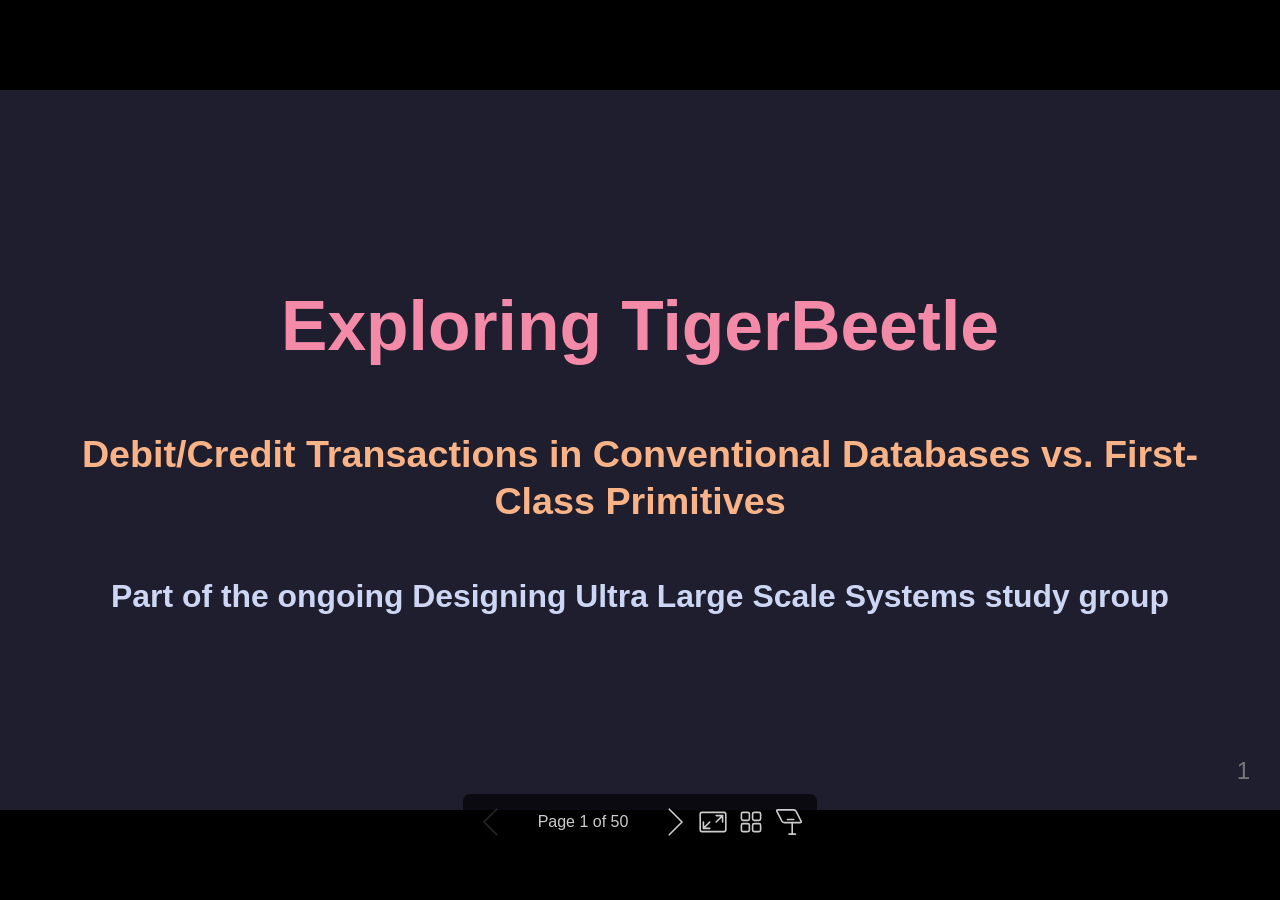
==== commit 54cd2252: "Update" ====
--- a/001/slides.html
+++ b/001/slides.html
@@ -7,13 +7,13 @@
  * @auto-scaling true
  * @size 16:9 1280px 720px
  * @size 4:3 960px 720px
- */div#\:\$p > svg > foreignObject > section [data-theme=light],div#\:\$p > svg > foreignObject > section{color-scheme:light}div#\:\$p > svg > foreignObject > section [data-theme=dark],div#\:\$p > svg > foreignObject > section:where(.invert){color-scheme:dark}div#\:\$p > svg > foreignObject > section{-ms-text-size-adjust:100%;-webkit-text-size-adjust:100%;background-color:var(--bgColor-default);color:var(--fgColor-default);font-family:var(--fontStack-sansSerif, -apple-system, BlinkMacSystemFont, "Segoe UI", "Noto Sans", Helvetica, Arial, sans-serif, "Apple Color Emoji", "Segoe UI Emoji");font-size:16px;font-weight:var(--base-text-weight-normal, 400);line-height:1.5;margin:0;word-wrap:break-word}div#\:\$p > svg > foreignObject > section{--marpit-root-font-size:16px}div#\:\$p > svg > foreignObject > section a{text-decoration:underline;text-underline-offset:calc(var(--marpit-root-font-size, 1rem) * .2)}div#\:\$p > svg > foreignObject > section :is(h1, marp-h1):hover .anchor .octicon-link:before,div#\:\$p > svg > foreignObject > section :is(h2, marp-h2):hover .anchor .octicon-link:before,div#\:\$p > svg > foreignObject > section :is(h3, marp-h3):hover .anchor .octicon-link:before,div#\:\$p > svg > foreignObject > section :is(h4, marp-h4):hover .anchor .octicon-link:before,div#\:\$p > svg > foreignObject > section :is(h5, marp-h5):hover .anchor .octicon-link:before,div#\:\$p > svg > foreignObject > section :is(h6, marp-h6):hover .anchor .octicon-link:before{background-color:currentColor;content:" ";display:inline-block;height:16px;-webkit-mask-image:url('data:image/svg+xml;charset=utf-8,<svg xmlns="http://www.w3.org/2000/svg" aria-hidden="true" viewBox="0 0 16 16"><path fill-rule="evenodd" d="M7.775 3.275a.75.75 0 0 0 1.06 1.06l1.25-1.25a2 2 0 1 1 2.83 2.83l-2.5 2.5a2 2 0 0 1-2.83 0 .75.75 0 0 0-1.06 1.06 3.5 3.5 0 0 0 4.95 0l2.5-2.5a3.5 3.5 0 0 0-4.95-4.95zm-4.69 9.64a2 2 0 0 1 0-2.83l2.5-2.5a2 2 0 0 1 2.83 0 .75.75 0 0 0 1.06-1.06 3.5 3.5 0 0 0-4.95 0l-2.5 2.5a3.5 3.5 0 0 0 4.95 4.95l1.25-1.25a.75.75 0 0 0-1.06-1.06l-1.25 1.25a2 2 0 0 1-2.83 0"/></svg>');mask-image:url('data:image/svg+xml;charset=utf-8,<svg xmlns="http://www.w3.org/2000/svg" aria-hidden="true" viewBox="0 0 16 16"><path fill-rule="evenodd" d="M7.775 3.275a.75.75 0 0 0 1.06 1.06l1.25-1.25a2 2 0 1 1 2.83 2.83l-2.5 2.5a2 2 0 0 1-2.83 0 .75.75 0 0 0-1.06 1.06 3.5 3.5 0 0 0 4.95 0l2.5-2.5a3.5 3.5 0 0 0-4.95-4.95zm-4.69 9.64a2 2 0 0 1 0-2.83l2.5-2.5a2 2 0 0 1 2.83 0 .75.75 0 0 0 1.06-1.06 3.5 3.5 0 0 0-4.95 0l-2.5 2.5a3.5 3.5 0 0 0 4.95 4.95l1.25-1.25a.75.75 0 0 0-1.06-1.06l-1.25 1.25a2 2 0 0 1-2.83 0"/></svg>');width:16px}div#\:\$p > svg > foreignObject > section details,div#\:\$p > svg > foreignObject > section figcaption,div#\:\$p > svg > foreignObject > section figure{display:block}div#\:\$p > svg > foreignObject > section summary{display:list-item}div#\:\$p > svg > foreignObject > section [hidden]{display:none!important}div#\:\$p > svg > foreignObject > section a{background-color:transparent;color:var(--fgColor-accent);text-decoration:none}div#\:\$p > svg > foreignObject > section abbr[title]{border-bottom:none;-webkit-text-decoration:underline dotted;text-decoration:underline dotted}div#\:\$p > svg > foreignObject > section b,div#\:\$p > svg > foreignObject > section strong{font-weight:var(--base-text-weight-semibold, 600)}div#\:\$p > svg > foreignObject > section dfn{font-style:italic}div#\:\$p > svg > foreignObject > section :is(h1, marp-h1){border-bottom:1px solid var(--borderColor-muted);font-size:2em;font-weight:var(--base-text-weight-semibold, 600);margin:.67em 0;padding-bottom:.3em}div#\:\$p > svg > foreignObject > section mark{background-color:var(--bgColor-attention-muted);color:var(--fgColor-default)}div#\:\$p > svg > foreignObject > section small{font-size:90%}div#\:\$p > svg > foreignObject > section sub,div#\:\$p > svg > foreignObject > section sup{font-size:75%;line-height:0;position:relative;vertical-align:baseline}div#\:\$p > svg > foreignObject > section sub{bottom:-.25em}div#\:\$p > svg > foreignObject > section sup{top:-.5em}div#\:\$p > svg > foreignObject > section img{border-style:none;box-sizing:content-box;max-width:100%}div#\:\$p > svg > foreignObject > section code,div#\:\$p > svg > foreignObject > section kbd,div#\:\$p > svg > foreignObject > section :is(pre, marp-pre),div#\:\$p > svg > foreignObject > section samp{font-family:monospace;font-size:1em}div#\:\$p > svg > foreignObject > section figure{margin:1em var(--base-size-40)}div#\:\$p > svg > foreignObject > section hr{background:transparent;background-color:var(--borderColor-default);border:0;box-sizing:content-box;height:.25em;margin:var(--base-size-24) 0;overflow:hidden;padding:0}div#\:\$p > svg > foreignObject > section input{font:inherit;font-family:inherit;font-size:inherit;line-height:inherit;margin:0;overflow:visible}div#\:\$p > svg > foreignObject > section [type=button],div#\:\$p > svg > foreignObject > section [type=reset],div#\:\$p > svg > foreignObject > section [type=submit]{-webkit-appearance:button;-moz-appearance:button;appearance:button}div#\:\$p > svg > foreignObject > section [type=checkbox],div#\:\$p > svg > foreignObject > section [type=radio]{box-sizing:border-box;padding:0}div#\:\$p > svg > foreignObject > section [type=number]::-webkit-inner-spin-button,div#\:\$p > svg > foreignObject > section [type=number]::-webkit-outer-spin-button{height:auto}div#\:\$p > svg > foreignObject > section [type=search]::-webkit-search-cancel-button,div#\:\$p > svg > foreignObject > section [type=search]::-webkit-search-decoration{-webkit-appearance:none;appearance:none}div#\:\$p > svg > foreignObject > section ::-webkit-input-placeholder{color:inherit;opacity:.54}div#\:\$p > svg > foreignObject > section ::-webkit-file-upload-button{-webkit-appearance:button;appearance:button;font:inherit}div#\:\$p > svg > foreignObject > section a:hover{text-decoration:underline}div#\:\$p > svg > foreignObject > section ::-moz-placeholder{color:var(--fgColor-muted);opacity:1}div#\:\$p > svg > foreignObject > section ::placeholder{color:var(--fgColor-muted);opacity:1}div#\:\$p > svg > foreignObject > section hr:after,div#\:\$p > svg > foreignObject > section hr:before{content:"";display:table}div#\:\$p > svg > foreignObject > section hr:after{clear:both}div#\:\$p > svg > foreignObject > section table{border-collapse:collapse;border-spacing:0;display:block;font-variant:tabular-nums;max-width:100%;overflow:auto;width:-moz-max-content;width:max-content}div#\:\$p > svg > foreignObject > section td,div#\:\$p > svg > foreignObject > section th{padding:0}div#\:\$p > svg > foreignObject > section details summary{cursor:pointer}div#\:\$p > svg > foreignObject > section [role=button]:focus,div#\:\$p > svg > foreignObject > section a:focus,div#\:\$p > svg > foreignObject > section input[type=checkbox]:focus,div#\:\$p > svg > foreignObject > section input[type=radio]:focus{box-shadow:none;outline:2px solid var(--focus-outlineColor);outline-offset:-2px}div#\:\$p > svg > foreignObject > section [role=button]:focus:not(:focus-visible),div#\:\$p > svg > foreignObject > section a:focus:not(:focus-visible),div#\:\$p > svg > foreignObject > section input[type=checkbox]:focus:not(:focus-visible),div#\:\$p > svg > foreignObject > section input[type=radio]:focus:not(:focus-visible){outline:1px solid transparent}div#\:\$p > svg > foreignObject > section [role=button]:focus-visible,div#\:\$p > svg > foreignObject > section a:focus-visible,div#\:\$p > svg > foreignObject > section input[type=checkbox]:focus-visible,div#\:\$p > svg > foreignObject > section input[type=radio]:focus-visible{box-shadow:none;outline:2px solid var(--focus-outlineColor);outline-offset:-2px}div#\:\$p > svg > foreignObject > section a:not([class]):focus,div#\:\$p > svg > foreignObject > section a:not([class]):focus-visible,div#\:\$p > svg > foreignObject > section input[type=checkbox]:focus,div#\:\$p > svg > foreignObject > section input[type=checkbox]:focus-visible,div#\:\$p > svg > foreignObject > section input[type=radio]:focus,div#\:\$p > svg > foreignObject > section input[type=radio]:focus-visible{outline-offset:0}div#\:\$p > svg > foreignObject > section kbd{background-color:var(--bgColor-muted);border-bottom-color:var(--borderColor-neutral-muted);border:1px solid var(--borderColor-neutral-muted);border-radius:6px;box-shadow:inset 0 -1px 0 var(--borderColor-neutral-muted);color:var(--fgColor-default);display:inline-block;font:11px var(--fontStack-monospace, ui-monospace, SFMono-Regular, SF Mono, Menlo, Consolas, Liberation Mono, monospace);line-height:10px;padding:var(--base-size-4);vertical-align:middle}div#\:\$p > svg > foreignObject > section :is(h1, marp-h1),div#\:\$p > svg > foreignObject > section :is(h2, marp-h2),div#\:\$p > svg > foreignObject > section :is(h3, marp-h3),div#\:\$p > svg > foreignObject > section :is(h4, marp-h4),div#\:\$p > svg > foreignObject > section :is(h5, marp-h5),div#\:\$p > svg > foreignObject > section :is(h6, marp-h6){font-weight:var(--base-text-weight-semibold, 600);line-height:1.25;margin-bottom:var(--base-size-16);margin-top:var(--base-size-24)}div#\:\$p > svg > foreignObject > section :is(h2, marp-h2){border-bottom:1px solid var(--borderColor-muted);font-size:1.5em;padding-bottom:.3em}div#\:\$p > svg > foreignObject > section :is(h2, marp-h2),div#\:\$p > svg > foreignObject > section :is(h3, marp-h3){font-weight:var(--base-text-weight-semibold, 600)}div#\:\$p > svg > foreignObject > section :is(h3, marp-h3){font-size:1.25em}div#\:\$p > svg > foreignObject > section :is(h4, marp-h4){font-size:1em}div#\:\$p > svg > foreignObject > section :is(h4, marp-h4),div#\:\$p > svg > foreignObject > section :is(h5, marp-h5){font-weight:var(--base-text-weight-semibold, 600)}div#\:\$p > svg > foreignObject > section :is(h5, marp-h5){font-size:.875em}div#\:\$p > svg > foreignObject > section :is(h6, marp-h6){color:var(--fgColor-muted);font-size:.85em;font-weight:var(--base-text-weight-semibold, 600)}div#\:\$p > svg > foreignObject > section p{margin-bottom:10px;margin-top:0}div#\:\$p > svg > foreignObject > section blockquote{border-left:.25em solid var(--borderColor-default);color:var(--fgColor-muted);margin:0;padding:0 1em}div#\:\$p > svg > foreignObject > section ol,div#\:\$p > svg > foreignObject > section ul{margin-bottom:0;margin-top:0;padding-left:2em}div#\:\$p > svg > foreignObject > section ol ol,div#\:\$p > svg > foreignObject > section ul ol{list-style-type:lower-roman}div#\:\$p > svg > foreignObject > section ol ol ol,div#\:\$p > svg > foreignObject > section ol ul ol,div#\:\$p > svg > foreignObject > section ul ol ol,div#\:\$p > svg > foreignObject > section ul ul ol{list-style-type:lower-alpha}div#\:\$p > svg > foreignObject > section dd{margin-left:0}div#\:\$p > svg > foreignObject > section code,div#\:\$p > svg > foreignObject > section :is(pre, marp-pre),div#\:\$p > svg > foreignObject > section samp,div#\:\$p > svg > foreignObject > section tt{font-family:var(--fontStack-monospace, ui-monospace, SFMono-Regular, SF Mono, Menlo, Consolas, Liberation Mono, monospace);font-size:12px}div#\:\$p > svg > foreignObject > section :is(pre, marp-pre){margin-bottom:0;margin-top:0;word-wrap:normal}div#\:\$p > svg > foreignObject > section .octicon{display:inline-block;fill:currentColor;overflow:visible!important;vertical-align:text-bottom}div#\:\$p > svg > foreignObject > section input::-webkit-inner-spin-button,div#\:\$p > svg > foreignObject > section input::-webkit-outer-spin-button{-webkit-appearance:none;appearance:none;margin:0}div#\:\$p > svg > foreignObject > section .mr-2{margin-right:var(--base-size-8, 8px)!important}div#\:\$p > svg > foreignObject > section:after,div#\:\$p > svg > foreignObject > section:before{display:table}div#\:\$p > svg > foreignObject > section:after{clear:both}div#\:\$p > svg > foreignObject > section>:first-child{margin-top:0!important}div#\:\$p > svg > foreignObject > section>:last-child{margin-bottom:0!important}div#\:\$p > svg > foreignObject > section a:not([href]){color:inherit;text-decoration:none}div#\:\$p > svg > foreignObject > section .absent{color:var(--fgColor-danger)}div#\:\$p > svg > foreignObject > section .anchor{float:left;line-height:1;margin-left:-20px;padding-right:var(--base-size-4)}div#\:\$p > svg > foreignObject > section .anchor:focus{outline:none}div#\:\$p > svg > foreignObject > section blockquote,div#\:\$p > svg > foreignObject > section details,div#\:\$p > svg > foreignObject > section dl,div#\:\$p > svg > foreignObject > section ol,div#\:\$p > svg > foreignObject > section p,div#\:\$p > svg > foreignObject > section :is(pre, marp-pre),div#\:\$p > svg > foreignObject > section table,div#\:\$p > svg > foreignObject > section ul{margin-bottom:var(--base-size-16);margin-top:0}div#\:\$p > svg > foreignObject > section blockquote>:first-child{margin-top:0}div#\:\$p > svg > foreignObject > section blockquote>:last-child{margin-bottom:0}div#\:\$p > svg > foreignObject > section :is(h1, marp-h1) .octicon-link,div#\:\$p > svg > foreignObject > section :is(h2, marp-h2) .octicon-link,div#\:\$p > svg > foreignObject > section :is(h3, marp-h3) .octicon-link,div#\:\$p > svg > foreignObject > section :is(h4, marp-h4) .octicon-link,div#\:\$p > svg > foreignObject > section :is(h5, marp-h5) .octicon-link,div#\:\$p > svg > foreignObject > section :is(h6, marp-h6) .octicon-link{color:var(--fgColor-default);vertical-align:middle;visibility:hidden}div#\:\$p > svg > foreignObject > section :is(h1, marp-h1):hover .anchor,div#\:\$p > svg > foreignObject > section :is(h2, marp-h2):hover .anchor,div#\:\$p > svg > foreignObject > section :is(h3, marp-h3):hover .anchor,div#\:\$p > svg > foreignObject > section :is(h4, marp-h4):hover .anchor,div#\:\$p > svg > foreignObject > section :is(h5, marp-h5):hover .anchor,div#\:\$p > svg > foreignObject > section :is(h6, marp-h6):hover .anchor{text-decoration:none}div#\:\$p > svg > foreignObject > section :is(h1, marp-h1):hover .anchor .octicon-link,div#\:\$p > svg > foreignObject > section :is(h2, marp-h2):hover .anchor .octicon-link,div#\:\$p > svg > foreignObject > section :is(h3, marp-h3):hover .anchor .octicon-link,div#\:\$p > svg > foreignObject > section :is(h4, marp-h4):hover .anchor .octicon-link,div#\:\$p > svg > foreignObject > section :is(h5, marp-h5):hover .anchor .octicon-link,div#\:\$p > svg > foreignObject > section :is(h6, marp-h6):hover .anchor .octicon-link{visibility:visible}div#\:\$p > svg > foreignObject > section :is(h1, marp-h1) code,div#\:\$p > svg > foreignObject > section :is(h1, marp-h1) tt,div#\:\$p > svg > foreignObject > section :is(h2, marp-h2) code,div#\:\$p > svg > foreignObject > section :is(h2, marp-h2) tt,div#\:\$p > svg > foreignObject > section :is(h3, marp-h3) code,div#\:\$p > svg > foreignObject > section :is(h3, marp-h3) tt,div#\:\$p > svg > foreignObject > section :is(h4, marp-h4) code,div#\:\$p > svg > foreignObject > section :is(h4, marp-h4) tt,div#\:\$p > svg > foreignObject > section :is(h5, marp-h5) code,div#\:\$p > svg > foreignObject > section :is(h5, marp-h5) tt,div#\:\$p > svg > foreignObject > section :is(h6, marp-h6) code,div#\:\$p > svg > foreignObject > section :is(h6, marp-h6) tt{font-size:inherit;padding:0 .2em}div#\:\$p > svg > foreignObject > section summary :is(h1, marp-h1),div#\:\$p > svg > foreignObject > section summary :is(h2, marp-h2),div#\:\$p > svg > foreignObject > section summary :is(h3, marp-h3),div#\:\$p > svg > foreignObject > section summary :is(h4, marp-h4),div#\:\$p > svg > foreignObject > section summary :is(h5, marp-h5),div#\:\$p > svg > foreignObject > section summary :is(h6, marp-h6){display:inline-block}div#\:\$p > svg > foreignObject > section summary :is(h1, marp-h1) .anchor,div#\:\$p > svg > foreignObject > section summary :is(h2, marp-h2) .anchor,div#\:\$p > svg > foreignObject > section summary :is(h3, marp-h3) .anchor,div#\:\$p > svg > foreignObject > section summary :is(h4, marp-h4) .anchor,div#\:\$p > svg > foreignObject > section summary :is(h5, marp-h5) .anchor,div#\:\$p > svg > foreignObject > section summary :is(h6, marp-h6) .anchor{margin-left:-40px}div#\:\$p > svg > foreignObject > section summary :is(h1, marp-h1),div#\:\$p > svg > foreignObject > section summary :is(h2, marp-h2){border-bottom:0;padding-bottom:0}div#\:\$p > svg > foreignObject > section ol.no-list,div#\:\$p > svg > foreignObject > section ul.no-list{list-style-type:none;padding:0}div#\:\$p > svg > foreignObject > section ol[type="a s"]{list-style-type:lower-alpha}div#\:\$p > svg > foreignObject > section ol[type="A s"]{list-style-type:upper-alpha}div#\:\$p > svg > foreignObject > section ol[type="i s"]{list-style-type:lower-roman}div#\:\$p > svg > foreignObject > section ol[type="I s"]{list-style-type:upper-roman}div#\:\$p > svg > foreignObject > section div>ol:not([type]),div#\:\$p > svg > foreignObject > section ol[type="1"]{list-style-type:decimal}div#\:\$p > svg > foreignObject > section ol ol,div#\:\$p > svg > foreignObject > section ol ul,div#\:\$p > svg > foreignObject > section ul ol,div#\:\$p > svg > foreignObject > section ul ul{margin-bottom:0;margin-top:0}div#\:\$p > svg > foreignObject > section li>p{margin-top:var(--base-size-16)}div#\:\$p > svg > foreignObject > section li+li{margin-top:.25em}div#\:\$p > svg > foreignObject > section dl{padding:0}div#\:\$p > svg > foreignObject > section dl dt{font-size:1em;font-style:italic;font-weight:var(--base-text-weight-semibold, 600);margin-top:var(--base-size-16);padding:0}div#\:\$p > svg > foreignObject > section dl dd{margin-bottom:var(--base-size-16);padding:0 var(--base-size-16)}div#\:\$p > svg > foreignObject > section table th{font-weight:var(--base-text-weight-semibold, 600)}div#\:\$p > svg > foreignObject > section table td,div#\:\$p > svg > foreignObject > section table th{border:1px solid var(--borderColor-default);padding:6px 13px}div#\:\$p > svg > foreignObject > section table td>:last-child{margin-bottom:0}div#\:\$p > svg > foreignObject > section table tr{background-color:var(--bgColor-default);border-top:1px solid var(--borderColor-muted)}div#\:\$p > svg > foreignObject > section table tr:nth-child(2n){background-color:var(--bgColor-muted)}div#\:\$p > svg > foreignObject > section table img{background-color:transparent}div#\:\$p > svg > foreignObject > section img[align=right]{padding-left:20px}div#\:\$p > svg > foreignObject > section img[align=left]{padding-right:20px}div#\:\$p > svg > foreignObject > section .emoji{background-color:transparent;max-width:none;vertical-align:text-top}div#\:\$p > svg > foreignObject > section :is(span, marp-span).frame,div#\:\$p > svg > foreignObject > section :is(span, marp-span).frame>:is(span, marp-span){display:block;overflow:hidden}div#\:\$p > svg > foreignObject > section :is(span, marp-span).frame>:is(span, marp-span){border:1px solid var(--borderColor-default);float:left;margin:13px 0 0;padding:7px;width:auto}div#\:\$p > svg > foreignObject > section :is(span, marp-span).frame :is(span, marp-span) img{display:block;float:left}div#\:\$p > svg > foreignObject > section :is(span, marp-span).frame :is(span, marp-span) :is(span, marp-span){clear:both;color:var(--fgColor-default);display:block;padding:5px 0 0}div#\:\$p > svg > foreignObject > section :is(span, marp-span).align-center{clear:both;display:block;overflow:hidden}div#\:\$p > svg > foreignObject > section :is(span, marp-span).align-center>:is(span, marp-span){display:block;margin:13px auto 0;overflow:hidden;text-align:center}div#\:\$p > svg > foreignObject > section :is(span, marp-span).align-center :is(span, marp-span) img{margin:0 auto;text-align:center}div#\:\$p > svg > foreignObject > section :is(span, marp-span).align-right{clear:both;display:block;overflow:hidden}div#\:\$p > svg > foreignObject > section :is(span, marp-span).align-right>:is(span, marp-span){display:block;margin:13px 0 0;overflow:hidden;text-align:right}div#\:\$p > svg > foreignObject > section :is(span, marp-span).align-right :is(span, marp-span) img{margin:0;text-align:right}div#\:\$p > svg > foreignObject > section :is(span, marp-span).float-left{display:block;float:left;margin-right:13px;overflow:hidden}div#\:\$p > svg > foreignObject > section :is(span, marp-span).float-left :is(span, marp-span){margin:13px 0 0}div#\:\$p > svg > foreignObject > section :is(span, marp-span).float-right{display:block;float:right;margin-left:13px;overflow:hidden}div#\:\$p > svg > foreignObject > section :is(span, marp-span).float-right>:is(span, marp-span){display:block;margin:13px auto 0;overflow:hidden;text-align:right}div#\:\$p > svg > foreignObject > section code,div#\:\$p > svg > foreignObject > section tt{background-color:var(--bgColor-neutral-muted);border-radius:6px;font-size:85%;margin:0;padding:.2em .4em;white-space:break-spaces}div#\:\$p > svg > foreignObject > section code br,div#\:\$p > svg > foreignObject > section tt br{display:none}div#\:\$p > svg > foreignObject > section del code{text-decoration:inherit}div#\:\$p > svg > foreignObject > section samp{font-size:85%}div#\:\$p > svg > foreignObject > section :is(pre, marp-pre) code{font-size:100%}div#\:\$p > svg > foreignObject > section :is(pre, marp-pre)>code{background:transparent;border:0;margin:0;padding:0;white-space:pre;word-break:normal}div#\:\$p > svg > foreignObject > section .highlight{margin-bottom:var(--base-size-16)}div#\:\$p > svg > foreignObject > section .highlight :is(pre, marp-pre){margin-bottom:0;word-break:normal}div#\:\$p > svg > foreignObject > section :is(pre, marp-pre){background-color:var(--bgColor-muted);border-radius:6px;color:var(--fgColor-default);font-size:85%;line-height:1.45;overflow:auto;padding:var(--base-size-16)}div#\:\$p > svg > foreignObject > section :is(pre, marp-pre) code,div#\:\$p > svg > foreignObject > section :is(pre, marp-pre) tt{display:inline;line-height:inherit;margin:0;overflow:visible;padding:0;word-wrap:normal;background-color:transparent;border:0}div#\:\$p > svg > foreignObject > section .csv-data td,div#\:\$p > svg > foreignObject > section .csv-data th{font-size:12px;line-height:1;overflow:hidden;padding:5px;text-align:left;white-space:nowrap}div#\:\$p > svg > foreignObject > section .csv-data .blob-num{background:var(--bgColor-default);border:0;padding:10px var(--base-size-8) 9px;text-align:right}div#\:\$p > svg > foreignObject > section .csv-data tr{border-top:0}div#\:\$p > svg > foreignObject > section .csv-data th{background:var(--bgColor-muted);border-top:0;font-weight:var(--base-text-weight-semibold, 600)}div#\:\$p > svg > foreignObject > section [data-footnote-ref]:before{content:"["}div#\:\$p > svg > foreignObject > section [data-footnote-ref]:after{content:"]"}div#\:\$p > svg > foreignObject > section .footnotes{border-top:1px solid var(--borderColor-default);color:var(--fgColor-muted);font-size:12px}div#\:\$p > svg > foreignObject > section div#\:\$p > svg > foreignObject > section section.footnotes{--marpit-root-font-size:12px}div#\:\$p > svg > foreignObject > section .footnotes ol,div#\:\$p > svg > foreignObject > section .footnotes ol ul{padding-left:var(--base-size-16)}div#\:\$p > svg > foreignObject > section .footnotes ol ul{display:inline-block;margin-top:var(--base-size-16)}div#\:\$p > svg > foreignObject > section .footnotes li{position:relative}div#\:\$p > svg > foreignObject > section .footnotes li:target:before{border:2px solid var(--borderColor-accent-emphasis);border-radius:6px;bottom:calc(var(--base-size-8)*-1);content:"";left:calc(var(--base-size-24)*-1);pointer-events:none;position:absolute;right:calc(var(--base-size-8)*-1);top:calc(var(--base-size-8)*-1)}div#\:\$p > svg > foreignObject > section .footnotes li:target{color:var(--fgColor-default)}div#\:\$p > svg > foreignObject > section .footnotes .data-footnote-backref g-emoji{font-family:monospace}div#\:\$p > svg > foreignObject > section .pl-c{color:var(--color-prettylights-syntax-comment)}div#\:\$p > svg > foreignObject > section .pl-c1,div#\:\$p > svg > foreignObject > section .pl-s .pl-v{color:var(--color-prettylights-syntax-constant)}div#\:\$p > svg > foreignObject > section .pl-e,div#\:\$p > svg > foreignObject > section .pl-en{color:var(--color-prettylights-syntax-entity)}div#\:\$p > svg > foreignObject > section .pl-s .pl-s1,div#\:\$p > svg > foreignObject > section .pl-smi{color:var(--color-prettylights-syntax-storage-modifier-import)}div#\:\$p > svg > foreignObject > section .pl-ent{color:var(--color-prettylights-syntax-entity-tag)}div#\:\$p > svg > foreignObject > section .pl-k{color:var(--color-prettylights-syntax-keyword)}div#\:\$p > svg > foreignObject > section .pl-pds,div#\:\$p > svg > foreignObject > section .pl-s,div#\:\$p > svg > foreignObject > section .pl-s .pl-pse .pl-s1,div#\:\$p > svg > foreignObject > section .pl-sr,div#\:\$p > svg > foreignObject > section .pl-sr .pl-cce,div#\:\$p > svg > foreignObject > section .pl-sr .pl-sra,div#\:\$p > svg > foreignObject > section .pl-sr .pl-sre{color:var(--color-prettylights-syntax-string)}div#\:\$p > svg > foreignObject > section .pl-smw,div#\:\$p > svg > foreignObject > section .pl-v{color:var(--color-prettylights-syntax-variable)}div#\:\$p > svg > foreignObject > section .pl-bu{color:var(--color-prettylights-syntax-brackethighlighter-unmatched)}div#\:\$p > svg > foreignObject > section .pl-ii{background-color:var(--color-prettylights-syntax-invalid-illegal-bg);color:var(--color-prettylights-syntax-invalid-illegal-text)}div#\:\$p > svg > foreignObject > section .pl-c2{background-color:var(--color-prettylights-syntax-carriage-return-bg);color:var(--color-prettylights-syntax-carriage-return-text)}div#\:\$p > svg > foreignObject > section .pl-sr .pl-cce{color:var(--color-prettylights-syntax-string-regexp);font-weight:700}div#\:\$p > svg > foreignObject > section .pl-ml{color:var(--color-prettylights-syntax-markup-list)}div#\:\$p > svg > foreignObject > section .pl-mh,div#\:\$p > svg > foreignObject > section .pl-mh .pl-en,div#\:\$p > svg > foreignObject > section .pl-ms{color:var(--color-prettylights-syntax-markup-heading);font-weight:700}div#\:\$p > svg > foreignObject > section .pl-mi{color:var(--color-prettylights-syntax-markup-italic);font-style:italic}div#\:\$p > svg > foreignObject > section .pl-mb{color:var(--color-prettylights-syntax-markup-bold);font-weight:700}div#\:\$p > svg > foreignObject > section .pl-md{background-color:var(--color-prettylights-syntax-markup-deleted-bg);color:var(--color-prettylights-syntax-markup-deleted-text)}div#\:\$p > svg > foreignObject > section .pl-mi1{background-color:var(--color-prettylights-syntax-markup-inserted-bg);color:var(--color-prettylights-syntax-markup-inserted-text)}div#\:\$p > svg > foreignObject > section .pl-mc{background-color:var(--color-prettylights-syntax-markup-changed-bg);color:var(--color-prettylights-syntax-markup-changed-text)}div#\:\$p > svg > foreignObject > section .pl-mi2{background-color:var(--color-prettylights-syntax-markup-ignored-bg);color:var(--color-prettylights-syntax-markup-ignored-text)}div#\:\$p > svg > foreignObject > section .pl-mdr{color:var(--color-prettylights-syntax-meta-diff-range);font-weight:700}div#\:\$p > svg > foreignObject > section .pl-ba{color:var(--color-prettylights-syntax-brackethighlighter-angle)}div#\:\$p > svg > foreignObject > section .pl-sg{color:var(--color-prettylights-syntax-sublimelinter-gutter-mark)}div#\:\$p > svg > foreignObject > section .pl-corl{color:var(--color-prettylights-syntax-constant-other-reference-link);text-decoration:underline}div#\:\$p > svg > foreignObject > section [role=button]:focus:not(:focus-visible),div#\:\$p > svg > foreignObject > section [role=tabpanel][tabindex="0"]:focus:not(:focus-visible),div#\:\$p > svg > foreignObject > section a:focus:not(:focus-visible),div#\:\$p > svg > foreignObject > section button:focus:not(:focus-visible),div#\:\$p > svg > foreignObject > section summary:focus:not(:focus-visible){box-shadow:none;outline:none}div#\:\$p > svg > foreignObject > section [tabindex="0"]:focus:not(:focus-visible),div#\:\$p > svg > foreignObject > section details-dialog:focus:not(:focus-visible){outline:none}div#\:\$p > svg > foreignObject > section g-emoji{display:inline-block;font-family:Apple Color Emoji,Segoe UI Emoji,Segoe UI Symbol;font-size:1em;font-style:normal!important;font-weight:var(--base-text-weight-normal, 400);line-height:1;min-width:1ch;vertical-align:-.075em}div#\:\$p > svg > foreignObject > section g-emoji img{height:1em;width:1em}div#\:\$p > svg > foreignObject > section a:has(>p,>div,>:is(pre, marp-pre),>blockquote){display:block}div#\:\$p > svg > foreignObject > section a:has(>p,>div,>:is(pre, marp-pre),>blockquote):not(:has(.snippet-clipboard-content,>:is(pre, marp-pre))){width:-moz-fit-content;width:fit-content}div#\:\$p > svg > foreignObject > section a:has(>p,>div,>:is(pre, marp-pre),>blockquote):has(.snippet-clipboard-content,>:is(pre, marp-pre)):focus-visible{outline:2px solid var(--focus-outlineColor);outline-offset:2px}div#\:\$p > svg > foreignObject > section .task-list-item{list-style-type:none}div#\:\$p > svg > foreignObject > section .task-list-item label{font-weight:var(--base-text-weight-normal, 400)}div#\:\$p > svg > foreignObject > section .task-list-item.enabled label{cursor:pointer}div#\:\$p > svg > foreignObject > section .task-list-item+.task-list-item{margin-top:var(--base-size-4)}div#\:\$p > svg > foreignObject > section .task-list-item .handle{display:none}div#\:\$p > svg > foreignObject > section .task-list-item-checkbox{margin:0 .2em .25em -1.4em;vertical-align:middle}div#\:\$p > svg > foreignObject > section ul:dir(rtl) .task-list-item-checkbox{margin:0 -1.6em .25em .2em}div#\:\$p > svg > foreignObject > section ol:dir(rtl) .task-list-item-checkbox{margin:0 -1.6em .25em .2em}div#\:\$p > svg > foreignObject > section .contains-task-list:focus-within .task-list-item-convert-container,div#\:\$p > svg > foreignObject > section .contains-task-list:hover .task-list-item-convert-container{clip-path:none;display:block;height:24px;overflow:visible;width:auto}div#\:\$p > svg > foreignObject > section ::-webkit-calendar-picker-indicator{filter:invert(50%)}div#\:\$p > svg > foreignObject > section .markdown-alert{border-left:.25em solid var(--borderColor-default);color:inherit;margin-bottom:var(--base-size-16);padding:var(--base-size-8) var(--base-size-16)}div#\:\$p > svg > foreignObject > section .markdown-alert>:first-child{margin-top:0}div#\:\$p > svg > foreignObject > section .markdown-alert>:last-child{margin-bottom:0}div#\:\$p > svg > foreignObject > section .markdown-alert .markdown-alert-title{align-items:center;display:flex;font-weight:var(--base-text-weight-medium, 500);line-height:1}div#\:\$p > svg > foreignObject > section .markdown-alert.markdown-alert-note{border-left-color:var(--borderColor-accent-emphasis)}div#\:\$p > svg > foreignObject > section .markdown-alert.markdown-alert-note .markdown-alert-title{color:var(--fgColor-accent)}div#\:\$p > svg > foreignObject > section .markdown-alert.markdown-alert-important{border-left-color:var(--borderColor-done-emphasis)}div#\:\$p > svg > foreignObject > section .markdown-alert.markdown-alert-important .markdown-alert-title{color:var(--fgColor-done)}div#\:\$p > svg > foreignObject > section .markdown-alert.markdown-alert-warning{border-left-color:var(--borderColor-attention-emphasis)}div#\:\$p > svg > foreignObject > section .markdown-alert.markdown-alert-warning .markdown-alert-title{color:var(--fgColor-attention)}div#\:\$p > svg > foreignObject > section .markdown-alert.markdown-alert-tip{border-left-color:var(--borderColor-success-emphasis)}div#\:\$p > svg > foreignObject > section .markdown-alert.markdown-alert-tip .markdown-alert-title{color:var(--fgColor-success)}div#\:\$p > svg > foreignObject > section .markdown-alert.markdown-alert-caution{border-left-color:var(--borderColor-danger-emphasis)}div#\:\$p > svg > foreignObject > section .markdown-alert.markdown-alert-caution .markdown-alert-title{color:var(--fgColor-danger)}div#\:\$p > svg > foreignObject > section>:first-child>.heading-element:first-child{margin-top:0!important}div#\:\$p > svg > foreignObject > section .highlight :is(pre, marp-pre):has(+.zeroclipboard-container){min-height:52px}div#\:\$p > svg > foreignObject > section :is(h1, marp-h1){color:var(--h1-color);font-size:1.6em}div#\:\$p > svg > foreignObject > section :is(h1, marp-h1),div#\:\$p > svg > foreignObject > section :is(h2, marp-h2){border-bottom:none}div#\:\$p > svg > foreignObject > section :is(h2, marp-h2){font-size:1.3em}div#\:\$p > svg > foreignObject > section :is(h3, marp-h3){font-size:1.1em}div#\:\$p > svg > foreignObject > section :is(h4, marp-h4){font-size:1.05em}div#\:\$p > svg > foreignObject > section :is(h5, marp-h5){font-size:1em}div#\:\$p > svg > foreignObject > section :is(h6, marp-h6){font-size:.9em}div#\:\$p > svg > foreignObject > section :is(h1, marp-h1) strong,div#\:\$p > svg > foreignObject > section :is(h2, marp-h2) strong,div#\:\$p > svg > foreignObject > section :is(h3, marp-h3) strong,div#\:\$p > svg > foreignObject > section :is(h4, marp-h4) strong,div#\:\$p > svg > foreignObject > section :is(h5, marp-h5) strong,div#\:\$p > svg > foreignObject > section :is(h6, marp-h6) strong{color:var(--heading-strong-color);font-weight:inherit}div#\:\$p > svg > foreignObject > section :is(h1, marp-h1)::part(auto-scaling),div#\:\$p > svg > foreignObject > section :is(h2, marp-h2)::part(auto-scaling),div#\:\$p > svg > foreignObject > section :is(h3, marp-h3)::part(auto-scaling),div#\:\$p > svg > foreignObject > section :is(h4, marp-h4)::part(auto-scaling),div#\:\$p > svg > foreignObject > section :is(h5, marp-h5)::part(auto-scaling),div#\:\$p > svg > foreignObject > section :is(h6, marp-h6)::part(auto-scaling){max-height:563px}div#\:\$p > svg > foreignObject > section hr{height:0;padding-top:.25em}div#\:\$p > svg > foreignObject > section img{background-color:transparent}div#\:\$p > svg > foreignObject > section :is(pre, marp-pre){border:1px solid var(--borderColor-default);line-height:1.15;overflow:visible}div#\:\$p > svg > foreignObject > section :is(pre, marp-pre)::part(auto-scaling){max-height:529px}div#\:\$p > svg > foreignObject > section :is(pre, marp-pre) :where(.hljs){color:var(--color-prettylights-syntax-storage-modifier-import)}div#\:\$p > svg > foreignObject > section :is(pre, marp-pre) :where(.hljs-doctag),div#\:\$p > svg > foreignObject > section :is(pre, marp-pre) :where(.hljs-keyword),div#\:\$p > svg > foreignObject > section :is(pre, marp-pre) :where(.hljs-meta .hljs-keyword),div#\:\$p > svg > foreignObject > section :is(pre, marp-pre) :where(.hljs-template-tag),div#\:\$p > svg > foreignObject > section :is(pre, marp-pre) :where(.hljs-template-variable),div#\:\$p > svg > foreignObject > section :is(pre, marp-pre) :where(.hljs-type),div#\:\$p > svg > foreignObject > section :is(pre, marp-pre) :where(.hljs-variable.language_){color:var(--color-prettylights-syntax-keyword)}div#\:\$p > svg > foreignObject > section :is(pre, marp-pre) :where(.hljs-title),div#\:\$p > svg > foreignObject > section :is(pre, marp-pre) :where(.hljs-title.class_),div#\:\$p > svg > foreignObject > section :is(pre, marp-pre) :where(.hljs-title.class_.inherited__),div#\:\$p > svg > foreignObject > section :is(pre, marp-pre) :where(.hljs-title.function_){color:var(--color-prettylights-syntax-entity)}div#\:\$p > svg > foreignObject > section :is(pre, marp-pre) :where(.hljs-attr),div#\:\$p > svg > foreignObject > section :is(pre, marp-pre) :where(.hljs-attribute),div#\:\$p > svg > foreignObject > section :is(pre, marp-pre) :where(.hljs-literal),div#\:\$p > svg > foreignObject > section :is(pre, marp-pre) :where(.hljs-meta),div#\:\$p > svg > foreignObject > section :is(pre, marp-pre) :where(.hljs-number),div#\:\$p > svg > foreignObject > section :is(pre, marp-pre) :where(.hljs-operator),div#\:\$p > svg > foreignObject > section :is(pre, marp-pre) :where(.hljs-selector-attr),div#\:\$p > svg > foreignObject > section :is(pre, marp-pre) :where(.hljs-selector-class),div#\:\$p > svg > foreignObject > section :is(pre, marp-pre) :where(.hljs-selector-id),div#\:\$p > svg > foreignObject > section :is(pre, marp-pre) :where(.hljs-variable){color:var(--color-prettylights-syntax-constant)}div#\:\$p > svg > foreignObject > section :is(pre, marp-pre) :where(.hljs-meta .hljs-string),div#\:\$p > svg > foreignObject > section :is(pre, marp-pre) :where(.hljs-regexp),div#\:\$p > svg > foreignObject > section :is(pre, marp-pre) :where(.hljs-string){color:var(--color-prettylights-syntax-string)}div#\:\$p > svg > foreignObject > section :is(pre, marp-pre) :where(.hljs-built_in),div#\:\$p > svg > foreignObject > section :is(pre, marp-pre) :where(.hljs-symbol){color:var(--color-prettylights-syntax-variable)}div#\:\$p > svg > foreignObject > section :is(pre, marp-pre) :where(.hljs-code),div#\:\$p > svg > foreignObject > section :is(pre, marp-pre) :where(.hljs-comment),div#\:\$p > svg > foreignObject > section :is(pre, marp-pre) :where(.hljs-formula){color:var(--color-prettylights-syntax-comment)}div#\:\$p > svg > foreignObject > section :is(pre, marp-pre) :where(.hljs-name),div#\:\$p > svg > foreignObject > section :is(pre, marp-pre) :where(.hljs-quote),div#\:\$p > svg > foreignObject > section :is(pre, marp-pre) :where(.hljs-selector-pseudo),div#\:\$p > svg > foreignObject > section :is(pre, marp-pre) :where(.hljs-selector-tag){color:var(--color-prettylights-syntax-entity-tag)}div#\:\$p > svg > foreignObject > section :is(pre, marp-pre) :where(.hljs-subst){color:var(--color-prettylights-syntax-storage-modifier-import)}div#\:\$p > svg > foreignObject > section :is(pre, marp-pre) :where(.hljs-section){color:var(--color-prettylights-syntax-markup-heading);font-weight:700}div#\:\$p > svg > foreignObject > section :is(pre, marp-pre) :where(.hljs-bullet){color:var(--color-prettylights-syntax-markup-list)}div#\:\$p > svg > foreignObject > section :is(pre, marp-pre) :where(.hljs-emphasis){color:var(--color-prettylights-syntax-markup-italic);font-style:italic}div#\:\$p > svg > foreignObject > section :is(pre, marp-pre) :where(.hljs-strong){color:var(--color-prettylights-syntax-markup-bold);font-weight:700}div#\:\$p > svg > foreignObject > section :is(pre, marp-pre) :where(.hljs-addition){background-color:var(--color-prettylights-syntax-markup-inserted-bg);color:var(--color-prettylights-syntax-markup-inserted-text)}div#\:\$p > svg > foreignObject > section :is(pre, marp-pre) :where(.hljs-deletion){background-color:var(--color-prettylights-syntax-markup-deleted-bg);color:var(--color-prettylights-syntax-markup-deleted-text)}div#\:\$p > svg > foreignObject > section footer,div#\:\$p > svg > foreignObject > section header{color:var(--header-footer-color);font-size:18px;left:30px;margin:0;position:absolute}div#\:\$p > svg > foreignObject > section header{top:21px}div#\:\$p > svg > foreignObject > section footer{bottom:21px}div#\:\$p > svg > foreignObject > section{--h1-color:light-dark(#246, #cee7ff);--header-footer-color:light-dark(hsla(0,0%,40%,.75), hsla(0,0%,60%,.75));--heading-strong-color:light-dark(#48c, #7bf);--paginate-color:light-dark(#777, #999);--base-size-4:4px;--base-size-8:8px;--base-size-16:16px;--base-size-24:24px;--base-size-40:40px;align-items:stretch;display:block;flex-flow:column nowrap;font-size:29px;height:720px;padding:78.5px;place-content:safe center center;width:1280px}div#\:\$p > svg > foreignObject > section{--marpit-root-font-size:29px}div#\:\$p > svg > foreignObject > section>:last-child,div#\:\$p > svg > foreignObject > section[data-footer]>:nth-last-child(2){margin-bottom:0}div#\:\$p > svg > foreignObject > section>:first-child,div#\:\$p > svg > foreignObject > section>header:first-child+*{margin-top:0}div#\:\$p > svg > foreignObject > section:after{bottom:21px;color:var(--paginate-color);font-size:24px;padding:0;position:absolute;right:30px}div#\:\$p > svg > foreignObject > section:after{--marpit-root-font-size:24px}div#\:\$p > svg > foreignObject > section[data-color] :is(h1, marp-h1),div#\:\$p > svg > foreignObject > section[data-color] :is(h2, marp-h2),div#\:\$p > svg > foreignObject > section[data-color] :is(h3, marp-h3),div#\:\$p > svg > foreignObject > section[data-color] :is(h4, marp-h4),div#\:\$p > svg > foreignObject > section[data-color] :is(h5, marp-h5),div#\:\$p > svg > foreignObject > section[data-color] :is(h6, marp-h6){color:currentcolor}div#\:\$p > svg > foreignObject > :where(section){container-type:size}div#\:\$p > svg > foreignObject > section mjx-container[jax="SVG"]{direction:ltr}div#\:\$p > svg > foreignObject > section mjx-container[jax="SVG"] > svg{overflow:visible;min-height:1px;min-width:1px}div#\:\$p > svg > foreignObject > section mjx-container[jax="SVG"] > svg a{fill:blue;stroke:blue}div#\:\$p > svg > foreignObject > section mjx-container[jax="SVG"][display="true"]{display:block;text-align:center;margin:1em 0}div#\:\$p > svg > foreignObject > section mjx-container[jax="SVG"][display="true"][width="full"]{display:flex}div#\:\$p > svg > foreignObject > section mjx-container[jax="SVG"][justify="left"]{text-align:left}div#\:\$p > svg > foreignObject > section mjx-container[jax="SVG"][justify="right"]{text-align:right}div#\:\$p > svg > foreignObject > section g[data-mml-node="merror"] > g{fill:red;stroke:red}div#\:\$p > svg > foreignObject > section g[data-mml-node="merror"] > rect[data-background]{fill:yellow;stroke:none}div#\:\$p > svg > foreignObject > section g[data-mml-node="mtable"] > line[data-line], div#\:\$p > svg > foreignObject > section svg[data-table] > g > line[data-line]{stroke-width:70px;fill:none}div#\:\$p > svg > foreignObject > section g[data-mml-node="mtable"] > rect[data-frame], div#\:\$p > svg > foreignObject > section svg[data-table] > g > rect[data-frame]{stroke-width:70px;fill:none}div#\:\$p > svg > foreignObject > section g[data-mml-node="mtable"] > .mjx-dashed, div#\:\$p > svg > foreignObject > section svg[data-table] > g > .mjx-dashed{stroke-dasharray:140}div#\:\$p > svg > foreignObject > section g[data-mml-node="mtable"] > .mjx-dotted, div#\:\$p > svg > foreignObject > section svg[data-table] > g > .mjx-dotted{stroke-linecap:round;stroke-dasharray:0,140}div#\:\$p > svg > foreignObject > section g[data-mml-node="mtable"] > g > svg{overflow:visible}div#\:\$p > svg > foreignObject > section [jax="SVG"] mjx-tool{display:inline-block;position:relative;width:0;height:0}div#\:\$p > svg > foreignObject > section [jax="SVG"] mjx-tool > mjx-tip{position:absolute;top:0;left:0}div#\:\$p > svg > foreignObject > section mjx-tool > mjx-tip{display:inline-block;padding:.2em;border:1px solid #888;font-size:70%;background-color:#F8F8F8;color:black;box-shadow:2px 2px 5px #AAAAAA}div#\:\$p > svg > foreignObject > section g[data-mml-node="maction"][data-toggle]{cursor:pointer}div#\:\$p > svg > foreignObject > section mjx-status{display:block;position:fixed;left:1em;bottom:1em;min-width:25%;padding:.2em .4em;border:1px solid #888;font-size:90%;background-color:#F8F8F8;color:black}div#\:\$p > svg > foreignObject > section foreignObject[data-mjx-xml]{font-family:initial;line-height:normal;overflow:visible}div#\:\$p > svg > foreignObject > section mjx-container[jax="SVG"] path[data-c], div#\:\$p > svg > foreignObject > section mjx-container[jax="SVG"] use[data-c]{stroke-width:3}@media print{div#\:\$p > svg > foreignObject > section mjx-container[jax=SVG] path[data-c],div#\:\$p > svg > foreignObject > section mjx-container[jax=SVG] use[data-c]{stroke-width:0}}div#\:\$p > svg > foreignObject > section img[data-marp-twemoji]{background:transparent;height:1em;margin:0 .05em 0 .1em;vertical-align:-.1em;width:1em}div#\:\$p > svg > foreignObject > section{background:#1e1e2e;color:#cdd6f4;font-family:'Helvetica Neue', Arial, sans-serif;padding:60px 80px}div#\:\$p > svg > foreignObject > section :is(h1, marp-h1){color:#f38ba8;font-size:2.4em}div#\:\$p > svg > foreignObject > section :is(h2, marp-h2){color:#fab387}div#\:\$p > svg > foreignObject > section strong{color:#a6e3a1}div#\:\$p > svg > foreignObject > section code{background:#313244;color:#89dceb;border-radius:4px}div#\:\$p > svg > foreignObject > section :is(pre, marp-pre){background:#313244;border-radius:8px}div#\:\$p > svg > foreignObject > section table{width:100%;border-collapse:collapse;margin:0.6em 0 0;font-size:0.95em;background:#181825;color:#cdd6f4;border-radius:10px;overflow:hidden;border:1px solid #45475a}div#\:\$p > svg > foreignObject > section th, div#\:\$p > svg > foreignObject > section td{padding:0.55em 0.85em;border:1px solid #45475a;text-align:left;vertical-align:top;color:#cdd6f4;background:#181825}div#\:\$p > svg > foreignObject > section th{background:#313244;color:#f5e0dc;font-weight:700}div#\:\$p > svg > foreignObject > section tr:nth-child(even) td{background:#1e1e2e}div#\:\$p > svg > foreignObject > section table, div#\:\$p > svg > foreignObject > section th, div#\:\$p > svg > foreignObject > section td{background-color:#181825;color:#cdd6f4;border-color:#45475a}div#\:\$p > svg > foreignObject > section th{background-color:#313244;color:#f5e0dc}div#\:\$p > svg > foreignObject > section tr:nth-child(even) td{background-color:#1e1e2e}div#\:\$p > svg > foreignObject > section.lead{display:flex;justify-content:center;align-items:center;text-align:center}div#\:\$p > svg > foreignObject > section.build ul{list-style:none;padding-left:0}div#\:\$p > svg > foreignObject > section.build li{opacity:0;transform:translateX(-20px);animation:build-in 0.5s ease-out forwards;padding:8px 0;font-size:1.1em}div#\:\$p > svg > foreignObject > section.build li::before{content:"▸ ";color:#a6e3a1}div#\:\$p > svg > foreignObject > section.build li:nth-child(1){animation-delay:0.1s}div#\:\$p > svg > foreignObject > section.build li:nth-child(2){animation-delay:0.5s}div#\:\$p > svg > foreignObject > section.build li:nth-child(3){animation-delay:0.9s}div#\:\$p > svg > foreignObject > section.build li:nth-child(4){animation-delay:1.3s}div#\:\$p > svg > foreignObject > section.build li:nth-child(5){animation-delay:1.7s}@keyframes build-in{from{opacity:0;transform:translateX(-20px)}to{opacity:1;transform:translateX(0)}}div#\:\$p > svg > foreignObject > section.diagram :is(h2, marp-h2){margin-bottom:0.25em}div#\:\$p > svg > foreignObject > section.diagram video, div#\:\$p > svg > foreignObject > section.diagram iframe.diagram-frame, div#\:\$p > svg > foreignObject > section.diagram img{width:92%;height:auto;max-height:72%;display:block;margin:0.2em auto 0;border:0;border-radius:12px;background:#11111b;object-fit:contain}div#\:\$p > svg > foreignObject > section.diagram .diagram-caption{text-align:center;margin-top:0.45em;font-size:0.95em;color:#a6adc8}div#\:\$p > svg > foreignObject > section.diagram div#\:\$p > svg > foreignObject > section section.diagram-caption{--marpit-root-font-size: 0.95em}div#\:\$p > svg > foreignObject > section.diagram .diagram-caption strong:first-of-type{color:#f38ba8}div#\:\$p > svg > foreignObject > section.diagram .diagram-caption strong:last-of-type{color:#a6e3a1}div#\:\$p > svg > foreignObject > section .badge{display:inline-block;background:#a6e3a1;color:#1e1e2e;font-weight:bold;padding:6px 14px;border-radius:20px;view-transition-name:rustbadge}div#\:\$p > svg > foreignObject > section[data-marpit-advanced-background="background"]{columns:initial!important;display:block!important;padding:0!important}div#\:\$p > svg > foreignObject > section[data-marpit-advanced-background="background"]::before, div#\:\$p > svg > foreignObject > section[data-marpit-advanced-background="background"]::after, div#\:\$p > svg > foreignObject > section[data-marpit-advanced-background="content"]::before, div#\:\$p > svg > foreignObject > section[data-marpit-advanced-background="content"]::after{display:none!important}div#\:\$p > svg > foreignObject > section[data-marpit-advanced-background="background"] > div[data-marpit-advanced-background-container]{all:initial;display:flex;flex-direction:row;height:100%;overflow:hidden;width:100%}div#\:\$p > svg > foreignObject > section[data-marpit-advanced-background="background"] > div[data-marpit-advanced-background-container][data-marpit-advanced-background-direction="vertical"]{flex-direction:column}div#\:\$p > svg > foreignObject > section[data-marpit-advanced-background="background"][data-marpit-advanced-background-split] > div[data-marpit-advanced-background-container]{width:var(--marpit-advanced-background-split, 50%)}div#\:\$p > svg > foreignObject > section[data-marpit-advanced-background="background"][data-marpit-advanced-background-split="right"] > div[data-marpit-advanced-background-container]{margin-left:calc(100% - var(--marpit-advanced-background-split, 50%))}div#\:\$p > svg > foreignObject > section[data-marpit-advanced-background="background"] > div[data-marpit-advanced-background-container] > figure{all:initial;background-position:center;background-repeat:no-repeat;background-size:cover;flex:auto;margin:0}div#\:\$p > svg > foreignObject > section[data-marpit-advanced-background="background"] > div[data-marpit-advanced-background-container] > figure > figcaption{position:absolute;border:0;clip:rect(0, 0, 0, 0);height:1px;margin:-1px;overflow:hidden;padding:0;white-space:nowrap;width:1px}div#\:\$p > svg > foreignObject > section[data-marpit-advanced-background="content"], div#\:\$p > svg > foreignObject > section[data-marpit-advanced-background="pseudo"]{background:transparent!important}div#\:\$p > svg > foreignObject > section[data-marpit-advanced-background="pseudo"], div#\:\$p > svg[data-marpit-svg] > foreignObject[data-marpit-advanced-background="pseudo"]{pointer-events:none!important}div#\:\$p > svg > foreignObject > section[data-marpit-advanced-background-split]{width:100%;height:100%}
-</style></head><body><div class="bespoke-marp-osc"><button data-bespoke-marp-osc="prev" tabindex="-1" title="Previous slide">Previous slide</button><span data-bespoke-marp-osc="page"></span><button data-bespoke-marp-osc="next" tabindex="-1" title="Next slide">Next slide</button><button data-bespoke-marp-osc="fullscreen" tabindex="-1" title="Toggle fullscreen (f)">Toggle fullscreen</button><button data-bespoke-marp-osc="overview" tabindex="-1" title="Toggle overview view (o)">Toggle overview view</button><button data-bespoke-marp-osc="presenter" tabindex="-1" title="Open presenter view (p)">Open presenter view</button></div><div id=":$p"><svg data-marpit-svg="" viewBox="0 0 1280 720"><foreignObject width="1280" height="720"><section id="1" data-paginate="true" data-class="lead" data-theme="rust-demo" lang="en-US" class="lead" data-marpit-pagination="1" style="--paginate:true;--class:lead;--theme:rust-demo;" data-marpit-pagination-total="41" data-transition="{&quot;name&quot;:&quot;fade&quot;,&quot;builtinFallback&quot;:true}">
+ */div#\:\$p > svg > foreignObject > section [data-theme=light],div#\:\$p > svg > foreignObject > section{color-scheme:light}div#\:\$p > svg > foreignObject > section [data-theme=dark],div#\:\$p > svg > foreignObject > section:where(.invert){color-scheme:dark}div#\:\$p > svg > foreignObject > section{-ms-text-size-adjust:100%;-webkit-text-size-adjust:100%;background-color:var(--bgColor-default);color:var(--fgColor-default);font-family:var(--fontStack-sansSerif, -apple-system, BlinkMacSystemFont, "Segoe UI", "Noto Sans", Helvetica, Arial, sans-serif, "Apple Color Emoji", "Segoe UI Emoji");font-size:16px;font-weight:var(--base-text-weight-normal, 400);line-height:1.5;margin:0;word-wrap:break-word}div#\:\$p > svg > foreignObject > section{--marpit-root-font-size:16px}div#\:\$p > svg > foreignObject > section a{text-decoration:underline;text-underline-offset:calc(var(--marpit-root-font-size, 1rem) * .2)}div#\:\$p > svg > foreignObject > section :is(h1, marp-h1):hover .anchor .octicon-link:before,div#\:\$p > svg > foreignObject > section :is(h2, marp-h2):hover .anchor .octicon-link:before,div#\:\$p > svg > foreignObject > section :is(h3, marp-h3):hover .anchor .octicon-link:before,div#\:\$p > svg > foreignObject > section :is(h4, marp-h4):hover .anchor .octicon-link:before,div#\:\$p > svg > foreignObject > section :is(h5, marp-h5):hover .anchor .octicon-link:before,div#\:\$p > svg > foreignObject > section :is(h6, marp-h6):hover .anchor .octicon-link:before{background-color:currentColor;content:" ";display:inline-block;height:16px;-webkit-mask-image:url('data:image/svg+xml;charset=utf-8,<svg xmlns="http://www.w3.org/2000/svg" aria-hidden="true" viewBox="0 0 16 16"><path fill-rule="evenodd" d="M7.775 3.275a.75.75 0 0 0 1.06 1.06l1.25-1.25a2 2 0 1 1 2.83 2.83l-2.5 2.5a2 2 0 0 1-2.83 0 .75.75 0 0 0-1.06 1.06 3.5 3.5 0 0 0 4.95 0l2.5-2.5a3.5 3.5 0 0 0-4.95-4.95zm-4.69 9.64a2 2 0 0 1 0-2.83l2.5-2.5a2 2 0 0 1 2.83 0 .75.75 0 0 0 1.06-1.06 3.5 3.5 0 0 0-4.95 0l-2.5 2.5a3.5 3.5 0 0 0 4.95 4.95l1.25-1.25a.75.75 0 0 0-1.06-1.06l-1.25 1.25a2 2 0 0 1-2.83 0"/></svg>');mask-image:url('data:image/svg+xml;charset=utf-8,<svg xmlns="http://www.w3.org/2000/svg" aria-hidden="true" viewBox="0 0 16 16"><path fill-rule="evenodd" d="M7.775 3.275a.75.75 0 0 0 1.06 1.06l1.25-1.25a2 2 0 1 1 2.83 2.83l-2.5 2.5a2 2 0 0 1-2.83 0 .75.75 0 0 0-1.06 1.06 3.5 3.5 0 0 0 4.95 0l2.5-2.5a3.5 3.5 0 0 0-4.95-4.95zm-4.69 9.64a2 2 0 0 1 0-2.83l2.5-2.5a2 2 0 0 1 2.83 0 .75.75 0 0 0 1.06-1.06 3.5 3.5 0 0 0-4.95 0l-2.5 2.5a3.5 3.5 0 0 0 4.95 4.95l1.25-1.25a.75.75 0 0 0-1.06-1.06l-1.25 1.25a2 2 0 0 1-2.83 0"/></svg>');width:16px}div#\:\$p > svg > foreignObject > section details,div#\:\$p > svg > foreignObject > section figcaption,div#\:\$p > svg > foreignObject > section figure{display:block}div#\:\$p > svg > foreignObject > section summary{display:list-item}div#\:\$p > svg > foreignObject > section [hidden]{display:none!important}div#\:\$p > svg > foreignObject > section a{background-color:transparent;color:var(--fgColor-accent);text-decoration:none}div#\:\$p > svg > foreignObject > section abbr[title]{border-bottom:none;-webkit-text-decoration:underline dotted;text-decoration:underline dotted}div#\:\$p > svg > foreignObject > section b,div#\:\$p > svg > foreignObject > section strong{font-weight:var(--base-text-weight-semibold, 600)}div#\:\$p > svg > foreignObject > section dfn{font-style:italic}div#\:\$p > svg > foreignObject > section :is(h1, marp-h1){border-bottom:1px solid var(--borderColor-muted);font-size:2em;font-weight:var(--base-text-weight-semibold, 600);margin:.67em 0;padding-bottom:.3em}div#\:\$p > svg > foreignObject > section mark{background-color:var(--bgColor-attention-muted);color:var(--fgColor-default)}div#\:\$p > svg > foreignObject > section small{font-size:90%}div#\:\$p > svg > foreignObject > section sub,div#\:\$p > svg > foreignObject > section sup{font-size:75%;line-height:0;position:relative;vertical-align:baseline}div#\:\$p > svg > foreignObject > section sub{bottom:-.25em}div#\:\$p > svg > foreignObject > section sup{top:-.5em}div#\:\$p > svg > foreignObject > section img{border-style:none;box-sizing:content-box;max-width:100%}div#\:\$p > svg > foreignObject > section code,div#\:\$p > svg > foreignObject > section kbd,div#\:\$p > svg > foreignObject > section :is(pre, marp-pre),div#\:\$p > svg > foreignObject > section samp{font-family:monospace;font-size:1em}div#\:\$p > svg > foreignObject > section figure{margin:1em var(--base-size-40)}div#\:\$p > svg > foreignObject > section hr{background:transparent;background-color:var(--borderColor-default);border:0;box-sizing:content-box;height:.25em;margin:var(--base-size-24) 0;overflow:hidden;padding:0}div#\:\$p > svg > foreignObject > section input{font:inherit;font-family:inherit;font-size:inherit;line-height:inherit;margin:0;overflow:visible}div#\:\$p > svg > foreignObject > section [type=button],div#\:\$p > svg > foreignObject > section [type=reset],div#\:\$p > svg > foreignObject > section [type=submit]{-webkit-appearance:button;-moz-appearance:button;appearance:button}div#\:\$p > svg > foreignObject > section [type=checkbox],div#\:\$p > svg > foreignObject > section [type=radio]{box-sizing:border-box;padding:0}div#\:\$p > svg > foreignObject > section [type=number]::-webkit-inner-spin-button,div#\:\$p > svg > foreignObject > section [type=number]::-webkit-outer-spin-button{height:auto}div#\:\$p > svg > foreignObject > section [type=search]::-webkit-search-cancel-button,div#\:\$p > svg > foreignObject > section [type=search]::-webkit-search-decoration{-webkit-appearance:none;appearance:none}div#\:\$p > svg > foreignObject > section ::-webkit-input-placeholder{color:inherit;opacity:.54}div#\:\$p > svg > foreignObject > section ::-webkit-file-upload-button{-webkit-appearance:button;appearance:button;font:inherit}div#\:\$p > svg > foreignObject > section a:hover{text-decoration:underline}div#\:\$p > svg > foreignObject > section ::-moz-placeholder{color:var(--fgColor-muted);opacity:1}div#\:\$p > svg > foreignObject > section ::placeholder{color:var(--fgColor-muted);opacity:1}div#\:\$p > svg > foreignObject > section hr:after,div#\:\$p > svg > foreignObject > section hr:before{content:"";display:table}div#\:\$p > svg > foreignObject > section hr:after{clear:both}div#\:\$p > svg > foreignObject > section table{border-collapse:collapse;border-spacing:0;display:block;font-variant:tabular-nums;max-width:100%;overflow:auto;width:-moz-max-content;width:max-content}div#\:\$p > svg > foreignObject > section td,div#\:\$p > svg > foreignObject > section th{padding:0}div#\:\$p > svg > foreignObject > section details summary{cursor:pointer}div#\:\$p > svg > foreignObject > section [role=button]:focus,div#\:\$p > svg > foreignObject > section a:focus,div#\:\$p > svg > foreignObject > section input[type=checkbox]:focus,div#\:\$p > svg > foreignObject > section input[type=radio]:focus{box-shadow:none;outline:2px solid var(--focus-outlineColor);outline-offset:-2px}div#\:\$p > svg > foreignObject > section [role=button]:focus:not(:focus-visible),div#\:\$p > svg > foreignObject > section a:focus:not(:focus-visible),div#\:\$p > svg > foreignObject > section input[type=checkbox]:focus:not(:focus-visible),div#\:\$p > svg > foreignObject > section input[type=radio]:focus:not(:focus-visible){outline:1px solid transparent}div#\:\$p > svg > foreignObject > section [role=button]:focus-visible,div#\:\$p > svg > foreignObject > section a:focus-visible,div#\:\$p > svg > foreignObject > section input[type=checkbox]:focus-visible,div#\:\$p > svg > foreignObject > section input[type=radio]:focus-visible{box-shadow:none;outline:2px solid var(--focus-outlineColor);outline-offset:-2px}div#\:\$p > svg > foreignObject > section a:not([class]):focus,div#\:\$p > svg > foreignObject > section a:not([class]):focus-visible,div#\:\$p > svg > foreignObject > section input[type=checkbox]:focus,div#\:\$p > svg > foreignObject > section input[type=checkbox]:focus-visible,div#\:\$p > svg > foreignObject > section input[type=radio]:focus,div#\:\$p > svg > foreignObject > section input[type=radio]:focus-visible{outline-offset:0}div#\:\$p > svg > foreignObject > section kbd{background-color:var(--bgColor-muted);border-bottom-color:var(--borderColor-neutral-muted);border:1px solid var(--borderColor-neutral-muted);border-radius:6px;box-shadow:inset 0 -1px 0 var(--borderColor-neutral-muted);color:var(--fgColor-default);display:inline-block;font:11px var(--fontStack-monospace, ui-monospace, SFMono-Regular, SF Mono, Menlo, Consolas, Liberation Mono, monospace);line-height:10px;padding:var(--base-size-4);vertical-align:middle}div#\:\$p > svg > foreignObject > section :is(h1, marp-h1),div#\:\$p > svg > foreignObject > section :is(h2, marp-h2),div#\:\$p > svg > foreignObject > section :is(h3, marp-h3),div#\:\$p > svg > foreignObject > section :is(h4, marp-h4),div#\:\$p > svg > foreignObject > section :is(h5, marp-h5),div#\:\$p > svg > foreignObject > section :is(h6, marp-h6){font-weight:var(--base-text-weight-semibold, 600);line-height:1.25;margin-bottom:var(--base-size-16);margin-top:var(--base-size-24)}div#\:\$p > svg > foreignObject > section :is(h2, marp-h2){border-bottom:1px solid var(--borderColor-muted);font-size:1.5em;padding-bottom:.3em}div#\:\$p > svg > foreignObject > section :is(h2, marp-h2),div#\:\$p > svg > foreignObject > section :is(h3, marp-h3){font-weight:var(--base-text-weight-semibold, 600)}div#\:\$p > svg > foreignObject > section :is(h3, marp-h3){font-size:1.25em}div#\:\$p > svg > foreignObject > section :is(h4, marp-h4){font-size:1em}div#\:\$p > svg > foreignObject > section :is(h4, marp-h4),div#\:\$p > svg > foreignObject > section :is(h5, marp-h5){font-weight:var(--base-text-weight-semibold, 600)}div#\:\$p > svg > foreignObject > section :is(h5, marp-h5){font-size:.875em}div#\:\$p > svg > foreignObject > section :is(h6, marp-h6){color:var(--fgColor-muted);font-size:.85em;font-weight:var(--base-text-weight-semibold, 600)}div#\:\$p > svg > foreignObject > section p{margin-bottom:10px;margin-top:0}div#\:\$p > svg > foreignObject > section blockquote{border-left:.25em solid var(--borderColor-default);color:var(--fgColor-muted);margin:0;padding:0 1em}div#\:\$p > svg > foreignObject > section ol,div#\:\$p > svg > foreignObject > section ul{margin-bottom:0;margin-top:0;padding-left:2em}div#\:\$p > svg > foreignObject > section ol ol,div#\:\$p > svg > foreignObject > section ul ol{list-style-type:lower-roman}div#\:\$p > svg > foreignObject > section ol ol ol,div#\:\$p > svg > foreignObject > section ol ul ol,div#\:\$p > svg > foreignObject > section ul ol ol,div#\:\$p > svg > foreignObject > section ul ul ol{list-style-type:lower-alpha}div#\:\$p > svg > foreignObject > section dd{margin-left:0}div#\:\$p > svg > foreignObject > section code,div#\:\$p > svg > foreignObject > section :is(pre, marp-pre),div#\:\$p > svg > foreignObject > section samp,div#\:\$p > svg > foreignObject > section tt{font-family:var(--fontStack-monospace, ui-monospace, SFMono-Regular, SF Mono, Menlo, Consolas, Liberation Mono, monospace);font-size:12px}div#\:\$p > svg > foreignObject > section :is(pre, marp-pre){margin-bottom:0;margin-top:0;word-wrap:normal}div#\:\$p > svg > foreignObject > section .octicon{display:inline-block;fill:currentColor;overflow:visible!important;vertical-align:text-bottom}div#\:\$p > svg > foreignObject > section input::-webkit-inner-spin-button,div#\:\$p > svg > foreignObject > section input::-webkit-outer-spin-button{-webkit-appearance:none;appearance:none;margin:0}div#\:\$p > svg > foreignObject > section .mr-2{margin-right:var(--base-size-8, 8px)!important}div#\:\$p > svg > foreignObject > section:after,div#\:\$p > svg > foreignObject > section:before{display:table}div#\:\$p > svg > foreignObject > section:after{clear:both}div#\:\$p > svg > foreignObject > section>:first-child{margin-top:0!important}div#\:\$p > svg > foreignObject > section>:last-child{margin-bottom:0!important}div#\:\$p > svg > foreignObject > section a:not([href]){color:inherit;text-decoration:none}div#\:\$p > svg > foreignObject > section .absent{color:var(--fgColor-danger)}div#\:\$p > svg > foreignObject > section .anchor{float:left;line-height:1;margin-left:-20px;padding-right:var(--base-size-4)}div#\:\$p > svg > foreignObject > section .anchor:focus{outline:none}div#\:\$p > svg > foreignObject > section blockquote,div#\:\$p > svg > foreignObject > section details,div#\:\$p > svg > foreignObject > section dl,div#\:\$p > svg > foreignObject > section ol,div#\:\$p > svg > foreignObject > section p,div#\:\$p > svg > foreignObject > section :is(pre, marp-pre),div#\:\$p > svg > foreignObject > section table,div#\:\$p > svg > foreignObject > section ul{margin-bottom:var(--base-size-16);margin-top:0}div#\:\$p > svg > foreignObject > section blockquote>:first-child{margin-top:0}div#\:\$p > svg > foreignObject > section blockquote>:last-child{margin-bottom:0}div#\:\$p > svg > foreignObject > section :is(h1, marp-h1) .octicon-link,div#\:\$p > svg > foreignObject > section :is(h2, marp-h2) .octicon-link,div#\:\$p > svg > foreignObject > section :is(h3, marp-h3) .octicon-link,div#\:\$p > svg > foreignObject > section :is(h4, marp-h4) .octicon-link,div#\:\$p > svg > foreignObject > section :is(h5, marp-h5) .octicon-link,div#\:\$p > svg > foreignObject > section :is(h6, marp-h6) .octicon-link{color:var(--fgColor-default);vertical-align:middle;visibility:hidden}div#\:\$p > svg > foreignObject > section :is(h1, marp-h1):hover .anchor,div#\:\$p > svg > foreignObject > section :is(h2, marp-h2):hover .anchor,div#\:\$p > svg > foreignObject > section :is(h3, marp-h3):hover .anchor,div#\:\$p > svg > foreignObject > section :is(h4, marp-h4):hover .anchor,div#\:\$p > svg > foreignObject > section :is(h5, marp-h5):hover .anchor,div#\:\$p > svg > foreignObject > section :is(h6, marp-h6):hover .anchor{text-decoration:none}div#\:\$p > svg > foreignObject > section :is(h1, marp-h1):hover .anchor .octicon-link,div#\:\$p > svg > foreignObject > section :is(h2, marp-h2):hover .anchor .octicon-link,div#\:\$p > svg > foreignObject > section :is(h3, marp-h3):hover .anchor .octicon-link,div#\:\$p > svg > foreignObject > section :is(h4, marp-h4):hover .anchor .octicon-link,div#\:\$p > svg > foreignObject > section :is(h5, marp-h5):hover .anchor .octicon-link,div#\:\$p > svg > foreignObject > section :is(h6, marp-h6):hover .anchor .octicon-link{visibility:visible}div#\:\$p > svg > foreignObject > section :is(h1, marp-h1) code,div#\:\$p > svg > foreignObject > section :is(h1, marp-h1) tt,div#\:\$p > svg > foreignObject > section :is(h2, marp-h2) code,div#\:\$p > svg > foreignObject > section :is(h2, marp-h2) tt,div#\:\$p > svg > foreignObject > section :is(h3, marp-h3) code,div#\:\$p > svg > foreignObject > section :is(h3, marp-h3) tt,div#\:\$p > svg > foreignObject > section :is(h4, marp-h4) code,div#\:\$p > svg > foreignObject > section :is(h4, marp-h4) tt,div#\:\$p > svg > foreignObject > section :is(h5, marp-h5) code,div#\:\$p > svg > foreignObject > section :is(h5, marp-h5) tt,div#\:\$p > svg > foreignObject > section :is(h6, marp-h6) code,div#\:\$p > svg > foreignObject > section :is(h6, marp-h6) tt{font-size:inherit;padding:0 .2em}div#\:\$p > svg > foreignObject > section summary :is(h1, marp-h1),div#\:\$p > svg > foreignObject > section summary :is(h2, marp-h2),div#\:\$p > svg > foreignObject > section summary :is(h3, marp-h3),div#\:\$p > svg > foreignObject > section summary :is(h4, marp-h4),div#\:\$p > svg > foreignObject > section summary :is(h5, marp-h5),div#\:\$p > svg > foreignObject > section summary :is(h6, marp-h6){display:inline-block}div#\:\$p > svg > foreignObject > section summary :is(h1, marp-h1) .anchor,div#\:\$p > svg > foreignObject > section summary :is(h2, marp-h2) .anchor,div#\:\$p > svg > foreignObject > section summary :is(h3, marp-h3) .anchor,div#\:\$p > svg > foreignObject > section summary :is(h4, marp-h4) .anchor,div#\:\$p > svg > foreignObject > section summary :is(h5, marp-h5) .anchor,div#\:\$p > svg > foreignObject > section summary :is(h6, marp-h6) .anchor{margin-left:-40px}div#\:\$p > svg > foreignObject > section summary :is(h1, marp-h1),div#\:\$p > svg > foreignObject > section summary :is(h2, marp-h2){border-bottom:0;padding-bottom:0}div#\:\$p > svg > foreignObject > section ol.no-list,div#\:\$p > svg > foreignObject > section ul.no-list{list-style-type:none;padding:0}div#\:\$p > svg > foreignObject > section ol[type="a s"]{list-style-type:lower-alpha}div#\:\$p > svg > foreignObject > section ol[type="A s"]{list-style-type:upper-alpha}div#\:\$p > svg > foreignObject > section ol[type="i s"]{list-style-type:lower-roman}div#\:\$p > svg > foreignObject > section ol[type="I s"]{list-style-type:upper-roman}div#\:\$p > svg > foreignObject > section div>ol:not([type]),div#\:\$p > svg > foreignObject > section ol[type="1"]{list-style-type:decimal}div#\:\$p > svg > foreignObject > section ol ol,div#\:\$p > svg > foreignObject > section ol ul,div#\:\$p > svg > foreignObject > section ul ol,div#\:\$p > svg > foreignObject > section ul ul{margin-bottom:0;margin-top:0}div#\:\$p > svg > foreignObject > section li>p{margin-top:var(--base-size-16)}div#\:\$p > svg > foreignObject > section li+li{margin-top:.25em}div#\:\$p > svg > foreignObject > section dl{padding:0}div#\:\$p > svg > foreignObject > section dl dt{font-size:1em;font-style:italic;font-weight:var(--base-text-weight-semibold, 600);margin-top:var(--base-size-16);padding:0}div#\:\$p > svg > foreignObject > section dl dd{margin-bottom:var(--base-size-16);padding:0 var(--base-size-16)}div#\:\$p > svg > foreignObject > section table th{font-weight:var(--base-text-weight-semibold, 600)}div#\:\$p > svg > foreignObject > section table td,div#\:\$p > svg > foreignObject > section table th{border:1px solid var(--borderColor-default);padding:6px 13px}div#\:\$p > svg > foreignObject > section table td>:last-child{margin-bottom:0}div#\:\$p > svg > foreignObject > section table tr{background-color:var(--bgColor-default);border-top:1px solid var(--borderColor-muted)}div#\:\$p > svg > foreignObject > section table tr:nth-child(2n){background-color:var(--bgColor-muted)}div#\:\$p > svg > foreignObject > section table img{background-color:transparent}div#\:\$p > svg > foreignObject > section img[align=right]{padding-left:20px}div#\:\$p > svg > foreignObject > section img[align=left]{padding-right:20px}div#\:\$p > svg > foreignObject > section .emoji{background-color:transparent;max-width:none;vertical-align:text-top}div#\:\$p > svg > foreignObject > section :is(span, marp-span).frame,div#\:\$p > svg > foreignObject > section :is(span, marp-span).frame>:is(span, marp-span){display:block;overflow:hidden}div#\:\$p > svg > foreignObject > section :is(span, marp-span).frame>:is(span, marp-span){border:1px solid var(--borderColor-default);float:left;margin:13px 0 0;padding:7px;width:auto}div#\:\$p > svg > foreignObject > section :is(span, marp-span).frame :is(span, marp-span) img{display:block;float:left}div#\:\$p > svg > foreignObject > section :is(span, marp-span).frame :is(span, marp-span) :is(span, marp-span){clear:both;color:var(--fgColor-default);display:block;padding:5px 0 0}div#\:\$p > svg > foreignObject > section :is(span, marp-span).align-center{clear:both;display:block;overflow:hidden}div#\:\$p > svg > foreignObject > section :is(span, marp-span).align-center>:is(span, marp-span){display:block;margin:13px auto 0;overflow:hidden;text-align:center}div#\:\$p > svg > foreignObject > section :is(span, marp-span).align-center :is(span, marp-span) img{margin:0 auto;text-align:center}div#\:\$p > svg > foreignObject > section :is(span, marp-span).align-right{clear:both;display:block;overflow:hidden}div#\:\$p > svg > foreignObject > section :is(span, marp-span).align-right>:is(span, marp-span){display:block;margin:13px 0 0;overflow:hidden;text-align:right}div#\:\$p > svg > foreignObject > section :is(span, marp-span).align-right :is(span, marp-span) img{margin:0;text-align:right}div#\:\$p > svg > foreignObject > section :is(span, marp-span).float-left{display:block;float:left;margin-right:13px;overflow:hidden}div#\:\$p > svg > foreignObject > section :is(span, marp-span).float-left :is(span, marp-span){margin:13px 0 0}div#\:\$p > svg > foreignObject > section :is(span, marp-span).float-right{display:block;float:right;margin-left:13px;overflow:hidden}div#\:\$p > svg > foreignObject > section :is(span, marp-span).float-right>:is(span, marp-span){display:block;margin:13px auto 0;overflow:hidden;text-align:right}div#\:\$p > svg > foreignObject > section code,div#\:\$p > svg > foreignObject > section tt{background-color:var(--bgColor-neutral-muted);border-radius:6px;font-size:85%;margin:0;padding:.2em .4em;white-space:break-spaces}div#\:\$p > svg > foreignObject > section code br,div#\:\$p > svg > foreignObject > section tt br{display:none}div#\:\$p > svg > foreignObject > section del code{text-decoration:inherit}div#\:\$p > svg > foreignObject > section samp{font-size:85%}div#\:\$p > svg > foreignObject > section :is(pre, marp-pre) code{font-size:100%}div#\:\$p > svg > foreignObject > section :is(pre, marp-pre)>code{background:transparent;border:0;margin:0;padding:0;white-space:pre;word-break:normal}div#\:\$p > svg > foreignObject > section .highlight{margin-bottom:var(--base-size-16)}div#\:\$p > svg > foreignObject > section .highlight :is(pre, marp-pre){margin-bottom:0;word-break:normal}div#\:\$p > svg > foreignObject > section :is(pre, marp-pre){background-color:var(--bgColor-muted);border-radius:6px;color:var(--fgColor-default);font-size:85%;line-height:1.45;overflow:auto;padding:var(--base-size-16)}div#\:\$p > svg > foreignObject > section :is(pre, marp-pre) code,div#\:\$p > svg > foreignObject > section :is(pre, marp-pre) tt{display:inline;line-height:inherit;margin:0;overflow:visible;padding:0;word-wrap:normal;background-color:transparent;border:0}div#\:\$p > svg > foreignObject > section .csv-data td,div#\:\$p > svg > foreignObject > section .csv-data th{font-size:12px;line-height:1;overflow:hidden;padding:5px;text-align:left;white-space:nowrap}div#\:\$p > svg > foreignObject > section .csv-data .blob-num{background:var(--bgColor-default);border:0;padding:10px var(--base-size-8) 9px;text-align:right}div#\:\$p > svg > foreignObject > section .csv-data tr{border-top:0}div#\:\$p > svg > foreignObject > section .csv-data th{background:var(--bgColor-muted);border-top:0;font-weight:var(--base-text-weight-semibold, 600)}div#\:\$p > svg > foreignObject > section [data-footnote-ref]:before{content:"["}div#\:\$p > svg > foreignObject > section [data-footnote-ref]:after{content:"]"}div#\:\$p > svg > foreignObject > section .footnotes{border-top:1px solid var(--borderColor-default);color:var(--fgColor-muted);font-size:12px}div#\:\$p > svg > foreignObject > section div#\:\$p > svg > foreignObject > section section.footnotes{--marpit-root-font-size:12px}div#\:\$p > svg > foreignObject > section .footnotes ol,div#\:\$p > svg > foreignObject > section .footnotes ol ul{padding-left:var(--base-size-16)}div#\:\$p > svg > foreignObject > section .footnotes ol ul{display:inline-block;margin-top:var(--base-size-16)}div#\:\$p > svg > foreignObject > section .footnotes li{position:relative}div#\:\$p > svg > foreignObject > section .footnotes li:target:before{border:2px solid var(--borderColor-accent-emphasis);border-radius:6px;bottom:calc(var(--base-size-8)*-1);content:"";left:calc(var(--base-size-24)*-1);pointer-events:none;position:absolute;right:calc(var(--base-size-8)*-1);top:calc(var(--base-size-8)*-1)}div#\:\$p > svg > foreignObject > section .footnotes li:target{color:var(--fgColor-default)}div#\:\$p > svg > foreignObject > section .footnotes .data-footnote-backref g-emoji{font-family:monospace}div#\:\$p > svg > foreignObject > section .pl-c{color:var(--color-prettylights-syntax-comment)}div#\:\$p > svg > foreignObject > section .pl-c1,div#\:\$p > svg > foreignObject > section .pl-s .pl-v{color:var(--color-prettylights-syntax-constant)}div#\:\$p > svg > foreignObject > section .pl-e,div#\:\$p > svg > foreignObject > section .pl-en{color:var(--color-prettylights-syntax-entity)}div#\:\$p > svg > foreignObject > section .pl-s .pl-s1,div#\:\$p > svg > foreignObject > section .pl-smi{color:var(--color-prettylights-syntax-storage-modifier-import)}div#\:\$p > svg > foreignObject > section .pl-ent{color:var(--color-prettylights-syntax-entity-tag)}div#\:\$p > svg > foreignObject > section .pl-k{color:var(--color-prettylights-syntax-keyword)}div#\:\$p > svg > foreignObject > section .pl-pds,div#\:\$p > svg > foreignObject > section .pl-s,div#\:\$p > svg > foreignObject > section .pl-s .pl-pse .pl-s1,div#\:\$p > svg > foreignObject > section .pl-sr,div#\:\$p > svg > foreignObject > section .pl-sr .pl-cce,div#\:\$p > svg > foreignObject > section .pl-sr .pl-sra,div#\:\$p > svg > foreignObject > section .pl-sr .pl-sre{color:var(--color-prettylights-syntax-string)}div#\:\$p > svg > foreignObject > section .pl-smw,div#\:\$p > svg > foreignObject > section .pl-v{color:var(--color-prettylights-syntax-variable)}div#\:\$p > svg > foreignObject > section .pl-bu{color:var(--color-prettylights-syntax-brackethighlighter-unmatched)}div#\:\$p > svg > foreignObject > section .pl-ii{background-color:var(--color-prettylights-syntax-invalid-illegal-bg);color:var(--color-prettylights-syntax-invalid-illegal-text)}div#\:\$p > svg > foreignObject > section .pl-c2{background-color:var(--color-prettylights-syntax-carriage-return-bg);color:var(--color-prettylights-syntax-carriage-return-text)}div#\:\$p > svg > foreignObject > section .pl-sr .pl-cce{color:var(--color-prettylights-syntax-string-regexp);font-weight:700}div#\:\$p > svg > foreignObject > section .pl-ml{color:var(--color-prettylights-syntax-markup-list)}div#\:\$p > svg > foreignObject > section .pl-mh,div#\:\$p > svg > foreignObject > section .pl-mh .pl-en,div#\:\$p > svg > foreignObject > section .pl-ms{color:var(--color-prettylights-syntax-markup-heading);font-weight:700}div#\:\$p > svg > foreignObject > section .pl-mi{color:var(--color-prettylights-syntax-markup-italic);font-style:italic}div#\:\$p > svg > foreignObject > section .pl-mb{color:var(--color-prettylights-syntax-markup-bold);font-weight:700}div#\:\$p > svg > foreignObject > section .pl-md{background-color:var(--color-prettylights-syntax-markup-deleted-bg);color:var(--color-prettylights-syntax-markup-deleted-text)}div#\:\$p > svg > foreignObject > section .pl-mi1{background-color:var(--color-prettylights-syntax-markup-inserted-bg);color:var(--color-prettylights-syntax-markup-inserted-text)}div#\:\$p > svg > foreignObject > section .pl-mc{background-color:var(--color-prettylights-syntax-markup-changed-bg);color:var(--color-prettylights-syntax-markup-changed-text)}div#\:\$p > svg > foreignObject > section .pl-mi2{background-color:var(--color-prettylights-syntax-markup-ignored-bg);color:var(--color-prettylights-syntax-markup-ignored-text)}div#\:\$p > svg > foreignObject > section .pl-mdr{color:var(--color-prettylights-syntax-meta-diff-range);font-weight:700}div#\:\$p > svg > foreignObject > section .pl-ba{color:var(--color-prettylights-syntax-brackethighlighter-angle)}div#\:\$p > svg > foreignObject > section .pl-sg{color:var(--color-prettylights-syntax-sublimelinter-gutter-mark)}div#\:\$p > svg > foreignObject > section .pl-corl{color:var(--color-prettylights-syntax-constant-other-reference-link);text-decoration:underline}div#\:\$p > svg > foreignObject > section [role=button]:focus:not(:focus-visible),div#\:\$p > svg > foreignObject > section [role=tabpanel][tabindex="0"]:focus:not(:focus-visible),div#\:\$p > svg > foreignObject > section a:focus:not(:focus-visible),div#\:\$p > svg > foreignObject > section button:focus:not(:focus-visible),div#\:\$p > svg > foreignObject > section summary:focus:not(:focus-visible){box-shadow:none;outline:none}div#\:\$p > svg > foreignObject > section [tabindex="0"]:focus:not(:focus-visible),div#\:\$p > svg > foreignObject > section details-dialog:focus:not(:focus-visible){outline:none}div#\:\$p > svg > foreignObject > section g-emoji{display:inline-block;font-family:Apple Color Emoji,Segoe UI Emoji,Segoe UI Symbol;font-size:1em;font-style:normal!important;font-weight:var(--base-text-weight-normal, 400);line-height:1;min-width:1ch;vertical-align:-.075em}div#\:\$p > svg > foreignObject > section g-emoji img{height:1em;width:1em}div#\:\$p > svg > foreignObject > section a:has(>p,>div,>:is(pre, marp-pre),>blockquote){display:block}div#\:\$p > svg > foreignObject > section a:has(>p,>div,>:is(pre, marp-pre),>blockquote):not(:has(.snippet-clipboard-content,>:is(pre, marp-pre))){width:-moz-fit-content;width:fit-content}div#\:\$p > svg > foreignObject > section a:has(>p,>div,>:is(pre, marp-pre),>blockquote):has(.snippet-clipboard-content,>:is(pre, marp-pre)):focus-visible{outline:2px solid var(--focus-outlineColor);outline-offset:2px}div#\:\$p > svg > foreignObject > section .task-list-item{list-style-type:none}div#\:\$p > svg > foreignObject > section .task-list-item label{font-weight:var(--base-text-weight-normal, 400)}div#\:\$p > svg > foreignObject > section .task-list-item.enabled label{cursor:pointer}div#\:\$p > svg > foreignObject > section .task-list-item+.task-list-item{margin-top:var(--base-size-4)}div#\:\$p > svg > foreignObject > section .task-list-item .handle{display:none}div#\:\$p > svg > foreignObject > section .task-list-item-checkbox{margin:0 .2em .25em -1.4em;vertical-align:middle}div#\:\$p > svg > foreignObject > section ul:dir(rtl) .task-list-item-checkbox{margin:0 -1.6em .25em .2em}div#\:\$p > svg > foreignObject > section ol:dir(rtl) .task-list-item-checkbox{margin:0 -1.6em .25em .2em}div#\:\$p > svg > foreignObject > section .contains-task-list:focus-within .task-list-item-convert-container,div#\:\$p > svg > foreignObject > section .contains-task-list:hover .task-list-item-convert-container{clip-path:none;display:block;height:24px;overflow:visible;width:auto}div#\:\$p > svg > foreignObject > section ::-webkit-calendar-picker-indicator{filter:invert(50%)}div#\:\$p > svg > foreignObject > section .markdown-alert{border-left:.25em solid var(--borderColor-default);color:inherit;margin-bottom:var(--base-size-16);padding:var(--base-size-8) var(--base-size-16)}div#\:\$p > svg > foreignObject > section .markdown-alert>:first-child{margin-top:0}div#\:\$p > svg > foreignObject > section .markdown-alert>:last-child{margin-bottom:0}div#\:\$p > svg > foreignObject > section .markdown-alert .markdown-alert-title{align-items:center;display:flex;font-weight:var(--base-text-weight-medium, 500);line-height:1}div#\:\$p > svg > foreignObject > section .markdown-alert.markdown-alert-note{border-left-color:var(--borderColor-accent-emphasis)}div#\:\$p > svg > foreignObject > section .markdown-alert.markdown-alert-note .markdown-alert-title{color:var(--fgColor-accent)}div#\:\$p > svg > foreignObject > section .markdown-alert.markdown-alert-important{border-left-color:var(--borderColor-done-emphasis)}div#\:\$p > svg > foreignObject > section .markdown-alert.markdown-alert-important .markdown-alert-title{color:var(--fgColor-done)}div#\:\$p > svg > foreignObject > section .markdown-alert.markdown-alert-warning{border-left-color:var(--borderColor-attention-emphasis)}div#\:\$p > svg > foreignObject > section .markdown-alert.markdown-alert-warning .markdown-alert-title{color:var(--fgColor-attention)}div#\:\$p > svg > foreignObject > section .markdown-alert.markdown-alert-tip{border-left-color:var(--borderColor-success-emphasis)}div#\:\$p > svg > foreignObject > section .markdown-alert.markdown-alert-tip .markdown-alert-title{color:var(--fgColor-success)}div#\:\$p > svg > foreignObject > section .markdown-alert.markdown-alert-caution{border-left-color:var(--borderColor-danger-emphasis)}div#\:\$p > svg > foreignObject > section .markdown-alert.markdown-alert-caution .markdown-alert-title{color:var(--fgColor-danger)}div#\:\$p > svg > foreignObject > section>:first-child>.heading-element:first-child{margin-top:0!important}div#\:\$p > svg > foreignObject > section .highlight :is(pre, marp-pre):has(+.zeroclipboard-container){min-height:52px}div#\:\$p > svg > foreignObject > section :is(h1, marp-h1){color:var(--h1-color);font-size:1.6em}div#\:\$p > svg > foreignObject > section :is(h1, marp-h1),div#\:\$p > svg > foreignObject > section :is(h2, marp-h2){border-bottom:none}div#\:\$p > svg > foreignObject > section :is(h2, marp-h2){font-size:1.3em}div#\:\$p > svg > foreignObject > section :is(h3, marp-h3){font-size:1.1em}div#\:\$p > svg > foreignObject > section :is(h4, marp-h4){font-size:1.05em}div#\:\$p > svg > foreignObject > section :is(h5, marp-h5){font-size:1em}div#\:\$p > svg > foreignObject > section :is(h6, marp-h6){font-size:.9em}div#\:\$p > svg > foreignObject > section :is(h1, marp-h1) strong,div#\:\$p > svg > foreignObject > section :is(h2, marp-h2) strong,div#\:\$p > svg > foreignObject > section :is(h3, marp-h3) strong,div#\:\$p > svg > foreignObject > section :is(h4, marp-h4) strong,div#\:\$p > svg > foreignObject > section :is(h5, marp-h5) strong,div#\:\$p > svg > foreignObject > section :is(h6, marp-h6) strong{color:var(--heading-strong-color);font-weight:inherit}div#\:\$p > svg > foreignObject > section :is(h1, marp-h1)::part(auto-scaling),div#\:\$p > svg > foreignObject > section :is(h2, marp-h2)::part(auto-scaling),div#\:\$p > svg > foreignObject > section :is(h3, marp-h3)::part(auto-scaling),div#\:\$p > svg > foreignObject > section :is(h4, marp-h4)::part(auto-scaling),div#\:\$p > svg > foreignObject > section :is(h5, marp-h5)::part(auto-scaling),div#\:\$p > svg > foreignObject > section :is(h6, marp-h6)::part(auto-scaling){max-height:563px}div#\:\$p > svg > foreignObject > section hr{height:0;padding-top:.25em}div#\:\$p > svg > foreignObject > section img{background-color:transparent}div#\:\$p > svg > foreignObject > section :is(pre, marp-pre){border:1px solid var(--borderColor-default);line-height:1.15;overflow:visible}div#\:\$p > svg > foreignObject > section :is(pre, marp-pre)::part(auto-scaling){max-height:529px}div#\:\$p > svg > foreignObject > section :is(pre, marp-pre) :where(.hljs){color:var(--color-prettylights-syntax-storage-modifier-import)}div#\:\$p > svg > foreignObject > section :is(pre, marp-pre) :where(.hljs-doctag),div#\:\$p > svg > foreignObject > section :is(pre, marp-pre) :where(.hljs-keyword),div#\:\$p > svg > foreignObject > section :is(pre, marp-pre) :where(.hljs-meta .hljs-keyword),div#\:\$p > svg > foreignObject > section :is(pre, marp-pre) :where(.hljs-template-tag),div#\:\$p > svg > foreignObject > section :is(pre, marp-pre) :where(.hljs-template-variable),div#\:\$p > svg > foreignObject > section :is(pre, marp-pre) :where(.hljs-type),div#\:\$p > svg > foreignObject > section :is(pre, marp-pre) :where(.hljs-variable.language_){color:var(--color-prettylights-syntax-keyword)}div#\:\$p > svg > foreignObject > section :is(pre, marp-pre) :where(.hljs-title),div#\:\$p > svg > foreignObject > section :is(pre, marp-pre) :where(.hljs-title.class_),div#\:\$p > svg > foreignObject > section :is(pre, marp-pre) :where(.hljs-title.class_.inherited__),div#\:\$p > svg > foreignObject > section :is(pre, marp-pre) :where(.hljs-title.function_){color:var(--color-prettylights-syntax-entity)}div#\:\$p > svg > foreignObject > section :is(pre, marp-pre) :where(.hljs-attr),div#\:\$p > svg > foreignObject > section :is(pre, marp-pre) :where(.hljs-attribute),div#\:\$p > svg > foreignObject > section :is(pre, marp-pre) :where(.hljs-literal),div#\:\$p > svg > foreignObject > section :is(pre, marp-pre) :where(.hljs-meta),div#\:\$p > svg > foreignObject > section :is(pre, marp-pre) :where(.hljs-number),div#\:\$p > svg > foreignObject > section :is(pre, marp-pre) :where(.hljs-operator),div#\:\$p > svg > foreignObject > section :is(pre, marp-pre) :where(.hljs-selector-attr),div#\:\$p > svg > foreignObject > section :is(pre, marp-pre) :where(.hljs-selector-class),div#\:\$p > svg > foreignObject > section :is(pre, marp-pre) :where(.hljs-selector-id),div#\:\$p > svg > foreignObject > section :is(pre, marp-pre) :where(.hljs-variable){color:var(--color-prettylights-syntax-constant)}div#\:\$p > svg > foreignObject > section :is(pre, marp-pre) :where(.hljs-meta .hljs-string),div#\:\$p > svg > foreignObject > section :is(pre, marp-pre) :where(.hljs-regexp),div#\:\$p > svg > foreignObject > section :is(pre, marp-pre) :where(.hljs-string){color:var(--color-prettylights-syntax-string)}div#\:\$p > svg > foreignObject > section :is(pre, marp-pre) :where(.hljs-built_in),div#\:\$p > svg > foreignObject > section :is(pre, marp-pre) :where(.hljs-symbol){color:var(--color-prettylights-syntax-variable)}div#\:\$p > svg > foreignObject > section :is(pre, marp-pre) :where(.hljs-code),div#\:\$p > svg > foreignObject > section :is(pre, marp-pre) :where(.hljs-comment),div#\:\$p > svg > foreignObject > section :is(pre, marp-pre) :where(.hljs-formula){color:var(--color-prettylights-syntax-comment)}div#\:\$p > svg > foreignObject > section :is(pre, marp-pre) :where(.hljs-name),div#\:\$p > svg > foreignObject > section :is(pre, marp-pre) :where(.hljs-quote),div#\:\$p > svg > foreignObject > section :is(pre, marp-pre) :where(.hljs-selector-pseudo),div#\:\$p > svg > foreignObject > section :is(pre, marp-pre) :where(.hljs-selector-tag){color:var(--color-prettylights-syntax-entity-tag)}div#\:\$p > svg > foreignObject > section :is(pre, marp-pre) :where(.hljs-subst){color:var(--color-prettylights-syntax-storage-modifier-import)}div#\:\$p > svg > foreignObject > section :is(pre, marp-pre) :where(.hljs-section){color:var(--color-prettylights-syntax-markup-heading);font-weight:700}div#\:\$p > svg > foreignObject > section :is(pre, marp-pre) :where(.hljs-bullet){color:var(--color-prettylights-syntax-markup-list)}div#\:\$p > svg > foreignObject > section :is(pre, marp-pre) :where(.hljs-emphasis){color:var(--color-prettylights-syntax-markup-italic);font-style:italic}div#\:\$p > svg > foreignObject > section :is(pre, marp-pre) :where(.hljs-strong){color:var(--color-prettylights-syntax-markup-bold);font-weight:700}div#\:\$p > svg > foreignObject > section :is(pre, marp-pre) :where(.hljs-addition){background-color:var(--color-prettylights-syntax-markup-inserted-bg);color:var(--color-prettylights-syntax-markup-inserted-text)}div#\:\$p > svg > foreignObject > section :is(pre, marp-pre) :where(.hljs-deletion){background-color:var(--color-prettylights-syntax-markup-deleted-bg);color:var(--color-prettylights-syntax-markup-deleted-text)}div#\:\$p > svg > foreignObject > section footer,div#\:\$p > svg > foreignObject > section header{color:var(--header-footer-color);font-size:18px;left:30px;margin:0;position:absolute}div#\:\$p > svg > foreignObject > section header{top:21px}div#\:\$p > svg > foreignObject > section footer{bottom:21px}div#\:\$p > svg > foreignObject > section{--h1-color:light-dark(#246, #cee7ff);--header-footer-color:light-dark(hsla(0,0%,40%,.75), hsla(0,0%,60%,.75));--heading-strong-color:light-dark(#48c, #7bf);--paginate-color:light-dark(#777, #999);--base-size-4:4px;--base-size-8:8px;--base-size-16:16px;--base-size-24:24px;--base-size-40:40px;align-items:stretch;display:block;flex-flow:column nowrap;font-size:29px;height:720px;padding:78.5px;place-content:safe center center;width:1280px}div#\:\$p > svg > foreignObject > section{--marpit-root-font-size:29px}div#\:\$p > svg > foreignObject > section>:last-child,div#\:\$p > svg > foreignObject > section[data-footer]>:nth-last-child(2){margin-bottom:0}div#\:\$p > svg > foreignObject > section>:first-child,div#\:\$p > svg > foreignObject > section>header:first-child+*{margin-top:0}div#\:\$p > svg > foreignObject > section:after{bottom:21px;color:var(--paginate-color);font-size:24px;padding:0;position:absolute;right:30px}div#\:\$p > svg > foreignObject > section:after{--marpit-root-font-size:24px}div#\:\$p > svg > foreignObject > section[data-color] :is(h1, marp-h1),div#\:\$p > svg > foreignObject > section[data-color] :is(h2, marp-h2),div#\:\$p > svg > foreignObject > section[data-color] :is(h3, marp-h3),div#\:\$p > svg > foreignObject > section[data-color] :is(h4, marp-h4),div#\:\$p > svg > foreignObject > section[data-color] :is(h5, marp-h5),div#\:\$p > svg > foreignObject > section[data-color] :is(h6, marp-h6){color:currentcolor}div#\:\$p > svg > foreignObject > :where(section){container-type:size}div#\:\$p > svg > foreignObject > section mjx-container[jax="SVG"]{direction:ltr}div#\:\$p > svg > foreignObject > section mjx-container[jax="SVG"] > svg{overflow:visible;min-height:1px;min-width:1px}div#\:\$p > svg > foreignObject > section mjx-container[jax="SVG"] > svg a{fill:blue;stroke:blue}div#\:\$p > svg > foreignObject > section mjx-container[jax="SVG"][display="true"]{display:block;text-align:center;margin:1em 0}div#\:\$p > svg > foreignObject > section mjx-container[jax="SVG"][display="true"][width="full"]{display:flex}div#\:\$p > svg > foreignObject > section mjx-container[jax="SVG"][justify="left"]{text-align:left}div#\:\$p > svg > foreignObject > section mjx-container[jax="SVG"][justify="right"]{text-align:right}div#\:\$p > svg > foreignObject > section g[data-mml-node="merror"] > g{fill:red;stroke:red}div#\:\$p > svg > foreignObject > section g[data-mml-node="merror"] > rect[data-background]{fill:yellow;stroke:none}div#\:\$p > svg > foreignObject > section g[data-mml-node="mtable"] > line[data-line], div#\:\$p > svg > foreignObject > section svg[data-table] > g > line[data-line]{stroke-width:70px;fill:none}div#\:\$p > svg > foreignObject > section g[data-mml-node="mtable"] > rect[data-frame], div#\:\$p > svg > foreignObject > section svg[data-table] > g > rect[data-frame]{stroke-width:70px;fill:none}div#\:\$p > svg > foreignObject > section g[data-mml-node="mtable"] > .mjx-dashed, div#\:\$p > svg > foreignObject > section svg[data-table] > g > .mjx-dashed{stroke-dasharray:140}div#\:\$p > svg > foreignObject > section g[data-mml-node="mtable"] > .mjx-dotted, div#\:\$p > svg > foreignObject > section svg[data-table] > g > .mjx-dotted{stroke-linecap:round;stroke-dasharray:0,140}div#\:\$p > svg > foreignObject > section g[data-mml-node="mtable"] > g > svg{overflow:visible}div#\:\$p > svg > foreignObject > section [jax="SVG"] mjx-tool{display:inline-block;position:relative;width:0;height:0}div#\:\$p > svg > foreignObject > section [jax="SVG"] mjx-tool > mjx-tip{position:absolute;top:0;left:0}div#\:\$p > svg > foreignObject > section mjx-tool > mjx-tip{display:inline-block;padding:.2em;border:1px solid #888;font-size:70%;background-color:#F8F8F8;color:black;box-shadow:2px 2px 5px #AAAAAA}div#\:\$p > svg > foreignObject > section g[data-mml-node="maction"][data-toggle]{cursor:pointer}div#\:\$p > svg > foreignObject > section mjx-status{display:block;position:fixed;left:1em;bottom:1em;min-width:25%;padding:.2em .4em;border:1px solid #888;font-size:90%;background-color:#F8F8F8;color:black}div#\:\$p > svg > foreignObject > section foreignObject[data-mjx-xml]{font-family:initial;line-height:normal;overflow:visible}div#\:\$p > svg > foreignObject > section mjx-container[jax="SVG"] path[data-c], div#\:\$p > svg > foreignObject > section mjx-container[jax="SVG"] use[data-c]{stroke-width:3}@media print{div#\:\$p > svg > foreignObject > section mjx-container[jax=SVG] path[data-c],div#\:\$p > svg > foreignObject > section mjx-container[jax=SVG] use[data-c]{stroke-width:0}}div#\:\$p > svg > foreignObject > section img[data-marp-twemoji]{background:transparent;height:1em;margin:0 .05em 0 .1em;vertical-align:-.1em;width:1em}div#\:\$p > svg > foreignObject > section{background:#1e1e2e;color:#cdd6f4;font-family:'Helvetica Neue', Arial, sans-serif;padding:60px 80px}div#\:\$p > svg > foreignObject > section :is(h1, marp-h1){color:#f38ba8;font-size:2.4em}div#\:\$p > svg > foreignObject > section :is(h2, marp-h2){color:#fab387}div#\:\$p > svg > foreignObject > section strong{color:#a6e3a1}div#\:\$p > svg > foreignObject > section code{background:#313244;color:#89dceb;border-radius:4px}div#\:\$p > svg > foreignObject > section :is(pre, marp-pre){background:#313244;border-radius:8px}div#\:\$p > svg > foreignObject > section table{width:100%;border-collapse:collapse;margin:0.6em 0 0;font-size:0.95em;background:#181825;color:#cdd6f4;border-radius:10px;overflow:hidden;border:1px solid #45475a}div#\:\$p > svg > foreignObject > section th, div#\:\$p > svg > foreignObject > section td{padding:0.55em 0.85em;border:1px solid #45475a;text-align:left;vertical-align:top;color:#cdd6f4;background:#181825}div#\:\$p > svg > foreignObject > section th{background:#313244;color:#f5e0dc;font-weight:700}div#\:\$p > svg > foreignObject > section tr:nth-child(even) td{background:#1e1e2e}div#\:\$p > svg > foreignObject > section table, div#\:\$p > svg > foreignObject > section th, div#\:\$p > svg > foreignObject > section td{background-color:#181825;color:#cdd6f4;border-color:#45475a}div#\:\$p > svg > foreignObject > section th{background-color:#313244;color:#f5e0dc}div#\:\$p > svg > foreignObject > section tr:nth-child(even) td{background-color:#1e1e2e}div#\:\$p > svg > foreignObject > section.lead{display:flex;justify-content:center;align-items:center;text-align:center}div#\:\$p > svg > foreignObject > section.build ul{list-style:none;padding-left:0}div#\:\$p > svg > foreignObject > section.build li{opacity:0;transform:translateX(-20px);animation:build-in 0.5s ease-out forwards;padding:8px 0;font-size:1.1em}div#\:\$p > svg > foreignObject > section.build li::before{content:"▸ ";color:#a6e3a1}div#\:\$p > svg > foreignObject > section.build li:nth-child(1){animation-delay:0.1s}div#\:\$p > svg > foreignObject > section.build li:nth-child(2){animation-delay:0.5s}div#\:\$p > svg > foreignObject > section.build li:nth-child(3){animation-delay:0.9s}div#\:\$p > svg > foreignObject > section.build li:nth-child(4){animation-delay:1.3s}div#\:\$p > svg > foreignObject > section.build li:nth-child(5){animation-delay:1.7s}@keyframes build-in{from{opacity:0;transform:translateX(-20px)}to{opacity:1;transform:translateX(0)}}div#\:\$p > svg > foreignObject > section.diagram{display:grid;grid-template-rows:auto minmax(0, 1fr) auto;align-content:stretch;box-sizing:border-box;overflow:hidden}div#\:\$p > svg > foreignObject > section.diagram :is(h2, marp-h2){margin:0 0 0.15em}div#\:\$p > svg > foreignObject > section.diagram > p, div#\:\$p > svg > foreignObject > section.diagram > video, div#\:\$p > svg > foreignObject > section.diagram > iframe.diagram-frame{min-height:0;max-height:100%;margin:0;display:flex;align-items:center;justify-content:center;overflow:hidden}div#\:\$p > svg > foreignObject > section.diagram video, div#\:\$p > svg > foreignObject > section.diagram iframe.diagram-frame, div#\:\$p > svg > foreignObject > section.diagram img{width:auto;max-width:96%;height:auto;max-height:100%;min-height:0;display:block;margin:0 auto;border:0;border-radius:12px;background:#11111b;object-fit:contain}div#\:\$p > svg > foreignObject > section.diagram .diagram-caption{text-align:center;margin-top:0.3em;margin-bottom:0;font-size:0.82em;color:#a6adc8;line-height:1.3}div#\:\$p > svg > foreignObject > section.diagram div#\:\$p > svg > foreignObject > section section.diagram-caption{--marpit-root-font-size: 0.82em}div#\:\$p > svg > foreignObject > section.diagram .diagram-caption strong:first-of-type{color:#f38ba8}div#\:\$p > svg > foreignObject > section.diagram .diagram-caption strong:last-of-type{color:#a6e3a1}div#\:\$p > svg > foreignObject > section .badge{display:inline-block;background:#a6e3a1;color:#1e1e2e;font-weight:bold;padding:6px 14px;border-radius:20px;view-transition-name:rustbadge}div#\:\$p > svg > foreignObject > section :is(pre, marp-pre).pseudocode mark.hot-spot, div#\:\$p > svg > foreignObject > section mark.hot-spot{background:#f9e2af;color:#1e1e2e;font-weight:700;padding:0.05em 0.2em;border-radius:3px}div#\:\$p > svg > foreignObject > section .stat-callout{margin-top:0.85em;padding:0.75em 1.1em 0.85em;background:#181825;border:1px solid #45475a;border-left:4px solid #a6e3a1;border-radius:10px;max-width:42em}div#\:\$p > svg > foreignObject > section .stat-callout .stat-label{font-size:0.78em;letter-spacing:0.04em;text-transform:uppercase;color:#a6adc8;margin-bottom:0.45em}div#\:\$p > svg > foreignObject > section .stat-callout div#\:\$p > svg > foreignObject > section section.stat-label{--marpit-root-font-size: 0.78em}div#\:\$p > svg > foreignObject > section .stat-callout .stat-row{display:flex;flex-wrap:wrap;gap:1.4em 2.2em;align-items:baseline}div#\:\$p > svg > foreignObject > section .stat-callout .stat{display:flex;flex-direction:column;gap:0.1em}div#\:\$p > svg > foreignObject > section .stat-callout .stat strong{font-size:1.55em;line-height:1.1;color:#a6e3a1}div#\:\$p > svg > foreignObject > section .stat-callout .stat em{font-style:normal;font-size:0.85em;color:#bac2de}div#\:\$p > svg > foreignObject > section .stat-callout .stat-cite{margin-top:0.55em;font-size:0.72em;color:#6c7086;line-height:1.35}div#\:\$p > svg > foreignObject > section .stat-callout div#\:\$p > svg > foreignObject > section section.stat-cite{--marpit-root-font-size: 0.72em}div#\:\$p > svg > foreignObject > section .stat-callout .stat-cite a{color:#89b4fa}div#\:\$p > svg > foreignObject > section.tps-slide :is(h2, marp-h2){margin-bottom:0.35em}div#\:\$p > svg > foreignObject > section.tps-slide > p{margin:0 0 0.2em;font-size:0.95em;color:#a6adc8}div#\:\$p > svg > foreignObject > section .tps-compare{display:grid;grid-template-columns:1fr auto 1fr;align-items:stretch;justify-items:stretch;column-gap:calc(var(--marpit-root-font-size, 1rem) * 1.25);margin-top:calc(var(--marpit-root-font-size, 1rem) * 1.25);width:100%;max-width:100%;box-sizing:border-box}div#\:\$p > svg > foreignObject > section .tps-card{min-width:0;padding:calc(var(--marpit-root-font-size, 1rem) * 1) calc(var(--marpit-root-font-size, 1rem) * 0.9) calc(var(--marpit-root-font-size, 1rem) * 1.05);border-radius:14px;background:#181825;border:1px solid #45475a;text-align:center;box-sizing:border-box}div#\:\$p > svg > foreignObject > section .tps-card.tps-sql{border-top:4px solid #f38ba8}div#\:\$p > svg > foreignObject > section .tps-card.tps-tb{border-top:4px solid #a6e3a1}div#\:\$p > svg > foreignObject > section .tps-name{font-size:calc(var(--marpit-root-font-size, 1rem) * 1.05);font-weight:700;color:#cdd6f4;margin-bottom:calc(var(--marpit-root-font-size, 1rem) * 0.3)}div#\:\$p > svg > foreignObject > section section.tps-name{--marpit-root-font-size: calc(var(--marpit-root-font-size, 1rem) * 1.05)}div#\:\$p > svg > foreignObject > section .tps-value{font-size:calc(var(--marpit-root-font-size, 1rem) * 2.35);font-weight:800;line-height:1.1;letter-spacing:-0.02em;white-space:nowrap}div#\:\$p > svg > foreignObject > section section.tps-value{--marpit-root-font-size: calc(var(--marpit-root-font-size, 1rem) * 2.35)}div#\:\$p > svg > foreignObject > section .tps-sql .tps-value{color:#f38ba8}div#\:\$p > svg > foreignObject > section .tps-tb .tps-value{color:#a6e3a1}div#\:\$p > svg > foreignObject > section .tps-unit{margin-top:calc(var(--marpit-root-font-size, 1rem) * 0.2);font-size:calc(var(--marpit-root-font-size, 1rem) * 0.9);color:#bac2de}div#\:\$p > svg > foreignObject > section section.tps-unit{--marpit-root-font-size: calc(var(--marpit-root-font-size, 1rem) * 0.9)}div#\:\$p > svg > foreignObject > section .tps-note{margin-top:calc(var(--marpit-root-font-size, 1rem) * 0.45);font-size:calc(var(--marpit-root-font-size, 1rem) * 0.72);color:#6c7086;line-height:1.3}div#\:\$p > svg > foreignObject > section section.tps-note{--marpit-root-font-size: calc(var(--marpit-root-font-size, 1rem) * 0.72)}div#\:\$p > svg > foreignObject > section .tps-vs{align-self:center;font-size:calc(var(--marpit-root-font-size, 1rem) * 1.45);font-weight:800;color:#f9e2af;white-space:nowrap;padding:0 calc(var(--marpit-root-font-size, 1rem) * 0.15)}div#\:\$p > svg > foreignObject > section section.tps-vs{--marpit-root-font-size: calc(var(--marpit-root-font-size, 1rem) * 1.45)}div#\:\$p > svg > foreignObject > section[data-marpit-advanced-background="background"]{columns:initial!important;display:block!important;padding:0!important}div#\:\$p > svg > foreignObject > section[data-marpit-advanced-background="background"]::before, div#\:\$p > svg > foreignObject > section[data-marpit-advanced-background="background"]::after, div#\:\$p > svg > foreignObject > section[data-marpit-advanced-background="content"]::before, div#\:\$p > svg > foreignObject > section[data-marpit-advanced-background="content"]::after{display:none!important}div#\:\$p > svg > foreignObject > section[data-marpit-advanced-background="background"] > div[data-marpit-advanced-background-container]{all:initial;display:flex;flex-direction:row;height:100%;overflow:hidden;width:100%}div#\:\$p > svg > foreignObject > section[data-marpit-advanced-background="background"] > div[data-marpit-advanced-background-container][data-marpit-advanced-background-direction="vertical"]{flex-direction:column}div#\:\$p > svg > foreignObject > section[data-marpit-advanced-background="background"][data-marpit-advanced-background-split] > div[data-marpit-advanced-background-container]{width:var(--marpit-advanced-background-split, 50%)}div#\:\$p > svg > foreignObject > section[data-marpit-advanced-background="background"][data-marpit-advanced-background-split="right"] > div[data-marpit-advanced-background-container]{margin-left:calc(100% - var(--marpit-advanced-background-split, 50%))}div#\:\$p > svg > foreignObject > section[data-marpit-advanced-background="background"] > div[data-marpit-advanced-background-container] > figure{all:initial;background-position:center;background-repeat:no-repeat;background-size:cover;flex:auto;margin:0}div#\:\$p > svg > foreignObject > section[data-marpit-advanced-background="background"] > div[data-marpit-advanced-background-container] > figure > figcaption{position:absolute;border:0;clip:rect(0, 0, 0, 0);height:1px;margin:-1px;overflow:hidden;padding:0;white-space:nowrap;width:1px}div#\:\$p > svg > foreignObject > section[data-marpit-advanced-background="content"], div#\:\$p > svg > foreignObject > section[data-marpit-advanced-background="pseudo"]{background:transparent!important}div#\:\$p > svg > foreignObject > section[data-marpit-advanced-background="pseudo"], div#\:\$p > svg[data-marpit-svg] > foreignObject[data-marpit-advanced-background="pseudo"]{pointer-events:none!important}div#\:\$p > svg > foreignObject > section[data-marpit-advanced-background-split]{width:100%;height:100%}
+</style></head><body><div class="bespoke-marp-osc"><button data-bespoke-marp-osc="prev" tabindex="-1" title="Previous slide">Previous slide</button><span data-bespoke-marp-osc="page"></span><button data-bespoke-marp-osc="next" tabindex="-1" title="Next slide">Next slide</button><button data-bespoke-marp-osc="fullscreen" tabindex="-1" title="Toggle fullscreen (f)">Toggle fullscreen</button><button data-bespoke-marp-osc="overview" tabindex="-1" title="Toggle overview view (o)">Toggle overview view</button><button data-bespoke-marp-osc="presenter" tabindex="-1" title="Open presenter view (p)">Open presenter view</button></div><div id=":$p"><svg data-marpit-svg="" viewBox="0 0 1280 720"><foreignObject width="1280" height="720"><section id="1" data-paginate="true" data-class="lead" data-theme="rust-demo" lang="en-US" class="lead" data-marpit-pagination="1" style="--paginate:true;--class:lead;--theme:rust-demo;" data-marpit-pagination-total="50" data-transition="{&quot;name&quot;:&quot;fade&quot;,&quot;builtinFallback&quot;:true}">
 <h1 id="exploring-tigerbeetle">Exploring TigerBeetle</h1>
 <h2 id="debitcredit-transactions-in-conventional-databases-vs-first-class-primitives">Debit/Credit Transactions in Conventional Databases vs. First-Class Primitives</h2>
 <h3 id="part-of-the-ongoing-designing-ultra-large-scale-systems-study-group">Part of the ongoing Designing Ultra Large Scale Systems study group</h3>
 </section>
-</foreignObject></svg><svg data-marpit-svg="" viewBox="0 0 1280 720"><foreignObject width="1280" height="720"><section id="2" data-paginate="true" data-class="build" data-theme="rust-demo" lang="en-US" class="build" data-marpit-pagination="2" style="--paginate:true;--class:build;--theme:rust-demo;" data-marpit-pagination-total="41" data-transition-back="{&quot;name&quot;:&quot;fade&quot;,&quot;builtinFallback&quot;:true}" data-transition="{&quot;name&quot;:&quot;fade&quot;,&quot;builtinFallback&quot;:true}">
+</foreignObject></svg><svg data-marpit-svg="" viewBox="0 0 1280 720"><foreignObject width="1280" height="720"><section id="2" data-paginate="true" data-class="build" data-theme="rust-demo" lang="en-US" class="build" data-marpit-pagination="2" style="--paginate:true;--class:build;--theme:rust-demo;" data-marpit-pagination-total="50" data-transition-back="{&quot;name&quot;:&quot;fade&quot;,&quot;builtinFallback&quot;:true}" data-transition="{&quot;name&quot;:&quot;fade&quot;,&quot;builtinFallback&quot;:true}">
 <h2 id="who-am-i">Who am I?</h2>
 <p><a href="https://www.linkedin.com/in/rodrigc"><strong>Craig Rodrigues</strong></a><br />
 Software Engineer in Silicon Valley</p>
@@ -23,7 +23,7 @@
 <li>Building a community of like-minded people where we can study together and learn</li>
 </ul>
 </section>
-</foreignObject></svg><svg data-marpit-svg="" viewBox="0 0 1280 720"><foreignObject width="1280" height="720"><section id="3" data-paginate="true" data-class="build" data-theme="rust-demo" lang="en-US" class="build" data-marpit-pagination="3" style="--paginate:true;--class:build;--theme:rust-demo;" data-marpit-pagination-total="41" data-transition-back="{&quot;name&quot;:&quot;fade&quot;,&quot;builtinFallback&quot;:true}" data-transition="{&quot;name&quot;:&quot;fade&quot;,&quot;builtinFallback&quot;:true}">
+</foreignObject></svg><svg data-marpit-svg="" viewBox="0 0 1280 720"><foreignObject width="1280" height="720"><section id="3" data-paginate="true" data-class="build" data-theme="rust-demo" lang="en-US" class="build" data-marpit-pagination="3" style="--paginate:true;--class:build;--theme:rust-demo;" data-marpit-pagination-total="50" data-transition-back="{&quot;name&quot;:&quot;fade&quot;,&quot;builtinFallback&quot;:true}" data-transition="{&quot;name&quot;:&quot;fade&quot;,&quot;builtinFallback&quot;:true}">
 <h2 id="why-this-study-group">Why This Study Group?</h2>
 <p>I was inspired to start this study group after taking <a href="https://www.linkedin.com/in/chiradip/">Chiradip Mandal</a>'s course:</p>
 <p><a href="https://chiradip.com/courses/data-algorithms/">Data Algorithms</a></p>
@@ -34,7 +34,7 @@
 <li>Cutting-edge implementations</li>
 </ul>
 </section>
-</foreignObject></svg><svg data-marpit-svg="" viewBox="0 0 1280 720"><foreignObject width="1280" height="720"><section id="4" data-paginate="true" data-class="build" data-theme="rust-demo" lang="en-US" class="build" data-marpit-pagination="4" style="--paginate:true;--class:build;--theme:rust-demo;" data-marpit-pagination-total="41" data-transition-back="{&quot;name&quot;:&quot;fade&quot;,&quot;builtinFallback&quot;:true}" data-transition="{&quot;name&quot;:&quot;fade&quot;,&quot;builtinFallback&quot;:true}">
+</foreignObject></svg><svg data-marpit-svg="" viewBox="0 0 1280 720"><foreignObject width="1280" height="720"><section id="4" data-paginate="true" data-class="build" data-theme="rust-demo" lang="en-US" class="build" data-marpit-pagination="4" style="--paginate:true;--class:build;--theme:rust-demo;" data-marpit-pagination-total="50" data-transition-back="{&quot;name&quot;:&quot;fade&quot;,&quot;builtinFallback&quot;:true}" data-transition="{&quot;name&quot;:&quot;fade&quot;,&quot;builtinFallback&quot;:true}">
 <h2 id="guiding-principles">Guiding Principles</h2>
 <p>We choose presentations that:</p>
 <ol>
@@ -44,7 +44,7 @@
 <li><strong>Solve a specific problem that can help the industry at large</strong> — transferable lessons, not navel-gazing</li>
 </ol>
 </section>
-</foreignObject></svg><svg data-marpit-svg="" viewBox="0 0 1280 720"><foreignObject width="1280" height="720"><section id="5" data-paginate="true" data-class="build" data-theme="rust-demo" lang="en-US" class="build" data-marpit-pagination="5" style="--paginate:true;--class:build;--theme:rust-demo;" data-marpit-pagination-total="41" data-transition-back="{&quot;name&quot;:&quot;fade&quot;,&quot;builtinFallback&quot;:true}" data-transition="{&quot;name&quot;:&quot;fade&quot;,&quot;builtinFallback&quot;:true}">
+</foreignObject></svg><svg data-marpit-svg="" viewBox="0 0 1280 720"><foreignObject width="1280" height="720"><section id="5" data-paginate="true" data-class="build" data-theme="rust-demo" lang="en-US" class="build" data-marpit-pagination="5" style="--paginate:true;--class:build;--theme:rust-demo;" data-marpit-pagination-total="50" data-transition-back="{&quot;name&quot;:&quot;fade&quot;,&quot;builtinFallback&quot;:true}" data-transition="{&quot;name&quot;:&quot;fade&quot;,&quot;builtinFallback&quot;:true}">
 <h2 id="study-group--and-tech-evaluation--critique">Study Group — and Tech Evaluation &amp; Critique</h2>
 <p>We are a <strong>study group</strong>: we learn together from papers, systems, and implementations.</p>
 <p>We also act as a <strong>tech evaluation and critique</strong> group:</p>
@@ -55,7 +55,7 @@
 <li>Leave with a clearer judgment of when a technology is (or isn’t) a fit</li>
 </ul>
 </section>
-</foreignObject></svg><svg data-marpit-svg="" viewBox="0 0 1280 720"><foreignObject width="1280" height="720"><section id="6" data-paginate="true" data-class="build" data-theme="rust-demo" lang="en-US" class="build" data-marpit-pagination="6" style="--paginate:true;--class:build;--theme:rust-demo;" data-marpit-pagination-total="41" data-transition-back="{&quot;name&quot;:&quot;fade&quot;,&quot;builtinFallback&quot;:true}" data-transition="{&quot;name&quot;:&quot;fade&quot;,&quot;builtinFallback&quot;:true}">
+</foreignObject></svg><svg data-marpit-svg="" viewBox="0 0 1280 720"><foreignObject width="1280" height="720"><section id="6" data-paginate="true" data-class="build" data-theme="rust-demo" lang="en-US" class="build" data-marpit-pagination="6" style="--paginate:true;--class:build;--theme:rust-demo;" data-marpit-pagination-total="50" data-transition-back="{&quot;name&quot;:&quot;fade&quot;,&quot;builtinFallback&quot;:true}" data-transition="{&quot;name&quot;:&quot;fade&quot;,&quot;builtinFallback&quot;:true}">
 <h2 id="study-group-structure">Study Group Structure</h2>
 <ul>
 <li>Before the meeting: participants are encouraged to study the prerequisite material</li>
@@ -63,7 +63,7 @@
 <li>Follow-up discussion on the Designing Ultra Large Scale Systems Discord</li>
 </ul>
 </section>
-</foreignObject></svg><svg data-marpit-svg="" viewBox="0 0 1280 720"><foreignObject width="1280" height="720"><section id="7" data-paginate="true" data-class="build" data-theme="rust-demo" lang="en-US" class="build" data-marpit-pagination="7" style="--paginate:true;--class:build;--theme:rust-demo;" data-marpit-pagination-total="41" data-transition-back="{&quot;name&quot;:&quot;fade&quot;,&quot;builtinFallback&quot;:true}" data-transition="{&quot;name&quot;:&quot;fade&quot;,&quot;builtinFallback&quot;:true}">
+</foreignObject></svg><svg data-marpit-svg="" viewBox="0 0 1280 720"><foreignObject width="1280" height="720"><section id="7" data-paginate="true" data-class="build" data-theme="rust-demo" lang="en-US" class="build" data-marpit-pagination="7" style="--paginate:true;--class:build;--theme:rust-demo;" data-marpit-pagination-total="50" data-transition-back="{&quot;name&quot;:&quot;fade&quot;,&quot;builtinFallback&quot;:true}" data-transition="{&quot;name&quot;:&quot;fade&quot;,&quot;builtinFallback&quot;:true}">
 <h2 id="pre-work-materials">Pre-work Materials</h2>
 <ol>
 <li><a href="https://jepsen.io/analyses/tigerbeetle-0.16.11">Read: Kyle Kingsbury's analysis of TigerBeetle</a></li>
@@ -73,7 +73,7 @@
 <li><a href="https://www.youtube.com/watch?v=yKgfk8lTQuE">Watch: &quot;1000x: The Power of an Interface for Performance&quot; by Joran Dirk Greef (~1hr)</a> (Joran discusses the SQL implementation and this paper)</li>
 </ol>
 </section>
-</foreignObject></svg><svg data-marpit-svg="" viewBox="0 0 1280 720"><foreignObject width="1280" height="720"><section id="8" data-paginate="true" data-class="build" data-theme="rust-demo" lang="en-US" class="build" data-marpit-pagination="8" style="--paginate:true;--class:build;--theme:rust-demo;" data-marpit-pagination-total="41" data-transition-back="{&quot;name&quot;:&quot;fade&quot;,&quot;builtinFallback&quot;:true}" data-transition="{&quot;name&quot;:&quot;fade&quot;,&quot;builtinFallback&quot;:true}">
+</foreignObject></svg><svg data-marpit-svg="" viewBox="0 0 1280 720"><foreignObject width="1280" height="720"><section id="8" data-paginate="true" data-class="build" data-theme="rust-demo" lang="en-US" class="build" data-marpit-pagination="8" style="--paginate:true;--class:build;--theme:rust-demo;" data-marpit-pagination-total="50" data-transition-back="{&quot;name&quot;:&quot;fade&quot;,&quot;builtinFallback&quot;:true}" data-transition="{&quot;name&quot;:&quot;fade&quot;,&quot;builtinFallback&quot;:true}">
 <h2 id="tigerbeetle"><a href="https://tigerbeetle.com">TigerBeetle</a></h2>
 <ul>
 <li>A financial transactions database purpose-built for high-performance OLTP</li>
@@ -81,7 +81,7 @@
 <li>Aims for massive gains in correctness, safety, and speed at scale</li>
 </ul>
 </section>
-</foreignObject></svg><svg data-marpit-svg="" viewBox="0 0 1280 720"><foreignObject width="1280" height="720"><section id="9" data-paginate="true" data-class="build" data-theme="rust-demo" lang="en-US" class="build" data-marpit-pagination="9" style="--paginate:true;--class:build;--theme:rust-demo;" data-marpit-pagination-total="41" data-transition-back="{&quot;name&quot;:&quot;fade&quot;,&quot;builtinFallback&quot;:true}" data-transition="{&quot;name&quot;:&quot;fade&quot;,&quot;builtinFallback&quot;:true}">
+</foreignObject></svg><svg data-marpit-svg="" viewBox="0 0 1280 720"><foreignObject width="1280" height="720"><section id="9" data-paginate="true" data-class="build" data-theme="rust-demo" lang="en-US" class="build" data-marpit-pagination="9" style="--paginate:true;--class:build;--theme:rust-demo;" data-marpit-pagination-total="50" data-transition-back="{&quot;name&quot;:&quot;fade&quot;,&quot;builtinFallback&quot;:true}" data-transition="{&quot;name&quot;:&quot;fade&quot;,&quot;builtinFallback&quot;:true}">
 <h2 id="tigerbeetle-1"><a href="https://tigerbeetle.com">TigerBeetle</a></h2>
 <ul>
 <li>Strict consistency with double-entry bookkeeping built-in</li>
@@ -89,7 +89,7 @@
 <li>Designed from first principles: durability, multi-cloud availability, extreme throughput</li>
 </ul>
 </section>
-</foreignObject></svg><svg data-marpit-svg="" viewBox="0 0 1280 720"><foreignObject width="1280" height="720"><section id="10" data-paginate="true" data-class="build" data-theme="rust-demo" lang="en-US" class="build" data-marpit-pagination="10" style="--paginate:true;--class:build;--theme:rust-demo;" data-marpit-pagination-total="41" data-transition-back="{&quot;name&quot;:&quot;fade&quot;,&quot;builtinFallback&quot;:true}" data-transition="{&quot;name&quot;:&quot;fade&quot;,&quot;builtinFallback&quot;:true}">
+</foreignObject></svg><svg data-marpit-svg="" viewBox="0 0 1280 720"><foreignObject width="1280" height="720"><section id="10" data-paginate="true" data-class="build" data-theme="rust-demo" lang="en-US" class="build" data-marpit-pagination="10" style="--paginate:true;--class:build;--theme:rust-demo;" data-marpit-pagination-total="50" data-transition-back="{&quot;name&quot;:&quot;fade&quot;,&quot;builtinFallback&quot;:true}" data-transition="{&quot;name&quot;:&quot;fade&quot;,&quot;builtinFallback&quot;:true}">
 <h2 id="what-well-cover">What We'll Cover</h2>
 <ul>
 <li>What a debit/credit is in a financial system</li>
@@ -97,32 +97,65 @@
 <li>Existing problems and scalability limitations</li>
 <li>How TigerBeetle models schema (spoiler: <strong>no schema language</strong>)</li>
 <li>Comparison with TigerBeetle’s transfer-first interface</li>
-</ul>
-</section>
-</foreignObject></svg><svg data-marpit-svg="" viewBox="0 0 1280 720"><foreignObject width="1280" height="720"><section id="11" data-paginate="true" data-class="diagram" data-theme="rust-demo" lang="en-US" class="diagram" data-marpit-pagination="11" style="--paginate:true;--class:diagram;--theme:rust-demo;" data-marpit-pagination-total="41" data-transition-back="{&quot;name&quot;:&quot;fade&quot;,&quot;builtinFallback&quot;:true}" data-transition="{&quot;name&quot;:&quot;fade&quot;,&quot;builtinFallback&quot;:true}">
+<li>Performance vs general-purpose SQL (interface, batching, contention)</li>
+</ul>
+</section>
+</foreignObject></svg><svg data-marpit-svg="" viewBox="0 0 1280 720"><foreignObject width="1280" height="720"><section id="11" data-paginate="true" data-class="diagram" data-theme="rust-demo" lang="en-US" class="diagram" data-marpit-pagination="11" style="--paginate:true;--class:diagram;--theme:rust-demo;" data-marpit-pagination-total="50" data-transition-back="{&quot;name&quot;:&quot;fade&quot;,&quot;builtinFallback&quot;:true}" data-transition="{&quot;name&quot;:&quot;fade&quot;,&quot;builtinFallback&quot;:true}">
 <h2 id="what-is-a-debit--credit">What is a Debit / Credit?</h2>
 <p><video src="assets/debit-credit-transfer.webm" autoplay loop muted playsinline></video></p>
 <div class="diagram-caption">
 <p><strong>Debit</strong> − Account A $100 → $99  →  <strong>Credit</strong> + Account B $50 → $51</p>
 </div>
 </section>
-</foreignObject></svg><svg data-marpit-svg="" viewBox="0 0 1280 720"><foreignObject width="1280" height="720"><section id="12" data-paginate="true" data-class="build" data-theme="rust-demo" lang="en-US" class="build" data-marpit-pagination="12" style="--paginate:true;--class:build;--theme:rust-demo;" data-marpit-pagination-total="41" data-transition-back="{&quot;name&quot;:&quot;fade&quot;,&quot;builtinFallback&quot;:true}" data-transition="{&quot;name&quot;:&quot;fade&quot;,&quot;builtinFallback&quot;:true}">
+</foreignObject></svg><svg data-marpit-svg="" viewBox="0 0 1280 720"><foreignObject width="1280" height="720"><section id="12" data-paginate="true" data-class="diagram" data-theme="rust-demo" lang="en-US" class="diagram" data-marpit-pagination="12" style="--paginate:true;--class:diagram;--theme:rust-demo;" data-marpit-pagination-total="50" data-transition-back="{&quot;name&quot;:&quot;fade&quot;,&quot;builtinFallback&quot;:true}" data-transition="{&quot;name&quot;:&quot;fade&quot;,&quot;builtinFallback&quot;:true}">
+<h2 id="trends-in-debit--credit-volumes">Trends in Debit / Credit volumes</h2>
+<p><img src="assets/joran-transaction-volume-trends.jpg" alt="Transaction volume growth 2015–2025: 100x in-game, 1000x energy/ride-sharing, 10000x realtime payments" /></p>
+<div class="diagram-caption">
+<p><a href="https://www.youtube.com/watch?v=yKgfk8lTQuE&amp;t=753s">Joran Dirk Greef, “1000×…”</a> — realtime payments ≈ <strong>10,000×</strong> over a decade</p>
+</div>
+</section>
+</foreignObject></svg><svg data-marpit-svg="" viewBox="0 0 1280 720"><foreignObject width="1280" height="720"><section id="13" data-paginate="true" data-class="build" data-theme="rust-demo" lang="en-US" class="build" data-marpit-pagination="13" style="--paginate:true;--class:build;--theme:rust-demo;" data-marpit-pagination-total="50" data-transition-back="{&quot;name&quot;:&quot;fade&quot;,&quot;builtinFallback&quot;:true}" data-transition="{&quot;name&quot;:&quot;fade&quot;,&quot;builtinFallback&quot;:true}">
+<h2 id="instant-payment-systems">Instant Payment Systems</h2>
+<p>National-scale real-time rails — debit/credit at country scale:</p>
+<ul>
+<li><strong>India — UPI</strong> (Unified Payments Interface)</li>
+<li><strong>Brazil — PIX</strong></li>
+<li><strong>U.S. — The Clearing House RTP</strong>, Federal Reserve <strong>FedNow</strong></li>
+</ul>
+<div class="stat-callout">
+<div class="stat-label">India UPI · order of magnitude</div>
+<div class="stat-row">
+<span class="stat"><strong>~16 billion</strong><em>transfers / month</em></span>
+<span class="stat"><strong>~6,000</strong><em>TPS average</em></span>
+</div>
+<div class="stat-cite">
+<p>Source: <a href="https://www.npci.org.in/what-we-do/upi/product-statistics">NPCI UPI product statistics</a> · as cited in <a href="https://jepsen.io/analyses/tigerbeetle-0.16.11">Jepsen: TigerBeetle 0.16.11</a></p>
+</div>
+</div>
+</section>
+</foreignObject></svg><svg data-marpit-svg="" viewBox="0 0 1280 720"><foreignObject width="1280" height="720"><section id="14" data-paginate="true" data-class="diagram" data-theme="rust-demo" lang="en-US" class="diagram" data-marpit-pagination="14" style="--paginate:true;--class:diagram;--theme:rust-demo;" data-marpit-pagination-total="50" data-transition-back="{&quot;name&quot;:&quot;fade&quot;,&quot;builtinFallback&quot;:true}" data-transition="{&quot;name&quot;:&quot;fade&quot;,&quot;builtinFallback&quot;:true}">
+<h2 id="gray-1985-debitcredit--the-hot-branch">Gray (1985): DebitCredit — the Hot Branch</h2>
+<p><img src="assets/joran-debitcredit-branch.jpg" alt="Jim Gray DebitCredit pseudocode with REWRITE BRANCH highlighted" /></p>
+<div class="diagram-caption">
+<p>From <a href="https://www.youtube.com/watch?v=yKgfk8lTQuE&amp;t=482s">“1000×: The Power of an Interface for Performance”</a> (Joran Dirk Greef). Branch ≈ <strong>hot account</strong> — contention is the point of the benchmark.</p>
+</div>
+</section>
+</foreignObject></svg><svg data-marpit-svg="" viewBox="0 0 1280 720"><foreignObject width="1280" height="720"><section id="15" data-paginate="true" data-class="build" data-theme="rust-demo" lang="en-US" class="build" data-marpit-pagination="15" style="--paginate:true;--class:build;--theme:rust-demo;" data-marpit-pagination-total="50" data-transition-back="{&quot;name&quot;:&quot;fade&quot;,&quot;builtinFallback&quot;:true}" data-transition="{&quot;name&quot;:&quot;fade&quot;,&quot;builtinFallback&quot;:true}">
 <h2 id="debitcredit-benchmark">DebitCredit Benchmark</h2>
 <p>Jim Gray, <a href="https://jimgray.azurewebsites.net/papers/AMeasureOfTransactionProcessingPower.pdf"><em>A Measure of Transaction Processing Power</em></a> (1985)</p>
 <p>The canonical OLTP workload and measure of &quot;transactions per second&quot;.</p>
 <p><strong>Gray’s DebitCredit pseudocode:</strong></p>
-<pre is="marp-pre" data-auto-scaling="downscale-only"><code>DebitCredit:
+<pre class="pseudocode"><code>DebitCredit:
   BEGIN-TRANSACTION
     READ MESSAGE FROM TERMINAL (100 bytes)
     REWRITE ACCOUNT (random)
     WRITE HISTORY (sequential)
     REWRITE TELLER (random)
-    REWRITE BRANCH (random)
+    <mark class="hot-spot">REWRITE BRANCH</mark> (random)
     WRITE MESSAGE TO TERMINAL (200 bytes)
-  COMMIT-TRANSACTION
-</code></pre>
-</section>
-</foreignObject></svg><svg data-marpit-svg="" viewBox="0 0 1280 720"><foreignObject width="1280" height="720"><section id="13" data-paginate="true" data-class="build" data-theme="rust-demo" lang="en-US" class="build" data-marpit-pagination="13" style="--paginate:true;--class:build;--theme:rust-demo;" data-marpit-pagination-total="41" data-transition-back="{&quot;name&quot;:&quot;fade&quot;,&quot;builtinFallback&quot;:true}" data-transition="{&quot;name&quot;:&quot;fade&quot;,&quot;builtinFallback&quot;:true}">
+  COMMIT-TRANSACTION</code></pre>
+</section>
+</foreignObject></svg><svg data-marpit-svg="" viewBox="0 0 1280 720"><foreignObject width="1280" height="720"><section id="16" data-paginate="true" data-class="build" data-theme="rust-demo" lang="en-US" class="build" data-marpit-pagination="16" style="--paginate:true;--class:build;--theme:rust-demo;" data-marpit-pagination-total="50" data-transition-back="{&quot;name&quot;:&quot;fade&quot;,&quot;builtinFallback&quot;:true}" data-transition="{&quot;name&quot;:&quot;fade&quot;,&quot;builtinFallback&quot;:true}">
 <h2 id="debitcredit-benchmark-1">DebitCredit Benchmark</h2>
 <p>Database scale in Gray’s paper (scaled with TPS):</p>
 <table>
@@ -158,7 +191,7 @@
 </table>
 <p>Every transaction rewrites <strong>one</strong> account, <strong>one</strong> teller, and <strong>one</strong> branch — plus appends history.</p>
 </section>
-</foreignObject></svg><svg data-marpit-svg="" viewBox="0 0 1280 720"><foreignObject width="1280" height="720"><section id="14" data-paginate="true" data-class="build" data-theme="rust-demo" lang="en-US" class="build" data-marpit-pagination="14" style="--paginate:true;--class:build;--theme:rust-demo;" data-marpit-pagination-total="41" data-transition-back="{&quot;name&quot;:&quot;fade&quot;,&quot;builtinFallback&quot;:true}" data-transition="{&quot;name&quot;:&quot;fade&quot;,&quot;builtinFallback&quot;:true}">
+</foreignObject></svg><svg data-marpit-svg="" viewBox="0 0 1280 720"><foreignObject width="1280" height="720"><section id="17" data-paginate="true" data-class="build" data-theme="rust-demo" lang="en-US" class="build" data-marpit-pagination="17" style="--paginate:true;--class:build;--theme:rust-demo;" data-marpit-pagination-total="50" data-transition-back="{&quot;name&quot;:&quot;fade&quot;,&quot;builtinFallback&quot;:true}" data-transition="{&quot;name&quot;:&quot;fade&quot;,&quot;builtinFallback&quot;:true}">
 <h2 id="debitcredit-benchmark-2">DebitCredit Benchmark</h2>
 <p><strong>Sample SQL implementation — debit:</strong></p>
 <pre is="marp-pre" data-auto-scaling="downscale-only"><code class="language-sql"><span class="hljs-keyword">BEGIN</span> TRANSACTION;
@@ -169,7 +202,7 @@
 <span class="hljs-keyword">WHERE</span> id <span class="hljs-operator">=</span> :from_id;
 </code></pre>
 </section>
-</foreignObject></svg><svg data-marpit-svg="" viewBox="0 0 1280 720"><foreignObject width="1280" height="720"><section id="15" data-paginate="true" data-class="build" data-theme="rust-demo" lang="en-US" class="build" data-marpit-pagination="15" style="--paginate:true;--class:build;--theme:rust-demo;" data-marpit-pagination-total="41" data-transition-back="{&quot;name&quot;:&quot;fade&quot;,&quot;builtinFallback&quot;:true}" data-transition="{&quot;name&quot;:&quot;fade&quot;,&quot;builtinFallback&quot;:true}">
+</foreignObject></svg><svg data-marpit-svg="" viewBox="0 0 1280 720"><foreignObject width="1280" height="720"><section id="18" data-paginate="true" data-class="build" data-theme="rust-demo" lang="en-US" class="build" data-marpit-pagination="18" style="--paginate:true;--class:build;--theme:rust-demo;" data-marpit-pagination-total="50" data-transition-back="{&quot;name&quot;:&quot;fade&quot;,&quot;builtinFallback&quot;:true}" data-transition="{&quot;name&quot;:&quot;fade&quot;,&quot;builtinFallback&quot;:true}">
 <h2 id="debitcredit-benchmark-3">DebitCredit Benchmark</h2>
 <p><strong>Sample SQL implementation — credit &amp; history:</strong></p>
 <pre is="marp-pre" data-auto-scaling="downscale-only"><code class="language-sql"><span class="hljs-comment">-- Credit another account</span>
@@ -184,13 +217,13 @@
 <span class="hljs-keyword">COMMIT</span>;
 </code></pre>
 </section>
-</foreignObject></svg><svg data-marpit-svg="" viewBox="0 0 1280 720"><foreignObject width="1280" height="720"><section id="16" data-paginate="true" data-class="lead" data-theme="rust-demo" lang="en-US" class="lead" data-marpit-pagination="16" style="--paginate:true;--class:lead;--theme:rust-demo;" data-marpit-pagination-total="41" data-transition-back="{&quot;name&quot;:&quot;fade&quot;,&quot;builtinFallback&quot;:true}" data-transition="{&quot;name&quot;:&quot;fade&quot;,&quot;builtinFallback&quot;:true}">
+</foreignObject></svg><svg data-marpit-svg="" viewBox="0 0 1280 720"><foreignObject width="1280" height="720"><section id="19" data-paginate="true" data-class="lead" data-theme="rust-demo" lang="en-US" class="lead" data-marpit-pagination="19" style="--paginate:true;--class:lead;--theme:rust-demo;" data-marpit-pagination-total="50" data-transition-back="{&quot;name&quot;:&quot;fade&quot;,&quot;builtinFallback&quot;:true}" data-transition="{&quot;name&quot;:&quot;fade&quot;,&quot;builtinFallback&quot;:true}">
 <h2 id="whats-wrong-with-this-picture">What's Wrong With This Picture?</h2>
 <h3 id="issues-joran-dirk-greef-highlights-for-sql-debitcredit">Issues Joran Dirk Greef highlights for SQL debit/credit</h3>
 <p><a href="https://www.youtube.com/watch?v=yKgfk8lTQuE&amp;t=2609s">1000x: The Power of an Interface for Performance</a><br />
 <a href="https://tigerbeetle.com/blog/2024-07-23-rediscovering-transaction-processing-from-history-and-first-principles/">Rediscovering Transaction Processing From History and First Principles</a></p>
 </section>
-</foreignObject></svg><svg data-marpit-svg="" viewBox="0 0 1280 720"><foreignObject width="1280" height="720"><section id="17" data-paginate="true" data-class="build" data-theme="rust-demo" lang="en-US" class="build" data-marpit-pagination="17" style="--paginate:true;--class:build;--theme:rust-demo;" data-marpit-pagination-total="41" data-transition-back="{&quot;name&quot;:&quot;fade&quot;,&quot;builtinFallback&quot;:true}" data-transition="{&quot;name&quot;:&quot;fade&quot;,&quot;builtinFallback&quot;:true}">
+</foreignObject></svg><svg data-marpit-svg="" viewBox="0 0 1280 720"><foreignObject width="1280" height="720"><section id="20" data-paginate="true" data-class="build" data-theme="rust-demo" lang="en-US" class="build" data-marpit-pagination="20" style="--paginate:true;--class:build;--theme:rust-demo;" data-marpit-pagination-total="50" data-transition-back="{&quot;name&quot;:&quot;fade&quot;,&quot;builtinFallback&quot;:true}" data-transition="{&quot;name&quot;:&quot;fade&quot;,&quot;builtinFallback&quot;:true}">
 <h2 id="impedance-mismatch">Impedance Mismatch</h2>
 <p>One <strong>financial</strong> transfer ≠ one database round-trip.</p>
 <ul>
@@ -199,14 +232,14 @@
 <li>Balance checks, updates, and history inserts are separate statements — not one primitive</li>
 </ul>
 </section>
-</foreignObject></svg><svg data-marpit-svg="" viewBox="0 0 1280 720"><foreignObject width="1280" height="720"><section id="18" data-paginate="true" data-class="diagram" data-theme="rust-demo" lang="en-US" class="diagram" data-marpit-pagination="18" style="--paginate:true;--class:diagram;--theme:rust-demo;" data-marpit-pagination-total="41" data-transition-back="{&quot;name&quot;:&quot;fade&quot;,&quot;builtinFallback&quot;:true}" data-transition="{&quot;name&quot;:&quot;fade&quot;,&quot;builtinFallback&quot;:true}">
+</foreignObject></svg><svg data-marpit-svg="" viewBox="0 0 1280 720"><foreignObject width="1280" height="720"><section id="21" data-paginate="true" data-class="diagram" data-theme="rust-demo" lang="en-US" class="diagram" data-marpit-pagination="21" style="--paginate:true;--class:diagram;--theme:rust-demo;" data-marpit-pagination-total="50" data-transition-back="{&quot;name&quot;:&quot;fade&quot;,&quot;builtinFallback&quot;:true}" data-transition="{&quot;name&quot;:&quot;fade&quot;,&quot;builtinFallback&quot;:true}">
 <h2 id="sql-sequence-holds-locks-across-rtts">SQL Sequence Holds Locks Across RTTs</h2>
 <p><img src="assets/sql-lock-sequence.jpg" alt="SQL interactive transaction with LOCKS spanning network RTTs" /></p>
 <div class="diagram-caption">
 <p>From <a href="https://youtu.be/yKgfk8lTQuE?t=1109">Joran’s talk (~18:29)</a>: locks held across network time while the app decides.</p>
 </div>
 </section>
-</foreignObject></svg><svg data-marpit-svg="" viewBox="0 0 1280 720"><foreignObject width="1280" height="720"><section id="19" data-paginate="true" data-class="build" data-theme="rust-demo" lang="en-US" class="build" data-marpit-pagination="19" style="--paginate:true;--class:build;--theme:rust-demo;" data-marpit-pagination-total="41" data-transition-back="{&quot;name&quot;:&quot;fade&quot;,&quot;builtinFallback&quot;:true}" data-transition="{&quot;name&quot;:&quot;fade&quot;,&quot;builtinFallback&quot;:true}">
+</foreignObject></svg><svg data-marpit-svg="" viewBox="0 0 1280 720"><foreignObject width="1280" height="720"><section id="22" data-paginate="true" data-class="build" data-theme="rust-demo" lang="en-US" class="build" data-marpit-pagination="22" style="--paginate:true;--class:build;--theme:rust-demo;" data-marpit-pagination-total="50" data-transition-back="{&quot;name&quot;:&quot;fade&quot;,&quot;builtinFallback&quot;:true}" data-transition="{&quot;name&quot;:&quot;fade&quot;,&quot;builtinFallback&quot;:true}">
 <h2 id="locks-%C3%97-network-rtt">Locks × Network RTT</h2>
 <p>Concurrency control collides with distributed reality.</p>
 <ul>
@@ -215,7 +248,7 @@
 <li>More hardware does not fix this — the limit is structural, not just “CPU is too slow”</li>
 </ul>
 </section>
-</foreignObject></svg><svg data-marpit-svg="" viewBox="0 0 1280 720"><foreignObject width="1280" height="720"><section id="20" data-paginate="true" data-class="build" data-theme="rust-demo" lang="en-US" class="build" data-marpit-pagination="20" style="--paginate:true;--class:build;--theme:rust-demo;" data-marpit-pagination-total="41" data-transition-back="{&quot;name&quot;:&quot;fade&quot;,&quot;builtinFallback&quot;:true}" data-transition="{&quot;name&quot;:&quot;fade&quot;,&quot;builtinFallback&quot;:true}">
+</foreignObject></svg><svg data-marpit-svg="" viewBox="0 0 1280 720"><foreignObject width="1280" height="720"><section id="23" data-paginate="true" data-class="build" data-theme="rust-demo" lang="en-US" class="build" data-marpit-pagination="23" style="--paginate:true;--class:build;--theme:rust-demo;" data-marpit-pagination-total="50" data-transition-back="{&quot;name&quot;:&quot;fade&quot;,&quot;builtinFallback&quot;:true}" data-transition="{&quot;name&quot;:&quot;fade&quot;,&quot;builtinFallback&quot;:true}">
 <h2 id="rewrite-branch-%E2%86%92-hot-account-contention">REWRITE BRANCH → Hot Account Contention</h2>
 <p>Gray’s pseudocode routes <strong>every</strong> transaction through a branch row.</p>
 <ul>
@@ -234,7 +267,7 @@
 <li>The DB guarantees ACID for SQL statements — not debit/credit <strong>as a domain</strong></li>
 </ul>
 </section>
-</foreignObject></svg><svg data-marpit-svg="" viewBox="0 0 1280 720"><foreignObject width="1280" height="720"><section id="21" data-paginate="true" data-class="build" data-theme="rust-demo" lang="en-US" class="build" data-marpit-pagination="21" style="--paginate:true;--class:build;--theme:rust-demo;" data-marpit-pagination-total="41" data-transition-back="{&quot;name&quot;:&quot;fade&quot;,&quot;builtinFallback&quot;:true}" data-transition="{&quot;name&quot;:&quot;fade&quot;,&quot;builtinFallback&quot;:true}">
+</foreignObject></svg><svg data-marpit-svg="" viewBox="0 0 1280 720"><foreignObject width="1280" height="720"><section id="24" data-paginate="true" data-class="build" data-theme="rust-demo" lang="en-US" class="build" data-marpit-pagination="24" style="--paginate:true;--class:build;--theme:rust-demo;" data-marpit-pagination-total="50" data-transition-back="{&quot;name&quot;:&quot;fade&quot;,&quot;builtinFallback&quot;:true}" data-transition="{&quot;name&quot;:&quot;fade&quot;,&quot;builtinFallback&quot;:true}">
 <h2 id="the-world-got-more-transactional">The World Got More Transactional</h2>
 <p>General-purpose OLTP designs are decades old; demand is not.</p>
 <ul>
@@ -243,12 +276,12 @@
 <li>Joran’s thesis: fix the <strong>interface</strong> (debit/credit as a first-class primitive), not only the engine</li>
 </ul>
 </section>
-</foreignObject></svg><svg data-marpit-svg="" viewBox="0 0 1280 720"><foreignObject width="1280" height="720"><section id="22" data-paginate="true" data-class="lead" data-theme="rust-demo" lang="en-US" class="lead" data-marpit-pagination="22" style="--paginate:true;--class:lead;--theme:rust-demo;" data-marpit-pagination-total="41" data-transition-back="{&quot;name&quot;:&quot;fade&quot;,&quot;builtinFallback&quot;:true}" data-transition="{&quot;name&quot;:&quot;fade&quot;,&quot;builtinFallback&quot;:true}">
+</foreignObject></svg><svg data-marpit-svg="" viewBox="0 0 1280 720"><foreignObject width="1280" height="720"><section id="25" data-paginate="true" data-class="lead" data-theme="rust-demo" lang="en-US" class="lead" data-marpit-pagination="25" style="--paginate:true;--class:lead;--theme:rust-demo;" data-marpit-pagination-total="50" data-transition-back="{&quot;name&quot;:&quot;fade&quot;,&quot;builtinFallback&quot;:true}" data-transition="{&quot;name&quot;:&quot;fade&quot;,&quot;builtinFallback&quot;:true}">
 <h2 id="tigerbeetles-answer">TigerBeetle’s Answer</h2>
 <h3 id="not-a-better-postgres--a-different-kind-of-database">Not a better Postgres — a <strong>different kind</strong> of database</h3>
 <p>Debit/credit is the product, not an application pattern on top of SQL.</p>
 </section>
-</foreignObject></svg><svg data-marpit-svg="" viewBox="0 0 1280 720"><foreignObject width="1280" height="720"><section id="23" data-paginate="true" data-class="build" data-theme="rust-demo" lang="en-US" class="build" data-marpit-pagination="23" style="--paginate:true;--class:build;--theme:rust-demo;" data-marpit-pagination-total="41" data-transition-back="{&quot;name&quot;:&quot;fade&quot;,&quot;builtinFallback&quot;:true}" data-transition="{&quot;name&quot;:&quot;fade&quot;,&quot;builtinFallback&quot;:true}">
+</foreignObject></svg><svg data-marpit-svg="" viewBox="0 0 1280 720"><foreignObject width="1280" height="720"><section id="26" data-paginate="true" data-class="build" data-theme="rust-demo" lang="en-US" class="build" data-marpit-pagination="26" style="--paginate:true;--class:build;--theme:rust-demo;" data-marpit-pagination-total="50" data-transition-back="{&quot;name&quot;:&quot;fade&quot;,&quot;builtinFallback&quot;:true}" data-transition="{&quot;name&quot;:&quot;fade&quot;,&quot;builtinFallback&quot;:true}">
 <h2 id="specialize-the-database">Specialize the Database</h2>
 <p>TigerBeetle is <strong>not</strong> a general-purpose OLTP store.</p>
 <ul>
@@ -258,12 +291,12 @@
 </ul>
 <p>See: <a href="https://docs.tigerbeetle.com/coding/system-architecture/">System architecture</a></p>
 </section>
-</foreignObject></svg><svg data-marpit-svg="" viewBox="0 0 1280 720"><foreignObject width="1280" height="720"><section id="24" data-paginate="true" data-class="lead" data-theme="rust-demo" lang="en-US" class="lead" data-marpit-pagination="24" style="--paginate:true;--class:lead;--theme:rust-demo;" data-marpit-pagination-total="41" data-transition-back="{&quot;name&quot;:&quot;fade&quot;,&quot;builtinFallback&quot;:true}" data-transition="{&quot;name&quot;:&quot;fade&quot;,&quot;builtinFallback&quot;:true}">
+</foreignObject></svg><svg data-marpit-svg="" viewBox="0 0 1280 720"><foreignObject width="1280" height="720"><section id="27" data-paginate="true" data-class="lead" data-theme="rust-demo" lang="en-US" class="lead" data-marpit-pagination="27" style="--paginate:true;--class:lead;--theme:rust-demo;" data-marpit-pagination-total="50" data-transition-back="{&quot;name&quot;:&quot;fade&quot;,&quot;builtinFallback&quot;:true}" data-transition="{&quot;name&quot;:&quot;fade&quot;,&quot;builtinFallback&quot;:true}">
 <h2 id="what-language-specifies-the-schema">What language specifies the schema?</h2>
 <h3 id="short-answer-none">Short answer: <strong>none.</strong></h3>
 <p>There is no schema language — and that is a deliberate design choice.</p>
 </section>
-</foreignObject></svg><svg data-marpit-svg="" viewBox="0 0 1280 720"><foreignObject width="1280" height="720"><section id="25" data-paginate="true" data-class="build" data-theme="rust-demo" lang="en-US" class="build" data-marpit-pagination="25" style="--paginate:true;--class:build;--theme:rust-demo;" data-marpit-pagination-total="41" data-transition-back="{&quot;name&quot;:&quot;fade&quot;,&quot;builtinFallback&quot;:true}" data-transition="{&quot;name&quot;:&quot;fade&quot;,&quot;builtinFallback&quot;:true}">
+</foreignObject></svg><svg data-marpit-svg="" viewBox="0 0 1280 720"><foreignObject width="1280" height="720"><section id="28" data-paginate="true" data-class="build" data-theme="rust-demo" lang="en-US" class="build" data-marpit-pagination="28" style="--paginate:true;--class:build;--theme:rust-demo;" data-marpit-pagination-total="50" data-transition-back="{&quot;name&quot;:&quot;fade&quot;,&quot;builtinFallback&quot;:true}" data-transition="{&quot;name&quot;:&quot;fade&quot;,&quot;builtinFallback&quot;:true}">
 <h2 id="not-sql--and-not-schema-less">Not SQL — and not “schema-less”</h2>
 <p>In a general-purpose database you <strong>declare</strong> structure:</p>
 <pre is="marp-pre" data-auto-scaling="downscale-only"><code class="language-sql"><span class="hljs-keyword">CREATE TABLE</span> accounts (...);
@@ -273,7 +306,7 @@
 <p>That is <strong>DDL</strong> (Data Definition Language): you invent tables, columns, and migrations.</p>
 <p>TigerBeetle has <strong>no DDL</strong>, no migrations, no user-defined tables.</p>
 </section>
-</foreignObject></svg><svg data-marpit-svg="" viewBox="0 0 1280 720"><foreignObject width="1280" height="720"><section id="26" data-paginate="true" data-class="build" data-theme="rust-demo" lang="en-US" class="build" data-marpit-pagination="26" style="--paginate:true;--class:build;--theme:rust-demo;" data-marpit-pagination-total="41" data-transition-back="{&quot;name&quot;:&quot;fade&quot;,&quot;builtinFallback&quot;:true}" data-transition="{&quot;name&quot;:&quot;fade&quot;,&quot;builtinFallback&quot;:true}">
+</foreignObject></svg><svg data-marpit-svg="" viewBox="0 0 1280 720"><foreignObject width="1280" height="720"><section id="29" data-paginate="true" data-class="build" data-theme="rust-demo" lang="en-US" class="build" data-marpit-pagination="29" style="--paginate:true;--class:build;--theme:rust-demo;" data-marpit-pagination-total="50" data-transition-back="{&quot;name&quot;:&quot;fade&quot;,&quot;builtinFallback&quot;:true}" data-transition="{&quot;name&quot;:&quot;fade&quot;,&quot;builtinFallback&quot;:true}">
 <h2 id="the-schema-is-fixed--built-into-the-product">The Schema Is Fixed — Built Into the Product</h2>
 <p>TigerBeetle ships with a <strong>universal, fixed schema</strong> for double-entry bookkeeping.</p>
 <table>
@@ -302,7 +335,7 @@
 You <strong>use</strong> the tables the database already is.</p>
 <p>See: <a href="https://docs.tigerbeetle.com/coding/data-modeling/">Data modeling</a></p>
 </section>
-</foreignObject></svg><svg data-marpit-svg="" viewBox="0 0 1280 720"><foreignObject width="1280" height="720"><section id="27" data-paginate="true" data-class="build" data-theme="rust-demo" lang="en-US" class="build" data-marpit-pagination="27" style="--paginate:true;--class:build;--theme:rust-demo;" data-marpit-pagination-total="41" data-transition-back="{&quot;name&quot;:&quot;fade&quot;,&quot;builtinFallback&quot;:true}" data-transition="{&quot;name&quot;:&quot;fade&quot;,&quot;builtinFallback&quot;:true}">
+</foreignObject></svg><svg data-marpit-svg="" viewBox="0 0 1280 720"><foreignObject width="1280" height="720"><section id="30" data-paginate="true" data-class="build" data-theme="rust-demo" lang="en-US" class="build" data-marpit-pagination="30" style="--paginate:true;--class:build;--theme:rust-demo;" data-marpit-pagination-total="50" data-transition-back="{&quot;name&quot;:&quot;fade&quot;,&quot;builtinFallback&quot;:true}" data-transition="{&quot;name&quot;:&quot;fade&quot;,&quot;builtinFallback&quot;:true}">
 <h2 id="debitcredit--the-universal-schema">Debit/Credit = The Universal Schema</h2>
 <p>TigerBeetle’s claim: debit/credit is <strong>minimal and complete</strong> for exchanges of value.</p>
 <ul>
@@ -312,7 +345,7 @@
 </ul>
 <p>New product feature → usually <strong>new <code>code</code>s / accounts</strong>, not <code>ALTER TABLE</code>.</p>
 </section>
-</foreignObject></svg><svg data-marpit-svg="" viewBox="0 0 1280 720"><foreignObject width="1280" height="720"><section id="28" data-paginate="true" data-class="build" data-theme="rust-demo" lang="en-US" class="build" data-marpit-pagination="28" style="--paginate:true;--class:build;--theme:rust-demo;" data-marpit-pagination-total="41" data-transition-back="{&quot;name&quot;:&quot;fade&quot;,&quot;builtinFallback&quot;:true}" data-transition="{&quot;name&quot;:&quot;fade&quot;,&quot;builtinFallback&quot;:true}">
+</foreignObject></svg><svg data-marpit-svg="" viewBox="0 0 1280 720"><foreignObject width="1280" height="720"><section id="31" data-paginate="true" data-class="build" data-theme="rust-demo" lang="en-US" class="build" data-marpit-pagination="31" style="--paginate:true;--class:build;--theme:rust-demo;" data-marpit-pagination-total="50" data-transition-back="{&quot;name&quot;:&quot;fade&quot;,&quot;builtinFallback&quot;:true}" data-transition="{&quot;name&quot;:&quot;fade&quot;,&quot;builtinFallback&quot;:true}">
 <h2 id="fixed-fields-fixed-sizes">Fixed Fields, Fixed Sizes</h2>
 <p>Each record has a <strong>closed set of fields</strong> (fixed-width integers, not free-form rows).</p>
 <p><strong>Account</strong> (conceptually): <code>id</code>, ledger, code, flags, debits/credits, <code>user_data_*</code>, timestamp</p>
@@ -323,7 +356,7 @@
 <li>Immutability + fixed layout → simpler correctness and performance</li>
 </ul>
 </section>
-</foreignObject></svg><svg data-marpit-svg="" viewBox="0 0 1280 720"><foreignObject width="1280" height="720"><section id="29" data-paginate="true" data-class="build" data-theme="rust-demo" lang="en-US" class="build" data-marpit-pagination="29" style="--paginate:true;--class:build;--theme:rust-demo;" data-marpit-pagination-total="41" data-transition-back="{&quot;name&quot;:&quot;fade&quot;,&quot;builtinFallback&quot;:true}" data-transition="{&quot;name&quot;:&quot;fade&quot;,&quot;builtinFallback&quot;:true}">
+</foreignObject></svg><svg data-marpit-svg="" viewBox="0 0 1280 720"><foreignObject width="1280" height="720"><section id="32" data-paginate="true" data-class="build" data-theme="rust-demo" lang="en-US" class="build" data-marpit-pagination="32" style="--paginate:true;--class:build;--theme:rust-demo;" data-marpit-pagination-total="50" data-transition-back="{&quot;name&quot;:&quot;fade&quot;,&quot;builtinFallback&quot;:true}" data-transition="{&quot;name&quot;:&quot;fade&quot;,&quot;builtinFallback&quot;:true}">
 <h2 id="how-do-you-configure-types-then">How Do You “Configure” Types Then?</h2>
 <p>Soft typing with <strong>integers</strong> — meanings live in the app / OLGP DB.</p>
 <table>
@@ -352,7 +385,7 @@
 <strong>Never</strong> fetch that metadata on the hot transfer path.</p>
 <p>See: <a href="https://docs.tigerbeetle.com/coding/system-architecture/#ledger-account-and-transfer-types">Ledger, account, and transfer types</a></p>
 </section>
-</foreignObject></svg><svg data-marpit-svg="" viewBox="0 0 1280 720"><foreignObject width="1280" height="720"><section id="30" data-paginate="true" data-class="build" data-theme="rust-demo" lang="en-US" class="build" data-marpit-pagination="30" style="--paginate:true;--class:build;--theme:rust-demo;" data-marpit-pagination-total="41" data-transition-back="{&quot;name&quot;:&quot;fade&quot;,&quot;builtinFallback&quot;:true}" data-transition="{&quot;name&quot;:&quot;fade&quot;,&quot;builtinFallback&quot;:true}">
+</foreignObject></svg><svg data-marpit-svg="" viewBox="0 0 1280 720"><foreignObject width="1280" height="720"><section id="33" data-paginate="true" data-class="build" data-theme="rust-demo" lang="en-US" class="build" data-marpit-pagination="33" style="--paginate:true;--class:build;--theme:rust-demo;" data-marpit-pagination-total="50" data-transition-back="{&quot;name&quot;:&quot;fade&quot;,&quot;builtinFallback&quot;:true}" data-transition="{&quot;name&quot;:&quot;fade&quot;,&quot;builtinFallback&quot;:true}">
 <h2 id="you-speak-an-api--not-a-schema-language">You Speak an API — Not a Schema Language</h2>
 <p><a href="https://docs.tigerbeetle.com/coding/clients/">Clients</a> call fixed operations:</p>
 <ul>
@@ -366,7 +399,7 @@
 ]);
 </code></pre>
 </section>
-</foreignObject></svg><svg data-marpit-svg="" viewBox="0 0 1280 720"><foreignObject width="1280" height="720"><section id="31" data-paginate="true" data-class="build" data-theme="rust-demo" lang="en-US" class="build" data-marpit-pagination="31" style="--paginate:true;--class:build;--theme:rust-demo;" data-marpit-pagination-total="41" data-transition-back="{&quot;name&quot;:&quot;fade&quot;,&quot;builtinFallback&quot;:true}" data-transition="{&quot;name&quot;:&quot;fade&quot;,&quot;builtinFallback&quot;:true}">
+</foreignObject></svg><svg data-marpit-svg="" viewBox="0 0 1280 720"><foreignObject width="1280" height="720"><section id="34" data-paginate="true" data-class="build" data-theme="rust-demo" lang="en-US" class="build" data-marpit-pagination="34" style="--paginate:true;--class:build;--theme:rust-demo;" data-marpit-pagination-total="50" data-transition-back="{&quot;name&quot;:&quot;fade&quot;,&quot;builtinFallback&quot;:true}" data-transition="{&quot;name&quot;:&quot;fade&quot;,&quot;builtinFallback&quot;:true}">
 <h2 id="debit--credit-as-a-first-class-primitive">Debit / Credit as a First-Class Primitive</h2>
 <p>The interface <em>is</em> the domain model.</p>
 <table>
@@ -397,7 +430,7 @@
 </table>
 <p>One API call ≈ one business transfer — not a pile of SQL statements.</p>
 </section>
-</foreignObject></svg><svg data-marpit-svg="" viewBox="0 0 1280 720"><foreignObject width="1280" height="720"><section id="32" data-paginate="true" data-class="build" data-theme="rust-demo" lang="en-US" class="build" data-marpit-pagination="32" style="--paginate:true;--class:build;--theme:rust-demo;" data-marpit-pagination-total="41" data-transition-back="{&quot;name&quot;:&quot;fade&quot;,&quot;builtinFallback&quot;:true}" data-transition="{&quot;name&quot;:&quot;fade&quot;,&quot;builtinFallback&quot;:true}">
+</foreignObject></svg><svg data-marpit-svg="" viewBox="0 0 1280 720"><foreignObject width="1280" height="720"><section id="35" data-paginate="true" data-class="build" data-theme="rust-demo" lang="en-US" class="build" data-marpit-pagination="35" style="--paginate:true;--class:build;--theme:rust-demo;" data-marpit-pagination-total="50" data-transition-back="{&quot;name&quot;:&quot;fade&quot;,&quot;builtinFallback&quot;:true}" data-transition="{&quot;name&quot;:&quot;fade&quot;,&quot;builtinFallback&quot;:true}">
 <h2 id="debitcredit-in-tigerbeetle">DebitCredit in TigerBeetle</h2>
 <p>Same idea as Jim Gray’s DebitCredit — but as a <strong>single transfer primitive</strong>, not multi-statement SQL.</p>
 <p><strong>Transfer $1</strong> from Account A → Account B (one request):</p>
@@ -412,7 +445,7 @@
 </code></pre>
 <p>No separate <code>UPDATE</code> balance, no history <code>INSERT</code> — the engine debits, credits, and records the transfer atomically.</p>
 </section>
-</foreignObject></svg><svg data-marpit-svg="" viewBox="0 0 1280 720"><foreignObject width="1280" height="720"><section id="33" data-paginate="true" data-class="build" data-theme="rust-demo" lang="en-US" class="build" data-marpit-pagination="33" style="--paginate:true;--class:build;--theme:rust-demo;" data-marpit-pagination-total="41" data-transition-back="{&quot;name&quot;:&quot;fade&quot;,&quot;builtinFallback&quot;:true}" data-transition="{&quot;name&quot;:&quot;fade&quot;,&quot;builtinFallback&quot;:true}">
+</foreignObject></svg><svg data-marpit-svg="" viewBox="0 0 1280 720"><foreignObject width="1280" height="720"><section id="36" data-paginate="true" data-class="build" data-theme="rust-demo" lang="en-US" class="build" data-marpit-pagination="36" style="--paginate:true;--class:build;--theme:rust-demo;" data-marpit-pagination-total="50" data-transition-back="{&quot;name&quot;:&quot;fade&quot;,&quot;builtinFallback&quot;:true}" data-transition="{&quot;name&quot;:&quot;fade&quot;,&quot;builtinFallback&quot;:true}">
 <h2 id="fix-the-impedance-mismatch">Fix the Impedance Mismatch</h2>
 <p>Move the work <strong>into</strong> the database boundary.</p>
 <ul>
@@ -423,7 +456,7 @@
 <p>Before: ~10–20 SQL queries per transfer<br />
 After: up to <strong>thousands of transfers per query</strong></p>
 </section>
-</foreignObject></svg><svg data-marpit-svg="" viewBox="0 0 1280 720"><foreignObject width="1280" height="720"><section id="34" data-paginate="true" data-class="build" data-theme="rust-demo" lang="en-US" class="build" data-marpit-pagination="34" style="--paginate:true;--class:build;--theme:rust-demo;" data-marpit-pagination-total="41" data-transition-back="{&quot;name&quot;:&quot;fade&quot;,&quot;builtinFallback&quot;:true}" data-transition="{&quot;name&quot;:&quot;fade&quot;,&quot;builtinFallback&quot;:true}">
+</foreignObject></svg><svg data-marpit-svg="" viewBox="0 0 1280 720"><foreignObject width="1280" height="720"><section id="37" data-paginate="true" data-class="build" data-theme="rust-demo" lang="en-US" class="build" data-marpit-pagination="37" style="--paginate:true;--class:build;--theme:rust-demo;" data-marpit-pagination-total="50" data-transition-back="{&quot;name&quot;:&quot;fade&quot;,&quot;builtinFallback&quot;:true}" data-transition="{&quot;name&quot;:&quot;fade&quot;,&quot;builtinFallback&quot;:true}">
 <h2 id="eliminate-the-row-lock-trap">Eliminate the Row-Lock Trap</h2>
 <p>Specialization enables a different execution model.</p>
 <ul>
@@ -433,7 +466,7 @@
 </ul>
 <p>Performance comes from the <strong>interface</strong>, not only from faster disks.</p>
 </section>
-</foreignObject></svg><svg data-marpit-svg="" viewBox="0 0 1280 720"><foreignObject width="1280" height="720"><section id="35" data-paginate="true" data-class="build" data-theme="rust-demo" lang="en-US" class="build" data-marpit-pagination="35" style="--paginate:true;--class:build;--theme:rust-demo;" data-marpit-pagination-total="41" data-transition-back="{&quot;name&quot;:&quot;fade&quot;,&quot;builtinFallback&quot;:true}" data-transition="{&quot;name&quot;:&quot;fade&quot;,&quot;builtinFallback&quot;:true}">
+</foreignObject></svg><svg data-marpit-svg="" viewBox="0 0 1280 720"><foreignObject width="1280" height="720"><section id="38" data-paginate="true" data-class="build" data-theme="rust-demo" lang="en-US" class="build" data-marpit-pagination="38" style="--paginate:true;--class:build;--theme:rust-demo;" data-marpit-pagination-total="50" data-transition-back="{&quot;name&quot;:&quot;fade&quot;,&quot;builtinFallback&quot;:true}" data-transition="{&quot;name&quot;:&quot;fade&quot;,&quot;builtinFallback&quot;:true}">
 <h2 id="correctness-inside-the-engine">Correctness Inside the Engine</h2>
 <p>Domain rules are features, not app boilerplate.</p>
 <ul>
@@ -443,7 +476,7 @@
 </ul>
 <p>Fewer places for “almost correct” money code in the application.</p>
 </section>
-</foreignObject></svg><svg data-marpit-svg="" viewBox="0 0 1280 720"><foreignObject width="1280" height="720"><section id="36" data-paginate="true" data-class="build" data-theme="rust-demo" lang="en-US" class="build" data-marpit-pagination="36" style="--paginate:true;--class:build;--theme:rust-demo;" data-marpit-pagination-total="41" data-transition-back="{&quot;name&quot;:&quot;fade&quot;,&quot;builtinFallback&quot;:true}" data-transition="{&quot;name&quot;:&quot;fade&quot;,&quot;builtinFallback&quot;:true}">
+</foreignObject></svg><svg data-marpit-svg="" viewBox="0 0 1280 720"><foreignObject width="1280" height="720"><section id="39" data-paginate="true" data-class="build" data-theme="rust-demo" lang="en-US" class="build" data-marpit-pagination="39" style="--paginate:true;--class:build;--theme:rust-demo;" data-marpit-pagination-total="50" data-transition-back="{&quot;name&quot;:&quot;fade&quot;,&quot;builtinFallback&quot;:true}" data-transition="{&quot;name&quot;:&quot;fade&quot;,&quot;builtinFallback&quot;:true}">
 <h2 id="split-the-planes">Split the Planes</h2>
 <p>Use the right tool for each job — including <strong>where schema lives</strong>.</p>
 <table>
@@ -466,7 +499,7 @@
 </table>
 <p>TigerBeetle records <em>who moved how much</em>; the general-purpose DB stores <em>who they are</em> and what <code>ledger</code>/<code>code</code> mean.</p>
 </section>
-</foreignObject></svg><svg data-marpit-svg="" viewBox="0 0 1280 720"><foreignObject width="1280" height="720"><section id="37" data-paginate="true" data-class="build" data-theme="rust-demo" lang="en-US" class="build" data-marpit-pagination="37" style="--paginate:true;--class:build;--theme:rust-demo;" data-marpit-pagination-total="41" data-transition-back="{&quot;name&quot;:&quot;fade&quot;,&quot;builtinFallback&quot;:true}" data-transition="{&quot;name&quot;:&quot;fade&quot;,&quot;builtinFallback&quot;:true}">
+</foreignObject></svg><svg data-marpit-svg="" viewBox="0 0 1280 720"><foreignObject width="1280" height="720"><section id="40" data-paginate="true" data-class="build" data-theme="rust-demo" lang="en-US" class="build" data-marpit-pagination="40" style="--paginate:true;--class:build;--theme:rust-demo;" data-marpit-pagination-total="50" data-transition-back="{&quot;name&quot;:&quot;fade&quot;,&quot;builtinFallback&quot;:true}" data-transition="{&quot;name&quot;:&quot;fade&quot;,&quot;builtinFallback&quot;:true}">
 <h2 id="the-idea-in-one-line">The Idea in One Line</h2>
 <blockquote>
 <p>Don’t model debit/credit <strong>in</strong> a general-purpose database.<br />
@@ -474,7 +507,71 @@
 </blockquote>
 <p>That is how TigerBeetle attacks impedance mismatch, lock×RTT limits, and domain correctness at once.</p>
 </section>
-</foreignObject></svg><svg data-marpit-svg="" viewBox="0 0 1280 720"><foreignObject width="1280" height="720"><section id="38" data-paginate="true" data-class="build" data-theme="rust-demo" lang="en-US" class="build" data-marpit-pagination="38" style="--paginate:true;--class:build;--theme:rust-demo;" data-marpit-pagination-total="41" data-transition-back="{&quot;name&quot;:&quot;fade&quot;,&quot;builtinFallback&quot;:true}" data-transition="{&quot;name&quot;:&quot;fade&quot;,&quot;builtinFallback&quot;:true}">
+</foreignObject></svg><svg data-marpit-svg="" viewBox="0 0 1280 720"><foreignObject width="1280" height="720"><section id="41" data-paginate="true" data-class="lead" data-theme="rust-demo" lang="en-US" class="lead" data-marpit-pagination="41" style="--paginate:true;--class:lead;--theme:rust-demo;" data-marpit-pagination-total="50" data-transition-back="{&quot;name&quot;:&quot;fade&quot;,&quot;builtinFallback&quot;:true}" data-transition="{&quot;name&quot;:&quot;fade&quot;,&quot;builtinFallback&quot;:true}">
+<h2 id="performance-why-does-this-matter">Performance: Why Does This Matter?</h2>
+<p>Debit/credit specialization is not only about elegance —<br />
+it changes <strong>queries × RTTs × locks</strong>, which is where OLTP throughput dies.</p>
+</section>
+</foreignObject></svg><svg data-marpit-svg="" viewBox="0 0 1280 720"><foreignObject width="1280" height="720"><section id="42" data-paginate="true" data-class="diagram" data-theme="rust-demo" lang="en-US" class="diagram" data-marpit-pagination="42" style="--paginate:true;--class:diagram;--theme:rust-demo;" data-marpit-pagination-total="50" data-transition-back="{&quot;name&quot;:&quot;fade&quot;,&quot;builtinFallback&quot;:true}" data-transition="{&quot;name&quot;:&quot;fade&quot;,&quot;builtinFallback&quot;:true}">
+<h2 id="the-1000%C3%97-interface-idea">The “1000×” Interface Idea</h2>
+<p><img src="assets/perf-1000x-interface.jpg" alt="General-purpose SQL: 10–20 queries per transfer vs TigerBeetle: up to 8190 transfers in one batch" /></p>
+<div class="diagram-caption">
+<p>From <a href="https://www.youtube.com/watch?v=yKgfk8lTQuE">Joran’s talk</a> and <a href="https://tigerbeetle.com/blog/2024-07-23-rediscovering-transaction-processing-from-history-and-first-principles/">TigerBeetle’s blog</a>: pack debit/credits so one RTT does thousands of financial txs.</p>
+</div>
+</section>
+</foreignObject></svg><svg data-marpit-svg="" viewBox="0 0 1280 720"><foreignObject width="1280" height="720"><section id="43" data-paginate="true" data-class="diagram" data-theme="rust-demo" lang="en-US" class="diagram" data-marpit-pagination="43" style="--paginate:true;--class:diagram;--theme:rust-demo;" data-marpit-pagination-total="50" data-transition-back="{&quot;name&quot;:&quot;fade&quot;,&quot;builtinFallback&quot;:true}" data-transition="{&quot;name&quot;:&quot;fade&quot;,&quot;builtinFallback&quot;:true}">
+<h2 id="interactive-sql-vs-in-engine-batch">Interactive SQL vs In-Engine Batch</h2>
+<p><img src="assets/perf-execution-model.jpg" alt="Sequence comparison: SQL locks across RTTs vs TigerBeetle one-shot batch" /></p>
+<div class="diagram-caption">
+<p>See also: <a href="https://docs.tigerbeetle.com/concepts/performance/">Performance — It’s All About The Interface</a></p>
+</div>
+</section>
+</foreignObject></svg><svg data-marpit-svg="" viewBox="0 0 1280 720"><foreignObject width="1280" height="720"><section id="44" data-paginate="true" data-class="tps-slide" data-theme="rust-demo" lang="en-US" class="tps-slide" data-marpit-pagination="44" style="--paginate:true;--class:tps-slide;--theme:rust-demo;" data-marpit-pagination-total="50" data-transition-back="{&quot;name&quot;:&quot;fade&quot;,&quot;builtinFallback&quot;:true}" data-transition="{&quot;name&quot;:&quot;fade&quot;,&quot;builtinFallback&quot;:true}">
+<h2 id="debitcredit-tps--postgres-vs-tigerbeetle">Debit/Credit TPS — Postgres vs TigerBeetle</h2>
+<p>Debit/credit workload · <strong>10% contention</strong> · from <a href="https://www.youtube.com/watch?v=yKgfk8lTQuE&amp;t=2840s">Joran’s talk</a></p>
+<div class="tps-compare"><div class="tps-card tps-sql"><div class="tps-name">Postgres</div><div class="tps-value">~1,600</div><div class="tps-unit">TPS top speed</div><div class="tps-note">single machine · no replication</div></div><div class="tps-vs">~266×</div><div class="tps-card tps-tb"><div class="tps-name">TigerBeetle</div><div class="tps-value">~400,000</div><div class="tps-unit">TPS peak</div><div class="tps-note">4-node cluster · full consensus</div></div></div>
+</section>
+</foreignObject></svg><svg data-marpit-svg="" viewBox="0 0 1280 720"><foreignObject width="1280" height="720"><section id="45" data-paginate="true" data-class="build" data-theme="rust-demo" lang="en-US" class="build" data-marpit-pagination="45" style="--paginate:true;--class:build;--theme:rust-demo;" data-marpit-pagination-total="50" data-transition-back="{&quot;name&quot;:&quot;fade&quot;,&quot;builtinFallback&quot;:true}" data-transition="{&quot;name&quot;:&quot;fade&quot;,&quot;builtinFallback&quot;:true}">
+<h2 id="performance--takeaways-for-debitcredit">Performance — Takeaways for Debit/Credit</h2>
+<table>
+<thead>
+<tr>
+<th>Lever</th>
+<th>General-purpose DB (e.g. Postgres)</th>
+<th>TigerBeetle</th>
+</tr>
+</thead>
+<tbody>
+<tr>
+<td><strong>Unit of work</strong></td>
+<td>SQL statements / interactive tx</td>
+<td>Debit/credit <strong>transfer</strong> batch</td>
+</tr>
+<tr>
+<td><strong>Network</strong></td>
+<td>Many RTTs; locks may span them</td>
+<td>One RTT per batch (≤ 8,190)</td>
+</tr>
+<tr>
+<td><strong>Contention</strong></td>
+<td>Hot rows serialize × RTT</td>
+<td>Specialized path; no app-held row locks</td>
+</tr>
+<tr>
+<td><strong>Scale model</strong></td>
+<td>Scale-out / shards (hard when hot)</td>
+<td><strong>Scale-up</strong> primary; replicas for HA</td>
+</tr>
+<tr>
+<td><strong>What to measure</strong></td>
+<td>TPS under <em>your</em> hot accounts</td>
+<td>Same — plus batch size &amp; end-to-end latency</td>
+</tr>
+</tbody>
+</table>
+<p>Independent benches vary (often multi-×, not always 1000× wall-clock). The structural claim is: <strong>fix the impedance mismatch, then engineer the hot path.</strong></p>
+</section>
+</foreignObject></svg><svg data-marpit-svg="" viewBox="0 0 1280 720"><foreignObject width="1280" height="720"><section id="46" data-paginate="true" data-class="build" data-theme="rust-demo" lang="en-US" class="build" data-marpit-pagination="46" style="--paginate:true;--class:build;--theme:rust-demo;" data-marpit-pagination-total="50" data-transition-back="{&quot;name&quot;:&quot;fade&quot;,&quot;builtinFallback&quot;:true}" data-transition="{&quot;name&quot;:&quot;fade&quot;,&quot;builtinFallback&quot;:true}">
 <h2 id="acknowledgments">Acknowledgments</h2>
 <p>Thank you:</p>
 <ul>
@@ -486,11 +583,11 @@
 Independent analysis that helps us evaluate systems carefully</li>
 </ul>
 </section>
-</foreignObject></svg><svg data-marpit-svg="" viewBox="0 0 1280 720"><foreignObject width="1280" height="720"><section id="39" data-paginate="true" data-class="build" data-theme="rust-demo" lang="en-US" class="build" data-marpit-pagination="39" style="--paginate:true;--class:build;--theme:rust-demo;" data-marpit-pagination-total="41" data-transition-back="{&quot;name&quot;:&quot;fade&quot;,&quot;builtinFallback&quot;:true}" data-transition="{&quot;name&quot;:&quot;fade&quot;,&quot;builtinFallback&quot;:true}">
+</foreignObject></svg><svg data-marpit-svg="" viewBox="0 0 1280 720"><foreignObject width="1280" height="720"><section id="47" data-paginate="true" data-class="build" data-theme="rust-demo" lang="en-US" class="build" data-marpit-pagination="47" style="--paginate:true;--class:build;--theme:rust-demo;" data-marpit-pagination-total="50" data-transition-back="{&quot;name&quot;:&quot;fade&quot;,&quot;builtinFallback&quot;:true}" data-transition="{&quot;name&quot;:&quot;fade&quot;,&quot;builtinFallback&quot;:true}">
 <h2 id="acknowledgments-ai">Acknowledgments (AI)</h2>
 <p>These slides were prepared with the help of <strong>Grok AI</strong>.</p>
 </section>
-</foreignObject></svg><svg data-marpit-svg="" viewBox="0 0 1280 720"><foreignObject width="1280" height="720"><section id="40" data-paginate="true" data-class="build" data-theme="rust-demo" lang="en-US" class="build" data-marpit-pagination="40" style="--paginate:true;--class:build;--theme:rust-demo;" data-marpit-pagination-total="41" data-transition-back="{&quot;name&quot;:&quot;fade&quot;,&quot;builtinFallback&quot;:true}" data-transition="{&quot;name&quot;:&quot;fade&quot;,&quot;builtinFallback&quot;:true}">
+</foreignObject></svg><svg data-marpit-svg="" viewBox="0 0 1280 720"><foreignObject width="1280" height="720"><section id="48" data-paginate="true" data-class="build" data-theme="rust-demo" lang="en-US" class="build" data-marpit-pagination="48" style="--paginate:true;--class:build;--theme:rust-demo;" data-marpit-pagination-total="50" data-transition-back="{&quot;name&quot;:&quot;fade&quot;,&quot;builtinFallback&quot;:true}" data-transition="{&quot;name&quot;:&quot;fade&quot;,&quot;builtinFallback&quot;:true}">
 <h2 id="homework-optional">Homework (optional)</h2>
 <ul>
 <li><strong>Read Gray’s paper</strong> — <a href="https://jimgray.azurewebsites.net/papers/AMeasureOfTransactionProcessingPower.pdf">A Measure of Transaction Processing Power</a> — and reproduce DebitCredit in SQL on a database like <strong>Postgres</strong></li>
@@ -498,7 +595,14 @@
 <li><strong>Share</strong> your efforts and results on the Designing Ultra Large Scale Systems <strong>Discord</strong></li>
 </ul>
 </section>
-</foreignObject></svg><svg data-marpit-svg="" viewBox="0 0 1280 720"><foreignObject width="1280" height="720"><section id="41" data-paginate="true" data-class="build" data-theme="rust-demo" lang="en-US" class="build" data-marpit-pagination="41" style="--paginate:true;--class:build;--theme:rust-demo;" data-marpit-pagination-total="41" data-transition-back="{&quot;name&quot;:&quot;fade&quot;,&quot;builtinFallback&quot;:true}" data-transition="{&quot;name&quot;:&quot;fade&quot;,&quot;builtinFallback&quot;:true}">
+</foreignObject></svg><svg data-marpit-svg="" viewBox="0 0 1280 720"><foreignObject width="1280" height="720"><section id="49" data-paginate="true" data-class="build" data-theme="rust-demo" lang="en-US" class="build" data-marpit-pagination="49" style="--paginate:true;--class:build;--theme:rust-demo;" data-marpit-pagination-total="50" data-transition-back="{&quot;name&quot;:&quot;fade&quot;,&quot;builtinFallback&quot;:true}" data-transition="{&quot;name&quot;:&quot;fade&quot;,&quot;builtinFallback&quot;:true}">
+<h2 id="upcoming-meetings">Upcoming Meetings</h2>
+<ul>
+<li><strong>August:</strong> Exploring TigerBeetle: Viewstamped Replication (VR) consensus protocol</li>
+<li><strong>September:</strong> Using Antithesis for exploring state spaces and fault injection</li>
+</ul>
+</section>
+</foreignObject></svg><svg data-marpit-svg="" viewBox="0 0 1280 720"><foreignObject width="1280" height="720"><section id="50" data-paginate="true" data-class="build" data-theme="rust-demo" lang="en-US" class="build" data-marpit-pagination="50" style="--paginate:true;--class:build;--theme:rust-demo;" data-marpit-pagination-total="50" data-transition-back="{&quot;name&quot;:&quot;fade&quot;,&quot;builtinFallback&quot;:true}" data-transition="{&quot;name&quot;:&quot;fade&quot;,&quot;builtinFallback&quot;:true}">
 <h2 id="stay-in-touch">Stay in touch!</h2>
 <ul>
 <li>
